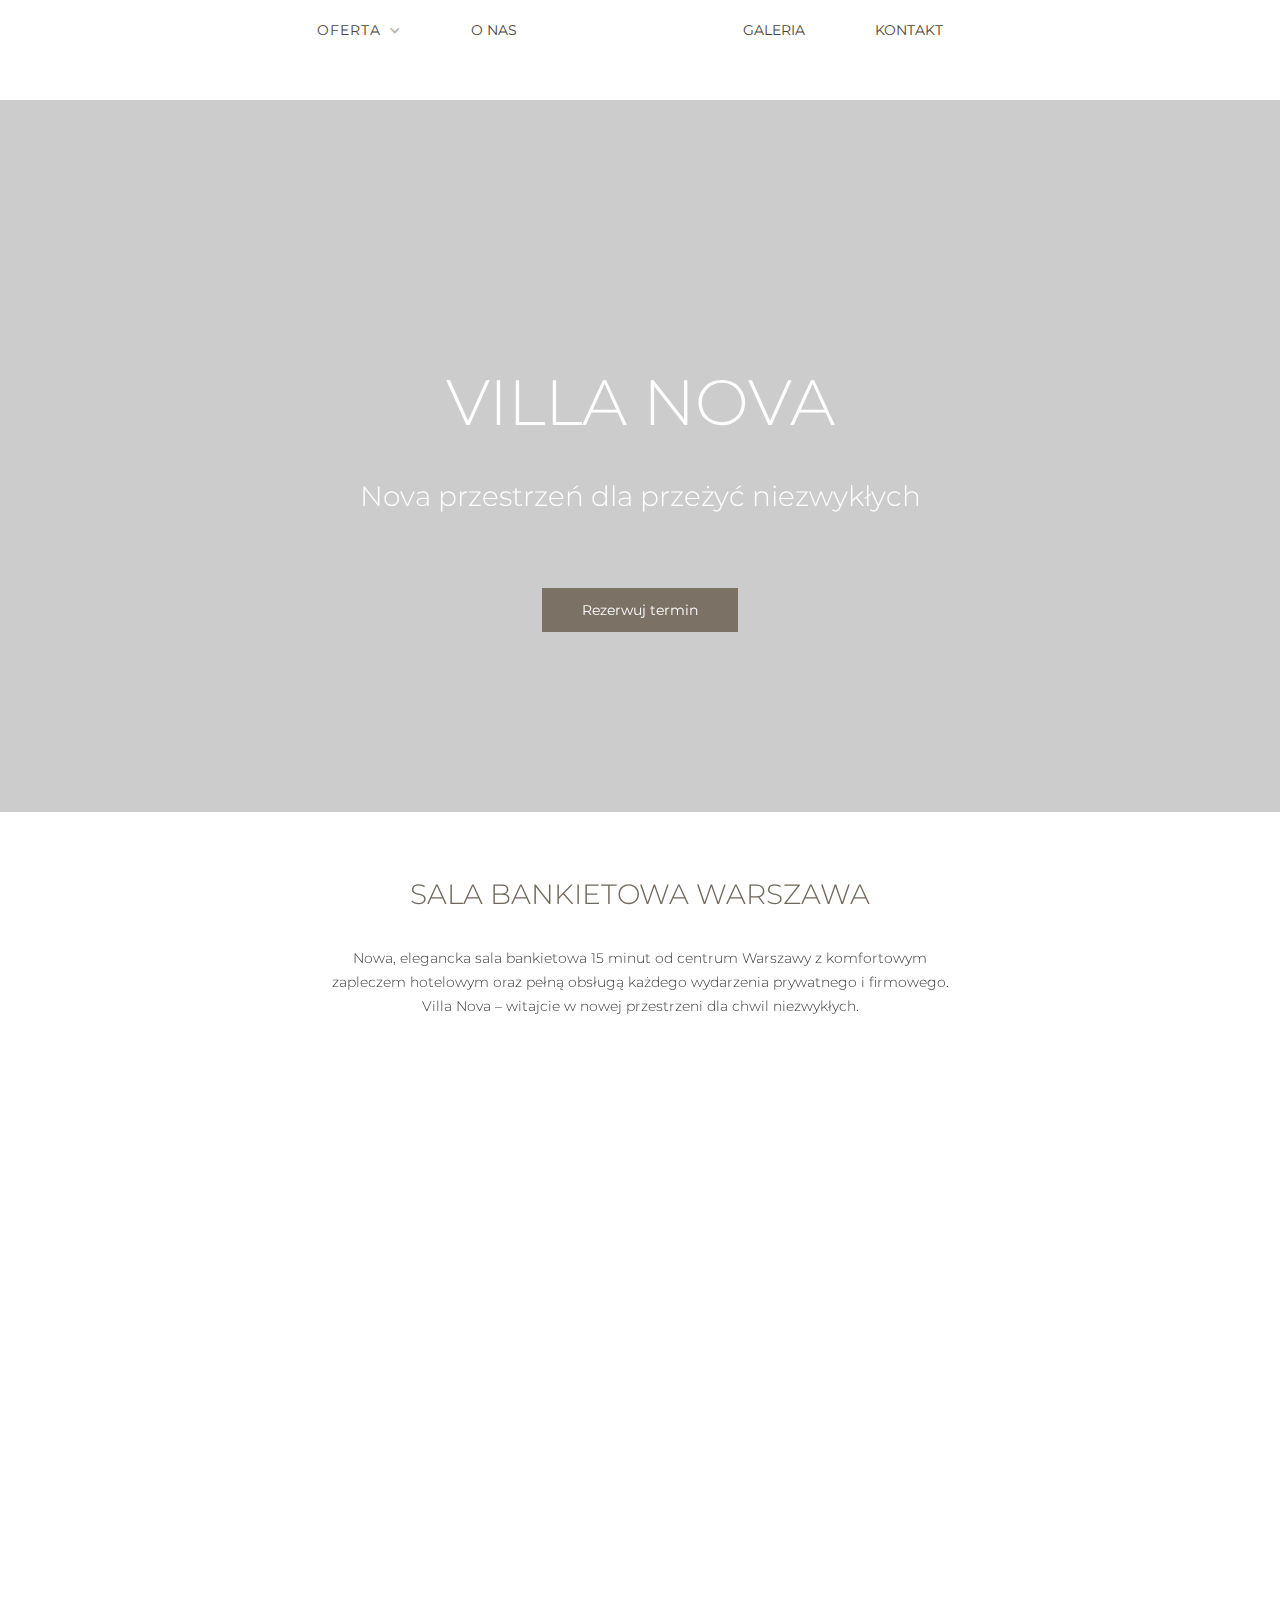
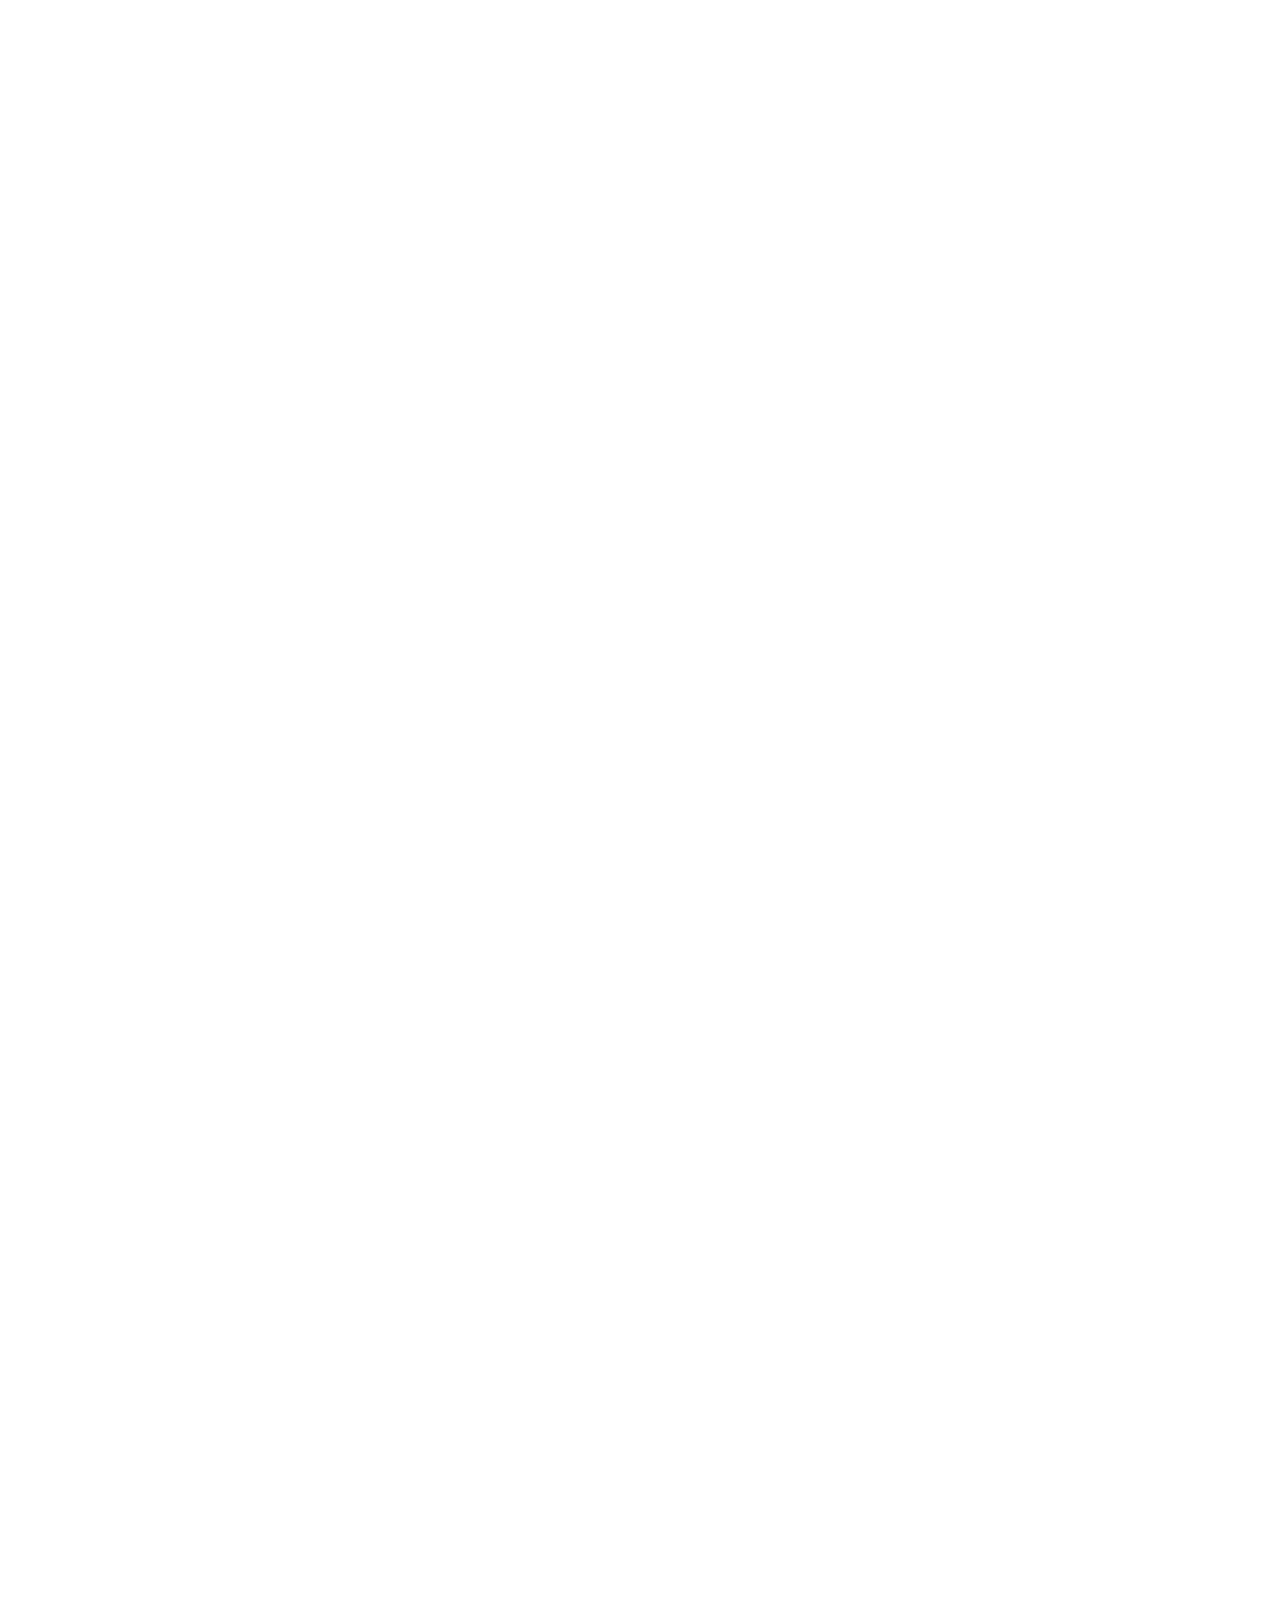
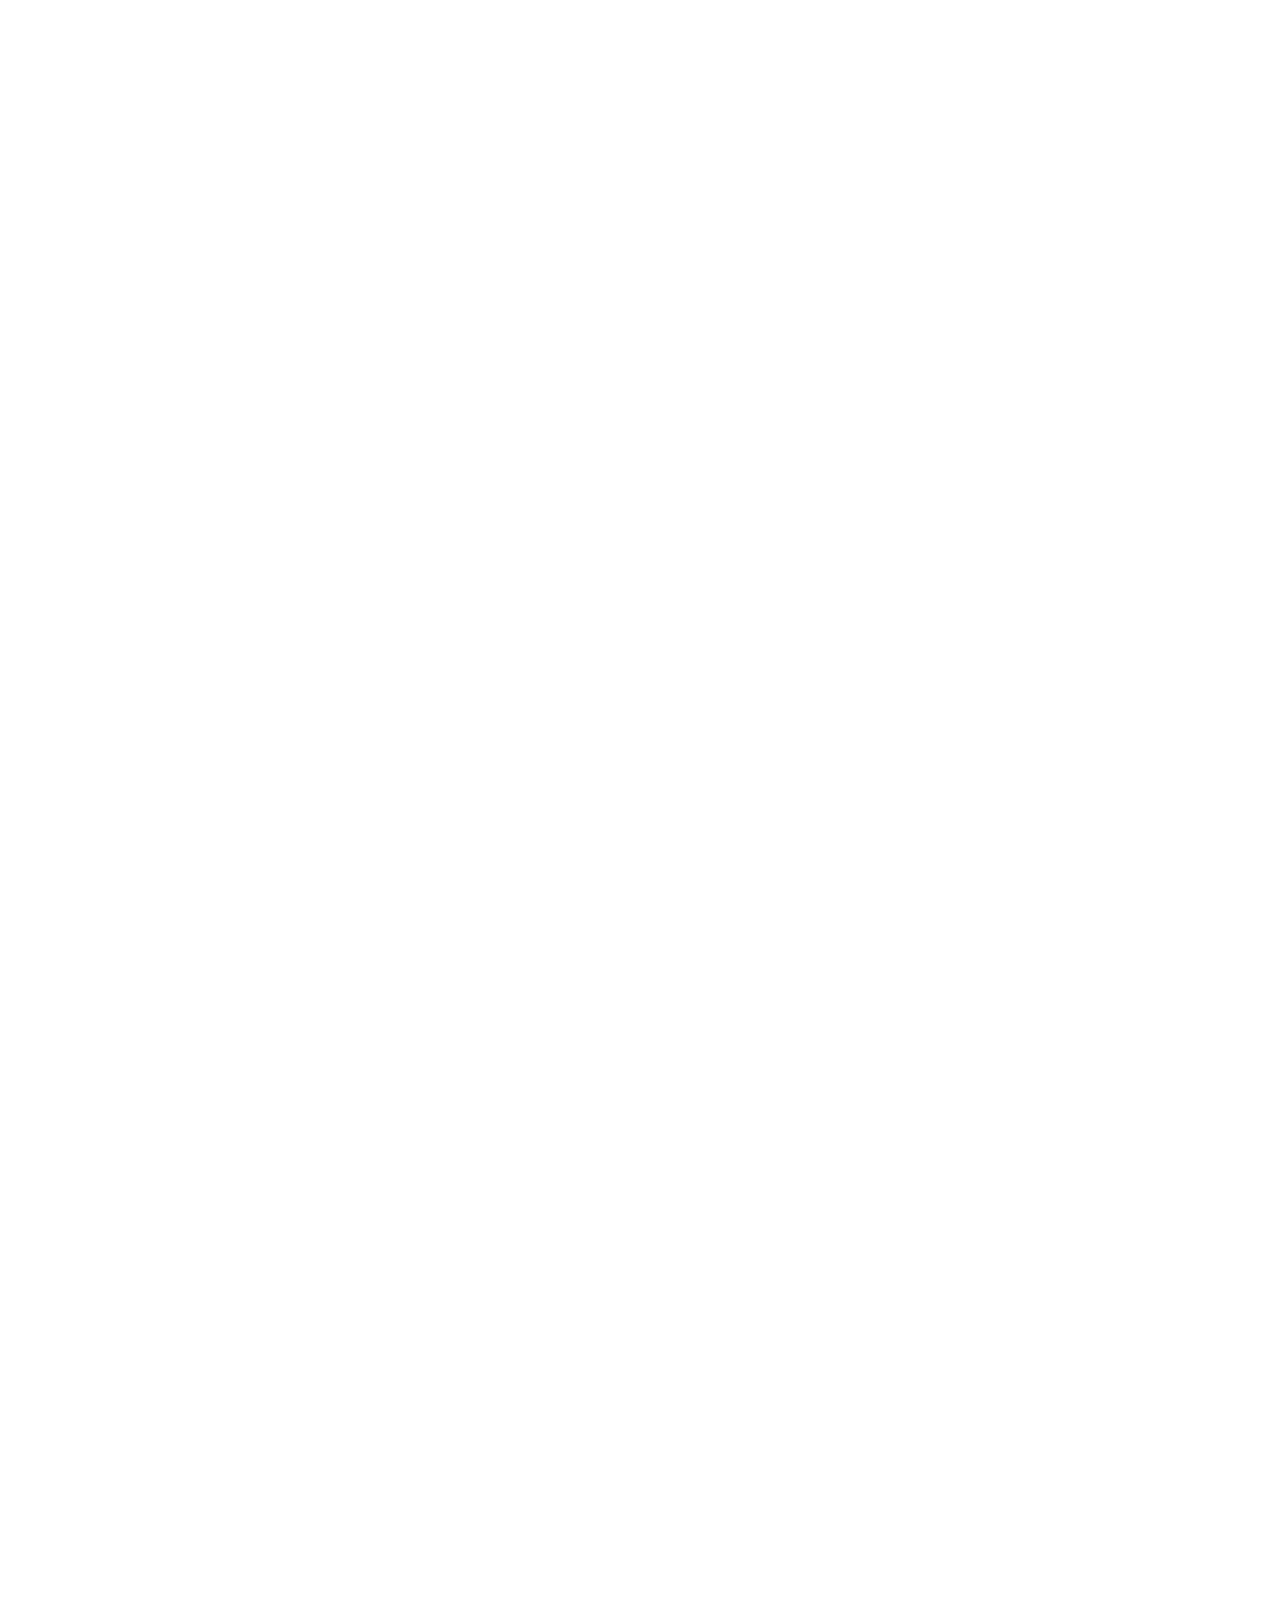
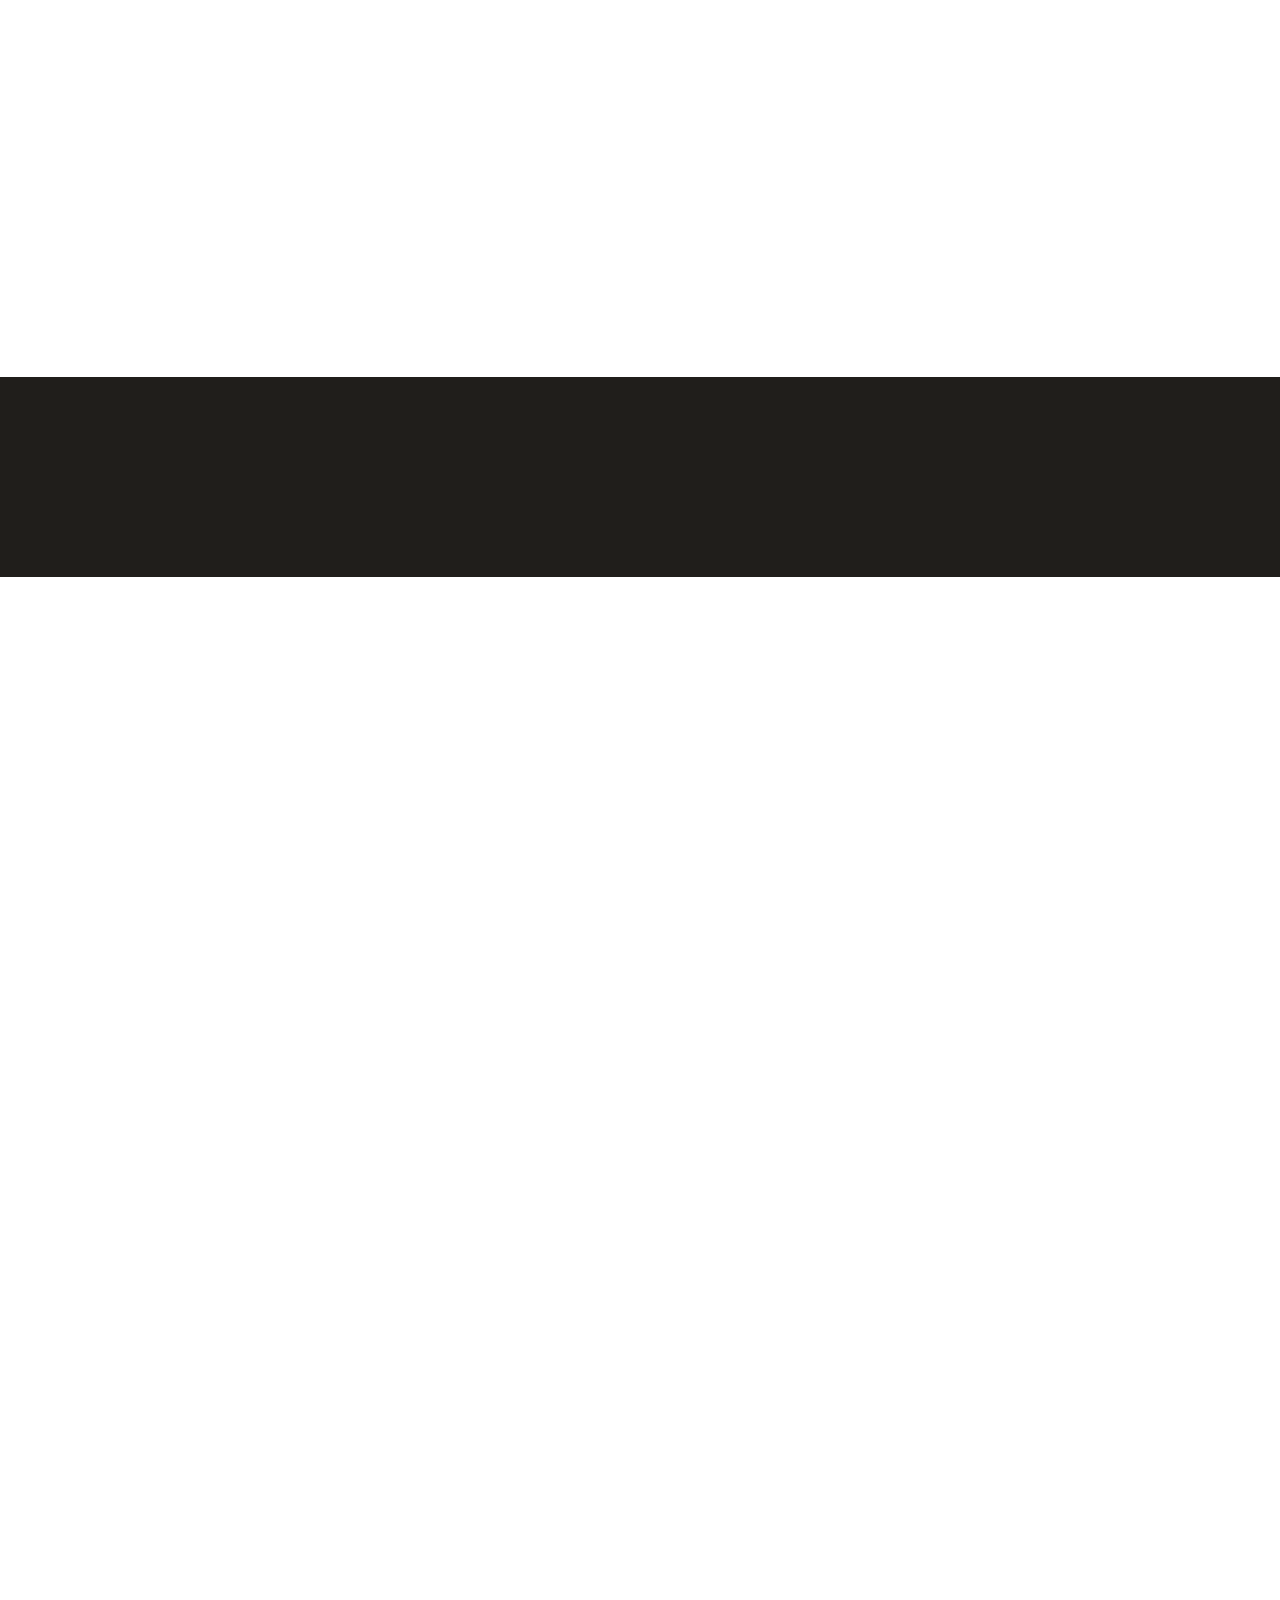
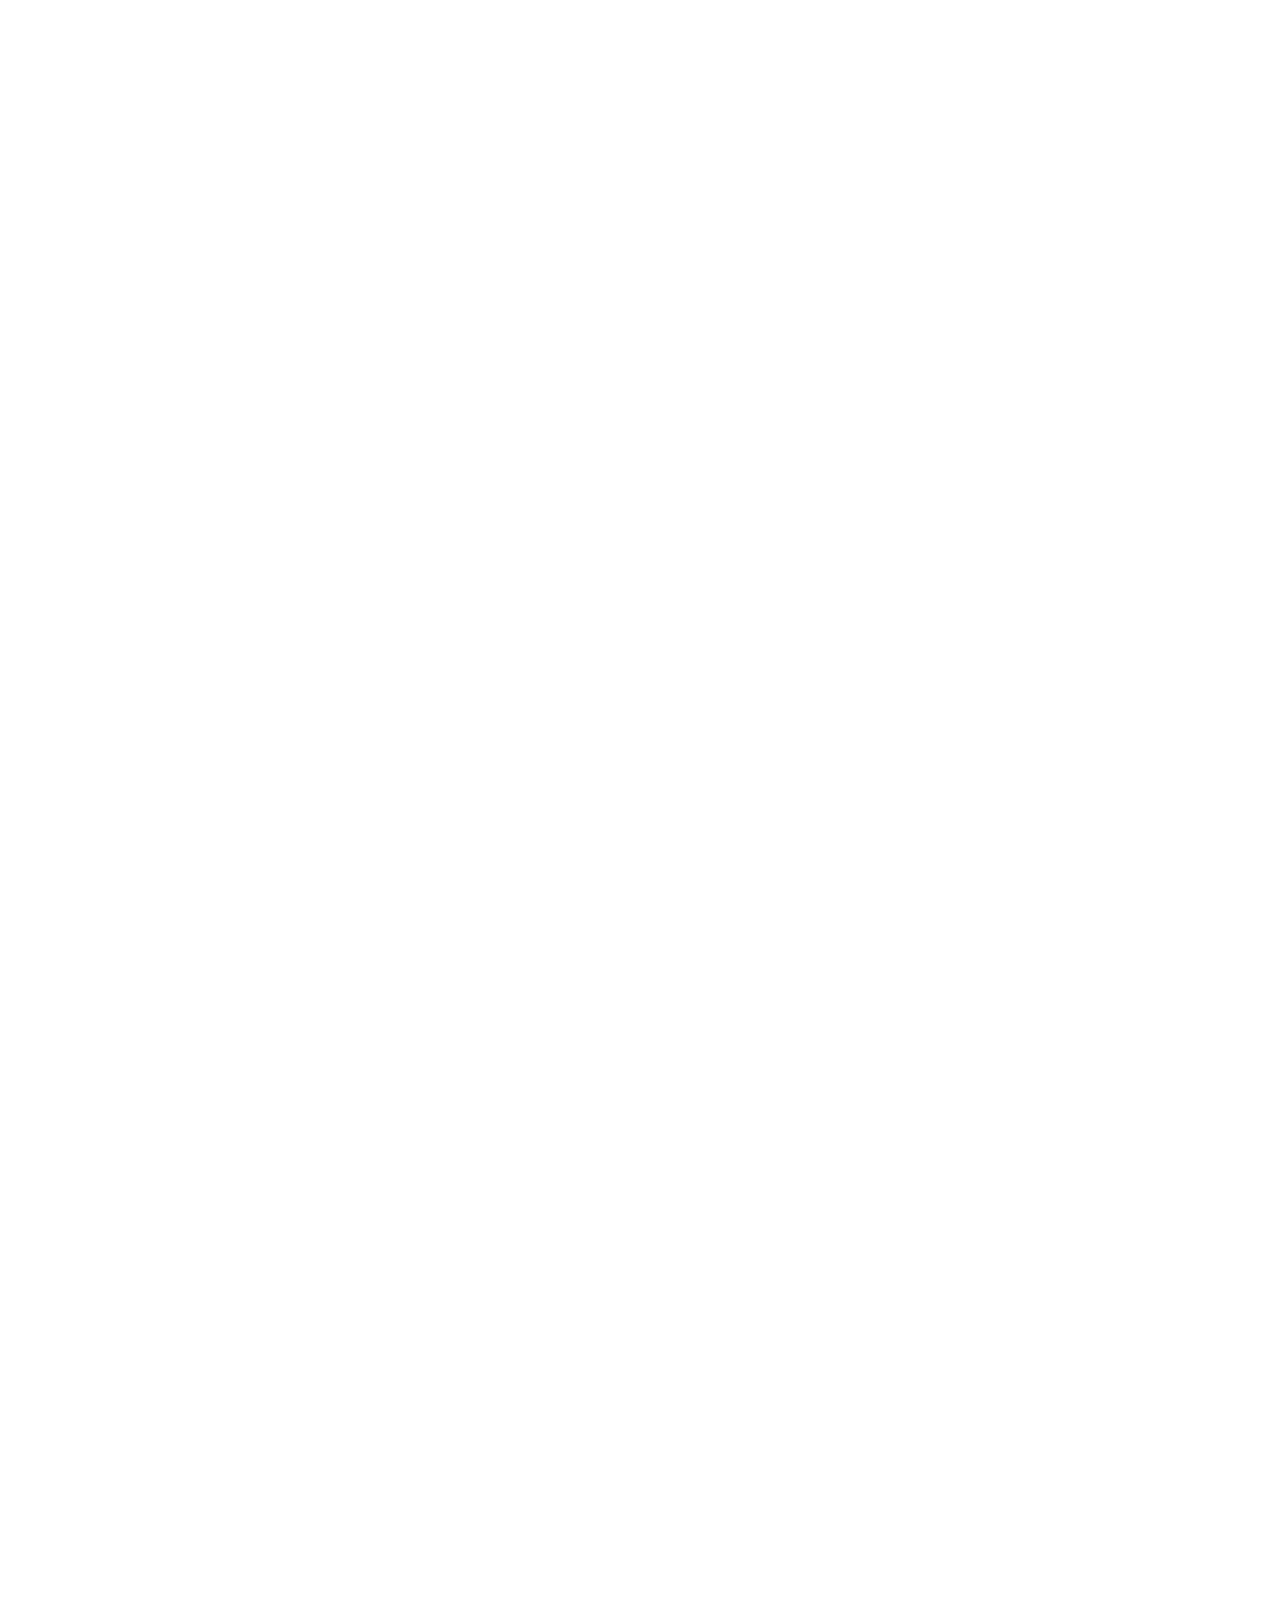
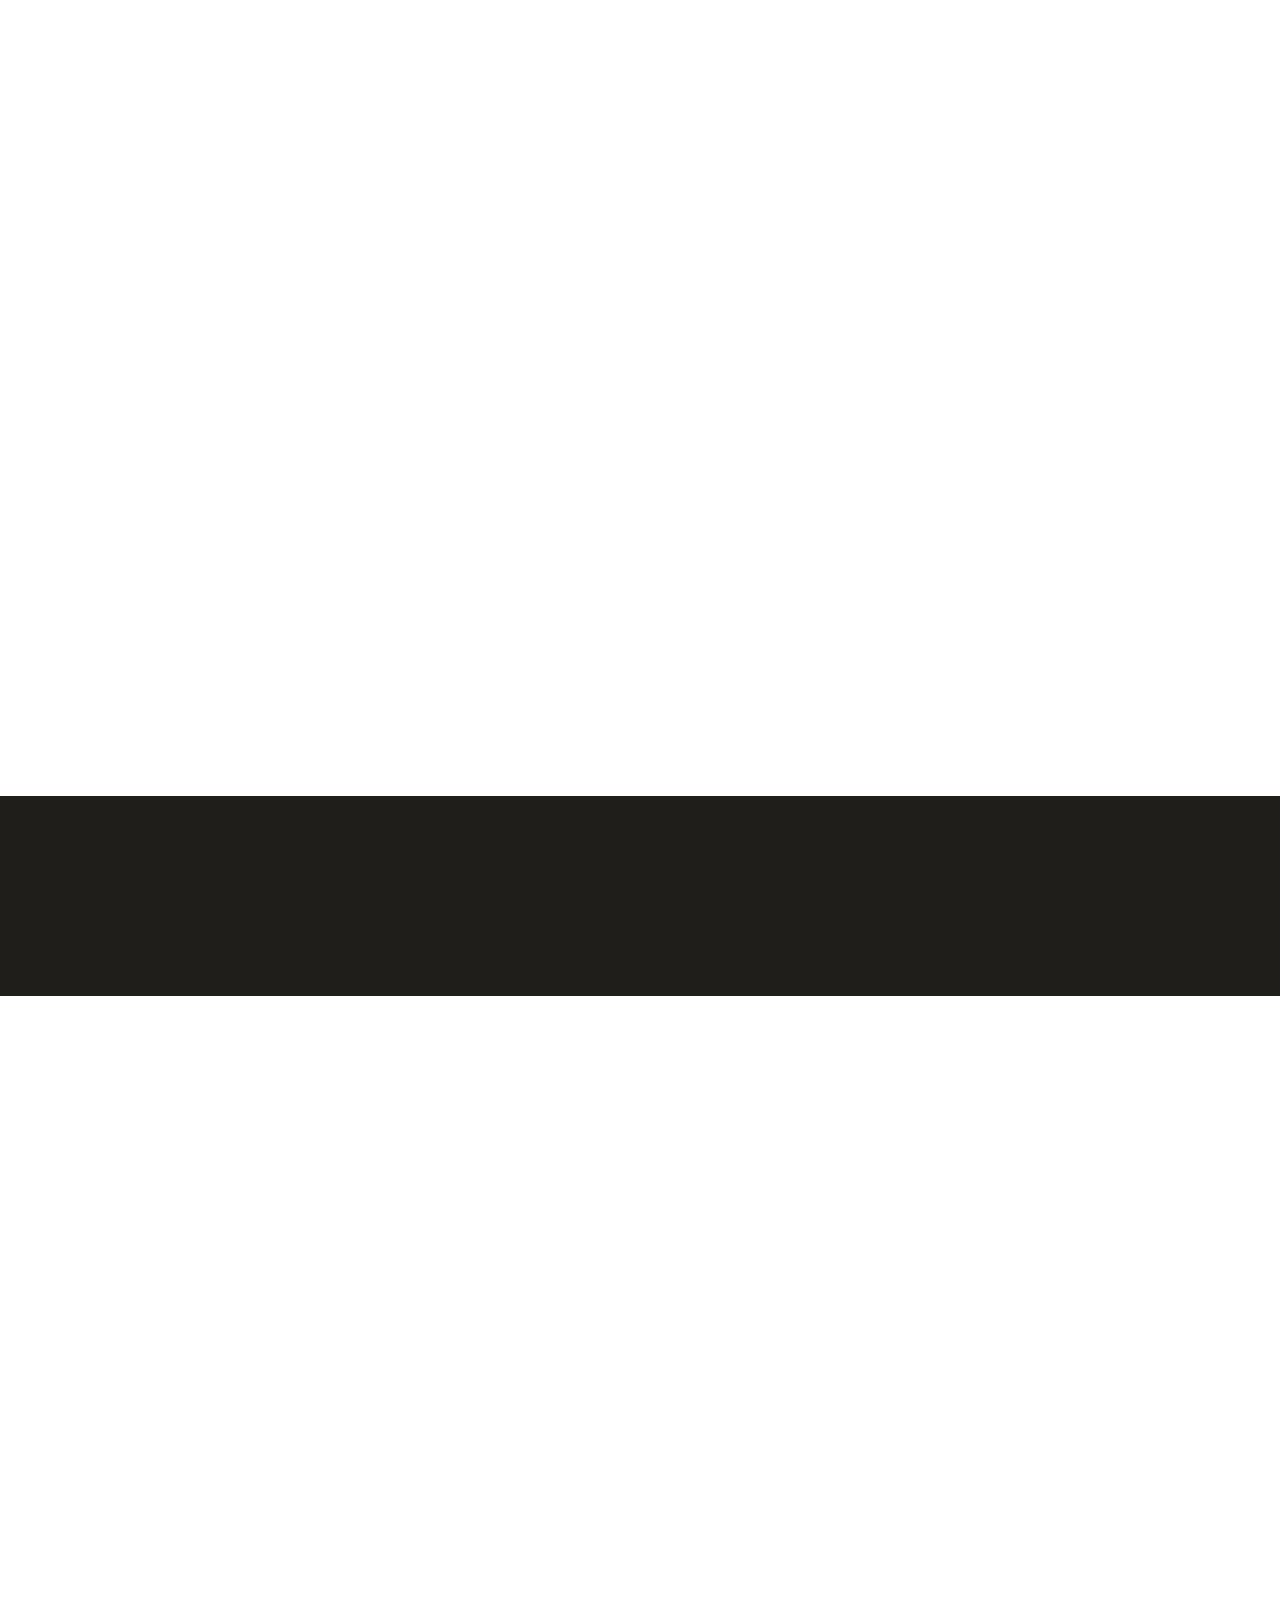
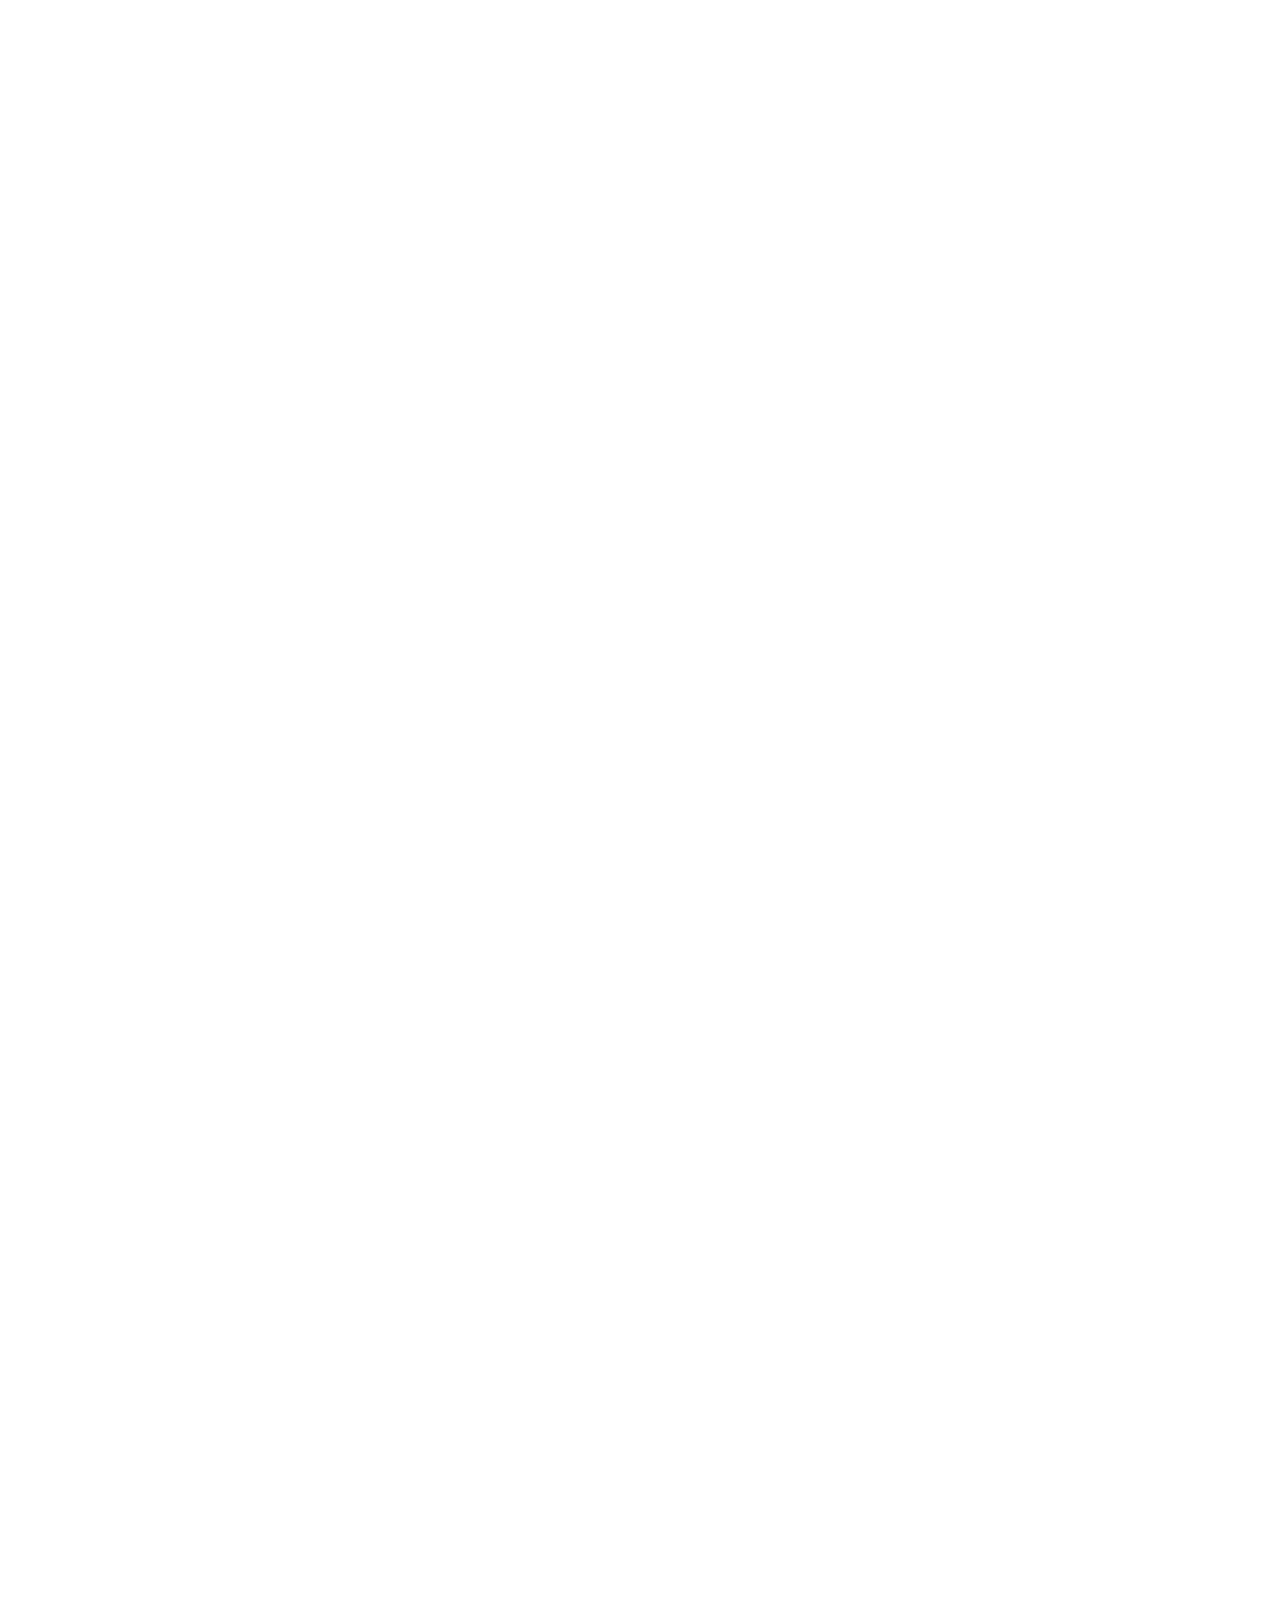
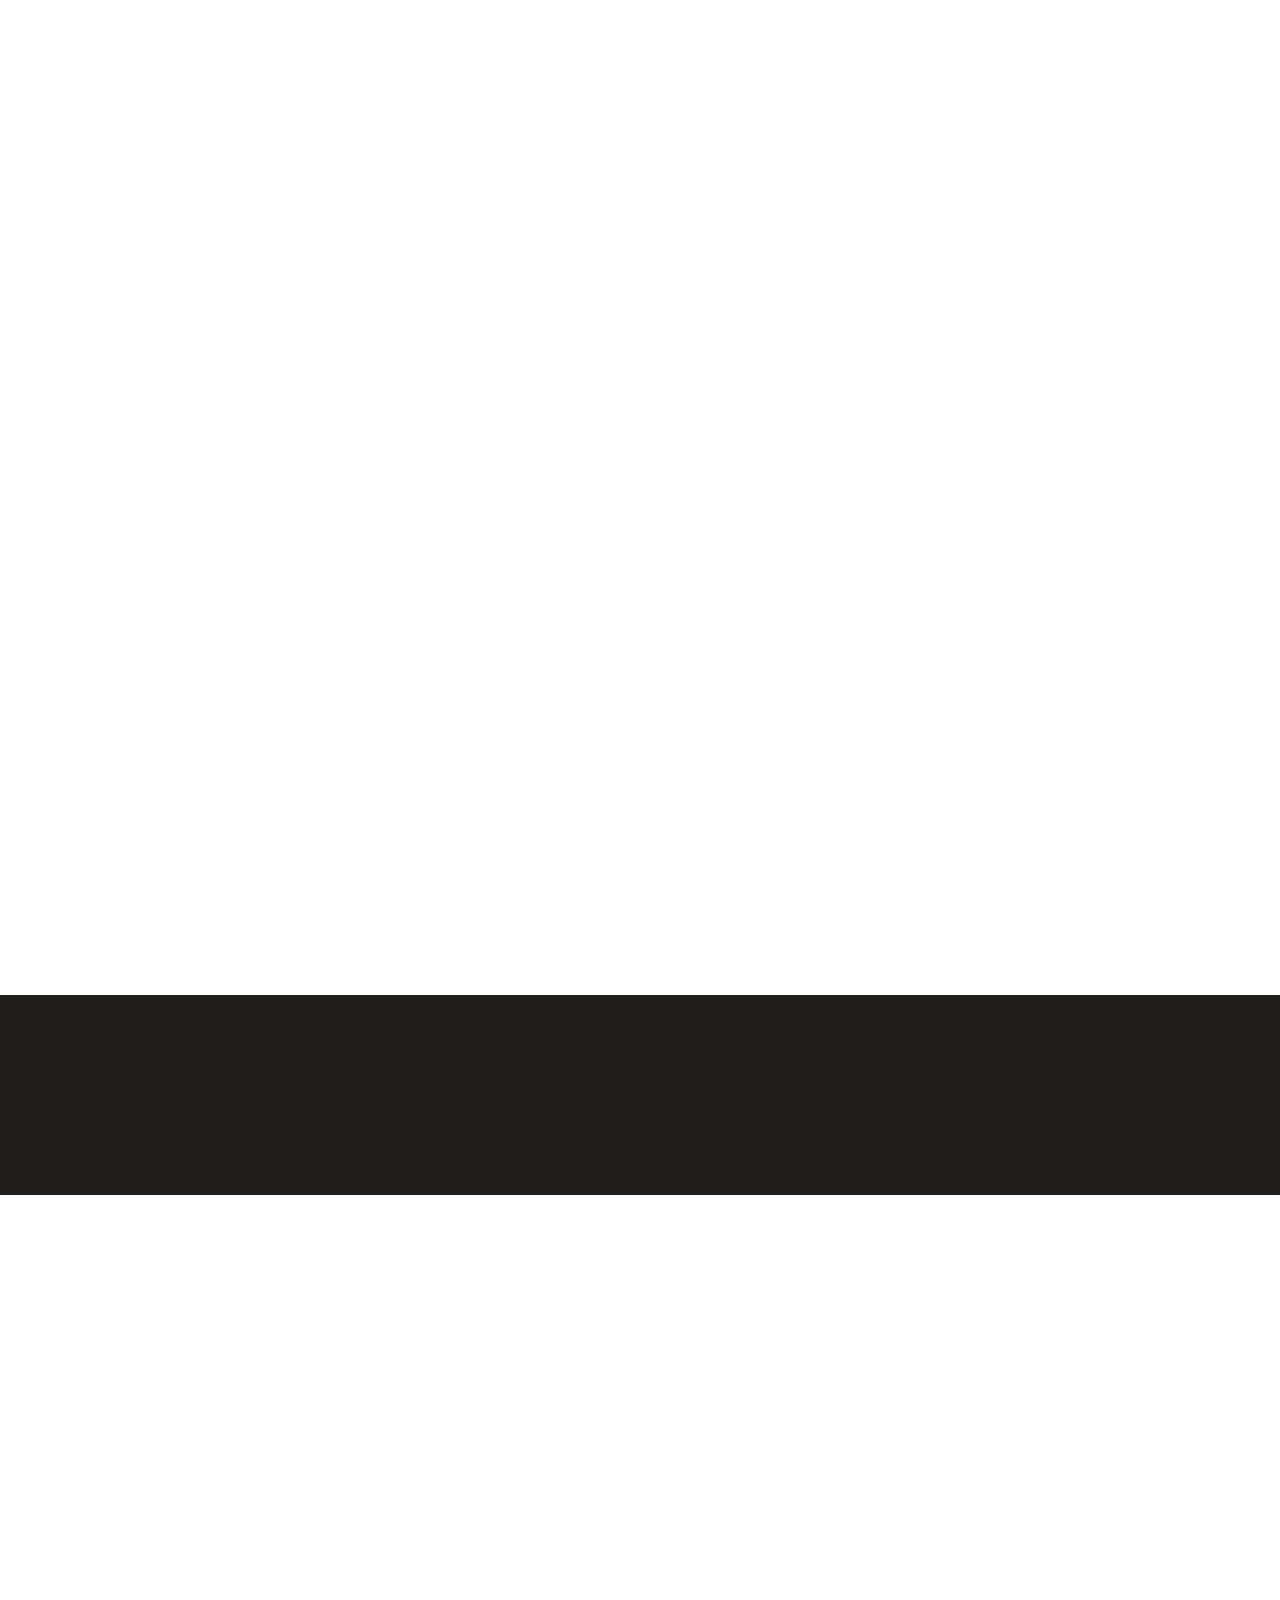
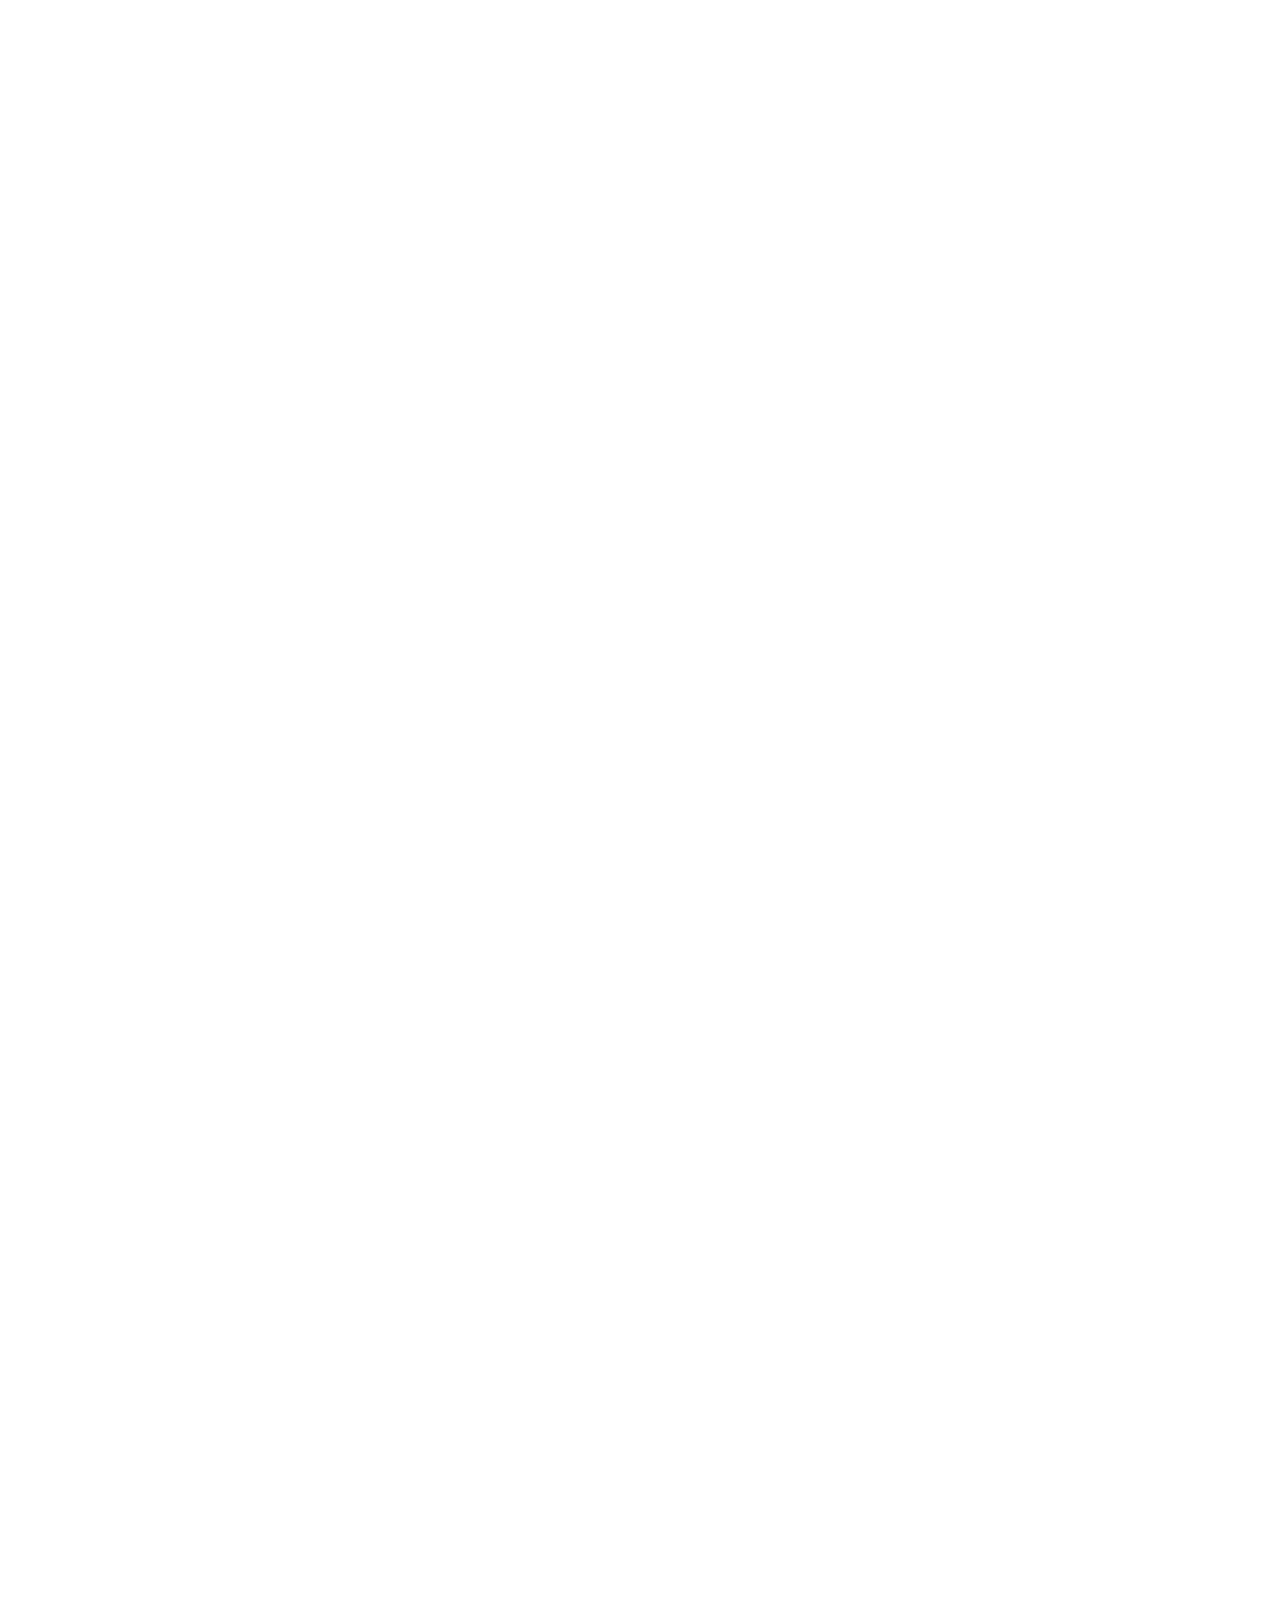
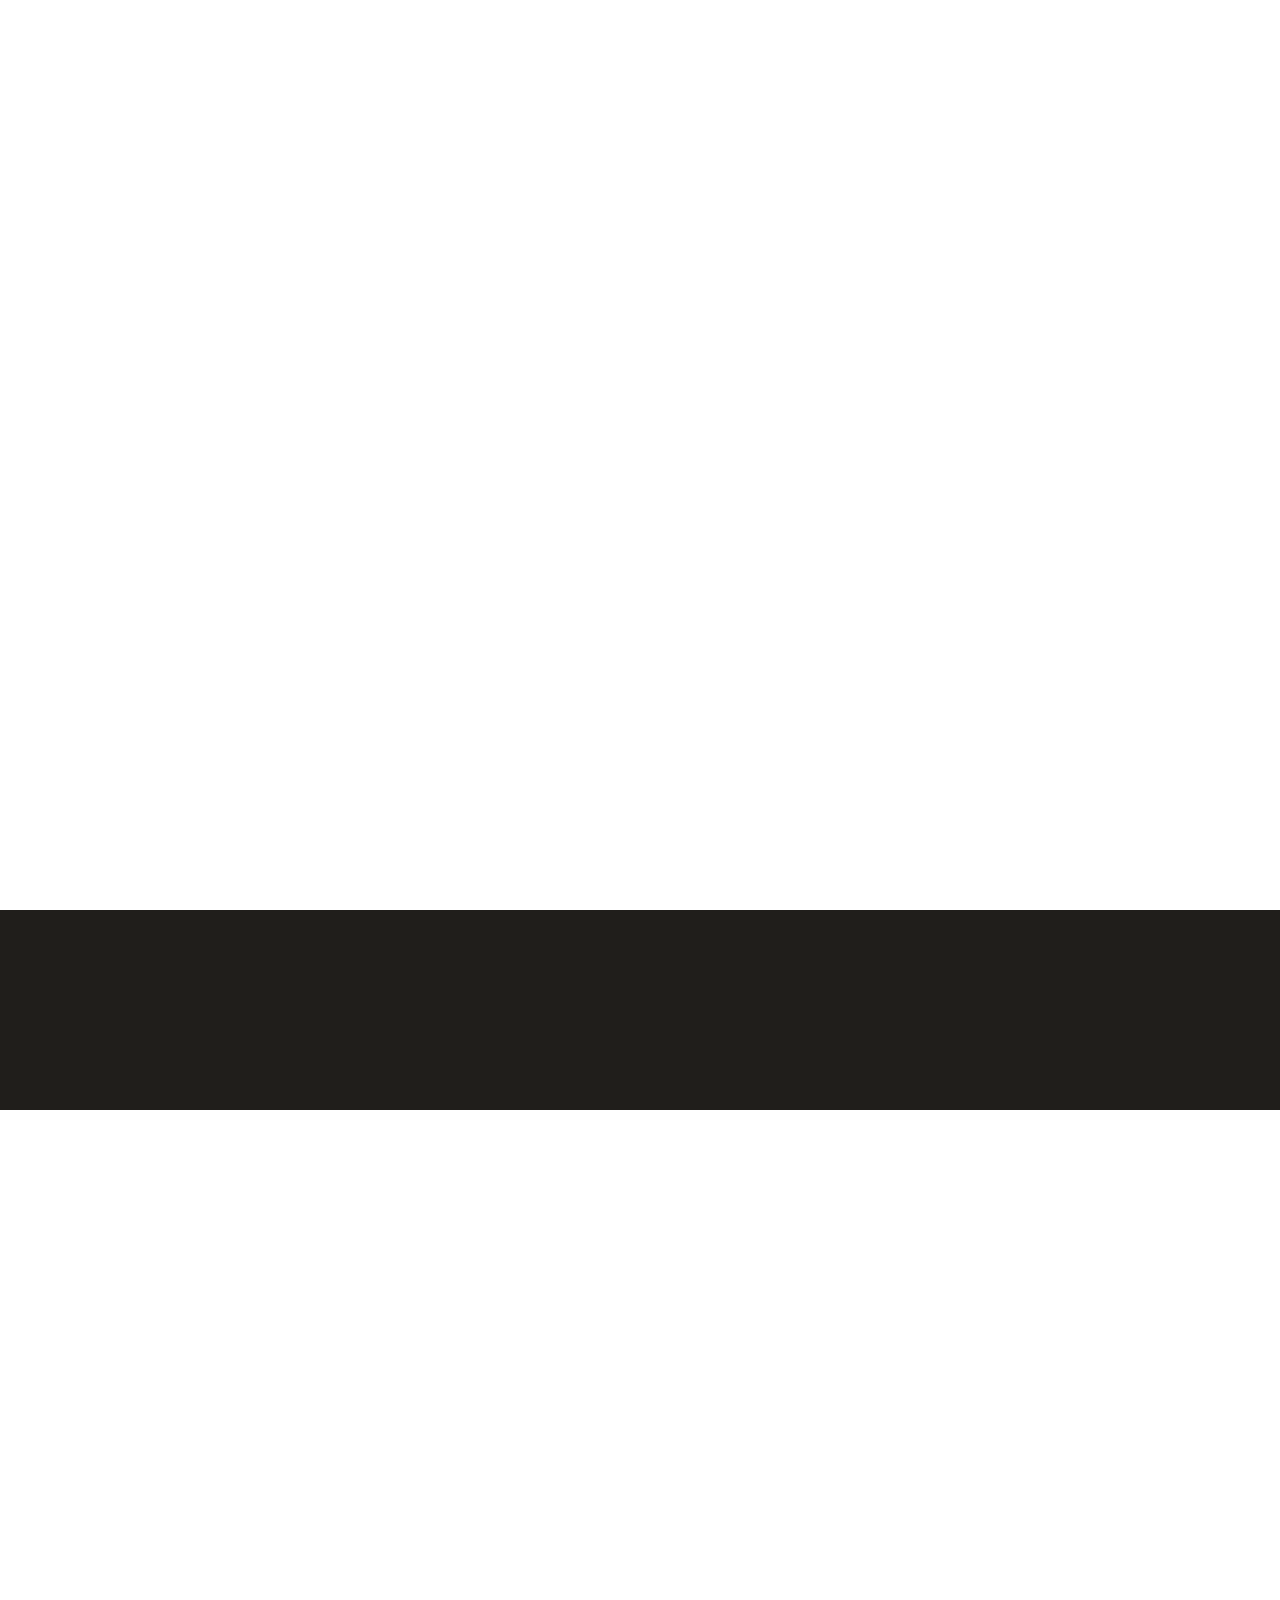
==== base.html @ 5a7dc8a6 "Add files via upload" ====
<!DOCTYPE html>
<!-- saved from url=(0014)about:internet -->
<html data-wf-domain="nova-villa.webflow.io" data-wf-page="6419e496f3dd4dedfb75d20a"
    data-wf-site="6419e496f3dd4df94575d208"
    class="w-mod-js wf-montserrat-n1-active wf-montserrat-i1-active wf-montserrat-n2-active wf-montserrat-i2-active wf-montserrat-n3-active wf-montserrat-i3-active wf-montserrat-n4-active wf-montserrat-i4-active wf-montserrat-n5-active wf-montserrat-i5-active wf-montserrat-n6-active wf-montserrat-i6-active wf-montserrat-n7-active wf-montserrat-i7-active wf-montserrat-n8-active wf-montserrat-i8-active wf-montserrat-n9-active wf-montserrat-i9-active wf-active w-mod-ix">

<head>
    <meta http-equiv="Content-Type" content="text/html; charset=UTF-8">
    <style>
        .wf-force-outline-none[tabindex="-1"]:focus {
            outline: none;
        }

        .dropdown-link.w--current {
            color: #b1a89c!important;
        }

    </style>
    <title>Villa Nova</title>
    <meta content="width=device-width, initial-scale=1" name="viewport">
    <meta content="Webflow" name="generator">
    <link href="./index_files/nova-villa.webflow.d35e41608.css" rel="stylesheet" type="text/css">
    <link href="https://fonts.googleapis.com/" rel="preconnect">
    <link href="https://fonts.gstatic.com/" rel="preconnect" crossorigin="anonymous">
    <script src="./index_files/webfont.js" type="text/javascript"></script>
    <link rel="stylesheet" href="./index_files/css" media="all">
    <script
        type="text/javascript">WebFont.load({ google: { families: ["Montserrat:100,100italic,200,200italic,300,300italic,400,400italic,500,500italic,600,600italic,700,700italic,800,800italic,900,900italic"] } });</script>
    <!--[if lt IE 9]><script src="https://cdnjs.cloudflare.com/ajax/libs/html5shiv/3.7.3/html5shiv.min.js" type="text/javascript"></script><![endif]-->
    <script
        type="text/javascript">!function (o, c) { var n = c.documentElement, t = " w-mod-"; n.className += t + "js", ("ontouchstart" in o || o.DocumentTouch && c instanceof DocumentTouch) && (n.className += t + "touch") }(window, document);</script>
    <link
        href="https://uploads-ssl.webflow.com/6419e496f3dd4df94575d208/64299b40f54066d12a75b1b6_logo%20villa%20nova%20black.png"
        rel="shortcut icon" type="image/x-icon">
    <link
        href="https://uploads-ssl.webflow.com/6419e496f3dd4df94575d208/6429f1415fbce277866c9d1d_Villa%20nova-logo-%20bez-t%C5%82a.png"
        rel="apple-touch-icon">
</head>

<body>
    <div data-animation="over-right" class="mobile-nav w-nav" data-easing2="ease-in-out" data-easing="ease-in-out"
        data-collapse="medium" role="banner" data-no-scroll="1" data-duration="500" data-doc-height="1">
        <nav role="navigation" class="nav-menu-mobile w-nav-menu">
            <div class="div-block-2-copy"><a href="/" aria-current="page"
                    class="w-inline-block w--current"><img width="110" sizes="(max-width: 479px) 0px, 100vw"
                        src="./index_files/6428962a17973b458f13b050_logo villa nova black.png" loading="eager"
                        srcset="https://uploads-ssl.webflow.com/6419e496f3dd4df94575d208/6428962a17973b458f13b050_logo%20villa%20nova%20black-p-500.png 500w, https://uploads-ssl.webflow.com/6419e496f3dd4df94575d208/6428962a17973b458f13b050_logo%20villa%20nova%20black-p-800.png 800w, https://uploads-ssl.webflow.com/6419e496f3dd4df94575d208/6428962a17973b458f13b050_logo%20villa%20nova%20black-p-1080.png 1080w, https://uploads-ssl.webflow.com/6419e496f3dd4df94575d208/6428962a17973b458f13b050_logo%20villa%20nova%20black.png 1654w"
                        alt="" class="image-3"></a></div>
            <div class="div-block-3">
                <div data-delay="0" data-hover="false" class="dropdown w-dropdown" style="max-width: 940px;">
                    <div class="nav-link dropdown-toggle light w-dropdown-toggle" id="w-dropdown-toggle-0"
                        aria-controls="w-dropdown-list-0" aria-haspopup="menu" aria-expanded="false" role="button"
                        tabindex="0">
                        <div class="text-block">OFERTA</div>
                        <div class="dropdown-icon w-icon-dropdown-toggle" aria-hidden="true"></div>
                    </div>
                    <nav class="dropdown-list w-dropdown-list" id="w-dropdown-list-0"
                        aria-labelledby="w-dropdown-toggle-0"><a href="/oferta.html"
                            class="dropdown-link w-dropdown-link" tabindex="0">NASZA&nbsp;OFERTA</a><a
                            href="/wesela.html" class="dropdown-link w-dropdown-link"
                            tabindex="0">WESELA</a><a href="/szkolenia.html"
                            class="dropdown-link w-dropdown-link" tabindex="0">SZKOLENIA</a><a
                            href="/hotel.html" class="dropdown-link w-dropdown-link"
                            tabindex="0">HOTEL</a><a href="/przyjecia-i-bankiety.html"
                            class="dropdown-link w-dropdown-link" tabindex="0">PRZYJĘCIA </a></nav>
                </div>
            </div><a href="/o-nas.html" class="nav-link-3 w-nav-link"
                style="max-width: 940px;">O NAS</a>
            <div class="div-block-2"><a href="/#start"
                    class="w-inline-block w--current"><img id="LOGO" width="106" loading="lazy"
                        src="./index_files/6428962a17973b458f13b050_logo villa nova black.png" alt=""
                        sizes="(max-width: 479px) 0px, (max-width: 991px) 100vw, 106px"
                        srcset="https://uploads-ssl.webflow.com/6419e496f3dd4df94575d208/6428962a17973b458f13b050_logo%20villa%20nova%20black-p-500.png 500w, https://uploads-ssl.webflow.com/6419e496f3dd4df94575d208/6428962a17973b458f13b050_logo%20villa%20nova%20black-p-800.png 800w, https://uploads-ssl.webflow.com/6419e496f3dd4df94575d208/6428962a17973b458f13b050_logo%20villa%20nova%20black-p-1080.png 1080w, https://uploads-ssl.webflow.com/6419e496f3dd4df94575d208/6428962a17973b458f13b050_logo%20villa%20nova%20black.png 1654w"
                        class="image-3"></a></div><a href="/galeria.html"
                class="nav-link-3 w-nav-link" style="max-width: 940px;">GALERIA</a><a
                href="/kontakt.html" class="text-block w-nav-link"
                style="max-width: 940px;">KONTAKT</a>
        </nav>
        <div class="container-2 w-container">
            <div class="transparant-menu-button w-nav-button" style="-webkit-user-select: text;" aria-label="menu"
                role="button" tabindex="0" aria-controls="w-nav-overlay-0" aria-haspopup="menu" aria-expanded="false">
                <div class="icon w-icon-nav-menu"></div>
            </div>
        </div>
        <div class="w-nav-overlay" data-wf-ignore="" id="w-nav-overlay-0"></div>
    </div>
    <div id="start" class="section-2 wf-section">
        <div data-w-id="5f161026-0798-c57b-8fd6-d4ff8dfad913" style="opacity: 1;" class="div-block">
            <h1 class="h1">VILLA NOVA</h1>
            <h1 class="h2">Nova przestrzeń dla przeżyć niezwykłych</h1><a
                href="/kontakt.html" class="cta-button w-button">Rezerwuj termin</a>
        </div>
    </div>
    <section data-w-id="015a4d57-d32c-15a1-2bd9-9180e56b646d" style="opacity: 0;" class="hero-without-image wf-section">
        <div class="container-3">
            <div class="hero-wrapper-two"><img src="./index_files/641b96ddc17bb16a83312313_19.png" loading="lazy"
                    width="90" sizes="90px"
                    srcset="https://uploads-ssl.webflow.com/6419e496f3dd4df94575d208/641b96ddc17bb16a83312313_19-p-500.png 500w, https://uploads-ssl.webflow.com/6419e496f3dd4df94575d208/641b96ddc17bb16a83312313_19-p-800.png 800w, https://uploads-ssl.webflow.com/6419e496f3dd4df94575d208/641b96ddc17bb16a83312313_19-p-1080.png 1080w, https://uploads-ssl.webflow.com/6419e496f3dd4df94575d208/641b96ddc17bb16a83312313_19.png 1654w"
                    alt="">
                <h1 class="h4">SALA BANKIETOWA WARSZAWA</h1>
                <p class="body-top">Nowa, elegancka sala bankietowa 15 minut od centrum Warszawy z komfortowym zapleczem
                    hotelowym oraz pełną obsługą każdego wydarzenia prywatnego i firmowego. Villa Nova – witajcie w
                    nowej przestrzeni dla chwil niezwykłych.</p>
            </div>
        </div>
    </section>
    <div data-w-id="6450c48f-44c7-4c68-6c93-66e20c81fea3" style="opacity: 0;" class="section-3 wf-section">
        <div class="container-8 w-container">
            <div class="columns w-row">
                <div class="column-8 w-col w-col-3">
                    <div class="hero-wrapper-two"><img src="./index_files/6428b729b9ddc8eb2c2cc9e1_6.png" loading="lazy"
                            width="66" sizes="66px" alt=""
                            srcset="https://uploads-ssl.webflow.com/6419e496f3dd4df94575d208/6428b729b9ddc8eb2c2cc9e1_6-p-500.png 500w, https://uploads-ssl.webflow.com/6419e496f3dd4df94575d208/6428b729b9ddc8eb2c2cc9e1_6-p-800.png 800w, https://uploads-ssl.webflow.com/6419e496f3dd4df94575d208/6428b729b9ddc8eb2c2cc9e1_6-p-1080.png 1080w, https://uploads-ssl.webflow.com/6419e496f3dd4df94575d208/6428b729b9ddc8eb2c2cc9e1_6-p-1600.png 1600w, https://uploads-ssl.webflow.com/6419e496f3dd4df94575d208/6428b729b9ddc8eb2c2cc9e1_6.png 1654w"
                            class="image-22">
                        <h1 class="h5">lokalizacja</h1>
                        <p class="body">Sala bankietowa blisko Lotniska Okręce, tylko 15 minut od centrum Warszawy. Na
                            miejscu czeka na gości obszerny parking.</p>
                    </div>
                </div>
                <div class="column-14 w-col w-col-3">
                    <div class="hero-wrapper-two"><img src="./index_files/6428b729b9ddc8eb2c2cc9e1_6.png" loading="lazy"
                            width="66" sizes="66px" alt=""
                            srcset="https://uploads-ssl.webflow.com/6419e496f3dd4df94575d208/6428b729b9ddc8eb2c2cc9e1_6-p-500.png 500w, https://uploads-ssl.webflow.com/6419e496f3dd4df94575d208/6428b729b9ddc8eb2c2cc9e1_6-p-800.png 800w, https://uploads-ssl.webflow.com/6419e496f3dd4df94575d208/6428b729b9ddc8eb2c2cc9e1_6-p-1080.png 1080w, https://uploads-ssl.webflow.com/6419e496f3dd4df94575d208/6428b729b9ddc8eb2c2cc9e1_6-p-1600.png 1600w, https://uploads-ssl.webflow.com/6419e496f3dd4df94575d208/6428b729b9ddc8eb2c2cc9e1_6.png 1654w"
                            class="image-21">
                        <h1 class="h5">Do 220 gości</h1>
                        <p class="body">Pojemna &nbsp;i funkcjonalna przestrzeń sali bankietowej pomieści nawet 220
                            gości, w zależności od wybranej aranżacji</p>
                    </div>
                </div>
                <div class="column-13 w-col w-col-3">
                    <div class="hero-wrapper-two"><img src="./index_files/6428b729b9ddc8eb2c2cc9e1_6.png" loading="lazy"
                            width="66" sizes="66px" alt=""
                            srcset="https://uploads-ssl.webflow.com/6419e496f3dd4df94575d208/6428b729b9ddc8eb2c2cc9e1_6-p-500.png 500w, https://uploads-ssl.webflow.com/6419e496f3dd4df94575d208/6428b729b9ddc8eb2c2cc9e1_6-p-800.png 800w, https://uploads-ssl.webflow.com/6419e496f3dd4df94575d208/6428b729b9ddc8eb2c2cc9e1_6-p-1080.png 1080w, https://uploads-ssl.webflow.com/6419e496f3dd4df94575d208/6428b729b9ddc8eb2c2cc9e1_6-p-1600.png 1600w, https://uploads-ssl.webflow.com/6419e496f3dd4df94575d208/6428b729b9ddc8eb2c2cc9e1_6.png 1654w"
                            class="image-19">
                        <h1 class="h5">Pełna obsługa</h1>
                        <p class="body">Pełna obsługa Twojego wydarzenia: nasza kuchnia, serwis kelnerski, dekoracje,
                            oprawa artystyczna, wyposażenie techniczne dla szkoleń, noclegi.</p>
                    </div>
                </div>
                <div class="column-7 w-col w-col-3">
                    <div class="hero-wrapper-two"><img src="./index_files/6428b729b9ddc8eb2c2cc9e1_6.png" loading="lazy"
                            width="66" sizes="66px" alt=""
                            srcset="https://uploads-ssl.webflow.com/6419e496f3dd4df94575d208/6428b729b9ddc8eb2c2cc9e1_6-p-500.png 500w, https://uploads-ssl.webflow.com/6419e496f3dd4df94575d208/6428b729b9ddc8eb2c2cc9e1_6-p-800.png 800w, https://uploads-ssl.webflow.com/6419e496f3dd4df94575d208/6428b729b9ddc8eb2c2cc9e1_6-p-1080.png 1080w, https://uploads-ssl.webflow.com/6419e496f3dd4df94575d208/6428b729b9ddc8eb2c2cc9e1_6-p-1600.png 1600w, https://uploads-ssl.webflow.com/6419e496f3dd4df94575d208/6428b729b9ddc8eb2c2cc9e1_6.png 1654w"
                            class="image-20">
                        <h1 class="h5">POKOJE GOŚCINNE</h1>
                        <p class="body">Eleganckie i komfortowe zaplecze hotelowe: w pełni wyposażone, nowoczesne
                            wnętrza apartamentu dla nowozeńców i pokoje gościnne.</p>
                    </div>
                </div>
            </div>
        </div>
    </div>
    <div data-w-id="dc780e72-9960-ed0b-ac99-e18a9c3e564d" style="opacity: 0;" class="section-4 wf-section">
        <div class="div-block-9">
            <div class="columns-left w-row">
                <div class="column-10 w-col w-col-6">
                    <div class="div-block-15"><img loading="lazy"
                            sizes="(max-width: 479px) 100vw, (max-width: 767px) 87vw, (max-width: 991px) 42vw, (max-width: 1439px) 43vw, 40vw"
                            srcset="https://uploads-ssl.webflow.com/6419e496f3dd4df94575d208/6419f92fb043f5aba3026d18_108-min-p-500.jpg 500w, https://uploads-ssl.webflow.com/6419e496f3dd4df94575d208/6419f92fb043f5aba3026d18_108-min-p-800.jpg 800w, https://uploads-ssl.webflow.com/6419e496f3dd4df94575d208/6419f92fb043f5aba3026d18_108-min-p-1080.jpg 1080w, https://uploads-ssl.webflow.com/6419e496f3dd4df94575d208/6419f92fb043f5aba3026d18_108-min-p-1600.jpg 1600w, https://uploads-ssl.webflow.com/6419e496f3dd4df94575d208/6419f92fb043f5aba3026d18_108-min-p-2000.jpg 2000w, https://uploads-ssl.webflow.com/6419e496f3dd4df94575d208/6419f92fb043f5aba3026d18_108-min-p-2600.jpg 2600w, https://uploads-ssl.webflow.com/6419e496f3dd4df94575d208/6419f92fb043f5aba3026d18_108-min-p-3200.jpg 3200w"
                            src="./index_files/6419f92fb043f5aba3026d18_108-min.jpg" alt="Wedding reception room"
                            class="image--left-side"></div>
                </div>
                <div class="column-9 w-col w-col-6">
                    <div class="hero-split"><img src="./index_files/641b96ddc17bb16a83312313_19.png" loading="lazy"
                            width="66" sizes="66px" alt=""
                            srcset="https://uploads-ssl.webflow.com/6419e496f3dd4df94575d208/641b96ddc17bb16a83312313_19-p-500.png 500w, https://uploads-ssl.webflow.com/6419e496f3dd4df94575d208/641b96ddc17bb16a83312313_19-p-800.png 800w, https://uploads-ssl.webflow.com/6419e496f3dd4df94575d208/641b96ddc17bb16a83312313_19-p-1080.png 1080w, https://uploads-ssl.webflow.com/6419e496f3dd4df94575d208/641b96ddc17bb16a83312313_19.png 1654w"
                            class="image-12">
                        <h1 class="h5">WESELA, PRZYJĘCIA, SPOTKANIA</h1>
                        <p class="body-sections">Sala bankietowa w Villa Nova – nowoczesna i elegancka przestrzeń
                            &nbsp;zaprojektowana z dbałością o każdy szczegół, która ugości nawet do 220 osób.</p>
                
                            <a href="/oferta.html"
                            class="secondary-button w-button">Zobacz więcej</a>
                    </div>
                </div>
            </div>
        </div>
    </div>
    <div data-w-id="328b2513-5bfe-4972-efed-c549509d8618" style="opacity: 0;" class="section-5 wf-section">
        <div class="div-block-9">
            <div class="columns-right w-row">
                <div class="column-10 column-11 w-col w-col-6">
                    <div class="div-block-15"><img loading="lazy"
                            sizes="(max-width: 479px) 100vw, (max-width: 767px) 87vw, (max-width: 991px) 42vw, (max-width: 1439px) 44vw, 42vw"
                            srcset="https://uploads-ssl.webflow.com/6419e496f3dd4df94575d208/64281c3d2b8b8c0bf146e02c_hotel%20cover-p-500.png 500w, https://uploads-ssl.webflow.com/6419e496f3dd4df94575d208/64281c3d2b8b8c0bf146e02c_hotel%20cover.png 615w"
                            src="./index_files/64281c3d2b8b8c0bf146e02c_hotel cover.png"
                            alt="a bed in a hotel room with white bedsheet" class="image--right-side"></div>
                </div>
                <div class="column-9 column-12 w-col w-col-6">
                    <div class="hero-split"><img src="./index_files/641b96ddc17bb16a83312313_19.png" loading="lazy"
                            width="66" sizes="66px" alt=""
                            srcset="https://uploads-ssl.webflow.com/6419e496f3dd4df94575d208/641b96ddc17bb16a83312313_19-p-500.png 500w, https://uploads-ssl.webflow.com/6419e496f3dd4df94575d208/641b96ddc17bb16a83312313_19-p-800.png 800w, https://uploads-ssl.webflow.com/6419e496f3dd4df94575d208/641b96ddc17bb16a83312313_19-p-1080.png 1080w, https://uploads-ssl.webflow.com/6419e496f3dd4df94575d208/641b96ddc17bb16a83312313_19.png 1654w"
                            class="image-11">
                        <h1 class="h5">HOTEL</h1>
                        <p class="body-sections">Dla gości, którzy zechcą pozostać z nami po zakończeniu wesela, imprezy
                            firmowej czy innego wydarzenia, przygotowaliśmy nasze pokoje gościnne.</p><a
                            href="/#" class="cta-button-secondary w-button">Czytaj
                            więcej</a><a href="/hotel.html"
                            class="secondary-button w-button">Zobacz więcej</a>
                    </div>
                </div>
            </div>
        </div>
    </div>
    <section data-w-id="52c024a9-c1ec-3166-f3d7-4949f7648442" style="opacity: 0;"
        class="testimonial-slider-large wf-section">
        <div class="container-5">
            <div data-delay="4000" data-animation="slide" class="testimonial-slider-two w-slider" data-autoplay="false"
                data-easing="ease" data-hide-arrows="false" data-disable-swipe="false" data-autoplay-limit="0"
                data-nav-spacing="12" data-duration="500" data-infinite="true" role="region" aria-label="carousel">
                <div class="w-slider-mask" id="w-slider-mask-0">
                    <div class="w-slide" aria-label="1 of 1" role="group"
                        style="transform: translateX(0px); opacity: 1;">
                        <div class="testimonial-slide">
                            <div class="testimonial-content">
                                <div class="testimonial-info-two">
                                    <div class="o-nas"><img src="./index_files/6428ab398fbcbe6fb6cb3709_9.png"
                                            loading="lazy" width="66" sizes="66px"
                                            srcset="https://uploads-ssl.webflow.com/6419e496f3dd4df94575d208/6428ab398fbcbe6fb6cb3709_9-p-500.png 500w, https://uploads-ssl.webflow.com/6419e496f3dd4df94575d208/6428ab398fbcbe6fb6cb3709_9-p-800.png 800w, https://uploads-ssl.webflow.com/6419e496f3dd4df94575d208/6428ab398fbcbe6fb6cb3709_9-p-1080.png 1080w, https://uploads-ssl.webflow.com/6419e496f3dd4df94575d208/6428ab398fbcbe6fb6cb3709_9-p-1600.png 1600w, https://uploads-ssl.webflow.com/6419e496f3dd4df94575d208/6428ab398fbcbe6fb6cb3709_9.png 1654w"
                                            alt="" class="image-7">
                                        <h1 class="h5">O nas</h1>
                                        <p class="body-o-nas">Aby zachęcić Was do zaplanowania swojego wydarzenia
                                            właśnie u nas niech wystarczy fakt, że pierwszym dużym eventem w Villa Nova
                                            było…nasze własne wesele!</p><a href="/#"
                                            class="cta-button-secondary w-button">Czytaj więcej</a><a
                                            href="/o-nas.html"
                                            class="secondary-button w-button">Zobacz więcej</a>
                                    </div>
                                </div>
                            </div><img src="./index_files/6419f92ea05ce52103a5f137_134-min.jpg" loading="lazy"
                                sizes="(max-width: 479px) 100vw, (max-width: 767px) 80vw, (max-width: 1439px) 350px, 400px"
                                srcset="https://uploads-ssl.webflow.com/6419e496f3dd4df94575d208/6419f92ea05ce52103a5f137_134-min-p-500.jpg 500w, https://uploads-ssl.webflow.com/6419e496f3dd4df94575d208/6419f92ea05ce52103a5f137_134-min-p-800.jpg 800w, https://uploads-ssl.webflow.com/6419e496f3dd4df94575d208/6419f92ea05ce52103a5f137_134-min-p-1080.jpg 1080w, https://uploads-ssl.webflow.com/6419e496f3dd4df94575d208/6419f92ea05ce52103a5f137_134-min-p-1600.jpg 1600w, https://uploads-ssl.webflow.com/6419e496f3dd4df94575d208/6419f92ea05ce52103a5f137_134-min-p-2000.jpg 2000w, https://uploads-ssl.webflow.com/6419e496f3dd4df94575d208/6419f92ea05ce52103a5f137_134-min-p-2600.jpg 2600w, https://uploads-ssl.webflow.com/6419e496f3dd4df94575d208/6419f92ea05ce52103a5f137_134-min.jpg 2677w"
                                alt="A cute wedding couple posing" class="testimonial-image-two">
                        </div>
                    </div>
                    <div aria-live="off" aria-atomic="true" class="w-slider-aria-label" data-wf-ignore=""></div>
                </div>
                <div class="testimonial-slider-arrow w-slider-arrow-left" role="button" tabindex="0"
                    aria-controls="w-slider-mask-0" aria-label="previous slide">
                    <div class="w-icon-slider-left"></div>
                </div>
                <div class="testimonial-slider-arrow w-slider-arrow-right" role="button" tabindex="0"
                    aria-controls="w-slider-mask-0" aria-label="next slide" style="">
                    <div class="w-icon-slider-right"></div>
                </div>
                <div class="testimonial-slider-nav w-slider-nav w-slider-nav-invert w-round">
                    <div class="w-slider-dot w-active" data-wf-ignore="" aria-label="Show slide 1 of 1"
                        aria-pressed="true" role="button" tabindex="0" style="margin-left: 12px; margin-right: 12px;">
                    </div>
                </div>
            </div>
        </div>
    </section>
    <section data-w-id="f40e6e2b-41b5-1b6a-5bc3-1a75c0f6084a" style="opacity: 0;" class="hero-without-image wf-section">
        <div class="hero-wrapper-two"><img src="./index_files/641b96ddc17bb16a83312313_19.png" loading="lazy" width="90"
                sizes="90px" alt=""
                srcset="https://uploads-ssl.webflow.com/6419e496f3dd4df94575d208/641b96ddc17bb16a83312313_19-p-500.png 500w, https://uploads-ssl.webflow.com/6419e496f3dd4df94575d208/641b96ddc17bb16a83312313_19-p-800.png 800w, https://uploads-ssl.webflow.com/6419e496f3dd4df94575d208/641b96ddc17bb16a83312313_19-p-1080.png 1080w, https://uploads-ssl.webflow.com/6419e496f3dd4df94575d208/641b96ddc17bb16a83312313_19.png 1654w">
            <h1 class="h5">Galeria zdjęć</h1>
            <p class="body-galler">Villa Nova oferuje nowoczesną, elegancką i wielofunkcyjną przestrzeń, którą możemy
                zaaranżować zgodnie z Państwa potrzebami i wymogami kreowanego wydarzenia.</p><a
                href="/galeria.html" class="secondary-button w-button">Zobacz galerię</a><a
                href="/#" class="cta-button-secondary w-button">Zobacz galerię</a>
            <div class="div-block-16">
                <div data-delay="2000" data-animation="slide" class="slider-3 w-slider" data-autoplay="true"
                    data-easing="ease-in-out" data-hide-arrows="false" data-disable-swipe="false"
                    data-autoplay-limit="0" data-nav-spacing="5" data-duration="500" data-infinite="true" role="region"
                    aria-label="carousel">
                    <div class="w-slider-mask" id="w-slider-mask-1">
                        <div class="slide w-slide" aria-label="1 of 6" role="group" aria-hidden="true"
                            style="transform: translateX(-900px); opacity: 1; transition: transform 500ms ease-in-out 0s;">
                        </div>
                        <div class="slide-2 w-slide" aria-label="2 of 6" role="group"
                            style="transform: translateX(-900px); opacity: 1; transition: transform 500ms ease-in-out 0s;">
                        </div>
                        <div class="slide-3 w-slide" aria-label="3 of 6" role="group" aria-hidden="true"
                            style="transform: translateX(-900px); opacity: 1; transition: transform 500ms ease-in-out 0s;">
                        </div>
                        <div class="slide-4 w-slide" aria-label="4 of 6" role="group" aria-hidden="true"
                            style="transform: translateX(-900px); opacity: 1; transition: transform 500ms ease-in-out 0s;">
                        </div>
                        <div class="slide-5 w-slide" aria-label="5 of 6" role="group" aria-hidden="true"
                            style="transform: translateX(-900px); opacity: 1; transition: transform 500ms ease-in-out 0s;">
                        </div>
                        <div class="slide-6 w-slide" aria-label="6 of 6" role="group" aria-hidden="true"
                            style="transform: translateX(-900px); opacity: 1; transition: transform 500ms ease-in-out 0s;">
                        </div>
                        <div aria-live="off" aria-atomic="true" class="w-slider-aria-label" data-wf-ignore="">Slide 2 of
                            6.</div>
                    </div>
                    <div class="left-arrow w-slider-arrow-left" role="button" tabindex="0"
                        aria-controls="w-slider-mask-1" aria-label="previous slide">
                        <div class="w-icon-slider-left"></div>
                    </div>
                    <div class="w-slider-arrow-right" role="button" tabindex="0" aria-controls="w-slider-mask-1"
                        aria-label="next slide">
                        <div class="w-icon-slider-right"></div>
                    </div>
                    <div class="slide-nav w-slider-nav w-round">
                        <div class="w-slider-dot" data-wf-ignore="" aria-label="Show slide 1 of 6" aria-pressed="false"
                            role="button" tabindex="-1" style="margin-left: 5px; margin-right: 5px;"></div>
                        <div class="w-slider-dot w-active" data-wf-ignore="" aria-label="Show slide 2 of 6"
                            aria-pressed="true" role="button" tabindex="0" style="margin-left: 5px; margin-right: 5px;">
                        </div>
                        <div class="w-slider-dot" data-wf-ignore="" aria-label="Show slide 3 of 6" aria-pressed="false"
                            role="button" tabindex="-1" style="margin-left: 5px; margin-right: 5px;"></div>
                        <div class="w-slider-dot" data-wf-ignore="" aria-label="Show slide 4 of 6" aria-pressed="false"
                            role="button" tabindex="-1" style="margin-left: 5px; margin-right: 5px;"></div>
                        <div class="w-slider-dot" data-wf-ignore="" aria-label="Show slide 5 of 6" aria-pressed="false"
                            role="button" tabindex="-1" style="margin-left: 5px; margin-right: 5px;"></div>
                        <div class="w-slider-dot" data-wf-ignore="" aria-label="Show slide 6 of 6" aria-pressed="false"
                            role="button" tabindex="-1" style="margin-left: 5px; margin-right: 5px;"></div>
                    </div>
                </div>
            </div>
        </div>
        <div class="container-3"></div>
    </section>
    <div data-w-id="5c4fc67b-965b-a0f9-e5b5-04584690fc4d" class="section-6 wf-section" style="opacity: 0;">
        <div class="div-block-23"><img src="./index_files/6419f92c7f0111c460751541_41-min.jpg" loading="lazy"
                width="440" height="Auto" alt="A table with wedding decorations"
                sizes="(max-width: 479px) 0px, (max-width: 767px) 100vw, (max-width: 991px) 50vw, 440px"
                srcset="https://uploads-ssl.webflow.com/6419e496f3dd4df94575d208/6419f92c7f0111c460751541_41-min-p-500.jpg 500w, https://uploads-ssl.webflow.com/6419e496f3dd4df94575d208/6419f92c7f0111c460751541_41-min-p-800.jpg 800w, https://uploads-ssl.webflow.com/6419e496f3dd4df94575d208/6419f92c7f0111c460751541_41-min-p-1080.jpg 1080w, https://uploads-ssl.webflow.com/6419e496f3dd4df94575d208/6419f92c7f0111c460751541_41-min-p-1600.jpg 1600w, https://uploads-ssl.webflow.com/6419e496f3dd4df94575d208/6419f92c7f0111c460751541_41-min-p-2000.jpg 2000w, https://uploads-ssl.webflow.com/6419e496f3dd4df94575d208/6419f92c7f0111c460751541_41-min.jpg 2677w"
                class="image-8"></div>
        <div class="div-block-21">
            <div class="div-block-19"><img src="./index_files/6428ab398fbcbe6fb6cb3709_9.png" loading="lazy" width="66"
                    sizes="66px" alt=""
                    srcset="https://uploads-ssl.webflow.com/6419e496f3dd4df94575d208/6428ab398fbcbe6fb6cb3709_9-p-500.png 500w, https://uploads-ssl.webflow.com/6419e496f3dd4df94575d208/6428ab398fbcbe6fb6cb3709_9-p-800.png 800w, https://uploads-ssl.webflow.com/6419e496f3dd4df94575d208/6428ab398fbcbe6fb6cb3709_9-p-1080.png 1080w, https://uploads-ssl.webflow.com/6419e496f3dd4df94575d208/6428ab398fbcbe6fb6cb3709_9-p-1600.png 1600w, https://uploads-ssl.webflow.com/6419e496f3dd4df94575d208/6428ab398fbcbe6fb6cb3709_9.png 1654w"
                    class="image-7">
                <h1 class="h5">SKOntaktuj się z nami</h1>
                <p class="body">Modularna 3, Warszawa<br></p><a href="tel:+48513617006" class="contact-link">+48 513 617
                    006</a><a href="mailto:Info@nova-villa.pl" class="contact-link">info@nova-villa.pl</a>
            </div>
            <div class="div-block-22">
                <div class="body-sections text-block-2">Zadzwoń do nas, zostaw nam wiadomość lub umów się na spotkanie –
                    chętnie zapoznamy Cię z naszą ofertą i ustalimy szczegóły Twojego wydarzenia. Villa Nova czeka na
                    Ciebie!</div>
            </div>
            <div class="div-block-20">
                <div class="form-block w-form">
                    <form name="email-form" data-name="Email Form" method="get" id="email-form" class="form"
                        aria-label="Email Form"><input type="email" class="text-field w-input" maxlength="256"
                            name="Adres-e-mail" data-name="Adres e-mail" placeholder="Adres e-mail*" id="email"
                            required=""><input type="tel" class="text-field w-input" maxlength="256"
                            name="Numer-Telefonu" data-name="Numer Telefonu" placeholder="Numer telefonu"
                            id="phone"><textarea placeholder="Twoja Wiadomość" maxlength="5000" name="Wiadomo"
                            data-name="Wiadomość" id="message" class="form-input w-input"></textarea>
                        <div class="div-block-18"><input type="submit" value="Wyślij wiadomość"
                                data-wait="Please wait..." class="cta-button w-button"></div>
                    </form>
                    <div class="success-message w-form-done" tabindex="-1" role="region"
                        aria-label="Email Form success">
                        <div class="body-success">Dziękujemy za wiadomość!</div>
                    </div>
                    <div class="error-message w-form-fail" tabindex="-1" role="region" aria-label="Email Form failure">
                        <div class="body-success">Coś poszło nie tak! Proszę spróbowac ponownie.</div>
                    </div>
                </div>
            </div>
        </div>
    </div>
    <section data-w-id="3e0b6eb0-c554-abf2-7fb7-03534ececfc7" class="hero-heading-right wf-section" style="opacity: 0;">
        <div class="container-6">
            <div class="hero-wrapper-2">
                <div class="map-location map-1">
                    <iframe
                        src="https://www.google.com/maps/embed?pb=!1m18!1m12!1m3!1d26384.98927429688!2d20.928638001253116!3d52.17848984444397!2m3!1f0!2f0!3f0!3m2!1i1024!2i768!4f13.1!3m3!1m2!1s0x4719332fe6e451ff%3A0xe6a7a6daad4ac7bf!2sVilla%20Nova!5e0!3m2!1spl!2spl!4v1680472919704!5m2!1spl!2spl"
                        style="border:0; width: 100%; height: 100%;" allowfullscreen="" loading="lazy"
                        referrerpolicy="no-referrer-when-downgrade"></iframe>
                </div>
                <div class="hero-split-2"><img src="./index_files/6428b729b9ddc8eb2c2cc9e1_6.png" loading="lazy"
                        width="66" alt="" sizes="66px"
                        srcset="https://uploads-ssl.webflow.com/6419e496f3dd4df94575d208/6428b729b9ddc8eb2c2cc9e1_6-p-500.png 500w, https://uploads-ssl.webflow.com/6419e496f3dd4df94575d208/6428b729b9ddc8eb2c2cc9e1_6-p-800.png 800w, https://uploads-ssl.webflow.com/6419e496f3dd4df94575d208/6428b729b9ddc8eb2c2cc9e1_6-p-1080.png 1080w, https://uploads-ssl.webflow.com/6419e496f3dd4df94575d208/6428b729b9ddc8eb2c2cc9e1_6-p-1600.png 1600w, https://uploads-ssl.webflow.com/6419e496f3dd4df94575d208/6428b729b9ddc8eb2c2cc9e1_6.png 1654w"
                        class="image-17">
                    <h1 class="h5">DOJAZD</h1>
                    <p class="body-dojazd">Sala bankietowa blisko Lotniska Okręce, tylko 15 minut od centrum Warszawy.
                        Na miejscu czeka na gości obszerny parking</p>
                    <p class="body">Modularna 3, Warszawa</p><a href="mailto:Info@nova-villa.pl"
                        class="contact-link">info@nova-villa.pl</a><a href="tel:+48513617006" class="contact-link">+48
                        513 617 006</a>
                </div>
            </div>
        </div>
    </section>
    <section class="logos-title-large wf-section">
        <div data-w-id="73ba8d18-4a21-12da-ddad-52f4f3934abd" class="container-9" style="opacity: 0;"><img
                src="./index_files/641b96ddc17bb16a83312313_19.png" loading="lazy" width="66" alt="" sizes="66px"
                srcset="https://uploads-ssl.webflow.com/6419e496f3dd4df94575d208/641b96ddc17bb16a83312313_19-p-500.png 500w, https://uploads-ssl.webflow.com/6419e496f3dd4df94575d208/641b96ddc17bb16a83312313_19-p-800.png 800w, https://uploads-ssl.webflow.com/6419e496f3dd4df94575d208/641b96ddc17bb16a83312313_19-p-1080.png 1080w, https://uploads-ssl.webflow.com/6419e496f3dd4df94575d208/641b96ddc17bb16a83312313_19.png 1654w"
                class="image-18">
            <h2 class="h5">NASI PARTNERZY</h2>
            <div class="clients-wrapper"><img src="./index_files/641d9b0279b1ee88a5741738_logo_transparent_black.png"
                    loading="lazy" width="151" sizes="(max-width: 479px) 100vw, 151px" alt="Arise Health logo"
                    srcset="https://uploads-ssl.webflow.com/6419e496f3dd4df94575d208/641d9b0279b1ee88a5741738_logo_transparent_black-p-500.png 500w, https://uploads-ssl.webflow.com/6419e496f3dd4df94575d208/641d9b0279b1ee88a5741738_logo_transparent_black-p-800.png 800w, https://uploads-ssl.webflow.com/6419e496f3dd4df94575d208/641d9b0279b1ee88a5741738_logo_transparent_black-p-1080.png 1080w, https://uploads-ssl.webflow.com/6419e496f3dd4df94575d208/641d9b0279b1ee88a5741738_logo_transparent_black-p-1600.png 1600w, https://uploads-ssl.webflow.com/6419e496f3dd4df94575d208/641d9b0279b1ee88a5741738_logo_transparent_black.png 1864w"
                    class="clients-image"><img
                    src="./index_files/642761a62715732c2d8e40ca_Screenshot 2023-03-20 at 21.14.51.png" loading="lazy"
                    width="187" sizes="(max-width: 479px) 100vw, 187px" alt="The Paak logo"
                    srcset="https://uploads-ssl.webflow.com/6419e496f3dd4df94575d208/642761a62715732c2d8e40ca_Screenshot%202023-03-20%20at%2021.14.51-p-500.png 500w, https://uploads-ssl.webflow.com/6419e496f3dd4df94575d208/642761a62715732c2d8e40ca_Screenshot%202023-03-20%20at%2021.14.51-p-800.png 800w, https://uploads-ssl.webflow.com/6419e496f3dd4df94575d208/642761a62715732c2d8e40ca_Screenshot%202023-03-20%20at%2021.14.51.png 908w"
                    class="clients-image"><img src="./index_files/64276c50302f90505e298f6b_logo wasz bar.png"
                    loading="lazy" width="58" height="Auto" alt="2020INC logo" class="clients-image"><img
                    src="./index_files/64276c505c4c4c6ca0364b95_logo fotoursus.png" loading="lazy" width="157"
                    height="Auto" alt="2020INC logo"
                    srcset="https://uploads-ssl.webflow.com/6419e496f3dd4df94575d208/64276c505c4c4c6ca0364b95_logo%20fotoursus-p-500.png 500w, https://uploads-ssl.webflow.com/6419e496f3dd4df94575d208/64276c505c4c4c6ca0364b95_logo%20fotoursus-p-800.png 800w, https://uploads-ssl.webflow.com/6419e496f3dd4df94575d208/64276c505c4c4c6ca0364b95_logo%20fotoursus-p-1080.png 1080w, https://uploads-ssl.webflow.com/6419e496f3dd4df94575d208/64276c505c4c4c6ca0364b95_logo%20fotoursus-p-1600.png 1600w, https://uploads-ssl.webflow.com/6419e496f3dd4df94575d208/64276c505c4c4c6ca0364b95_logo%20fotoursus-p-2000.png 2000w, https://uploads-ssl.webflow.com/6419e496f3dd4df94575d208/64276c505c4c4c6ca0364b95_logo%20fotoursus.png 2200w"
                    sizes="(max-width: 479px) 100vw, 157px" class="clients-image"><img
                    src="./index_files/64276216302f906aa92893a0_6.png" loading="lazy" width="235" alt="Ephicient logo"
                    class="clients-image"></div>
        </div>
    </section>
    <div class="wf-section">
        <div class="page-divider-oferta"></div>
    </div>
    <div data-w-id="ee20be85-b616-5de3-8aaf-06b4d89b1b94" class="header-photo-small wf-section" style="opacity: 0;">
        <div class="div-block-24">
            <h1 class="h1">VILLA NOVA</h1>
        </div>
    </div>
    <section data-w-id="d4d01536-f95f-0f80-971f-69732a8ee10e" class="page-title wf-section" style="opacity: 0;">
        <div class="container-3">
            <div class="hero-wrapper-two"><img src="./index_files/641b96ddc17bb16a83312313_19.png" loading="lazy"
                    width="90" alt="" sizes="90px"
                    srcset="https://uploads-ssl.webflow.com/6419e496f3dd4df94575d208/641b96ddc17bb16a83312313_19-p-500.png 500w, https://uploads-ssl.webflow.com/6419e496f3dd4df94575d208/641b96ddc17bb16a83312313_19-p-800.png 800w, https://uploads-ssl.webflow.com/6419e496f3dd4df94575d208/641b96ddc17bb16a83312313_19-p-1080.png 1080w, https://uploads-ssl.webflow.com/6419e496f3dd4df94575d208/641b96ddc17bb16a83312313_19.png 1654w">
                <h1 class="h4">NASZa OFERTA</h1>
            </div>
        </div>
    </section>
    <div data-w-id="19e2f424-e07f-36e8-13c2-49a15ab99956" style="opacity: 0;" class="section-5 wf-section">
        <div class="div-block-9">
            <div class="columns-right w-row">
                <div class="column-10 column-11 w-col w-col-6">
                    <div class="div-block-15"><img src="./index_files/6419f92fb043f5aba3026d18_108-min.jpg"
                            loading="lazy"
                            sizes="(max-width: 479px) 100vw, (max-width: 767px) 84vw, (max-width: 991px) 42vw, (max-width: 1439px) 43vw, 510.7890625px"
                            srcset="https://uploads-ssl.webflow.com/6419e496f3dd4df94575d208/6419f92fb043f5aba3026d18_108-min-p-500.jpg 500w, https://uploads-ssl.webflow.com/6419e496f3dd4df94575d208/6419f92fb043f5aba3026d18_108-min-p-800.jpg 800w, https://uploads-ssl.webflow.com/6419e496f3dd4df94575d208/6419f92fb043f5aba3026d18_108-min-p-1080.jpg 1080w, https://uploads-ssl.webflow.com/6419e496f3dd4df94575d208/6419f92fb043f5aba3026d18_108-min-p-1600.jpg 1600w, https://uploads-ssl.webflow.com/6419e496f3dd4df94575d208/6419f92fb043f5aba3026d18_108-min-p-2000.jpg 2000w, https://uploads-ssl.webflow.com/6419e496f3dd4df94575d208/6419f92fb043f5aba3026d18_108-min-p-2600.jpg 2600w, https://uploads-ssl.webflow.com/6419e496f3dd4df94575d208/6419f92fb043f5aba3026d18_108-min-p-3200.jpg 3200w"
                            alt="A wedding reception room with decorated tables" class="image--right-side"></div>
                </div>
                <div class="column-9 column-12 w-col w-col-6">
                    <div class="hero-split"><img src="./index_files/641b96ddc17bb16a83312313_19.png" loading="lazy"
                            width="66" sizes="66px"
                            srcset="https://uploads-ssl.webflow.com/6419e496f3dd4df94575d208/641b96ddc17bb16a83312313_19-p-500.png 500w, https://uploads-ssl.webflow.com/6419e496f3dd4df94575d208/641b96ddc17bb16a83312313_19-p-800.png 800w, https://uploads-ssl.webflow.com/6419e496f3dd4df94575d208/641b96ddc17bb16a83312313_19-p-1080.png 1080w, https://uploads-ssl.webflow.com/6419e496f3dd4df94575d208/641b96ddc17bb16a83312313_19.png 1654w"
                            alt="" class="image-13">
                        <h1 class="h5">WESELA</h1><a href="/#"
                            class="cta-button-secondary w-button">Czytaj więcej</a>
                        <p class="body-sections">Zaplanuj swoje wymarzone wesele w Villi Nova, a my zadbamy, aby każda
                            minuta tego dnia była perfekcyjna.</p><a href="/wesela.html"
                            class="secondary-button w-button">Zobacz więcej</a>
                    </div>
                </div>
            </div>
        </div>
    </div>
    <div data-w-id="734425cf-4794-fe02-712e-2cb39293e539" style="opacity: 0;" class="section-4 wf-section">
        <div class="div-block-9">
            <div class="columns-left w-row">
                <div class="column-10 w-col w-col-6">
                    <div class="div-block-15"><img src="./index_files/6428c62f17973b0876170920_19-min.jpg"
                            loading="lazy"
                            sizes="(max-width: 479px) 100vw, (max-width: 767px) 87vw, (max-width: 991px) 42vw, (max-width: 1439px) 44vw, 48vw"
                            srcset="https://uploads-ssl.webflow.com/6419e496f3dd4df94575d208/6428c62f17973b0876170920_19-min-p-500.jpg 500w, https://uploads-ssl.webflow.com/6419e496f3dd4df94575d208/6428c62f17973b0876170920_19-min-p-800.jpg 800w, https://uploads-ssl.webflow.com/6419e496f3dd4df94575d208/6428c62f17973b0876170920_19-min-p-1080.jpg 1080w, https://uploads-ssl.webflow.com/6419e496f3dd4df94575d208/6428c62f17973b0876170920_19-min-p-1600.jpg 1600w, https://uploads-ssl.webflow.com/6419e496f3dd4df94575d208/6428c62f17973b0876170920_19-min-p-2000.jpg 2000w, https://uploads-ssl.webflow.com/6419e496f3dd4df94575d208/6428c62f17973b0876170920_19-min-p-2600.jpg 2600w, https://uploads-ssl.webflow.com/6419e496f3dd4df94575d208/6428c62f17973b0876170920_19-min-p-3200.jpg 3200w, https://uploads-ssl.webflow.com/6419e496f3dd4df94575d208/6428c62f17973b0876170920_19-min.jpg 6000w"
                            alt="A table with wedding decorations 
" class="image--left-side"></div>
                </div>
                <div class="column-9 w-col w-col-6">
                    <div class="hero-split"><img src="./index_files/641b96ddc17bb16a83312313_19.png" loading="lazy"
                            width="66" sizes="66px"
                            srcset="https://uploads-ssl.webflow.com/6419e496f3dd4df94575d208/641b96ddc17bb16a83312313_19-p-500.png 500w, https://uploads-ssl.webflow.com/6419e496f3dd4df94575d208/641b96ddc17bb16a83312313_19-p-800.png 800w, https://uploads-ssl.webflow.com/6419e496f3dd4df94575d208/641b96ddc17bb16a83312313_19-p-1080.png 1080w, https://uploads-ssl.webflow.com/6419e496f3dd4df94575d208/641b96ddc17bb16a83312313_19.png 1654w"
                            alt="" class="image-14">
                        <h1 class="h5">PRZYJĘCIA i bankiety</h1>
                        <p class="body-sections">Villa Nova z nowoczesną, elegancką i funkcjonalna sala bankietowa to
                            idealne miejsce na zorganizowanie przyjęcia czy bankietu.</p><a
                            href="/#" class="cta-button-secondary w-button">Czytaj
                            więcej</a><a href="/przyjecia-i-bankiety.html"
                            class="secondary-button w-button">Zobacz więcej</a>
                    </div>
                </div>
            </div>
        </div>
    </div>
    <div data-w-id="2100c96a-d67c-27dc-9d7b-77dd61252d90" style="opacity: 0;" class="section-5 wf-section">
        <div class="div-block-9">
            <div class="columns-right w-row">
                <div class="column-10 column-11 w-col w-col-6">
                    <div class="div-block-15"><img
                            src="./index_files/6428c6caf54066cb826952e9_szkolenia-w-hotelu-min 2.jpg" loading="lazy"
                            sizes="(max-width: 479px) 100vw, (max-width: 767px) 87vw, (max-width: 991px) 42vw, (max-width: 1439px) 44vw, 48vw"
                            srcset="https://uploads-ssl.webflow.com/6419e496f3dd4df94575d208/6428c6caf54066cb826952e9_szkolenia-w-hotelu-min%202-p-500.jpg 500w, https://uploads-ssl.webflow.com/6419e496f3dd4df94575d208/6428c6caf54066cb826952e9_szkolenia-w-hotelu-min%202-p-800.jpg 800w, https://uploads-ssl.webflow.com/6419e496f3dd4df94575d208/6428c6caf54066cb826952e9_szkolenia-w-hotelu-min%202-p-1080.jpg 1080w, https://uploads-ssl.webflow.com/6419e496f3dd4df94575d208/6428c6caf54066cb826952e9_szkolenia-w-hotelu-min%202-p-1600.jpg 1600w, https://uploads-ssl.webflow.com/6419e496f3dd4df94575d208/6428c6caf54066cb826952e9_szkolenia-w-hotelu-min%202-p-2000.jpg 2000w, https://uploads-ssl.webflow.com/6419e496f3dd4df94575d208/6428c6caf54066cb826952e9_szkolenia-w-hotelu-min%202-p-2600.jpg 2600w, https://uploads-ssl.webflow.com/6419e496f3dd4df94575d208/6428c6caf54066cb826952e9_szkolenia-w-hotelu-min%202-p-3200.jpg 3200w, https://uploads-ssl.webflow.com/6419e496f3dd4df94575d208/6428c6caf54066cb826952e9_szkolenia-w-hotelu-min%202.jpg 6000w"
                            alt="A table with business training materials, water bottles and glasses"
                            class="image--right-side"></div>
                </div>
                <div class="column-9 column-12 w-col w-col-6">
                    <div class="hero-split"><img src="./index_files/641b96ddc17bb16a83312313_19.png" loading="lazy"
                            width="66" sizes="66px"
                            srcset="https://uploads-ssl.webflow.com/6419e496f3dd4df94575d208/641b96ddc17bb16a83312313_19-p-500.png 500w, https://uploads-ssl.webflow.com/6419e496f3dd4df94575d208/641b96ddc17bb16a83312313_19-p-800.png 800w, https://uploads-ssl.webflow.com/6419e496f3dd4df94575d208/641b96ddc17bb16a83312313_19-p-1080.png 1080w, https://uploads-ssl.webflow.com/6419e496f3dd4df94575d208/641b96ddc17bb16a83312313_19.png 1654w"
                            alt="" class="image-15">
                        <h1 class="h5">SZKOLENIa</h1>
                        <p class="body-sections">Zapewnimy uczestnikom szkolenia maksimum wygody i komfortu w
                            eleganckim, atrakcyjnym otoczeniu.</p><a href="/#"
                            class="cta-button-secondary w-button">Czytaj więcej</a><a
                            href="/szkolenia.html" class="secondary-button w-button">Zobacz
                            więcej</a>
                    </div>
                </div>
            </div>
        </div>
    </div>
    <div data-w-id="c40f251c-b703-01aa-c32d-5727f181daf7" style="opacity: 0;" class="section-4 wf-section">
        <div class="div-block-9">
            <div class="columns-left w-row">
                <div class="column-10 w-col w-col-6">
                    <div class="div-block-15"><img loading="lazy"
                            sizes="(max-width: 479px) 100vw, (max-width: 767px) 87vw, (max-width: 991px) 42vw, (max-width: 1439px) 44vw, 42vw"
                            srcset="https://uploads-ssl.webflow.com/6419e496f3dd4df94575d208/64281c3d2b8b8c0bf146e02c_hotel%20cover-p-500.png 500w, https://uploads-ssl.webflow.com/6419e496f3dd4df94575d208/64281c3d2b8b8c0bf146e02c_hotel%20cover.png 615w"
                            src="./index_files/64281c3d2b8b8c0bf146e02c_hotel cover.png"
                            alt="A hotel room bed with white bedsheet" class="image--left-side"></div>
                </div>
                <div class="column-9 w-col w-col-6">
                    <div class="hero-split"><img src="./index_files/641b96ddc17bb16a83312313_19.png" loading="lazy"
                            width="66" sizes="66px"
                            srcset="https://uploads-ssl.webflow.com/6419e496f3dd4df94575d208/641b96ddc17bb16a83312313_19-p-500.png 500w, https://uploads-ssl.webflow.com/6419e496f3dd4df94575d208/641b96ddc17bb16a83312313_19-p-800.png 800w, https://uploads-ssl.webflow.com/6419e496f3dd4df94575d208/641b96ddc17bb16a83312313_19-p-1080.png 1080w, https://uploads-ssl.webflow.com/6419e496f3dd4df94575d208/641b96ddc17bb16a83312313_19.png 1654w"
                            alt="" class="image-16">
                        <h1 class="h5">HOTEL</h1>
                        <p class="body-sections">Villa Nova to wyjątkowe miejsce, w którym warto spędzić noc. Nasza baza
                            hotelowa, wygodne łóżka i troskliwa obsługa gwarantują dobry sen i miły pobyt.</p><a
                            href="/#" class="cta-button-secondary w-button">Czytaj
                            więcej</a><a href="http://hotel.html/" class="secondary-button w-button">Zobacz więcej</a>
                    </div>
                </div>
            </div>
        </div>
    </div>
    <div data-w-id="5c4fc67b-965b-a0f9-e5b5-04584690fc4d" class="section-6 wf-section" style="opacity: 0;">
        <div class="div-block-23"><img src="./index_files/6419f92c7f0111c460751541_41-min.jpg" loading="lazy"
                width="440" height="Auto" alt="A table with wedding decorations"
                sizes="(max-width: 479px) 0px, (max-width: 767px) 100vw, (max-width: 991px) 50vw, 440px"
                srcset="https://uploads-ssl.webflow.com/6419e496f3dd4df94575d208/6419f92c7f0111c460751541_41-min-p-500.jpg 500w, https://uploads-ssl.webflow.com/6419e496f3dd4df94575d208/6419f92c7f0111c460751541_41-min-p-800.jpg 800w, https://uploads-ssl.webflow.com/6419e496f3dd4df94575d208/6419f92c7f0111c460751541_41-min-p-1080.jpg 1080w, https://uploads-ssl.webflow.com/6419e496f3dd4df94575d208/6419f92c7f0111c460751541_41-min-p-1600.jpg 1600w, https://uploads-ssl.webflow.com/6419e496f3dd4df94575d208/6419f92c7f0111c460751541_41-min-p-2000.jpg 2000w, https://uploads-ssl.webflow.com/6419e496f3dd4df94575d208/6419f92c7f0111c460751541_41-min.jpg 2677w"
                class="image-8"></div>
        <div class="div-block-21">
            <div class="div-block-19"><img src="./index_files/6428ab398fbcbe6fb6cb3709_9.png" loading="lazy" width="66"
                    sizes="66px" alt=""
                    srcset="https://uploads-ssl.webflow.com/6419e496f3dd4df94575d208/6428ab398fbcbe6fb6cb3709_9-p-500.png 500w, https://uploads-ssl.webflow.com/6419e496f3dd4df94575d208/6428ab398fbcbe6fb6cb3709_9-p-800.png 800w, https://uploads-ssl.webflow.com/6419e496f3dd4df94575d208/6428ab398fbcbe6fb6cb3709_9-p-1080.png 1080w, https://uploads-ssl.webflow.com/6419e496f3dd4df94575d208/6428ab398fbcbe6fb6cb3709_9-p-1600.png 1600w, https://uploads-ssl.webflow.com/6419e496f3dd4df94575d208/6428ab398fbcbe6fb6cb3709_9.png 1654w"
                    class="image-7">
                <h1 class="h5">SKOntaktuj się z nami</h1>
                <p class="body">Modularna 3, Warszawa<br></p><a href="tel:+48513617006" class="contact-link">+48 513 617
                    006</a><a href="mailto:Info@nova-villa.pl" class="contact-link">info@nova-villa.pl</a>
            </div>
            <div class="div-block-22">
                <div class="body-sections text-block-2">Zadzwoń do nas, zostaw nam wiadomość lub umów się na spotkanie –
                    chętnie zapoznamy Cię z naszą ofertą i ustalimy szczegóły Twojego wydarzenia. Villa Nova czeka na
                    Ciebie!</div>
            </div>
            <div class="div-block-20">
                <div class="form-block w-form">
                    <form name="email-form" data-name="Email Form" method="get" id="email-form" class="form"
                        aria-label="Email Form"><input type="email" class="text-field w-input" maxlength="256"
                            name="Adres-e-mail" data-name="Adres e-mail" placeholder="Adres e-mail*" id="email"
                            required=""><input type="tel" class="text-field w-input" maxlength="256"
                            name="Numer-Telefonu" data-name="Numer Telefonu" placeholder="Numer telefonu"
                            id="phone"><textarea placeholder="Twoja Wiadomość" maxlength="5000" name="Wiadomo"
                            data-name="Wiadomość" id="message" class="form-input w-input"></textarea>
                        <div class="div-block-18"><input type="submit" value="Wyślij wiadomość"
                                data-wait="Please wait..." class="cta-button w-button"></div>
                    </form>
                    <div class="success-message w-form-done" tabindex="-1" role="region"
                        aria-label="Email Form success">
                        <div class="body-success">Dziękujemy za wiadomość!</div>
                    </div>
                    <div class="error-message w-form-fail" tabindex="-1" role="region" aria-label="Email Form failure">
                        <div class="body-success">Coś poszło nie tak! Proszę spróbowac ponownie.</div>
                    </div>
                </div>
            </div>
        </div>
    </div>
    <section data-w-id="3e0b6eb0-c554-abf2-7fb7-03534ececfc7" class="hero-heading-right wf-section" style="opacity: 0;">
        <div class="container-6">
            <div class="hero-wrapper-2">
                <div class="map-location">
                    <iframe
                        src="https://www.google.com/maps/embed?pb=!1m18!1m12!1m3!1d26384.98927429688!2d20.928638001253116!3d52.17848984444397!2m3!1f0!2f0!3f0!3m2!1i1024!2i768!4f13.1!3m3!1m2!1s0x4719332fe6e451ff%3A0xe6a7a6daad4ac7bf!2sVilla%20Nova!5e0!3m2!1spl!2spl!4v1680472919704!5m2!1spl!2spl"
                        style="border:0; width: 100%; height: 100%;" allowfullscreen="" loading="lazy"
                        referrerpolicy="no-referrer-when-downgrade"></iframe>
                </div>
                <div class="hero-split-2"><img src="./index_files/6428b729b9ddc8eb2c2cc9e1_6.png" loading="lazy"
                        width="66" alt="" sizes="66px"
                        srcset="https://uploads-ssl.webflow.com/6419e496f3dd4df94575d208/6428b729b9ddc8eb2c2cc9e1_6-p-500.png 500w, https://uploads-ssl.webflow.com/6419e496f3dd4df94575d208/6428b729b9ddc8eb2c2cc9e1_6-p-800.png 800w, https://uploads-ssl.webflow.com/6419e496f3dd4df94575d208/6428b729b9ddc8eb2c2cc9e1_6-p-1080.png 1080w, https://uploads-ssl.webflow.com/6419e496f3dd4df94575d208/6428b729b9ddc8eb2c2cc9e1_6-p-1600.png 1600w, https://uploads-ssl.webflow.com/6419e496f3dd4df94575d208/6428b729b9ddc8eb2c2cc9e1_6.png 1654w"
                        class="image-17">
                    <h1 class="h5">DOJAZD</h1>
                    <p class="body-dojazd">Sala bankietowa blisko Lotniska Okręce, tylko 15 minut od centrum Warszawy.
                        Na miejscu czeka na gości obszerny parking</p>
                    <p class="body">Modularna 3, Warszawa</p><a href="mailto:Info@nova-villa.pl"
                        class="contact-link">info@nova-villa.pl</a><a href="tel:+48513617006" class="contact-link">+48
                        513 617 006</a>
                </div>
            </div>
        </div>
    </section>
    <div class="page-divider-wesela"></div>
    <div data-w-id="ee20be85-b616-5de3-8aaf-06b4d89b1b94" class="header-photo-small wf-section" style="opacity: 0;">
        <div class="div-block-24">
            <h1 class="h1">VILLA NOVA</h1>
        </div>
    </div>
    <section data-w-id="d4d01536-f95f-0f80-971f-69732a8ee10e" class="page-title wf-section" style="opacity: 0;">
        <div class="container-3">
            <div class="hero-wrapper-two"><img src="./index_files/641b96ddc17bb16a83312313_19.png" loading="lazy"
                    width="90" alt="" sizes="90px"
                    srcset="https://uploads-ssl.webflow.com/6419e496f3dd4df94575d208/641b96ddc17bb16a83312313_19-p-500.png 500w, https://uploads-ssl.webflow.com/6419e496f3dd4df94575d208/641b96ddc17bb16a83312313_19-p-800.png 800w, https://uploads-ssl.webflow.com/6419e496f3dd4df94575d208/641b96ddc17bb16a83312313_19-p-1080.png 1080w, https://uploads-ssl.webflow.com/6419e496f3dd4df94575d208/641b96ddc17bb16a83312313_19.png 1654w">
                <h1 class="h4">WESELA</h1>
            </div>
        </div>
    </section>
    <div data-w-id="c509c774-0b7a-700d-8c6f-42ea37883ee0" class="section-5 wf-section" style="opacity: 0;">
        <div class="div-block-9">
            <div class="columns-right w-row">
                <div class="column-10 column-11 w-col w-col-6">
                    <div class="div-block-15"><img src="./index_files/6419f92fb043f5aba3026d18_108-min.jpg"
                            loading="lazy" alt="A wedding reception room with decorated tables"
                            sizes="(max-width: 479px) 100vw, (max-width: 767px) 87vw, (max-width: 1439px) 42vw, 41vw"
                            srcset="https://uploads-ssl.webflow.com/6419e496f3dd4df94575d208/6419f92fb043f5aba3026d18_108-min-p-500.jpg 500w, https://uploads-ssl.webflow.com/6419e496f3dd4df94575d208/6419f92fb043f5aba3026d18_108-min-p-800.jpg 800w, https://uploads-ssl.webflow.com/6419e496f3dd4df94575d208/6419f92fb043f5aba3026d18_108-min-p-1080.jpg 1080w, https://uploads-ssl.webflow.com/6419e496f3dd4df94575d208/6419f92fb043f5aba3026d18_108-min-p-1600.jpg 1600w, https://uploads-ssl.webflow.com/6419e496f3dd4df94575d208/6419f92fb043f5aba3026d18_108-min-p-2000.jpg 2000w, https://uploads-ssl.webflow.com/6419e496f3dd4df94575d208/6419f92fb043f5aba3026d18_108-min-p-2600.jpg 2600w, https://uploads-ssl.webflow.com/6419e496f3dd4df94575d208/6419f92fb043f5aba3026d18_108-min-p-3200.jpg 3200w"
                            class="image--right-side"></div>
                </div>
                <div class="column-9 column-12 w-col w-col-6">
                    <div class="hero-split"><img src="./index_files/6428a23ab9ddc819372b87e3_4 copy.png" loading="lazy"
                            width="66" alt=""
                            sizes="(max-width: 479px) 100vw, (max-width: 767px) 87vw, (max-width: 991px) 42vw, (max-width: 1439px) 44vw, 45vw"
                            srcset="https://uploads-ssl.webflow.com/6419e496f3dd4df94575d208/6428a23ab9ddc819372b87e3_4%20copy-p-500.png 500w, https://uploads-ssl.webflow.com/6419e496f3dd4df94575d208/6428a23ab9ddc819372b87e3_4%20copy-p-800.png 800w, https://uploads-ssl.webflow.com/6419e496f3dd4df94575d208/6428a23ab9ddc819372b87e3_4%20copy-p-1080.png 1080w, https://uploads-ssl.webflow.com/6419e496f3dd4df94575d208/6428a23ab9ddc819372b87e3_4%20copy-p-1600.png 1600w, https://uploads-ssl.webflow.com/6419e496f3dd4df94575d208/6428a23ab9ddc819372b87e3_4%20copy.png 1654w"
                            class="image-10">
                        <h1 class="h5">SALA do 220 gość</h1>
                        <p class="body-sections">Villa Nova to elegancka, nowoczesna, klimatyzowana sala weselna w
                            Warszawie, położona w wyśmienitej lokalizacji – idealne miejsce na Państwa wesele. Nasza
                            sala pomieści w komfortowych warunkach nawet 220 osób. Proponujemy liczne warianty usadzenia
                            gości, w zależności od Państwa preferencji.</p><a href="/#"
                            class="cta-button-secondary w-button">Czytaj więcej</a>
                    </div>
                </div>
            </div>
        </div>
    </div>
    <div data-w-id="78842656-86a0-6e34-b601-02a82ccfee4a" class="section-4 wf-section" style="opacity: 0;">
        <div class="div-block-9">
            <div class="columns-left w-row">
                <div class="column-10 w-col w-col-6">
                    <div class="div-block-15"><img src="./index_files/6428c62f17973b0876170920_19-min.jpg"
                            loading="lazy" alt="A table with wedding decorations 
" sizes="(max-width: 479px) 100vw, (max-width: 767px) 87vw, (max-width: 991px) 42vw, (max-width: 1439px) 44vw, 48vw"
                            srcset="https://uploads-ssl.webflow.com/6419e496f3dd4df94575d208/6428c62f17973b0876170920_19-min-p-500.jpg 500w, https://uploads-ssl.webflow.com/6419e496f3dd4df94575d208/6428c62f17973b0876170920_19-min-p-800.jpg 800w, https://uploads-ssl.webflow.com/6419e496f3dd4df94575d208/6428c62f17973b0876170920_19-min-p-1080.jpg 1080w, https://uploads-ssl.webflow.com/6419e496f3dd4df94575d208/6428c62f17973b0876170920_19-min-p-1600.jpg 1600w, https://uploads-ssl.webflow.com/6419e496f3dd4df94575d208/6428c62f17973b0876170920_19-min-p-2000.jpg 2000w, https://uploads-ssl.webflow.com/6419e496f3dd4df94575d208/6428c62f17973b0876170920_19-min-p-2600.jpg 2600w, https://uploads-ssl.webflow.com/6419e496f3dd4df94575d208/6428c62f17973b0876170920_19-min-p-3200.jpg 3200w, https://uploads-ssl.webflow.com/6419e496f3dd4df94575d208/6428c62f17973b0876170920_19-min.jpg 6000w"
                            class="image--left-side"></div>
                </div>
                <div class="column-9 w-col w-col-6">
                    <div class="hero-split"><img src="./index_files/6428a24607c9bb7d93a00968_4.png" loading="lazy"
                            width="66" alt=""
                            sizes="(max-width: 479px) 100vw, (max-width: 767px) 87vw, (max-width: 991px) 42vw, (max-width: 1439px) 44vw, 42vw"
                            srcset="https://uploads-ssl.webflow.com/6419e496f3dd4df94575d208/6428a24607c9bb7d93a00968_4-p-500.png 500w, https://uploads-ssl.webflow.com/6419e496f3dd4df94575d208/6428a24607c9bb7d93a00968_4-p-800.png 800w, https://uploads-ssl.webflow.com/6419e496f3dd4df94575d208/6428a24607c9bb7d93a00968_4-p-1080.png 1080w, https://uploads-ssl.webflow.com/6419e496f3dd4df94575d208/6428a24607c9bb7d93a00968_4-p-1600.png 1600w, https://uploads-ssl.webflow.com/6419e496f3dd4df94575d208/6428a24607c9bb7d93a00968_4.png 1654w">
                        <h1 class="h5">KOMPLEKSOWA USŁUGA</h1>
                        <p class="body-sections">Villa Nova zapewnia profesjonalną obsługę kelnerską, wykwintne posiłki,
                            doskonałą oprawę artystyczną, tematycznie udekorowaną salę, wymarzony apartament dla
                            nowożeńców i komfortowe pokoje dla gości.</p><a href="/#"
                            class="cta-button-secondary w-button">Czytaj więcej</a>
                    </div>
                </div>
            </div>
        </div>
    </div>
    <div data-w-id="c509c774-0b7a-700d-8c6f-42ea37883ee0" class="section-5 wf-section" style="opacity: 0;">
        <div class="div-block-9">
            <div class="columns-right w-row">
                <div class="column-10 column-11 w-col w-col-6">
                    <div class="div-block-15"><img src="./index_files/6429689007c9bb9e0eaabf62_217-min.jpg"
                            loading="lazy" alt=""
                            sizes="(max-width: 479px) 100vw, (max-width: 767px) 87vw, (max-width: 991px) 42vw, (max-width: 1439px) 44vw, 48vw"
                            srcset="https://uploads-ssl.webflow.com/6419e496f3dd4df94575d208/6429689007c9bb9e0eaabf62_217-min-p-500.jpg 500w, https://uploads-ssl.webflow.com/6419e496f3dd4df94575d208/6429689007c9bb9e0eaabf62_217-min-p-800.jpg 800w, https://uploads-ssl.webflow.com/6419e496f3dd4df94575d208/6429689007c9bb9e0eaabf62_217-min-p-1080.jpg 1080w, https://uploads-ssl.webflow.com/6419e496f3dd4df94575d208/6429689007c9bb9e0eaabf62_217-min-p-1600.jpg 1600w, https://uploads-ssl.webflow.com/6419e496f3dd4df94575d208/6429689007c9bb9e0eaabf62_217-min-p-2000.jpg 2000w, https://uploads-ssl.webflow.com/6419e496f3dd4df94575d208/6429689007c9bb9e0eaabf62_217-min-p-2600.jpg 2600w, https://uploads-ssl.webflow.com/6419e496f3dd4df94575d208/6429689007c9bb9e0eaabf62_217-min-p-3200.jpg 3200w, https://uploads-ssl.webflow.com/6419e496f3dd4df94575d208/6429689007c9bb9e0eaabf62_217-min.jpg 6000w"
                            class="image--right-side"></div>
                </div>
                <div class="column-9 column-12 w-col w-col-6">
                    <div class="hero-split"><img src="./index_files/6428a23ab9ddc819372b87e3_4 copy.png" loading="lazy"
                            width="66" alt=""
                            sizes="(max-width: 479px) 100vw, (max-width: 767px) 87vw, (max-width: 991px) 42vw, (max-width: 1439px) 44vw, 42vw"
                            srcset="https://uploads-ssl.webflow.com/6419e496f3dd4df94575d208/6428a23ab9ddc819372b87e3_4%20copy-p-500.png 500w, https://uploads-ssl.webflow.com/6419e496f3dd4df94575d208/6428a23ab9ddc819372b87e3_4%20copy-p-800.png 800w, https://uploads-ssl.webflow.com/6419e496f3dd4df94575d208/6428a23ab9ddc819372b87e3_4%20copy-p-1080.png 1080w, https://uploads-ssl.webflow.com/6419e496f3dd4df94575d208/6428a23ab9ddc819372b87e3_4%20copy-p-1600.png 1600w, https://uploads-ssl.webflow.com/6419e496f3dd4df94575d208/6428a23ab9ddc819372b87e3_4%20copy.png 1654w"
                            class="image-10">
                        <h1 class="h5">WYKWINTNe MENU</h1>
                        <p class="body-sections">Oferujemy Państwu eleganckie menu weselne, które zaspokoi podniebienia
                            i potrzeby każdego gościa. Wszystkie potrawy przygotowywane są pod okiem naszego zdolnego
                            Szefa Kuchni.</p><a href="/#"
                            class="cta-button-secondary w-button">Czytaj więcej</a>
                    </div>
                </div>
            </div>
        </div>
    </div>
    <div data-w-id="78842656-86a0-6e34-b601-02a82ccfee4a" class="section-4 wf-section" style="opacity: 0;">
        <div class="div-block-9">
            <div class="columns-left w-row">
                <div class="column-10 w-col w-col-6">
                    <div class="div-block-15"><img src="./index_files/64296a036b19ef313c729e19_194-min.jpg"
                            loading="lazy" alt=""
                            sizes="(max-width: 479px) 100vw, (max-width: 767px) 87vw, (max-width: 991px) 42vw, (max-width: 1439px) 44vw, 48vw"
                            srcset="https://uploads-ssl.webflow.com/6419e496f3dd4df94575d208/64296a036b19ef313c729e19_194-min-p-500.jpg 500w, https://uploads-ssl.webflow.com/6419e496f3dd4df94575d208/64296a036b19ef313c729e19_194-min-p-800.jpg 800w, https://uploads-ssl.webflow.com/6419e496f3dd4df94575d208/64296a036b19ef313c729e19_194-min-p-1080.jpg 1080w, https://uploads-ssl.webflow.com/6419e496f3dd4df94575d208/64296a036b19ef313c729e19_194-min-p-1600.jpg 1600w, https://uploads-ssl.webflow.com/6419e496f3dd4df94575d208/64296a036b19ef313c729e19_194-min-p-2000.jpg 2000w, https://uploads-ssl.webflow.com/6419e496f3dd4df94575d208/64296a036b19ef313c729e19_194-min-p-2600.jpg 2600w, https://uploads-ssl.webflow.com/6419e496f3dd4df94575d208/64296a036b19ef313c729e19_194-min-p-3200.jpg 3200w, https://uploads-ssl.webflow.com/6419e496f3dd4df94575d208/64296a036b19ef313c729e19_194-min.jpg 6000w"
                            class="image--left-side"></div>
                </div>
                <div class="column-9 w-col w-col-6">
                    <div class="hero-split"><img src="./index_files/6428a24607c9bb7d93a00968_4.png" loading="lazy"
                            width="66" alt=""
                            sizes="(max-width: 479px) 100vw, (max-width: 767px) 87vw, (max-width: 991px) 42vw, (max-width: 1439px) 44vw, 42vw"
                            srcset="https://uploads-ssl.webflow.com/6419e496f3dd4df94575d208/6428a24607c9bb7d93a00968_4-p-500.png 500w, https://uploads-ssl.webflow.com/6419e496f3dd4df94575d208/6428a24607c9bb7d93a00968_4-p-800.png 800w, https://uploads-ssl.webflow.com/6419e496f3dd4df94575d208/6428a24607c9bb7d93a00968_4-p-1080.png 1080w, https://uploads-ssl.webflow.com/6419e496f3dd4df94575d208/6428a24607c9bb7d93a00968_4-p-1600.png 1600w, https://uploads-ssl.webflow.com/6419e496f3dd4df94575d208/6428a24607c9bb7d93a00968_4.png 1654w">
                        <h1 class="h5">Imprezy w plenerze</h1>
                        <p class="body-sections">Zapraszamy Państwa do organizacji imprez na wolnym powietrzu – do
                            dyspozycji naszych Gości oddana będzie nastrojowa, zaciszna i wygodna altana oraz plac zabaw
                            dla najmłodszych.</p><a href="/#"
                            class="cta-button-secondary w-button">Czytaj więcej</a>
                    </div>
                </div>
            </div>
        </div>
    </div>
    <div data-w-id="5c4fc67b-965b-a0f9-e5b5-04584690fc4d" class="section-6 wf-section" style="opacity: 0;">
        <div class="div-block-23"><img src="./index_files/6419f92c7f0111c460751541_41-min.jpg" loading="lazy"
                width="440" height="Auto" alt="A table with wedding decorations"
                sizes="(max-width: 479px) 0px, (max-width: 767px) 100vw, (max-width: 991px) 50vw, 440px"
                srcset="https://uploads-ssl.webflow.com/6419e496f3dd4df94575d208/6419f92c7f0111c460751541_41-min-p-500.jpg 500w, https://uploads-ssl.webflow.com/6419e496f3dd4df94575d208/6419f92c7f0111c460751541_41-min-p-800.jpg 800w, https://uploads-ssl.webflow.com/6419e496f3dd4df94575d208/6419f92c7f0111c460751541_41-min-p-1080.jpg 1080w, https://uploads-ssl.webflow.com/6419e496f3dd4df94575d208/6419f92c7f0111c460751541_41-min-p-1600.jpg 1600w, https://uploads-ssl.webflow.com/6419e496f3dd4df94575d208/6419f92c7f0111c460751541_41-min-p-2000.jpg 2000w, https://uploads-ssl.webflow.com/6419e496f3dd4df94575d208/6419f92c7f0111c460751541_41-min.jpg 2677w"
                class="image-8"></div>
        <div class="div-block-21">
            <div class="div-block-19"><img src="./index_files/6428ab398fbcbe6fb6cb3709_9.png" loading="lazy" width="66"
                    sizes="66px" alt=""
                    srcset="https://uploads-ssl.webflow.com/6419e496f3dd4df94575d208/6428ab398fbcbe6fb6cb3709_9-p-500.png 500w, https://uploads-ssl.webflow.com/6419e496f3dd4df94575d208/6428ab398fbcbe6fb6cb3709_9-p-800.png 800w, https://uploads-ssl.webflow.com/6419e496f3dd4df94575d208/6428ab398fbcbe6fb6cb3709_9-p-1080.png 1080w, https://uploads-ssl.webflow.com/6419e496f3dd4df94575d208/6428ab398fbcbe6fb6cb3709_9-p-1600.png 1600w, https://uploads-ssl.webflow.com/6419e496f3dd4df94575d208/6428ab398fbcbe6fb6cb3709_9.png 1654w"
                    class="image-7">
                <h1 class="h5">SKOntaktuj się z nami</h1>
                <p class="body">Modularna 3, Warszawa<br></p><a href="tel:+48513617006" class="contact-link">+48 513 617
                    006</a><a href="mailto:Info@nova-villa.pl" class="contact-link">info@nova-villa.pl</a>
            </div>
            <div class="div-block-22">
                <div class="body-sections text-block-2">Zadzwoń do nas, zostaw nam wiadomość lub umów się na spotkanie –
                    chętnie zapoznamy Cię z naszą ofertą i ustalimy szczegóły Twojego wydarzenia. Villa Nova czeka na
                    Ciebie!</div>
            </div>
            <div class="div-block-20">
                <div class="form-block w-form">
                    <form name="email-form" data-name="Email Form" method="get" id="email-form" class="form"
                        aria-label="Email Form"><input type="email" class="text-field w-input" maxlength="256"
                            name="Adres-e-mail" data-name="Adres e-mail" placeholder="Adres e-mail*" id="email"
                            required=""><input type="tel" class="text-field w-input" maxlength="256"
                            name="Numer-Telefonu" data-name="Numer Telefonu" placeholder="Numer telefonu"
                            id="phone"><textarea placeholder="Twoja Wiadomość" maxlength="5000" name="Wiadomo"
                            data-name="Wiadomość" id="message" class="form-input w-input"></textarea>
                        <div class="div-block-18"><input type="submit" value="Wyślij wiadomość"
                                data-wait="Please wait..." class="cta-button w-button"></div>
                    </form>
                    <div class="success-message w-form-done" tabindex="-1" role="region"
                        aria-label="Email Form success">
                        <div class="body-success">Dziękujemy za wiadomość!</div>
                    </div>
                    <div class="error-message w-form-fail" tabindex="-1" role="region" aria-label="Email Form failure">
                        <div class="body-success">Coś poszło nie tak! Proszę spróbowac ponownie.</div>
                    </div>
                </div>
            </div>
        </div>
    </div>
    <section data-w-id="3e0b6eb0-c554-abf2-7fb7-03534ececfc7" class="hero-heading-right wf-section" style="opacity: 0;">
        <div class="container-6">
            <div class="hero-wrapper-2">
                <div class="map-location">
                    <iframe
                        src="https://www.google.com/maps/embed?pb=!1m18!1m12!1m3!1d26384.98927429688!2d20.928638001253116!3d52.17848984444397!2m3!1f0!2f0!3f0!3m2!1i1024!2i768!4f13.1!3m3!1m2!1s0x4719332fe6e451ff%3A0xe6a7a6daad4ac7bf!2sVilla%20Nova!5e0!3m2!1spl!2spl!4v1680472919704!5m2!1spl!2spl"
                        style="border:0; width: 100%; height: 100%;" allowfullscreen="" loading="lazy"
                        referrerpolicy="no-referrer-when-downgrade"></iframe>
                </div>
                <div class="hero-split-2"><img src="./index_files/6428b729b9ddc8eb2c2cc9e1_6.png" loading="lazy"
                        width="66" alt="" sizes="66px"
                        srcset="https://uploads-ssl.webflow.com/6419e496f3dd4df94575d208/6428b729b9ddc8eb2c2cc9e1_6-p-500.png 500w, https://uploads-ssl.webflow.com/6419e496f3dd4df94575d208/6428b729b9ddc8eb2c2cc9e1_6-p-800.png 800w, https://uploads-ssl.webflow.com/6419e496f3dd4df94575d208/6428b729b9ddc8eb2c2cc9e1_6-p-1080.png 1080w, https://uploads-ssl.webflow.com/6419e496f3dd4df94575d208/6428b729b9ddc8eb2c2cc9e1_6-p-1600.png 1600w, https://uploads-ssl.webflow.com/6419e496f3dd4df94575d208/6428b729b9ddc8eb2c2cc9e1_6.png 1654w"
                        class="image-17">
                    <h1 class="h5">DOJAZD</h1>
                    <p class="body-dojazd">Sala bankietowa blisko Lotniska Okręce, tylko 15 minut od centrum Warszawy.
                        Na miejscu czeka na gości obszerny parking</p>
                    <p class="body">Modularna 3, Warszawa</p><a href="mailto:Info@nova-villa.pl"
                        class="contact-link">info@nova-villa.pl</a><a href="tel:+48513617006" class="contact-link">+48
                        513 617 006</a>
                </div>
            </div>
        </div>
    </section>
    <div class="page-divider-bankiety"></div>
    <div data-w-id="ee20be85-b616-5de3-8aaf-06b4d89b1b94" class="header-photo-small wf-section" style="opacity: 0;">
        <div class="div-block-24">
            <h1 class="h1">VILLA NOVA</h1>
        </div>
    </div>
    <section data-w-id="d4d01536-f95f-0f80-971f-69732a8ee10e" class="page-title wf-section" style="opacity: 0;">
        <div class="container-3">
            <div class="hero-wrapper-two"><img src="./index_files/641b96ddc17bb16a83312313_19.png" loading="lazy"
                    width="90" alt="" sizes="90px"
                    srcset="https://uploads-ssl.webflow.com/6419e496f3dd4df94575d208/641b96ddc17bb16a83312313_19-p-500.png 500w, https://uploads-ssl.webflow.com/6419e496f3dd4df94575d208/641b96ddc17bb16a83312313_19-p-800.png 800w, https://uploads-ssl.webflow.com/6419e496f3dd4df94575d208/641b96ddc17bb16a83312313_19-p-1080.png 1080w, https://uploads-ssl.webflow.com/6419e496f3dd4df94575d208/641b96ddc17bb16a83312313_19.png 1654w">
                <h1 class="h4">PRZYJĘCIA, BANKIETY I UROCZYSTOŚCI</h1>
            </div>
        </div>
    </section>
    <div data-w-id="c509c774-0b7a-700d-8c6f-42ea37883ee0" class="section-5 wf-section" style="opacity: 0;">
        <div class="div-block-9">
            <div class="columns-right w-row">
                <div class="column-10 column-11 w-col w-col-6">
                    <div class="div-block-15"><img src="./index_files/6429688e70b4dfd9c84c2d83_212-min.jpg"
                            loading="lazy" alt="A wedding table decorated with plates, cutlery and flowers"
                            sizes="(max-width: 479px) 100vw, (max-width: 767px) 87vw, (max-width: 991px) 42vw, (max-width: 1439px) 44vw, 48vw"
                            srcset="https://uploads-ssl.webflow.com/6419e496f3dd4df94575d208/6429688e70b4dfd9c84c2d83_212-min-p-500.jpg 500w, https://uploads-ssl.webflow.com/6419e496f3dd4df94575d208/6429688e70b4dfd9c84c2d83_212-min-p-800.jpg 800w, https://uploads-ssl.webflow.com/6419e496f3dd4df94575d208/6429688e70b4dfd9c84c2d83_212-min-p-1080.jpg 1080w, https://uploads-ssl.webflow.com/6419e496f3dd4df94575d208/6429688e70b4dfd9c84c2d83_212-min-p-1600.jpg 1600w, https://uploads-ssl.webflow.com/6419e496f3dd4df94575d208/6429688e70b4dfd9c84c2d83_212-min-p-2000.jpg 2000w, https://uploads-ssl.webflow.com/6419e496f3dd4df94575d208/6429688e70b4dfd9c84c2d83_212-min-p-2600.jpg 2600w, https://uploads-ssl.webflow.com/6419e496f3dd4df94575d208/6429688e70b4dfd9c84c2d83_212-min-p-3200.jpg 3200w, https://uploads-ssl.webflow.com/6419e496f3dd4df94575d208/6429688e70b4dfd9c84c2d83_212-min.jpg 6000w"
                            class="image--right-side"></div>
                </div>
                <div class="column-9 column-12 w-col w-col-6">
                    <div class="hero-split"><img src="./index_files/6428a23ab9ddc819372b87e3_4 copy.png" loading="lazy"
                            width="66" alt=""
                            sizes="(max-width: 479px) 100vw, (max-width: 767px) 87vw, (max-width: 991px) 42vw, 44vw"
                            srcset="https://uploads-ssl.webflow.com/6419e496f3dd4df94575d208/6428a23ab9ddc819372b87e3_4%20copy-p-500.png 500w, https://uploads-ssl.webflow.com/6419e496f3dd4df94575d208/6428a23ab9ddc819372b87e3_4%20copy-p-800.png 800w, https://uploads-ssl.webflow.com/6419e496f3dd4df94575d208/6428a23ab9ddc819372b87e3_4%20copy-p-1080.png 1080w, https://uploads-ssl.webflow.com/6419e496f3dd4df94575d208/6428a23ab9ddc819372b87e3_4%20copy-p-1600.png 1600w, https://uploads-ssl.webflow.com/6419e496f3dd4df94575d208/6428a23ab9ddc819372b87e3_4%20copy.png 1654w"
                            class="image-10">
                        <h1 class="h5">Wielofukcyjna przestrzeń</h1>
                        <p class="body-sections">Villa Nova to elegancka, nowoczesna, klimatyzowana sala bankietowa
                            niedaleko centrum Warszawy. Nasza sala pomieści w komfortowych warunkach nawet 220 osób.
                            Proponujemy liczne warianty usadzenia gości, w zależności od Państwa preferencji.</p><a
                            href="/#" class="cta-button-secondary w-button">Czytaj
                            więcej</a>
                    </div>
                </div>
            </div>
        </div>
    </div>
    <div data-w-id="78842656-86a0-6e34-b601-02a82ccfee4a" class="section-4 wf-section" style="opacity: 0;">
        <div class="div-block-9">
            <div class="columns-left w-row">
                <div class="column-10 w-col w-col-6">
                    <div class="div-block-15"><img src="./index_files/6429689007c9bb9e0eaabf62_217-min.jpg"
                            loading="lazy" alt=""
                            sizes="(max-width: 479px) 100vw, (max-width: 767px) 87vw, (max-width: 991px) 42vw, (max-width: 1439px) 44vw, 48vw"
                            srcset="https://uploads-ssl.webflow.com/6419e496f3dd4df94575d208/6429689007c9bb9e0eaabf62_217-min-p-500.jpg 500w, https://uploads-ssl.webflow.com/6419e496f3dd4df94575d208/6429689007c9bb9e0eaabf62_217-min-p-800.jpg 800w, https://uploads-ssl.webflow.com/6419e496f3dd4df94575d208/6429689007c9bb9e0eaabf62_217-min-p-1080.jpg 1080w, https://uploads-ssl.webflow.com/6419e496f3dd4df94575d208/6429689007c9bb9e0eaabf62_217-min-p-1600.jpg 1600w, https://uploads-ssl.webflow.com/6419e496f3dd4df94575d208/6429689007c9bb9e0eaabf62_217-min-p-2000.jpg 2000w, https://uploads-ssl.webflow.com/6419e496f3dd4df94575d208/6429689007c9bb9e0eaabf62_217-min-p-2600.jpg 2600w, https://uploads-ssl.webflow.com/6419e496f3dd4df94575d208/6429689007c9bb9e0eaabf62_217-min-p-3200.jpg 3200w, https://uploads-ssl.webflow.com/6419e496f3dd4df94575d208/6429689007c9bb9e0eaabf62_217-min.jpg 6000w"
                            class="image--left-side"></div>
                </div>
                <div class="column-9 w-col w-col-6">
                    <div class="hero-split"><img src="./index_files/6428a24607c9bb7d93a00968_4.png" loading="lazy"
                            width="66" alt=""
                            sizes="(max-width: 479px) 100vw, (max-width: 767px) 87vw, (max-width: 991px) 42vw, (max-width: 1439px) 44vw, 42vw"
                            srcset="https://uploads-ssl.webflow.com/6419e496f3dd4df94575d208/6428a24607c9bb7d93a00968_4-p-500.png 500w, https://uploads-ssl.webflow.com/6419e496f3dd4df94575d208/6428a24607c9bb7d93a00968_4-p-800.png 800w, https://uploads-ssl.webflow.com/6419e496f3dd4df94575d208/6428a24607c9bb7d93a00968_4-p-1080.png 1080w, https://uploads-ssl.webflow.com/6419e496f3dd4df94575d208/6428a24607c9bb7d93a00968_4-p-1600.png 1600w, https://uploads-ssl.webflow.com/6419e496f3dd4df94575d208/6428a24607c9bb7d93a00968_4.png 1654w">
                        <h1 class="h5">KOMPLEKSOWA OBSŁUGA</h1>
                        <p class="body-sections">Zapewnimy wyśmienite jedzenie, przygotowane w naszej kuchni pod okiem
                            Szefa Kuchni, pyszne wina i atakujące zmysły desery, a wszystko to przy dźwiękach muzyki i
                            odpowiednio dobranym oświetleniu.</p><a href="/#"
                            class="cta-button-secondary w-button">Czytaj więcej</a>
                    </div>
                </div>
            </div>
        </div>
    </div>
    <div data-w-id="c509c774-0b7a-700d-8c6f-42ea37883ee0" class="section-5 wf-section" style="opacity: 0;">
        <div class="div-block-9">
            <div class="columns-right w-row">
                <div class="column-10 column-11 w-col w-col-6">
                    <div class="div-block-15"><img src="./index_files/64281c3d2b8b8c0bf146e02c_hotel cover.png"
                            loading="lazy" alt="A hotel room bed with white bedsheet"
                            sizes="(max-width: 479px) 100vw, (max-width: 767px) 87vw, (max-width: 991px) 42vw, 44vw"
                            srcset="https://uploads-ssl.webflow.com/6419e496f3dd4df94575d208/64281c3d2b8b8c0bf146e02c_hotel%20cover-p-500.png 500w, https://uploads-ssl.webflow.com/6419e496f3dd4df94575d208/64281c3d2b8b8c0bf146e02c_hotel%20cover.png 615w"
                            class="image--right-side"></div>
                </div>
                <div class="column-9 column-12 w-col w-col-6">
                    <div class="hero-split"><img src="./index_files/6428a23ab9ddc819372b87e3_4 copy.png" loading="lazy"
                            width="66" alt=""
                            sizes="(max-width: 479px) 100vw, (max-width: 767px) 87vw, (max-width: 991px) 42vw, 44vw"
                            srcset="https://uploads-ssl.webflow.com/6419e496f3dd4df94575d208/6428a23ab9ddc819372b87e3_4%20copy-p-500.png 500w, https://uploads-ssl.webflow.com/6419e496f3dd4df94575d208/6428a23ab9ddc819372b87e3_4%20copy-p-800.png 800w, https://uploads-ssl.webflow.com/6419e496f3dd4df94575d208/6428a23ab9ddc819372b87e3_4%20copy-p-1080.png 1080w, https://uploads-ssl.webflow.com/6419e496f3dd4df94575d208/6428a23ab9ddc819372b87e3_4%20copy-p-1600.png 1600w, https://uploads-ssl.webflow.com/6419e496f3dd4df94575d208/6428a23ab9ddc819372b87e3_4%20copy.png 1654w"
                            class="image-10">
                        <h1 class="h5">Nocleg dla Gości</h1>
                        <p class="body-sections">Dla gości, którzy zechcą pozostać z nami po zakończeniu szkolenia lub
                            imprezy firmowej, przygotowaliśmy 7 pokoi z łazienkami w wersji „Standard”, oferujących
                            udogodnienia charakterystyczne dla 5-gwiazdkowych hoteli.</p><a
                            href="/#" class="cta-button-secondary w-button">Czytaj
                            więcej</a>
                    </div>
                </div>
            </div>
        </div>
    </div>
    <div data-w-id="5c4fc67b-965b-a0f9-e5b5-04584690fc4d" class="section-6 wf-section" style="opacity: 0;">
        <div class="div-block-23"><img src="./index_files/6419f92c7f0111c460751541_41-min.jpg" loading="lazy"
                width="440" height="Auto" alt="A table with wedding decorations"
                sizes="(max-width: 479px) 0px, (max-width: 767px) 100vw, (max-width: 991px) 50vw, 440px"
                srcset="https://uploads-ssl.webflow.com/6419e496f3dd4df94575d208/6419f92c7f0111c460751541_41-min-p-500.jpg 500w, https://uploads-ssl.webflow.com/6419e496f3dd4df94575d208/6419f92c7f0111c460751541_41-min-p-800.jpg 800w, https://uploads-ssl.webflow.com/6419e496f3dd4df94575d208/6419f92c7f0111c460751541_41-min-p-1080.jpg 1080w, https://uploads-ssl.webflow.com/6419e496f3dd4df94575d208/6419f92c7f0111c460751541_41-min-p-1600.jpg 1600w, https://uploads-ssl.webflow.com/6419e496f3dd4df94575d208/6419f92c7f0111c460751541_41-min-p-2000.jpg 2000w, https://uploads-ssl.webflow.com/6419e496f3dd4df94575d208/6419f92c7f0111c460751541_41-min.jpg 2677w"
                class="image-8"></div>
        <div class="div-block-21">
            <div class="div-block-19"><img src="./index_files/6428ab398fbcbe6fb6cb3709_9.png" loading="lazy" width="66"
                    sizes="66px" alt=""
                    srcset="https://uploads-ssl.webflow.com/6419e496f3dd4df94575d208/6428ab398fbcbe6fb6cb3709_9-p-500.png 500w, https://uploads-ssl.webflow.com/6419e496f3dd4df94575d208/6428ab398fbcbe6fb6cb3709_9-p-800.png 800w, https://uploads-ssl.webflow.com/6419e496f3dd4df94575d208/6428ab398fbcbe6fb6cb3709_9-p-1080.png 1080w, https://uploads-ssl.webflow.com/6419e496f3dd4df94575d208/6428ab398fbcbe6fb6cb3709_9-p-1600.png 1600w, https://uploads-ssl.webflow.com/6419e496f3dd4df94575d208/6428ab398fbcbe6fb6cb3709_9.png 1654w"
                    class="image-7">
                <h1 class="h5">SKOntaktuj się z nami</h1>
                <p class="body">Modularna 3, Warszawa<br></p><a href="tel:+48513617006" class="contact-link">+48 513 617
                    006</a><a href="mailto:Info@nova-villa.pl" class="contact-link">info@nova-villa.pl</a>
            </div>
            <div class="div-block-22">
                <div class="body-sections text-block-2">Zadzwoń do nas, zostaw nam wiadomość lub umów się na spotkanie –
                    chętnie zapoznamy Cię z naszą ofertą i ustalimy szczegóły Twojego wydarzenia. Villa Nova czeka na
                    Ciebie!</div>
            </div>
            <div class="div-block-20">
                <div class="form-block w-form">
                    <form name="email-form" data-name="Email Form" method="get" id="email-form" class="form"
                        aria-label="Email Form"><input type="email" class="text-field w-input" maxlength="256"
                            name="Adres-e-mail" data-name="Adres e-mail" placeholder="Adres e-mail*" id="email"
                            required=""><input type="tel" class="text-field w-input" maxlength="256"
                            name="Numer-Telefonu" data-name="Numer Telefonu" placeholder="Numer telefonu"
                            id="phone"><textarea placeholder="Twoja Wiadomość" maxlength="5000" name="Wiadomo"
                            data-name="Wiadomość" id="message" class="form-input w-input"></textarea>
                        <div class="div-block-18"><input type="submit" value="Wyślij wiadomość"
                                data-wait="Please wait..." class="cta-button w-button"></div>
                    </form>
                    <div class="success-message w-form-done" tabindex="-1" role="region"
                        aria-label="Email Form success">
                        <div class="body-success">Dziękujemy za wiadomość!</div>
                    </div>
                    <div class="error-message w-form-fail" tabindex="-1" role="region" aria-label="Email Form failure">
                        <div class="body-success">Coś poszło nie tak! Proszę spróbowac ponownie.</div>
                    </div>
                </div>
            </div>
        </div>
    </div>
    <section data-w-id="3e0b6eb0-c554-abf2-7fb7-03534ececfc7" class="hero-heading-right wf-section" style="opacity: 0;">
        <div class="container-6">
            <div class="hero-wrapper-2">
                <div class="map-location">
                    <iframe
                        src="https://www.google.com/maps/embed?pb=!1m18!1m12!1m3!1d26384.98927429688!2d20.928638001253116!3d52.17848984444397!2m3!1f0!2f0!3f0!3m2!1i1024!2i768!4f13.1!3m3!1m2!1s0x4719332fe6e451ff%3A0xe6a7a6daad4ac7bf!2sVilla%20Nova!5e0!3m2!1spl!2spl!4v1680472919704!5m2!1spl!2spl"
                        style="border:0; width: 100%; height: 100%;" allowfullscreen="" loading="lazy"
                        referrerpolicy="no-referrer-when-downgrade"></iframe>
                </div>
                <div class="hero-split-2"><img src="./index_files/6428b729b9ddc8eb2c2cc9e1_6.png" loading="lazy"
                        width="66" alt="" sizes="66px"
                        srcset="https://uploads-ssl.webflow.com/6419e496f3dd4df94575d208/6428b729b9ddc8eb2c2cc9e1_6-p-500.png 500w, https://uploads-ssl.webflow.com/6419e496f3dd4df94575d208/6428b729b9ddc8eb2c2cc9e1_6-p-800.png 800w, https://uploads-ssl.webflow.com/6419e496f3dd4df94575d208/6428b729b9ddc8eb2c2cc9e1_6-p-1080.png 1080w, https://uploads-ssl.webflow.com/6419e496f3dd4df94575d208/6428b729b9ddc8eb2c2cc9e1_6-p-1600.png 1600w, https://uploads-ssl.webflow.com/6419e496f3dd4df94575d208/6428b729b9ddc8eb2c2cc9e1_6.png 1654w"
                        class="image-17">
                    <h1 class="h5">DOJAZD</h1>
                    <p class="body-dojazd">Sala bankietowa blisko Lotniska Okręce, tylko 15 minut od centrum Warszawy.
                        Na miejscu czeka na gości obszerny parking</p>
                    <p class="body">Modularna 3, Warszawa</p><a href="mailto:Info@nova-villa.pl"
                        class="contact-link">info@nova-villa.pl</a><a href="tel:+48513617006" class="contact-link">+48
                        513 617 006</a>
                </div>
            </div>
        </div>
    </section>
    <div class="page-divider-szkolenia"></div>
    <div data-w-id="ee20be85-b616-5de3-8aaf-06b4d89b1b94" class="header-photo-small wf-section" style="opacity: 0;">
        <div class="div-block-24">
            <h1 class="h1">VILLA NOVA</h1>
        </div>
    </div>
    <section data-w-id="d4d01536-f95f-0f80-971f-69732a8ee10e" class="page-title wf-section" style="opacity: 0;">
        <div class="container-3">
            <div class="hero-wrapper-two"><img src="./index_files/641b96ddc17bb16a83312313_19.png" loading="lazy"
                    width="90" alt="" sizes="90px"
                    srcset="https://uploads-ssl.webflow.com/6419e496f3dd4df94575d208/641b96ddc17bb16a83312313_19-p-500.png 500w, https://uploads-ssl.webflow.com/6419e496f3dd4df94575d208/641b96ddc17bb16a83312313_19-p-800.png 800w, https://uploads-ssl.webflow.com/6419e496f3dd4df94575d208/641b96ddc17bb16a83312313_19-p-1080.png 1080w, https://uploads-ssl.webflow.com/6419e496f3dd4df94575d208/641b96ddc17bb16a83312313_19.png 1654w">
                <h1 class="h4">SZKOLENIA</h1>
            </div>
        </div>
    </section>
    <div data-w-id="c509c774-0b7a-700d-8c6f-42ea37883ee0" class="section-5 wf-section" style="opacity: 0;">
        <div class="div-block-9">
            <div class="columns-right w-row">
                <div class="column-10 column-11 w-col w-col-6">
                    <div class="div-block-15"><img
                            src="./index_files/6428c6caf54066cb826952e9_szkolenia-w-hotelu-min 2.jpg" loading="lazy"
                            alt="A table with business training materials, water bottles and glasses"
                            sizes="(max-width: 479px) 100vw, (max-width: 767px) 87vw, (max-width: 991px) 42vw, (max-width: 1439px) 44vw, 48vw"
                            srcset="https://uploads-ssl.webflow.com/6419e496f3dd4df94575d208/6428c6caf54066cb826952e9_szkolenia-w-hotelu-min%202-p-500.jpg 500w, https://uploads-ssl.webflow.com/6419e496f3dd4df94575d208/6428c6caf54066cb826952e9_szkolenia-w-hotelu-min%202-p-800.jpg 800w, https://uploads-ssl.webflow.com/6419e496f3dd4df94575d208/6428c6caf54066cb826952e9_szkolenia-w-hotelu-min%202-p-1080.jpg 1080w, https://uploads-ssl.webflow.com/6419e496f3dd4df94575d208/6428c6caf54066cb826952e9_szkolenia-w-hotelu-min%202-p-1600.jpg 1600w, https://uploads-ssl.webflow.com/6419e496f3dd4df94575d208/6428c6caf54066cb826952e9_szkolenia-w-hotelu-min%202-p-2000.jpg 2000w, https://uploads-ssl.webflow.com/6419e496f3dd4df94575d208/6428c6caf54066cb826952e9_szkolenia-w-hotelu-min%202-p-2600.jpg 2600w, https://uploads-ssl.webflow.com/6419e496f3dd4df94575d208/6428c6caf54066cb826952e9_szkolenia-w-hotelu-min%202-p-3200.jpg 3200w, https://uploads-ssl.webflow.com/6419e496f3dd4df94575d208/6428c6caf54066cb826952e9_szkolenia-w-hotelu-min%202.jpg 6000w"
                            class="image--right-side"></div>
                </div>
                <div class="column-9 column-12 w-col w-col-6">
                    <div class="hero-split"><img src="./index_files/6428a23ab9ddc819372b87e3_4 copy.png" loading="lazy"
                            width="66" alt=""
                            sizes="(max-width: 479px) 100vw, (max-width: 767px) 87vw, (max-width: 991px) 42vw, (max-width: 1439px) 44vw, 45vw"
                            srcset="https://uploads-ssl.webflow.com/6419e496f3dd4df94575d208/6428a23ab9ddc819372b87e3_4%20copy-p-500.png 500w, https://uploads-ssl.webflow.com/6419e496f3dd4df94575d208/6428a23ab9ddc819372b87e3_4%20copy-p-800.png 800w, https://uploads-ssl.webflow.com/6419e496f3dd4df94575d208/6428a23ab9ddc819372b87e3_4%20copy-p-1080.png 1080w, https://uploads-ssl.webflow.com/6419e496f3dd4df94575d208/6428a23ab9ddc819372b87e3_4%20copy-p-1600.png 1600w, https://uploads-ssl.webflow.com/6419e496f3dd4df94575d208/6428a23ab9ddc819372b87e3_4%20copy.png 1654w"
                            class="image-10">
                        <h1 class="h5">Wielofukcyjna przestrzeń</h1>
                        <p class="body-sections"> Przestrzeń Villi Nova jest przygotowana do organizacji szkoleń,
                            prezentacji biznesowych, konferencji oraz imprez firmowych. Wychodząc naprzeciw Państwa
                            oczekiwaniom, nasza sala zostanie wyposażona we wszelkie niezbędne urządzenia techniczne.
                            Dostosujemy układ stołów i krzeseł do Państwa potrzeb.</p><a
                            href="/#" class="cta-button-secondary w-button">Czytaj
                            więcej</a>
                    </div>
                </div>
            </div>
        </div>
    </div>
    <div data-w-id="78842656-86a0-6e34-b601-02a82ccfee4a" class="section-4 wf-section" style="opacity: 0;">
        <div class="div-block-9">
            <div class="columns-left w-row">
                <div class="column-10 w-col w-col-6">
                    <div class="div-block-15"><img src="./index_files/6429689007c9bb9e0eaabf62_217-min.jpg"
                            loading="lazy" alt=""
                            sizes="(max-width: 479px) 100vw, (max-width: 767px) 87vw, (max-width: 991px) 42vw, (max-width: 1439px) 44vw, 48vw"
                            srcset="https://uploads-ssl.webflow.com/6419e496f3dd4df94575d208/6429689007c9bb9e0eaabf62_217-min-p-500.jpg 500w, https://uploads-ssl.webflow.com/6419e496f3dd4df94575d208/6429689007c9bb9e0eaabf62_217-min-p-800.jpg 800w, https://uploads-ssl.webflow.com/6419e496f3dd4df94575d208/6429689007c9bb9e0eaabf62_217-min-p-1080.jpg 1080w, https://uploads-ssl.webflow.com/6419e496f3dd4df94575d208/6429689007c9bb9e0eaabf62_217-min-p-1600.jpg 1600w, https://uploads-ssl.webflow.com/6419e496f3dd4df94575d208/6429689007c9bb9e0eaabf62_217-min-p-2000.jpg 2000w, https://uploads-ssl.webflow.com/6419e496f3dd4df94575d208/6429689007c9bb9e0eaabf62_217-min-p-2600.jpg 2600w, https://uploads-ssl.webflow.com/6419e496f3dd4df94575d208/6429689007c9bb9e0eaabf62_217-min-p-3200.jpg 3200w, https://uploads-ssl.webflow.com/6419e496f3dd4df94575d208/6429689007c9bb9e0eaabf62_217-min.jpg 6000w"
                            class="image--left-side"></div>
                </div>
                <div class="column-9 w-col w-col-6">
                    <div class="hero-split"><img src="./index_files/6428a24607c9bb7d93a00968_4.png" loading="lazy"
                            width="66" alt=""
                            sizes="(max-width: 479px) 100vw, (max-width: 767px) 87vw, (max-width: 991px) 42vw, (max-width: 1439px) 44vw, 48vw"
                            srcset="https://uploads-ssl.webflow.com/6419e496f3dd4df94575d208/6428a24607c9bb7d93a00968_4-p-500.png 500w, https://uploads-ssl.webflow.com/6419e496f3dd4df94575d208/6428a24607c9bb7d93a00968_4-p-800.png 800w, https://uploads-ssl.webflow.com/6419e496f3dd4df94575d208/6428a24607c9bb7d93a00968_4-p-1080.png 1080w, https://uploads-ssl.webflow.com/6419e496f3dd4df94575d208/6428a24607c9bb7d93a00968_4-p-1600.png 1600w, https://uploads-ssl.webflow.com/6419e496f3dd4df94575d208/6428a24607c9bb7d93a00968_4.png 1654w">
                        <h1 class="h5">KOMPLEKSOWA OBSŁUGA</h1>
                        <p class="body-sections">Zadbamy o słodkości i aromatyczną kawę w przerwie, a po dniu wytężonej
                            pracy zorganizujemy dla Państwa współpracowników imprezę firmową z wykwintnym menu oraz
                            bogatym programem artystycznym lub eventem angażującym uczestników.</p><a
                            href="/#" class="cta-button-secondary w-button">Czytaj
                            więcej</a>
                    </div>
                </div>
            </div>
        </div>
    </div>
    <div data-w-id="c509c774-0b7a-700d-8c6f-42ea37883ee0" class="section-5 wf-section" style="opacity: 0;">
        <div class="div-block-9">
            <div class="columns-right w-row">
                <div class="column-10 column-11 w-col w-col-6">
                    <div class="div-block-15"><img src="./index_files/64281c3d2b8b8c0bf146e02c_hotel cover.png"
                            loading="lazy" alt="A hotel room bed with white bedsheet"
                            sizes="(max-width: 479px) 100vw, (max-width: 767px) 87vw, (max-width: 991px) 42vw, 44vw"
                            srcset="https://uploads-ssl.webflow.com/6419e496f3dd4df94575d208/64281c3d2b8b8c0bf146e02c_hotel%20cover-p-500.png 500w, https://uploads-ssl.webflow.com/6419e496f3dd4df94575d208/64281c3d2b8b8c0bf146e02c_hotel%20cover.png 615w"
                            class="image--right-side"></div>
                </div>
                <div class="column-9 column-12 w-col w-col-6">
                    <div class="hero-split"><img src="./index_files/6428a23ab9ddc819372b87e3_4 copy.png" loading="lazy"
                            width="66" alt=""
                            sizes="(max-width: 479px) 100vw, (max-width: 767px) 87vw, (max-width: 991px) 42vw, 44vw"
                            srcset="https://uploads-ssl.webflow.com/6419e496f3dd4df94575d208/6428a23ab9ddc819372b87e3_4%20copy-p-500.png 500w, https://uploads-ssl.webflow.com/6419e496f3dd4df94575d208/6428a23ab9ddc819372b87e3_4%20copy-p-800.png 800w, https://uploads-ssl.webflow.com/6419e496f3dd4df94575d208/6428a23ab9ddc819372b87e3_4%20copy-p-1080.png 1080w, https://uploads-ssl.webflow.com/6419e496f3dd4df94575d208/6428a23ab9ddc819372b87e3_4%20copy-p-1600.png 1600w, https://uploads-ssl.webflow.com/6419e496f3dd4df94575d208/6428a23ab9ddc819372b87e3_4%20copy.png 1654w"
                            class="image-10">
                        <h1 class="h5">Nocleg dla uczestników</h1>
                        <p class="body-sections">Dla gości, którzy zechcą pozostać z nami po zakończeniu szkolenia lub
                            imprezy firmowej, przygotowaliśmy 7 pokoi z łazienkami w wersji „Standard”, oferujących
                            udogodnienia charakterystyczne dla 5-gwiazdkowych hoteli.</p><a
                            href="/#" class="cta-button-secondary w-button">Czytaj
                            więcej</a>
                    </div>
                </div>
            </div>
        </div>
    </div>
    <div data-w-id="5c4fc67b-965b-a0f9-e5b5-04584690fc4d" class="section-6 wf-section" style="opacity: 0;">
        <div class="div-block-23"><img src="./index_files/6419f92c7f0111c460751541_41-min.jpg" loading="lazy"
                width="440" height="Auto" alt="A table with wedding decorations"
                sizes="(max-width: 479px) 0px, (max-width: 767px) 100vw, (max-width: 991px) 50vw, 440px"
                srcset="https://uploads-ssl.webflow.com/6419e496f3dd4df94575d208/6419f92c7f0111c460751541_41-min-p-500.jpg 500w, https://uploads-ssl.webflow.com/6419e496f3dd4df94575d208/6419f92c7f0111c460751541_41-min-p-800.jpg 800w, https://uploads-ssl.webflow.com/6419e496f3dd4df94575d208/6419f92c7f0111c460751541_41-min-p-1080.jpg 1080w, https://uploads-ssl.webflow.com/6419e496f3dd4df94575d208/6419f92c7f0111c460751541_41-min-p-1600.jpg 1600w, https://uploads-ssl.webflow.com/6419e496f3dd4df94575d208/6419f92c7f0111c460751541_41-min-p-2000.jpg 2000w, https://uploads-ssl.webflow.com/6419e496f3dd4df94575d208/6419f92c7f0111c460751541_41-min.jpg 2677w"
                class="image-8"></div>
        <div class="div-block-21">
            <div class="div-block-19"><img src="./index_files/6428ab398fbcbe6fb6cb3709_9.png" loading="lazy" width="66"
                    sizes="66px" alt=""
                    srcset="https://uploads-ssl.webflow.com/6419e496f3dd4df94575d208/6428ab398fbcbe6fb6cb3709_9-p-500.png 500w, https://uploads-ssl.webflow.com/6419e496f3dd4df94575d208/6428ab398fbcbe6fb6cb3709_9-p-800.png 800w, https://uploads-ssl.webflow.com/6419e496f3dd4df94575d208/6428ab398fbcbe6fb6cb3709_9-p-1080.png 1080w, https://uploads-ssl.webflow.com/6419e496f3dd4df94575d208/6428ab398fbcbe6fb6cb3709_9-p-1600.png 1600w, https://uploads-ssl.webflow.com/6419e496f3dd4df94575d208/6428ab398fbcbe6fb6cb3709_9.png 1654w"
                    class="image-7">
                <h1 class="h5">SKOntaktuj się z nami</h1>
                <p class="body">Modularna 3, Warszawa<br></p><a href="tel:+48513617006" class="contact-link">+48 513 617
                    006</a><a href="mailto:Info@nova-villa.pl" class="contact-link">info@nova-villa.pl</a>
            </div>
            <div class="div-block-22">
                <div class="body-sections text-block-2">Zadzwoń do nas, zostaw nam wiadomość lub umów się na spotkanie –
                    chętnie zapoznamy Cię z naszą ofertą i ustalimy szczegóły Twojego wydarzenia. Villa Nova czeka na
                    Ciebie!</div>
            </div>
            <div class="div-block-20">
                <div class="form-block w-form">
                    <form name="email-form" data-name="Email Form" method="get" id="email-form" class="form"
                        aria-label="Email Form"><input type="email" class="text-field w-input" maxlength="256"
                            name="Adres-e-mail" data-name="Adres e-mail" placeholder="Adres e-mail*" id="email"
                            required=""><input type="tel" class="text-field w-input" maxlength="256"
                            name="Numer-Telefonu" data-name="Numer Telefonu" placeholder="Numer telefonu"
                            id="phone"><textarea placeholder="Twoja Wiadomość" maxlength="5000" name="Wiadomo"
                            data-name="Wiadomość" id="message" class="form-input w-input"></textarea>
                        <div class="div-block-18"><input type="submit" value="Wyślij wiadomość"
                                data-wait="Please wait..." class="cta-button w-button"></div>
                    </form>
                    <div class="success-message w-form-done" tabindex="-1" role="region"
                        aria-label="Email Form success">
                        <div class="body-success">Dziękujemy za wiadomość!</div>
                    </div>
                    <div class="error-message w-form-fail" tabindex="-1" role="region" aria-label="Email Form failure">
                        <div class="body-success">Coś poszło nie tak! Proszę spróbowac ponownie.</div>
                    </div>
                </div>
            </div>
        </div>
    </div>
    <section data-w-id="3e0b6eb0-c554-abf2-7fb7-03534ececfc7" class="hero-heading-right wf-section" style="opacity: 0;">
        <div class="container-6">
            <div class="hero-wrapper-2">
                <div class="map-location">
                    <iframe
                        src="https://www.google.com/maps/embed?pb=!1m18!1m12!1m3!1d26384.98927429688!2d20.928638001253116!3d52.17848984444397!2m3!1f0!2f0!3f0!3m2!1i1024!2i768!4f13.1!3m3!1m2!1s0x4719332fe6e451ff%3A0xe6a7a6daad4ac7bf!2sVilla%20Nova!5e0!3m2!1spl!2spl!4v1680472919704!5m2!1spl!2spl"
                        style="border:0; width: 100%; height: 100%;" allowfullscreen="" loading="lazy"
                        referrerpolicy="no-referrer-when-downgrade"></iframe>
                </div>
                <div class="hero-split-2"><img src="./index_files/6428b729b9ddc8eb2c2cc9e1_6.png" loading="lazy"
                        width="66" alt="" sizes="66px"
                        srcset="https://uploads-ssl.webflow.com/6419e496f3dd4df94575d208/6428b729b9ddc8eb2c2cc9e1_6-p-500.png 500w, https://uploads-ssl.webflow.com/6419e496f3dd4df94575d208/6428b729b9ddc8eb2c2cc9e1_6-p-800.png 800w, https://uploads-ssl.webflow.com/6419e496f3dd4df94575d208/6428b729b9ddc8eb2c2cc9e1_6-p-1080.png 1080w, https://uploads-ssl.webflow.com/6419e496f3dd4df94575d208/6428b729b9ddc8eb2c2cc9e1_6-p-1600.png 1600w, https://uploads-ssl.webflow.com/6419e496f3dd4df94575d208/6428b729b9ddc8eb2c2cc9e1_6.png 1654w"
                        class="image-17">
                    <h1 class="h5">DOJAZD</h1>
                    <p class="body-dojazd">Sala bankietowa blisko Lotniska Okręce, tylko 15 minut od centrum Warszawy.
                        Na miejscu czeka na gości obszerny parking</p>
                    <p class="body">Modularna 3, Warszawa</p><a href="mailto:Info@nova-villa.pl"
                        class="contact-link">info@nova-villa.pl</a><a href="tel:+48513617006" class="contact-link">+48
                        513 617 006</a>
                </div>
            </div>
        </div>
    </section>
    <div class="page-divider-hotel"></div>
    <div data-w-id="ee20be85-b616-5de3-8aaf-06b4d89b1b94" class="header-photo-small wf-section" style="opacity: 0;">
        <div class="div-block-24">
            <h1 class="h1">VILLA NOVA</h1>
        </div>
    </div>
    <section data-w-id="d4d01536-f95f-0f80-971f-69732a8ee10e" class="page-title wf-section" style="opacity: 0;">
        <div class="container-3">
            <div class="hero-wrapper-two"><img src="./index_files/641b96ddc17bb16a83312313_19.png" loading="lazy"
                    width="90" alt="" sizes="90px"
                    srcset="https://uploads-ssl.webflow.com/6419e496f3dd4df94575d208/641b96ddc17bb16a83312313_19-p-500.png 500w, https://uploads-ssl.webflow.com/6419e496f3dd4df94575d208/641b96ddc17bb16a83312313_19-p-800.png 800w, https://uploads-ssl.webflow.com/6419e496f3dd4df94575d208/641b96ddc17bb16a83312313_19-p-1080.png 1080w, https://uploads-ssl.webflow.com/6419e496f3dd4df94575d208/641b96ddc17bb16a83312313_19.png 1654w">
                <h1 class="h4">HOTEL</h1>
            </div>
        </div>
    </section>
    <div data-w-id="c509c774-0b7a-700d-8c6f-42ea37883ee0" class="section-5 wf-section" style="opacity: 0;">
        <div class="div-block-9">
            <div class="columns-right w-row">
                <div class="column-10 column-11 w-col w-col-6">
                    <div class="div-block-15"><img src="./index_files/6419f92fb043f5aba3026d18_108-min.jpg"
                            loading="lazy" alt="A wedding reception room with decorated tables"
                            sizes="(max-width: 479px) 100vw, (max-width: 767px) 87vw, (max-width: 1439px) 42vw, 41vw"
                            srcset="https://uploads-ssl.webflow.com/6419e496f3dd4df94575d208/6419f92fb043f5aba3026d18_108-min-p-500.jpg 500w, https://uploads-ssl.webflow.com/6419e496f3dd4df94575d208/6419f92fb043f5aba3026d18_108-min-p-800.jpg 800w, https://uploads-ssl.webflow.com/6419e496f3dd4df94575d208/6419f92fb043f5aba3026d18_108-min-p-1080.jpg 1080w, https://uploads-ssl.webflow.com/6419e496f3dd4df94575d208/6419f92fb043f5aba3026d18_108-min-p-1600.jpg 1600w, https://uploads-ssl.webflow.com/6419e496f3dd4df94575d208/6419f92fb043f5aba3026d18_108-min-p-2000.jpg 2000w, https://uploads-ssl.webflow.com/6419e496f3dd4df94575d208/6419f92fb043f5aba3026d18_108-min-p-2600.jpg 2600w, https://uploads-ssl.webflow.com/6419e496f3dd4df94575d208/6419f92fb043f5aba3026d18_108-min-p-3200.jpg 3200w"
                            class="image--right-side"></div>
                </div>
                <div class="column-9 column-12 w-col w-col-6">
                    <div class="hero-split"><img src="./index_files/6428a23ab9ddc819372b87e3_4 copy.png" loading="lazy"
                            width="66" alt=""
                            sizes="(max-width: 479px) 100vw, (max-width: 767px) 87vw, (max-width: 991px) 42vw, 44vw"
                            srcset="https://uploads-ssl.webflow.com/6419e496f3dd4df94575d208/6428a23ab9ddc819372b87e3_4%20copy-p-500.png 500w, https://uploads-ssl.webflow.com/6419e496f3dd4df94575d208/6428a23ab9ddc819372b87e3_4%20copy-p-800.png 800w, https://uploads-ssl.webflow.com/6419e496f3dd4df94575d208/6428a23ab9ddc819372b87e3_4%20copy-p-1080.png 1080w, https://uploads-ssl.webflow.com/6419e496f3dd4df94575d208/6428a23ab9ddc819372b87e3_4%20copy-p-1600.png 1600w, https://uploads-ssl.webflow.com/6419e496f3dd4df94575d208/6428a23ab9ddc819372b87e3_4%20copy.png 1654w"
                            class="image-10">
                        <h1 class="h5">Apartament nowożeńców</h1>
                        <p class="body-sections">Specjalnie dla Młodej Pary przygotowaliśmy Apartament Nowożeńców z
                            obszerną łazienką. Łagodna, pastelowa kolorystyka ścian, w połączeniu z nieskazitelną bielą
                            pościeli, przemyślanym oświetleniem i modnym designem pomogą zrelaksować się po dniu pełnym
                            wrażeń.</p><a href="/#"
                            class="cta-button-secondary w-button">Czytaj więcej</a>
                    </div>
                </div>
            </div>
        </div>
    </div>
    <div data-w-id="78842656-86a0-6e34-b601-02a82ccfee4a" class="section-4 wf-section" style="opacity: 0;">
        <div class="div-block-9">
            <div class="columns-left w-row">
                <div class="column-10 w-col w-col-6">
                    <div class="div-block-15"><img src="./index_files/6419f92fb043f5aba3026d18_108-min.jpg"
                            loading="lazy" alt="A wedding reception room with decorated tables"
                            sizes="(max-width: 479px) 100vw, (max-width: 767px) 87vw, (max-width: 1439px) 42vw, 41vw"
                            srcset="https://uploads-ssl.webflow.com/6419e496f3dd4df94575d208/6419f92fb043f5aba3026d18_108-min-p-500.jpg 500w, https://uploads-ssl.webflow.com/6419e496f3dd4df94575d208/6419f92fb043f5aba3026d18_108-min-p-800.jpg 800w, https://uploads-ssl.webflow.com/6419e496f3dd4df94575d208/6419f92fb043f5aba3026d18_108-min-p-1080.jpg 1080w, https://uploads-ssl.webflow.com/6419e496f3dd4df94575d208/6419f92fb043f5aba3026d18_108-min-p-1600.jpg 1600w, https://uploads-ssl.webflow.com/6419e496f3dd4df94575d208/6419f92fb043f5aba3026d18_108-min-p-2000.jpg 2000w, https://uploads-ssl.webflow.com/6419e496f3dd4df94575d208/6419f92fb043f5aba3026d18_108-min-p-2600.jpg 2600w, https://uploads-ssl.webflow.com/6419e496f3dd4df94575d208/6419f92fb043f5aba3026d18_108-min-p-3200.jpg 3200w"
                            class="image--left-side"></div>
                </div>
                <div class="column-9 w-col w-col-6">
                    <div class="hero-split"><img src="./index_files/6428a24607c9bb7d93a00968_4.png" loading="lazy"
                            width="66" alt=""
                            sizes="(max-width: 479px) 100vw, (max-width: 767px) 87vw, (max-width: 991px) 42vw, (max-width: 1439px) 44vw, 42vw"
                            srcset="https://uploads-ssl.webflow.com/6419e496f3dd4df94575d208/6428a24607c9bb7d93a00968_4-p-500.png 500w, https://uploads-ssl.webflow.com/6419e496f3dd4df94575d208/6428a24607c9bb7d93a00968_4-p-800.png 800w, https://uploads-ssl.webflow.com/6419e496f3dd4df94575d208/6428a24607c9bb7d93a00968_4-p-1080.png 1080w, https://uploads-ssl.webflow.com/6419e496f3dd4df94575d208/6428a24607c9bb7d93a00968_4-p-1600.png 1600w, https://uploads-ssl.webflow.com/6419e496f3dd4df94575d208/6428a24607c9bb7d93a00968_4.png 1654w">
                        <h1 class="h5">Pokoje dla gości</h1>
                        <p class="body-sections">Oddajemy do Państwa dyspozycji 4 pokoje 2-osobowe oraz 3 pokoje
                            3-osobowe w wersji „Standard”, oferujące wszystkie udogodnienia charakterystyczne dla
                            5-gwiazdkowych hoteli. </p><a href="/#"
                            class="cta-button-secondary w-button">Czytaj więcej</a>
                    </div>
                </div>
            </div>
        </div>
    </div>
    <div data-w-id="c509c774-0b7a-700d-8c6f-42ea37883ee0" class="section-5 wf-section" style="opacity: 0;">
        <div class="div-block-9">
            <div class="columns-right w-row">
                <div class="column-10 column-11 w-col w-col-6">
                    <div class="div-block-15"><img src="./index_files/6419f92fb043f5aba3026d18_108-min.jpg"
                            loading="lazy" alt="A wedding reception room with decorated tables"
                            sizes="(max-width: 479px) 100vw, (max-width: 767px) 87vw, (max-width: 1439px) 42vw, 41vw"
                            srcset="https://uploads-ssl.webflow.com/6419e496f3dd4df94575d208/6419f92fb043f5aba3026d18_108-min-p-500.jpg 500w, https://uploads-ssl.webflow.com/6419e496f3dd4df94575d208/6419f92fb043f5aba3026d18_108-min-p-800.jpg 800w, https://uploads-ssl.webflow.com/6419e496f3dd4df94575d208/6419f92fb043f5aba3026d18_108-min-p-1080.jpg 1080w, https://uploads-ssl.webflow.com/6419e496f3dd4df94575d208/6419f92fb043f5aba3026d18_108-min-p-1600.jpg 1600w, https://uploads-ssl.webflow.com/6419e496f3dd4df94575d208/6419f92fb043f5aba3026d18_108-min-p-2000.jpg 2000w, https://uploads-ssl.webflow.com/6419e496f3dd4df94575d208/6419f92fb043f5aba3026d18_108-min-p-2600.jpg 2600w, https://uploads-ssl.webflow.com/6419e496f3dd4df94575d208/6419f92fb043f5aba3026d18_108-min-p-3200.jpg 3200w"
                            class="image--right-side"></div>
                </div>
                <div class="column-9 column-12 w-col w-col-6">
                    <div class="hero-split"><img src="./index_files/6428a23ab9ddc819372b87e3_4 copy.png" loading="lazy"
                            width="66" alt=""
                            sizes="(max-width: 479px) 100vw, (max-width: 767px) 87vw, (max-width: 991px) 42vw, (max-width: 1439px) 44vw, 42vw"
                            srcset="https://uploads-ssl.webflow.com/6419e496f3dd4df94575d208/6428a23ab9ddc819372b87e3_4%20copy-p-500.png 500w, https://uploads-ssl.webflow.com/6419e496f3dd4df94575d208/6428a23ab9ddc819372b87e3_4%20copy-p-800.png 800w, https://uploads-ssl.webflow.com/6419e496f3dd4df94575d208/6428a23ab9ddc819372b87e3_4%20copy-p-1080.png 1080w, https://uploads-ssl.webflow.com/6419e496f3dd4df94575d208/6428a23ab9ddc819372b87e3_4%20copy-p-1600.png 1600w, https://uploads-ssl.webflow.com/6419e496f3dd4df94575d208/6428a23ab9ddc819372b87e3_4%20copy.png 1654w"
                            class="image-10">
                        <h1 class="h5">Pełne wyposażenie</h1>
                        <p class="body-sections">Oferujemy Państwu w pełni wyposażone pokoje, które pozwolą zapewnić
                            gościom wyciszenie i relaks. Do każdego pokoju hotelowego przynależy elegancka, w pełni
                            wyposażone łazienka.</p><a href="/#"
                            class="cta-button-secondary w-button">Czytaj więcej</a>
                    </div>
                </div>
            </div>
        </div>
    </div>
    <div data-w-id="78842656-86a0-6e34-b601-02a82ccfee4a" class="section-4 wf-section" style="opacity: 0;">
        <div class="div-block-9">
            <div class="columns-left w-row">
                <div class="column-10 w-col w-col-6">
                    <div class="div-block-15"><img
                            src="./index_files/6429b8d16251935e805bce18_274712083_112445951370859_6017898460627252012_n-min.jpeg"
                            loading="lazy" alt="A hotel lobby"
                            sizes="(max-width: 479px) 100vw, (max-width: 767px) 87vw, (max-width: 991px) 42vw, (max-width: 1439px) 44vw, 45vw"
                            srcset="https://uploads-ssl.webflow.com/6419e496f3dd4df94575d208/6429b8d16251935e805bce18_274712083_112445951370859_6017898460627252012_n-min-p-500.jpeg 500w, https://uploads-ssl.webflow.com/6419e496f3dd4df94575d208/6429b8d16251935e805bce18_274712083_112445951370859_6017898460627252012_n-min-p-800.jpeg 800w, https://uploads-ssl.webflow.com/6419e496f3dd4df94575d208/6429b8d16251935e805bce18_274712083_112445951370859_6017898460627252012_n-min-p-1080.jpeg 1080w, https://uploads-ssl.webflow.com/6419e496f3dd4df94575d208/6429b8d16251935e805bce18_274712083_112445951370859_6017898460627252012_n-min.jpeg 1194w"
                            class="image--left-side"></div>
                </div>
                <div class="column-9 w-col w-col-6">
                    <div class="hero-split"><img src="./index_files/6428a24607c9bb7d93a00968_4.png" loading="lazy"
                            width="66" alt=""
                            sizes="(max-width: 479px) 100vw, (max-width: 767px) 87vw, (max-width: 991px) 42vw, 44vw"
                            srcset="https://uploads-ssl.webflow.com/6419e496f3dd4df94575d208/6428a24607c9bb7d93a00968_4-p-500.png 500w, https://uploads-ssl.webflow.com/6419e496f3dd4df94575d208/6428a24607c9bb7d93a00968_4-p-800.png 800w, https://uploads-ssl.webflow.com/6419e496f3dd4df94575d208/6428a24607c9bb7d93a00968_4-p-1080.png 1080w, https://uploads-ssl.webflow.com/6419e496f3dd4df94575d208/6428a24607c9bb7d93a00968_4-p-1600.png 1600w, https://uploads-ssl.webflow.com/6419e496f3dd4df94575d208/6428a24607c9bb7d93a00968_4.png 1654w">
                        <h1 class="h5">lobby Hotelowe</h1>
                        <p class="body-sections">Dla gości, którzy zechcą pozostać z nami po zakończeniu wesela, imprezy
                            firmowej czy innego wydarzenia, przygotowaliśmy w części hotelowej barek, gdzie można napić
                            się kawy albo skosztować jednego z pysznych koktajli i markowych alkoholi.</p><a
                            href="/#" class="cta-button-secondary w-button">Czytaj
                            więcej</a>
                    </div>
                </div>
            </div>
        </div>
    </div>
    <div data-w-id="5c4fc67b-965b-a0f9-e5b5-04584690fc4d" class="section-6 wf-section" style="opacity: 0;">
        <div class="div-block-23"><img src="./index_files/6419f92c7f0111c460751541_41-min.jpg" loading="lazy"
                width="440" height="Auto" alt="A table with wedding decorations"
                sizes="(max-width: 479px) 0px, (max-width: 767px) 100vw, (max-width: 991px) 50vw, 440px"
                srcset="https://uploads-ssl.webflow.com/6419e496f3dd4df94575d208/6419f92c7f0111c460751541_41-min-p-500.jpg 500w, https://uploads-ssl.webflow.com/6419e496f3dd4df94575d208/6419f92c7f0111c460751541_41-min-p-800.jpg 800w, https://uploads-ssl.webflow.com/6419e496f3dd4df94575d208/6419f92c7f0111c460751541_41-min-p-1080.jpg 1080w, https://uploads-ssl.webflow.com/6419e496f3dd4df94575d208/6419f92c7f0111c460751541_41-min-p-1600.jpg 1600w, https://uploads-ssl.webflow.com/6419e496f3dd4df94575d208/6419f92c7f0111c460751541_41-min-p-2000.jpg 2000w, https://uploads-ssl.webflow.com/6419e496f3dd4df94575d208/6419f92c7f0111c460751541_41-min.jpg 2677w"
                class="image-8"></div>
        <div class="div-block-21">
            <div class="div-block-19"><img src="./index_files/6428ab398fbcbe6fb6cb3709_9.png" loading="lazy" width="66"
                    sizes="66px" alt=""
                    srcset="https://uploads-ssl.webflow.com/6419e496f3dd4df94575d208/6428ab398fbcbe6fb6cb3709_9-p-500.png 500w, https://uploads-ssl.webflow.com/6419e496f3dd4df94575d208/6428ab398fbcbe6fb6cb3709_9-p-800.png 800w, https://uploads-ssl.webflow.com/6419e496f3dd4df94575d208/6428ab398fbcbe6fb6cb3709_9-p-1080.png 1080w, https://uploads-ssl.webflow.com/6419e496f3dd4df94575d208/6428ab398fbcbe6fb6cb3709_9-p-1600.png 1600w, https://uploads-ssl.webflow.com/6419e496f3dd4df94575d208/6428ab398fbcbe6fb6cb3709_9.png 1654w"
                    class="image-7">
                <h1 class="h5">SKOntaktuj się z nami</h1>
                <p class="body">Modularna 3, Warszawa<br></p><a href="tel:+48513617006" class="contact-link">+48 513 617
                    006</a><a href="mailto:Info@nova-villa.pl" class="contact-link">info@nova-villa.pl</a>
            </div>
            <div class="div-block-22">
                <div class="body-sections text-block-2">Zadzwoń do nas, zostaw nam wiadomość lub umów się na spotkanie –
                    chętnie zapoznamy Cię z naszą ofertą i ustalimy szczegóły Twojego wydarzenia. Villa Nova czeka na
                    Ciebie!</div>
            </div>
            <div class="div-block-20">
                <div class="form-block w-form">
                    <form name="email-form" data-name="Email Form" method="get" id="email-form" class="form"
                        aria-label="Email Form"><input type="email" class="text-field w-input" maxlength="256"
                            name="Adres-e-mail" data-name="Adres e-mail" placeholder="Adres e-mail*" id="email"
                            required=""><input type="tel" class="text-field w-input" maxlength="256"
                            name="Numer-Telefonu" data-name="Numer Telefonu" placeholder="Numer telefonu"
                            id="phone"><textarea placeholder="Twoja Wiadomość" maxlength="5000" name="Wiadomo"
                            data-name="Wiadomość" id="message" class="form-input w-input"></textarea>
                        <div class="div-block-18"><input type="submit" value="Wyślij wiadomość"
                                data-wait="Please wait..." class="cta-button w-button"></div>
                    </form>
                    <div class="success-message w-form-done" tabindex="-1" role="region"
                        aria-label="Email Form success">
                        <div class="body-success">Dziękujemy za wiadomość!</div>
                    </div>
                    <div class="error-message w-form-fail" tabindex="-1" role="region" aria-label="Email Form failure">
                        <div class="body-success">Coś poszło nie tak! Proszę spróbowac ponownie.</div>
                    </div>
                </div>
            </div>
        </div>
    </div>
    <section data-w-id="3e0b6eb0-c554-abf2-7fb7-03534ececfc7" class="hero-heading-right wf-section" style="opacity: 0;">
        <div class="container-6">
            <div class="hero-wrapper-2">
                <div class="map-location">
                    <iframe
                        src="https://www.google.com/maps/embed?pb=!1m18!1m12!1m3!1d26384.98927429688!2d20.928638001253116!3d52.17848984444397!2m3!1f0!2f0!3f0!3m2!1i1024!2i768!4f13.1!3m3!1m2!1s0x4719332fe6e451ff%3A0xe6a7a6daad4ac7bf!2sVilla%20Nova!5e0!3m2!1spl!2spl!4v1680472919704!5m2!1spl!2spl"
                        style="border:0; width: 100%; height: 100%;" allowfullscreen="" loading="lazy"
                        referrerpolicy="no-referrer-when-downgrade"></iframe>
                </div>
                <div class="hero-split-2"><img src="./index_files/6428b729b9ddc8eb2c2cc9e1_6.png" loading="lazy"
                        width="66" alt="" sizes="66px"
                        srcset="https://uploads-ssl.webflow.com/6419e496f3dd4df94575d208/6428b729b9ddc8eb2c2cc9e1_6-p-500.png 500w, https://uploads-ssl.webflow.com/6419e496f3dd4df94575d208/6428b729b9ddc8eb2c2cc9e1_6-p-800.png 800w, https://uploads-ssl.webflow.com/6419e496f3dd4df94575d208/6428b729b9ddc8eb2c2cc9e1_6-p-1080.png 1080w, https://uploads-ssl.webflow.com/6419e496f3dd4df94575d208/6428b729b9ddc8eb2c2cc9e1_6-p-1600.png 1600w, https://uploads-ssl.webflow.com/6419e496f3dd4df94575d208/6428b729b9ddc8eb2c2cc9e1_6.png 1654w"
                        class="image-17">
                    <h1 class="h5">DOJAZD</h1>
                    <p class="body-dojazd">Sala bankietowa blisko Lotniska Okręce, tylko 15 minut od centrum Warszawy.
                        Na miejscu czeka na gości obszerny parking</p>
                    <p class="body">Modularna 3, Warszawa</p><a href="mailto:Info@nova-villa.pl"
                        class="contact-link">info@nova-villa.pl</a><a href="tel:+48513617006" class="contact-link">+48
                        513 617 006</a>
                </div>
            </div>
        </div>
    </section>
    <div class="page-divider-kontakt"></div>
    <div data-w-id="ee20be85-b616-5de3-8aaf-06b4d89b1b94" class="header-photo-small wf-section" style="opacity: 0;">
        <div class="div-block-24">
            <h1 class="h1">VILLA NOVA</h1>
        </div>
    </div>
    <section data-w-id="81bb7ac5-31d6-ecc6-6e09-a5b6b364579e" style="opacity: 0;" class="hero-without-image wf-section">
        <div class="container-3">
            <div data-w-id="42e45ad8-ea48-584b-536d-598c90f5b00e" style="opacity: 0;" class="hero-wrapper-two"><img
                    src="./index_files/641b96ddc17bb16a83312313_19.png" loading="lazy" width="90" sizes="90px"
                    srcset="https://uploads-ssl.webflow.com/6419e496f3dd4df94575d208/641b96ddc17bb16a83312313_19-p-500.png 500w, https://uploads-ssl.webflow.com/6419e496f3dd4df94575d208/641b96ddc17bb16a83312313_19-p-800.png 800w, https://uploads-ssl.webflow.com/6419e496f3dd4df94575d208/641b96ddc17bb16a83312313_19-p-1080.png 1080w, https://uploads-ssl.webflow.com/6419e496f3dd4df94575d208/641b96ddc17bb16a83312313_19.png 1654w"
                    alt="">
                <h1 class="h4">KONTAKT</h1>
            </div>
        </div>
    </section>
    <div data-w-id="5c4fc67b-965b-a0f9-e5b5-04584690fc4d" class="section-6 wf-section" style="opacity: 0;">
        <div class="div-block-23"><img src="./index_files/6419f92c7f0111c460751541_41-min.jpg" loading="lazy"
                width="440" height="Auto" alt="A table with wedding decorations"
                sizes="(max-width: 479px) 0px, (max-width: 767px) 100vw, (max-width: 991px) 50vw, 440px"
                srcset="https://uploads-ssl.webflow.com/6419e496f3dd4df94575d208/6419f92c7f0111c460751541_41-min-p-500.jpg 500w, https://uploads-ssl.webflow.com/6419e496f3dd4df94575d208/6419f92c7f0111c460751541_41-min-p-800.jpg 800w, https://uploads-ssl.webflow.com/6419e496f3dd4df94575d208/6419f92c7f0111c460751541_41-min-p-1080.jpg 1080w, https://uploads-ssl.webflow.com/6419e496f3dd4df94575d208/6419f92c7f0111c460751541_41-min-p-1600.jpg 1600w, https://uploads-ssl.webflow.com/6419e496f3dd4df94575d208/6419f92c7f0111c460751541_41-min-p-2000.jpg 2000w, https://uploads-ssl.webflow.com/6419e496f3dd4df94575d208/6419f92c7f0111c460751541_41-min.jpg 2677w"
                class="image-8"></div>
        <div class="div-block-21">
            <div class="div-block-19"><img src="./index_files/6428ab398fbcbe6fb6cb3709_9.png" loading="lazy" width="66"
                    sizes="66px" alt=""
                    srcset="https://uploads-ssl.webflow.com/6419e496f3dd4df94575d208/6428ab398fbcbe6fb6cb3709_9-p-500.png 500w, https://uploads-ssl.webflow.com/6419e496f3dd4df94575d208/6428ab398fbcbe6fb6cb3709_9-p-800.png 800w, https://uploads-ssl.webflow.com/6419e496f3dd4df94575d208/6428ab398fbcbe6fb6cb3709_9-p-1080.png 1080w, https://uploads-ssl.webflow.com/6419e496f3dd4df94575d208/6428ab398fbcbe6fb6cb3709_9-p-1600.png 1600w, https://uploads-ssl.webflow.com/6419e496f3dd4df94575d208/6428ab398fbcbe6fb6cb3709_9.png 1654w"
                    class="image-7">
                <h1 class="h5">SKOntaktuj się z nami</h1>
                <p class="body">Modularna 3, Warszawa<br></p><a href="tel:+48513617006" class="contact-link">+48 513 617
                    006</a><a href="mailto:Info@nova-villa.pl" class="contact-link">info@nova-villa.pl</a>
            </div>
            <div class="div-block-22">
                <div class="body-sections text-block-2">Zadzwoń do nas, zostaw nam wiadomość lub umów się na spotkanie –
                    chętnie zapoznamy Cię z naszą ofertą i ustalimy szczegóły Twojego wydarzenia. Villa Nova czeka na
                    Ciebie!</div>
            </div>
            <div class="div-block-20">
                <div class="form-block w-form">
                    <form name="email-form" data-name="Email Form" method="get" id="email-form" class="form"
                        aria-label="Email Form"><input type="email" class="text-field w-input" maxlength="256"
                            name="Adres-e-mail" data-name="Adres e-mail" placeholder="Adres e-mail*" id="email"
                            required=""><input type="tel" class="text-field w-input" maxlength="256"
                            name="Numer-Telefonu" data-name="Numer Telefonu" placeholder="Numer telefonu"
                            id="phone"><textarea placeholder="Twoja Wiadomość" maxlength="5000" name="Wiadomo"
                            data-name="Wiadomość" id="message" class="form-input w-input"></textarea>
                        <div class="div-block-18"><input type="submit" value="Wyślij wiadomość"
                                data-wait="Please wait..." class="cta-button w-button"></div>
                    </form>
                    <div class="success-message w-form-done" tabindex="-1" role="region"
                        aria-label="Email Form success">
                        <div class="body-success">Dziękujemy za wiadomość!</div>
                    </div>
                    <div class="error-message w-form-fail" tabindex="-1" role="region" aria-label="Email Form failure">
                        <div class="body-success">Coś poszło nie tak! Proszę spróbowac ponownie.</div>
                    </div>
                </div>
            </div>
        </div>
    </div>
    <section data-w-id="3e0b6eb0-c554-abf2-7fb7-03534ececfc7" class="hero-heading-right wf-section" style="opacity: 0;">
        <div class="container-6">
            <div class="hero-wrapper-2">
                <div class="map-location">
                    <iframe
                        src="https://www.google.com/maps/embed?pb=!1m18!1m12!1m3!1d26384.98927429688!2d20.928638001253116!3d52.17848984444397!2m3!1f0!2f0!3f0!3m2!1i1024!2i768!4f13.1!3m3!1m2!1s0x4719332fe6e451ff%3A0xe6a7a6daad4ac7bf!2sVilla%20Nova!5e0!3m2!1spl!2spl!4v1680472919704!5m2!1spl!2spl"
                        style="border:0; width: 100%; height: 100%;" allowfullscreen="" loading="lazy"
                        referrerpolicy="no-referrer-when-downgrade"></iframe>
                </div>
                <div class="hero-split-2"><img src="./index_files/6428b729b9ddc8eb2c2cc9e1_6.png" loading="lazy"
                        width="66" alt="" sizes="66px"
                        srcset="https://uploads-ssl.webflow.com/6419e496f3dd4df94575d208/6428b729b9ddc8eb2c2cc9e1_6-p-500.png 500w, https://uploads-ssl.webflow.com/6419e496f3dd4df94575d208/6428b729b9ddc8eb2c2cc9e1_6-p-800.png 800w, https://uploads-ssl.webflow.com/6419e496f3dd4df94575d208/6428b729b9ddc8eb2c2cc9e1_6-p-1080.png 1080w, https://uploads-ssl.webflow.com/6419e496f3dd4df94575d208/6428b729b9ddc8eb2c2cc9e1_6-p-1600.png 1600w, https://uploads-ssl.webflow.com/6419e496f3dd4df94575d208/6428b729b9ddc8eb2c2cc9e1_6.png 1654w"
                        class="image-17">
                    <h1 class="h5">DOJAZD</h1>
                    <p class="body-dojazd">Sala bankietowa blisko Lotniska Okręce, tylko 15 minut od centrum Warszawy.
                        Na miejscu czeka na gości obszerny parking</p>
                    <p class="body">Modularna 3, Warszawa</p><a href="mailto:Info@nova-villa.pl"
                        class="contact-link">info@nova-villa.pl</a><a href="tel:+48513617006" class="contact-link">+48
                        513 617 006</a>
                </div>
            </div>
        </div>
    </section>
    <section class="logos-title-large wf-section">
        <div data-w-id="73ba8d18-4a21-12da-ddad-52f4f3934abd" class="container-9" style="opacity: 0;"><img
                src="./index_files/641b96ddc17bb16a83312313_19.png" loading="lazy" width="66" alt="" sizes="66px"
                srcset="https://uploads-ssl.webflow.com/6419e496f3dd4df94575d208/641b96ddc17bb16a83312313_19-p-500.png 500w, https://uploads-ssl.webflow.com/6419e496f3dd4df94575d208/641b96ddc17bb16a83312313_19-p-800.png 800w, https://uploads-ssl.webflow.com/6419e496f3dd4df94575d208/641b96ddc17bb16a83312313_19-p-1080.png 1080w, https://uploads-ssl.webflow.com/6419e496f3dd4df94575d208/641b96ddc17bb16a83312313_19.png 1654w"
                class="image-18">
            <h2 class="h5">NASI PARTNERZY</h2>
            <div class="clients-wrapper"><img src="./index_files/641d9b0279b1ee88a5741738_logo_transparent_black.png"
                    loading="lazy" width="151" sizes="(max-width: 479px) 100vw, 151px" alt="Arise Health logo"
                    srcset="https://uploads-ssl.webflow.com/6419e496f3dd4df94575d208/641d9b0279b1ee88a5741738_logo_transparent_black-p-500.png 500w, https://uploads-ssl.webflow.com/6419e496f3dd4df94575d208/641d9b0279b1ee88a5741738_logo_transparent_black-p-800.png 800w, https://uploads-ssl.webflow.com/6419e496f3dd4df94575d208/641d9b0279b1ee88a5741738_logo_transparent_black-p-1080.png 1080w, https://uploads-ssl.webflow.com/6419e496f3dd4df94575d208/641d9b0279b1ee88a5741738_logo_transparent_black-p-1600.png 1600w, https://uploads-ssl.webflow.com/6419e496f3dd4df94575d208/641d9b0279b1ee88a5741738_logo_transparent_black.png 1864w"
                    class="clients-image"><img
                    src="./index_files/642761a62715732c2d8e40ca_Screenshot 2023-03-20 at 21.14.51.png" loading="lazy"
                    width="187" sizes="(max-width: 479px) 100vw, 187px" alt="The Paak logo"
                    srcset="https://uploads-ssl.webflow.com/6419e496f3dd4df94575d208/642761a62715732c2d8e40ca_Screenshot%202023-03-20%20at%2021.14.51-p-500.png 500w, https://uploads-ssl.webflow.com/6419e496f3dd4df94575d208/642761a62715732c2d8e40ca_Screenshot%202023-03-20%20at%2021.14.51-p-800.png 800w, https://uploads-ssl.webflow.com/6419e496f3dd4df94575d208/642761a62715732c2d8e40ca_Screenshot%202023-03-20%20at%2021.14.51.png 908w"
                    class="clients-image"><img src="./index_files/64276c50302f90505e298f6b_logo wasz bar.png"
                    loading="lazy" width="58" height="Auto" alt="2020INC logo" class="clients-image"><img
                    src="./index_files/64276c505c4c4c6ca0364b95_logo fotoursus.png" loading="lazy" width="157"
                    height="Auto" alt="2020INC logo"
                    srcset="https://uploads-ssl.webflow.com/6419e496f3dd4df94575d208/64276c505c4c4c6ca0364b95_logo%20fotoursus-p-500.png 500w, https://uploads-ssl.webflow.com/6419e496f3dd4df94575d208/64276c505c4c4c6ca0364b95_logo%20fotoursus-p-800.png 800w, https://uploads-ssl.webflow.com/6419e496f3dd4df94575d208/64276c505c4c4c6ca0364b95_logo%20fotoursus-p-1080.png 1080w, https://uploads-ssl.webflow.com/6419e496f3dd4df94575d208/64276c505c4c4c6ca0364b95_logo%20fotoursus-p-1600.png 1600w, https://uploads-ssl.webflow.com/6419e496f3dd4df94575d208/64276c505c4c4c6ca0364b95_logo%20fotoursus-p-2000.png 2000w, https://uploads-ssl.webflow.com/6419e496f3dd4df94575d208/64276c505c4c4c6ca0364b95_logo%20fotoursus.png 2200w"
                    sizes="(max-width: 479px) 100vw, 157px" class="clients-image"><img
                    src="./index_files/64276216302f906aa92893a0_6.png" loading="lazy" width="235" alt="Ephicient logo"
                    class="clients-image"></div>
        </div>
    </section>
    <div class="page-divider-privacy"></div>
    <div data-w-id="ee20be85-b616-5de3-8aaf-06b4d89b1b94" class="header-photo-small wf-section" style="opacity: 0;">
        <div class="div-block-24">
            <h1 class="h1">VILLA NOVA</h1>
        </div>
    </div>
    <section data-w-id="d4d01536-f95f-0f80-971f-69732a8ee10e" class="page-title wf-section" style="opacity: 0;">
        <div class="container-3">
            <div class="hero-wrapper-two"><img src="./index_files/641b96ddc17bb16a83312313_19.png" loading="lazy"
                    width="90" alt="" sizes="90px"
                    srcset="https://uploads-ssl.webflow.com/6419e496f3dd4df94575d208/641b96ddc17bb16a83312313_19-p-500.png 500w, https://uploads-ssl.webflow.com/6419e496f3dd4df94575d208/641b96ddc17bb16a83312313_19-p-800.png 800w, https://uploads-ssl.webflow.com/6419e496f3dd4df94575d208/641b96ddc17bb16a83312313_19-p-1080.png 1080w, https://uploads-ssl.webflow.com/6419e496f3dd4df94575d208/641b96ddc17bb16a83312313_19.png 1654w">
                <h1 class="h4">Polityka Prywatnośći</h1>
            </div>
        </div>
    </section>
    <div class="privacy-policy-text wf-section">
        <div data-w-id="97b6fcf7-3dae-0be5-c8a2-273416bfc88d" style="opacity: 0;" class="div-block-28">
            <div class="body-privacy-policy">Korzystając z niniejszego serwisu akceptują Państwo zasady zawarte w
                Polityce Prywatności znajdującej się na tej stronie. Serwis zastrzega sobie prawo do wprowadzania zmian
                w Polityce Prywatności. Firma Villa Nova, pod adresem: Modularna 3, Warszawa 02-238, Nip: 522 319 30 91
                działa w poszanowaniu prawa każdej osoby do ochrony swojej prywatności oraz deklaruje, iż dołoży
                wszelkich starań, aby zapewnić odpowiednie bezpieczeństwo przekazanych danych. Dodatkowo zobowiązuje się
                wykonywać działania zapobiegające ingerencjom osób trzecich w dane osobowe oraz w prywatność osób,
                których dane dotyczą.Zgodnie z art. 13 ust. 1 i ust. 2 ogólnego rozporządzenia o ochronie danych
                osobowych z dnia 27 kwietnia 2016 r. (dalej RODO) informuje, że:<br><br>1. Administratorem Państwa
                danych osobowych jest Firma Villa Nova.<br><br>2. Państwa dane osobowe przetwarzane będą w zakresie
                podanym przez Państwa za pośrednictwem formularzy zgłoszeniowych i innych form kontaktu z Firmą Villa
                Nova, w celu realizacji przygotowania i przesłania odpowiedzi na otrzymaną od Państwa drogą
                elektroniczną wiadomość, wykonania zamówionej usługi na podstawie art. 6 ust. 1 lit. b RODO (czynności
                niezbędne do wykonania umowy, której stroną jest osoba, której dane dotyczą, lub do podjęcia działań na
                żądanie osoby, której dane dotyczą), dochodzenia możliwych roszczeń wobec Usługobiorcy na podstawie art.
                6 ust. 1 lit. f RODO (realizacja prawnie uzasadnionych interesów realizowanych przez administratora
                przed wykonaniem umowy) oraz, w razie wyrażenia dodatkowych zgód – na podstawie art. 6 ust. 1 lit. a
                RODO – w zakresie i w celach wskazanych w treści tych zgód.<br><br>3. Odbiorcą Państwa danych osobowych
                będą upoważnieni pracownicy administratora oraz zleceniobiorcy świadczący na rzecz administratora usługi
                zarządcze i księgowe.<br><br>4. Państwa dane osobowe mogą być ujawnione: innym zewnętrznym podmiotom
                wspierającym Firmę Villa Nova w zakresie usług informatycznych, księgowych lub współpracującym z Firmą
                Villa Nova, przy czym takie podmioty będą przetwarzać dane na podstawie umowy z administratorem i
                wyłącznie zgodnie z jego poleceniami.<br><br>5. Państwa dane osobowe nie będą/będą przekazywane do
                państw trzecich lub organizacji międzynarodowych.<br><br>6. Państwa dane osobowe będą przechowywane
                przez okres potrzebny do załatwienia zleconej przez Państwa sprawy, wykonanej usługi czy wykonania umowy
                lub do wycofania wyrażonej na przetwarzanie tych danych zgody.<br><br>7. Państwa dane osobowe mogą być
                przetwarzane po zakończeniu umowy w celach związanych z:<br>a/ dochodzeniem roszczeń, jeśli wystąpią, w
                związku z wykonywaniem umowy,<br>b/ wykonaniem obowiązków wynikających z przepisów prawa, w tym w
                szczególności podatkowych i rachunkowych, <br>c/w przypadku wyrażenia zgody na przetwarzanie danych
                osobowych w innych celach, Państwa dane osobowe będą przetwarzane do momentu wycofania przedmiotowej
                zgody.<br><br>8. Przysługuje Państwu prawo dostępu do treści swoich danych oraz prawo ich sprostowania,
                usunięcia, ograniczenia przetwarzania, prawo do przenoszenia danych, prawo wniesienia sprzeciwu, oraz
                prawo do cofnięcia zgody w dowolnym momencie (z wyłączeniem okresu trwania ewentualnie zawartej umowy)
                bez wpływu na zgodność z prawem przetwarzania, którego dokonano na podstawie zgody przed jej
                cofnięciem.<br><br>9. Jeśli uznają Państwo, że przetwarzanie danych osobowych Państwa dotyczących
                narusza przepisy RODO, przysługuje Państwu prawo wniesienia skargi do Prezesa Urzędu Ochrony Danych
                Osobowych.Podanie przez Państwa danych osobowych jest dobrowolne. Państwa dane osobowe nie będą
                przetwarzane w formie profilowania.</div>
        </div>
    </div>
    <div class="page-divider-cookie"></div>
    <div data-w-id="ee20be85-b616-5de3-8aaf-06b4d89b1b94" class="header-photo-small wf-section" style="opacity: 0;">
        <div class="div-block-24">
            <h1 class="h1">VILLA NOVA</h1>
        </div>
    </div>
    <section data-w-id="d4d01536-f95f-0f80-971f-69732a8ee10e" class="page-title wf-section" style="opacity: 0;">
        <div class="container-3">
            <div class="hero-wrapper-two"><img src="./index_files/641b96ddc17bb16a83312313_19.png" loading="lazy"
                    width="90" alt="" sizes="90px"
                    srcset="https://uploads-ssl.webflow.com/6419e496f3dd4df94575d208/641b96ddc17bb16a83312313_19-p-500.png 500w, https://uploads-ssl.webflow.com/6419e496f3dd4df94575d208/641b96ddc17bb16a83312313_19-p-800.png 800w, https://uploads-ssl.webflow.com/6419e496f3dd4df94575d208/641b96ddc17bb16a83312313_19-p-1080.png 1080w, https://uploads-ssl.webflow.com/6419e496f3dd4df94575d208/641b96ddc17bb16a83312313_19.png 1654w">
                <h1 class="h4">Polityka Cookies</h1>
            </div>
        </div>
    </section>
    <div data-w-id="1122aa0f-74ce-ce86-f1dc-04fc581ecc28" style="opacity: 0;" class="div-block-28">
        <div class="body-cookies"><br>Przez korzystanie z serwisu internetowego udostępnianego w domenie
            www.nova-villa.pl wyrażana jest zgoda na instalację plików Cookies na urządzeniu końcowym osoby logującej
            się do naszego serwisu oraz wykorzystywanie plików Cookies przez Firmę &nbsp;Villa Nova, z siedzibą pod
            adresem ul. Modularna 3 Warszawa 02-238, Nip: 522 319 30 91 i zgodnie z niniejszą Polityką. Zgoda jest
            wyrażana za pomocą ustawień przeglądarki internetowej. Jeżeli Użytkownik nie zgadza się na
            wykorzystywanie<strong> </strong>plików Cookies, powinien zmienić ustawienia swojej przeglądarki w
            odpowiedni sposób lub zrezygnować z używania Serwisu.<br><br><strong class="bold-text-5">Co to jest plik
                Cookie?<br></strong><strong>‍</strong>„Cookies” (Ciasteczka) są to pojedyncze, małe pliki tekstowe,
            wysyłane przez odwiedzane strony internetowe i pobierane na komputerze użytkownika. Informacje zawarte w
            tych plikach pozwalają na odczytanie informacji w nich zawartych jedynie przez stronę, która je utworzyła.
            Tym samym strona internetowa nie może mieć dostępu do innych plików znajdujących się na komputerze
            użytkownika.Pliki cookies wykorzystywane są w celu tworzenia statystyk, które pomagają zrozumieć, w jaki
            sposób Użytkownicy naszego serwisu korzystają ze strony internetowej, co umożliwia ulepszanie jej struktury
            i zawartości. W celu zablokowania przesyłania tego typu plików należy odpowiednio ustawić przeglądarkę mając
            na uwadze to, że niektóre funkcje witryny mogą nie działać.<br><br>‍<strong class="bold-text-4">W jakim celu
                nasza strona internetowa korzysta z plików Cookies?<br>‍</strong>Pliki Cookies używane na naszej stronie
            internetowej umożliwiają mierzenie aktywności użytkowników na stronie internetowej. Pliki cookies
            wykorzystywane są w celu tworzenia statystyk, które pomagają zrozumieć, w jaki sposób Użytkownicy naszego
            serwisu korzystają ze strony internetowej, co umożliwia ulepszanie jej struktury i
            zawartości.<br><br>‍<strong class="bold-text-3">Jakich plików Cookies używamy?<br>‍</strong>Na stronie
            www.nova-willa.pl mogą być używane dwa rodzaje plików Cookies:sesyjne – pozostają na urządzeniu użytkownika,
            aż do opuszczenia strony internetowej lub wyłączenia przeglądarki internetowej stałe – pozostają na
            urządzeniu użytkownika przez czas określony w parametrach pliku albo do momentu ich ręcznego usunięcia przez
            użytkownika.<br><br>‍<strong class="bold-text-2">Google Analytics<br>‍</strong>Niniejsza witryna internetowa
            korzysta z Google Analytics, usługi analizy oglądalności stron internetowych udostępnianej przez Google,
            Inc. (“Google”). Google Analytics używa “cookies”, czyli plików tekstowych umieszczanych na komputerze
            użytkownika w celu umożliwienia witrynie przeanalizowania sposobu, w jaki użytkownicy z niej korzystają.
            Informacje generowane przez cookie na temat korzystania z witryny przez użytkownika (włącznie z jego adresem
            IP) będą przekazywane spółce Google i przechowywane przez nią na serwerach w Stanach Zjednoczonych. Google
            będzie korzystała z tych informacji w celu oceny korzystania z witryny przez użytkownika, tworzenia raportów
            dotyczących ruchu na stronach dla operatorów witryn oraz świadczenia innych usług związanych z ruchem na
            witrynach internetowych i korzystaniem z internetu. Google może również przekazywać te informacje osobom
            trzecim, jeżeli będzie zobowiązana to uczynić na podstawie przepisów prawa lub w przypadku, gdy osoby te
            przetwarzają takie informacje w imieniu Google. Google nie będzie łączyła adresu IP użytkownika z żadnymi
            innymi danymi będącymi w jej posiadaniu. Użytkownik może zrezygnować z cookies wybierając odpowiednie
            ustawienia na przeglądarce, jednak należy pamiętać, że w takim przypadku korzystanie z wszystkich funkcji
            witryny może okazać się niemożliwe. Korzystając z niniejszej witryny internetowej użytkownik wyraża zgodę na
            przetwarzanie przez Google dotyczących go danych w sposób i w celach określonych powyżej. Użytkownik może
            zrezygnować z wykorzystywania plików cookie Google i wyłączyć je na stronie opcji <a
                href="https://policies.google.com/technologies/ads?hl=pl" target="_blank" class="link">reklam
                Google<br><br>‍</a><strong class="bold-text">Jak wyłączyć obsługę plików Cookies?<br>‍</strong>W celu
            zablokowania przesyłania tego typu plików należy odpowiednio ustawić przeglądarkę mając na uwadze to, że
            niektóre funkcje witryny mogą nie działać.Szczegółowe informacje o obsłudze plików Cookies dostępne są w
            ustawieniach oraz dokumentacji wybranej przeglądarki internetowej. Niedokonanie zmiany ustawień plików
            Cookies oznacza, że użytkownik zgadza się na ich umieszczanie oraz odczytywanie przez stronę
            www.nova-villa.pl </div>
    </div>
    <div class="page-divider-about"></div>
    <div data-w-id="ee20be85-b616-5de3-8aaf-06b4d89b1b94" class="header-photo-small wf-section" style="opacity: 0;">
        <div class="div-block-24">
            <h1 class="h1">VILLA NOVA</h1>
        </div>
    </div>
    <section data-w-id="d4d01536-f95f-0f80-971f-69732a8ee10e" class="page-title wf-section" style="opacity: 0;">
        <div class="container-3">
            <div class="hero-wrapper-two"><img src="./index_files/641b96ddc17bb16a83312313_19.png" loading="lazy"
                    width="90" alt="" sizes="90px"
                    srcset="https://uploads-ssl.webflow.com/6419e496f3dd4df94575d208/641b96ddc17bb16a83312313_19-p-500.png 500w, https://uploads-ssl.webflow.com/6419e496f3dd4df94575d208/641b96ddc17bb16a83312313_19-p-800.png 800w, https://uploads-ssl.webflow.com/6419e496f3dd4df94575d208/641b96ddc17bb16a83312313_19-p-1080.png 1080w, https://uploads-ssl.webflow.com/6419e496f3dd4df94575d208/641b96ddc17bb16a83312313_19.png 1654w">
                <h1 class="h4">O NAS</h1>
            </div>
        </div>
    </section>
    <div data-w-id="be0f6ec1-fd70-e9b5-c3fb-f0ad55c1c0c1" style="opacity: 0;" class="o-nas-right-photo wf-section">
        <div class="container-11 w-container">
            <div class="div-block-30"><img src="./index_files/6419f92d422f765f5445b1c7_119-min.jpg" loading="lazy"
                    width="400"
                    sizes="(max-width: 479px) 100vw, (max-width: 991px) 365px, (max-width: 1439px) 470px, 575px"
                    srcset="https://uploads-ssl.webflow.com/6419e496f3dd4df94575d208/6419f92d422f765f5445b1c7_119-min-p-500.jpg 500w, https://uploads-ssl.webflow.com/6419e496f3dd4df94575d208/6419f92d422f765f5445b1c7_119-min-p-800.jpg 800w, https://uploads-ssl.webflow.com/6419e496f3dd4df94575d208/6419f92d422f765f5445b1c7_119-min-p-1080.jpg 1080w, https://uploads-ssl.webflow.com/6419e496f3dd4df94575d208/6419f92d422f765f5445b1c7_119-min-p-1600.jpg 1600w, https://uploads-ssl.webflow.com/6419e496f3dd4df94575d208/6419f92d422f765f5445b1c7_119-min-p-2000.jpg 2000w, https://uploads-ssl.webflow.com/6419e496f3dd4df94575d208/6419f92d422f765f5445b1c7_119-min-p-2600.jpg 2600w, https://uploads-ssl.webflow.com/6419e496f3dd4df94575d208/6419f92d422f765f5445b1c7_119-min-p-3200.jpg 3200w"
                    alt="A wedding couple smiling and hugging" class="shadow-two-4"></div>
            <div class="hero-split-4"><img src="./index_files/6428a23ab9ddc819372b87e3_4 copy.png" loading="lazy"
                    width="77" sizes="77px"
                    srcset="https://uploads-ssl.webflow.com/6419e496f3dd4df94575d208/6428a23ab9ddc819372b87e3_4%20copy-p-500.png 500w, https://uploads-ssl.webflow.com/6419e496f3dd4df94575d208/6428a23ab9ddc819372b87e3_4%20copy-p-800.png 800w, https://uploads-ssl.webflow.com/6419e496f3dd4df94575d208/6428a23ab9ddc819372b87e3_4%20copy-p-1080.png 1080w, https://uploads-ssl.webflow.com/6419e496f3dd4df94575d208/6428a23ab9ddc819372b87e3_4%20copy-p-1600.png 1600w, https://uploads-ssl.webflow.com/6419e496f3dd4df94575d208/6428a23ab9ddc819372b87e3_4%20copy.png 1654w"
                    alt="" class="image-9">
                <p class="body-o-firmie">Jesteśmy parą młodych i zaangażowanych ludzi z pasją i energią. Postawiliśmy
                    sobie za cel stworzenie miejsca, do którego chętnie się wraca - nie tylko z uwagi na jego bogate
                    możliwości, ale przede wszystkim ze względu na wyjątkową obsługę, którą oferujemy.</p>
            </div>
        </div>
    </div>
    <div data-w-id="d1842d62-04f6-19d5-8a36-8662d0b2cd19" style="opacity: 0;" class="o-nas-left-photo wf-section">
        <div class="container-photo-left w-container">
            <div class="div-block-31"><img
                    src="./index_files/64289b2369d01cad2d1251f3_wedding couple sitting outside.png" loading="lazy"
                    width="400"
                    sizes="(max-width: 479px) 100vw, (max-width: 991px) 365px, (max-width: 1439px) 470px, 575px"
                    srcset="https://uploads-ssl.webflow.com/6419e496f3dd4df94575d208/64289b2369d01cad2d1251f3_wedding%20couple%20sitting%20outside-p-500.png 500w, https://uploads-ssl.webflow.com/6419e496f3dd4df94575d208/64289b2369d01cad2d1251f3_wedding%20couple%20sitting%20outside.png 520w"
                    alt="Wedding couple sitting in the garden and drinking proccesso" class="shadow-two-4"></div>
            <div class="hero-split-4"><img src="./index_files/6428a24607c9bb7d93a00968_4.png" loading="lazy" width="77"
                    sizes="77px"
                    srcset="https://uploads-ssl.webflow.com/6419e496f3dd4df94575d208/6428a24607c9bb7d93a00968_4-p-500.png 500w, https://uploads-ssl.webflow.com/6419e496f3dd4df94575d208/6428a24607c9bb7d93a00968_4-p-800.png 800w, https://uploads-ssl.webflow.com/6419e496f3dd4df94575d208/6428a24607c9bb7d93a00968_4-p-1080.png 1080w, https://uploads-ssl.webflow.com/6419e496f3dd4df94575d208/6428a24607c9bb7d93a00968_4-p-1600.png 1600w, https://uploads-ssl.webflow.com/6419e496f3dd4df94575d208/6428a24607c9bb7d93a00968_4.png 1654w"
                    alt="" class="image-9">
                <p class="body-o-firmie">Mamy bogate doświadczenie w organizacji eventów – od wesel, przez bankiety
                    okolicznościowe, po szkolenia i konferencje. Starannie dobieramy nasz zespół i dbamy o perfekcyjną
                    obsługę wydarzeń.</p>
            </div>
        </div>
    </div>
    <div data-w-id="6459fa25-d369-24a2-674a-1caba304096d" style="opacity: 0;" class="o-nas-right-photo-ii wf-section">
        <div class="container-11 w-container">
            <div class="div-block-30"><img
                    src="./index_files/6429ba216251939b445be5d9_313022066_166055399359831_4633294870394889205_n.jpeg"
                    loading="lazy" width="400"
                    sizes="(max-width: 479px) 100vw, (max-width: 991px) 365px, (max-width: 1439px) 470px, 575px"
                    srcset="https://uploads-ssl.webflow.com/6419e496f3dd4df94575d208/6429ba216251939b445be5d9_313022066_166055399359831_4633294870394889205_n-p-500.jpeg 500w, https://uploads-ssl.webflow.com/6419e496f3dd4df94575d208/6429ba216251939b445be5d9_313022066_166055399359831_4633294870394889205_n-p-800.jpeg 800w, https://uploads-ssl.webflow.com/6419e496f3dd4df94575d208/6429ba216251939b445be5d9_313022066_166055399359831_4633294870394889205_n-p-1080.jpeg 1080w, https://uploads-ssl.webflow.com/6419e496f3dd4df94575d208/6429ba216251939b445be5d9_313022066_166055399359831_4633294870394889205_n.jpeg 1440w"
                    alt="Wedding couple posing in front of a pink van" class="shadow-two-4"></div>
            <div class="hero-split-4"><img src="./index_files/6428a23ab9ddc819372b87e3_4 copy.png" loading="lazy"
                    width="77" sizes="77px"
                    srcset="https://uploads-ssl.webflow.com/6419e496f3dd4df94575d208/6428a23ab9ddc819372b87e3_4%20copy-p-500.png 500w, https://uploads-ssl.webflow.com/6419e496f3dd4df94575d208/6428a23ab9ddc819372b87e3_4%20copy-p-800.png 800w, https://uploads-ssl.webflow.com/6419e496f3dd4df94575d208/6428a23ab9ddc819372b87e3_4%20copy-p-1080.png 1080w, https://uploads-ssl.webflow.com/6419e496f3dd4df94575d208/6428a23ab9ddc819372b87e3_4%20copy-p-1600.png 1600w, https://uploads-ssl.webflow.com/6419e496f3dd4df94575d208/6428a23ab9ddc819372b87e3_4%20copy.png 1654w"
                    alt="" class="image-9">
                <p class="body-o-firmie">Nic nie sprawia nam większej radości niż rozradowane twarze Młodej Pary i
                    zadowoleni goście. Jesteśmy kreatywni i elastyczni – sprawimy, że TEN DZIEŃ stanie się dniem marzeń.
                </p>
            </div>
        </div>
    </div>
    <div data-w-id="5c4fc67b-965b-a0f9-e5b5-04584690fc4d" class="section-6 wf-section" style="opacity: 0;">
        <div class="div-block-23"><img src="./index_files/6419f92c7f0111c460751541_41-min.jpg" loading="lazy"
                width="440" height="Auto" alt="A table with wedding decorations"
                sizes="(max-width: 479px) 0px, (max-width: 767px) 100vw, (max-width: 991px) 50vw, 440px"
                srcset="https://uploads-ssl.webflow.com/6419e496f3dd4df94575d208/6419f92c7f0111c460751541_41-min-p-500.jpg 500w, https://uploads-ssl.webflow.com/6419e496f3dd4df94575d208/6419f92c7f0111c460751541_41-min-p-800.jpg 800w, https://uploads-ssl.webflow.com/6419e496f3dd4df94575d208/6419f92c7f0111c460751541_41-min-p-1080.jpg 1080w, https://uploads-ssl.webflow.com/6419e496f3dd4df94575d208/6419f92c7f0111c460751541_41-min-p-1600.jpg 1600w, https://uploads-ssl.webflow.com/6419e496f3dd4df94575d208/6419f92c7f0111c460751541_41-min-p-2000.jpg 2000w, https://uploads-ssl.webflow.com/6419e496f3dd4df94575d208/6419f92c7f0111c460751541_41-min.jpg 2677w"
                class="image-8"></div>
        <div class="div-block-21">
            <div class="div-block-19"><img src="./index_files/6428ab398fbcbe6fb6cb3709_9.png" loading="lazy" width="66"
                    sizes="66px" alt=""
                    srcset="https://uploads-ssl.webflow.com/6419e496f3dd4df94575d208/6428ab398fbcbe6fb6cb3709_9-p-500.png 500w, https://uploads-ssl.webflow.com/6419e496f3dd4df94575d208/6428ab398fbcbe6fb6cb3709_9-p-800.png 800w, https://uploads-ssl.webflow.com/6419e496f3dd4df94575d208/6428ab398fbcbe6fb6cb3709_9-p-1080.png 1080w, https://uploads-ssl.webflow.com/6419e496f3dd4df94575d208/6428ab398fbcbe6fb6cb3709_9-p-1600.png 1600w, https://uploads-ssl.webflow.com/6419e496f3dd4df94575d208/6428ab398fbcbe6fb6cb3709_9.png 1654w"
                    class="image-7">
                <h1 class="h5">SKOntaktuj się z nami</h1>
                <p class="body">Modularna 3, Warszawa<br></p><a href="tel:+48513617006" class="contact-link">+48 513 617
                    006</a><a href="mailto:Info@nova-villa.pl" class="contact-link">info@nova-villa.pl</a>
            </div>
            <div class="div-block-22">
                <div class="body-sections text-block-2">Zadzwoń do nas, zostaw nam wiadomość lub umów się na spotkanie –
                    chętnie zapoznamy Cię z naszą ofertą i ustalimy szczegóły Twojego wydarzenia. Villa Nova czeka na
                    Ciebie!</div>
            </div>
            <div class="div-block-20">
                <div class="form-block w-form">
                    <form name="email-form" data-name="Email Form" method="get" id="email-form" class="form"
                        aria-label="Email Form"><input type="email" class="text-field w-input" maxlength="256"
                            name="Adres-e-mail" data-name="Adres e-mail" placeholder="Adres e-mail*" id="email"
                            required=""><input type="tel" class="text-field w-input" maxlength="256"
                            name="Numer-Telefonu" data-name="Numer Telefonu" placeholder="Numer telefonu"
                            id="phone"><textarea placeholder="Twoja Wiadomość" maxlength="5000" name="Wiadomo"
                            data-name="Wiadomość" id="message" class="form-input w-input"></textarea>
                        <div class="div-block-18"><input type="submit" value="Wyślij wiadomość"
                                data-wait="Please wait..." class="cta-button w-button"></div>
                    </form>
                    <div class="success-message w-form-done" tabindex="-1" role="region"
                        aria-label="Email Form success">
                        <div class="body-success">Dziękujemy za wiadomość!</div>
                    </div>
                    <div class="error-message w-form-fail" tabindex="-1" role="region" aria-label="Email Form failure">
                        <div class="body-success">Coś poszło nie tak! Proszę spróbowac ponownie.</div>
                    </div>
                </div>
            </div>
        </div>
    </div>
    <section data-w-id="3e0b6eb0-c554-abf2-7fb7-03534ececfc7" class="hero-heading-right wf-section" style="opacity: 0;">
        <div class="container-6">
            <div class="hero-wrapper-2">
                <div class="map-location">
                    <iframe
                        src="https://www.google.com/maps/embed?pb=!1m18!1m12!1m3!1d26384.98927429688!2d20.928638001253116!3d52.17848984444397!2m3!1f0!2f0!3f0!3m2!1i1024!2i768!4f13.1!3m3!1m2!1s0x4719332fe6e451ff%3A0xe6a7a6daad4ac7bf!2sVilla%20Nova!5e0!3m2!1spl!2spl!4v1680472919704!5m2!1spl!2spl"
                        style="border:0; width: 100%; height: 100%;" allowfullscreen="" loading="lazy"
                        referrerpolicy="no-referrer-when-downgrade"></iframe>
                </div>
                <div class="hero-split-2"><img src="./index_files/6428b729b9ddc8eb2c2cc9e1_6.png" loading="lazy"
                        width="66" alt="" sizes="66px"
                        srcset="https://uploads-ssl.webflow.com/6419e496f3dd4df94575d208/6428b729b9ddc8eb2c2cc9e1_6-p-500.png 500w, https://uploads-ssl.webflow.com/6419e496f3dd4df94575d208/6428b729b9ddc8eb2c2cc9e1_6-p-800.png 800w, https://uploads-ssl.webflow.com/6419e496f3dd4df94575d208/6428b729b9ddc8eb2c2cc9e1_6-p-1080.png 1080w, https://uploads-ssl.webflow.com/6419e496f3dd4df94575d208/6428b729b9ddc8eb2c2cc9e1_6-p-1600.png 1600w, https://uploads-ssl.webflow.com/6419e496f3dd4df94575d208/6428b729b9ddc8eb2c2cc9e1_6.png 1654w"
                        class="image-17">
                    <h1 class="h5">DOJAZD</h1>
                    <p class="body-dojazd">Sala bankietowa blisko Lotniska Okręce, tylko 15 minut od centrum Warszawy.
                        Na miejscu czeka na gości obszerny parking</p>
                    <p class="body">Modularna 3, Warszawa</p><a href="mailto:Info@nova-villa.pl"
                        class="contact-link">info@nova-villa.pl</a><a href="tel:+48513617006" class="contact-link">+48
                        513 617 006</a>
                </div>
            </div>
        </div>
    </section>
    <div class="page-divider-about"></div>
    <div data-w-id="ee20be85-b616-5de3-8aaf-06b4d89b1b94" class="header-photo-small wf-section" style="opacity: 0;">
        <div class="div-block-24">
            <h1 class="h1">VILLA NOVA</h1>
        </div>
    </div>
    <section data-w-id="d4d01536-f95f-0f80-971f-69732a8ee10e" class="page-title wf-section" style="opacity: 0;">
        <div class="container-3">
            <div class="hero-wrapper-two"><img src="./index_files/641b96ddc17bb16a83312313_19.png" loading="lazy"
                    width="90" alt="" sizes="90px"
                    srcset="https://uploads-ssl.webflow.com/6419e496f3dd4df94575d208/641b96ddc17bb16a83312313_19-p-500.png 500w, https://uploads-ssl.webflow.com/6419e496f3dd4df94575d208/641b96ddc17bb16a83312313_19-p-800.png 800w, https://uploads-ssl.webflow.com/6419e496f3dd4df94575d208/641b96ddc17bb16a83312313_19-p-1080.png 1080w, https://uploads-ssl.webflow.com/6419e496f3dd4df94575d208/641b96ddc17bb16a83312313_19.png 1654w">
                <h1 class="h4">GALERIA ZDJĘĆ</h1>
            </div>
        </div>
    </section>
    <div class="brix---section-2 wf-section">
        <div class="brix---container-default w-container">
            <div data-w-id="ff3719fa-588c-80e8-a2eb-51762bdf7c0a"
                style="transform: translate3d(0px, 10%, 0px) scale3d(1, 1, 1) rotateX(0deg) rotateY(0deg) rotateZ(0deg) skew(0deg, 0deg); opacity: 0; transform-style: preserve-3d;"
                class="w-layout-grid brix---grid-gallery-v5-2">
                <div class="w-layout-grid brix---gallery-v5-col">
                    <div class="brix---image-wrapper-br-24px-2"><img
                            src="./index_files/6429d4d770b4dfd21c54c3eb_108-min.jpg" loading="lazy"
                            sizes="(max-width: 479px) 100vw, (max-width: 767px) 94vw, (max-width: 1439px) 31vw, 380.6640625px"
                            width="468"
                            srcset="https://uploads-ssl.webflow.com/6419e496f3dd4df94575d208/6429d4d770b4dfd21c54c3eb_108-min-p-500.jpg 500w, https://uploads-ssl.webflow.com/6419e496f3dd4df94575d208/6429d4d770b4dfd21c54c3eb_108-min-p-800.jpg 800w, https://uploads-ssl.webflow.com/6419e496f3dd4df94575d208/6429d4d770b4dfd21c54c3eb_108-min-p-1080.jpg 1080w, https://uploads-ssl.webflow.com/6419e496f3dd4df94575d208/6429d4d770b4dfd21c54c3eb_108-min-p-1600.jpg 1600w, https://uploads-ssl.webflow.com/6419e496f3dd4df94575d208/6429d4d770b4dfd21c54c3eb_108-min-p-2000.jpg 2000w, https://uploads-ssl.webflow.com/6419e496f3dd4df94575d208/6429d4d770b4dfd21c54c3eb_108-min-p-2600.jpg 2600w, https://uploads-ssl.webflow.com/6419e496f3dd4df94575d208/6429d4d770b4dfd21c54c3eb_108-min-p-3200.jpg 3200w, https://uploads-ssl.webflow.com/6419e496f3dd4df94575d208/6429d4d770b4dfd21c54c3eb_108-min.jpg 6000w"
                            alt="wedding decorated table with flowers" class="image-26"></div>
                    <div class="brix---image-wrapper-br-24px-2"><img
                            src="./index_files/6419f92c7f0111c460751541_41-min.jpg" loading="lazy"
                            sizes="(max-width: 479px) 100vw, (max-width: 767px) 94vw, (max-width: 1439px) 31vw, 380.65625px"
                            srcset="https://uploads-ssl.webflow.com/6419e496f3dd4df94575d208/6419f92c7f0111c460751541_41-min-p-500.jpg 500w, https://uploads-ssl.webflow.com/6419e496f3dd4df94575d208/6419f92c7f0111c460751541_41-min-p-800.jpg 800w, https://uploads-ssl.webflow.com/6419e496f3dd4df94575d208/6419f92c7f0111c460751541_41-min-p-1080.jpg 1080w, https://uploads-ssl.webflow.com/6419e496f3dd4df94575d208/6419f92c7f0111c460751541_41-min-p-1600.jpg 1600w, https://uploads-ssl.webflow.com/6419e496f3dd4df94575d208/6419f92c7f0111c460751541_41-min-p-2000.jpg 2000w, https://uploads-ssl.webflow.com/6419e496f3dd4df94575d208/6419f92c7f0111c460751541_41-min.jpg 2677w"
                            alt="A wedding table with decorations" class="image-30"></div>
                </div>
                <div class="w-layout-grid brix---gallery-v5-col">
                    <div class="brix---image-wrapper-br-24px-2"><img
                            src="./index_files/6419f92bd618134f70c90697_11-min.jpg" loading="lazy"
                            sizes="(max-width: 479px) 100vw, (max-width: 767px) 94vw, (max-width: 1439px) 31vw, 380.6640625px"
                            srcset="https://uploads-ssl.webflow.com/6419e496f3dd4df94575d208/6419f92bd618134f70c90697_11-min-p-500.jpg 500w, https://uploads-ssl.webflow.com/6419e496f3dd4df94575d208/6419f92bd618134f70c90697_11-min-p-800.jpg 800w, https://uploads-ssl.webflow.com/6419e496f3dd4df94575d208/6419f92bd618134f70c90697_11-min-p-1080.jpg 1080w, https://uploads-ssl.webflow.com/6419e496f3dd4df94575d208/6419f92bd618134f70c90697_11-min-p-1600.jpg 1600w, https://uploads-ssl.webflow.com/6419e496f3dd4df94575d208/6419f92bd618134f70c90697_11-min-p-2000.jpg 2000w, https://uploads-ssl.webflow.com/6419e496f3dd4df94575d208/6419f92bd618134f70c90697_11-min.jpg 2677w"
                            alt="A wedding table decorated with plates, cutlery and flowers" class="image-29"></div>
                    <div class="brix---image-wrapper-br-24px-2"><img
                            src="./index_files/6429d63a6b19ef26797c63e3_150-min.jpg" loading="lazy"
                            sizes="(max-width: 479px) 100vw, (max-width: 767px) 94vw, (max-width: 1439px) 31vw, 380.6640625px"
                            srcset="https://uploads-ssl.webflow.com/6419e496f3dd4df94575d208/6429d63a6b19ef26797c63e3_150-min-p-500.jpg 500w, https://uploads-ssl.webflow.com/6419e496f3dd4df94575d208/6429d63a6b19ef26797c63e3_150-min-p-800.jpg 800w, https://uploads-ssl.webflow.com/6419e496f3dd4df94575d208/6429d63a6b19ef26797c63e3_150-min-p-1080.jpg 1080w, https://uploads-ssl.webflow.com/6419e496f3dd4df94575d208/6429d63a6b19ef26797c63e3_150-min-p-1600.jpg 1600w, https://uploads-ssl.webflow.com/6419e496f3dd4df94575d208/6429d63a6b19ef26797c63e3_150-min-p-2000.jpg 2000w, https://uploads-ssl.webflow.com/6419e496f3dd4df94575d208/6429d63a6b19ef26797c63e3_150-min-p-2600.jpg 2600w, https://uploads-ssl.webflow.com/6419e496f3dd4df94575d208/6429d63a6b19ef26797c63e3_150-min-p-3200.jpg 3200w, https://uploads-ssl.webflow.com/6419e496f3dd4df94575d208/6429d63a6b19ef26797c63e3_150-min.jpg 6000w"
                            alt="A wedding couple eating pizza" class="image-23"></div>
                </div>
                <div class="w-layout-grid brix---gallery-v5-col-hidden">
                    <div class="brix---image-wrapper-br-24px-2"><img
                            src="./index_files/6429d4d666cfe617cc8ec381_35-min.jpg" loading="lazy"
                            sizes="(max-width: 479px) 100vw, (max-width: 767px) 94vw, (max-width: 1439px) 31vw, 380.671875px"
                            srcset="https://uploads-ssl.webflow.com/6419e496f3dd4df94575d208/6429d4d666cfe617cc8ec381_35-min-p-500.jpg 500w, https://uploads-ssl.webflow.com/6419e496f3dd4df94575d208/6429d4d666cfe617cc8ec381_35-min-p-800.jpg 800w, https://uploads-ssl.webflow.com/6419e496f3dd4df94575d208/6429d4d666cfe617cc8ec381_35-min-p-1080.jpg 1080w, https://uploads-ssl.webflow.com/6419e496f3dd4df94575d208/6429d4d666cfe617cc8ec381_35-min-p-1600.jpg 1600w, https://uploads-ssl.webflow.com/6419e496f3dd4df94575d208/6429d4d666cfe617cc8ec381_35-min-p-2000.jpg 2000w, https://uploads-ssl.webflow.com/6419e496f3dd4df94575d208/6429d4d666cfe617cc8ec381_35-min-p-2600.jpg 2600w, https://uploads-ssl.webflow.com/6419e496f3dd4df94575d208/6429d4d666cfe617cc8ec381_35-min-p-3200.jpg 3200w, https://uploads-ssl.webflow.com/6419e496f3dd4df94575d208/6429d4d666cfe617cc8ec381_35-min.jpg 6000w"
                            alt="A drcorated wedding room with table and chairs" class="image-25"></div>
                    <div class="brix---image-wrapper-br-24px-2"><img
                            src="./index_files/6429d526e7274142f84369b1_134-min.jpg" loading="lazy"
                            sizes="(max-width: 479px) 100vw, (max-width: 767px) 94vw, (max-width: 1439px) 31vw, 380.671875px"
                            srcset="https://uploads-ssl.webflow.com/6419e496f3dd4df94575d208/6429d526e7274142f84369b1_134-min-p-500.jpg 500w, https://uploads-ssl.webflow.com/6419e496f3dd4df94575d208/6429d526e7274142f84369b1_134-min-p-800.jpg 800w, https://uploads-ssl.webflow.com/6419e496f3dd4df94575d208/6429d526e7274142f84369b1_134-min-p-1080.jpg 1080w, https://uploads-ssl.webflow.com/6419e496f3dd4df94575d208/6429d526e7274142f84369b1_134-min-p-1600.jpg 1600w, https://uploads-ssl.webflow.com/6419e496f3dd4df94575d208/6429d526e7274142f84369b1_134-min-p-2000.jpg 2000w, https://uploads-ssl.webflow.com/6419e496f3dd4df94575d208/6429d526e7274142f84369b1_134-min-p-2600.jpg 2600w, https://uploads-ssl.webflow.com/6419e496f3dd4df94575d208/6429d526e7274142f84369b1_134-min.jpg 2616w"
                            alt="Wedding couple dancing" class="image-28"></div>
                </div>
            </div>
            <div data-w-id="a0f33fff-e16f-dd96-ba64-553924d5e279"
                style="transform: translate3d(0px, 10%, 0px) scale3d(1, 1, 1) rotateX(0deg) rotateY(0deg) rotateZ(0deg) skew(0deg, 0deg); opacity: 0; transform-style: preserve-3d;"
                class="w-layout-grid brix---grid-gallery-v5-2">
                <div class="w-layout-grid brix---gallery-v5-col">
                    <div class="brix---image-wrapper-br-24px-2"><img
                            src="./index_files/6429d624c388ed75947f1ac4_48-min.jpg" loading="lazy"
                            sizes="(max-width: 479px) 100vw, (max-width: 767px) 94vw, (max-width: 1439px) 31vw, 380.6640625px"
                            width="468"
                            srcset="https://uploads-ssl.webflow.com/6419e496f3dd4df94575d208/6429d624c388ed75947f1ac4_48-min-p-500.jpg 500w, https://uploads-ssl.webflow.com/6419e496f3dd4df94575d208/6429d624c388ed75947f1ac4_48-min-p-800.jpg 800w, https://uploads-ssl.webflow.com/6419e496f3dd4df94575d208/6429d624c388ed75947f1ac4_48-min-p-1080.jpg 1080w, https://uploads-ssl.webflow.com/6419e496f3dd4df94575d208/6429d624c388ed75947f1ac4_48-min-p-1600.jpg 1600w, https://uploads-ssl.webflow.com/6419e496f3dd4df94575d208/6429d624c388ed75947f1ac4_48-min-p-2000.jpg 2000w, https://uploads-ssl.webflow.com/6419e496f3dd4df94575d208/6429d624c388ed75947f1ac4_48-min-p-2600.jpg 2600w, https://uploads-ssl.webflow.com/6419e496f3dd4df94575d208/6429d624c388ed75947f1ac4_48-min-p-3200.jpg 3200w, https://uploads-ssl.webflow.com/6419e496f3dd4df94575d208/6429d624c388ed75947f1ac4_48-min.jpg 6000w"
                            alt="Wedding table decorated with candles and flowers" class="image-35"></div>
                    <div class="brix---image-wrapper-br-24px-2"><img
                            src="./index_files/6419f92dc139a2b1eeee440c_110-min.jpg" loading="lazy"
                            sizes="(max-width: 479px) 100vw, (max-width: 767px) 94vw, (max-width: 1439px) 31vw, 380.6640625px"
                            srcset="https://uploads-ssl.webflow.com/6419e496f3dd4df94575d208/6419f92dc139a2b1eeee440c_110-min-p-500.jpg 500w, https://uploads-ssl.webflow.com/6419e496f3dd4df94575d208/6419f92dc139a2b1eeee440c_110-min-p-800.jpg 800w, https://uploads-ssl.webflow.com/6419e496f3dd4df94575d208/6419f92dc139a2b1eeee440c_110-min-p-1080.jpg 1080w, https://uploads-ssl.webflow.com/6419e496f3dd4df94575d208/6419f92dc139a2b1eeee440c_110-min-p-1600.jpg 1600w, https://uploads-ssl.webflow.com/6419e496f3dd4df94575d208/6419f92dc139a2b1eeee440c_110-min-p-2000.jpg 2000w, https://uploads-ssl.webflow.com/6419e496f3dd4df94575d208/6419f92dc139a2b1eeee440c_110-min.jpg 2677w"
                            alt="A wedding table decorated with plates, cutlery and flowers"></div>
                </div>
                <div class="w-layout-grid brix---gallery-v5-col">
                    <div class="brix---image-wrapper-br-24px-2"><img
                            src="./index_files/6419f92e7073e003ed451015_143-min.jpg" loading="lazy"
                            sizes="(max-width: 479px) 100vw, (max-width: 767px) 94vw, (max-width: 1439px) 31vw, 380.6640625px"
                            srcset="https://uploads-ssl.webflow.com/6419e496f3dd4df94575d208/6419f92e7073e003ed451015_143-min-p-500.jpg 500w, https://uploads-ssl.webflow.com/6419e496f3dd4df94575d208/6419f92e7073e003ed451015_143-min-p-800.jpg 800w, https://uploads-ssl.webflow.com/6419e496f3dd4df94575d208/6419f92e7073e003ed451015_143-min-p-1080.jpg 1080w, https://uploads-ssl.webflow.com/6419e496f3dd4df94575d208/6419f92e7073e003ed451015_143-min-p-1600.jpg 1600w, https://uploads-ssl.webflow.com/6419e496f3dd4df94575d208/6419f92e7073e003ed451015_143-min-p-2000.jpg 2000w, https://uploads-ssl.webflow.com/6419e496f3dd4df94575d208/6419f92e7073e003ed451015_143-min-p-2600.jpg 2600w, https://uploads-ssl.webflow.com/6419e496f3dd4df94575d208/6419f92e7073e003ed451015_143-min.jpg 2677w"
                            alt="A bride in a white dress in a wedding room"></div>
                    <div class="brix---image-wrapper-br-24px-2"><img
                            src="./index_files/6429688e70b4dfd9c84c2d83_212-min.jpg" loading="lazy"
                            sizes="(max-width: 479px) 100vw, (max-width: 767px) 94vw, (max-width: 1439px) 31vw, 380.6640625px"
                            srcset="https://uploads-ssl.webflow.com/6419e496f3dd4df94575d208/6429688e70b4dfd9c84c2d83_212-min-p-500.jpg 500w, https://uploads-ssl.webflow.com/6419e496f3dd4df94575d208/6429688e70b4dfd9c84c2d83_212-min-p-800.jpg 800w, https://uploads-ssl.webflow.com/6419e496f3dd4df94575d208/6429688e70b4dfd9c84c2d83_212-min-p-1080.jpg 1080w, https://uploads-ssl.webflow.com/6419e496f3dd4df94575d208/6429688e70b4dfd9c84c2d83_212-min-p-1600.jpg 1600w, https://uploads-ssl.webflow.com/6419e496f3dd4df94575d208/6429688e70b4dfd9c84c2d83_212-min-p-2000.jpg 2000w, https://uploads-ssl.webflow.com/6419e496f3dd4df94575d208/6429688e70b4dfd9c84c2d83_212-min-p-2600.jpg 2600w, https://uploads-ssl.webflow.com/6419e496f3dd4df94575d208/6429688e70b4dfd9c84c2d83_212-min-p-3200.jpg 3200w, https://uploads-ssl.webflow.com/6419e496f3dd4df94575d208/6429688e70b4dfd9c84c2d83_212-min.jpg 6000w"
                            alt="A wedding table decorated with plates, cutlery and flowers" class="image-27"></div>
                </div>
                <div class="w-layout-grid brix---gallery-v5-col-hidden">
                    <div class="brix---image-wrapper-br-24px-2"><img
                            src="./index_files/6428c62f17973b0876170920_19-min.jpg" loading="lazy"
                            sizes="(max-width: 479px) 100vw, (max-width: 767px) 94vw, (max-width: 1439px) 31vw, 380.671875px"
                            srcset="https://uploads-ssl.webflow.com/6419e496f3dd4df94575d208/6428c62f17973b0876170920_19-min-p-500.jpg 500w, https://uploads-ssl.webflow.com/6419e496f3dd4df94575d208/6428c62f17973b0876170920_19-min-p-800.jpg 800w, https://uploads-ssl.webflow.com/6419e496f3dd4df94575d208/6428c62f17973b0876170920_19-min-p-1080.jpg 1080w, https://uploads-ssl.webflow.com/6419e496f3dd4df94575d208/6428c62f17973b0876170920_19-min-p-1600.jpg 1600w, https://uploads-ssl.webflow.com/6419e496f3dd4df94575d208/6428c62f17973b0876170920_19-min-p-2000.jpg 2000w, https://uploads-ssl.webflow.com/6419e496f3dd4df94575d208/6428c62f17973b0876170920_19-min-p-2600.jpg 2600w, https://uploads-ssl.webflow.com/6419e496f3dd4df94575d208/6428c62f17973b0876170920_19-min-p-3200.jpg 3200w, https://uploads-ssl.webflow.com/6419e496f3dd4df94575d208/6428c62f17973b0876170920_19-min.jpg 6000w"
                            alt="A table with wedding decorations 
" class="image-24"></div>
                    <div class="brix---image-wrapper-br-24px-2"><img
                            src="./index_files/6419f92edca58686b90c1a13_107-min.jpg" loading="lazy"
                            sizes="(max-width: 479px) 100vw, (max-width: 767px) 94vw, (max-width: 1439px) 31vw, 380.671875px"
                            srcset="https://uploads-ssl.webflow.com/6419e496f3dd4df94575d208/6419f92edca58686b90c1a13_107-min-p-500.jpg 500w, https://uploads-ssl.webflow.com/6419e496f3dd4df94575d208/6419f92edca58686b90c1a13_107-min-p-800.jpg 800w, https://uploads-ssl.webflow.com/6419e496f3dd4df94575d208/6419f92edca58686b90c1a13_107-min-p-1080.jpg 1080w, https://uploads-ssl.webflow.com/6419e496f3dd4df94575d208/6419f92edca58686b90c1a13_107-min-p-1600.jpg 1600w, https://uploads-ssl.webflow.com/6419e496f3dd4df94575d208/6419f92edca58686b90c1a13_107-min-p-2000.jpg 2000w, https://uploads-ssl.webflow.com/6419e496f3dd4df94575d208/6419f92edca58686b90c1a13_107-min-p-2600.jpg 2600w, https://uploads-ssl.webflow.com/6419e496f3dd4df94575d208/6419f92edca58686b90c1a13_107-min.jpg 2677w"
                            alt="A pink wedding table decorated with plates, cutlery and flowers"></div>
                </div>
            </div>
            <div data-w-id="cc843940-baa1-5cf8-c825-4bf620b12ac7"
                style="transform: translate3d(0px, 10%, 0px) scale3d(1, 1, 1) rotateX(0deg) rotateY(0deg) rotateZ(0deg) skew(0deg, 0deg); opacity: 0; transform-style: preserve-3d;"
                class="w-layout-grid brix---grid-gallery-v5-2">
                <div class="w-layout-grid brix---gallery-v5-col">
                    <div class="brix---image-wrapper-br-24px-2"><img
                            src="./index_files/6429b8d113003ea26ae4e742_274613288_111693231446131_4734432250970733130_n-min.jpeg"
                            loading="lazy"
                            sizes="(max-width: 479px) 100vw, (max-width: 767px) 94vw, (max-width: 1439px) 31vw, 380.6640625px"
                            width="468"
                            srcset="https://uploads-ssl.webflow.com/6419e496f3dd4df94575d208/6429b8d113003ea26ae4e742_274613288_111693231446131_4734432250970733130_n-min-p-500.jpeg 500w, https://uploads-ssl.webflow.com/6419e496f3dd4df94575d208/6429b8d113003ea26ae4e742_274613288_111693231446131_4734432250970733130_n-min-p-800.jpeg 800w, https://uploads-ssl.webflow.com/6419e496f3dd4df94575d208/6429b8d113003ea26ae4e742_274613288_111693231446131_4734432250970733130_n-min-p-1080.jpeg 1080w, https://uploads-ssl.webflow.com/6419e496f3dd4df94575d208/6429b8d113003ea26ae4e742_274613288_111693231446131_4734432250970733130_n-min-p-1600.jpeg 1600w, https://uploads-ssl.webflow.com/6419e496f3dd4df94575d208/6429b8d113003ea26ae4e742_274613288_111693231446131_4734432250970733130_n-min.jpeg 2048w"
                            alt="Wedding room tables decorated with plates, cutlery and flowers" class="image-36"></div>
                    <div class="brix---image-wrapper-br-24px-2"><img
                            src="./index_files/6429b8c3a3e86e4d8434aefd_278568635_125624196719701_8893234701073089141_n-min.jpeg"
                            loading="lazy"
                            sizes="(max-width: 479px) 100vw, (max-width: 767px) 94vw, (max-width: 1439px) 31vw, 380.6640625px"
                            srcset="https://uploads-ssl.webflow.com/6419e496f3dd4df94575d208/6429b8c3a3e86e4d8434aefd_278568635_125624196719701_8893234701073089141_n-min-p-500.jpeg 500w, https://uploads-ssl.webflow.com/6419e496f3dd4df94575d208/6429b8c3a3e86e4d8434aefd_278568635_125624196719701_8893234701073089141_n-min-p-800.jpeg 800w, https://uploads-ssl.webflow.com/6419e496f3dd4df94575d208/6429b8c3a3e86e4d8434aefd_278568635_125624196719701_8893234701073089141_n-min-p-1080.jpeg 1080w, https://uploads-ssl.webflow.com/6419e496f3dd4df94575d208/6429b8c3a3e86e4d8434aefd_278568635_125624196719701_8893234701073089141_n-min.jpeg 1367w"
                            alt="A golden plate on a wedding table"></div>
                </div>
                <div class="w-layout-grid brix---gallery-v5-col">
                    <div class="brix---image-wrapper-br-24px-2"><img
                            src="./index_files/6429b8d5bb87cb78fd3fb3d4_291329647_144659128149541_2199910768868885574_n-min.jpeg"
                            loading="lazy"
                            sizes="(max-width: 479px) 100vw, (max-width: 767px) 94vw, (max-width: 1439px) 31vw, 380.6640625px"
                            srcset="https://uploads-ssl.webflow.com/6419e496f3dd4df94575d208/6429b8d5bb87cb78fd3fb3d4_291329647_144659128149541_2199910768868885574_n-min-p-500.jpeg 500w, https://uploads-ssl.webflow.com/6419e496f3dd4df94575d208/6429b8d5bb87cb78fd3fb3d4_291329647_144659128149541_2199910768868885574_n-min-p-800.jpeg 800w, https://uploads-ssl.webflow.com/6419e496f3dd4df94575d208/6429b8d5bb87cb78fd3fb3d4_291329647_144659128149541_2199910768868885574_n-min-p-1080.jpeg 1080w, https://uploads-ssl.webflow.com/6419e496f3dd4df94575d208/6429b8d5bb87cb78fd3fb3d4_291329647_144659128149541_2199910768868885574_n-min.jpeg 1367w"
                            alt="A bride and a groom sitting at a decorated table and kissing"></div>
                    <div class="brix---image-wrapper-br-24px-2"><img
                            src="./index_files/6429d75269d01c017026f4cf_289516560_142396311709156_6526106906357928483_n-min.jpeg"
                            loading="lazy"
                            sizes="(max-width: 479px) 100vw, (max-width: 767px) 94vw, (max-width: 1439px) 31vw, 380.6640625px"
                            srcset="https://uploads-ssl.webflow.com/6419e496f3dd4df94575d208/6429d75269d01c017026f4cf_289516560_142396311709156_6526106906357928483_n-min-p-500.jpeg 500w, https://uploads-ssl.webflow.com/6419e496f3dd4df94575d208/6429d75269d01c017026f4cf_289516560_142396311709156_6526106906357928483_n-min-p-800.jpeg 800w, https://uploads-ssl.webflow.com/6419e496f3dd4df94575d208/6429d75269d01c017026f4cf_289516560_142396311709156_6526106906357928483_n-min-p-1080.jpeg 1080w, https://uploads-ssl.webflow.com/6419e496f3dd4df94575d208/6429d75269d01c017026f4cf_289516560_142396311709156_6526106906357928483_n-min-p-1600.jpeg 1600w, https://uploads-ssl.webflow.com/6419e496f3dd4df94575d208/6429d75269d01c017026f4cf_289516560_142396311709156_6526106906357928483_n-min-p-2000.jpeg 2000w, https://uploads-ssl.webflow.com/6419e496f3dd4df94575d208/6429d75269d01c017026f4cf_289516560_142396311709156_6526106906357928483_n-min-p-2600.jpeg 2600w, https://uploads-ssl.webflow.com/6419e496f3dd4df94575d208/6429d75269d01c017026f4cf_289516560_142396311709156_6526106906357928483_n-min-p-3200.jpeg 3200w, https://uploads-ssl.webflow.com/6419e496f3dd4df94575d208/6429d75269d01c017026f4cf_289516560_142396311709156_6526106906357928483_n-min.jpeg 6000w"
                            alt="A bride and a groom" class="image-27"></div>
                </div>
                <div class="w-layout-grid brix---gallery-v5-col-hidden">
                    <div class="brix---image-wrapper-br-24px-2"><img
                            src="./index_files/6429b8d317973bc9d42672f1_289560422_142397851709002_5801541406306933464_n-min.jpeg"
                            loading="lazy"
                            sizes="(max-width: 479px) 100vw, (max-width: 767px) 94vw, (max-width: 1439px) 31vw, 380.671875px"
                            srcset="https://uploads-ssl.webflow.com/6419e496f3dd4df94575d208/6429b8d317973bc9d42672f1_289560422_142397851709002_5801541406306933464_n-min-p-500.jpeg 500w, https://uploads-ssl.webflow.com/6419e496f3dd4df94575d208/6429b8d317973bc9d42672f1_289560422_142397851709002_5801541406306933464_n-min.jpeg 600w"
                            alt="A groom and a bride kissing next to the table decorated with flowers" class="image-24">
                    </div>
                    <div class="brix---image-wrapper-br-24px-2"><img
                            src="./index_files/6429b8c313003e7acae4e6f3_278569669_125624220053032_4386516751539130758_n-min.jpeg"
                            loading="lazy"
                            sizes="(max-width: 479px) 100vw, (max-width: 767px) 94vw, (max-width: 1439px) 31vw, 380.671875px"
                            srcset="https://uploads-ssl.webflow.com/6419e496f3dd4df94575d208/6429b8c313003e7acae4e6f3_278569669_125624220053032_4386516751539130758_n-min-p-500.jpeg 500w, https://uploads-ssl.webflow.com/6419e496f3dd4df94575d208/6429b8c313003e7acae4e6f3_278569669_125624220053032_4386516751539130758_n-min-p-800.jpeg 800w, https://uploads-ssl.webflow.com/6419e496f3dd4df94575d208/6429b8c313003e7acae4e6f3_278569669_125624220053032_4386516751539130758_n-min-p-1080.jpeg 1080w, https://uploads-ssl.webflow.com/6419e496f3dd4df94575d208/6429b8c313003e7acae4e6f3_278569669_125624220053032_4386516751539130758_n-min.jpeg 1367w"
                            alt="A table decorated with white flowers"></div>
                </div>
            </div>
            <div data-w-id="cfb8d77a-77d7-2f05-0d20-dedbc75c2666"
                style="transform: translate3d(0px, 10%, 0px) scale3d(1, 1, 1) rotateX(0deg) rotateY(0deg) rotateZ(0deg) skew(0deg, 0deg); opacity: 0; transform-style: preserve-3d;"
                class="w-layout-grid brix---grid-gallery-v5-2">
                <div class="w-layout-grid brix---gallery-v5-col">
                    <div class="brix---image-wrapper-br-24px-2"><img
                            src="./index_files/6419f92ea4a54631f3ef6636_66-min.jpg" loading="lazy"
                            sizes="(max-width: 479px) 100vw, (max-width: 767px) 94vw, (max-width: 1439px) 31vw, 380.6640625px"
                            width="468"
                            srcset="https://uploads-ssl.webflow.com/6419e496f3dd4df94575d208/6419f92ea4a54631f3ef6636_66-min-p-500.jpg 500w, https://uploads-ssl.webflow.com/6419e496f3dd4df94575d208/6419f92ea4a54631f3ef6636_66-min-p-800.jpg 800w, https://uploads-ssl.webflow.com/6419e496f3dd4df94575d208/6419f92ea4a54631f3ef6636_66-min-p-1080.jpg 1080w, https://uploads-ssl.webflow.com/6419e496f3dd4df94575d208/6419f92ea4a54631f3ef6636_66-min-p-1600.jpg 1600w, https://uploads-ssl.webflow.com/6419e496f3dd4df94575d208/6419f92ea4a54631f3ef6636_66-min-p-2000.jpg 2000w, https://uploads-ssl.webflow.com/6419e496f3dd4df94575d208/6419f92ea4a54631f3ef6636_66-min-p-2600.jpg 2600w, https://uploads-ssl.webflow.com/6419e496f3dd4df94575d208/6419f92ea4a54631f3ef6636_66-min-p-3200.jpg 3200w"
                            alt="A bride posing in the hotel room " class="image-37"></div>
                    <div class="brix---image-wrapper-br-24px-2"><img
                            src="./index_files/6429c23f2b8b8c19316321f3_278612812_129547726327348_6534134488873463242_n-min.jpeg"
                            loading="lazy"
                            sizes="(max-width: 479px) 100vw, (max-width: 767px) 94vw, (max-width: 1439px) 31vw, 380.6640625px"
                            srcset="https://uploads-ssl.webflow.com/6419e496f3dd4df94575d208/6429c23f2b8b8c19316321f3_278612812_129547726327348_6534134488873463242_n-min-p-500.jpeg 500w, https://uploads-ssl.webflow.com/6419e496f3dd4df94575d208/6429c23f2b8b8c19316321f3_278612812_129547726327348_6534134488873463242_n-min-p-800.jpeg 800w, https://uploads-ssl.webflow.com/6419e496f3dd4df94575d208/6429c23f2b8b8c19316321f3_278612812_129547726327348_6534134488873463242_n-min.jpeg 1070w"
                            alt="A bride -to-be in a hotel room"></div>
                </div>
                <div class="w-layout-grid brix---gallery-v5-col">
                    <div class="brix---image-wrapper-br-24px-2"><img
                            src="./index_files/6429b8d4f5406625b27904d1_279675505_131914629423991_4137617212236022877_n-min.jpeg"
                            loading="lazy"
                            sizes="(max-width: 479px) 100vw, (max-width: 767px) 94vw, (max-width: 1439px) 31vw, 380.6640625px"
                            srcset="https://uploads-ssl.webflow.com/6419e496f3dd4df94575d208/6429b8d4f5406625b27904d1_279675505_131914629423991_4137617212236022877_n-min-p-500.jpeg 500w, https://uploads-ssl.webflow.com/6419e496f3dd4df94575d208/6429b8d4f5406625b27904d1_279675505_131914629423991_4137617212236022877_n-min-p-800.jpeg 800w, https://uploads-ssl.webflow.com/6419e496f3dd4df94575d208/6429b8d4f5406625b27904d1_279675505_131914629423991_4137617212236022877_n-min-p-1080.jpeg 1080w, https://uploads-ssl.webflow.com/6419e496f3dd4df94575d208/6429b8d4f5406625b27904d1_279675505_131914629423991_4137617212236022877_n-min.jpeg 1365w"
                            alt="A bride to be sitting in the hotel bath"></div>
                    <div class="brix---image-wrapper-br-24px-2"><img
                            src="./index_files/6429b8c36c28f4858efe904d_279055186_129535272995260_2639070533846162519_n-min.jpeg"
                            loading="lazy"
                            sizes="(max-width: 479px) 100vw, (max-width: 767px) 94vw, (max-width: 1439px) 31vw, 380.6640625px"
                            srcset="https://uploads-ssl.webflow.com/6419e496f3dd4df94575d208/6429b8c36c28f4858efe904d_279055186_129535272995260_2639070533846162519_n-min-p-500.jpeg 500w, https://uploads-ssl.webflow.com/6419e496f3dd4df94575d208/6429b8c36c28f4858efe904d_279055186_129535272995260_2639070533846162519_n-min-p-800.jpeg 800w, https://uploads-ssl.webflow.com/6419e496f3dd4df94575d208/6429b8c36c28f4858efe904d_279055186_129535272995260_2639070533846162519_n-min-p-1080.jpeg 1080w, https://uploads-ssl.webflow.com/6419e496f3dd4df94575d208/6429b8c36c28f4858efe904d_279055186_129535272995260_2639070533846162519_n-min-p-1600.jpeg 1600w, https://uploads-ssl.webflow.com/6419e496f3dd4df94575d208/6429b8c36c28f4858efe904d_279055186_129535272995260_2639070533846162519_n-min-p-2000.jpeg 2000w, https://uploads-ssl.webflow.com/6419e496f3dd4df94575d208/6429b8c36c28f4858efe904d_279055186_129535272995260_2639070533846162519_n-min.jpeg 2048w"
                            alt="A wedding dress hanging in the hotel room" class="image-27"></div>
                </div>
                <div class="w-layout-grid brix---gallery-v5-col-hidden">
                    <div class="brix---image-wrapper-br-24px-2"><img
                            src="./index_files/6429b8d413003ed0e4e4e74a_278847314_129535316328589_7532252444281553887_n-min.jpeg"
                            loading="lazy"
                            sizes="(max-width: 479px) 100vw, (max-width: 767px) 94vw, (max-width: 1439px) 31vw, 380.671875px"
                            srcset="https://uploads-ssl.webflow.com/6419e496f3dd4df94575d208/6429b8d413003ed0e4e4e74a_278847314_129535316328589_7532252444281553887_n-min-p-500.jpeg 500w, https://uploads-ssl.webflow.com/6419e496f3dd4df94575d208/6429b8d413003ed0e4e4e74a_278847314_129535316328589_7532252444281553887_n-min-p-800.jpeg 800w, https://uploads-ssl.webflow.com/6419e496f3dd4df94575d208/6429b8d413003ed0e4e4e74a_278847314_129535316328589_7532252444281553887_n-min-p-1080.jpeg 1080w, https://uploads-ssl.webflow.com/6419e496f3dd4df94575d208/6429b8d413003ed0e4e4e74a_278847314_129535316328589_7532252444281553887_n-min-p-1600.jpeg 1600w, https://uploads-ssl.webflow.com/6419e496f3dd4df94575d208/6429b8d413003ed0e4e4e74a_278847314_129535316328589_7532252444281553887_n-min-p-2000.jpeg 2000w, https://uploads-ssl.webflow.com/6419e496f3dd4df94575d208/6429b8d413003ed0e4e4e74a_278847314_129535316328589_7532252444281553887_n-min.jpeg 2048w"
                            alt="A bride sitting in the hotel bath" class="image-24"></div>
                    <div class="brix---image-wrapper-br-24px-2"><img
                            src="./index_files/6429b8d5f54066dfb97904d5_294072063_148307857784668_198140961618895360_n-min.jpeg"
                            loading="lazy"
                            sizes="(max-width: 479px) 100vw, (max-width: 767px) 94vw, (max-width: 1439px) 31vw, 380.671875px"
                            srcset="https://uploads-ssl.webflow.com/6419e496f3dd4df94575d208/6429b8d5f54066dfb97904d5_294072063_148307857784668_198140961618895360_n-min-p-500.jpeg 500w, https://uploads-ssl.webflow.com/6419e496f3dd4df94575d208/6429b8d5f54066dfb97904d5_294072063_148307857784668_198140961618895360_n-min-p-800.jpeg 800w, https://uploads-ssl.webflow.com/6419e496f3dd4df94575d208/6429b8d5f54066dfb97904d5_294072063_148307857784668_198140961618895360_n-min-p-1080.jpeg 1080w, https://uploads-ssl.webflow.com/6419e496f3dd4df94575d208/6429b8d5f54066dfb97904d5_294072063_148307857784668_198140961618895360_n-min.jpeg 1367w"
                            alt="Two women in robes o the hotel bed posing with a prosecco and wine glasses"
                            class="image-34"></div>
                </div>
            </div>
            <div data-w-id="1b21922a-f1f6-154c-7adb-0a9d5ff70c48"
                style="transform: translate3d(0px, 10%, 0px) scale3d(1, 1, 1) rotateX(0deg) rotateY(0deg) rotateZ(0deg) skew(0deg, 0deg); opacity: 0; transform-style: preserve-3d;"
                class="w-layout-grid brix---grid-gallery-v5-2">
                <div class="w-layout-grid brix---gallery-v5-col">
                    <div class="brix---image-wrapper-br-24px-2"><img
                            src="./index_files/6429b8d113003e645ce4e73e_274722268_112445694704218_1336752802995368207_n-min.jpeg"
                            loading="lazy"
                            sizes="(max-width: 479px) 100vw, (max-width: 767px) 94vw, (max-width: 1439px) 31vw, 380.6640625px"
                            width="468"
                            srcset="https://uploads-ssl.webflow.com/6419e496f3dd4df94575d208/6429b8d113003e645ce4e73e_274722268_112445694704218_1336752802995368207_n-min-p-500.jpeg 500w, https://uploads-ssl.webflow.com/6419e496f3dd4df94575d208/6429b8d113003e645ce4e73e_274722268_112445694704218_1336752802995368207_n-min.jpeg 600w"
                            alt="A hotel bathroom" class="image-38"></div>
                    <div class="brix---image-wrapper-br-24px-2"><img
                            src="./index_files/6419f92df433e4c14a6444e1_51-min.jpg" loading="lazy"
                            sizes="(max-width: 479px) 100vw, (max-width: 767px) 94vw, (max-width: 1439px) 31vw, 380.6640625px"
                            srcset="https://uploads-ssl.webflow.com/6419e496f3dd4df94575d208/6419f92df433e4c14a6444e1_51-min-p-500.jpg 500w, https://uploads-ssl.webflow.com/6419e496f3dd4df94575d208/6419f92df433e4c14a6444e1_51-min-p-800.jpg 800w, https://uploads-ssl.webflow.com/6419e496f3dd4df94575d208/6419f92df433e4c14a6444e1_51-min-p-1080.jpg 1080w, https://uploads-ssl.webflow.com/6419e496f3dd4df94575d208/6419f92df433e4c14a6444e1_51-min-p-1600.jpg 1600w, https://uploads-ssl.webflow.com/6419e496f3dd4df94575d208/6419f92df433e4c14a6444e1_51-min-p-2000.jpg 2000w, https://uploads-ssl.webflow.com/6419e496f3dd4df94575d208/6419f92df433e4c14a6444e1_51-min-p-2600.jpg 2600w, https://uploads-ssl.webflow.com/6419e496f3dd4df94575d208/6419f92df433e4c14a6444e1_51-min.jpg 2677w"
                            alt="A Moet champage with 2 champage glasses and flowers"></div>
                </div>
                <div class="w-layout-grid brix---gallery-v5-col">
                    <div class="brix---image-wrapper-br-24px-2"><img
                            src="./index_files/6429b8c3528862630bcf6ed7_278359300_125632520052202_687484577982924398_n-min.jpeg"
                            loading="lazy"
                            sizes="(max-width: 479px) 100vw, (max-width: 767px) 94vw, (max-width: 1439px) 31vw, 380.6640625px"
                            srcset="https://uploads-ssl.webflow.com/6419e496f3dd4df94575d208/6429b8c3528862630bcf6ed7_278359300_125632520052202_687484577982924398_n-min-p-500.jpeg 500w, https://uploads-ssl.webflow.com/6419e496f3dd4df94575d208/6429b8c3528862630bcf6ed7_278359300_125632520052202_687484577982924398_n-min-p-800.jpeg 800w, https://uploads-ssl.webflow.com/6419e496f3dd4df94575d208/6429b8c3528862630bcf6ed7_278359300_125632520052202_687484577982924398_n-min-p-1080.jpeg 1080w, https://uploads-ssl.webflow.com/6419e496f3dd4df94575d208/6429b8c3528862630bcf6ed7_278359300_125632520052202_687484577982924398_n-min.jpeg 1367w"
                            alt="Bride and groom kissing in front of prosecco van"></div>
                    <div class="brix---image-wrapper-br-24px-2"><img
                            src="./index_files/6429b8d6f47c9540bc5afad9_305970010_157198253578879_2289693789872715345_n-min.jpeg"
                            loading="lazy"
                            sizes="(max-width: 479px) 100vw, (max-width: 767px) 94vw, (max-width: 1439px) 31vw, 380.6640625px"
                            srcset="https://uploads-ssl.webflow.com/6419e496f3dd4df94575d208/6429b8d6f47c9540bc5afad9_305970010_157198253578879_2289693789872715345_n-min-p-500.jpeg 500w, https://uploads-ssl.webflow.com/6419e496f3dd4df94575d208/6429b8d6f47c9540bc5afad9_305970010_157198253578879_2289693789872715345_n-min-p-800.jpeg 800w, https://uploads-ssl.webflow.com/6419e496f3dd4df94575d208/6429b8d6f47c9540bc5afad9_305970010_157198253578879_2289693789872715345_n-min-p-1080.jpeg 1080w, https://uploads-ssl.webflow.com/6419e496f3dd4df94575d208/6429b8d6f47c9540bc5afad9_305970010_157198253578879_2289693789872715345_n-min-p-1600.jpeg 1600w, https://uploads-ssl.webflow.com/6419e496f3dd4df94575d208/6429b8d6f47c9540bc5afad9_305970010_157198253578879_2289693789872715345_n-min-p-2000.jpeg 2000w, https://uploads-ssl.webflow.com/6419e496f3dd4df94575d208/6429b8d6f47c9540bc5afad9_305970010_157198253578879_2289693789872715345_n-min.jpeg 2048w"
                            alt="A wedding couole dancing in the garden in front of prosecco van" class="image-27">
                    </div>
                </div>
                <div class="w-layout-grid brix---gallery-v5-col-hidden">
                    <div class="brix---image-wrapper-br-24px-2"><img
                            src="./index_files/6429b8d117973b003f2672c3_274814880_112445958037525_9099435977830293860_n-min.jpeg"
                            loading="lazy"
                            sizes="(max-width: 479px) 100vw, (max-width: 767px) 94vw, (max-width: 1439px) 31vw, 380.671875px"
                            srcset="https://uploads-ssl.webflow.com/6419e496f3dd4df94575d208/6429b8d117973b003f2672c3_274814880_112445958037525_9099435977830293860_n-min-p-500.jpeg 500w, https://uploads-ssl.webflow.com/6419e496f3dd4df94575d208/6429b8d117973b003f2672c3_274814880_112445958037525_9099435977830293860_n-min-p-800.jpeg 800w, https://uploads-ssl.webflow.com/6419e496f3dd4df94575d208/6429b8d117973b003f2672c3_274814880_112445958037525_9099435977830293860_n-min-p-1080.jpeg 1080w, https://uploads-ssl.webflow.com/6419e496f3dd4df94575d208/6429b8d117973b003f2672c3_274814880_112445958037525_9099435977830293860_n-min.jpeg 1149w"
                            alt="A hotel room" class="image-24"></div>
                    <div class="brix---image-wrapper-br-24px-2"><img
                            src="./index_files/6419f92e033cc895dd452709_131-min.jpg" loading="lazy"
                            sizes="(max-width: 479px) 100vw, (max-width: 767px) 94vw, (max-width: 1439px) 31vw, 380.671875px"
                            srcset="https://uploads-ssl.webflow.com/6419e496f3dd4df94575d208/6419f92e033cc895dd452709_131-min-p-500.jpg 500w, https://uploads-ssl.webflow.com/6419e496f3dd4df94575d208/6419f92e033cc895dd452709_131-min-p-800.jpg 800w, https://uploads-ssl.webflow.com/6419e496f3dd4df94575d208/6419f92e033cc895dd452709_131-min-p-1080.jpg 1080w, https://uploads-ssl.webflow.com/6419e496f3dd4df94575d208/6419f92e033cc895dd452709_131-min-p-1600.jpg 1600w, https://uploads-ssl.webflow.com/6419e496f3dd4df94575d208/6419f92e033cc895dd452709_131-min-p-2000.jpg 2000w, https://uploads-ssl.webflow.com/6419e496f3dd4df94575d208/6419f92e033cc895dd452709_131-min-p-2600.jpg 2600w, https://uploads-ssl.webflow.com/6419e496f3dd4df94575d208/6419f92e033cc895dd452709_131-min.jpg 2677w"
                            alt="A groom carring a bride in the wedding room "></div>
                </div>
            </div>
            <div data-w-id="eeb53706-13ef-bfcd-90a6-f5d8e21e7752"
                style="transform: translate3d(0px, 10%, 0px) scale3d(1, 1, 1) rotateX(0deg) rotateY(0deg) rotateZ(0deg) skew(0deg, 0deg); opacity: 0; transform-style: preserve-3d;"
                class="w-layout-grid brix---grid-gallery-v5-2">
                <div class="w-layout-grid brix---gallery-v5-col">
                    <div class="brix---image-wrapper-br-24px-2"><img
                            src="./index_files/6429ba216251939b445be5d9_313022066_166055399359831_4633294870394889205_n.jpeg"
                            loading="lazy"
                            sizes="(max-width: 479px) 100vw, (max-width: 767px) 94vw, (max-width: 1439px) 31vw, 380.6640625px"
                            width="468"
                            srcset="https://uploads-ssl.webflow.com/6419e496f3dd4df94575d208/6429ba216251939b445be5d9_313022066_166055399359831_4633294870394889205_n-p-500.jpeg 500w, https://uploads-ssl.webflow.com/6419e496f3dd4df94575d208/6429ba216251939b445be5d9_313022066_166055399359831_4633294870394889205_n-p-800.jpeg 800w, https://uploads-ssl.webflow.com/6419e496f3dd4df94575d208/6429ba216251939b445be5d9_313022066_166055399359831_4633294870394889205_n-p-1080.jpeg 1080w, https://uploads-ssl.webflow.com/6419e496f3dd4df94575d208/6429ba216251939b445be5d9_313022066_166055399359831_4633294870394889205_n.jpeg 1440w"
                            alt="Wedding couple posing in front of a pink van" class="image-39"></div>
                    <div class="brix---image-wrapper-br-24px-2"><img
                            src="./index_files/6429da20625193c89f5eae1e_239-min.jpeg" loading="lazy"
                            sizes="(max-width: 479px) 100vw, (max-width: 767px) 94vw, (max-width: 1439px) 31vw, 380.65625px"
                            srcset="https://uploads-ssl.webflow.com/6419e496f3dd4df94575d208/6429da20625193c89f5eae1e_239-min-p-500.jpeg 500w, https://uploads-ssl.webflow.com/6419e496f3dd4df94575d208/6429da20625193c89f5eae1e_239-min-p-800.jpeg 800w, https://uploads-ssl.webflow.com/6419e496f3dd4df94575d208/6429da20625193c89f5eae1e_239-min-p-1080.jpeg 1080w, https://uploads-ssl.webflow.com/6419e496f3dd4df94575d208/6429da20625193c89f5eae1e_239-min-p-1600.jpeg 1600w, https://uploads-ssl.webflow.com/6419e496f3dd4df94575d208/6429da20625193c89f5eae1e_239-min-p-2000.jpeg 2000w, https://uploads-ssl.webflow.com/6419e496f3dd4df94575d208/6429da20625193c89f5eae1e_239-min.jpeg 2568w"
                            alt="A wedding couple in front of the car" class="image-32"></div>
                </div>
                <div class="w-layout-grid brix---gallery-v5-col">
                    <div class="brix---image-wrapper-br-24px-2"><img
                            src="./index_files/6429b8c3528862630bcf6ed7_278359300_125632520052202_687484577982924398_n-min.jpeg"
                            loading="lazy"
                            sizes="(max-width: 479px) 100vw, (max-width: 767px) 94vw, (max-width: 1439px) 31vw, 380.6640625px"
                            srcset="https://uploads-ssl.webflow.com/6419e496f3dd4df94575d208/6429b8c3528862630bcf6ed7_278359300_125632520052202_687484577982924398_n-min-p-500.jpeg 500w, https://uploads-ssl.webflow.com/6419e496f3dd4df94575d208/6429b8c3528862630bcf6ed7_278359300_125632520052202_687484577982924398_n-min-p-800.jpeg 800w, https://uploads-ssl.webflow.com/6419e496f3dd4df94575d208/6429b8c3528862630bcf6ed7_278359300_125632520052202_687484577982924398_n-min-p-1080.jpeg 1080w, https://uploads-ssl.webflow.com/6419e496f3dd4df94575d208/6429b8c3528862630bcf6ed7_278359300_125632520052202_687484577982924398_n-min.jpeg 1367w"
                            alt="Bride and groom kissing in front of prosecco van" class="image-33"></div>
                    <div class="brix---image-wrapper-br-24px-2"><img
                            src="./index_files/6429ba58f47c950f5f5b21d7_312979837_167943592504345_1346970792990364003_n.jpeg"
                            loading="lazy"
                            sizes="(max-width: 479px) 100vw, (max-width: 767px) 94vw, (max-width: 1439px) 31vw, 380.6640625px"
                            srcset="https://uploads-ssl.webflow.com/6419e496f3dd4df94575d208/6429ba58f47c950f5f5b21d7_312979837_167943592504345_1346970792990364003_n-p-500.jpeg 500w, https://uploads-ssl.webflow.com/6419e496f3dd4df94575d208/6429ba58f47c950f5f5b21d7_312979837_167943592504345_1346970792990364003_n-p-800.jpeg 800w, https://uploads-ssl.webflow.com/6419e496f3dd4df94575d208/6429ba58f47c950f5f5b21d7_312979837_167943592504345_1346970792990364003_n-p-1080.jpeg 1080w, https://uploads-ssl.webflow.com/6419e496f3dd4df94575d208/6429ba58f47c950f5f5b21d7_312979837_167943592504345_1346970792990364003_n-p-1600.jpeg 1600w, https://uploads-ssl.webflow.com/6419e496f3dd4df94575d208/6429ba58f47c950f5f5b21d7_312979837_167943592504345_1346970792990364003_n-p-2000.jpeg 2000w, https://uploads-ssl.webflow.com/6419e496f3dd4df94575d208/6429ba58f47c950f5f5b21d7_312979837_167943592504345_1346970792990364003_n.jpeg 2048w"
                            alt="Women with an orange drink at a bar" class="image-27"></div>
                </div>
                <div class="w-layout-grid brix---gallery-v5-col-hidden">
                    <div class="brix---image-wrapper-br-24px-2"><img
                            src="./index_files/6429b8d16251935e805bce18_274712083_112445951370859_6017898460627252012_n-min.jpeg"
                            loading="lazy"
                            sizes="(max-width: 479px) 100vw, (max-width: 767px) 94vw, (max-width: 1439px) 31vw, 380.671875px"
                            srcset="https://uploads-ssl.webflow.com/6419e496f3dd4df94575d208/6429b8d16251935e805bce18_274712083_112445951370859_6017898460627252012_n-min-p-500.jpeg 500w, https://uploads-ssl.webflow.com/6419e496f3dd4df94575d208/6429b8d16251935e805bce18_274712083_112445951370859_6017898460627252012_n-min-p-800.jpeg 800w, https://uploads-ssl.webflow.com/6419e496f3dd4df94575d208/6429b8d16251935e805bce18_274712083_112445951370859_6017898460627252012_n-min-p-1080.jpeg 1080w, https://uploads-ssl.webflow.com/6419e496f3dd4df94575d208/6429b8d16251935e805bce18_274712083_112445951370859_6017898460627252012_n-min.jpeg 1194w"
                            alt="A hotel lobby" class="image-24"></div>
                    <div class="brix---image-wrapper-br-24px-2"><img
                            src="./index_files/6419f92f11e76db0fceb2ecd_152-min.jpg" loading="lazy"
                            sizes="(max-width: 479px) 100vw, (max-width: 767px) 94vw, (max-width: 1439px) 31vw, 380.671875px"
                            srcset="https://uploads-ssl.webflow.com/6419e496f3dd4df94575d208/6419f92f11e76db0fceb2ecd_152-min-p-500.jpg 500w, https://uploads-ssl.webflow.com/6419e496f3dd4df94575d208/6419f92f11e76db0fceb2ecd_152-min-p-800.jpg 800w, https://uploads-ssl.webflow.com/6419e496f3dd4df94575d208/6419f92f11e76db0fceb2ecd_152-min-p-1080.jpg 1080w, https://uploads-ssl.webflow.com/6419e496f3dd4df94575d208/6419f92f11e76db0fceb2ecd_152-min-p-1600.jpg 1600w, https://uploads-ssl.webflow.com/6419e496f3dd4df94575d208/6419f92f11e76db0fceb2ecd_152-min-p-2000.jpg 2000w, https://uploads-ssl.webflow.com/6419e496f3dd4df94575d208/6419f92f11e76db0fceb2ecd_152-min.jpg 2677w"
                            alt="A groom and a bride posing with glasses of prosecco in the garden in front of a van"
                            class="image-31"></div>
                </div>
            </div>
        </div>
    </div>
    <section data-w-id="baa3e195-40d6-13d2-ba29-4a1ebae1a3a8" class="footer-dark wf-section" style="opacity: 0;">
        <div class="container">
            <div class="footer-wrapper">
                <div><a href="/" aria-current="page" class="w-inline-block w--current"><img
                            src="./index_files/641f63887e674a5288cf8429_logo- biale.png" loading="lazy" width="137"
                            sizes="137px" id="LOGO-2"
                            srcset="https://uploads-ssl.webflow.com/6419e496f3dd4df94575d208/641f63887e674a5288cf8429_logo-%20biale-p-500.png 500w, https://uploads-ssl.webflow.com/6419e496f3dd4df94575d208/641f63887e674a5288cf8429_logo-%20biale-p-800.png 800w, https://uploads-ssl.webflow.com/6419e496f3dd4df94575d208/641f63887e674a5288cf8429_logo-%20biale-p-1080.png 1080w, https://uploads-ssl.webflow.com/6419e496f3dd4df94575d208/641f63887e674a5288cf8429_logo-%20biale.png 1654w"
                            alt=""></a></div>
                <div class="footer-content">
                    <div class="footer-block">
                        <p class="body-footer">VILLA&nbsp;NOVA</p>
                        <p class="body-footer">Modularna 3, Warszawa</p><a href="tel:+48513617006"
                            class="footer-link">+48 513 617 006</a><a href="mailto:Info@nova-villa.pl"
                            class="footer-link">info@nova-villa.pl</a>
                    </div>
                    <div class="footer-block"><a href="/oferta.html"
                            class="footer-link">Oferta</a><a href="/o-nas.html"
                            class="footer-link">O nas</a><a href="/galeria.html"
                            class="footer-link">Galeria</a><a href="/kontakt.html"
                            class="footer-link">Kontakt</a></div>
                    <div class="footer-block">
                        <div class="div-block-35"><a href="/polityka-prywatnosci.html"
                                class="footer-link">Polityka prywatności</a><a
                                href="/cookies.html" class="footer-link">Polityka
                                Cookies</a></div>
                        <div class="div-block-34"><a href="https://www.instagram.com/villanova.warszawa/"
                                target="_blank" class="link-block w-inline-block"><img
                                    src="./index_files/6429e633b12aa76989ee5d1f_facebook-fill.svg" loading="lazy"
                                    width="29" alt=""></a><a href="https://www.facebook.com/villanova.warszawa/photos"
                                target="_blank" class="link-block-2 w-inline-block"><img
                                    src="./index_files/6429e63369d01c62bf283f7b_instagram.svg" loading="lazy" width="34"
                                    alt=""></a></div>
                    </div>
                </div>
            </div>
        </div>
        <div class="footer-divider"></div>
        <div class="footer-copyright-center">Copyright © 2023 VILLA NOVA</div>
    </section>
    <script src="./index_files/jquery-3.5.1.min.dc5e7f18c8.js" type="text/javascript"
        integrity="sha256-9/aliU8dGd2tb6OSsuzixeV4y/faTqgFtohetphbbj0=" crossorigin="anonymous"></script>
    <script src="./index_files/webflow.6b5fa2602.js" type="text/javascript"></script>
    <!--[if lte IE 9]><script src="//cdnjs.cloudflare.com/ajax/libs/placeholders/3.0.2/placeholders.min.js"></script><![endif]-->
</body>

</html>
---- index_files/nova-villa.webflow.d35e41608.css ----
/* Generated on: Sun Apr 02 2023 21:48:20 GMT+0000 (Coordinated Universal Time) */
/* ==========================================================================
   normalize.css v3.0.3 | MIT License | github.com/necolas/normalize.css 
   ========================================================================== */
/*! normalize.css v3.0.3 | MIT License | github.com/necolas/normalize.css */html{font-family:sans-serif;-ms-text-size-adjust:100%;-webkit-text-size-adjust:100%}body{margin:0}article,aside,details,figcaption,figure,footer,header,hgroup,main,menu,nav,section,summary{display:block}audio,canvas,progress,video{display:inline-block;vertical-align:baseline}audio:not([controls]){display:none;height:0}[hidden],template{display:none}a{background-color:transparent}a:active,a:hover{outline:0}abbr[title]{border-bottom:1px dotted}b,strong{font-weight:bold}dfn{font-style:italic}h1{font-size:2em;margin:.67em 0}mark{background:#ff0;color:#000}small{font-size:80%}sub,sup{font-size:75%;line-height:0;position:relative;vertical-align:baseline}sup{top:-0.5em}sub{bottom:-0.25em}img{border:0}svg:not(:root){overflow:hidden}figure{margin:1em 40px}hr{box-sizing:content-box;height:0}pre{overflow:auto}code,kbd,pre,samp{font-family:monospace, monospace;font-size:1em}button,input,optgroup,select,textarea{color:inherit;font:inherit;margin:0}button{overflow:visible}button,select{text-transform:none}button,html input[type="button"],input[type="reset"]{-webkit-appearance:button;cursor:pointer}button[disabled],html input[disabled]{cursor:default}button::-moz-focus-inner,input::-moz-focus-inner{border:0;padding:0}input{line-height:normal}input[type='checkbox'],input[type='radio']{box-sizing:border-box;padding:0}input[type='number']::-webkit-inner-spin-button,input[type='number']::-webkit-outer-spin-button{height:auto}input[type='search']{-webkit-appearance:none}input[type='search']::-webkit-search-cancel-button,input[type='search']::-webkit-search-decoration{-webkit-appearance:none}fieldset{border:1px solid #c0c0c0;margin:0 2px;padding:.35em .625em .75em}legend{border:0;padding:0}textarea{overflow:auto}optgroup{font-weight:bold}table{border-collapse:collapse;border-spacing:0}td,th{padding:0}

/* ==========================================================================
   Start of base Webflow CSS - If you're looking for some ultra-clean CSS, skip the boilerplate and see the unminified code below.
   ========================================================================== */
@font-face{font-family:'webflow-icons';src:url("[data-uri]") format('truetype');font-weight:normal;font-style:normal}[class^="w-icon-"],[class*=" w-icon-"]{font-family:'webflow-icons' !important;speak:none;font-style:normal;font-weight:normal;font-variant:normal;text-transform:none;line-height:1;-webkit-font-smoothing:antialiased;-moz-osx-font-smoothing:grayscale}.w-icon-slider-right:before{content:"\e600"}.w-icon-slider-left:before{content:"\e601"}.w-icon-nav-menu:before{content:"\e602"}.w-icon-arrow-down:before,.w-icon-dropdown-toggle:before{content:"\e603"}.w-icon-file-upload-remove:before{content:"\e900"}.w-icon-file-upload-icon:before{content:"\e903"}*{-webkit-box-sizing:border-box;-moz-box-sizing:border-box;box-sizing:border-box}html{height:100%}body{margin:0;min-height:100%;background-color:#fff;font-family:Arial,sans-serif;font-size:14px;line-height:20px;color:#333}img{max-width:100%;vertical-align:middle;display:inline-block}html.w-mod-touch *{background-attachment:scroll !important}.w-block{display:block}.w-inline-block{max-width:100%;display:inline-block}.w-clearfix:before,.w-clearfix:after{content:" ";display:table;grid-column-start:1;grid-row-start:1;grid-column-end:2;grid-row-end:2}.w-clearfix:after{clear:both}.w-hidden{display:none}.w-button{display:inline-block;padding:9px 15px;background-color:#3898EC;color:white;border:0;line-height:inherit;text-decoration:none;cursor:pointer;border-radius:0}input.w-button{-webkit-appearance:button}html[data-w-dynpage] [data-w-cloak]{color:transparent !important}.w-webflow-badge,.w-webflow-badge *{position:static;left:auto;top:auto;right:auto;bottom:auto;z-index:auto;display:block;visibility:visible;overflow:visible;overflow-x:visible;overflow-y:visible;box-sizing:border-box;width:auto;height:auto;max-height:none;max-width:none;min-height:0;min-width:0;margin:0;padding:0;float:none;clear:none;border:0 none transparent;border-radius:0;background:none;background-image:none;background-position:0% 0%;background-size:auto auto;background-repeat:repeat;background-origin:padding-box;background-clip:border-box;background-attachment:scroll;background-color:transparent;box-shadow:none;opacity:1;transform:none;transition:none;direction:ltr;font-family:inherit;font-weight:inherit;color:inherit;font-size:inherit;line-height:inherit;font-style:inherit;font-variant:inherit;text-align:inherit;letter-spacing:inherit;text-decoration:inherit;text-indent:0;text-transform:inherit;list-style-type:disc;text-shadow:none;font-smoothing:auto;vertical-align:baseline;cursor:inherit;white-space:inherit;word-break:normal;word-spacing:normal;word-wrap:normal}.w-webflow-badge{position:fixed !important;display:inline-block !important;visibility:visible !important;z-index:2147483647 !important;top:auto !important;right:12px !important;bottom:12px !important;left:auto !important;color:#AAADB0 !important;background-color:#fff !important;border-radius:3px !important;padding:6px 8px 6px 6px !important;font-size:12px !important;opacity:1 !important;line-height:14px !important;text-decoration:none !important;transform:none !important;margin:0 !important;width:auto !important;height:auto !important;overflow:visible !important;white-space:nowrap;box-shadow:0 0 0 1px rgba(0,0,0,0.1),0 1px 3px rgba(0,0,0,0.1);cursor:pointer}.w-webflow-badge>img{display:inline-block !important;visibility:visible !important;opacity:1 !important;vertical-align:middle !important}h1,h2,h3,h4,h5,h6{font-weight:bold;margin-bottom:10px}h1{font-size:38px;line-height:44px;margin-top:20px}h2{font-size:32px;line-height:36px;margin-top:20px}h3{font-size:24px;line-height:30px;margin-top:20px}h4{font-size:18px;line-height:24px;margin-top:10px}h5{font-size:14px;line-height:20px;margin-top:10px}h6{font-size:12px;line-height:18px;margin-top:10px}p{margin-top:0;margin-bottom:10px}blockquote{margin:0 0 10px 0;padding:10px 20px;border-left:5px solid #E2E2E2;font-size:18px;line-height:22px}figure{margin:0;margin-bottom:10px}figcaption{margin-top:5px;text-align:center}ul,ol{margin-top:0px;margin-bottom:10px;padding-left:40px}.w-list-unstyled{padding-left:0;list-style:none}.w-embed:before,.w-embed:after{content:" ";display:table;grid-column-start:1;grid-row-start:1;grid-column-end:2;grid-row-end:2}.w-embed:after{clear:both}.w-video{width:100%;position:relative;padding:0}.w-video iframe,.w-video object,.w-video embed{position:absolute;top:0;left:0;width:100%;height:100%;border:none}fieldset{padding:0;margin:0;border:0}button,[type='button'],[type='reset']{border:0;cursor:pointer;-webkit-appearance:button}.w-form{margin:0 0 15px}.w-form-done{display:none;padding:20px;text-align:center;background-color:#dddddd}.w-form-fail{display:none;margin-top:10px;padding:10px;background-color:#ffdede}label{display:block;margin-bottom:5px;font-weight:bold}.w-input,.w-select{display:block;width:100%;height:38px;padding:8px 12px;margin-bottom:10px;font-size:14px;line-height:1.42857143;color:#333333;vertical-align:middle;background-color:#ffffff;border:1px solid #cccccc}.w-input:-moz-placeholder,.w-select:-moz-placeholder{color:#999}.w-input::-moz-placeholder,.w-select::-moz-placeholder{color:#999;opacity:1}.w-input:-ms-input-placeholder,.w-select:-ms-input-placeholder{color:#999}.w-input::-webkit-input-placeholder,.w-select::-webkit-input-placeholder{color:#999}.w-input:focus,.w-select:focus{border-color:#3898EC;outline:0}.w-input[disabled],.w-select[disabled],.w-input[readonly],.w-select[readonly],fieldset[disabled] .w-input,fieldset[disabled] .w-select{cursor:not-allowed}.w-input[disabled]:not(.w-input-disabled),.w-select[disabled]:not(.w-input-disabled),.w-input[readonly],.w-select[readonly],fieldset[disabled]:not(.w-input-disabled) .w-input,fieldset[disabled]:not(.w-input-disabled) .w-select{background-color:#eeeeee}textarea.w-input,textarea.w-select{height:auto}.w-select{background-color:#f3f3f3}.w-select[multiple]{height:auto}.w-form-label{display:inline-block;cursor:pointer;font-weight:normal;margin-bottom:0px}.w-radio{display:block;margin-bottom:5px;padding-left:20px}.w-radio:before,.w-radio:after{content:" ";display:table;grid-column-start:1;grid-row-start:1;grid-column-end:2;grid-row-end:2}.w-radio:after{clear:both}.w-radio-input{margin:4px 0 0;margin-top:1px \9;line-height:normal;float:left;margin-left:-20px}.w-radio-input{margin-top:3px}.w-file-upload{display:block;margin-bottom:10px}.w-file-upload-input{width:.1px;height:.1px;opacity:0;overflow:hidden;position:absolute;z-index:-100}.w-file-upload-default,.w-file-upload-uploading,.w-file-upload-success{display:inline-block;color:#333333}.w-file-upload-error{display:block;margin-top:10px}.w-file-upload-default.w-hidden,.w-file-upload-uploading.w-hidden,.w-file-upload-error.w-hidden,.w-file-upload-success.w-hidden{display:none}.w-file-upload-uploading-btn{display:flex;font-size:14px;font-weight:normal;cursor:pointer;margin:0;padding:8px 12px;border:1px solid #cccccc;background-color:#fafafa}.w-file-upload-file{display:flex;flex-grow:1;justify-content:space-between;margin:0;padding:8px 9px 8px 11px;border:1px solid #cccccc;background-color:#fafafa}.w-file-upload-file-name{font-size:14px;font-weight:normal;display:block}.w-file-remove-link{margin-top:3px;margin-left:10px;width:auto;height:auto;padding:3px;display:block;cursor:pointer}.w-icon-file-upload-remove{margin:auto;font-size:10px}.w-file-upload-error-msg{display:inline-block;color:#ea384c;padding:2px 0}.w-file-upload-info{display:inline-block;line-height:38px;padding:0 12px}.w-file-upload-label{display:inline-block;font-size:14px;font-weight:normal;cursor:pointer;margin:0;padding:8px 12px;border:1px solid #cccccc;background-color:#fafafa}.w-icon-file-upload-icon,.w-icon-file-upload-uploading{display:inline-block;margin-right:8px;width:20px}.w-icon-file-upload-uploading{height:20px}.w-container{margin-left:auto;margin-right:auto;max-width:940px}.w-container:before,.w-container:after{content:" ";display:table;grid-column-start:1;grid-row-start:1;grid-column-end:2;grid-row-end:2}.w-container:after{clear:both}.w-container .w-row{margin-left:-10px;margin-right:-10px}.w-row:before,.w-row:after{content:" ";display:table;grid-column-start:1;grid-row-start:1;grid-column-end:2;grid-row-end:2}.w-row:after{clear:both}.w-row .w-row{margin-left:0;margin-right:0}.w-col{position:relative;float:left;width:100%;min-height:1px;padding-left:10px;padding-right:10px}.w-col .w-col{padding-left:0;padding-right:0}.w-col-1{width:8.33333333%}.w-col-2{width:16.66666667%}.w-col-3{width:25%}.w-col-4{width:33.33333333%}.w-col-5{width:41.66666667%}.w-col-6{width:50%}.w-col-7{width:58.33333333%}.w-col-8{width:66.66666667%}.w-col-9{width:75%}.w-col-10{width:83.33333333%}.w-col-11{width:91.66666667%}.w-col-12{width:100%}.w-hidden-main{display:none !important}@media screen and (max-width:991px){.w-container{max-width:728px}.w-hidden-main{display:inherit !important}.w-hidden-medium{display:none !important}.w-col-medium-1{width:8.33333333%}.w-col-medium-2{width:16.66666667%}.w-col-medium-3{width:25%}.w-col-medium-4{width:33.33333333%}.w-col-medium-5{width:41.66666667%}.w-col-medium-6{width:50%}.w-col-medium-7{width:58.33333333%}.w-col-medium-8{width:66.66666667%}.w-col-medium-9{width:75%}.w-col-medium-10{width:83.33333333%}.w-col-medium-11{width:91.66666667%}.w-col-medium-12{width:100%}.w-col-stack{width:100%;left:auto;right:auto}}@media screen and (max-width:767px){.w-hidden-main{display:inherit !important}.w-hidden-medium{display:inherit !important}.w-hidden-small{display:none !important}.w-row,.w-container .w-row{margin-left:0;margin-right:0}.w-col{width:100%;left:auto;right:auto}.w-col-small-1{width:8.33333333%}.w-col-small-2{width:16.66666667%}.w-col-small-3{width:25%}.w-col-small-4{width:33.33333333%}.w-col-small-5{width:41.66666667%}.w-col-small-6{width:50%}.w-col-small-7{width:58.33333333%}.w-col-small-8{width:66.66666667%}.w-col-small-9{width:75%}.w-col-small-10{width:83.33333333%}.w-col-small-11{width:91.66666667%}.w-col-small-12{width:100%}}@media screen and (max-width:479px){.w-container{max-width:none}.w-hidden-main{display:inherit !important}.w-hidden-medium{display:inherit !important}.w-hidden-small{display:inherit !important}.w-hidden-tiny{display:none !important}.w-col{width:100%}.w-col-tiny-1{width:8.33333333%}.w-col-tiny-2{width:16.66666667%}.w-col-tiny-3{width:25%}.w-col-tiny-4{width:33.33333333%}.w-col-tiny-5{width:41.66666667%}.w-col-tiny-6{width:50%}.w-col-tiny-7{width:58.33333333%}.w-col-tiny-8{width:66.66666667%}.w-col-tiny-9{width:75%}.w-col-tiny-10{width:83.33333333%}.w-col-tiny-11{width:91.66666667%}.w-col-tiny-12{width:100%}}.w-widget{position:relative}.w-widget-map{width:100%;height:400px}.w-widget-map label{width:auto;display:inline}.w-widget-map img{max-width:inherit}.w-widget-map .gm-style-iw{text-align:center}.w-widget-map .gm-style-iw>button{display:none !important}.w-widget-twitter{overflow:hidden}.w-widget-twitter-count-shim{display:inline-block;vertical-align:top;position:relative;width:28px;height:20px;text-align:center;background:white;border:#758696 solid 1px;border-radius:3px}.w-widget-twitter-count-shim *{pointer-events:none;-webkit-user-select:none;-moz-user-select:none;-ms-user-select:none;user-select:none}.w-widget-twitter-count-shim .w-widget-twitter-count-inner{position:relative;font-size:15px;line-height:12px;text-align:center;color:#999;font-family:serif}.w-widget-twitter-count-shim .w-widget-twitter-count-clear{position:relative;display:block}.w-widget-twitter-count-shim.w--large{width:36px;height:28px}.w-widget-twitter-count-shim.w--large .w-widget-twitter-count-inner{font-size:18px;line-height:18px}.w-widget-twitter-count-shim:not(.w--vertical){margin-left:5px;margin-right:8px}.w-widget-twitter-count-shim:not(.w--vertical).w--large{margin-left:6px}.w-widget-twitter-count-shim:not(.w--vertical):before,.w-widget-twitter-count-shim:not(.w--vertical):after{top:50%;left:0;border:solid transparent;content:' ';height:0;width:0;position:absolute;pointer-events:none}.w-widget-twitter-count-shim:not(.w--vertical):before{border-color:rgba(117,134,150,0);border-right-color:#5d6c7b;border-width:4px;margin-left:-9px;margin-top:-4px}.w-widget-twitter-count-shim:not(.w--vertical).w--large:before{border-width:5px;margin-left:-10px;margin-top:-5px}.w-widget-twitter-count-shim:not(.w--vertical):after{border-color:rgba(255,255,255,0);border-right-color:white;border-width:4px;margin-left:-8px;margin-top:-4px}.w-widget-twitter-count-shim:not(.w--vertical).w--large:after{border-width:5px;margin-left:-9px;margin-top:-5px}.w-widget-twitter-count-shim.w--vertical{width:61px;height:33px;margin-bottom:8px}.w-widget-twitter-count-shim.w--vertical:before,.w-widget-twitter-count-shim.w--vertical:after{top:100%;left:50%;border:solid transparent;content:' ';height:0;width:0;position:absolute;pointer-events:none}.w-widget-twitter-count-shim.w--vertical:before{border-color:rgba(117,134,150,0);border-top-color:#5d6c7b;border-width:5px;margin-left:-5px}.w-widget-twitter-count-shim.w--vertical:after{border-color:rgba(255,255,255,0);border-top-color:white;border-width:4px;margin-left:-4px}.w-widget-twitter-count-shim.w--vertical .w-widget-twitter-count-inner{font-size:18px;line-height:22px}.w-widget-twitter-count-shim.w--vertical.w--large{width:76px}.w-background-video{position:relative;overflow:hidden;height:500px;color:white}.w-background-video>video{background-size:cover;background-position:50% 50%;position:absolute;margin:auto;width:100%;height:100%;right:-100%;bottom:-100%;top:-100%;left:-100%;object-fit:cover;z-index:-100}.w-background-video>video::-webkit-media-controls-start-playback-button{display:none !important;-webkit-appearance:none}.w-background-video--control{position:absolute;bottom:1em;right:1em;background-color:transparent;padding:0}.w-background-video--control>[hidden]{display:none !important}.w-slider{position:relative;height:300px;text-align:center;background:#dddddd;clear:both;-webkit-tap-highlight-color:rgba(0,0,0,0);tap-highlight-color:rgba(0,0,0,0)}.w-slider-mask{position:relative;display:block;overflow:hidden;z-index:1;left:0;right:0;height:100%;white-space:nowrap}.w-slide{position:relative;display:inline-block;vertical-align:top;width:100%;height:100%;white-space:normal;text-align:left}.w-slider-nav{position:absolute;z-index:2;top:auto;right:0;bottom:0;left:0;margin:auto;padding-top:10px;height:40px;text-align:center;-webkit-tap-highlight-color:rgba(0,0,0,0);tap-highlight-color:rgba(0,0,0,0)}.w-slider-nav.w-round>div{border-radius:100%}.w-slider-nav.w-num>div{width:auto;height:auto;padding:.2em .5em;font-size:inherit;line-height:inherit}.w-slider-nav.w-shadow>div{box-shadow:0 0 3px rgba(51,51,51,0.4)}.w-slider-nav-invert{color:#fff}.w-slider-nav-invert>div{background-color:rgba(34,34,34,0.4)}.w-slider-nav-invert>div.w-active{background-color:#222}.w-slider-dot{position:relative;display:inline-block;width:1em;height:1em;background-color:rgba(255,255,255,0.4);cursor:pointer;margin:0 3px .5em;transition:background-color 100ms,color 100ms}.w-slider-dot.w-active{background-color:#fff}.w-slider-dot:focus{outline:none;box-shadow:0 0 0 2px #fff}.w-slider-dot:focus.w-active{box-shadow:none}.w-slider-arrow-left,.w-slider-arrow-right{position:absolute;width:80px;top:0;right:0;bottom:0;left:0;margin:auto;cursor:pointer;overflow:hidden;color:white;font-size:40px;-webkit-tap-highlight-color:rgba(0,0,0,0);tap-highlight-color:rgba(0,0,0,0);-webkit-user-select:none;-moz-user-select:none;-ms-user-select:none;user-select:none}.w-slider-arrow-left [class^='w-icon-'],.w-slider-arrow-right [class^='w-icon-'],.w-slider-arrow-left [class*=' w-icon-'],.w-slider-arrow-right [class*=' w-icon-']{position:absolute}.w-slider-arrow-left:focus,.w-slider-arrow-right:focus{outline:0}.w-slider-arrow-left{z-index:3;right:auto}.w-slider-arrow-right{z-index:4;left:auto}.w-icon-slider-left,.w-icon-slider-right{top:0;right:0;bottom:0;left:0;margin:auto;width:1em;height:1em}.w-slider-aria-label{border:0;clip:rect(0 0 0 0);height:1px;margin:-1px;overflow:hidden;padding:0;position:absolute;width:1px}.w-slider-force-show{display:block !important}.w-dropdown{display:inline-block;position:relative;text-align:left;margin-left:auto;margin-right:auto;z-index:900}.w-dropdown-btn,.w-dropdown-toggle,.w-dropdown-link{position:relative;vertical-align:top;text-decoration:none;color:#222222;padding:20px;text-align:left;margin-left:auto;margin-right:auto;white-space:nowrap}.w-dropdown-toggle{-webkit-user-select:none;-moz-user-select:none;-ms-user-select:none;user-select:none;display:inline-block;cursor:pointer;padding-right:40px}.w-dropdown-toggle:focus{outline:0}.w-icon-dropdown-toggle{position:absolute;top:0;right:0;bottom:0;margin:auto;margin-right:20px;width:1em;height:1em}.w-dropdown-list{position:absolute;background:#dddddd;display:none;min-width:100%}.w-dropdown-list.w--open{display:block}.w-dropdown-link{padding:10px 20px;display:block;color:#222222}.w-dropdown-link.w--current{color:#0082f3}.w-dropdown-link:focus{outline:0}@media screen and (max-width:767px){.w-nav-brand{padding-left:10px}}.w-lightbox-backdrop{color:#000;cursor:auto;font-family:serif;font-size:medium;font-style:normal;font-variant:normal;font-weight:normal;letter-spacing:normal;line-height:normal;list-style:disc;text-align:start;text-indent:0;text-shadow:none;text-transform:none;visibility:visible;white-space:normal;word-break:normal;word-spacing:normal;word-wrap:normal;position:fixed;top:0;right:0;bottom:0;left:0;color:#fff;font-family:"Helvetica Neue",Helvetica,Ubuntu,"Segoe UI",Verdana,sans-serif;font-size:17px;line-height:1.2;font-weight:300;text-align:center;background:rgba(0,0,0,0.9);z-index:2000;outline:0;opacity:0;-webkit-user-select:none;-moz-user-select:none;-ms-user-select:none;-webkit-tap-highlight-color:transparent;-webkit-transform:translate(0, 0)}.w-lightbox-backdrop,.w-lightbox-container{height:100%;overflow:auto;-webkit-overflow-scrolling:touch}.w-lightbox-content{position:relative;height:100vh;overflow:hidden}.w-lightbox-view{position:absolute;width:100vw;height:100vh;opacity:0}.w-lightbox-view:before{content:"";height:100vh}.w-lightbox-group,.w-lightbox-group .w-lightbox-view,.w-lightbox-group .w-lightbox-view:before{height:86vh}.w-lightbox-frame,.w-lightbox-view:before{display:inline-block;vertical-align:middle}.w-lightbox-figure{position:relative;margin:0}.w-lightbox-group .w-lightbox-figure{cursor:pointer}.w-lightbox-img{width:auto;height:auto;max-width:none}.w-lightbox-image{display:block;float:none;max-width:100vw;max-height:100vh}.w-lightbox-group .w-lightbox-image{max-height:86vh}.w-lightbox-caption{position:absolute;right:0;bottom:0;left:0;padding:.5em 1em;background:rgba(0,0,0,0.4);text-align:left;text-overflow:ellipsis;white-space:nowrap;overflow:hidden}.w-lightbox-embed{position:absolute;top:0;right:0;bottom:0;left:0;width:100%;height:100%}.w-lightbox-control{position:absolute;top:0;width:4em;background-size:24px;background-repeat:no-repeat;background-position:center;cursor:pointer;-webkit-transition:all .3s;transition:all .3s}.w-lightbox-left{display:none;bottom:0;left:0;background-image:url("[data-uri]")}.w-lightbox-right{display:none;right:0;bottom:0;background-image:url("[data-uri]")}.w-lightbox-close{right:0;height:2.6em;background-image:url("[data-uri]");background-size:18px}.w-lightbox-strip{position:absolute;bottom:0;left:0;right:0;padding:0 1vh;line-height:0;white-space:nowrap;overflow-x:auto;overflow-y:hidden}.w-lightbox-item{display:inline-block;width:10vh;padding:2vh 1vh;box-sizing:content-box;cursor:pointer;-webkit-transform:translate3d(0, 0, 0)}.w-lightbox-active{opacity:.3}.w-lightbox-thumbnail{position:relative;height:10vh;background:#222;overflow:hidden}.w-lightbox-thumbnail-image{position:absolute;top:0;left:0}.w-lightbox-thumbnail .w-lightbox-tall{top:50%;width:100%;-webkit-transform:translate(0, -50%);-ms-transform:translate(0, -50%);transform:translate(0, -50%)}.w-lightbox-thumbnail .w-lightbox-wide{left:50%;height:100%;-webkit-transform:translate(-50%, 0);-ms-transform:translate(-50%, 0);transform:translate(-50%, 0)}.w-lightbox-spinner{position:absolute;top:50%;left:50%;box-sizing:border-box;width:40px;height:40px;margin-top:-20px;margin-left:-20px;border:5px solid rgba(0,0,0,0.4);border-radius:50%;-webkit-animation:spin .8s infinite linear;animation:spin .8s infinite linear}.w-lightbox-spinner:after{content:"";position:absolute;top:-4px;right:-4px;bottom:-4px;left:-4px;border:3px solid transparent;border-bottom-color:#fff;border-radius:50%}.w-lightbox-hide{display:none}.w-lightbox-noscroll{overflow:hidden}@media (min-width:768px){.w-lightbox-content{height:96vh;margin-top:2vh}.w-lightbox-view,.w-lightbox-view:before{height:96vh}.w-lightbox-group,.w-lightbox-group .w-lightbox-view,.w-lightbox-group .w-lightbox-view:before{height:84vh}.w-lightbox-image{max-width:96vw;max-height:96vh}.w-lightbox-group .w-lightbox-image{max-width:82.3vw;max-height:84vh}.w-lightbox-left,.w-lightbox-right{display:block;opacity:.5}.w-lightbox-close{opacity:.8}.w-lightbox-control:hover{opacity:1}}.w-lightbox-inactive,.w-lightbox-inactive:hover{opacity:0}.w-richtext:before,.w-richtext:after{content:" ";display:table;grid-column-start:1;grid-row-start:1;grid-column-end:2;grid-row-end:2}.w-richtext:after{clear:both}.w-richtext[contenteditable="true"]:before,.w-richtext[contenteditable="true"]:after{white-space:initial}.w-richtext ol,.w-richtext ul{overflow:hidden}.w-richtext .w-richtext-figure-selected.w-richtext-figure-type-video div:after,.w-richtext .w-richtext-figure-selected[data-rt-type="video"] div:after{outline:2px solid #2895f7}.w-richtext .w-richtext-figure-selected.w-richtext-figure-type-image div,.w-richtext .w-richtext-figure-selected[data-rt-type="image"] div{outline:2px solid #2895f7}.w-richtext figure.w-richtext-figure-type-video>div:after,.w-richtext figure[data-rt-type="video"]>div:after{content:'';position:absolute;display:none;left:0;top:0;right:0;bottom:0}.w-richtext figure{position:relative;max-width:60%}.w-richtext figure>div:before{cursor:default!important}.w-richtext figure img{width:100%}.w-richtext figure figcaption.w-richtext-figcaption-placeholder{opacity:.6}.w-richtext figure div{font-size:0px;color:transparent}.w-richtext figure.w-richtext-figure-type-image,.w-richtext figure[data-rt-type="image"]{display:table}.w-richtext figure.w-richtext-figure-type-image>div,.w-richtext figure[data-rt-type="image"]>div{display:inline-block}.w-richtext figure.w-richtext-figure-type-image>figcaption,.w-richtext figure[data-rt-type="image"]>figcaption{display:table-caption;caption-side:bottom}.w-richtext figure.w-richtext-figure-type-video,.w-richtext figure[data-rt-type="video"]{width:60%;height:0}.w-richtext figure.w-richtext-figure-type-video iframe,.w-richtext figure[data-rt-type="video"] iframe{position:absolute;top:0;left:0;width:100%;height:100%}.w-richtext figure.w-richtext-figure-type-video>div,.w-richtext figure[data-rt-type="video"]>div{width:100%}.w-richtext figure.w-richtext-align-center{margin-right:auto;margin-left:auto;clear:both}.w-richtext figure.w-richtext-align-center.w-richtext-figure-type-image>div,.w-richtext figure.w-richtext-align-center[data-rt-type="image"]>div{max-width:100%}.w-richtext figure.w-richtext-align-normal{clear:both}.w-richtext figure.w-richtext-align-fullwidth{width:100%;max-width:100%;text-align:center;clear:both;display:block;margin-right:auto;margin-left:auto}.w-richtext figure.w-richtext-align-fullwidth>div{display:inline-block;padding-bottom:inherit}.w-richtext figure.w-richtext-align-fullwidth>figcaption{display:block}.w-richtext figure.w-richtext-align-floatleft{float:left;margin-right:15px;clear:none}.w-richtext figure.w-richtext-align-floatright{float:right;margin-left:15px;clear:none}.w-nav{position:relative;background:#dddddd;z-index:1000}.w-nav:before,.w-nav:after{content:" ";display:table;grid-column-start:1;grid-row-start:1;grid-column-end:2;grid-row-end:2}.w-nav:after{clear:both}.w-nav-brand{position:relative;float:left;text-decoration:none;color:#333333}.w-nav-link{position:relative;display:inline-block;vertical-align:top;text-decoration:none;color:#222222;padding:20px;text-align:left;margin-left:auto;margin-right:auto}.w-nav-link.w--current{color:#0082f3}.w-nav-menu{position:relative;float:right}[data-nav-menu-open]{display:block !important;position:absolute;top:100%;left:0;right:0;background:#C8C8C8;text-align:center;overflow:visible;min-width:200px}.w--nav-link-open{display:block;position:relative}.w-nav-overlay{position:absolute;overflow:hidden;display:none;top:100%;left:0;right:0;width:100%}.w-nav-overlay [data-nav-menu-open]{top:0}.w-nav[data-animation="over-left"] .w-nav-overlay{width:auto}.w-nav[data-animation="over-left"] .w-nav-overlay,.w-nav[data-animation="over-left"] [data-nav-menu-open]{right:auto;z-index:1;top:0}.w-nav[data-animation="over-right"] .w-nav-overlay{width:auto}.w-nav[data-animation="over-right"] .w-nav-overlay,.w-nav[data-animation="over-right"] [data-nav-menu-open]{left:auto;z-index:1;top:0}.w-nav-button{position:relative;float:right;padding:18px;font-size:24px;display:none;cursor:pointer;-webkit-tap-highlight-color:rgba(0,0,0,0);tap-highlight-color:rgba(0,0,0,0);-webkit-user-select:none;-moz-user-select:none;-ms-user-select:none;user-select:none}.w-nav-button:focus{outline:0}.w-nav-button.w--open{background-color:#C8C8C8;color:white}.w-nav[data-collapse="all"] .w-nav-menu{display:none}.w-nav[data-collapse="all"] .w-nav-button{display:block}.w--nav-dropdown-open{display:block}.w--nav-dropdown-toggle-open{display:block}.w--nav-dropdown-list-open{position:static}@media screen and (max-width:991px){.w-nav[data-collapse="medium"] .w-nav-menu{display:none}.w-nav[data-collapse="medium"] .w-nav-button{display:block}}@media screen and (max-width:767px){.w-nav[data-collapse="small"] .w-nav-menu{display:none}.w-nav[data-collapse="small"] .w-nav-button{display:block}.w-nav-brand{padding-left:10px}}@media screen and (max-width:479px){.w-nav[data-collapse="tiny"] .w-nav-menu{display:none}.w-nav[data-collapse="tiny"] .w-nav-button{display:block}}.w-tabs{position:relative}.w-tabs:before,.w-tabs:after{content:" ";display:table;grid-column-start:1;grid-row-start:1;grid-column-end:2;grid-row-end:2}.w-tabs:after{clear:both}.w-tab-menu{position:relative}.w-tab-link{position:relative;display:inline-block;vertical-align:top;text-decoration:none;padding:9px 30px;text-align:left;cursor:pointer;color:#222222;background-color:#dddddd}.w-tab-link.w--current{background-color:#C8C8C8}.w-tab-link:focus{outline:0}.w-tab-content{position:relative;display:block;overflow:hidden}.w-tab-pane{position:relative;display:none}.w--tab-active{display:block}@media screen and (max-width:479px){.w-tab-link{display:block}}.w-ix-emptyfix:after{content:""}@keyframes spin{0%{transform:rotate(0deg)}100%{transform:rotate(360deg)}}.w-dyn-empty{padding:10px;background-color:#dddddd}.w-dyn-hide{display:none !important}.w-dyn-bind-empty{display:none !important}.w-condition-invisible{display:none !important}

/* ==========================================================================
   Start of custom Webflow CSS
   ========================================================================== */
.w-layout-grid {
  display: -ms-grid;
  display: grid;
  grid-auto-columns: 1fr;
  -ms-grid-columns: 1fr 1fr;
  grid-template-columns: 1fr 1fr;
  -ms-grid-rows: auto auto;
  grid-template-rows: auto auto;
  grid-row-gap: 16px;
  grid-column-gap: 16px;
}

body {
  font-family: Arial, 'Helvetica Neue', Helvetica, sans-serif;
  color: #333;
  font-size: 14px;
  line-height: 20px;
}

.container-2 {
  display: flex;
  margin-right: 20px;
  margin-left: 20px;
  justify-content: space-around;
  color: #5ec045;
}

.nav-menu {
  position: absolute;
  left: 0%;
  top: 0%;
  right: 0%;
  bottom: auto;
  z-index: 1;
  display: flex;
  margin-top: 0px;
  padding: 20px 140px;
  justify-content: space-between;
  align-items: center;
  border-radius: 4px;
}

.dropdown-icon {
  margin-right: 10px;
  margin-left: 10px;
  opacity: 0.4;
  color: #4b4338;
}

.text-block {
  margin-right: 0px;
  padding-right: 10px;
  padding-left: 10px;
  font-family: Montserrat, sans-serif;
  color: #4b4338;
  font-size: 14px;
  font-weight: 400;
}

.text-block:hover {
  outline-color: #4b4338;
  outline-offset: 0px;
  outline-style: none;
  outline-width: 0px;
  color: #4b4338;
  font-weight: 500;
}

.dropdown-list.w--open {
  overflow: hidden;
  margin-top: 40px;
  border-radius: 3px;
  background-color: #fff;
  box-shadow: 0 0 30px 0 rgba(0, 0, 0, 0.1);
}

.dropdown-link {
  padding-top: 15px;
  padding-bottom: 15px;
  background-color: #fff;
  transition: background-color 200ms ease, color 200ms ease;
  font-family: Montserrat, sans-serif;
  color: #6f665a;
  font-size: 14px;
}

.dropdown-link:hover {
  background-color: #7a7164;
  color: #fff;
  font-weight: 500;
}

.dropdown-link.w--current {
  color: #1f6fff;
}

.dropdown-link.w--current:hover {
  color: #fff;
}

.navbar {
  position: relative;
  left: 0px;
  top: 0px;
  right: 0px;
  display: flex;
  padding-top: 10px;
  padding-bottom: 10px;
  justify-content: space-between;
  border-bottom: 1px solid hsla(0, 0%, 100%, 0.1);
  background-color: #fff;
}

.nav-link {
  margin-right: 3px;
  padding: 11px 15px;
  border: 1px solid transparent;
  border-radius: 5px;
  background-color: transparent;
  transition: background-color 200ms ease, border 200ms ease;
  font-size: 13px;
  line-height: 12px;
  letter-spacing: 1px;
  text-transform: uppercase;
}

.nav-link:hover {
  border-color: rgba(0, 0, 0, 0.2);
  background-color: transparent;
}

.nav-link.dropdown-toggle {
  padding-right: 30px;
}

.nav-link.dropdown-toggle.w--open {
  background-color: rgba(0, 0, 0, 0.1);
}

.nav-link.dropdown-toggle.light {
  display: flex;
  margin-right: 0px;
  padding-right: 20px;
  padding-left: 20px;
  align-items: flex-end;
  border-style: none;
  border-width: 0px;
  outline-color: #786d5d;
  outline-offset: 0px;
  outline-style: none;
  outline-width: 0px;
  font-family: Montserrat, sans-serif;
  color: #786d5d;
  font-weight: 500;
}

.nav-link.dropdown-toggle.light:hover {
  border-style: none;
  border-width: 0px;
  outline-color: #786d5d;
  outline-offset: 0px;
  outline-style: none;
  outline-width: 0px;
}

.nav-link.dropdown-toggle.light:active {
  background-color: transparent;
  outline-width: 0px;
}

.nav-link.dropdown-toggle.light.w--open {
  background-color: transparent;
}

.nav-link.dropdown-toggle.light.w--open:hover {
  background-color: rgba(255, 251, 251, 0.1);
}

.dropdown {
  display: flex;
  flex-direction: column;
}

.navbar-logo-center-container {
  z-index: 5;
  width: 1030px;
  max-width: 100%;
  margin-right: auto;
  margin-left: auto;
  padding: 20px;
  background-color: transparent;
}

.navbar-logo-center-container.shadow-three {
  width: 100%;
  max-width: 1140px;
}

.container {
  width: 100%;
  max-width: 940px;
  margin-right: auto;
  margin-left: auto;
}

.navbar-wrapper-three {
  position: relative;
  display: flex;
  justify-content: center;
  align-items: center;
}

.navbar-brand-three {
  position: absolute;
  z-index: 5;
}

.nav-menu-wrapper-three {
  width: 100%;
}

.nav-menu-three {
  display: flex;
  margin-bottom: 0px;
  justify-content: space-between;
  align-items: center;
}

.nav-menu-block {
  display: flex;
  margin-bottom: 0px;
  justify-content: center;
  align-items: center;
}

.nav-link-2 {
  margin-right: 5px;
  margin-left: 5px;
  padding: 5px 10px;
  color: #1a1b1f;
  font-size: 14px;
  line-height: 20px;
  letter-spacing: 0.25px;
  text-decoration: none;
}

.nav-link-2:hover {
  color: rgba(26, 27, 31, 0.75);
}

.nav-link-2:focus-visible {
  border-radius: 4px;
  outline-color: #0050bd;
  outline-offset: 0px;
  outline-style: solid;
  outline-width: 2px;
  color: #0050bd;
}

.nav-link-2[data-wf-focus-visible] {
  border-radius: 4px;
  outline-color: #0050bd;
  outline-offset: 0px;
  outline-style: solid;
  outline-width: 2px;
  color: #0050bd;
}

.nav-dropdown {
  margin-right: 5px;
  margin-left: 5px;
}

.nav-dropdown-toggle {
  padding: 5px 30px 5px 10px;
  font-size: 14px;
  line-height: 20px;
  letter-spacing: 0.25px;
}

.nav-dropdown-toggle:hover {
  color: rgba(26, 27, 31, 0.75);
}

.nav-dropdown-toggle:focus-visible {
  border-radius: 5px;
  outline-color: #0050bd;
  outline-offset: 0px;
  outline-style: solid;
  outline-width: 2px;
  color: #0050bd;
}

.nav-dropdown-toggle[data-wf-focus-visible] {
  border-radius: 5px;
  outline-color: #0050bd;
  outline-offset: 0px;
  outline-style: solid;
  outline-width: 2px;
  color: #0050bd;
}

.nav-dropdown-icon {
  margin-right: 10px;
}

.nav-dropdown-list {
  border-radius: 12px;
  background-color: #fff;
}

.nav-dropdown-list.w--open {
  padding-top: 10px;
  padding-bottom: 10px;
}

.nav-dropdown-link {
  padding-top: 5px;
  padding-bottom: 5px;
  font-size: 14px;
}

.nav-dropdown-link:focus-visible {
  border-radius: 5px;
  outline-color: #0050bd;
  outline-offset: 0px;
  outline-style: solid;
  outline-width: 2px;
  color: #0050bd;
}

.nav-dropdown-link[data-wf-focus-visible] {
  border-radius: 5px;
  outline-color: #0050bd;
  outline-offset: 0px;
  outline-style: solid;
  outline-width: 2px;
  color: #0050bd;
}

.nav-link-accent {
  margin-right: 20px;
  margin-left: 5px;
  padding: 5px 10px;
  color: #1a1b1f;
  font-size: 14px;
  line-height: 20px;
  font-weight: 700;
  letter-spacing: 0.25px;
  text-decoration: none;
}

.nav-link-accent:hover {
  color: rgba(26, 27, 31, 0.75);
}

.button-primary {
  padding: 12px 25px;
  background-color: #1a1b1f;
  transition: all 200ms ease;
  color: #fff;
  font-size: 12px;
  line-height: 20px;
  letter-spacing: 2px;
  text-transform: uppercase;
}

.button-primary:hover {
  background-color: #32343a;
  color: #fff;
}

.button-primary:active {
  background-color: #43464d;
}

.footer-dark {
  position: relative;
  padding: 50px 30px 15px;
  border-bottom: 1px solid #e4ebf3;
  background-color: #b1a89c;
}

.footer-wrapper {
  display: flex;
  max-width: 900px;
  margin-right: auto;
  margin-left: auto;
  justify-content: space-between;
  align-items: center;
}

.footer-content {
  position: static;
  display: flex;
  grid-auto-columns: 1fr;
  grid-column-gap: 120px;
  grid-row-gap: 120px;
  -ms-grid-columns: auto auto 1fr;
  grid-template-columns: auto auto 1fr;
  -ms-grid-rows: auto;
  grid-template-rows: auto;
  color: #f8f8f8;
}

.footer-block {
  display: flex;
  padding-right: 0px;
  flex-direction: column;
  justify-content: space-between;
  align-items: stretch;
  color: #fff;
}

.title-small {
  margin-bottom: 12px;
  font-size: 14px;
  line-height: 16px;
  font-weight: 700;
  letter-spacing: 1px;
  text-transform: uppercase;
}

.footer-link {
  margin-top: 12px;
  margin-bottom: 6px;
  font-family: Montserrat, sans-serif;
  color: #fff;
  font-size: 14px;
  line-height: 16px;
  text-decoration: none;
}

.footer-link:hover {
  color: rgba(26, 27, 31, 0.75);
}

.footer-social-block {
  display: flex;
  margin-top: 12px;
  margin-left: -12px;
  justify-content: flex-start;
  align-items: center;
}

.footer-social-link {
  margin-left: 12px;
}

.footer-divider {
  display: none;
  width: 100%;
  height: 1px;
  margin-top: 70px;
  margin-bottom: 15px;
  background-color: rgba(255, 255, 255, 0.35);
}

.footer-copyright-center {
  margin-top: 60px;
  font-family: Montserrat, sans-serif;
  color: rgba(255, 253, 253, 0.54);
  font-size: 12px;
  line-height: 12px;
  text-align: center;
}

.image {
  color: #fff;
}

.nav-menu-2 {
  position: -webkit-sticky;
  position: sticky;
  left: 0%;
  top: 0%;
  right: 0%;
  bottom: auto;
  z-index: 1;
  display: flex;
  margin-top: 0px;
  flex-direction: row;
  justify-content: center;
  align-items: center;
  border-radius: 4px;
}

.image-2 {
  margin-right: 10px;
  padding-left: 10px;
}

.nav-menu-mobile {
  position: -webkit-sticky;
  position: sticky;
  left: 0%;
  top: 0%;
  right: 0%;
  bottom: auto;
  z-index: 1;
  display: flex;
  margin-top: 0px;
  flex-direction: row;
  justify-content: center;
  align-items: center;
  grid-column-gap: 40px;
  grid-row-gap: 40px;
  border-radius: 4px;
  background-color: transparent;
}

.mobile-nav {
  position: fixed;
  left: 0px;
  top: 0px;
  right: 0px;
  display: flex;
  padding-top: 0px;
  padding-bottom: 0px;
  justify-content: center;
  border-bottom: 1px solid hsla(0, 0%, 100%, 0.1);
  background-color: #fff;
}

.column {
  padding-top: 260px;
  padding-bottom: 260px;
  background-image: url("https://uploads-ssl.webflow.com/6419e496f3dd4df94575d208/6419f92e7073e003ed451015_143-min.jpg");
  background-position: 0px 0px;
  background-size: cover;
}

.column-2 {
  padding-right: 0px;
  padding-left: 0px;
}

.column-3 {
  padding-right: 0px;
  padding-left: 0px;
}

.section {
  display: block;
  max-width: 100%;
  flex-direction: row;
}

.column-4 {
  margin-top: 70px;
  padding-top: 300px;
  padding-bottom: 300px;
  background-image: url("https://uploads-ssl.webflow.com/6419e496f3dd4df94575d208/6419f92c7f0111c460751541_41-min.jpg");
  background-position: 0px 0px;
  background-size: cover;
}

.column-5 {
  margin-top: 70px;
  padding-top: 300px;
  padding-bottom: 300px;
  background-image: url("https://uploads-ssl.webflow.com/6419e496f3dd4df94575d208/6419f92c7f0111c460751541_41-min.jpg");
  background-position: 0px 0px;
  background-size: cover;
}

.column-6 {
  margin-top: 70px;
  padding-top: 300px;
  padding-bottom: 300px;
  background-image: url("https://uploads-ssl.webflow.com/6419e496f3dd4df94575d208/6419f92e7073e003ed451015_143-min.jpg");
  background-position: 0px 0px;
  background-size: cover;
}

.image-4 {
  margin-top: 20px;
  padding-top: 0px;
}

.section-2 {
  margin-top: 100px;
  padding-top: 260px;
  padding-bottom: 180px;
  background-image: linear-gradient(180deg, rgba(0, 0, 0, 0.2), rgba(0, 0, 0, 0.2)), url("https://uploads-ssl.webflow.com/6419e496f3dd4df94575d208/6429eb8d6b19ef36d37e0e79_baner%20II.jpeg");
  background-position: 0px 0px, 50% 0%;
  background-size: auto, cover;
}

.h1 {
  display: flex;
  flex-wrap: wrap;
  font-family: Montserrat, sans-serif;
  color: #fff;
  font-size: 64px;
  font-weight: 300;
  text-align: center;
}

.h2 {
  margin-top: 40px;
  font-family: Montserrat, sans-serif;
  color: #fff;
  font-size: 28px;
  font-weight: 300;
  text-align: center;
}

.div-block {
  display: flex;
  flex-direction: column;
  align-items: center;
}

.cta-button {
  margin-top: 60px;
  padding: 12px 40px;
  background-color: #7a7164;
  font-family: Montserrat, sans-serif;
  font-weight: 400;
}

.cta-button:hover {
  background-color: #8b857b;
  font-weight: 500;
}

.div-block-2 {
  display: block;
  order: 0;
}

.div-block-3 {
  display: flex;
  flex-direction: row;
  align-items: center;
  align-self: center;
}

.div-block-2-copy {
  display: none;
  order: 0;
}

.hero-without-image {
  margin-bottom: 0px;
  padding-top: 60px;
  padding-bottom: 0px;
}

.container-3 {
  padding-right: 0px;
}

.hero-wrapper-two {
  display: flex;
  max-width: 100%;
  margin-right: auto;
  margin-bottom: 60px;
  margin-left: auto;
  padding-top: 0px;
  padding-right: 0px;
  padding-left: 0px;
  flex-direction: column;
  justify-content: center;
  align-items: center;
  text-align: center;
}

.margin-bottom-24px {
  margin-bottom: 24px;
}

.button-primary-2 {
  padding: 12px 25px;
  background-color: #1a1b1f;
  transition: all 200ms ease;
  color: #fff;
  font-size: 12px;
  line-height: 20px;
  letter-spacing: 2px;
  text-transform: uppercase;
}

.button-primary-2:hover {
  background-color: #32343a;
  color: #fff;
}

.button-primary-2:active {
  background-color: #43464d;
}

.h4 {
  margin-top: 0px;
  font-family: Montserrat, sans-serif;
  color: #6f665a;
  font-size: 28px;
  font-weight: 300;
  text-align: center;
  text-transform: uppercase;
}

.body {
  max-width: 90%;
  margin-top: 30px;
  margin-bottom: 5px;
  padding-right: 0px;
  padding-left: 0px;
  font-family: Montserrat, sans-serif;
  line-height: 24px;
  font-weight: 300;
  text-align: center;
}

.gallery-slider {
  display: flex;
}

.container-4 {
  width: 100%;
  max-width: 940px;
  margin-right: auto;
  margin-left: auto;
}

.gallery-wrapper {
  display: -ms-grid;
  display: grid;
  align-items: start;
  grid-auto-columns: 1fr;
  grid-column-gap: 40px;
  grid-row-gap: 40px;
  grid-template-areas: ". . Area";
  -ms-grid-columns: 1fr 40px 1fr 40px 1fr 40px 1fr 40px 1fr;
  grid-template-columns: 1fr 1fr 1fr 1fr 1fr;
  -ms-grid-rows: auto;
  grid-template-rows: auto;
}

.gallery-block {
  display: flex;
  flex-direction: column;
  justify-content: flex-start;
  align-items: flex-start;
}

.gallery-slide {
  height: auto;
  background-color: transparent;
}

.gallery-slide-wrapper {
  max-width: 47%;
  margin-right: 6%;
}

.gallery-slide-image {
  position: relative;
}

.gallery-image {
  width: 100%;
}

.gallery-slide-text {
  position: absolute;
  left: 24px;
  right: 24px;
  bottom: 24px;
  margin-bottom: 0px;
  color: #f5f7fa;
  line-height: 32px;
}

.gallery-slider-left {
  left: -50px;
  display: flex;
  width: 40px;
  justify-content: center;
  align-items: center;
}

.gallery-slider-left:focus-visible {
  border-radius: 5px;
  outline-color: #0050bd;
  outline-offset: 0px;
  outline-style: solid;
  outline-width: 2px;
}

.gallery-slider-left[data-wf-focus-visible] {
  border-radius: 5px;
  outline-color: #0050bd;
  outline-offset: 0px;
  outline-style: solid;
  outline-width: 2px;
}

.slider-arrow-embed {
  color: #1a1b1f;
}

.gallery-slider-right {
  right: -50px;
  display: flex;
  width: 40px;
  justify-content: center;
  align-items: center;
}

.gallery-slider-right:focus-visible {
  border-radius: 5px;
  outline-color: #0050bd;
  outline-offset: 0px;
  outline-style: solid;
  outline-width: 2px;
}

.gallery-slider-right[data-wf-focus-visible] {
  border-radius: 5px;
  outline-color: #0050bd;
  outline-offset: 0px;
  outline-style: solid;
  outline-width: 2px;
}

.gallery-slide-nav {
  display: none;
}

.h5 {
  margin-top: 0px;
  font-family: Montserrat, sans-serif;
  color: #6f665a;
  font-size: 18px;
  line-height: 24px;
  font-weight: 300;
  text-align: center;
  text-transform: uppercase;
}

.section-3 {
  padding-top: 80px;
  padding-bottom: 60px;
  background-color: #f0eeeb;
}

.column-8 {
  padding-right: 20px;
  padding-left: 20px;
}

.body-main {
  max-width: 50%;
  margin-top: 20px;
  padding-right: 0px;
  padding-left: 0px;
  font-family: Montserrat, sans-serif;
  line-height: 24px;
  font-weight: 300;
}

.hero-heading-left {
  position: relative;
  padding: 80px 30px;
  border-bottom: 1px solid #e4ebf3;
  background-color: transparent;
  font-family: Montserrat, sans-serif;
}

.container-5 {
  width: 100%;
  max-width: 940px;
  margin-right: auto;
  margin-left: auto;
}

.hero-wrapper {
  display: flex;
  flex-direction: row;
  justify-content: space-between;
  align-items: center;
}

.hero-split {
  display: flex;
  width: 100%;
  max-width: 60%;
  flex-direction: column;
  justify-content: center;
  align-items: center;
}

.margin-bottom-24px-2 {
  margin-bottom: 24px;
}

.button-primary-3 {
  padding: 12px 25px;
  background-color: #1a1b1f;
  transition: all 200ms ease;
  color: #fff;
  font-size: 12px;
  line-height: 20px;
  letter-spacing: 2px;
  text-transform: uppercase;
}

.button-primary-3:hover {
  background-color: #32343a;
  color: #fff;
}

.button-primary-3:active {
  background-color: #43464d;
}

.shadow-two {
  box-shadow: 0 4px 24px 0 rgba(150, 163, 181, 0.08);
}

.hero-wrapper-copy {
  display: flex;
  flex-direction: row;
  justify-content: space-between;
  align-items: center;
}

.hero-wrapper-right {
  display: flex;
  flex-direction: row;
  justify-content: space-between;
  align-items: center;
}

.hero-wrapper-left {
  display: flex;
  flex-direction: row-reverse;
  justify-content: space-between;
  align-items: center;
}

.testimonial-slider-large {
  position: relative;
  margin-top: 120px;
  margin-bottom: 0px;
  padding: 0px 30px;
  border-bottom: 1px solid #e4ebf3;
  background-color: #fff;
}

.testimonial-slider-two {
  height: auto;
  background-color: transparent;
}

.testimonial-slide {
  display: flex;
  padding: 0px 0px 0px 64px;
  justify-content: space-between;
  align-items: center;
  background-color: #f0eeeb;
}

.testimonial-content {
  display: flex;
  max-width: 460px;
  margin-right: 40px;
  flex-direction: column;
  align-items: flex-start;
}

.testimonial-quote-icon {
  margin-bottom: 24px;
}

.testimonial-quote {
  margin-bottom: 32px;
  font-size: 24px;
  line-height: 32px;
  font-weight: 600;
}

.testimonial-info-two {
  display: flex;
  justify-content: center;
  align-items: center;
  align-self: center;
  border-radius: 4px;
}

.testimonial-image {
  width: 60px;
  height: 60px;
  margin-right: 16px;
  border-radius: 50%;
  -o-object-fit: cover;
  object-fit: cover;
}

.testimonial-author-name {
  font-weight: 700;
}

.testimonial-image-two {
  width: 350px;
  height: auto;
  -o-object-fit: cover;
  object-fit: cover;
}

.testimonial-author-image-three {
  width: 50px;
  height: 50px;
  margin-right: 24px;
  border-radius: 50%;
  -o-object-fit: cover;
  object-fit: cover;
}

.testimonial-slider-arrow {
  display: none;
}

.testimonial-slider-nav {
  position: static;
  bottom: -60px;
  display: none;
  margin-top: 24px;
  font-size: 10px;
}

.o-nas {
  display: flex;
  max-width: 80%;
  padding-top: 40px;
  padding-bottom: 60px;
  flex-direction: column;
  justify-content: flex-start;
  align-items: center;
}

.div-block-7 {
  position: absolute;
  left: 10%;
  top: 10%;
  right: auto;
  bottom: auto;
  z-index: 10;
  width: 200px;
  height: 200px;
  min-height: 100px;
  min-width: 100px;
  background-color: #f10000;
}

.div-block-8 {
  position: absolute;
  left: 10%;
  top: 20%;
  right: auto;
  bottom: auto;
  z-index: 1;
  display: block;
}

.div-block-9 {
  display: flex;
  justify-content: space-between;
  align-items: center;
}

.div-block-10 {
  display: none;
  width: 100%;
  height: 100%;
  min-height: 0%;
  min-width: 0%;
  background-color: transparent;
}

.div-block-11 {
  display: flex;
  width: 100%;
  justify-content: center;
  flex: 0 auto;
}

.image-5 {
  position: absolute;
  left: 0%;
  top: 0%;
  right: 0%;
  bottom: 0%;
  z-index: 20;
  display: block;
  width: 100%;
  height: 100%;
  max-height: 100%;
  max-width: 100%;
  min-height: 100%;
  min-width: 100%;
}

.div-block-12 {
  position: relative;
  display: block;
  width: auto;
  height: auto;
  min-height: auto;
  min-width: auto;
  padding: 40px;
  flex: 0 auto;
}

.div-block-13 {
  position: relative;
  left: 5%;
  top: 5%;
  right: 0%;
  bottom: 0%;
  z-index: 10;
  width: 100%;
  height: 100%;
  min-height: auto;
  min-width: auto;
  padding: 40px;
  float: none;
  background-color: #fd0303;
  -o-object-fit: fill;
  object-fit: fill;
}

.div-block-14 {
  position: relative;
  width: 100%;
  height: 100%;
}

.column-9 {
  display: flex;
  justify-content: center;
}

.image-6 {
  position: relative;
  left: 40px;
  top: 40px;
  width: 100%;
  height: 100%;
}

.div-block-15 {
  padding-top: 0px;
  padding-left: 0px;
  background-color: #f0eeeb;
}

.column-10 {
  position: static;
  padding: 0px 40px 40px;
}

.column-11 {
  display: block;
  align-items: center;
}

.columns-right {
  display: flex;
  flex-direction: row-reverse;
}

.columns-left {
  display: flex;
  align-items: center;
}

.section-4 {
  margin-top: 100px;
}

.section-5 {
  margin-top: 100px;
}

.image--right-side {
  position: relative;
  left: auto;
  top: 40px;
  right: 40px;
  width: 100%;
  height: 100%;
  max-height: 100%;
  max-width: 100%;
}

.image--left-side {
  position: relative;
  left: 40px;
  top: 40px;
  width: 100%;
  height: 100%;
  max-height: 100%;
  max-width: none;
}

.columns {
  margin-right: auto;
  margin-left: auto;
}

.hero-heading-right {
  position: relative;
  padding: 40px 30px 100px;
  border-bottom: 0px none #e4ebf3;
  background-color: transparent;
}

.container-6 {
  width: 100%;
  max-width: 940px;
  margin-right: auto;
  margin-left: auto;
}

.hero-wrapper-2 {
  display: flex;
  justify-content: space-between;
  align-items: center;
}

.hero-split-2 {
  display: flex;
  max-width: 46%;
  flex-direction: column;
  justify-content: center;
  align-items: center;
}

.shadow-two-2 {
  box-shadow: 0 4px 24px 0 rgba(150, 163, 181, 0.08);
}

.margin-bottom-24px-3 {
  margin-bottom: 24px;
}

.button-primary-4 {
  padding: 12px 25px;
  background-color: #1a1b1f;
  transition: all 200ms ease;
  color: #fff;
  font-size: 12px;
  line-height: 20px;
  letter-spacing: 2px;
  text-transform: uppercase;
}

.button-primary-4:hover {
  background-color: #32343a;
  color: #fff;
}

.button-primary-4:active {
  background-color: #43464d;
}

.map-location {
  width: 600px;
  height: 360px;
  background-image: url("https://uploads-ssl.webflow.com/6419e496f3dd4df94575d208/6419f92f11e76db0fceb2ecd_152-min.jpg");
  background-position: 0px -100px;
  background-size: cover;
}

.image-7 {
  margin-bottom: 10px;
}

.gallery-scroll {
  position: relative;
  padding: 80px 30px;
  border-bottom: 1px solid #e4ebf3;
  background-color: #f5f7fa;
}

.container-7 {
  width: 100%;
  max-width: 940px;
  margin-right: auto;
  margin-left: auto;
}

.gallery-wrapper-2 {
  display: -ms-grid;
  display: grid;
  align-items: start;
  grid-auto-columns: 1fr;
  grid-column-gap: 40px;
  grid-row-gap: 40px;
  -ms-grid-columns: 1fr 1fr 1fr;
  grid-template-columns: 1fr 1fr 1fr;
  -ms-grid-rows: auto;
  grid-template-rows: auto;
}

.gallery-sticky {
  position: -webkit-sticky;
  position: sticky;
  top: 80px;
  display: flex;
  flex-direction: column;
  justify-content: flex-start;
  align-items: flex-start;
}

.gallery-link {
  margin-bottom: 35px;
  color: #1a1b1f;
  font-size: 24px;
  line-height: 32px;
  text-decoration: none;
}

.gallery-link:hover {
  color: rgba(26, 27, 31, 0.8);
}

.gallery-link.w--current {
  font-weight: 600;
}

.gallery-grid {
  display: -ms-grid;
  display: grid;
  grid-auto-columns: 1fr;
  grid-row-gap: 40px;
  -ms-grid-columns: 1fr;
  grid-template-columns: 1fr;
  -ms-grid-rows: auto auto;
  grid-template-rows: auto auto;
}

.gallery-image-wrapper {
  position: relative;
}

.gallery-image-2 {
  width: 100%;
}

.gallery-image-text {
  position: absolute;
  left: 16px;
  right: 16px;
  bottom: 16px;
  margin-bottom: 0px;
  color: #f5f7fa;
}

.gallery-overview {
  position: relative;
  padding: 80px 30px;
  border-bottom: 1px solid #e4ebf3;
  background-color: #f5f7fa;
}

.gallery-block-2 {
  display: flex;
  flex-direction: column;
  justify-content: flex-start;
  align-items: flex-start;
}

.gallery-features-block {
  margin-top: 16px;
  margin-bottom: 24px;
}

.gallery-feature {
  margin-bottom: 8px;
  padding-left: 30px;
  background-image: url(https://uploads-ssl.webflow.com/62434fa732124a0fb112aab4/62434fa732124a700a12aad4_check%20circle.svg);
  background-position: 0% 50%;
  background-size: 20px;
  background-repeat: no-repeat;
  font-size: 14px;
  line-height: 24px;
}

.button-primary-5 {
  padding: 12px 25px;
  background-color: #1a1b1f;
  transition: all 200ms ease;
  color: #fff;
  font-size: 12px;
  line-height: 20px;
  letter-spacing: 2px;
  text-transform: uppercase;
}

.button-primary-5:hover {
  background-color: #32343a;
  color: #fff;
}

.button-primary-5:active {
  background-color: #43464d;
}

.gallery-slider-2 {
  position: relative;
  padding: 80px 30px;
  border-bottom: 1px solid #e4ebf3;
}

.gallery-slide-2 {
  height: auto;
  background-color: transparent;
}

.gallery-slide-wrapper-2 {
  max-width: 47%;
  margin-right: 6%;
}

.gallery-slide-image-2 {
  position: relative;
}

.gallery-slide-text-2 {
  position: absolute;
  left: 24px;
  right: 24px;
  bottom: 24px;
  margin-bottom: 0px;
  color: #f5f7fa;
  line-height: 32px;
}

.gallery-slider-left-2 {
  left: -50px;
  display: flex;
  width: 40px;
  justify-content: center;
  align-items: center;
}

.gallery-slider-left-2:focus-visible {
  border-radius: 5px;
  outline-color: #0050bd;
  outline-offset: 0px;
  outline-style: solid;
  outline-width: 2px;
}

.gallery-slider-left-2[data-wf-focus-visible] {
  border-radius: 5px;
  outline-color: #0050bd;
  outline-offset: 0px;
  outline-style: solid;
  outline-width: 2px;
}

.slider-arrow-embed-2 {
  color: #1a1b1f;
}

.gallery-slider-right-2 {
  right: -50px;
  display: flex;
  width: 40px;
  justify-content: center;
  align-items: center;
}

.gallery-slider-right-2:focus-visible {
  border-radius: 5px;
  outline-color: #0050bd;
  outline-offset: 0px;
  outline-style: solid;
  outline-width: 2px;
}

.gallery-slider-right-2[data-wf-focus-visible] {
  border-radius: 5px;
  outline-color: #0050bd;
  outline-offset: 0px;
  outline-style: solid;
  outline-width: 2px;
}

.gallery-slide-nav-2 {
  display: none;
}

.div-block-16 {
  display: flex;
  width: 80%;
  height: 100%;
  margin-top: 80px;
  justify-content: center;
}

.container-8 {
  max-width: 90%;
}

.slide {
  background-image: url("https://uploads-ssl.webflow.com/6419e496f3dd4df94575d208/6419f92dc139a2b1eeee440c_110-min.jpg");
  background-position: 40% 60%;
  background-size: cover;
}

.slider-3 {
  width: 900px;
  height: 500px;
}

.body-dojazd {
  max-width: 70%;
  margin-top: 20px;
  padding-right: 0px;
  padding-left: 0px;
  font-family: Montserrat, sans-serif;
  line-height: 24px;
  font-weight: 300;
  text-align: center;
}

.body-o-nas {
  max-width: 70%;
  margin-top: 20px;
  padding-right: 0px;
  padding-left: 0px;
  font-family: Montserrat, sans-serif;
  line-height: 24px;
  font-weight: 300;
  text-align: center;
}

.body-sections {
  max-width: 100%;
  margin-top: 20px;
  padding-right: 0px;
  padding-left: 0px;
  font-family: Montserrat, sans-serif;
  line-height: 24px;
  font-weight: 300;
  text-align: center;
}

.body-galler {
  max-width: 40%;
  margin-top: 20px;
  padding-right: 0px;
  padding-left: 0px;
  font-family: Montserrat, sans-serif;
  line-height: 24px;
  font-weight: 300;
}

.slide-2 {
  background-image: url("https://uploads-ssl.webflow.com/6419e496f3dd4df94575d208/6419f92c54101020612675e6_35-min.jpg");
  background-position: 50% 50%;
  background-size: cover;
}

.slide-3 {
  background-image: url("https://uploads-ssl.webflow.com/6419e496f3dd4df94575d208/6419f92fb043f5aba3026d18_108-min.jpg");
  background-position: 0px 0px;
  background-size: cover;
}

.slide-4 {
  background-image: url("https://uploads-ssl.webflow.com/6419e496f3dd4df94575d208/6419f92cd618130910c906a7_36-min.jpg");
  background-position: 50% 50%;
  background-size: cover;
}

.slide-5 {
  background-image: url("https://uploads-ssl.webflow.com/6419e496f3dd4df94575d208/6419f92b01b63d0811fddb83_18-min.jpg");
  background-position: 50% 100%;
  background-size: cover;
}

.slide-6 {
  background-image: url("https://uploads-ssl.webflow.com/6419e496f3dd4df94575d208/6419f92b6dc60d2f68c01c64_48-min.jpg");
  background-position: 0% 20%;
  background-size: cover;
}

.div-block-17 {
  display: flex;
  justify-content: flex-end;
}

.form-input {
  display: flex;
  max-width: 100%;
  margin-top: 20px;
  margin-bottom: 0px;
  padding-right: 12px;
  padding-bottom: 40px;
  padding-left: 12px;
  flex-direction: row;
  justify-content: flex-start;
  align-items: center;
  border: 1px solid #b1a89c;
  background-color: transparent;
  font-family: Montserrat, sans-serif;
  color: #6f665a;
  font-size: 14px;
  line-height: 24px;
  font-weight: 400;
  text-align: left;
}

.div-block-18 {
  display: flex;
  justify-content: center;
  align-items: flex-start;
}

.text-field {
  margin-top: 10px;
  border-style: none none solid;
  border-width: 0px 1px 1px;
  border-color: #4b4338 #4b4338 #b1a89c;
  background-color: #f0eeeb;
  font-family: Montserrat, sans-serif;
  color: #4b4338;
  font-weight: 300;
}

.form {
  display: flex;
  margin-bottom: 40px;
  flex-direction: column;
  border: 1px none #000;
}

.div-block-19 {
  display: flex;
  max-width: 80%;
  padding-top: 40px;
  flex-direction: column;
  align-items: center;
}

.div-block-20 {
  max-width: 80%;
  margin-top: 20px;
  margin-left: 40px;
  padding-top: 20px;
  -ms-grid-row-align: stretch;
  align-self: stretch;
}

.textarea {
  margin-top: 0px;
  border-style: solid;
  border-width: 0.5px;
  border-color: #6f665a;
  background-color: #f0eeeb;
}

.column-15 {
  background-color: #e4dfd9;
}

.column-16 {
  background-color: #f0eeeb;
}

.section-6 {
  display: flex;
  margin: 100px 0px 80px;
  flex-direction: row;
  justify-content: center;
}

.text-block-2 {
  max-width: 100%;
  margin-top: 30px;
}

.div-block-21 {
  display: flex;
  width: 500px;
  height: auto;
  max-width: 50%;
  margin-left: -80px;
  padding-bottom: 20px;
  flex-direction: column;
  justify-content: flex-start;
  align-items: center;
  background-color: #f0eeeb;
}

.div-block-22 {
  overflow: visible;
  max-width: 80%;
}

.div-block-23 {
  display: flex;
  max-width: 50%;
  align-items: center;
}

.image-8 {
  padding-top: 0px;
}

.body-success {
  display: flex;
  max-width: 100%;
  margin-top: 0px;
  padding-right: 0px;
  padding-left: 0px;
  flex-direction: row;
  justify-content: center;
  font-family: Montserrat, sans-serif;
  color: #fff9f9;
  line-height: 24px;
  font-weight: 300;
  text-align: center;
}

.success-message {
  padding-right: 0px;
  padding-left: 0px;
  background-color: #b1a89c;
}

.error-message {
  margin-top: 20px;
  background-color: #b34040;
}

.footer-text {
  margin-top: 12px;
  margin-bottom: 6px;
  font-family: Montserrat, sans-serif;
  color: #fff;
  font-size: 14px;
  line-height: 16px;
  text-decoration: none;
}

.footer-text:hover {
  color: rgba(26, 27, 31, 0.75);
}

.contact-link {
  margin-top: 0px;
  margin-bottom: 10px;
  font-family: Montserrat, sans-serif;
  color: #4b4338;
  font-size: 14px;
  line-height: 16px;
  font-weight: 300;
  text-decoration: none;
}

.contact-link:hover {
  color: rgba(26, 27, 31, 0.75);
}

.body-footer {
  margin-top: 12px;
  margin-bottom: 0px;
  font-family: Montserrat, sans-serif;
}

.cta-button-secondary {
  display: none;
  margin-top: 40px;
  padding: 12px 40px;
  border-style: solid;
  border-width: 1px;
  border-color: #b1a89c;
  border-radius: 0px;
  background-color: transparent;
  font-family: Montserrat, sans-serif;
  color: #8b857b;
  font-weight: 400;
}

.body-top {
  max-width: 50%;
  margin-top: 20px;
  padding-right: 0px;
  padding-left: 0px;
  font-family: Montserrat, sans-serif;
  line-height: 24px;
  font-weight: 300;
}

.utility-page-wrap {
  display: flex;
  width: 100vw;
  height: 100vh;
  max-height: 100%;
  max-width: 100%;
  justify-content: center;
  align-items: center;
}

.utility-page-content {
  display: flex;
  width: 260px;
  flex-direction: column;
  text-align: center;
}

.utility-page-form {
  display: flex;
  flex-direction: column;
  align-items: stretch;
}

.page-divider-oferta {
  padding: 100px 20px;
  background-color: #201e1b;
}

.hero-heading-center {
  position: relative;
  padding: 80px 30px;
  border-bottom: 1px solid #e4ebf3;
  background-color: #f5f7fa;
}

.container-9 {
  display: flex;
  max-width: 100%;
  flex-direction: column;
  align-items: center;
}

.centered-heading {
  margin-bottom: 16px;
  text-align: center;
}

.centered-heading.margin-bottom-32px {
  margin-bottom: 32px;
}

.hero-wrapper-3 {
  display: flex;
  justify-content: space-between;
  align-items: center;
}

.hero-split-3 {
  display: flex;
  max-width: 46%;
  flex-direction: column;
  justify-content: flex-start;
  align-items: flex-start;
}

.margin-bottom-24px-4 {
  margin-bottom: 24px;
}

.button-primary-6 {
  padding: 12px 25px;
  background-color: #1a1b1f;
  transition: all 200ms ease;
  color: #fff;
  font-size: 12px;
  line-height: 20px;
  letter-spacing: 2px;
  text-transform: uppercase;
}

.button-primary-6:hover {
  background-color: #32343a;
  color: #fff;
}

.button-primary-6:active {
  background-color: #43464d;
}

.shadow-two-3 {
  box-shadow: 0 4px 24px 0 rgba(150, 163, 181, 0.08);
}

.nav-link-3 {
  font-family: Montserrat, sans-serif;
  color: #4b4338;
  font-weight: 400;
}

.nav-link-3:hover {
  color: #4b4338;
  font-weight: 500;
}

.gallery-overview-2 {
  grid-template-areas: ". Area";
}

.gallery-wrapper-3 {
  display: -ms-grid;
  display: grid;
  align-items: start;
  grid-auto-columns: 1fr;
  grid-column-gap: 40px;
  grid-row-gap: 40px;
  -ms-grid-columns: 1fr 1fr 1fr;
  grid-template-columns: 1fr 1fr 1fr;
  -ms-grid-rows: auto;
  grid-template-rows: auto;
}

.gallery-block-3 {
  display: flex;
  flex-direction: column;
  justify-content: flex-start;
  align-items: flex-start;
}

.gallery-features-block-2 {
  margin-top: 16px;
  margin-bottom: 24px;
}

.gallery-feature-2 {
  margin-bottom: 8px;
  padding-left: 30px;
  background-image: url(https://uploads-ssl.webflow.com/62434fa732124a0fb112aab4/62434fa732124a700a12aad4_check%20circle.svg);
  background-position: 0% 50%;
  background-size: 20px;
  background-repeat: no-repeat;
  font-size: 14px;
  line-height: 24px;
}

.gallery-grid-2 {
  display: -ms-grid;
  display: grid;
  grid-auto-columns: 1fr;
  grid-row-gap: 40px;
  -ms-grid-columns: 1fr;
  grid-template-columns: 1fr;
  -ms-grid-rows: auto auto;
  grid-template-rows: auto auto;
}

.gallery-image-3 {
  width: 100%;
}

.logos-title-large {
  position: relative;
  padding: 0px 0px 120px;
  border-bottom: 0px none #e4ebf3;
}

.clients-title {
  font-size: 24px;
  line-height: 32px;
  text-align: center;
}

.clients-wrapper {
  display: flex;
  max-width: 100%;
  margin-top: 60px;
  margin-right: auto;
  margin-left: auto;
  flex-direction: row-reverse;
  justify-content: space-between;
  align-items: center;
}

.clients-image {
  margin-right: 15px;
  margin-left: 15px;
}

.header-photo-small {
  display: flex;
  height: 380px;
  max-height: 380px;
  margin-top: 110px;
  justify-content: center;
  align-items: center;
  background-image: url("https://uploads-ssl.webflow.com/6419e496f3dd4df94575d208/6429eb8d6b19ef36d37e0e79_baner%20II.jpeg");
  background-position: 50% 10%;
  background-size: cover;
}

.div-block-24 {
  display: flex;
  justify-content: center;
  flex-wrap: wrap;
  align-items: center;
}

.page-title {
  position: relative;
  margin-top: 40px;
  padding: 20px 30px 0px;
  border-bottom: 1px none #e4ebf3;
  background-color: transparent;
}

.page-divider-02 {
  padding: 100px 20px;
  background-color: #201e1b;
}

.page-divider-03 {
  padding: 100px 20px;
  background-color: #201e1b;
}

.page-divider-wesela {
  padding: 100px 20px;
  background-color: #201e1b;
}

.page-divider-kontakt {
  padding: 100px 20px;
  background-color: #201e1b;
}

.page-divider-bankiety {
  padding: 100px 20px;
  background-color: #201e1b;
}

.div-block-25 {
  position: relative;
  width: 100%;
  height: 100%;
}

.div-block-26 {
  position: absolute;
  width: 100%;
  height: 100%;
  background-color: #b1a89c;
}

.div-block-27 {
  position: absolute;
  left: 15%;
  top: 15%;
  right: 0%;
  bottom: 0%;
  background-color: #201e1b;
}

.secondary-button {
  margin-top: 40px;
  padding: 12px 40px;
  border-style: solid;
  border-width: 1px;
  border-color: #6f665a;
  background-color: transparent;
  font-family: Montserrat, sans-serif;
  color: #4b4338;
  font-weight: 400;
}

.secondary-button:hover {
  border-width: 1px;
  border-color: #4b4338;
  font-weight: 500;
}

.text-block-3 {
  padding-right: 100px;
  padding-left: 100px;
  font-family: Montserrat, sans-serif;
  font-weight: 300;
}

.body-privacy-policy {
  max-width: 90%;
  margin-top: 0px;
  margin-bottom: 5px;
  padding-right: 60px;
  padding-left: 60px;
  font-family: Montserrat, sans-serif;
  color: #4b4338;
  line-height: 24px;
  font-weight: 300;
  text-align: left;
}

.div-block-28 {
  display: flex;
  padding-top: 0px;
  padding-bottom: 100px;
  justify-content: center;
  align-items: stretch;
}

.page-divider-o-nas {
  padding-top: 100px;
  padding-bottom: 100px;
  background-color: #201e1b;
}

.link {
  border-style: none;
  border-width: 1px 1px 0px;
  border-color: #000;
}

.body-cookies {
  max-width: 90%;
  margin-top: 0px;
  margin-bottom: 5px;
  padding-right: 60px;
  padding-left: 60px;
  font-family: Montserrat, sans-serif;
  color: #4b4338;
  line-height: 24px;
  font-weight: 300;
  text-align: left;
}

.hero-heading-left-2 {
  position: relative;
  margin-top: 60px;
  padding: 0px 60px;
  border-bottom: 1px solid #e4ebf3;
  background-color: transparent;
}

.container-10 {
  width: 100%;
  max-width: 940px;
  margin-right: auto;
  margin-left: auto;
}

.hero-wrapper-4 {
  display: flex;
  justify-content: space-between;
  align-items: center;
}

.hero-split-4 {
  display: flex;
  max-width: 100%;
  flex-direction: column;
  justify-content: center;
  align-items: center;
}

.margin-bottom-24px-5 {
  margin-bottom: 24px;
}

.button-primary-7 {
  padding: 12px 25px;
  background-color: #1a1b1f;
  transition: all 200ms ease;
  color: #fff;
  font-size: 12px;
  line-height: 20px;
  letter-spacing: 2px;
  text-transform: uppercase;
}

.button-primary-7:hover {
  background-color: #32343a;
  color: #fff;
}

.button-primary-7:active {
  background-color: #43464d;
}

.shadow-two-4 {
  width: 470px;
  height: 350px;
  max-height: 400%;
  max-width: 500px;
  box-shadow: 0 4px 24px 0 rgba(150, 163, 181, 0.08);
}

.wrapper-photo-left {
  display: flex;
  flex-direction: row-reverse;
  justify-content: space-between;
  align-items: center;
}

.hero-heading-left-2-copy {
  position: relative;
  margin-top: 60px;
  padding: 0px 60px;
  border-bottom: 1px solid #e4ebf3;
  background-color: transparent;
}

.hero-heading-left-2-copy {
  position: relative;
  margin-top: 60px;
  padding: 0px 60px;
  border-bottom: 1px solid #e4ebf3;
  background-color: transparent;
}

.herp-header-right {
  padding-right: 20px;
}

.hero-header-right {
  position: relative;
  margin-top: 0px;
  padding: 0px 60px;
  border-bottom: 1px solid #e4ebf3;
  background-color: transparent;
}

.container-11 {
  display: flex;
  margin-top: 0px;
  flex-direction: row-reverse;
  justify-content: flex-start;
  align-items: center;
}

.div-block-29 {
  -ms-grid-row-align: center;
  align-self: center;
}

.container-photo-left {
  display: flex;
  flex-direction: row;
  align-items: center;
}

.o-nas-right-photo {
  display: flex;
  margin-top: 80px;
  padding-top: 0px;
  align-items: flex-start;
}

.o-nas-right-photo-ii {
  margin-top: 0px;
  margin-bottom: 60px;
  padding-top: 0px;
}

.body-o-firmie {
  max-width: 70%;
  margin-top: 20px;
  padding-right: 0px;
  padding-left: 0px;
  font-family: Montserrat, sans-serif;
  line-height: 24px;
  font-weight: 300;
  text-align: center;
}

.image-9 {
  margin-top: 0px;
  margin-bottom: 0px;
}

.page-divider-cookies {
  padding-top: 100px;
  padding-bottom: 100px;
  background-color: #201e1b;
}

.image-10 {
  margin-bottom: 10px;
}

.image-11 {
  margin-bottom: 10px;
}

.image-12 {
  margin-bottom: 10px;
}

.image-13 {
  margin-bottom: 10px;
}

.image-14 {
  margin-bottom: 10px;
}

.image-15 {
  margin-bottom: 10px;
}

.image-16 {
  margin-bottom: 10px;
}

.image-17 {
  margin-bottom: 10px;
}

.image-18 {
  margin-bottom: 10px;
}

.page-divider-hotel {
  padding: 100px 20px;
  background-color: #201e1b;
}

.page-divider-szkolenia {
  padding: 100px 20px;
  background-color: #201e1b;
}

.image-19 {
  margin-bottom: 10px;
}

.image-20 {
  margin-bottom: 10px;
}

.image-21 {
  margin-bottom: 10px;
}

.image-22 {
  margin-bottom: 10px;
}

.page-divider-privacy {
  padding: 100px 20px;
  background-color: #201e1b;
}

.page-divider-about {
  padding: 100px 20px;
  background-color: #201e1b;
}

.page-divider-privacy-copy {
  padding: 100px 20px;
  background-color: #201e1b;
}

.page-divider-cookie {
  padding: 100px 20px;
  background-color: #201e1b;
}

.dropdown-link-2 {
  font-family: Montserrat, sans-serif;
}

.brix---image-wrapper-br-24px {
  display: flex;
  overflow: hidden;
  align-items: stretch;
  border-radius: 0px;
}

.brix---gallery-v5-col-hidden {
  display: -ms-grid;
  display: grid;
  grid-auto-columns: 1fr;
  grid-column-gap: 14px;
  grid-row-gap: 14px;
  -ms-grid-columns: 1fr;
  grid-template-columns: 1fr;
  -ms-grid-rows: auto;
  grid-template-rows: auto;
}

.brix---gallery-v5-col {
  display: -ms-grid;
  display: grid;
  grid-auto-columns: 1fr;
  grid-column-gap: 14px;
  grid-row-gap: 14px;
  -ms-grid-columns: 1fr;
  grid-template-columns: 1fr;
  -ms-grid-rows: auto;
  grid-template-rows: auto;
}

.brix---grid-gallery-v5 {
  display: -ms-grid;
  display: grid;
  grid-auto-columns: 1fr;
  grid-column-gap: 28px;
  grid-row-gap: 28px;
  -ms-grid-columns: 1fr 1fr 1fr;
  grid-template-columns: 1fr 1fr 1fr;
  -ms-grid-rows: auto;
  grid-template-rows: auto;
}

.brix---paragraph-default {
  margin-bottom: 0px;
  font-family: system-ui, -apple-system, BlinkMacSystemFont, 'Segoe UI', Roboto, Oxygen, Ubuntu, Cantarell, 'Fira Sans', 'Droid Sans', 'Helvetica Neue', sans-serif;
  font-size: 18px;
  line-height: 30px;
}

.brix---color-neutral-600 {
  color: #6e7191;
}

.brix---mg-bottom-40px {
  margin-bottom: 40px;
}

.brix---heading-h2-size {
  margin-top: 0px;
  margin-bottom: 0px;
  font-family: system-ui, -apple-system, BlinkMacSystemFont, 'Segoe UI', Roboto, Oxygen, Ubuntu, Cantarell, 'Fira Sans', 'Droid Sans', 'Helvetica Neue', sans-serif;
  font-size: 38px;
  line-height: 50px;
  font-weight: 700;
}

.brix---color-neutral-800 {
  color: #211f54;
}

.brix---mg-bottom-16px {
  margin-bottom: 16px;
}

.brix---text-center {
  text-align: center;
}

.brix---inner-container-600px---center {
  max-width: 600px;
  margin-right: auto;
  margin-left: auto;
}

.brix---container-default {
  max-width: 1218px;
  padding-right: 24px;
  padding-left: 24px;
}

.brix---section {
  padding-top: 40px;
  padding-bottom: 176px;
  color: #fff;
}

.div-block-33 {
  margin-right: 40px;
  margin-bottom: 60px;
  margin-left: 40px;
}

.grid {
  grid-template-areas: "Area-2 Area"
    "Area-2 Area-3"
    "Area-4 Area-4"
    "Area-5 Area-6";
  -ms-grid-rows: auto auto auto auto;
  grid-template-rows: auto auto auto auto;
}

.brix---image-wrapper-br-24px-2 {
  overflow: hidden;
  border-radius: 0px;
}

.brix---grid-gallery-v5-2 {
  display: -ms-grid;
  display: grid;
  margin-top: 14px;
  grid-auto-columns: 1fr;
  grid-column-gap: 14px;
  grid-row-gap: 14px;
  -ms-grid-columns: 1fr 1fr 1fr;
  grid-template-columns: 1fr 1fr 1fr;
  -ms-grid-rows: auto;
  grid-template-rows: auto;
}

.brix---section-2 {
  padding-top: 40px;
  padding-bottom: 176px;
  color: #fff;
}

.image-24 {
  width: 100%;
  height: 100%;
  max-height: 100%;
}

.image-27 {
  height: 100%;
  max-height: 100%;
}

.image-31 {
  height: 100%;
  max-height: 100%;
}

.image-32 {
  height: 100%;
  max-height: 100%;
}

.image-33 {
  height: 100%;
  max-height: 100%;
}

.image-34 {
  height: 100%;
  max-height: 100%;
}

.div-block-34 {
  margin-right: 10px;
}

.link-block {
  margin-right: 10px;
  padding: 10px;
}

.div-block-35 {
  display: flex;
  flex-direction: column;
}

.link-block-2 {
  margin-right: 20px;
  padding: 10px;
}

@media screen and (min-width: 1440px) {
  .text-block {
    font-size: 18px;
  }

  .dropdown-list.w--open {
    margin-top: 60px;
  }

  .dropdown-link {
    padding-top: 15px;
    font-size: 18px;
  }

  .container {
    -ms-grid-row-align: center;
    align-self: center;
  }

  .footer-dark {
    display: flex;
    flex-direction: column;
  }

  .footer-wrapper {
    justify-content: space-between;
  }

  .footer-content {
    display: flex;
    flex-direction: row;
  }

  .footer-link:hover {
    color: #6f665a;
  }

  .footer-copyright-center {
    margin-bottom: 20px;
    color: #fffdfd;
  }

  .mobile-nav {
    padding-top: 0px;
    padding-bottom: 0px;
    justify-content: center;
  }

  .image-4 {
    margin-top: 40px;
  }

  .section-2 {
    margin-top: 100px;
    padding-top: 260px;
    padding-bottom: 300px;
    background-image: linear-gradient(180deg, rgba(0, 0, 0, 0.2), rgba(0, 0, 0, 0.2)), url("https://uploads-ssl.webflow.com/6419e496f3dd4df94575d208/6419fc1ddca586fd590c51bb_Frame%2051.jpg");
    background-position: 0px 0px, 50% 50%;
    background-size: auto, cover;
    font-family: Montserrat, sans-serif;
    font-weight: 300;
  }

  .h1 {
    font-family: Montserrat, sans-serif;
    color: #fff;
    font-size: 76px;
    font-weight: 400;
    text-align: center;
  }

  .h2 {
    margin-top: 40px;
    color: #fff;
    font-size: 30px;
    font-weight: 300;
    text-align: center;
  }

  .cta-button {
    margin-top: 40px;
    background-color: #6f665a;
    font-size: 16px;
  }

  .cta-button:hover {
    background-color: #8b857b;
    font-weight: 500;
  }

  .hero-without-image {
    display: flex;
    margin-top: 100px;
    margin-bottom: 100px;
    padding-top: 0px;
    padding-bottom: 0px;
    flex-direction: column;
    justify-content: center;
    align-items: stretch;
    border-bottom-width: 0px;
  }

  .hero-wrapper-two {
    max-width: 125%;
    margin-right: 40px;
    margin-bottom: 0px;
    margin-left: 40px;
  }

  .h4 {
    font-family: Montserrat, sans-serif;
    color: #4b4338;
    font-size: 28px;
    font-weight: 400;
    text-align: center;
  }

  .body {
    max-width: 100%;
    margin-top: 40px;
    font-size: 16px;
    line-height: 24px;
    text-align: center;
    letter-spacing: normal;
  }

  .h5 {
    font-family: Montserrat, sans-serif;
    color: #4b4338;
    font-size: 20px;
    font-weight: 400;
    text-align: center;
  }

  .section-3 {
    display: flex;
    width: 100%;
    padding-top: 100px;
    padding-bottom: 100px;
    justify-content: space-around;
    grid-column-gap: 0px;
    grid-row-gap: 0px;
  }

  .column-7 {
    display: flex;
    padding-right: 0px;
    padding-left: 0px;
    grid-column-gap: 0px;
    grid-row-gap: 0px;
  }

  .column-8 {
    padding-right: 0px;
    padding-left: 0px;
  }

  .body-main {
    max-width: 60%;
    margin-top: 40px;
    font-size: 16px;
    line-height: 24px;
    text-align: center;
    letter-spacing: normal;
  }

  .container-5 {
    max-width: 70%;
  }

  .testimonial-slider-large {
    margin-top: 120px;
    margin-bottom: 0px;
    padding-right: 0px;
    padding-left: 0px;
    border: 1px none #000;
    background-color: #fff;
  }

  .testimonial-slide {
    padding-left: 40px;
  }

  .testimonial-info-two {
    padding-left: 100px;
  }

  .testimonial-image-two {
    width: 400px;
    height: auto;
  }

  .testimonial-slider-nav {
    display: none;
  }

  .o-nas {
    max-width: 100%;
  }

  .div-block-9 {
    margin-right: 60px;
    margin-left: 60px;
  }

  .column-9 {
    align-items: center;
  }

  .column-10 {
    padding-top: 0px;
  }

  .columns-left {
    display: flex;
    align-self: center;
  }

  .section-4 {
    margin-top: 120px;
  }

  .section-5 {
    margin-top: 120px;
  }

  .image--right-side {
    max-height: 100%;
  }

  .column-13 {
    display: flex;
    padding-right: 0px;
    padding-left: 0px;
    justify-content: center;
    align-items: center;
  }

  .columns {
    display: flex;
    width: 100%;
    max-width: 100%;
    margin-right: auto;
    margin-left: auto;
    justify-content: flex-start;
    align-items: flex-start;
    grid-column-gap: 0px;
    grid-row-gap: 0px;
  }

  .slider {
    display: block;
    max-width: 90%;
  }

  .slider-2 {
    max-width: 50%;
    -ms-grid-row-align: auto;
    align-self: auto;
  }

  .hero-heading-right {
    margin-top: 100px;
    margin-bottom: 80px;
    padding-top: 20px;
    padding-bottom: 20px;
    border-bottom-style: none;
  }

  .container-6 {
    max-width: 90%;
  }

  .hero-wrapper-2 {
    padding-left: 0px;
    grid-column-gap: 0px;
    grid-row-gap: 0px;
  }

  .hero-split-2 {
    max-width: 50%;
  }

  .map-location {
    width: 700px;
  }

  .div-block-16 {
    width: 90%;
    height: 100%;
    max-width: 100%;
    margin-top: 80px;
    -ms-grid-row-align: center;
    align-self: center;
  }

  .container-8 {
    display: flex;
    max-width: 1290px;
    flex-direction: row;
    justify-content: space-around;
    align-items: stretch;
    grid-column-gap: 0px;
    grid-row-gap: 0px;
  }

  .slider-3 {
    display: block;
    width: 1000px;
    height: 550px;
    max-height: 700px;
    max-width: 1000px;
    justify-content: space-between;
  }

  .body-dojazd {
    max-width: 70%;
    margin-top: 40px;
    font-size: 16px;
    line-height: 24px;
    text-align: center;
    letter-spacing: normal;
  }

  .body-o-nas {
    max-width: 80%;
    margin-top: 40px;
    font-size: 16px;
    line-height: 24px;
    text-align: center;
    letter-spacing: normal;
  }

  .body-sections {
    max-width: 90%;
    margin-top: 40px;
    font-size: 16px;
    line-height: 24px;
    text-align: center;
    letter-spacing: normal;
  }

  .column-14 {
    padding-right: 0px;
    padding-left: 0px;
  }

  .body-galler {
    max-width: 50%;
    font-size: 16px;
    line-height: 24px;
    text-align: center;
    letter-spacing: normal;
  }

  .form-input {
    max-width: 100%;
    padding-bottom: 60px;
    font-size: 16px;
    line-height: 24px;
    text-align: left;
    letter-spacing: normal;
  }

  .div-block-18 {
    margin-top: 20px;
  }

  .text-field {
    font-size: 16px;
  }

  .div-block-19 {
    padding-top: 60px;
  }

  .div-block-20 {
    margin-left: 60px;
  }

  .textarea {
    max-width: 100%;
  }

  .section-6 {
    height: 900px;
    margin-top: 120px;
    margin-bottom: 0px;
  }

  .div-block-21 {
    width: 600px;
    height: auto;
  }

  .div-block-22 {
    display: flex;
    justify-content: center;
  }

  .image-8 {
    -ms-grid-row-align: center;
    align-self: center;
  }

  .body-success {
    max-width: 100%;
    margin-top: 0px;
    line-height: 24px;
    text-align: center;
    letter-spacing: normal;
  }

  .form-block {
    margin-top: 20px;
  }

  .footer-text:hover {
    color: #fff;
  }

  .contact-link {
    font-size: 16px;
    font-weight: 300;
  }

  .contact-link:hover {
    color: #6f665a;
  }

  .cta-button-secondary {
    margin-top: 40px;
    border-color: #8b857b;
    background-color: transparent;
    color: #6f665a;
    font-size: 16px;
  }

  .body-top {
    max-width: 50%;
    margin-top: 40px;
    font-size: 16px;
    line-height: 24px;
    text-align: center;
    letter-spacing: normal;
  }

  .page-divider-oferta {
    padding: 100px 60px;
  }

  .container-9 {
    align-items: center;
  }

  .nav-link-3 {
    font-size: 18px;
  }

  .logos-title-large {
    padding-top: 0px;
    padding-bottom: 120px;
  }

  .clients-wrapper {
    max-width: 100%;
    margin-top: 80px;
    -ms-grid-row-align: stretch;
    align-self: stretch;
    grid-column-gap: 10px;
    grid-row-gap: 10px;
  }

  .page-title {
    display: flex;
    margin-top: 100px;
    margin-bottom: 0px;
    padding-top: 0px;
    padding-bottom: 0px;
    flex-direction: column;
    justify-content: center;
    align-items: stretch;
    border-bottom-width: 0px;
  }

  .page-divider-02 {
    padding: 100px 60px;
  }

  .page-divider-03 {
    padding: 100px 60px;
  }

  .page-divider-wesela {
    padding: 100px 60px;
  }

  .page-divider-kontakt {
    padding: 100px 60px;
  }

  .page-divider-bankiety {
    padding: 100px 60px;
  }

  .secondary-button {
    margin-top: 40px;
    background-color: transparent;
    font-size: 16px;
  }

  .secondary-button:hover {
    border-width: 1.5px;
    border-color: #4b4338;
    font-weight: 500;
  }

  .body-privacy-policy {
    max-width: 70%;
    margin-top: 40px;
    font-size: 16px;
    line-height: 24px;
    text-align: left;
    letter-spacing: normal;
  }

  .body-cookies {
    max-width: 70%;
    margin-top: 40px;
    font-size: 16px;
    line-height: 24px;
    text-align: left;
    letter-spacing: normal;
  }

  .hero-split-4 {
    max-width: 60%;
  }

  .shadow-two-4 {
    width: 575px;
    height: 420px;
    max-width: 580px;
  }

  .container-11 {
    max-width: 80%;
  }

  .o-nas-left-photo {
    display: flex;
    justify-content: space-between;
  }

  .container-photo-left {
    max-width: 80%;
    justify-content: space-between;
  }

  .o-nas-right-photo {
    margin-top: 80px;
  }

  .body-o-firmie {
    max-width: 70%;
    margin-top: 0px;
    font-size: 16px;
    line-height: 24px;
    text-align: center;
    letter-spacing: normal;
  }

  .bold-text {
    font-weight: 500;
  }

  .bold-text-2 {
    font-weight: 500;
  }

  .bold-text-3 {
    font-weight: 500;
  }

  .bold-text-4 {
    font-weight: 500;
  }

  .bold-text-5 {
    font-weight: 500;
  }

  .page-divider-hotel {
    padding: 100px 60px;
  }

  .page-divider-szkolenia {
    padding: 100px 60px;
  }

  .section-7 {
    margin-top: 40px;
  }

  .page-divider-privacy {
    padding: 100px 60px;
  }

  .page-divider-about {
    padding: 100px 60px;
  }

  .page-divider-privacy-copy {
    padding: 100px 60px;
  }

  .page-divider-cookie {
    padding: 100px 60px;
  }

  .brix---grid-gallery-v5 {
    -ms-grid-columns: 1fr 1fr 1fr;
    grid-template-columns: 1fr 1fr 1fr;
    -ms-grid-rows: minmax(200px, 596.75fr) auto auto;
    grid-template-rows: minmax(200px, 596.75fr) auto auto;
  }

  .div-block-32 {
    margin-right: 60px;
    margin-left: 60px;
    padding-left: 10px;
  }

  .div-block-33 {
    margin-right: 40px;
    margin-left: 40px;
  }

  .grid {
    grid-template-areas: "Area Area-2 Area-5"
      "Area-6 Area-6 Area-5"
      "Area-7 . ."
      "Area-7 . .";
    -ms-grid-columns: 1fr 1fr 1fr;
    grid-template-columns: 1fr 1fr 1fr;
    -ms-grid-rows: auto auto auto auto;
    grid-template-rows: auto auto auto auto;
  }

  .brix---section-2 {
    padding-top: 80px;
    padding-bottom: 120px;
  }

  .image-23 {
    width: 100%;
    height: 100%;
    max-height: 100%;
  }

  .image-24 {
    width: 100%;
    height: 100%;
    max-height: 100%;
  }

  .image-25 {
    width: 100%;
    height: 100%;
    max-height: 100%;
  }

  .image-26 {
    width: 100%;
    height: 100%;
    max-height: 100%;
  }

  .image-27 {
    width: 100%;
    height: 100%;
    max-height: 100%;
  }

  .image-28 {
    height: 100%;
    max-height: 100%;
  }

  .image-29 {
    max-height: 100%;
  }

  .image-30 {
    height: 100%;
    max-height: 100%;
  }
}

@media screen and (max-width: 991px) {
  .container-2 {
    margin-right: 20px;
    justify-content: flex-end;
    color: transparent;
  }

  .nav-menu {
    margin-top: 0px;
    border-radius: 0px;
    background-color: #292c31;
  }

  .transparant-menu-button {
    display: flex;
    width: 50px;
    height: 50px;
    margin-right: 0px;
    padding: 10px;
    justify-content: center;
    align-items: center;
    border-radius: 4px;
    background-color: rgba(177, 168, 156, 0.4);
    color: #fff;
    text-align: center;
  }

  .transparant-menu-button:hover {
    background-color: rgba(177, 168, 156, 0.8);
  }

  .transparant-menu-button.w--open {
    background-color: #a19583;
  }

  .dropdown-icon {
    margin-right: 30px;
  }

  .text-block {
    padding-right: 20px;
    padding-left: 20px;
    border: 1px solid transparent;
  }

  .dropdown-list.w--open {
    margin-top: 0px;
    border-radius: 0px;
    box-shadow: 0 0 0 0 transparent;
  }

  .dropdown-link {
    margin-bottom: 10px;
    padding-right: 0px;
    padding-left: 20px;
  }

  .dropdown-link:hover {
    background-color: transparent;
    color: #201e1b;
  }

  .navbar {
    padding-top: 20px;
    padding-bottom: 20px;
    padding-left: 20px;
    justify-content: flex-end;
  }

  .nav-link {
    width: 100%;
    max-width: 1200px;
    margin-right: 0px;
    margin-left: 0px;
    padding-left: 35px;
    border-radius: 0px;
    color: #fff;
  }

  .nav-link:hover {
    background-color: #000;
    color: #fff;
  }

  .nav-link.dropdown-toggle {
    color: #fff;
  }

  .nav-link.dropdown-toggle.light {
    margin-bottom: 10px;
    padding-left: 0px;
    justify-content: flex-start;
  }

  .nav-link.dropdown-toggle.light:hover {
    background-color: #fff;
  }

  .nav-link.dropdown-toggle.light.w--open:hover {
    background-color: transparent;
    color: #201e1b;
  }

  .dropdown {
    width: 100%;
    max-width: 100%;
  }

  .container {
    max-width: 728px;
  }

  .navbar-wrapper-three {
    justify-content: space-between;
  }

  .navbar-brand-three {
    position: relative;
  }

  .nav-menu-wrapper-three {
    top: 70px;
    background-color: transparent;
  }

  .nav-menu-three {
    display: flex;
    margin-top: 10px;
    padding: 20px;
    justify-content: space-between;
    flex-wrap: wrap;
    align-items: center;
    border-radius: 50px;
    background-color: #fff;
    box-shadow: 0 8px 50px 0 rgba(0, 0, 0, 0.05);
  }

  .nav-link-2 {
    padding-right: 5px;
    padding-left: 5px;
  }

  .nav-dropdown-list.shadow-three.w--open {
    position: absolute;
  }

  .menu-button {
    padding: 12px;
  }

  .menu-button.w--open {
    background-color: #a6b1bf;
    color: #fff;
  }

  .footer-dark {
    padding-top: 20px;
  }

  .footer-wrapper {
    margin-top: 0px;
    flex-direction: row;
    align-items: flex-end;
  }

  .footer-content {
    margin-top: 40px;
    grid-column-gap: 60px;
  }

  .nav-menu-2 {
    margin-top: 0px;
    padding-top: 40px;
    padding-bottom: 40px;
    border-radius: 0px;
    background-color: #fff;
  }

  .icon {
    display: flex;
    padding-top: 5px;
    justify-content: center;
    align-items: center;
    flex: 0 auto;
  }

  .image-3 {
    display: block;
  }

  .nav-menu-mobile {
    margin-top: 0px;
    padding-top: 0px;
    padding-bottom: 0px;
    justify-content: flex-start;
    border-radius: 0px;
    background-color: #fff;
  }

  .mobile-nav {
    padding-top: 20px;
    padding-bottom: 20px;
    padding-left: 20px;
    justify-content: flex-end;
    border-bottom-style: none;
    border-bottom-width: 0px;
    background-color: transparent;
  }

  .section-2 {
    margin-top: -40px;
    padding-top: 320px;
    padding-bottom: 320px;
    background-image: linear-gradient(180deg, rgba(0, 0, 0, 0.2), rgba(0, 0, 0, 0.2)), url("https://uploads-ssl.webflow.com/6419e496f3dd4df94575d208/6419fc1ddca586fd590c51bb_Frame%2051.jpg");
    background-position: 0px 0px, 50% 0%;
    background-size: auto, cover;
  }

  .h2 {
    padding-right: 40px;
    padding-left: 40px;
    font-size: 24px;
    text-align: center;
  }

  .div-block-2 {
    display: none;
  }

  .div-block-3 {
    flex-direction: column;
    align-items: flex-start;
  }

  .div-block-2-copy {
    display: flex;
    margin-top: 40px;
    margin-bottom: 40px;
    justify-content: center;
  }

  .hero-without-image {
    display: flex;
    margin-top: 0px;
    padding-top: 60px;
    padding-bottom: 40px;
    justify-content: center;
  }

  .container-3 {
    max-width: 728px;
  }

  .hero-wrapper-two {
    margin-bottom: 0px;
    align-items: center;
    grid-column-gap: 0px;
    grid-row-gap: 0px;
  }

  .body {
    max-width: 90%;
  }

  .container-4 {
    max-width: 728px;
  }

  .gallery-wrapper {
    -ms-grid-columns: 1fr 1fr;
    grid-template-columns: 1fr 1fr;
  }

  .gallery-slider-left {
    left: -20px;
  }

  .gallery-slider-right {
    right: -20px;
  }

  .section-3 {
    display: flex;
    grid-column-gap: 9px;
    grid-row-gap: 9px;
  }

  .body-main {
    max-width: 50%;
  }

  .container-5 {
    max-width: 728px;
  }

  .hero-wrapper {
    margin-bottom: -40px;
    flex-direction: column-reverse;
    justify-content: flex-start;
    align-items: flex-start;
  }

  .hero-split {
    max-width: 80%;
    margin-bottom: 20px;
    align-items: center;
    -ms-grid-row-align: center;
    align-self: center;
  }

  .hero-wrapper-copy {
    margin-bottom: -40px;
    flex-direction: column-reverse;
    justify-content: flex-start;
    align-items: flex-start;
  }

  .hero-wrapper-right {
    margin-bottom: -40px;
    flex-direction: column-reverse;
    justify-content: flex-start;
    align-items: flex-start;
  }

  .hero-wrapper-left {
    margin-bottom: -40px;
    flex-direction: column-reverse;
    justify-content: flex-start;
    align-items: flex-start;
  }

  .testimonial-slider-large {
    margin-top: 80px;
  }

  .testimonial-slide {
    padding-left: 32px;
  }

  .testimonial-quote {
    overflow: visible;
  }

  .testimonial-info-two {
    display: flex;
    flex-direction: row;
    justify-content: center;
    align-items: flex-end;
    align-self: flex-start;
  }

  .testimonial-image-two {
    height: auto;
  }

  .o-nas {
    max-width: 80%;
    margin-bottom: 0px;
    flex-direction: column;
    justify-content: center;
    align-items: center;
    -ms-grid-row-align: center;
    align-self: center;
  }

  .section-4 {
    margin-top: 60px;
  }

  .section-5 {
    margin-top: 60px;
  }

  .columns {
    display: flex;
    margin-right: 0px;
    margin-left: 0px;
    grid-column-gap: 5px;
    grid-row-gap: 5px;
  }

  .hero-heading-right {
    margin-top: 40px;
    padding-top: 0px;
    padding-bottom: 60px;
    border-bottom-style: none;
  }

  .container-6 {
    max-width: 728px;
  }

  .hero-wrapper-2 {
    margin-bottom: 40px;
    flex-direction: column-reverse;
    justify-content: flex-start;
    align-items: center;
  }

  .hero-split-2 {
    max-width: 70%;
    margin-top: 40px;
    margin-bottom: 60px;
  }

  .image-7 {
    margin-top: 20px;
  }

  .container-7 {
    max-width: 728px;
  }

  .gallery-wrapper-2 {
    -ms-grid-columns: 1fr 1fr;
    grid-template-columns: 1fr 1fr;
  }

  .gallery-sticky {
    position: relative;
    top: 0px;
  }

  .gallery-slider-left-2 {
    left: -20px;
  }

  .gallery-slider-right-2 {
    right: -20px;
  }

  .div-block-16 {
    width: 90%;
  }

  .body-dojazd {
    max-width: 90%;
  }

  .body-o-nas {
    max-width: 90%;
  }

  .body-sections {
    max-width: 85%;
  }

  .body-galler {
    max-width: 50%;
  }

  .form-input {
    max-width: 100%;
  }

  .div-block-19 {
    padding-top: 20px;
  }

  .section-6 {
    margin-right: auto;
    margin-bottom: 0px;
    margin-left: auto;
  }

  .div-block-21 {
    padding-bottom: 40px;
  }

  .div-block-22 {
    display: flex;
    max-width: 100%;
    justify-content: center;
    align-self: flex-start;
  }

  .body-success {
    max-width: 100%;
    margin-top: auto;
  }

  .error-message {
    background-color: #bd4e4e;
  }

  .body-top {
    max-width: 50%;
  }

  .container-9 {
    max-width: 100%;
  }

  .hero-wrapper-3 {
    margin-bottom: -40px;
    flex-direction: column;
    justify-content: flex-start;
    align-items: flex-start;
  }

  .hero-split-3 {
    max-width: 100%;
    margin-bottom: 40px;
  }

  .nav-link-3 {
    align-self: flex-start;
  }

  .gallery-wrapper-3 {
    -ms-grid-columns: 1fr 1fr;
    grid-template-columns: 1fr 1fr;
  }

  .logos-title-large {
    padding-top: 20px;
  }

  .clients-title {
    margin-bottom: 32px;
  }

  .clients-wrapper {
    max-width: 70%;
    margin-top: 80px;
    flex-direction: row;
    flex-wrap: wrap;
    grid-column-gap: 20px;
    grid-row-gap: 20px;
  }

  .header-photo-small {
    height: 380px;
    max-height: 380px;
    margin-top: 0px;
  }

  .page-title {
    display: flex;
    margin-top: 0px;
    padding-top: 60px;
    justify-content: center;
  }

  .body-privacy-policy {
    max-width: 90%;
  }

  .body-cookies {
    max-width: 90%;
  }

  .container-10 {
    max-width: 728px;
  }

  .hero-wrapper-4 {
    margin-bottom: -40px;
    flex-direction: column;
    justify-content: flex-start;
    align-items: flex-start;
  }

  .hero-split-4 {
    max-width: 100%;
    margin-top: 40px;
    margin-bottom: 40px;
  }

  .shadow-two-4 {
    width: 365px;
    height: 280px;
  }

  .wrapper-photo-left {
    margin-bottom: -40px;
    flex-direction: column;
    justify-content: flex-start;
    align-items: flex-start;
  }

  .container-11 {
    flex-direction: column;
  }

  .o-nas-left-photo {
    margin-top: 40px;
  }

  .container-photo-left {
    margin-top: 0px;
    flex-direction: column;
  }

  .o-nas-right-photo {
    margin-top: 60px;
  }

  .o-nas-right-photo-ii {
    margin-top: 40px;
  }

  .body-o-firmie {
    max-width: 60%;
  }

  .brix---image-wrapper-br-24px {
    border-radius: 20px;
  }

  .brix---grid-gallery-v5 {
    -ms-grid-columns: 1fr 1fr 1fr;
    grid-template-columns: 1fr 1fr 1fr;
  }

  .brix---heading-h2-size {
    font-size: 30px;
    line-height: 46px;
  }

  .brix---section {
    padding-top: 118px;
    padding-bottom: 118px;
  }

  .brix---image-wrapper-br-24px-2 {
    border-radius: 0px;
  }

  .brix---grid-gallery-v5-2 {
    -ms-grid-columns: 1fr 1fr 1fr;
    grid-template-columns: 1fr 1fr 1fr;
  }

  .brix---section-2 {
    padding-top: 60px;
    padding-bottom: 118px;
  }
}

@media screen and (max-width: 767px) {
  .transparant-menu-button {
    width: 40px;
    height: 40px;
    padding-top: 8px;
  }

  .dropdown-link {
    padding-left: 25px;
    color: #4b4338;
  }

  .dropdown-link:hover {
    background-color: #fff;
    font-family: Montserrat, sans-serif;
  }

  .navbar {
    padding-top: 20px;
    padding-bottom: 20px;
    padding-left: 10px;
  }

  .nav-link {
    padding-left: 25px;
  }

  .dropdown {
    order: 0;
  }

  .navbar-brand-three {
    padding-left: 0px;
  }

  .nav-menu-three {
    padding-bottom: 30px;
    flex-direction: column;
    border-radius: 20px;
  }

  .nav-menu-block {
    flex-direction: column;
  }

  .nav-link-2 {
    display: inline-block;
    padding-top: 10px;
    padding-bottom: 10px;
  }

  .nav-dropdown {
    display: flex;
    flex-direction: column;
    align-items: center;
  }

  .nav-dropdown-toggle {
    padding-top: 10px;
    padding-bottom: 10px;
  }

  .nav-dropdown-list.shadow-three {
    box-shadow: 0 8px 50px 0 rgba(0, 0, 0, 0.05);
  }

  .nav-dropdown-list.shadow-three.w--open {
    position: relative;
  }

  .nav-dropdown-list.shadow-three.mobile-shadow-hide {
    box-shadow: none;
  }

  .nav-link-accent {
    display: inline-block;
    margin-right: 5px;
    padding-top: 10px;
    padding-bottom: 10px;
  }

  .mobile-margin-top-10 {
    margin-top: 10px;
  }

  .footer-dark {
    padding-right: 15px;
    padding-left: 15px;
  }

  .footer-wrapper {
    padding-top: 20px;
    flex-direction: column;
    align-items: center;
  }

  .footer-content {
    margin-top: 40px;
    flex-direction: column;
    grid-column-gap: 50px;
    grid-row-gap: 50px;
    -ms-grid-columns: 1fr;
    grid-template-columns: 1fr;
  }

  .footer-block {
    align-items: center;
  }

  .footer-link {
    display: flex;
    justify-content: center;
  }

  .footer-link:hover {
    color: rgba(26, 27, 31, 0.75);
  }

  .footer-social-block {
    margin-top: 20px;
    margin-left: -20px;
  }

  .footer-social-link {
    margin-left: 20px;
  }

  .footer-divider {
    margin-top: 60px;
  }

  .icon {
    padding-top: 0px;
  }

  .image-3 {
    display: block;
  }

  .nav-menu-mobile {
    order: 0;
  }

  .mobile-nav {
    padding-top: 10px;
    padding-bottom: 10px;
    padding-left: 10px;
  }

  .section-2 {
    margin-top: -40px;
    padding-top: 280px;
    padding-bottom: 280px;
    background-image: linear-gradient(180deg, rgba(0, 0, 0, 0.2), rgba(0, 0, 0, 0.2)), url("https://uploads-ssl.webflow.com/6419e496f3dd4df94575d208/6419f860d51ce7f612e03f0d_143.jpg");
    background-position: 0px 0px, 50% 10%;
    background-size: auto, cover;
  }

  .h2 {
    line-height: 28px;
  }

  .div-block {
    display: flex;
    padding-right: 20px;
    padding-left: 20px;
    flex-direction: column;
    align-items: center;
  }

  .button {
    position: relative;
    display: flex;
    margin-top: 40px;
    justify-content: center;
    align-items: stretch;
  }

  .div-block-2 {
    display: none;
    order: -1;
  }

  .div-block-3 {
    display: flex;
    flex-direction: row;
    flex-wrap: nowrap;
    order: -1;
  }

  .div-block-4 {
    display: flex;
    order: 1;
  }

  .div-block-5 {
    display: flex;
    order: 1;
  }

  .div-block-6 {
    order: -1;
  }

  .div-block-2-copy {
    display: flex;
    order: -1;
  }

  .hero-without-image {
    margin-top: 0px;
    padding: 0px 15px 60px;
    border-style: none;
    border-width: 0px 1px 1px;
    border-color: #000;
  }

  .container-3 {
    max-width: 100%;
  }

  .hero-wrapper-two {
    max-width: 100%;
    margin-top: 20px;
    margin-bottom: 20px;
  }

  .h4 {
    margin-top: 0px;
  }

  .body {
    max-width: 70%;
    margin-bottom: 5px;
    text-align: center;
  }

  .gallery-slider {
    padding: 60px 15px;
  }

  .gallery-slide {
    margin-right: 10px;
    margin-left: 10px;
  }

  .gallery-slide-text {
    line-height: 30px;
  }

  .gallery-slider-left {
    left: -20px;
  }

  .gallery-slider-right {
    right: -20px;
  }

  .h5 {
    margin-top: 10px;
  }

  .section-3 {
    padding-top: 40px;
  }

  .body-main {
    max-width: 70%;
  }

  .hero-heading-left {
    padding: 60px 15px;
  }

  .hero-split {
    margin-top: 20px;
  }

  .testimonial-slider-large {
    margin-top: 0px;
    padding: 40px 15px 60px;
    border-bottom-width: 0px;
  }

  .testimonial-slide {
    max-width: 100%;
    padding: 23px 23px 0px;
    flex-direction: column-reverse;
  }

  .testimonial-content {
    max-width: none;
    margin-right: 0px;
    margin-bottom: 40px;
  }

  .testimonial-quote-icon {
    width: 50px;
    margin-bottom: 16px;
  }

  .testimonial-image-two {
    width: 90%;
    height: 14%;
    margin-top: 32px;
  }

  .o-nas {
    margin-top: 0px;
    padding-top: 20px;
    padding-bottom: 40px;
  }

  .div-block-9 {
    flex-direction: column;
  }

  .image-6 {
    left: 30px;
    top: 30px;
  }

  .column-10 {
    padding-right: 60px;
    padding-left: 40px;
  }

  .columns-right {
    flex-direction: column;
  }

  .columns-left {
    flex-direction: column;
  }

  .section-4 {
    display: flex;
    margin-top: 60px;
    padding-bottom: 40px;
    flex-direction: row;
  }

  .section-5 {
    margin-top: 60px;
    padding-bottom: 40px;
  }

  .image--right-side {
    left: 30px;
    top: 30px;
    right: auto;
    max-height: 100%;
    max-width: none;
  }

  .image--left-side {
    left: 30px;
    top: 30px;
  }

  .columns {
    flex-direction: column;
  }

  .hero-heading-right {
    padding: 0px 15px 60px;
  }

  .hero-wrapper-2 {
    margin-bottom: 40px;
    flex-direction: column-reverse;
  }

  .hero-split-2 {
    margin-top: 0px;
  }

  .map-location {
    width: 490px;
    max-width: 100%;
    margin-top: 20px;
  }

  .gallery-scroll {
    padding: 60px 15px;
  }

  .gallery-overview {
    padding: 60px 15px;
  }

  .gallery-slider-2 {
    padding: 60px 15px;
  }

  .gallery-slide-2 {
    margin-right: 10px;
    margin-left: 10px;
  }

  .gallery-slide-text-2 {
    line-height: 30px;
  }

  .gallery-slider-left-2 {
    left: -20px;
  }

  .gallery-slider-right-2 {
    right: -20px;
  }

  .div-block-16 {
    margin-top: 80px;
  }

  .body-dojazd {
    max-width: 70%;
    text-align: center;
  }

  .body-o-nas {
    max-width: 80%;
    text-align: center;
  }

  .body-sections {
    max-width: 70%;
    text-align: center;
  }

  .body-galler {
    max-width: 70%;
    margin-bottom: 0px;
  }

  .form-input {
    max-width: 100%;
    border-style: solid;
    border-width: 1px;
    border-color: #b1a89c;
    text-align: left;
  }

  .div-block-18 {
    padding-bottom: 20px;
    justify-content: center;
    -ms-grid-row-align: center;
    align-self: center;
  }

  .form {
    padding-bottom: 0px;
    align-items: flex-start;
  }

  .div-block-20 {
    margin-left: 50px;
    -ms-grid-row-align: stretch;
    align-self: stretch;
  }

  .section-6 {
    margin-top: 20px;
    margin-bottom: 40px;
    padding-bottom: 40px;
    flex-direction: column;
  }

  .div-block-21 {
    width: auto;
    height: auto;
    max-width: 90%;
    margin-left: 0px;
    padding-bottom: 20px;
    -ms-grid-row-align: center;
    align-self: center;
  }

  .div-block-23 {
    display: none;
  }

  .body-success {
    max-width: 100%;
    padding-left: 0px;
    justify-content: space-around;
    align-items: center;
    text-align: center;
  }

  .success-message {
    max-width: 100%;
    text-align: left;
  }

  .footer-text:hover {
    color: rgba(26, 27, 31, 0.75);
  }

  .contact-link {
    margin-top: 0px;
    margin-bottom: 10px;
    color: #4b4338;
    font-weight: 300;
  }

  .contact-link:hover {
    color: rgba(26, 27, 31, 0.75);
  }

  .body-top {
    max-width: 70%;
  }

  .hero-heading-center {
    padding: 60px 15px;
  }

  .gallery-overview-2 {
    padding: 60px 15px;
  }

  .logos-title-large {
    padding: 0px 15px 80px;
  }

  .clients-wrapper {
    margin-top: 80px;
    margin-bottom: -20px;
    justify-content: space-around;
    flex-wrap: wrap;
    grid-column-gap: 20px;
    grid-row-gap: 20px;
  }

  .clients-image {
    margin-right: 20px;
    margin-bottom: 30px;
    margin-left: 20px;
  }

  .header-photo-small {
    margin-top: 0px;
  }

  .page-title {
    margin-top: 0px;
    padding: 0px 15px;
    border-style: none;
    border-width: 0px 1px 1px;
    border-color: #000;
  }

  .body-privacy-policy {
    max-width: 100%;
    margin-bottom: 5px;
    text-align: center;
  }

  .body-cookies {
    max-width: 100%;
    margin-bottom: 5px;
    text-align: center;
  }

  .hero-heading-left-2 {
    padding: 60px 15px;
  }

  .hero-heading-left-2-copy {
    padding: 60px 15px;
  }

  .hero-heading-left-2-copy {
    padding: 60px 15px;
  }

  .hero-header-right {
    padding: 60px 15px;
  }

  .container-11 {
    margin-top: 20px;
    flex-direction: column;
  }

  .container-photo-left {
    margin-top: 40px;
    flex-direction: column;
  }

  .o-nas-right-photo {
    margin-top: 40px;
    padding-top: 0px;
  }

  .div-block-30 {
    display: flex;
    justify-content: center;
  }

  .div-block-31 {
    display: flex;
    justify-content: center;
  }

  .o-nas-right-photo-ii {
    padding-top: 0px;
  }

  .body-o-firmie {
    max-width: 70%;
    text-align: center;
  }

  .brix---grid-gallery-v5 {
    grid-column-gap: 16px;
    -ms-grid-columns: 1fr;
    grid-template-columns: 1fr;
  }

  .brix---mg-bottom-40px {
    margin-bottom: 24px;
  }

  .brix---heading-h2-size {
    font-size: 28px;
    line-height: 40px;
  }

  .brix---mg-bottom-16px {
    margin-bottom: 8px;
  }

  .brix---section {
    padding-top: 100px;
    padding-bottom: 100px;
  }

  .brix---grid-gallery-v5-2 {
    grid-column-gap: 16px;
    -ms-grid-columns: 1fr;
    grid-template-columns: 1fr;
  }

  .brix---section-2 {
    padding-top: 60px;
    padding-bottom: 100px;
  }

  .image-26 {
    width: 100%;
  }

  .div-block-34 {
    display: flex;
    margin-right: auto;
    margin-left: auto;
    justify-content: center;
    align-items: center;
  }

  .link-block {
    margin-right: auto;
  }

  .div-block-35 {
    margin-bottom: 20px;
  }

  .link-block-2 {
    display: flex;
    margin-right: auto;
  }

  .image-35 {
    width: 100%;
  }

  .image-36 {
    width: 100%;
  }

  .image-37 {
    width: 100%;
  }

  .image-38 {
    width: 100%;
  }

  .image-39 {
    width: 100%;
  }
}

@media screen and (max-width: 479px) {
  .transparant-menu-button {
    margin-right: 0px;
    background-color: rgba(111, 102, 90, 0.7);
  }

  .transparant-menu-button:hover {
    background-color: #b1a89c;
  }

  .text-block {
    padding-left: 20px;
    font-weight: 500;
  }

  .dropdown-link {
    font-weight: 300;
  }

  .navbar {
    padding-top: 10px;
    padding-right: 10px;
    padding-bottom: 10px;
  }

  .nav-link.dropdown-toggle.light {
    padding-left: 0px;
    font-weight: 600;
  }

  .container {
    max-width: none;
  }

  .nav-menu-three {
    flex-direction: column;
  }

  .footer-content {
    flex-direction: column;
    grid-column-gap: 40px;
    grid-row-gap: 40px;
  }

  .icon {
    flex-direction: row;
  }

  .image-3 {
    display: block;
    margin-bottom: 0px;
  }

  .nav-menu-mobile {
    flex-direction: row;
    flex-wrap: nowrap;
  }

  .mobile-nav {
    padding-top: 10px;
    padding-right: 10px;
    padding-bottom: 10px;
  }

  .section-2 {
    margin-top: -50px;
    padding-top: 230px;
    padding-bottom: 180px;
  }

  .h1 {
    display: flex;
    max-width: 90%;
    margin-top: 0px;
    flex-wrap: wrap;
    align-content: center;
    line-height: 48px;
  }

  .h2 {
    font-size: 18px;
    line-height: 24px;
    text-transform: none;
  }

  .div-block-2 {
    display: none;
    -ms-grid-row-align: auto;
    align-self: auto;
    order: 1;
    flex: 0 auto;
  }

  .div-block-3 {
    order: 1;
  }

  .div-block-4 {
    order: 2;
  }

  .div-block-5 {
    order: 3;
  }

  .div-block-6 {
    -ms-grid-row-align: auto;
    align-self: auto;
    order: 4;
  }

  .div-block-2-copy {
    display: flex;
    margin-top: 20px;
    margin-bottom: 20px;
    justify-content: center;
    align-self: auto;
    order: 1;
    flex: 0 auto;
  }

  .hero-without-image {
    margin-bottom: 0px;
    padding: 0px 10px;
  }

  .container-3 {
    max-width: 80%;
  }

  .hero-wrapper-two {
    max-width: 100%;
    margin-top: 40px;
    margin-bottom: 40px;
    padding-right: 0px;
    padding-left: 0px;
  }

  .h4 {
    display: flex;
    margin-top: 0px;
    flex-wrap: wrap;
    font-size: 24px;
    line-height: 28px;
  }

  .body {
    max-width: 100%;
    padding-right: 0px;
    padding-left: 0px;
  }

  .container-4 {
    max-width: none;
  }

  .gallery-wrapper {
    -ms-grid-columns: 1fr;
    grid-template-columns: 1fr;
  }

  .gallery-slide-wrapper {
    max-width: 100%;
    margin-right: 0%;
  }

  .gallery-slider-left {
    left: -20px;
  }

  .gallery-slider-right {
    right: -20px;
  }

  .h5 {
    margin-top: 0px;
    line-height: 28px;
  }

  .section-3 {
    padding-top: 20px;
    padding-bottom: 60px;
  }

  .body-main {
    max-width: 90%;
    padding-right: 0px;
    padding-left: 0px;
  }

  .hero-heading-left {
    border-bottom-style: none;
  }

  .container-5 {
    max-width: none;
  }

  .hero-split {
    max-width: 100%;
    margin-bottom: 0px;
    padding-right: 20px;
    padding-left: 20px;
  }

  .testimonial-slider-large {
    margin-top: 80px;
    padding-top: 0px;
    padding-bottom: 40px;
  }

  .testimonial-slide {
    padding-top: 0px;
  }

  .testimonial-quote-icon {
    width: 30px;
  }

  .testimonial-quote {
    font-size: 22px;
    line-height: 30px;
  }

  .testimonial-image-two {
    width: 100%;
    margin-top: 23px;
  }

  .testimonial-author-image-three {
    margin-right: 16px;
  }

  .o-nas {
    max-width: 100%;
    margin-top: 0px;
    padding-top: 20px;
    padding-bottom: 40px;
  }

  .image-6 {
    left: 20px;
    top: 20px;
  }

  .column-10 {
    padding-right: 40px;
    padding-left: 20px;
  }

  .columns-left {
    flex-direction: column;
  }

  .section-4 {
    margin-top: 60px;
  }

  .section-5 {
    margin-top: 60px;
  }

  .image--right-side {
    left: 20px;
    top: 20px;
    max-height: 100%;
  }

  .image--left-side {
    left: 20px;
    top: 20px;
  }

  .hero-heading-right {
    margin-top: 20px;
    padding-top: 0px;
    padding-bottom: 40px;
  }

  .container-6 {
    max-width: none;
  }

  .hero-wrapper-2 {
    margin-bottom: 40px;
    flex-direction: column-reverse;
  }

  .hero-split-2 {
    margin-top: 20px;
  }

  .map-location {
    height: 300px;
    max-height: 300px;
    max-width: 100%;
  }

  .container-7 {
    max-width: none;
  }

  .gallery-wrapper-2 {
    -ms-grid-columns: 1fr;
    grid-template-columns: 1fr;
  }

  .gallery-slide-wrapper-2 {
    max-width: 100%;
    margin-right: 0%;
  }

  .gallery-slider-left-2 {
    left: -20px;
  }

  .gallery-slider-right-2 {
    right: -20px;
  }

  .div-block-16 {
    width: 100%;
    margin-top: 60px;
  }

  .container-8 {
    max-width: 90%;
  }

  .slide {
    max-width: 1px;
  }

  .slider-3 {
    width: 350px;
    height: 350px;
    max-width: 100%;
  }

  .body-dojazd {
    max-width: 100%;
    padding-right: 0px;
    padding-left: 0px;
  }

  .body-o-nas {
    max-width: 90%;
    padding-right: 0px;
    padding-left: 0px;
  }

  .body-sections {
    max-width: 75%;
    padding-right: 0px;
    padding-left: 0px;
  }

  .body-galler {
    max-width: 80%;
    padding-right: 0px;
    padding-left: 0px;
  }

  .form-input {
    max-width: 100%;
    padding-right: 12px;
    padding-left: 12px;
    border-style: solid;
    border-width: 1px;
    border-color: #b1a89c;
    border-radius: 0px;
  }

  .text-field {
    border-style: solid;
    border-width: 0px 0px 1px;
    border-color: #b1a89c;
    border-radius: 0px;
    background-color: transparent;
    font-family: Montserrat, sans-serif;
    color: #4b4338;
    font-weight: 300;
  }

  .form {
    display: flex;
    width: 320px;
    max-width: 90%;
    margin-right: auto;
    margin-left: auto;
    align-items: flex-start;
    border-width: 0px;
  }

  .div-block-20 {
    display: flex;
    width: 270px;
    max-width: 100%;
    margin-right: auto;
    margin-left: auto;
    justify-content: center;
  }

  .section-6 {
    margin-top: 40px;
    margin-bottom: 20px;
  }

  .div-block-21 {
    height: auto;
    max-height: 100%;
    padding-bottom: 0px;
    align-items: center;
    -ms-grid-row-align: center;
    align-self: center;
  }

  .body-success {
    max-width: 100%;
    padding-right: 0px;
    padding-left: 0px;
  }

  .success-message {
    padding-right: 20px;
    padding-left: 20px;
  }

  .form-block {
    display: flex;
    max-width: 100%;
    margin-right: auto;
    margin-left: auto;
    justify-content: center;
    flex: 0 auto;
  }

  .body-top {
    max-width: 80%;
    padding-right: 0px;
    padding-left: 0px;
  }

  .slide-nav {
    overflow: visible;
  }

  .left-arrow {
    overflow: hidden;
  }

  .container-9 {
    max-width: none;
  }

  .centered-heading {
    margin-bottom: 24px;
  }

  .nav-link-3 {
    font-weight: 500;
  }

  .gallery-wrapper-3 {
    -ms-grid-columns: 1fr;
    grid-template-columns: 1fr;
  }

  .clients-wrapper {
    flex-direction: column-reverse;
  }

  .clients-image {
    margin-right: 10px;
    margin-left: 10px;
  }

  .header-photo-small {
    height: 380px;
    max-height: 380px;
    flex-wrap: wrap;
  }

  .div-block-24 {
    flex-wrap: wrap;
  }

  .page-title {
    padding-top: 0px;
    padding-bottom: 0px;
    flex-wrap: wrap;
  }

  .body-privacy-policy {
    max-width: 80%;
    padding-right: 0px;
    padding-left: 0px;
    text-align: left;
  }

  .div-block-28 {
    text-align: left;
  }

  .body-cookies {
    max-width: 80%;
    padding-right: 0px;
    padding-left: 0px;
    text-align: left;
  }

  .container-10 {
    max-width: none;
  }

  .shadow-two-4 {
    width: 100%;
    height: auto;
    max-height: 100%;
    max-width: 100%;
  }

  .o-nas-right-photo {
    margin-top: 20px;
  }

  .body-o-firmie {
    max-width: 90%;
    padding-right: 0px;
    padding-left: 0px;
  }

  .brix---image-wrapper-br-24px {
    border-radius: 16px;
  }

  .brix---gallery-v5-col-hidden {
    display: -ms-grid;
    display: grid;
    grid-auto-columns: 1fr;
    grid-column-gap: 20px;
    grid-row-gap: 20px;
    -ms-grid-columns: 1fr;
    grid-template-columns: 1fr;
    -ms-grid-rows: auto;
    grid-template-rows: auto;
  }

  .brix---gallery-v5-col {
    grid-column-gap: 20px;
    grid-row-gap: 20px;
  }

  .brix---grid-gallery-v5 {
    -ms-grid-columns: 1fr 1fr;
    grid-template-columns: 1fr 1fr;
  }

  .brix---paragraph-default {
    font-size: 17px;
    line-height: 28px;
  }

  .brix---heading-h2-size {
    font-size: 24px;
    line-height: 34px;
  }

  .brix---mg-bottom-16px {
    margin-bottom: 15px;
  }

  .brix---container-default {
    padding-right: 20px;
    padding-left: 20px;
  }

  .brix---image-wrapper-br-24px-2 {
    border-radius: 0px;
  }

  .brix---grid-gallery-v5-2 {
    display: flex;
    margin-top: 20px;
    flex-direction: column;
    grid-auto-columns: auto;
    grid-column-gap: 20px;
    grid-row-gap: 20px;
    -ms-grid-columns: auto auto;
    grid-template-columns: auto auto;
  }

  .brix---section-2 {
    padding-top: 20px;
  }
}
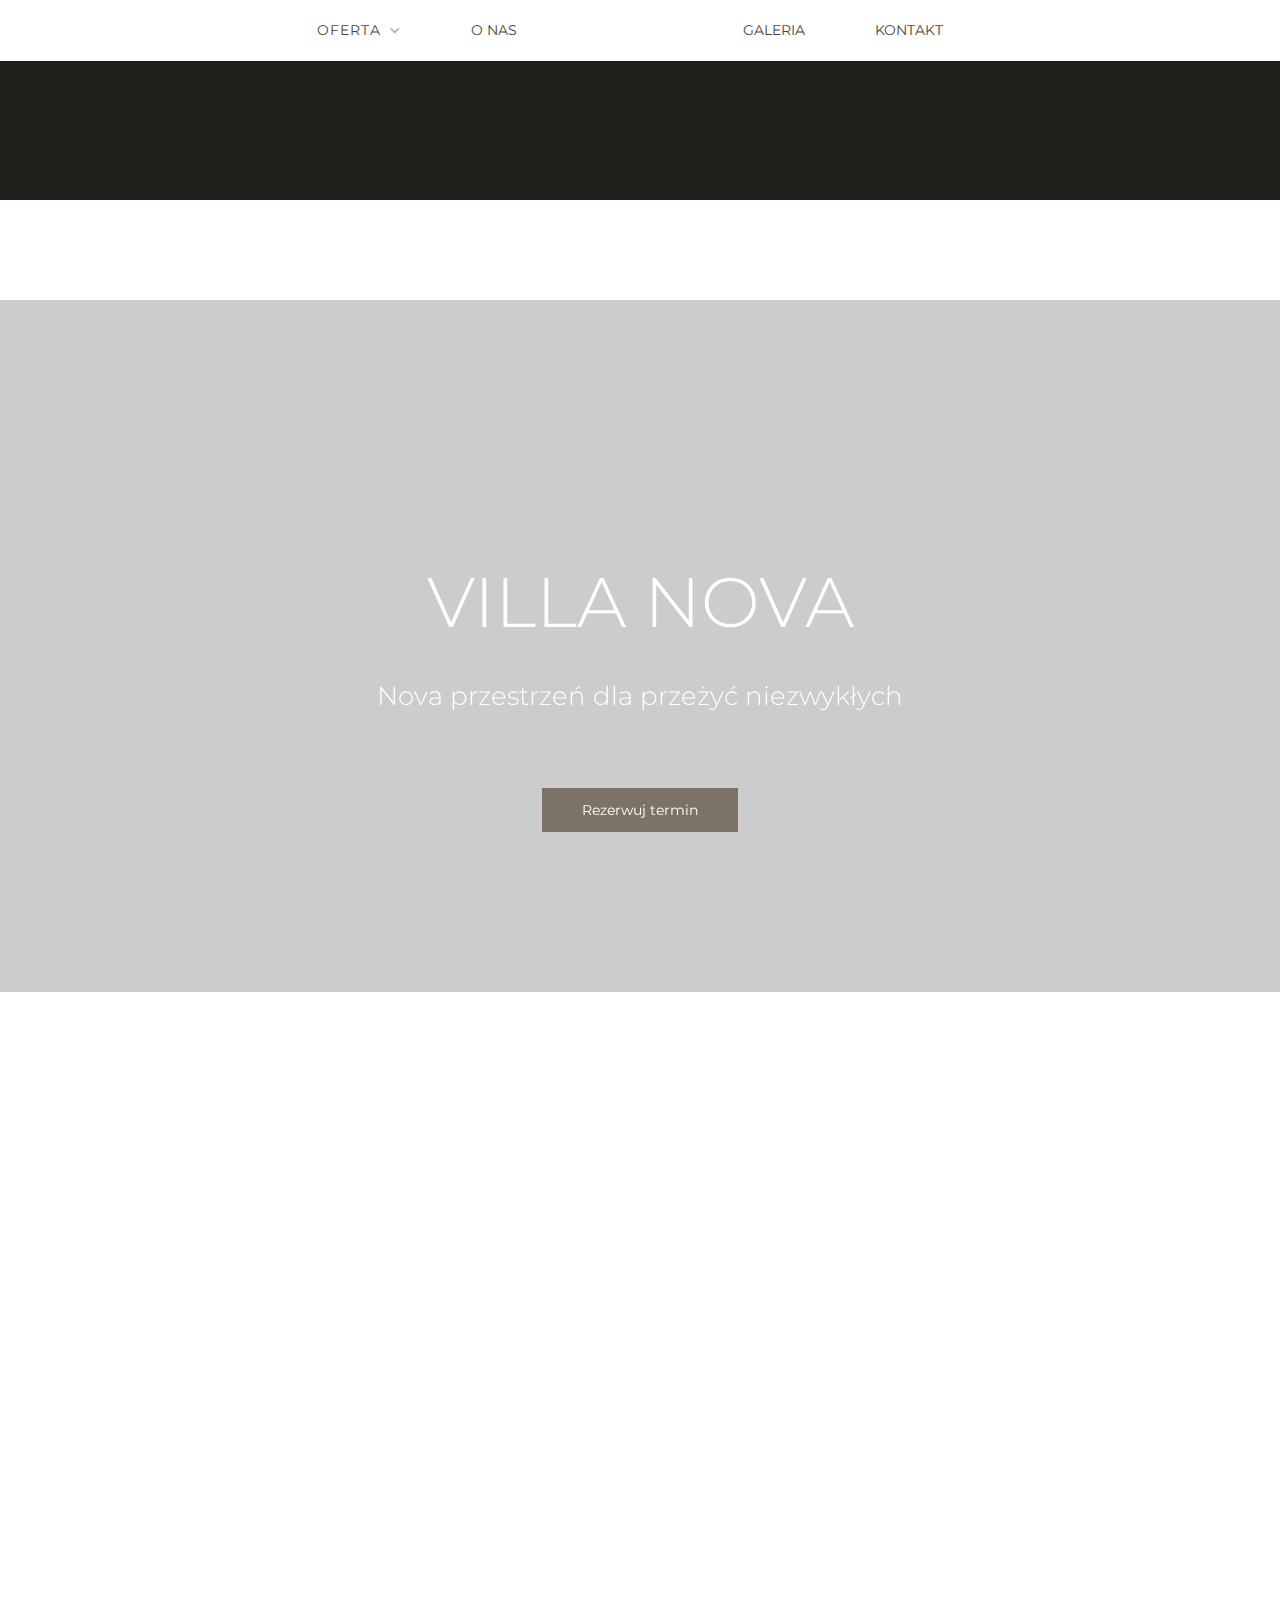
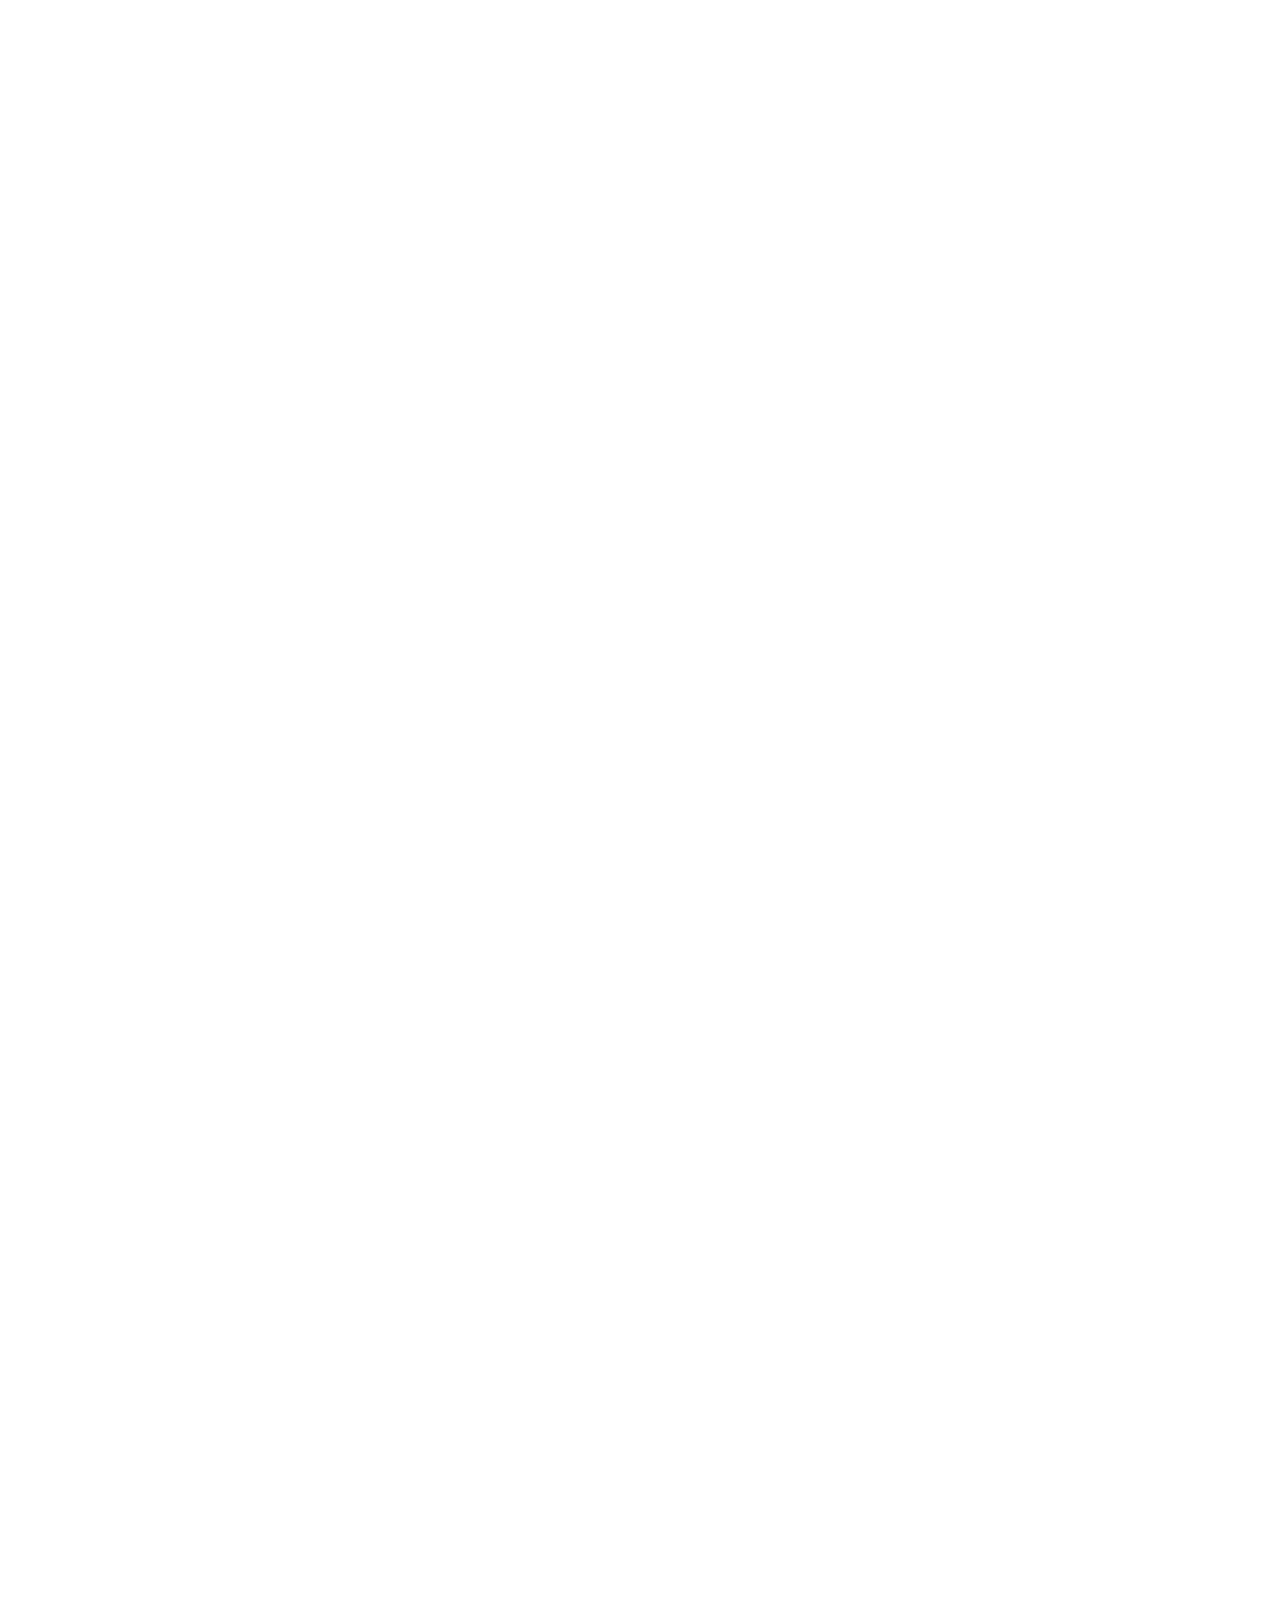
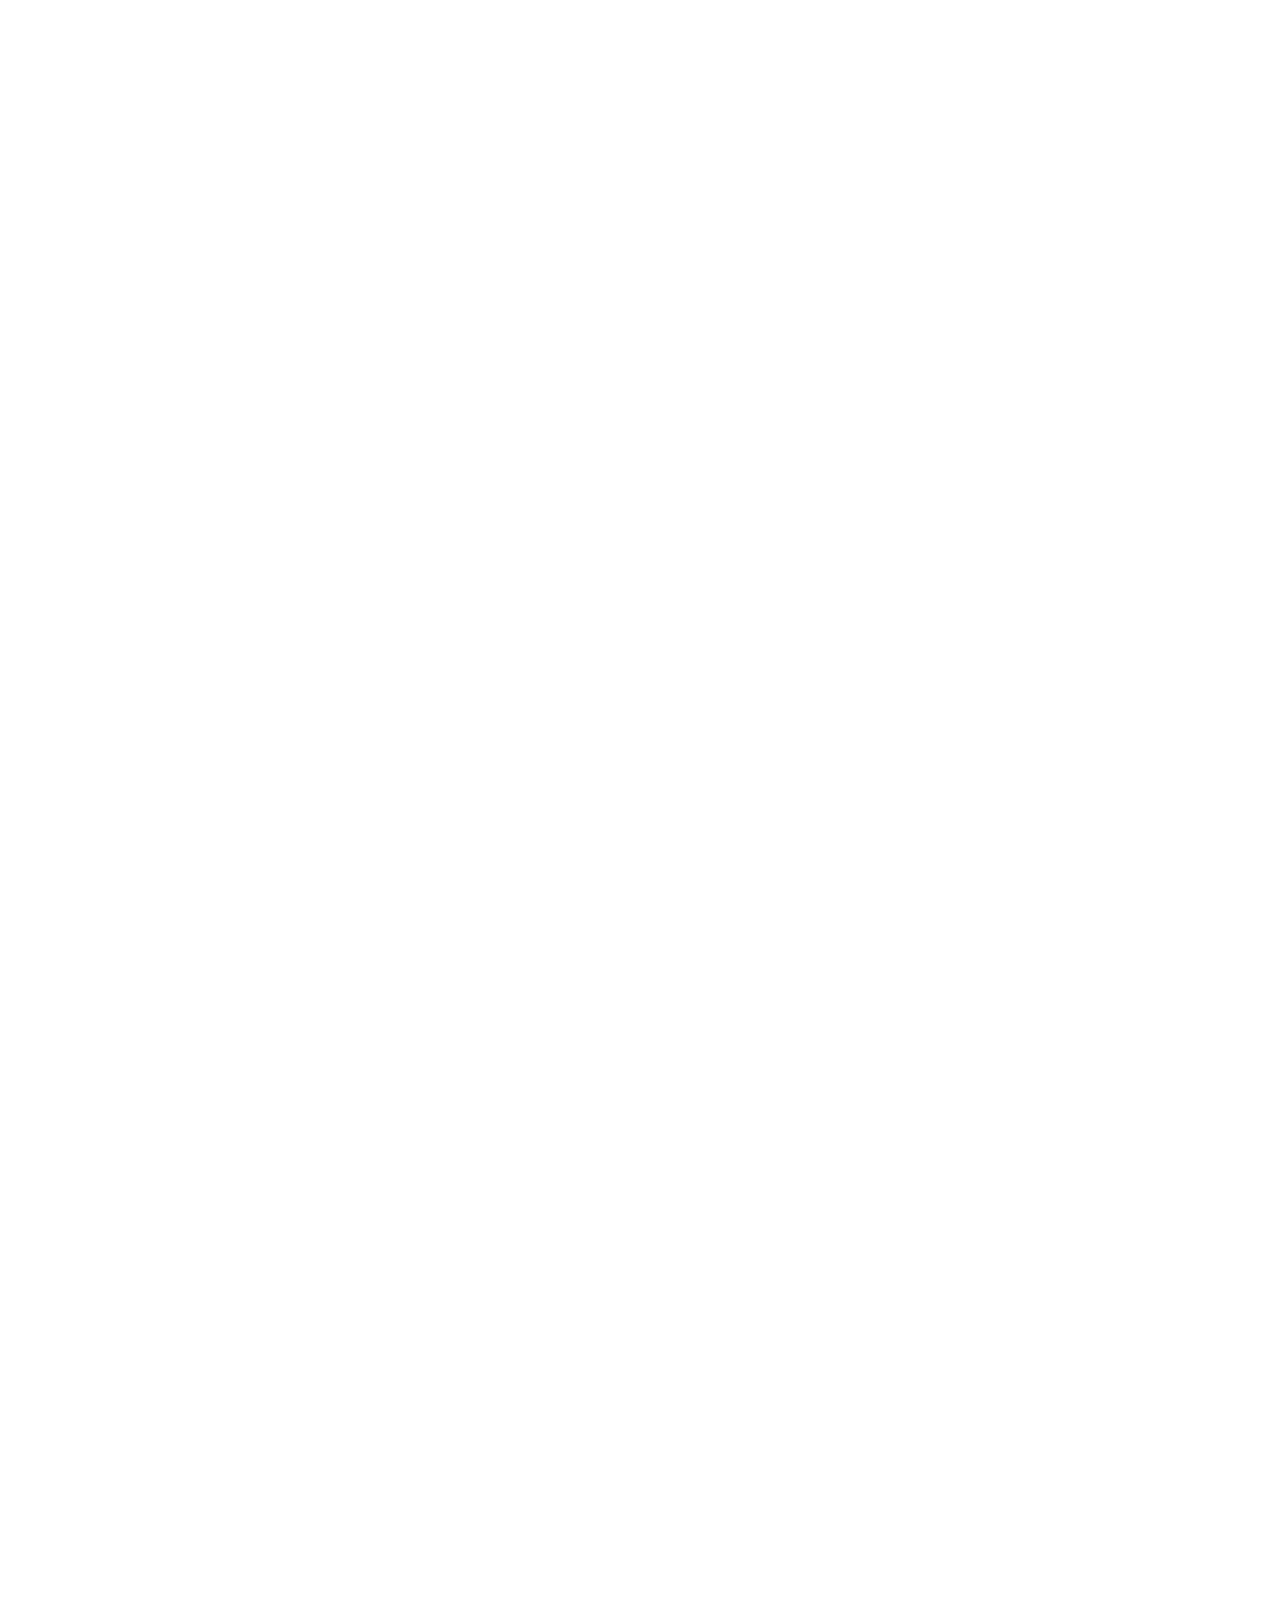
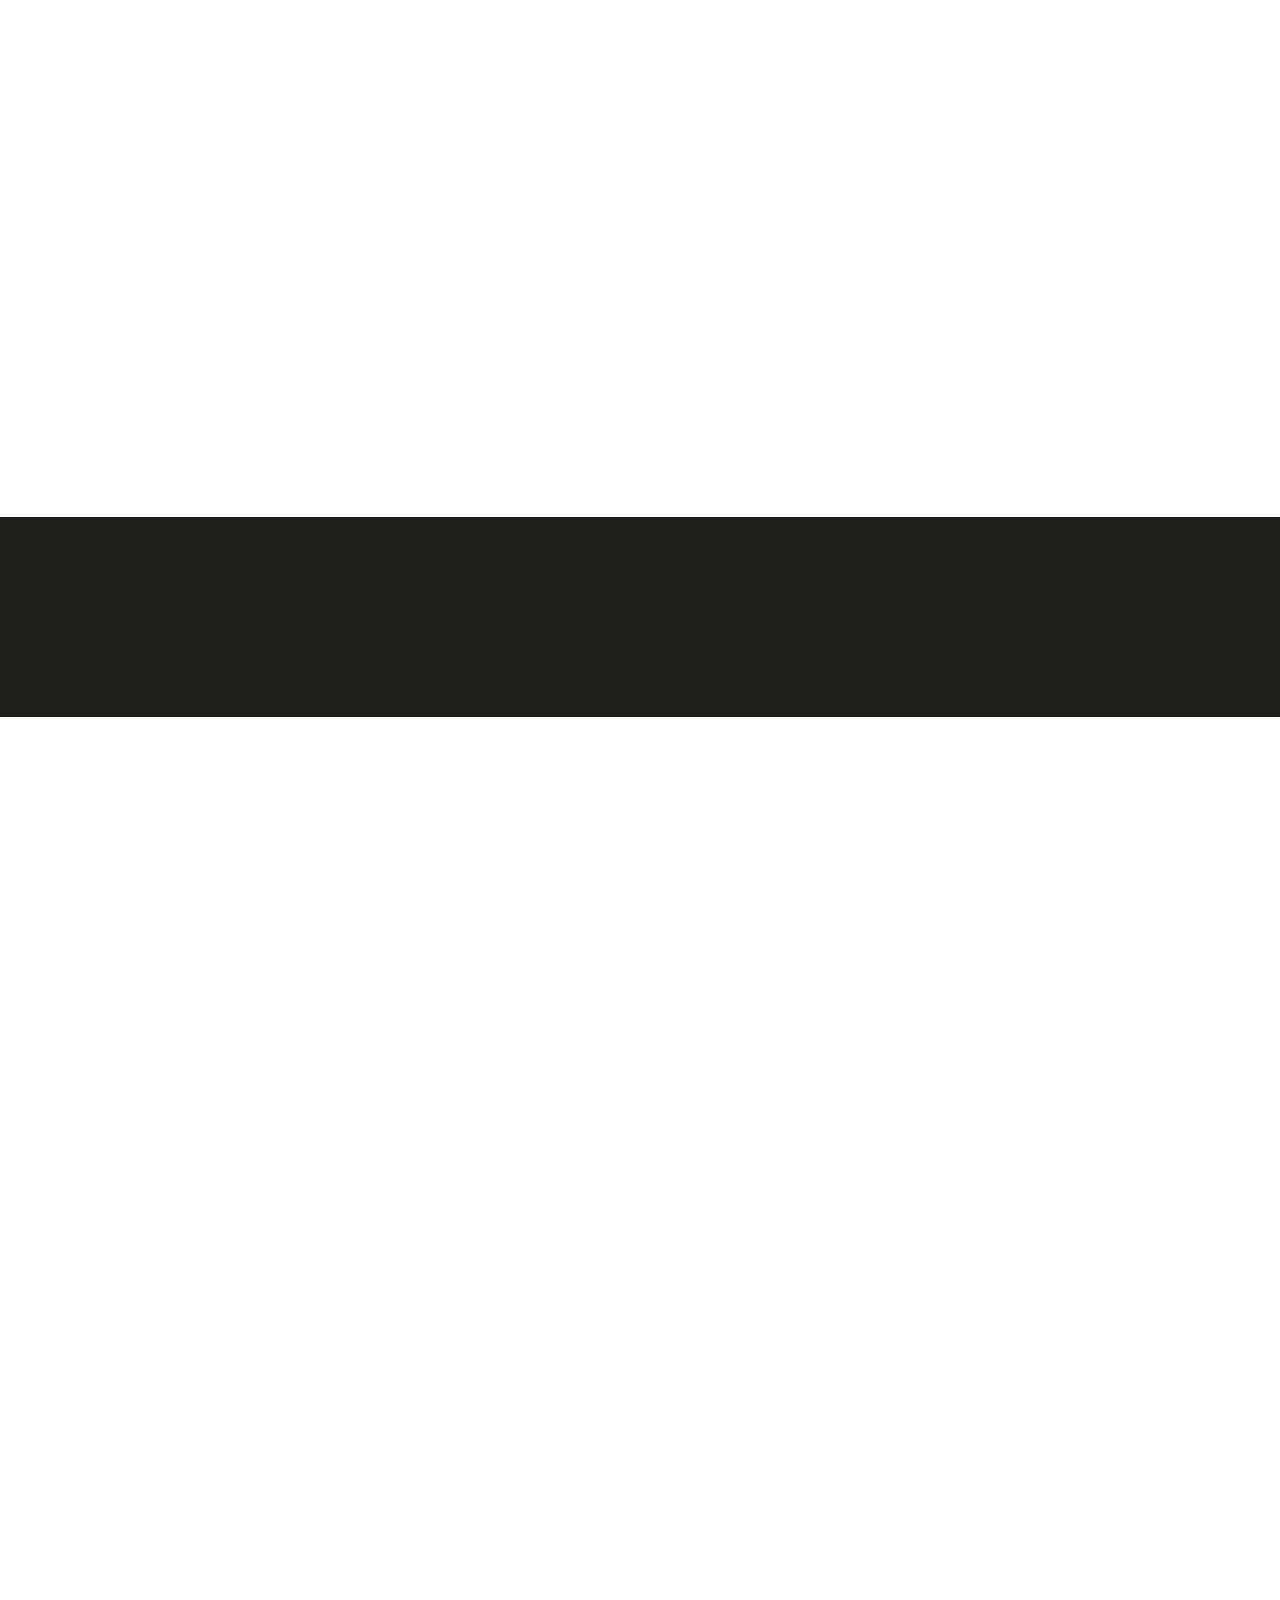
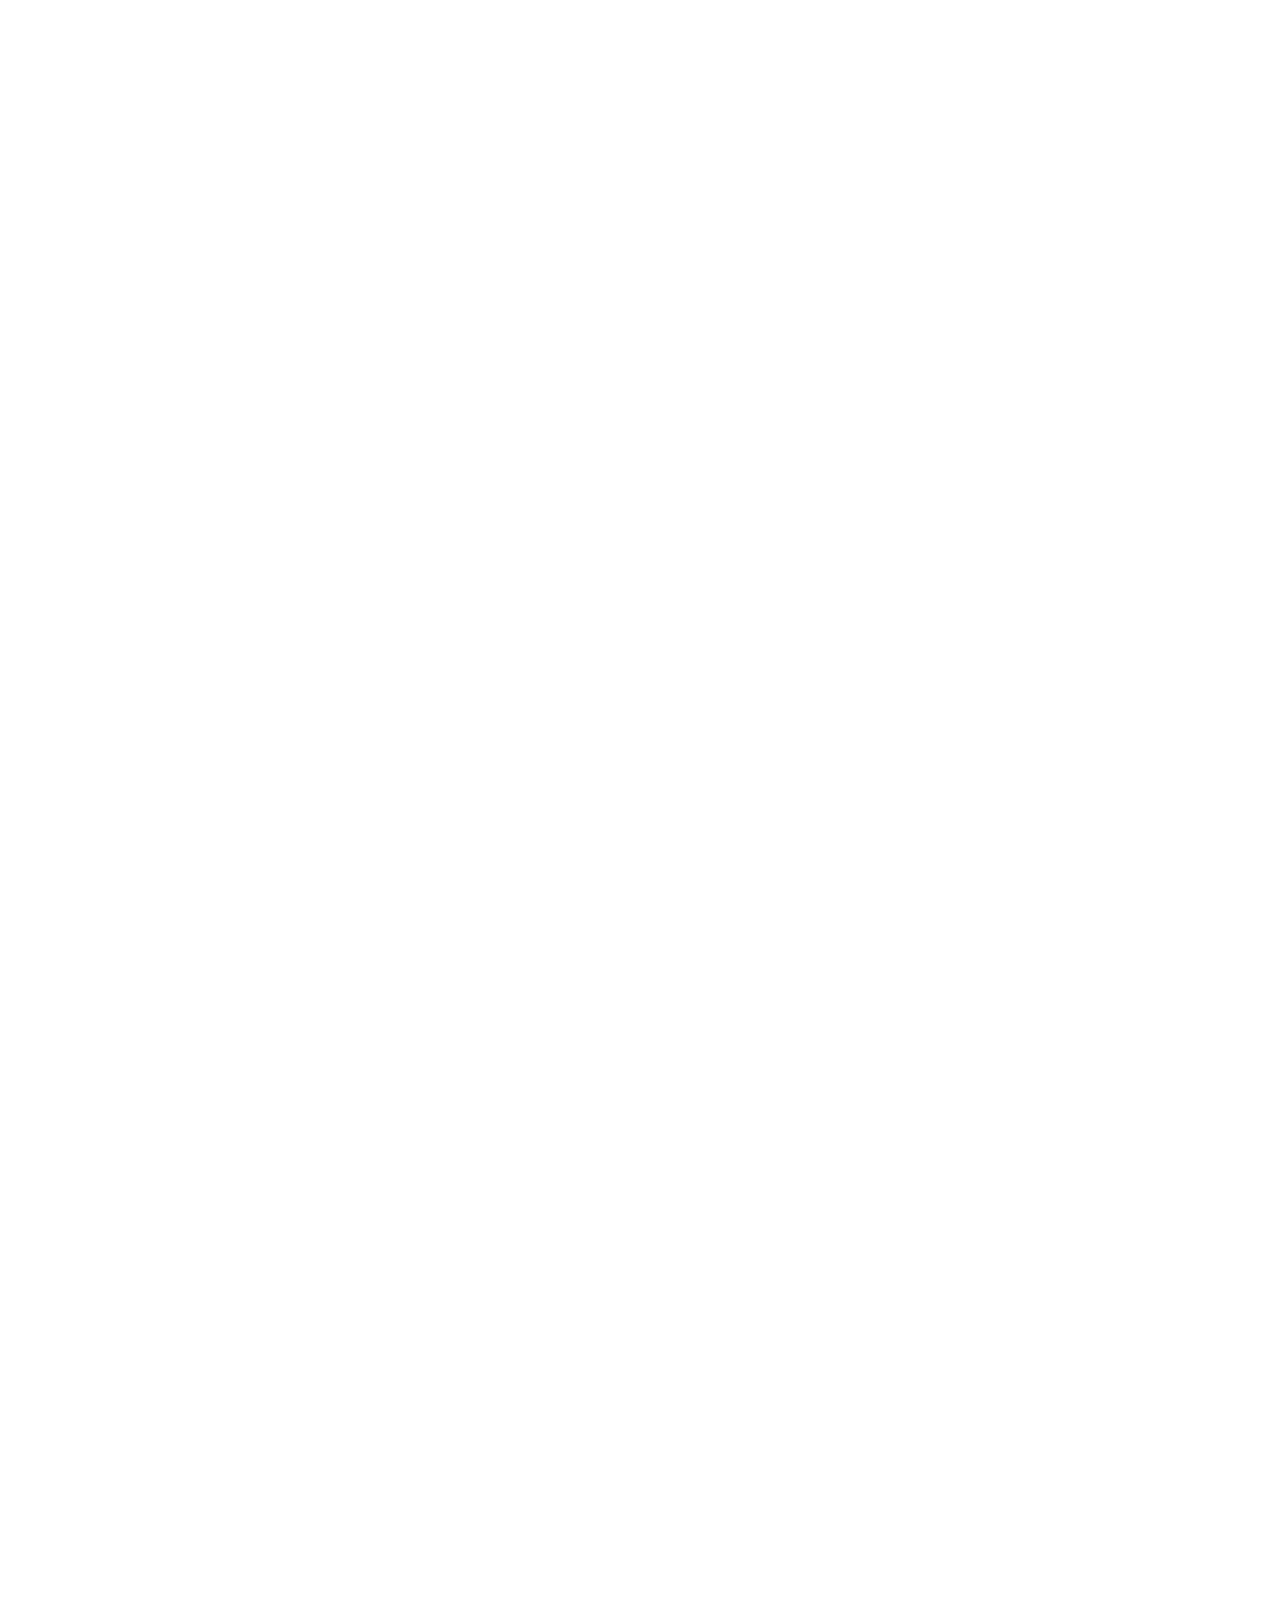
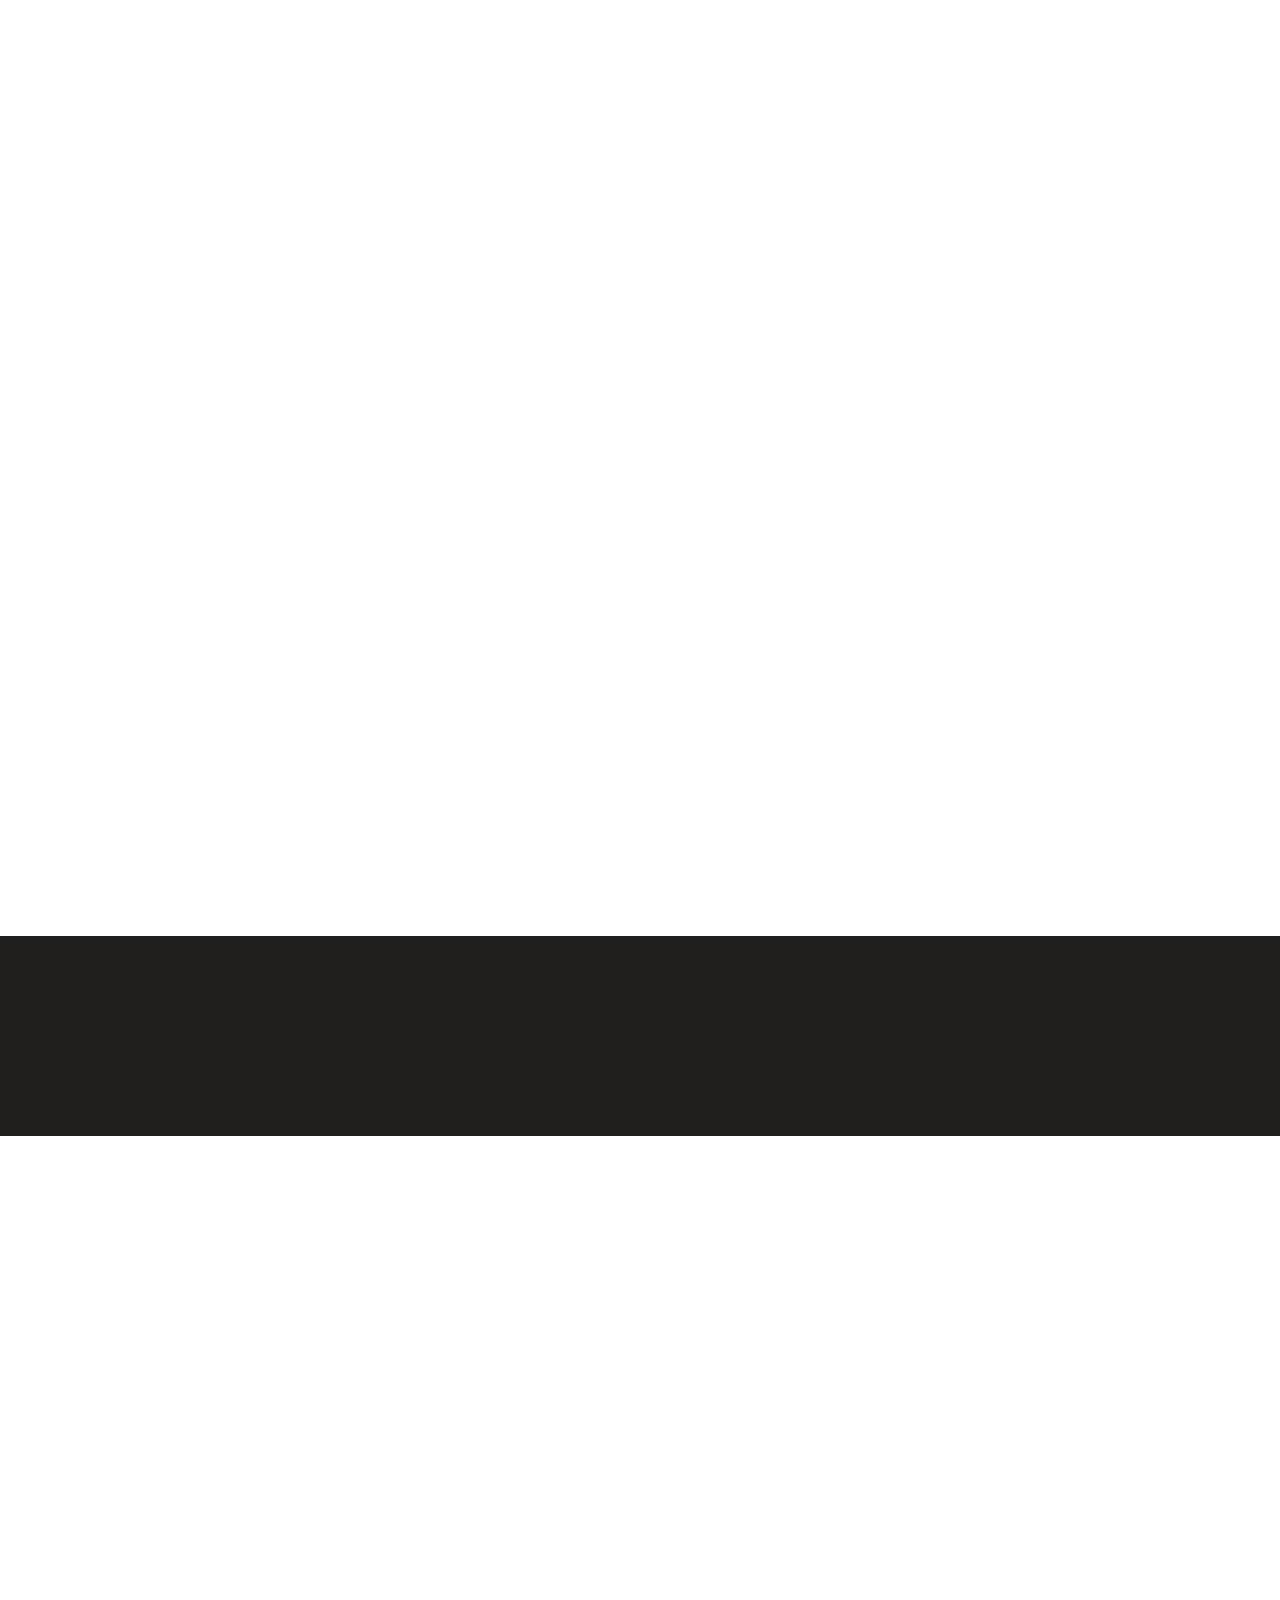
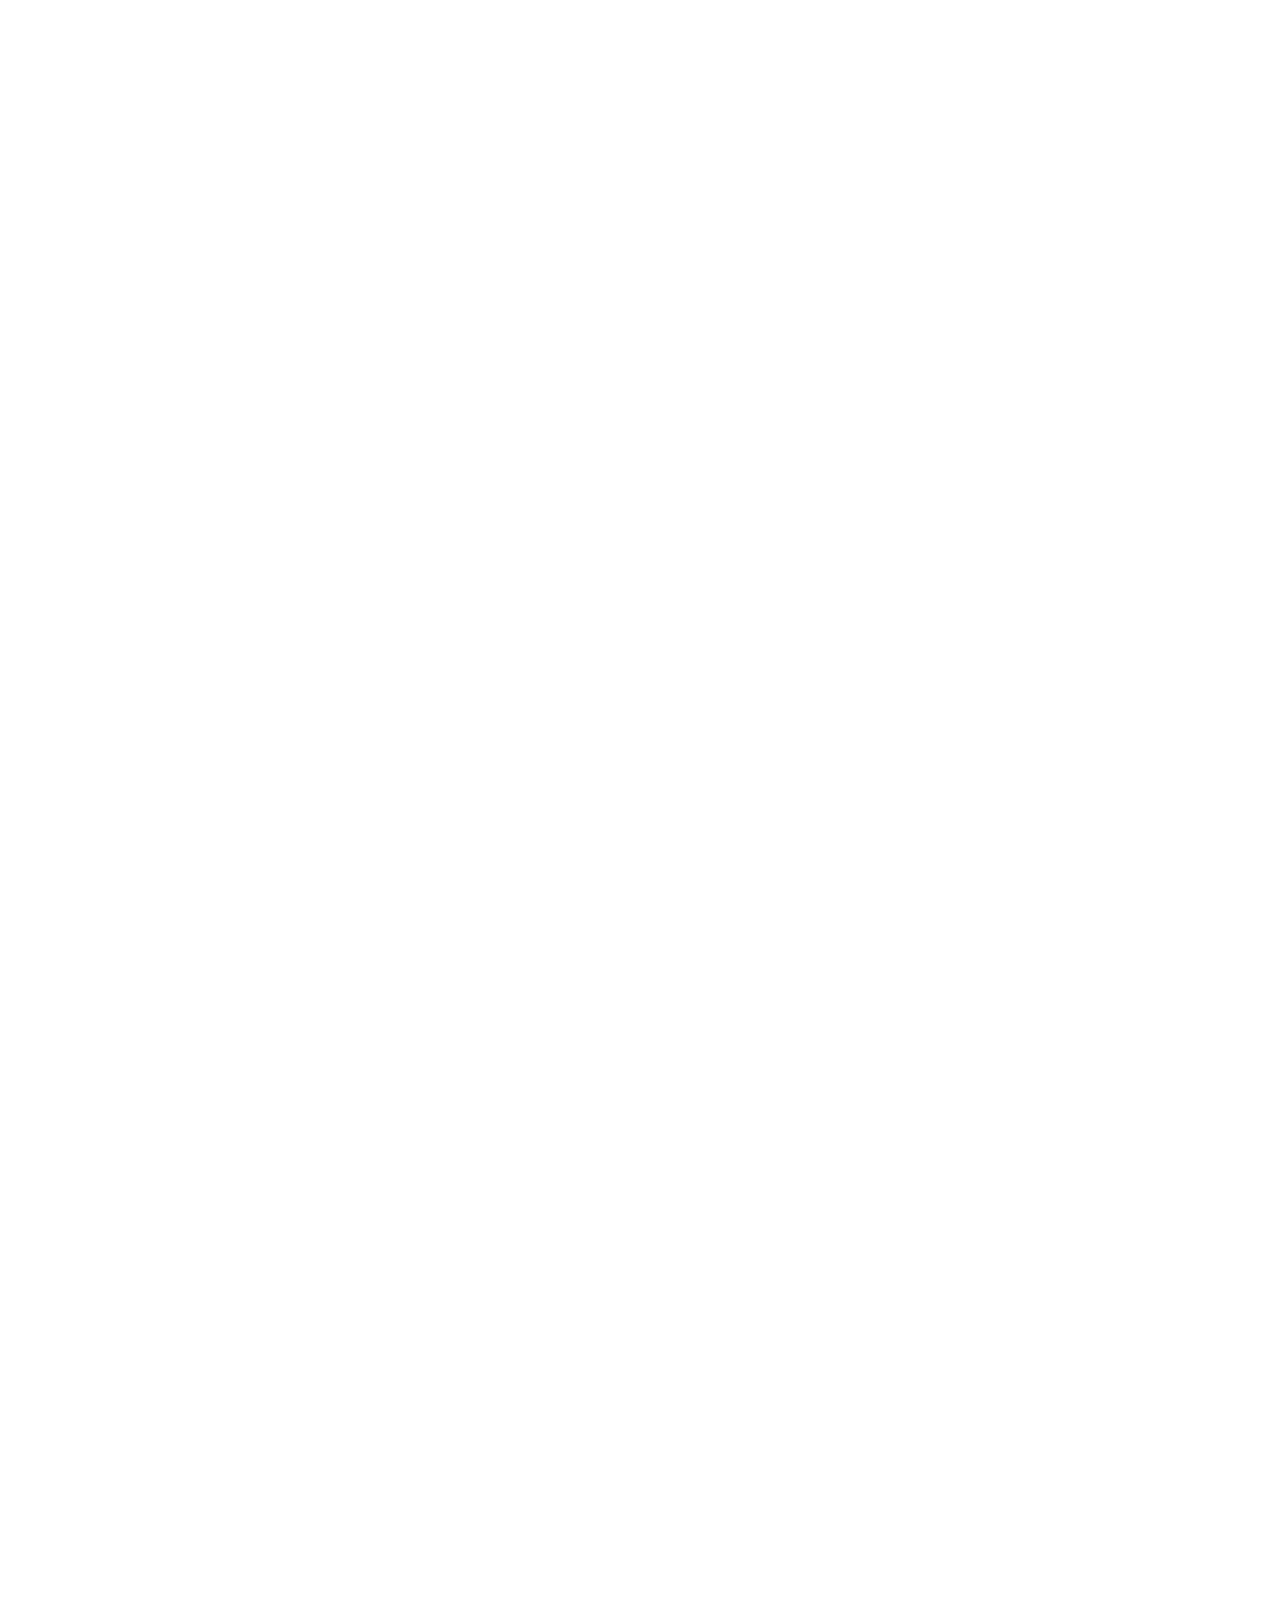
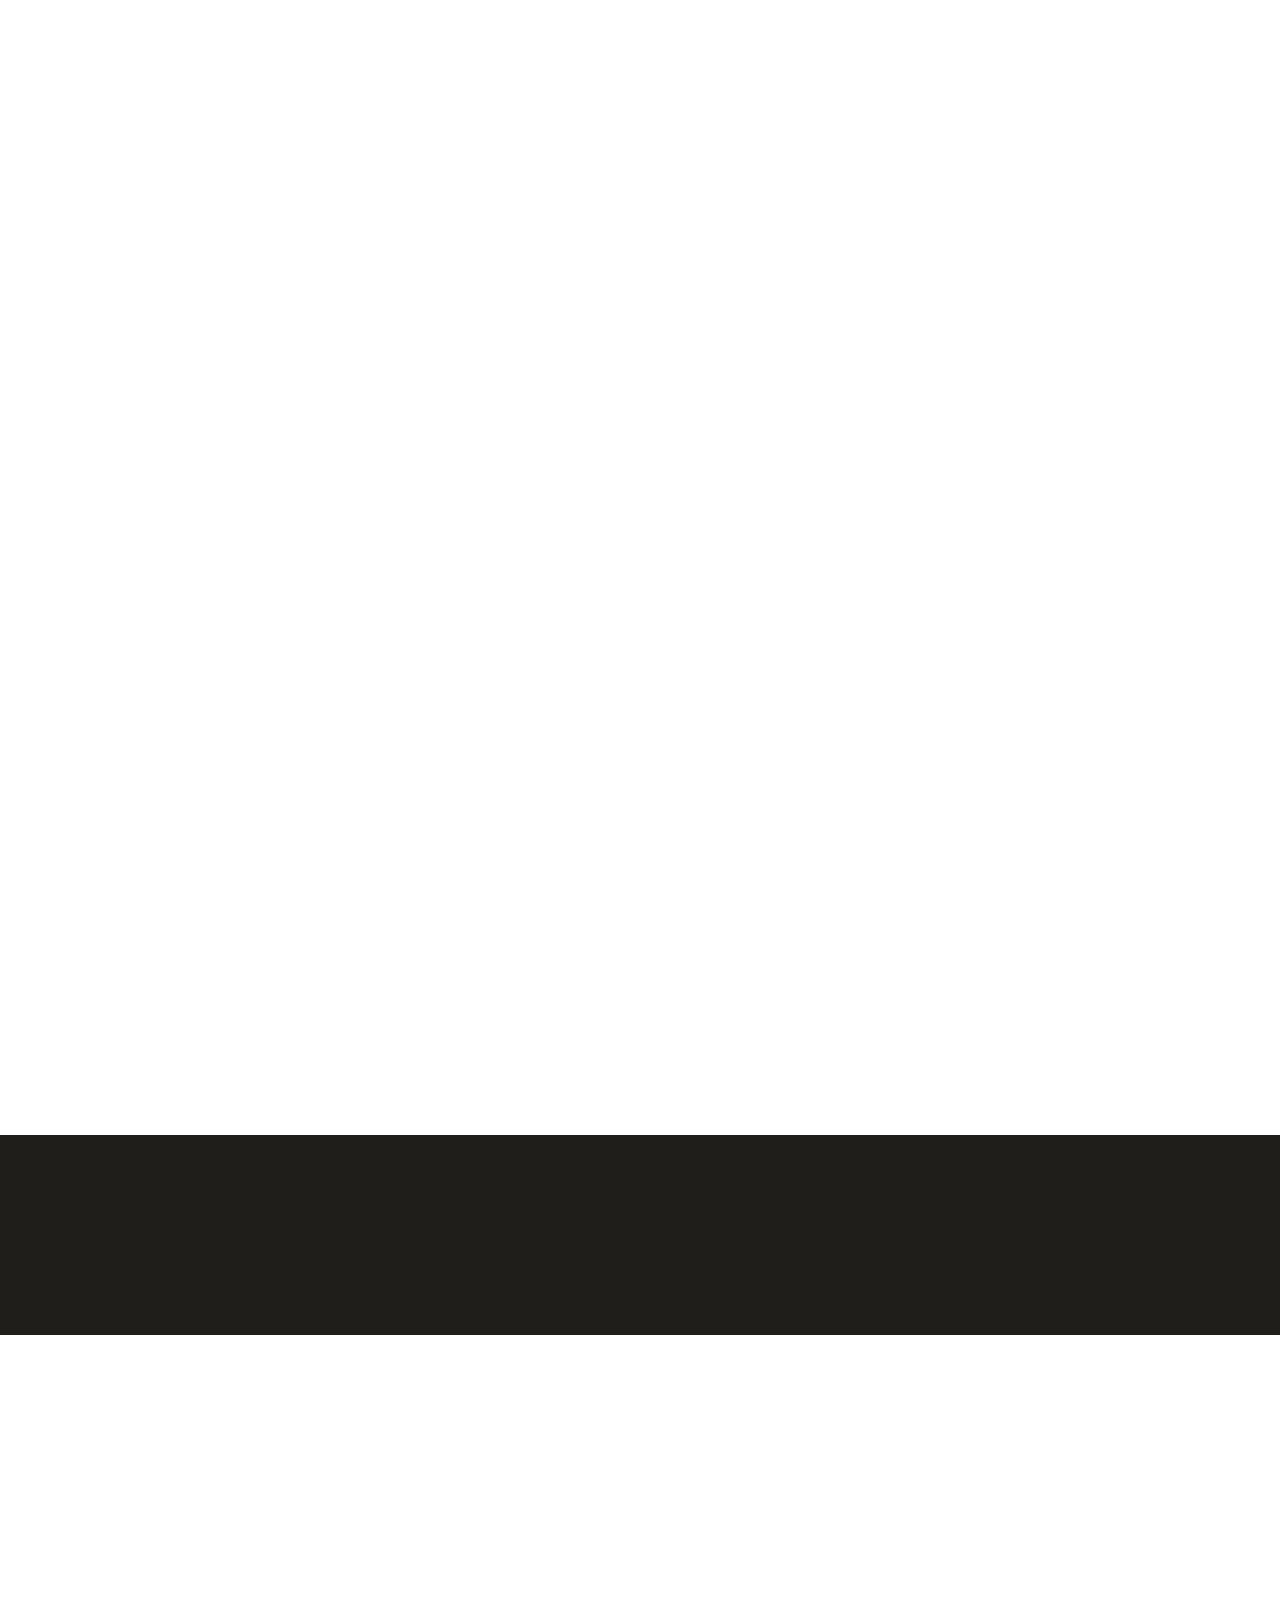
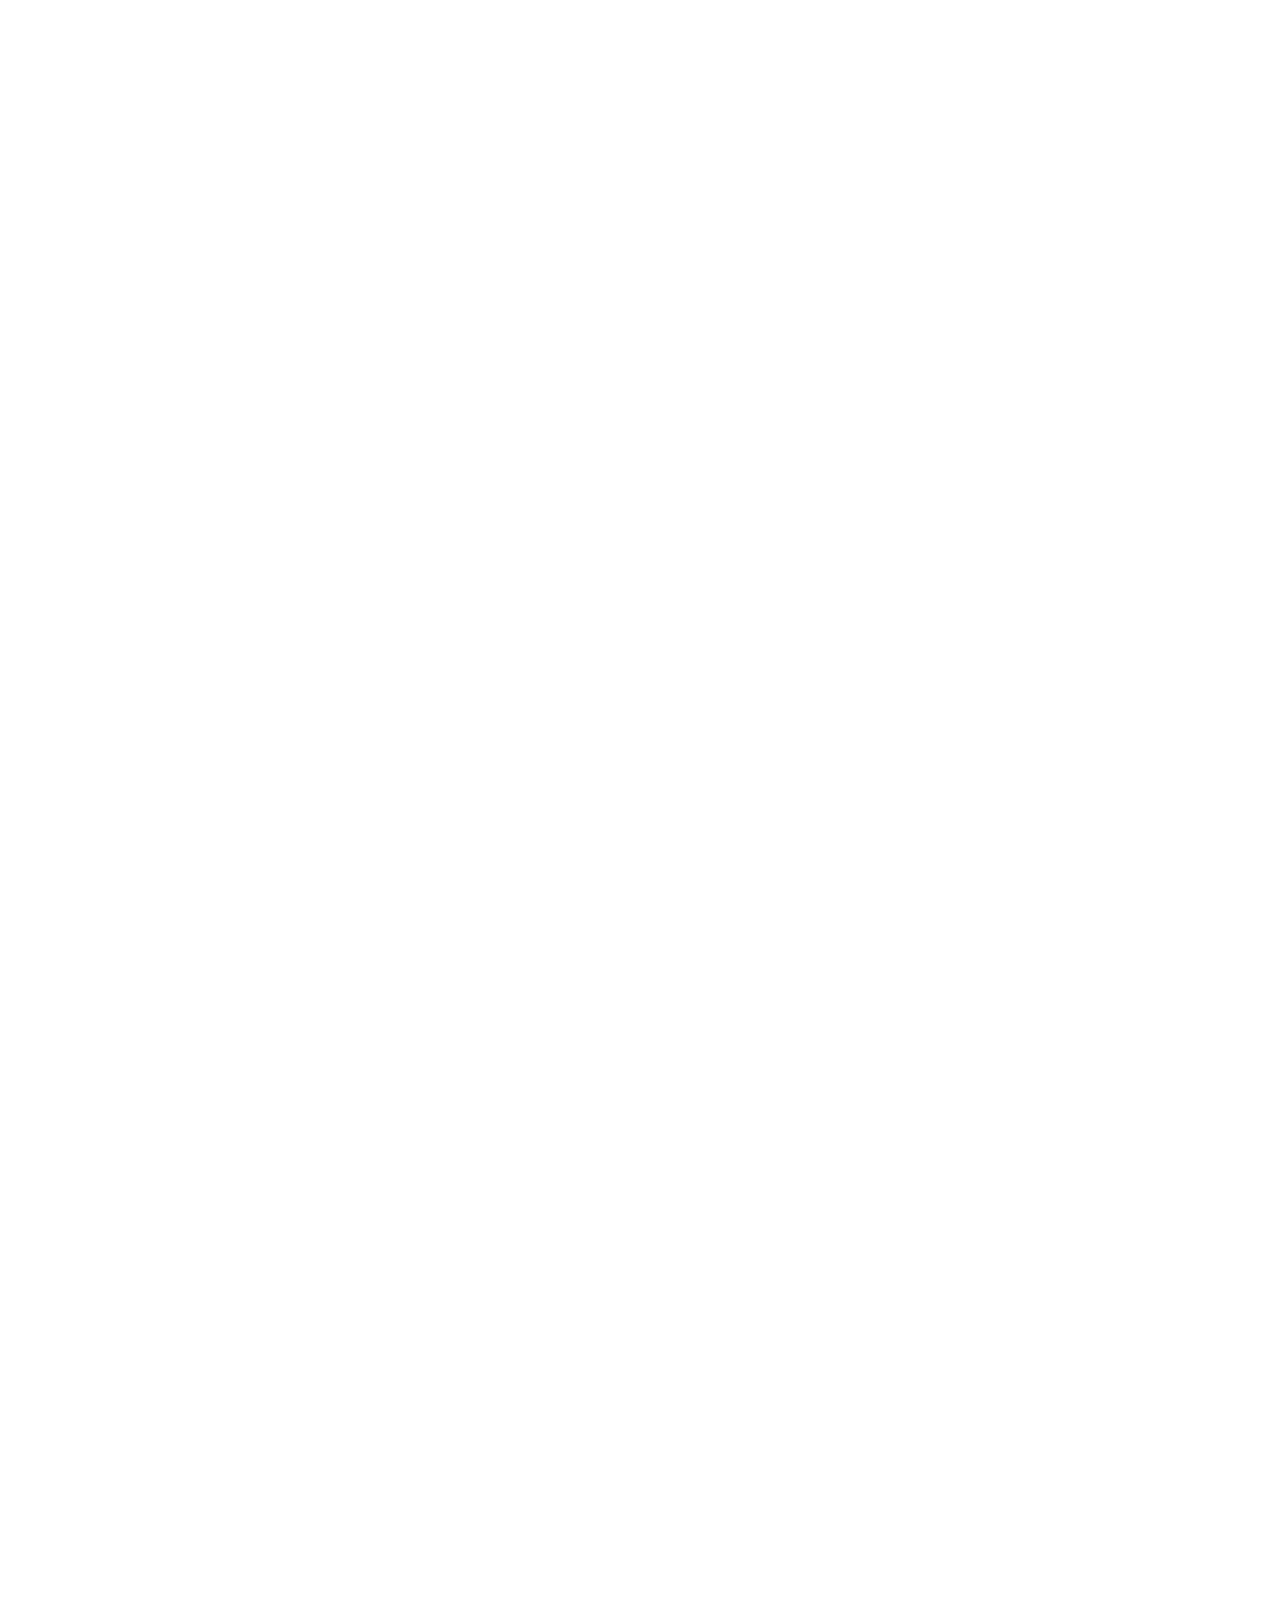
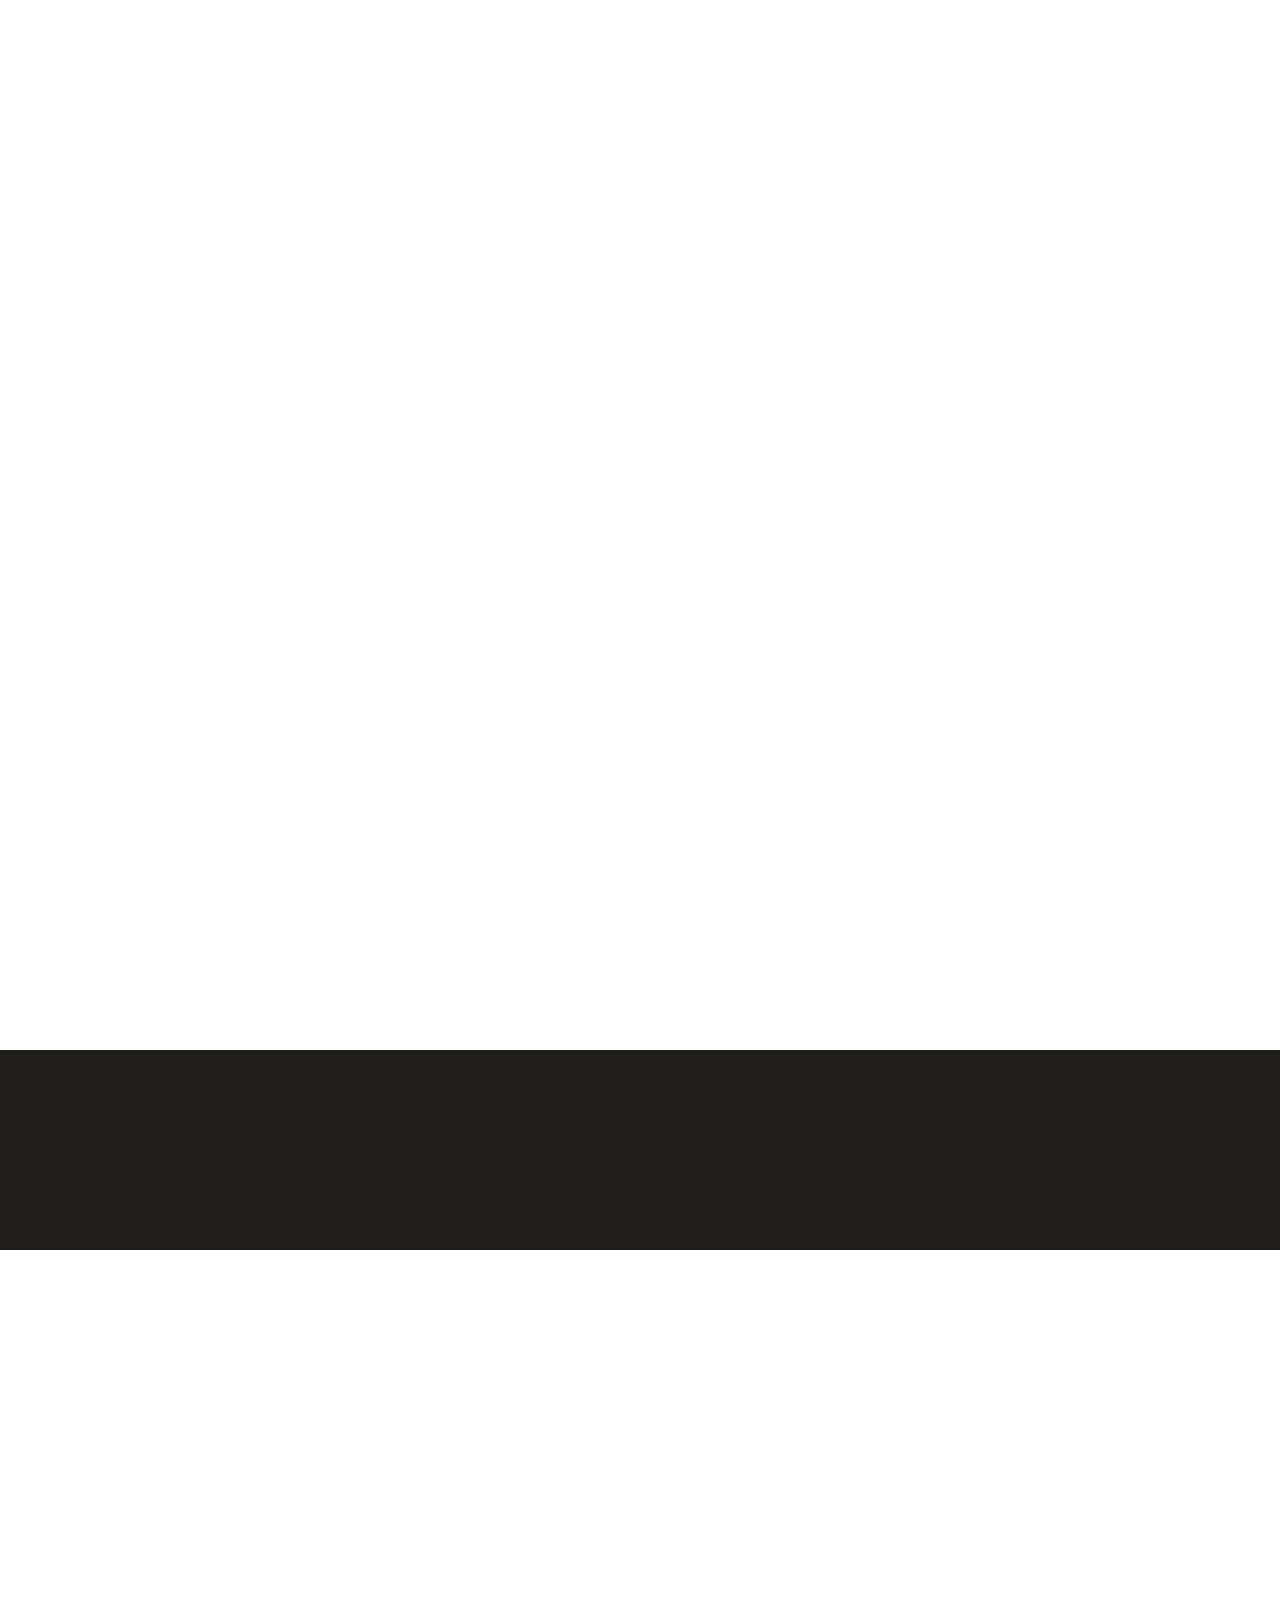
==== commit c36a0afc: "Add files via upload" ====
--- a/base.html
+++ b/base.html
@@ -2,7 +2,7 @@
 <!-- saved from url=(0014)about:internet -->
 <html data-wf-domain="nova-villa.webflow.io" data-wf-page="6419e496f3dd4dedfb75d20a"
     data-wf-site="6419e496f3dd4df94575d208"
-    class="w-mod-js wf-montserrat-n1-active wf-montserrat-i1-active wf-montserrat-n2-active wf-montserrat-i2-active wf-montserrat-n3-active wf-montserrat-i3-active wf-montserrat-n4-active wf-montserrat-i4-active wf-montserrat-n5-active wf-montserrat-i5-active wf-montserrat-n6-active wf-montserrat-i6-active wf-montserrat-n7-active wf-montserrat-i7-active wf-montserrat-n8-active wf-montserrat-i8-active wf-montserrat-n9-active wf-montserrat-i9-active wf-active w-mod-ix">
+    class="w-mod-js w-mod-ix wf-montserrat-n6-active wf-montserrat-n8-active wf-montserrat-n5-active wf-montserrat-n3-active wf-montserrat-n4-active wf-montserrat-n7-active wf-montserrat-n1-active wf-montserrat-n9-active wf-montserrat-n2-active wf-montserrat-i3-active wf-montserrat-i1-active wf-montserrat-i2-active wf-montserrat-i7-active wf-montserrat-i8-active wf-montserrat-i4-active wf-montserrat-i9-active wf-montserrat-i6-active wf-montserrat-i5-active wf-active">
 
 <head>
     <meta http-equiv="Content-Type" content="text/html; charset=UTF-8">
@@ -10,20 +10,15 @@
         .wf-force-outline-none[tabindex="-1"]:focus {
             outline: none;
         }
-
-        .dropdown-link.w--current {
-            color: #b1a89c!important;
-        }
-
     </style>
     <title>Villa Nova</title>
     <meta content="width=device-width, initial-scale=1" name="viewport">
     <meta content="Webflow" name="generator">
-    <link href="./index_files/nova-villa.webflow.d35e41608.css" rel="stylesheet" type="text/css">
+    <link href="./base_files/nova-villa.webflow.84b47c3c0.css" rel="stylesheet" type="text/css">
     <link href="https://fonts.googleapis.com/" rel="preconnect">
     <link href="https://fonts.gstatic.com/" rel="preconnect" crossorigin="anonymous">
-    <script src="./index_files/webfont.js" type="text/javascript"></script>
-    <link rel="stylesheet" href="./index_files/css" media="all">
+    <script src="./base_files/webfont.js" type="text/javascript"></script>
+    <link rel="stylesheet" href="./base_files/css" media="all">
     <script
         type="text/javascript">WebFont.load({ google: { families: ["Montserrat:100,100italic,200,200italic,300,300italic,400,400italic,500,500italic,600,600italic,700,700italic,800,800italic,900,900italic"] } });</script>
     <!--[if lt IE 9]><script src="https://cdnjs.cloudflare.com/ajax/libs/html5shiv/3.7.3/html5shiv.min.js" type="text/javascript"></script><![endif]-->
@@ -43,7 +38,7 @@
         <nav role="navigation" class="nav-menu-mobile w-nav-menu">
             <div class="div-block-2-copy"><a href="/" aria-current="page"
                     class="w-inline-block w--current"><img width="110" sizes="(max-width: 479px) 0px, 100vw"
-                        src="./index_files/6428962a17973b458f13b050_logo villa nova black.png" loading="eager"
+                        src="./base_files/6428962a17973b458f13b050_logo villa nova black.png" loading="eager"
                         srcset="https://uploads-ssl.webflow.com/6419e496f3dd4df94575d208/6428962a17973b458f13b050_logo%20villa%20nova%20black-p-500.png 500w, https://uploads-ssl.webflow.com/6419e496f3dd4df94575d208/6428962a17973b458f13b050_logo%20villa%20nova%20black-p-800.png 800w, https://uploads-ssl.webflow.com/6419e496f3dd4df94575d208/6428962a17973b458f13b050_logo%20villa%20nova%20black-p-1080.png 1080w, https://uploads-ssl.webflow.com/6419e496f3dd4df94575d208/6428962a17973b458f13b050_logo%20villa%20nova%20black.png 1654w"
                         alt="" class="image-3"></a></div>
             <div class="div-block-3">
@@ -68,7 +63,7 @@
                 style="max-width: 940px;">O NAS</a>
             <div class="div-block-2"><a href="/#start"
                     class="w-inline-block w--current"><img id="LOGO" width="106" loading="lazy"
-                        src="./index_files/6428962a17973b458f13b050_logo villa nova black.png" alt=""
+                        src="./base_files/6428962a17973b458f13b050_logo villa nova black.png" alt=""
                         sizes="(max-width: 479px) 0px, (max-width: 991px) 100vw, 106px"
                         srcset="https://uploads-ssl.webflow.com/6419e496f3dd4df94575d208/6428962a17973b458f13b050_logo%20villa%20nova%20black-p-500.png 500w, https://uploads-ssl.webflow.com/6419e496f3dd4df94575d208/6428962a17973b458f13b050_logo%20villa%20nova%20black-p-800.png 800w, https://uploads-ssl.webflow.com/6419e496f3dd4df94575d208/6428962a17973b458f13b050_logo%20villa%20nova%20black-p-1080.png 1080w, https://uploads-ssl.webflow.com/6419e496f3dd4df94575d208/6428962a17973b458f13b050_logo%20villa%20nova%20black.png 1654w"
                         class="image-3"></a></div><a href="/galeria.html"
@@ -84,6 +79,7 @@
         </div>
         <div class="w-nav-overlay" data-wf-ignore="" id="w-nav-overlay-0"></div>
     </div>
+    <div class="page-divider-navbar"></div>
     <div id="start" class="section-2 wf-section">
         <div data-w-id="5f161026-0798-c57b-8fd6-d4ff8dfad913" style="opacity: 1;" class="div-block">
             <h1 class="h1">VILLA NOVA</h1>
@@ -91,9 +87,9 @@
                 href="/kontakt.html" class="cta-button w-button">Rezerwuj termin</a>
         </div>
     </div>
-    <section data-w-id="015a4d57-d32c-15a1-2bd9-9180e56b646d" style="opacity: 0;" class="hero-without-image wf-section">
+    <section data-w-id="015a4d57-d32c-15a1-2bd9-9180e56b646d" style="opacity: 1;" class="hero-without-image wf-section">
         <div class="container-3">
-            <div class="hero-wrapper-two"><img src="./index_files/641b96ddc17bb16a83312313_19.png" loading="lazy"
+            <div class="hero-wrapper-two"><img src="./base_files/641b96ddc17bb16a83312313_19.png" loading="lazy"
                     width="90" sizes="90px"
                     srcset="https://uploads-ssl.webflow.com/6419e496f3dd4df94575d208/641b96ddc17bb16a83312313_19-p-500.png 500w, https://uploads-ssl.webflow.com/6419e496f3dd4df94575d208/641b96ddc17bb16a83312313_19-p-800.png 800w, https://uploads-ssl.webflow.com/6419e496f3dd4df94575d208/641b96ddc17bb16a83312313_19-p-1080.png 1080w, https://uploads-ssl.webflow.com/6419e496f3dd4df94575d208/641b96ddc17bb16a83312313_19.png 1654w"
                     alt="">
@@ -104,11 +100,11 @@
             </div>
         </div>
     </section>
-    <div data-w-id="6450c48f-44c7-4c68-6c93-66e20c81fea3" style="opacity: 0;" class="section-3 wf-section">
+    <div data-w-id="6450c48f-44c7-4c68-6c93-66e20c81fea3" style="opacity: 1;" class="section-3 wf-section">
         <div class="container-8 w-container">
             <div class="columns w-row">
                 <div class="column-8 w-col w-col-3">
-                    <div class="hero-wrapper-two"><img src="./index_files/6428b729b9ddc8eb2c2cc9e1_6.png" loading="lazy"
+                    <div class="hero-wrapper-two"><img src="./base_files/6428b729b9ddc8eb2c2cc9e1_6.png" loading="lazy"
                             width="66" sizes="66px" alt=""
                             srcset="https://uploads-ssl.webflow.com/6419e496f3dd4df94575d208/6428b729b9ddc8eb2c2cc9e1_6-p-500.png 500w, https://uploads-ssl.webflow.com/6419e496f3dd4df94575d208/6428b729b9ddc8eb2c2cc9e1_6-p-800.png 800w, https://uploads-ssl.webflow.com/6419e496f3dd4df94575d208/6428b729b9ddc8eb2c2cc9e1_6-p-1080.png 1080w, https://uploads-ssl.webflow.com/6419e496f3dd4df94575d208/6428b729b9ddc8eb2c2cc9e1_6-p-1600.png 1600w, https://uploads-ssl.webflow.com/6419e496f3dd4df94575d208/6428b729b9ddc8eb2c2cc9e1_6.png 1654w"
                             class="image-22">
@@ -118,7 +114,7 @@
                     </div>
                 </div>
                 <div class="column-14 w-col w-col-3">
-                    <div class="hero-wrapper-two"><img src="./index_files/6428b729b9ddc8eb2c2cc9e1_6.png" loading="lazy"
+                    <div class="hero-wrapper-two"><img src="./base_files/6428b729b9ddc8eb2c2cc9e1_6.png" loading="lazy"
                             width="66" sizes="66px" alt=""
                             srcset="https://uploads-ssl.webflow.com/6419e496f3dd4df94575d208/6428b729b9ddc8eb2c2cc9e1_6-p-500.png 500w, https://uploads-ssl.webflow.com/6419e496f3dd4df94575d208/6428b729b9ddc8eb2c2cc9e1_6-p-800.png 800w, https://uploads-ssl.webflow.com/6419e496f3dd4df94575d208/6428b729b9ddc8eb2c2cc9e1_6-p-1080.png 1080w, https://uploads-ssl.webflow.com/6419e496f3dd4df94575d208/6428b729b9ddc8eb2c2cc9e1_6-p-1600.png 1600w, https://uploads-ssl.webflow.com/6419e496f3dd4df94575d208/6428b729b9ddc8eb2c2cc9e1_6.png 1654w"
                             class="image-21">
@@ -128,7 +124,7 @@
                     </div>
                 </div>
                 <div class="column-13 w-col w-col-3">
-                    <div class="hero-wrapper-two"><img src="./index_files/6428b729b9ddc8eb2c2cc9e1_6.png" loading="lazy"
+                    <div class="hero-wrapper-two"><img src="./base_files/6428b729b9ddc8eb2c2cc9e1_6.png" loading="lazy"
                             width="66" sizes="66px" alt=""
                             srcset="https://uploads-ssl.webflow.com/6419e496f3dd4df94575d208/6428b729b9ddc8eb2c2cc9e1_6-p-500.png 500w, https://uploads-ssl.webflow.com/6419e496f3dd4df94575d208/6428b729b9ddc8eb2c2cc9e1_6-p-800.png 800w, https://uploads-ssl.webflow.com/6419e496f3dd4df94575d208/6428b729b9ddc8eb2c2cc9e1_6-p-1080.png 1080w, https://uploads-ssl.webflow.com/6419e496f3dd4df94575d208/6428b729b9ddc8eb2c2cc9e1_6-p-1600.png 1600w, https://uploads-ssl.webflow.com/6419e496f3dd4df94575d208/6428b729b9ddc8eb2c2cc9e1_6.png 1654w"
                             class="image-19">
@@ -138,7 +134,7 @@
                     </div>
                 </div>
                 <div class="column-7 w-col w-col-3">
-                    <div class="hero-wrapper-two"><img src="./index_files/6428b729b9ddc8eb2c2cc9e1_6.png" loading="lazy"
+                    <div class="hero-wrapper-two"><img src="./base_files/6428b729b9ddc8eb2c2cc9e1_6.png" loading="lazy"
                             width="66" sizes="66px" alt=""
                             srcset="https://uploads-ssl.webflow.com/6419e496f3dd4df94575d208/6428b729b9ddc8eb2c2cc9e1_6-p-500.png 500w, https://uploads-ssl.webflow.com/6419e496f3dd4df94575d208/6428b729b9ddc8eb2c2cc9e1_6-p-800.png 800w, https://uploads-ssl.webflow.com/6419e496f3dd4df94575d208/6428b729b9ddc8eb2c2cc9e1_6-p-1080.png 1080w, https://uploads-ssl.webflow.com/6419e496f3dd4df94575d208/6428b729b9ddc8eb2c2cc9e1_6-p-1600.png 1600w, https://uploads-ssl.webflow.com/6419e496f3dd4df94575d208/6428b729b9ddc8eb2c2cc9e1_6.png 1654w"
                             class="image-20">
@@ -150,59 +146,57 @@
             </div>
         </div>
     </div>
-    <div data-w-id="dc780e72-9960-ed0b-ac99-e18a9c3e564d" style="opacity: 0;" class="section-4 wf-section">
+    <div data-w-id="dc780e72-9960-ed0b-ac99-e18a9c3e564d" style="opacity: 1;" class="section-4 wf-section">
         <div class="div-block-9">
             <div class="columns-left w-row">
                 <div class="column-10 w-col w-col-6">
                     <div class="div-block-15"><img loading="lazy"
                             sizes="(max-width: 479px) 100vw, (max-width: 767px) 87vw, (max-width: 991px) 42vw, (max-width: 1439px) 43vw, 40vw"
                             srcset="https://uploads-ssl.webflow.com/6419e496f3dd4df94575d208/6419f92fb043f5aba3026d18_108-min-p-500.jpg 500w, https://uploads-ssl.webflow.com/6419e496f3dd4df94575d208/6419f92fb043f5aba3026d18_108-min-p-800.jpg 800w, https://uploads-ssl.webflow.com/6419e496f3dd4df94575d208/6419f92fb043f5aba3026d18_108-min-p-1080.jpg 1080w, https://uploads-ssl.webflow.com/6419e496f3dd4df94575d208/6419f92fb043f5aba3026d18_108-min-p-1600.jpg 1600w, https://uploads-ssl.webflow.com/6419e496f3dd4df94575d208/6419f92fb043f5aba3026d18_108-min-p-2000.jpg 2000w, https://uploads-ssl.webflow.com/6419e496f3dd4df94575d208/6419f92fb043f5aba3026d18_108-min-p-2600.jpg 2600w, https://uploads-ssl.webflow.com/6419e496f3dd4df94575d208/6419f92fb043f5aba3026d18_108-min-p-3200.jpg 3200w"
-                            src="./index_files/6419f92fb043f5aba3026d18_108-min.jpg" alt="Wedding reception room"
+                            src="./base_files/6419f92fb043f5aba3026d18_108-min.jpg" alt="Wedding reception room"
                             class="image--left-side"></div>
                 </div>
                 <div class="column-9 w-col w-col-6">
-                    <div class="hero-split"><img src="./index_files/641b96ddc17bb16a83312313_19.png" loading="lazy"
+                    <div class="hero-split"><img src="./base_files/641b96ddc17bb16a83312313_19.png" loading="lazy"
                             width="66" sizes="66px" alt=""
                             srcset="https://uploads-ssl.webflow.com/6419e496f3dd4df94575d208/641b96ddc17bb16a83312313_19-p-500.png 500w, https://uploads-ssl.webflow.com/6419e496f3dd4df94575d208/641b96ddc17bb16a83312313_19-p-800.png 800w, https://uploads-ssl.webflow.com/6419e496f3dd4df94575d208/641b96ddc17bb16a83312313_19-p-1080.png 1080w, https://uploads-ssl.webflow.com/6419e496f3dd4df94575d208/641b96ddc17bb16a83312313_19.png 1654w"
                             class="image-12">
                         <h1 class="h5">WESELA, PRZYJĘCIA, SPOTKANIA</h1>
                         <p class="body-sections">Sala bankietowa w Villa Nova – nowoczesna i elegancka przestrzeń
-                            &nbsp;zaprojektowana z dbałością o każdy szczegół, która ugości nawet do 220 osób.</p>
-                
-                            <a href="/oferta.html"
-                            class="secondary-button w-button">Zobacz więcej</a>
-                    </div>
-                </div>
-            </div>
-        </div>
-    </div>
-    <div data-w-id="328b2513-5bfe-4972-efed-c549509d8618" style="opacity: 0;" class="section-5 wf-section">
+                            &nbsp;zaprojektowana z dbałością o każdy szczegół, która ugości nawet do 220 osób.</p><a
+                            href="/oferta.html" class="secondary-button w-button">Zobacz
+                            więcej</a>
+                    </div>
+                </div>
+            </div>
+        </div>
+    </div>
+    <div data-w-id="328b2513-5bfe-4972-efed-c549509d8618" style="opacity: 1;" class="section-5 wf-section">
         <div class="div-block-9">
             <div class="columns-right w-row">
                 <div class="column-10 column-11 w-col w-col-6">
                     <div class="div-block-15"><img loading="lazy"
                             sizes="(max-width: 479px) 100vw, (max-width: 767px) 87vw, (max-width: 991px) 42vw, (max-width: 1439px) 44vw, 42vw"
                             srcset="https://uploads-ssl.webflow.com/6419e496f3dd4df94575d208/64281c3d2b8b8c0bf146e02c_hotel%20cover-p-500.png 500w, https://uploads-ssl.webflow.com/6419e496f3dd4df94575d208/64281c3d2b8b8c0bf146e02c_hotel%20cover.png 615w"
-                            src="./index_files/64281c3d2b8b8c0bf146e02c_hotel cover.png"
+                            src="./base_files/64281c3d2b8b8c0bf146e02c_hotel cover.png"
                             alt="a bed in a hotel room with white bedsheet" class="image--right-side"></div>
                 </div>
                 <div class="column-9 column-12 w-col w-col-6">
-                    <div class="hero-split"><img src="./index_files/641b96ddc17bb16a83312313_19.png" loading="lazy"
+                    <div class="hero-split"><img src="./base_files/641b96ddc17bb16a83312313_19.png" loading="lazy"
                             width="66" sizes="66px" alt=""
                             srcset="https://uploads-ssl.webflow.com/6419e496f3dd4df94575d208/641b96ddc17bb16a83312313_19-p-500.png 500w, https://uploads-ssl.webflow.com/6419e496f3dd4df94575d208/641b96ddc17bb16a83312313_19-p-800.png 800w, https://uploads-ssl.webflow.com/6419e496f3dd4df94575d208/641b96ddc17bb16a83312313_19-p-1080.png 1080w, https://uploads-ssl.webflow.com/6419e496f3dd4df94575d208/641b96ddc17bb16a83312313_19.png 1654w"
                             class="image-11">
                         <h1 class="h5">HOTEL</h1>
                         <p class="body-sections">Dla gości, którzy zechcą pozostać z nami po zakończeniu wesela, imprezy
                             firmowej czy innego wydarzenia, przygotowaliśmy nasze pokoje gościnne.</p><a
-                            href="/#" class="cta-button-secondary w-button">Czytaj
-                            więcej</a><a href="/hotel.html"
-                            class="secondary-button w-button">Zobacz więcej</a>
-                    </div>
-                </div>
-            </div>
-        </div>
-    </div>
-    <section data-w-id="52c024a9-c1ec-3166-f3d7-4949f7648442" style="opacity: 0;"
+                            href="/hotel.html" class="secondary-button w-button">Zobacz
+                            więcej</a>
+                    </div>
+                </div>
+            </div>
+        </div>
+    </div>
+    <section data-w-id="52c024a9-c1ec-3166-f3d7-4949f7648442" style="opacity: 1;"
         class="testimonial-slider-large wf-section">
         <div class="container-5">
             <div data-delay="4000" data-animation="slide" class="testimonial-slider-two w-slider" data-autoplay="false"
@@ -214,20 +208,19 @@
                         <div class="testimonial-slide">
                             <div class="testimonial-content">
                                 <div class="testimonial-info-two">
-                                    <div class="o-nas"><img src="./index_files/6428ab398fbcbe6fb6cb3709_9.png"
+                                    <div class="o-nas"><img src="./base_files/6428ab398fbcbe6fb6cb3709_9.png"
                                             loading="lazy" width="66" sizes="66px"
                                             srcset="https://uploads-ssl.webflow.com/6419e496f3dd4df94575d208/6428ab398fbcbe6fb6cb3709_9-p-500.png 500w, https://uploads-ssl.webflow.com/6419e496f3dd4df94575d208/6428ab398fbcbe6fb6cb3709_9-p-800.png 800w, https://uploads-ssl.webflow.com/6419e496f3dd4df94575d208/6428ab398fbcbe6fb6cb3709_9-p-1080.png 1080w, https://uploads-ssl.webflow.com/6419e496f3dd4df94575d208/6428ab398fbcbe6fb6cb3709_9-p-1600.png 1600w, https://uploads-ssl.webflow.com/6419e496f3dd4df94575d208/6428ab398fbcbe6fb6cb3709_9.png 1654w"
                                             alt="" class="image-7">
                                         <h1 class="h5">O nas</h1>
                                         <p class="body-o-nas">Aby zachęcić Was do zaplanowania swojego wydarzenia
                                             właśnie u nas niech wystarczy fakt, że pierwszym dużym eventem w Villa Nova
-                                            było…nasze własne wesele!</p><a href="/#"
-                                            class="cta-button-secondary w-button">Czytaj więcej</a><a
+                                            było…nasze własne wesele!</p><a
                                             href="/o-nas.html"
                                             class="secondary-button w-button">Zobacz więcej</a>
                                     </div>
                                 </div>
-                            </div><img src="./index_files/6419f92ea05ce52103a5f137_134-min.jpg" loading="lazy"
+                            </div><img src="./base_files/6419f92ea05ce52103a5f137_134-min.jpg" loading="lazy"
                                 sizes="(max-width: 479px) 100vw, (max-width: 767px) 80vw, (max-width: 1439px) 350px, 400px"
                                 srcset="https://uploads-ssl.webflow.com/6419e496f3dd4df94575d208/6419f92ea05ce52103a5f137_134-min-p-500.jpg 500w, https://uploads-ssl.webflow.com/6419e496f3dd4df94575d208/6419f92ea05ce52103a5f137_134-min-p-800.jpg 800w, https://uploads-ssl.webflow.com/6419e496f3dd4df94575d208/6419f92ea05ce52103a5f137_134-min-p-1080.jpg 1080w, https://uploads-ssl.webflow.com/6419e496f3dd4df94575d208/6419f92ea05ce52103a5f137_134-min-p-1600.jpg 1600w, https://uploads-ssl.webflow.com/6419e496f3dd4df94575d208/6419f92ea05ce52103a5f137_134-min-p-2000.jpg 2000w, https://uploads-ssl.webflow.com/6419e496f3dd4df94575d208/6419f92ea05ce52103a5f137_134-min-p-2600.jpg 2600w, https://uploads-ssl.webflow.com/6419e496f3dd4df94575d208/6419f92ea05ce52103a5f137_134-min.jpg 2677w"
                                 alt="A cute wedding couple posing" class="testimonial-image-two">
@@ -251,40 +244,39 @@
             </div>
         </div>
     </section>
-    <section data-w-id="f40e6e2b-41b5-1b6a-5bc3-1a75c0f6084a" style="opacity: 0;" class="hero-without-image wf-section">
-        <div class="hero-wrapper-two"><img src="./index_files/641b96ddc17bb16a83312313_19.png" loading="lazy" width="90"
+    <section data-w-id="f40e6e2b-41b5-1b6a-5bc3-1a75c0f6084a" style="opacity: 1;" class="hero-without-image wf-section">
+        <div class="hero-wrapper-two"><img src="./base_files/641b96ddc17bb16a83312313_19.png" loading="lazy" width="90"
                 sizes="90px" alt=""
                 srcset="https://uploads-ssl.webflow.com/6419e496f3dd4df94575d208/641b96ddc17bb16a83312313_19-p-500.png 500w, https://uploads-ssl.webflow.com/6419e496f3dd4df94575d208/641b96ddc17bb16a83312313_19-p-800.png 800w, https://uploads-ssl.webflow.com/6419e496f3dd4df94575d208/641b96ddc17bb16a83312313_19-p-1080.png 1080w, https://uploads-ssl.webflow.com/6419e496f3dd4df94575d208/641b96ddc17bb16a83312313_19.png 1654w">
             <h1 class="h5">Galeria zdjęć</h1>
             <p class="body-galler">Villa Nova oferuje nowoczesną, elegancką i wielofunkcyjną przestrzeń, którą możemy
                 zaaranżować zgodnie z Państwa potrzebami i wymogami kreowanego wydarzenia.</p><a
-                href="/galeria.html" class="secondary-button w-button">Zobacz galerię</a><a
-                href="/#" class="cta-button-secondary w-button">Zobacz galerię</a>
+                href="/galeria.html" class="secondary-button w-button">Zobacz galerię</a>
             <div class="div-block-16">
                 <div data-delay="2000" data-animation="slide" class="slider-3 w-slider" data-autoplay="true"
                     data-easing="ease-in-out" data-hide-arrows="false" data-disable-swipe="false"
                     data-autoplay-limit="0" data-nav-spacing="5" data-duration="500" data-infinite="true" role="region"
                     aria-label="carousel">
                     <div class="w-slider-mask" id="w-slider-mask-1">
-                        <div class="slide w-slide" aria-label="1 of 6" role="group" aria-hidden="true"
-                            style="transform: translateX(-900px); opacity: 1; transition: transform 500ms ease-in-out 0s;">
+                        <div class="slide w-slide" aria-label="1 of 6" role="group"
+                            style="transform: translateX(-1800px); opacity: 1; transition: transform 500ms ease-in-out 0s;"
+                            aria-hidden="true"></div>
+                        <div class="slide-2 w-slide" aria-label="2 of 6" role="group"
+                            style="transform: translateX(-1800px); opacity: 1; transition: transform 500ms ease-in-out 0s;"
+                            aria-hidden="true"></div>
+                        <div class="slide-3 w-slide" aria-label="3 of 6" role="group"
+                            style="transform: translateX(-1800px); opacity: 1; transition: transform 500ms ease-in-out 0s;">
                         </div>
-                        <div class="slide-2 w-slide" aria-label="2 of 6" role="group"
-                            style="transform: translateX(-900px); opacity: 1; transition: transform 500ms ease-in-out 0s;">
-                        </div>
-                        <div class="slide-3 w-slide" aria-label="3 of 6" role="group" aria-hidden="true"
-                            style="transform: translateX(-900px); opacity: 1; transition: transform 500ms ease-in-out 0s;">
-                        </div>
-                        <div class="slide-4 w-slide" aria-label="4 of 6" role="group" aria-hidden="true"
-                            style="transform: translateX(-900px); opacity: 1; transition: transform 500ms ease-in-out 0s;">
-                        </div>
-                        <div class="slide-5 w-slide" aria-label="5 of 6" role="group" aria-hidden="true"
-                            style="transform: translateX(-900px); opacity: 1; transition: transform 500ms ease-in-out 0s;">
-                        </div>
-                        <div class="slide-6 w-slide" aria-label="6 of 6" role="group" aria-hidden="true"
-                            style="transform: translateX(-900px); opacity: 1; transition: transform 500ms ease-in-out 0s;">
-                        </div>
-                        <div aria-live="off" aria-atomic="true" class="w-slider-aria-label" data-wf-ignore="">Slide 2 of
+                        <div class="slide-4 w-slide" aria-label="4 of 6" role="group"
+                            style="transform: translateX(-1800px); opacity: 1; transition: transform 500ms ease-in-out 0s;"
+                            aria-hidden="true"></div>
+                        <div class="slide-5 w-slide" aria-label="5 of 6" role="group"
+                            style="transform: translateX(-1800px); opacity: 1; transition: transform 500ms ease-in-out 0s;"
+                            aria-hidden="true"></div>
+                        <div class="slide-6 w-slide" aria-label="6 of 6" role="group"
+                            style="transform: translateX(-1800px); opacity: 1; transition: transform 500ms ease-in-out 0s;"
+                            aria-hidden="true"></div>
+                        <div aria-live="off" aria-atomic="true" class="w-slider-aria-label" data-wf-ignore="">Slide 3 of
                             6.</div>
                     </div>
                     <div class="left-arrow w-slider-arrow-left" role="button" tabindex="0"
@@ -298,11 +290,11 @@
                     <div class="slide-nav w-slider-nav w-round">
                         <div class="w-slider-dot" data-wf-ignore="" aria-label="Show slide 1 of 6" aria-pressed="false"
                             role="button" tabindex="-1" style="margin-left: 5px; margin-right: 5px;"></div>
-                        <div class="w-slider-dot w-active" data-wf-ignore="" aria-label="Show slide 2 of 6"
+                        <div class="w-slider-dot" data-wf-ignore="" aria-label="Show slide 2 of 6" aria-pressed="false"
+                            role="button" tabindex="-1" style="margin-left: 5px; margin-right: 5px;"></div>
+                        <div class="w-slider-dot w-active" data-wf-ignore="" aria-label="Show slide 3 of 6"
                             aria-pressed="true" role="button" tabindex="0" style="margin-left: 5px; margin-right: 5px;">
                         </div>
-                        <div class="w-slider-dot" data-wf-ignore="" aria-label="Show slide 3 of 6" aria-pressed="false"
-                            role="button" tabindex="-1" style="margin-left: 5px; margin-right: 5px;"></div>
                         <div class="w-slider-dot" data-wf-ignore="" aria-label="Show slide 4 of 6" aria-pressed="false"
                             role="button" tabindex="-1" style="margin-left: 5px; margin-right: 5px;"></div>
                         <div class="w-slider-dot" data-wf-ignore="" aria-label="Show slide 5 of 6" aria-pressed="false"
@@ -316,13 +308,13 @@
         <div class="container-3"></div>
     </section>
     <div data-w-id="5c4fc67b-965b-a0f9-e5b5-04584690fc4d" class="section-6 wf-section" style="opacity: 0;">
-        <div class="div-block-23"><img src="./index_files/6419f92c7f0111c460751541_41-min.jpg" loading="lazy"
-                width="440" height="Auto" alt="A table with wedding decorations"
+        <div class="div-block-23"><img src="./base_files/6419f92c7f0111c460751541_41-min.jpg" loading="lazy" width="440"
+                height="Auto" alt="A table with wedding decorations"
                 sizes="(max-width: 479px) 0px, (max-width: 767px) 100vw, (max-width: 991px) 50vw, 440px"
                 srcset="https://uploads-ssl.webflow.com/6419e496f3dd4df94575d208/6419f92c7f0111c460751541_41-min-p-500.jpg 500w, https://uploads-ssl.webflow.com/6419e496f3dd4df94575d208/6419f92c7f0111c460751541_41-min-p-800.jpg 800w, https://uploads-ssl.webflow.com/6419e496f3dd4df94575d208/6419f92c7f0111c460751541_41-min-p-1080.jpg 1080w, https://uploads-ssl.webflow.com/6419e496f3dd4df94575d208/6419f92c7f0111c460751541_41-min-p-1600.jpg 1600w, https://uploads-ssl.webflow.com/6419e496f3dd4df94575d208/6419f92c7f0111c460751541_41-min-p-2000.jpg 2000w, https://uploads-ssl.webflow.com/6419e496f3dd4df94575d208/6419f92c7f0111c460751541_41-min.jpg 2677w"
                 class="image-8"></div>
         <div class="div-block-21">
-            <div class="div-block-19"><img src="./index_files/6428ab398fbcbe6fb6cb3709_9.png" loading="lazy" width="66"
+            <div class="div-block-19"><img src="./base_files/6428ab398fbcbe6fb6cb3709_9.png" loading="lazy" width="66"
                     sizes="66px" alt=""
                     srcset="https://uploads-ssl.webflow.com/6419e496f3dd4df94575d208/6428ab398fbcbe6fb6cb3709_9-p-500.png 500w, https://uploads-ssl.webflow.com/6419e496f3dd4df94575d208/6428ab398fbcbe6fb6cb3709_9-p-800.png 800w, https://uploads-ssl.webflow.com/6419e496f3dd4df94575d208/6428ab398fbcbe6fb6cb3709_9-p-1080.png 1080w, https://uploads-ssl.webflow.com/6419e496f3dd4df94575d208/6428ab398fbcbe6fb6cb3709_9-p-1600.png 1600w, https://uploads-ssl.webflow.com/6419e496f3dd4df94575d208/6428ab398fbcbe6fb6cb3709_9.png 1654w"
                     class="image-7">
@@ -339,11 +331,11 @@
                 <div class="form-block w-form">
                     <form name="email-form" data-name="Email Form" method="get" id="email-form" class="form"
                         aria-label="Email Form"><input type="email" class="text-field w-input" maxlength="256"
-                            name="Adres-e-mail" data-name="Adres e-mail" placeholder="Adres e-mail*" id="email"
+                            name="Adres-e-mail" data-name="Adres e-mail" placeholder="Adres e-mail*" id="field"
                             required=""><input type="tel" class="text-field w-input" maxlength="256"
                             name="Numer-Telefonu" data-name="Numer Telefonu" placeholder="Numer telefonu"
-                            id="phone"><textarea placeholder="Twoja Wiadomość" maxlength="5000" name="Wiadomo"
-                            data-name="Wiadomość" id="message" class="form-input w-input"></textarea>
+                            id="field"><textarea placeholder="Twoja Wiadomość" maxlength="5000" name="Wiadomo"
+                            data-name="Wiadomość" id="field" class="form-input w-input"></textarea>
                         <div class="div-block-18"><input type="submit" value="Wyślij wiadomość"
                                 data-wait="Please wait..." class="cta-button w-button"></div>
                     </form>
@@ -361,13 +353,13 @@
     <section data-w-id="3e0b6eb0-c554-abf2-7fb7-03534ececfc7" class="hero-heading-right wf-section" style="opacity: 0;">
         <div class="container-6">
             <div class="hero-wrapper-2">
-                <div class="map-location map-1">
+                <div class="map-location">
                     <iframe
                         src="https://www.google.com/maps/embed?pb=!1m18!1m12!1m3!1d26384.98927429688!2d20.928638001253116!3d52.17848984444397!2m3!1f0!2f0!3f0!3m2!1i1024!2i768!4f13.1!3m3!1m2!1s0x4719332fe6e451ff%3A0xe6a7a6daad4ac7bf!2sVilla%20Nova!5e0!3m2!1spl!2spl!4v1680472919704!5m2!1spl!2spl"
                         style="border:0; width: 100%; height: 100%;" allowfullscreen="" loading="lazy"
                         referrerpolicy="no-referrer-when-downgrade"></iframe>
                 </div>
-                <div class="hero-split-2"><img src="./index_files/6428b729b9ddc8eb2c2cc9e1_6.png" loading="lazy"
+                <div class="hero-split-2"><img src="./base_files/6428b729b9ddc8eb2c2cc9e1_6.png" loading="lazy"
                         width="66" alt="" sizes="66px"
                         srcset="https://uploads-ssl.webflow.com/6419e496f3dd4df94575d208/6428b729b9ddc8eb2c2cc9e1_6-p-500.png 500w, https://uploads-ssl.webflow.com/6419e496f3dd4df94575d208/6428b729b9ddc8eb2c2cc9e1_6-p-800.png 800w, https://uploads-ssl.webflow.com/6419e496f3dd4df94575d208/6428b729b9ddc8eb2c2cc9e1_6-p-1080.png 1080w, https://uploads-ssl.webflow.com/6419e496f3dd4df94575d208/6428b729b9ddc8eb2c2cc9e1_6-p-1600.png 1600w, https://uploads-ssl.webflow.com/6419e496f3dd4df94575d208/6428b729b9ddc8eb2c2cc9e1_6.png 1654w"
                         class="image-17">
@@ -383,61 +375,60 @@
     </section>
     <section class="logos-title-large wf-section">
         <div data-w-id="73ba8d18-4a21-12da-ddad-52f4f3934abd" class="container-9" style="opacity: 0;"><img
-                src="./index_files/641b96ddc17bb16a83312313_19.png" loading="lazy" width="66" alt="" sizes="66px"
+                src="./base_files/641b96ddc17bb16a83312313_19.png" loading="lazy" width="66" alt="" sizes="66px"
                 srcset="https://uploads-ssl.webflow.com/6419e496f3dd4df94575d208/641b96ddc17bb16a83312313_19-p-500.png 500w, https://uploads-ssl.webflow.com/6419e496f3dd4df94575d208/641b96ddc17bb16a83312313_19-p-800.png 800w, https://uploads-ssl.webflow.com/6419e496f3dd4df94575d208/641b96ddc17bb16a83312313_19-p-1080.png 1080w, https://uploads-ssl.webflow.com/6419e496f3dd4df94575d208/641b96ddc17bb16a83312313_19.png 1654w"
                 class="image-18">
             <h2 class="h5">NASI PARTNERZY</h2>
-            <div class="clients-wrapper"><img src="./index_files/641d9b0279b1ee88a5741738_logo_transparent_black.png"
+            <div class="clients-wrapper"><img src="./base_files/641d9b0279b1ee88a5741738_logo_transparent_black.png"
                     loading="lazy" width="151" sizes="(max-width: 479px) 100vw, 151px" alt="Arise Health logo"
                     srcset="https://uploads-ssl.webflow.com/6419e496f3dd4df94575d208/641d9b0279b1ee88a5741738_logo_transparent_black-p-500.png 500w, https://uploads-ssl.webflow.com/6419e496f3dd4df94575d208/641d9b0279b1ee88a5741738_logo_transparent_black-p-800.png 800w, https://uploads-ssl.webflow.com/6419e496f3dd4df94575d208/641d9b0279b1ee88a5741738_logo_transparent_black-p-1080.png 1080w, https://uploads-ssl.webflow.com/6419e496f3dd4df94575d208/641d9b0279b1ee88a5741738_logo_transparent_black-p-1600.png 1600w, https://uploads-ssl.webflow.com/6419e496f3dd4df94575d208/641d9b0279b1ee88a5741738_logo_transparent_black.png 1864w"
                     class="clients-image"><img
-                    src="./index_files/642761a62715732c2d8e40ca_Screenshot 2023-03-20 at 21.14.51.png" loading="lazy"
+                    src="./base_files/642761a62715732c2d8e40ca_Screenshot 2023-03-20 at 21.14.51.png" loading="lazy"
                     width="187" sizes="(max-width: 479px) 100vw, 187px" alt="The Paak logo"
                     srcset="https://uploads-ssl.webflow.com/6419e496f3dd4df94575d208/642761a62715732c2d8e40ca_Screenshot%202023-03-20%20at%2021.14.51-p-500.png 500w, https://uploads-ssl.webflow.com/6419e496f3dd4df94575d208/642761a62715732c2d8e40ca_Screenshot%202023-03-20%20at%2021.14.51-p-800.png 800w, https://uploads-ssl.webflow.com/6419e496f3dd4df94575d208/642761a62715732c2d8e40ca_Screenshot%202023-03-20%20at%2021.14.51.png 908w"
-                    class="clients-image"><img src="./index_files/64276c50302f90505e298f6b_logo wasz bar.png"
+                    class="clients-image"><img src="./base_files/64276c50302f90505e298f6b_logo wasz bar.png"
                     loading="lazy" width="58" height="Auto" alt="2020INC logo" class="clients-image"><img
-                    src="./index_files/64276c505c4c4c6ca0364b95_logo fotoursus.png" loading="lazy" width="157"
+                    src="./base_files/64276c505c4c4c6ca0364b95_logo fotoursus.png" loading="lazy" width="157"
                     height="Auto" alt="2020INC logo"
                     srcset="https://uploads-ssl.webflow.com/6419e496f3dd4df94575d208/64276c505c4c4c6ca0364b95_logo%20fotoursus-p-500.png 500w, https://uploads-ssl.webflow.com/6419e496f3dd4df94575d208/64276c505c4c4c6ca0364b95_logo%20fotoursus-p-800.png 800w, https://uploads-ssl.webflow.com/6419e496f3dd4df94575d208/64276c505c4c4c6ca0364b95_logo%20fotoursus-p-1080.png 1080w, https://uploads-ssl.webflow.com/6419e496f3dd4df94575d208/64276c505c4c4c6ca0364b95_logo%20fotoursus-p-1600.png 1600w, https://uploads-ssl.webflow.com/6419e496f3dd4df94575d208/64276c505c4c4c6ca0364b95_logo%20fotoursus-p-2000.png 2000w, https://uploads-ssl.webflow.com/6419e496f3dd4df94575d208/64276c505c4c4c6ca0364b95_logo%20fotoursus.png 2200w"
                     sizes="(max-width: 479px) 100vw, 157px" class="clients-image"><img
-                    src="./index_files/64276216302f906aa92893a0_6.png" loading="lazy" width="235" alt="Ephicient logo"
+                    src="./base_files/64276216302f906aa92893a0_6.png" loading="lazy" width="235" alt="Ephicient logo"
                     class="clients-image"></div>
         </div>
     </section>
     <div class="wf-section">
-        <div class="page-divider-oferta"></div>
-    </div>
-    <div data-w-id="ee20be85-b616-5de3-8aaf-06b4d89b1b94" class="header-photo-small wf-section" style="opacity: 0;">
+        <div class="page-divider-footer"></div>
+    </div>
+    <div data-w-id="ee20be85-b616-5de3-8aaf-06b4d89b1b94" class="header-photo-small wf-section" style="opacity: 1;">
         <div class="div-block-24">
             <h1 class="h1">VILLA NOVA</h1>
         </div>
     </div>
-    <section data-w-id="d4d01536-f95f-0f80-971f-69732a8ee10e" class="page-title wf-section" style="opacity: 0;">
+    <section data-w-id="d4d01536-f95f-0f80-971f-69732a8ee10e" class="page-title wf-section" style="opacity: 1;">
         <div class="container-3">
-            <div class="hero-wrapper-two"><img src="./index_files/641b96ddc17bb16a83312313_19.png" loading="lazy"
+            <div class="hero-wrapper-two"><img src="./base_files/641b96ddc17bb16a83312313_19.png" loading="lazy"
                     width="90" alt="" sizes="90px"
                     srcset="https://uploads-ssl.webflow.com/6419e496f3dd4df94575d208/641b96ddc17bb16a83312313_19-p-500.png 500w, https://uploads-ssl.webflow.com/6419e496f3dd4df94575d208/641b96ddc17bb16a83312313_19-p-800.png 800w, https://uploads-ssl.webflow.com/6419e496f3dd4df94575d208/641b96ddc17bb16a83312313_19-p-1080.png 1080w, https://uploads-ssl.webflow.com/6419e496f3dd4df94575d208/641b96ddc17bb16a83312313_19.png 1654w">
                 <h1 class="h4">NASZa OFERTA</h1>
             </div>
         </div>
     </section>
-    <div data-w-id="19e2f424-e07f-36e8-13c2-49a15ab99956" style="opacity: 0;" class="section-5 wf-section">
+    <div data-w-id="19e2f424-e07f-36e8-13c2-49a15ab99956" style="opacity: 1;" class="section-5 wf-section">
         <div class="div-block-9">
             <div class="columns-right w-row">
                 <div class="column-10 column-11 w-col w-col-6">
-                    <div class="div-block-15"><img src="./index_files/6419f92fb043f5aba3026d18_108-min.jpg"
+                    <div class="div-block-15"><img src="./base_files/6419f92fb043f5aba3026d18_108-min.jpg"
                             loading="lazy"
                             sizes="(max-width: 479px) 100vw, (max-width: 767px) 84vw, (max-width: 991px) 42vw, (max-width: 1439px) 43vw, 510.7890625px"
                             srcset="https://uploads-ssl.webflow.com/6419e496f3dd4df94575d208/6419f92fb043f5aba3026d18_108-min-p-500.jpg 500w, https://uploads-ssl.webflow.com/6419e496f3dd4df94575d208/6419f92fb043f5aba3026d18_108-min-p-800.jpg 800w, https://uploads-ssl.webflow.com/6419e496f3dd4df94575d208/6419f92fb043f5aba3026d18_108-min-p-1080.jpg 1080w, https://uploads-ssl.webflow.com/6419e496f3dd4df94575d208/6419f92fb043f5aba3026d18_108-min-p-1600.jpg 1600w, https://uploads-ssl.webflow.com/6419e496f3dd4df94575d208/6419f92fb043f5aba3026d18_108-min-p-2000.jpg 2000w, https://uploads-ssl.webflow.com/6419e496f3dd4df94575d208/6419f92fb043f5aba3026d18_108-min-p-2600.jpg 2600w, https://uploads-ssl.webflow.com/6419e496f3dd4df94575d208/6419f92fb043f5aba3026d18_108-min-p-3200.jpg 3200w"
                             alt="A wedding reception room with decorated tables" class="image--right-side"></div>
                 </div>
                 <div class="column-9 column-12 w-col w-col-6">
-                    <div class="hero-split"><img src="./index_files/641b96ddc17bb16a83312313_19.png" loading="lazy"
+                    <div class="hero-split"><img src="./base_files/641b96ddc17bb16a83312313_19.png" loading="lazy"
                             width="66" sizes="66px"
                             srcset="https://uploads-ssl.webflow.com/6419e496f3dd4df94575d208/641b96ddc17bb16a83312313_19-p-500.png 500w, https://uploads-ssl.webflow.com/6419e496f3dd4df94575d208/641b96ddc17bb16a83312313_19-p-800.png 800w, https://uploads-ssl.webflow.com/6419e496f3dd4df94575d208/641b96ddc17bb16a83312313_19-p-1080.png 1080w, https://uploads-ssl.webflow.com/6419e496f3dd4df94575d208/641b96ddc17bb16a83312313_19.png 1654w"
                             alt="" class="image-13">
-                        <h1 class="h5">WESELA</h1><a href="/#"
-                            class="cta-button-secondary w-button">Czytaj więcej</a>
+                        <h1 class="h5">WESELA</h1>
                         <p class="body-sections">Zaplanuj swoje wymarzone wesele w Villi Nova, a my zadbamy, aby każda
                             minuta tego dnia była perfekcyjna.</p><a href="/wesela.html"
                             class="secondary-button w-button">Zobacz więcej</a>
@@ -450,89 +441,85 @@
         <div class="div-block-9">
             <div class="columns-left w-row">
                 <div class="column-10 w-col w-col-6">
-                    <div class="div-block-15"><img src="./index_files/6428c62f17973b0876170920_19-min.jpg"
-                            loading="lazy"
+                    <div class="div-block-15"><img src="./base_files/6428c62f17973b0876170920_19-min.jpg" loading="lazy"
                             sizes="(max-width: 479px) 100vw, (max-width: 767px) 87vw, (max-width: 991px) 42vw, (max-width: 1439px) 44vw, 48vw"
                             srcset="https://uploads-ssl.webflow.com/6419e496f3dd4df94575d208/6428c62f17973b0876170920_19-min-p-500.jpg 500w, https://uploads-ssl.webflow.com/6419e496f3dd4df94575d208/6428c62f17973b0876170920_19-min-p-800.jpg 800w, https://uploads-ssl.webflow.com/6419e496f3dd4df94575d208/6428c62f17973b0876170920_19-min-p-1080.jpg 1080w, https://uploads-ssl.webflow.com/6419e496f3dd4df94575d208/6428c62f17973b0876170920_19-min-p-1600.jpg 1600w, https://uploads-ssl.webflow.com/6419e496f3dd4df94575d208/6428c62f17973b0876170920_19-min-p-2000.jpg 2000w, https://uploads-ssl.webflow.com/6419e496f3dd4df94575d208/6428c62f17973b0876170920_19-min-p-2600.jpg 2600w, https://uploads-ssl.webflow.com/6419e496f3dd4df94575d208/6428c62f17973b0876170920_19-min-p-3200.jpg 3200w, https://uploads-ssl.webflow.com/6419e496f3dd4df94575d208/6428c62f17973b0876170920_19-min.jpg 6000w"
                             alt="A table with wedding decorations 
 " class="image--left-side"></div>
                 </div>
                 <div class="column-9 w-col w-col-6">
-                    <div class="hero-split"><img src="./index_files/641b96ddc17bb16a83312313_19.png" loading="lazy"
+                    <div class="hero-split"><img src="./base_files/641b96ddc17bb16a83312313_19.png" loading="lazy"
                             width="66" sizes="66px"
                             srcset="https://uploads-ssl.webflow.com/6419e496f3dd4df94575d208/641b96ddc17bb16a83312313_19-p-500.png 500w, https://uploads-ssl.webflow.com/6419e496f3dd4df94575d208/641b96ddc17bb16a83312313_19-p-800.png 800w, https://uploads-ssl.webflow.com/6419e496f3dd4df94575d208/641b96ddc17bb16a83312313_19-p-1080.png 1080w, https://uploads-ssl.webflow.com/6419e496f3dd4df94575d208/641b96ddc17bb16a83312313_19.png 1654w"
                             alt="" class="image-14">
                         <h1 class="h5">PRZYJĘCIA i bankiety</h1>
                         <p class="body-sections">Villa Nova z nowoczesną, elegancką i funkcjonalna sala bankietowa to
                             idealne miejsce na zorganizowanie przyjęcia czy bankietu.</p><a
-                            href="/#" class="cta-button-secondary w-button">Czytaj
-                            więcej</a><a href="/przyjecia-i-bankiety.html"
+                            href="/przyjecia-i-bankiety.html"
                             class="secondary-button w-button">Zobacz więcej</a>
                     </div>
                 </div>
             </div>
         </div>
     </div>
-    <div data-w-id="2100c96a-d67c-27dc-9d7b-77dd61252d90" style="opacity: 0;" class="section-5 wf-section">
+    <div data-w-id="2100c96a-d67c-27dc-9d7b-77dd61252d90" style="opacity: 1;" class="section-5 wf-section">
         <div class="div-block-9">
             <div class="columns-right w-row">
                 <div class="column-10 column-11 w-col w-col-6">
                     <div class="div-block-15"><img
-                            src="./index_files/6428c6caf54066cb826952e9_szkolenia-w-hotelu-min 2.jpg" loading="lazy"
+                            src="./base_files/6428c6caf54066cb826952e9_szkolenia-w-hotelu-min 2.jpg" loading="lazy"
                             sizes="(max-width: 479px) 100vw, (max-width: 767px) 87vw, (max-width: 991px) 42vw, (max-width: 1439px) 44vw, 48vw"
                             srcset="https://uploads-ssl.webflow.com/6419e496f3dd4df94575d208/6428c6caf54066cb826952e9_szkolenia-w-hotelu-min%202-p-500.jpg 500w, https://uploads-ssl.webflow.com/6419e496f3dd4df94575d208/6428c6caf54066cb826952e9_szkolenia-w-hotelu-min%202-p-800.jpg 800w, https://uploads-ssl.webflow.com/6419e496f3dd4df94575d208/6428c6caf54066cb826952e9_szkolenia-w-hotelu-min%202-p-1080.jpg 1080w, https://uploads-ssl.webflow.com/6419e496f3dd4df94575d208/6428c6caf54066cb826952e9_szkolenia-w-hotelu-min%202-p-1600.jpg 1600w, https://uploads-ssl.webflow.com/6419e496f3dd4df94575d208/6428c6caf54066cb826952e9_szkolenia-w-hotelu-min%202-p-2000.jpg 2000w, https://uploads-ssl.webflow.com/6419e496f3dd4df94575d208/6428c6caf54066cb826952e9_szkolenia-w-hotelu-min%202-p-2600.jpg 2600w, https://uploads-ssl.webflow.com/6419e496f3dd4df94575d208/6428c6caf54066cb826952e9_szkolenia-w-hotelu-min%202-p-3200.jpg 3200w, https://uploads-ssl.webflow.com/6419e496f3dd4df94575d208/6428c6caf54066cb826952e9_szkolenia-w-hotelu-min%202.jpg 6000w"
                             alt="A table with business training materials, water bottles and glasses"
                             class="image--right-side"></div>
                 </div>
                 <div class="column-9 column-12 w-col w-col-6">
-                    <div class="hero-split"><img src="./index_files/641b96ddc17bb16a83312313_19.png" loading="lazy"
+                    <div class="hero-split"><img src="./base_files/641b96ddc17bb16a83312313_19.png" loading="lazy"
                             width="66" sizes="66px"
                             srcset="https://uploads-ssl.webflow.com/6419e496f3dd4df94575d208/641b96ddc17bb16a83312313_19-p-500.png 500w, https://uploads-ssl.webflow.com/6419e496f3dd4df94575d208/641b96ddc17bb16a83312313_19-p-800.png 800w, https://uploads-ssl.webflow.com/6419e496f3dd4df94575d208/641b96ddc17bb16a83312313_19-p-1080.png 1080w, https://uploads-ssl.webflow.com/6419e496f3dd4df94575d208/641b96ddc17bb16a83312313_19.png 1654w"
                             alt="" class="image-15">
                         <h1 class="h5">SZKOLENIa</h1>
                         <p class="body-sections">Zapewnimy uczestnikom szkolenia maksimum wygody i komfortu w
-                            eleganckim, atrakcyjnym otoczeniu.</p><a href="/#"
-                            class="cta-button-secondary w-button">Czytaj więcej</a><a
-                            href="/szkolenia.html" class="secondary-button w-button">Zobacz
-                            więcej</a>
-                    </div>
-                </div>
-            </div>
-        </div>
-    </div>
-    <div data-w-id="c40f251c-b703-01aa-c32d-5727f181daf7" style="opacity: 0;" class="section-4 wf-section">
+                            eleganckim, atrakcyjnym otoczeniu.</p><a href="/szkolenia.html"
+                            class="secondary-button w-button">Zobacz więcej</a>
+                    </div>
+                </div>
+            </div>
+        </div>
+    </div>
+    <div data-w-id="c40f251c-b703-01aa-c32d-5727f181daf7" style="opacity: 1;" class="section-4 wf-section">
         <div class="div-block-9">
             <div class="columns-left w-row">
                 <div class="column-10 w-col w-col-6">
                     <div class="div-block-15"><img loading="lazy"
                             sizes="(max-width: 479px) 100vw, (max-width: 767px) 87vw, (max-width: 991px) 42vw, (max-width: 1439px) 44vw, 42vw"
                             srcset="https://uploads-ssl.webflow.com/6419e496f3dd4df94575d208/64281c3d2b8b8c0bf146e02c_hotel%20cover-p-500.png 500w, https://uploads-ssl.webflow.com/6419e496f3dd4df94575d208/64281c3d2b8b8c0bf146e02c_hotel%20cover.png 615w"
-                            src="./index_files/64281c3d2b8b8c0bf146e02c_hotel cover.png"
+                            src="./base_files/64281c3d2b8b8c0bf146e02c_hotel cover.png"
                             alt="A hotel room bed with white bedsheet" class="image--left-side"></div>
                 </div>
                 <div class="column-9 w-col w-col-6">
-                    <div class="hero-split"><img src="./index_files/641b96ddc17bb16a83312313_19.png" loading="lazy"
+                    <div class="hero-split"><img src="./base_files/641b96ddc17bb16a83312313_19.png" loading="lazy"
                             width="66" sizes="66px"
                             srcset="https://uploads-ssl.webflow.com/6419e496f3dd4df94575d208/641b96ddc17bb16a83312313_19-p-500.png 500w, https://uploads-ssl.webflow.com/6419e496f3dd4df94575d208/641b96ddc17bb16a83312313_19-p-800.png 800w, https://uploads-ssl.webflow.com/6419e496f3dd4df94575d208/641b96ddc17bb16a83312313_19-p-1080.png 1080w, https://uploads-ssl.webflow.com/6419e496f3dd4df94575d208/641b96ddc17bb16a83312313_19.png 1654w"
                             alt="" class="image-16">
                         <h1 class="h5">HOTEL</h1>
                         <p class="body-sections">Villa Nova to wyjątkowe miejsce, w którym warto spędzić noc. Nasza baza
                             hotelowa, wygodne łóżka i troskliwa obsługa gwarantują dobry sen i miły pobyt.</p><a
-                            href="/#" class="cta-button-secondary w-button">Czytaj
-                            więcej</a><a href="http://hotel.html/" class="secondary-button w-button">Zobacz więcej</a>
+                            href="/hotel.html" class="secondary-button w-button">Zobacz
+                            więcej</a>
                     </div>
                 </div>
             </div>
         </div>
     </div>
     <div data-w-id="5c4fc67b-965b-a0f9-e5b5-04584690fc4d" class="section-6 wf-section" style="opacity: 0;">
-        <div class="div-block-23"><img src="./index_files/6419f92c7f0111c460751541_41-min.jpg" loading="lazy"
-                width="440" height="Auto" alt="A table with wedding decorations"
+        <div class="div-block-23"><img src="./base_files/6419f92c7f0111c460751541_41-min.jpg" loading="lazy" width="440"
+                height="Auto" alt="A table with wedding decorations"
                 sizes="(max-width: 479px) 0px, (max-width: 767px) 100vw, (max-width: 991px) 50vw, 440px"
                 srcset="https://uploads-ssl.webflow.com/6419e496f3dd4df94575d208/6419f92c7f0111c460751541_41-min-p-500.jpg 500w, https://uploads-ssl.webflow.com/6419e496f3dd4df94575d208/6419f92c7f0111c460751541_41-min-p-800.jpg 800w, https://uploads-ssl.webflow.com/6419e496f3dd4df94575d208/6419f92c7f0111c460751541_41-min-p-1080.jpg 1080w, https://uploads-ssl.webflow.com/6419e496f3dd4df94575d208/6419f92c7f0111c460751541_41-min-p-1600.jpg 1600w, https://uploads-ssl.webflow.com/6419e496f3dd4df94575d208/6419f92c7f0111c460751541_41-min-p-2000.jpg 2000w, https://uploads-ssl.webflow.com/6419e496f3dd4df94575d208/6419f92c7f0111c460751541_41-min.jpg 2677w"
                 class="image-8"></div>
         <div class="div-block-21">
-            <div class="div-block-19"><img src="./index_files/6428ab398fbcbe6fb6cb3709_9.png" loading="lazy" width="66"
+            <div class="div-block-19"><img src="./base_files/6428ab398fbcbe6fb6cb3709_9.png" loading="lazy" width="66"
                     sizes="66px" alt=""
                     srcset="https://uploads-ssl.webflow.com/6419e496f3dd4df94575d208/6428ab398fbcbe6fb6cb3709_9-p-500.png 500w, https://uploads-ssl.webflow.com/6419e496f3dd4df94575d208/6428ab398fbcbe6fb6cb3709_9-p-800.png 800w, https://uploads-ssl.webflow.com/6419e496f3dd4df94575d208/6428ab398fbcbe6fb6cb3709_9-p-1080.png 1080w, https://uploads-ssl.webflow.com/6419e496f3dd4df94575d208/6428ab398fbcbe6fb6cb3709_9-p-1600.png 1600w, https://uploads-ssl.webflow.com/6419e496f3dd4df94575d208/6428ab398fbcbe6fb6cb3709_9.png 1654w"
                     class="image-7">
@@ -549,11 +536,11 @@
                 <div class="form-block w-form">
                     <form name="email-form" data-name="Email Form" method="get" id="email-form" class="form"
                         aria-label="Email Form"><input type="email" class="text-field w-input" maxlength="256"
-                            name="Adres-e-mail" data-name="Adres e-mail" placeholder="Adres e-mail*" id="email"
+                            name="Adres-e-mail" data-name="Adres e-mail" placeholder="Adres e-mail*" id="field"
                             required=""><input type="tel" class="text-field w-input" maxlength="256"
                             name="Numer-Telefonu" data-name="Numer Telefonu" placeholder="Numer telefonu"
-                            id="phone"><textarea placeholder="Twoja Wiadomość" maxlength="5000" name="Wiadomo"
-                            data-name="Wiadomość" id="message" class="form-input w-input"></textarea>
+                            id="field"><textarea placeholder="Twoja Wiadomość" maxlength="5000" name="Wiadomo"
+                            data-name="Wiadomość" id="field" class="form-input w-input"></textarea>
                         <div class="div-block-18"><input type="submit" value="Wyślij wiadomość"
                                 data-wait="Please wait..." class="cta-button w-button"></div>
                     </form>
@@ -577,7 +564,7 @@
                         style="border:0; width: 100%; height: 100%;" allowfullscreen="" loading="lazy"
                         referrerpolicy="no-referrer-when-downgrade"></iframe>
                 </div>
-                <div class="hero-split-2"><img src="./index_files/6428b729b9ddc8eb2c2cc9e1_6.png" loading="lazy"
+                <div class="hero-split-2"><img src="./base_files/6428b729b9ddc8eb2c2cc9e1_6.png" loading="lazy"
                         width="66" alt="" sizes="66px"
                         srcset="https://uploads-ssl.webflow.com/6419e496f3dd4df94575d208/6428b729b9ddc8eb2c2cc9e1_6-p-500.png 500w, https://uploads-ssl.webflow.com/6419e496f3dd4df94575d208/6428b729b9ddc8eb2c2cc9e1_6-p-800.png 800w, https://uploads-ssl.webflow.com/6419e496f3dd4df94575d208/6428b729b9ddc8eb2c2cc9e1_6-p-1080.png 1080w, https://uploads-ssl.webflow.com/6419e496f3dd4df94575d208/6428b729b9ddc8eb2c2cc9e1_6-p-1600.png 1600w, https://uploads-ssl.webflow.com/6419e496f3dd4df94575d208/6428b729b9ddc8eb2c2cc9e1_6.png 1654w"
                         class="image-17">
@@ -599,7 +586,7 @@
     </div>
     <section data-w-id="d4d01536-f95f-0f80-971f-69732a8ee10e" class="page-title wf-section" style="opacity: 0;">
         <div class="container-3">
-            <div class="hero-wrapper-two"><img src="./index_files/641b96ddc17bb16a83312313_19.png" loading="lazy"
+            <div class="hero-wrapper-two"><img src="./base_files/641b96ddc17bb16a83312313_19.png" loading="lazy"
                     width="90" alt="" sizes="90px"
                     srcset="https://uploads-ssl.webflow.com/6419e496f3dd4df94575d208/641b96ddc17bb16a83312313_19-p-500.png 500w, https://uploads-ssl.webflow.com/6419e496f3dd4df94575d208/641b96ddc17bb16a83312313_19-p-800.png 800w, https://uploads-ssl.webflow.com/6419e496f3dd4df94575d208/641b96ddc17bb16a83312313_19-p-1080.png 1080w, https://uploads-ssl.webflow.com/6419e496f3dd4df94575d208/641b96ddc17bb16a83312313_19.png 1654w">
                 <h1 class="h4">WESELA</h1>
@@ -610,14 +597,14 @@
         <div class="div-block-9">
             <div class="columns-right w-row">
                 <div class="column-10 column-11 w-col w-col-6">
-                    <div class="div-block-15"><img src="./index_files/6419f92fb043f5aba3026d18_108-min.jpg"
+                    <div class="div-block-15"><img src="./base_files/6419f92fb043f5aba3026d18_108-min.jpg"
                             loading="lazy" alt="A wedding reception room with decorated tables"
                             sizes="(max-width: 479px) 100vw, (max-width: 767px) 87vw, (max-width: 1439px) 42vw, 41vw"
                             srcset="https://uploads-ssl.webflow.com/6419e496f3dd4df94575d208/6419f92fb043f5aba3026d18_108-min-p-500.jpg 500w, https://uploads-ssl.webflow.com/6419e496f3dd4df94575d208/6419f92fb043f5aba3026d18_108-min-p-800.jpg 800w, https://uploads-ssl.webflow.com/6419e496f3dd4df94575d208/6419f92fb043f5aba3026d18_108-min-p-1080.jpg 1080w, https://uploads-ssl.webflow.com/6419e496f3dd4df94575d208/6419f92fb043f5aba3026d18_108-min-p-1600.jpg 1600w, https://uploads-ssl.webflow.com/6419e496f3dd4df94575d208/6419f92fb043f5aba3026d18_108-min-p-2000.jpg 2000w, https://uploads-ssl.webflow.com/6419e496f3dd4df94575d208/6419f92fb043f5aba3026d18_108-min-p-2600.jpg 2600w, https://uploads-ssl.webflow.com/6419e496f3dd4df94575d208/6419f92fb043f5aba3026d18_108-min-p-3200.jpg 3200w"
                             class="image--right-side"></div>
                 </div>
                 <div class="column-9 column-12 w-col w-col-6">
-                    <div class="hero-split"><img src="./index_files/6428a23ab9ddc819372b87e3_4 copy.png" loading="lazy"
+                    <div class="hero-split"><img src="./base_files/6428a23ab9ddc819372b87e3_4 copy.png" loading="lazy"
                             width="66" alt=""
                             sizes="(max-width: 479px) 100vw, (max-width: 767px) 87vw, (max-width: 991px) 42vw, (max-width: 1439px) 44vw, 45vw"
                             srcset="https://uploads-ssl.webflow.com/6419e496f3dd4df94575d208/6428a23ab9ddc819372b87e3_4%20copy-p-500.png 500w, https://uploads-ssl.webflow.com/6419e496f3dd4df94575d208/6428a23ab9ddc819372b87e3_4%20copy-p-800.png 800w, https://uploads-ssl.webflow.com/6419e496f3dd4df94575d208/6428a23ab9ddc819372b87e3_4%20copy-p-1080.png 1080w, https://uploads-ssl.webflow.com/6419e496f3dd4df94575d208/6428a23ab9ddc819372b87e3_4%20copy-p-1600.png 1600w, https://uploads-ssl.webflow.com/6419e496f3dd4df94575d208/6428a23ab9ddc819372b87e3_4%20copy.png 1654w"
@@ -626,97 +613,93 @@
                         <p class="body-sections">Villa Nova to elegancka, nowoczesna, klimatyzowana sala weselna w
                             Warszawie, położona w wyśmienitej lokalizacji – idealne miejsce na Państwa wesele. Nasza
                             sala pomieści w komfortowych warunkach nawet 220 osób. Proponujemy liczne warianty usadzenia
-                            gości, w zależności od Państwa preferencji.</p><a href="/#"
-                            class="cta-button-secondary w-button">Czytaj więcej</a>
-                    </div>
-                </div>
-            </div>
-        </div>
-    </div>
-    <div data-w-id="78842656-86a0-6e34-b601-02a82ccfee4a" class="section-4 wf-section" style="opacity: 0;">
+                            gości, w zależności od Państwa preferencji.</p>
+                    </div>
+                </div>
+            </div>
+        </div>
+    </div>
+    <div data-w-id="78842656-86a0-6e34-b601-02a82ccfee4a" class="section-4 wf-section" style="opacity: 1;">
         <div class="div-block-9">
             <div class="columns-left w-row">
                 <div class="column-10 w-col w-col-6">
-                    <div class="div-block-15"><img src="./index_files/6428c62f17973b0876170920_19-min.jpg"
-                            loading="lazy" alt="A table with wedding decorations 
+                    <div class="div-block-15"><img src="./base_files/6428c62f17973b0876170920_19-min.jpg" loading="lazy"
+                            alt="A table with wedding decorations 
 " sizes="(max-width: 479px) 100vw, (max-width: 767px) 87vw, (max-width: 991px) 42vw, (max-width: 1439px) 44vw, 48vw"
                             srcset="https://uploads-ssl.webflow.com/6419e496f3dd4df94575d208/6428c62f17973b0876170920_19-min-p-500.jpg 500w, https://uploads-ssl.webflow.com/6419e496f3dd4df94575d208/6428c62f17973b0876170920_19-min-p-800.jpg 800w, https://uploads-ssl.webflow.com/6419e496f3dd4df94575d208/6428c62f17973b0876170920_19-min-p-1080.jpg 1080w, https://uploads-ssl.webflow.com/6419e496f3dd4df94575d208/6428c62f17973b0876170920_19-min-p-1600.jpg 1600w, https://uploads-ssl.webflow.com/6419e496f3dd4df94575d208/6428c62f17973b0876170920_19-min-p-2000.jpg 2000w, https://uploads-ssl.webflow.com/6419e496f3dd4df94575d208/6428c62f17973b0876170920_19-min-p-2600.jpg 2600w, https://uploads-ssl.webflow.com/6419e496f3dd4df94575d208/6428c62f17973b0876170920_19-min-p-3200.jpg 3200w, https://uploads-ssl.webflow.com/6419e496f3dd4df94575d208/6428c62f17973b0876170920_19-min.jpg 6000w"
                             class="image--left-side"></div>
                 </div>
                 <div class="column-9 w-col w-col-6">
-                    <div class="hero-split"><img src="./index_files/6428a24607c9bb7d93a00968_4.png" loading="lazy"
+                    <div class="hero-split"><img src="./base_files/6428a24607c9bb7d93a00968_4.png" loading="lazy"
                             width="66" alt=""
                             sizes="(max-width: 479px) 100vw, (max-width: 767px) 87vw, (max-width: 991px) 42vw, (max-width: 1439px) 44vw, 42vw"
                             srcset="https://uploads-ssl.webflow.com/6419e496f3dd4df94575d208/6428a24607c9bb7d93a00968_4-p-500.png 500w, https://uploads-ssl.webflow.com/6419e496f3dd4df94575d208/6428a24607c9bb7d93a00968_4-p-800.png 800w, https://uploads-ssl.webflow.com/6419e496f3dd4df94575d208/6428a24607c9bb7d93a00968_4-p-1080.png 1080w, https://uploads-ssl.webflow.com/6419e496f3dd4df94575d208/6428a24607c9bb7d93a00968_4-p-1600.png 1600w, https://uploads-ssl.webflow.com/6419e496f3dd4df94575d208/6428a24607c9bb7d93a00968_4.png 1654w">
                         <h1 class="h5">KOMPLEKSOWA USŁUGA</h1>
                         <p class="body-sections">Villa Nova zapewnia profesjonalną obsługę kelnerską, wykwintne posiłki,
                             doskonałą oprawę artystyczną, tematycznie udekorowaną salę, wymarzony apartament dla
-                            nowożeńców i komfortowe pokoje dla gości.</p><a href="/#"
-                            class="cta-button-secondary w-button">Czytaj więcej</a>
-                    </div>
-                </div>
-            </div>
-        </div>
-    </div>
-    <div data-w-id="c509c774-0b7a-700d-8c6f-42ea37883ee0" class="section-5 wf-section" style="opacity: 0;">
+                            nowożeńców i komfortowe pokoje dla gości.</p>
+                    </div>
+                </div>
+            </div>
+        </div>
+    </div>
+    <div data-w-id="c509c774-0b7a-700d-8c6f-42ea37883ee0" class="section-5 wf-section" style="opacity: 1;">
         <div class="div-block-9">
             <div class="columns-right w-row">
                 <div class="column-10 column-11 w-col w-col-6">
-                    <div class="div-block-15"><img src="./index_files/6429689007c9bb9e0eaabf62_217-min.jpg"
+                    <div class="div-block-15"><img src="./base_files/6429689007c9bb9e0eaabf62_217-min.jpg"
                             loading="lazy" alt=""
                             sizes="(max-width: 479px) 100vw, (max-width: 767px) 87vw, (max-width: 991px) 42vw, (max-width: 1439px) 44vw, 48vw"
                             srcset="https://uploads-ssl.webflow.com/6419e496f3dd4df94575d208/6429689007c9bb9e0eaabf62_217-min-p-500.jpg 500w, https://uploads-ssl.webflow.com/6419e496f3dd4df94575d208/6429689007c9bb9e0eaabf62_217-min-p-800.jpg 800w, https://uploads-ssl.webflow.com/6419e496f3dd4df94575d208/6429689007c9bb9e0eaabf62_217-min-p-1080.jpg 1080w, https://uploads-ssl.webflow.com/6419e496f3dd4df94575d208/6429689007c9bb9e0eaabf62_217-min-p-1600.jpg 1600w, https://uploads-ssl.webflow.com/6419e496f3dd4df94575d208/6429689007c9bb9e0eaabf62_217-min-p-2000.jpg 2000w, https://uploads-ssl.webflow.com/6419e496f3dd4df94575d208/6429689007c9bb9e0eaabf62_217-min-p-2600.jpg 2600w, https://uploads-ssl.webflow.com/6419e496f3dd4df94575d208/6429689007c9bb9e0eaabf62_217-min-p-3200.jpg 3200w, https://uploads-ssl.webflow.com/6419e496f3dd4df94575d208/6429689007c9bb9e0eaabf62_217-min.jpg 6000w"
                             class="image--right-side"></div>
                 </div>
                 <div class="column-9 column-12 w-col w-col-6">
-                    <div class="hero-split"><img src="./index_files/6428a23ab9ddc819372b87e3_4 copy.png" loading="lazy"
+                    <div class="hero-split"><img src="./base_files/6428a23ab9ddc819372b87e3_4 copy.png" loading="lazy"
                             width="66" alt=""
                             sizes="(max-width: 479px) 100vw, (max-width: 767px) 87vw, (max-width: 991px) 42vw, (max-width: 1439px) 44vw, 42vw"
                             srcset="https://uploads-ssl.webflow.com/6419e496f3dd4df94575d208/6428a23ab9ddc819372b87e3_4%20copy-p-500.png 500w, https://uploads-ssl.webflow.com/6419e496f3dd4df94575d208/6428a23ab9ddc819372b87e3_4%20copy-p-800.png 800w, https://uploads-ssl.webflow.com/6419e496f3dd4df94575d208/6428a23ab9ddc819372b87e3_4%20copy-p-1080.png 1080w, https://uploads-ssl.webflow.com/6419e496f3dd4df94575d208/6428a23ab9ddc819372b87e3_4%20copy-p-1600.png 1600w, https://uploads-ssl.webflow.com/6419e496f3dd4df94575d208/6428a23ab9ddc819372b87e3_4%20copy.png 1654w"
                             class="image-10">
-                        <h1 class="h5">WYKWINTNe MENU</h1>
+                        <h1 class="h5">WYKWINTNE MENU</h1>
                         <p class="body-sections">Oferujemy Państwu eleganckie menu weselne, które zaspokoi podniebienia
                             i potrzeby każdego gościa. Wszystkie potrawy przygotowywane są pod okiem naszego zdolnego
-                            Szefa Kuchni.</p><a href="/#"
-                            class="cta-button-secondary w-button">Czytaj więcej</a>
-                    </div>
-                </div>
-            </div>
-        </div>
-    </div>
-    <div data-w-id="78842656-86a0-6e34-b601-02a82ccfee4a" class="section-4 wf-section" style="opacity: 0;">
+                            Szefa Kuchni.</p>
+                    </div>
+                </div>
+            </div>
+        </div>
+    </div>
+    <div data-w-id="78842656-86a0-6e34-b601-02a82ccfee4a" class="section-4 wf-section" style="opacity: 1;">
         <div class="div-block-9">
             <div class="columns-left w-row">
                 <div class="column-10 w-col w-col-6">
-                    <div class="div-block-15"><img src="./index_files/64296a036b19ef313c729e19_194-min.jpg"
+                    <div class="div-block-15"><img src="./base_files/64296a036b19ef313c729e19_194-min.jpg"
                             loading="lazy" alt=""
                             sizes="(max-width: 479px) 100vw, (max-width: 767px) 87vw, (max-width: 991px) 42vw, (max-width: 1439px) 44vw, 48vw"
                             srcset="https://uploads-ssl.webflow.com/6419e496f3dd4df94575d208/64296a036b19ef313c729e19_194-min-p-500.jpg 500w, https://uploads-ssl.webflow.com/6419e496f3dd4df94575d208/64296a036b19ef313c729e19_194-min-p-800.jpg 800w, https://uploads-ssl.webflow.com/6419e496f3dd4df94575d208/64296a036b19ef313c729e19_194-min-p-1080.jpg 1080w, https://uploads-ssl.webflow.com/6419e496f3dd4df94575d208/64296a036b19ef313c729e19_194-min-p-1600.jpg 1600w, https://uploads-ssl.webflow.com/6419e496f3dd4df94575d208/64296a036b19ef313c729e19_194-min-p-2000.jpg 2000w, https://uploads-ssl.webflow.com/6419e496f3dd4df94575d208/64296a036b19ef313c729e19_194-min-p-2600.jpg 2600w, https://uploads-ssl.webflow.com/6419e496f3dd4df94575d208/64296a036b19ef313c729e19_194-min-p-3200.jpg 3200w, https://uploads-ssl.webflow.com/6419e496f3dd4df94575d208/64296a036b19ef313c729e19_194-min.jpg 6000w"
                             class="image--left-side"></div>
                 </div>
                 <div class="column-9 w-col w-col-6">
-                    <div class="hero-split"><img src="./index_files/6428a24607c9bb7d93a00968_4.png" loading="lazy"
+                    <div class="hero-split"><img src="./base_files/6428a24607c9bb7d93a00968_4.png" loading="lazy"
                             width="66" alt=""
                             sizes="(max-width: 479px) 100vw, (max-width: 767px) 87vw, (max-width: 991px) 42vw, (max-width: 1439px) 44vw, 42vw"
                             srcset="https://uploads-ssl.webflow.com/6419e496f3dd4df94575d208/6428a24607c9bb7d93a00968_4-p-500.png 500w, https://uploads-ssl.webflow.com/6419e496f3dd4df94575d208/6428a24607c9bb7d93a00968_4-p-800.png 800w, https://uploads-ssl.webflow.com/6419e496f3dd4df94575d208/6428a24607c9bb7d93a00968_4-p-1080.png 1080w, https://uploads-ssl.webflow.com/6419e496f3dd4df94575d208/6428a24607c9bb7d93a00968_4-p-1600.png 1600w, https://uploads-ssl.webflow.com/6419e496f3dd4df94575d208/6428a24607c9bb7d93a00968_4.png 1654w">
                         <h1 class="h5">Imprezy w plenerze</h1>
                         <p class="body-sections">Zapraszamy Państwa do organizacji imprez na wolnym powietrzu – do
                             dyspozycji naszych Gości oddana będzie nastrojowa, zaciszna i wygodna altana oraz plac zabaw
-                            dla najmłodszych.</p><a href="/#"
-                            class="cta-button-secondary w-button">Czytaj więcej</a>
-                    </div>
-                </div>
-            </div>
-        </div>
-    </div>
-    <div data-w-id="5c4fc67b-965b-a0f9-e5b5-04584690fc4d" class="section-6 wf-section" style="opacity: 0;">
-        <div class="div-block-23"><img src="./index_files/6419f92c7f0111c460751541_41-min.jpg" loading="lazy"
-                width="440" height="Auto" alt="A table with wedding decorations"
+                            dla najmłodszych.</p>
+                    </div>
+                </div>
+            </div>
+        </div>
+    </div>
+    <div data-w-id="5c4fc67b-965b-a0f9-e5b5-04584690fc4d" class="section-6 wf-section" style="opacity: 1;">
+        <div class="div-block-23"><img src="./base_files/6419f92c7f0111c460751541_41-min.jpg" loading="lazy" width="440"
+                height="Auto" alt="A table with wedding decorations"
                 sizes="(max-width: 479px) 0px, (max-width: 767px) 100vw, (max-width: 991px) 50vw, 440px"
                 srcset="https://uploads-ssl.webflow.com/6419e496f3dd4df94575d208/6419f92c7f0111c460751541_41-min-p-500.jpg 500w, https://uploads-ssl.webflow.com/6419e496f3dd4df94575d208/6419f92c7f0111c460751541_41-min-p-800.jpg 800w, https://uploads-ssl.webflow.com/6419e496f3dd4df94575d208/6419f92c7f0111c460751541_41-min-p-1080.jpg 1080w, https://uploads-ssl.webflow.com/6419e496f3dd4df94575d208/6419f92c7f0111c460751541_41-min-p-1600.jpg 1600w, https://uploads-ssl.webflow.com/6419e496f3dd4df94575d208/6419f92c7f0111c460751541_41-min-p-2000.jpg 2000w, https://uploads-ssl.webflow.com/6419e496f3dd4df94575d208/6419f92c7f0111c460751541_41-min.jpg 2677w"
                 class="image-8"></div>
         <div class="div-block-21">
-            <div class="div-block-19"><img src="./index_files/6428ab398fbcbe6fb6cb3709_9.png" loading="lazy" width="66"
+            <div class="div-block-19"><img src="./base_files/6428ab398fbcbe6fb6cb3709_9.png" loading="lazy" width="66"
                     sizes="66px" alt=""
                     srcset="https://uploads-ssl.webflow.com/6419e496f3dd4df94575d208/6428ab398fbcbe6fb6cb3709_9-p-500.png 500w, https://uploads-ssl.webflow.com/6419e496f3dd4df94575d208/6428ab398fbcbe6fb6cb3709_9-p-800.png 800w, https://uploads-ssl.webflow.com/6419e496f3dd4df94575d208/6428ab398fbcbe6fb6cb3709_9-p-1080.png 1080w, https://uploads-ssl.webflow.com/6419e496f3dd4df94575d208/6428ab398fbcbe6fb6cb3709_9-p-1600.png 1600w, https://uploads-ssl.webflow.com/6419e496f3dd4df94575d208/6428ab398fbcbe6fb6cb3709_9.png 1654w"
                     class="image-7">
@@ -733,11 +716,11 @@
                 <div class="form-block w-form">
                     <form name="email-form" data-name="Email Form" method="get" id="email-form" class="form"
                         aria-label="Email Form"><input type="email" class="text-field w-input" maxlength="256"
-                            name="Adres-e-mail" data-name="Adres e-mail" placeholder="Adres e-mail*" id="email"
+                            name="Adres-e-mail" data-name="Adres e-mail" placeholder="Adres e-mail*" id="field"
                             required=""><input type="tel" class="text-field w-input" maxlength="256"
                             name="Numer-Telefonu" data-name="Numer Telefonu" placeholder="Numer telefonu"
-                            id="phone"><textarea placeholder="Twoja Wiadomość" maxlength="5000" name="Wiadomo"
-                            data-name="Wiadomość" id="message" class="form-input w-input"></textarea>
+                            id="field"><textarea placeholder="Twoja Wiadomość" maxlength="5000" name="Wiadomo"
+                            data-name="Wiadomość" id="field" class="form-input w-input"></textarea>
                         <div class="div-block-18"><input type="submit" value="Wyślij wiadomość"
                                 data-wait="Please wait..." class="cta-button w-button"></div>
                     </form>
@@ -752,7 +735,7 @@
             </div>
         </div>
     </div>
-    <section data-w-id="3e0b6eb0-c554-abf2-7fb7-03534ececfc7" class="hero-heading-right wf-section" style="opacity: 0;">
+    <section data-w-id="3e0b6eb0-c554-abf2-7fb7-03534ececfc7" class="hero-heading-right wf-section" style="opacity: 1;">
         <div class="container-6">
             <div class="hero-wrapper-2">
                 <div class="map-location">
@@ -761,7 +744,7 @@
                         style="border:0; width: 100%; height: 100%;" allowfullscreen="" loading="lazy"
                         referrerpolicy="no-referrer-when-downgrade"></iframe>
                 </div>
-                <div class="hero-split-2"><img src="./index_files/6428b729b9ddc8eb2c2cc9e1_6.png" loading="lazy"
+                <div class="hero-split-2"><img src="./base_files/6428b729b9ddc8eb2c2cc9e1_6.png" loading="lazy"
                         width="66" alt="" sizes="66px"
                         srcset="https://uploads-ssl.webflow.com/6419e496f3dd4df94575d208/6428b729b9ddc8eb2c2cc9e1_6-p-500.png 500w, https://uploads-ssl.webflow.com/6419e496f3dd4df94575d208/6428b729b9ddc8eb2c2cc9e1_6-p-800.png 800w, https://uploads-ssl.webflow.com/6419e496f3dd4df94575d208/6428b729b9ddc8eb2c2cc9e1_6-p-1080.png 1080w, https://uploads-ssl.webflow.com/6419e496f3dd4df94575d208/6428b729b9ddc8eb2c2cc9e1_6-p-1600.png 1600w, https://uploads-ssl.webflow.com/6419e496f3dd4df94575d208/6428b729b9ddc8eb2c2cc9e1_6.png 1654w"
                         class="image-17">
@@ -783,7 +766,7 @@
     </div>
     <section data-w-id="d4d01536-f95f-0f80-971f-69732a8ee10e" class="page-title wf-section" style="opacity: 0;">
         <div class="container-3">
-            <div class="hero-wrapper-two"><img src="./index_files/641b96ddc17bb16a83312313_19.png" loading="lazy"
+            <div class="hero-wrapper-two"><img src="./base_files/641b96ddc17bb16a83312313_19.png" loading="lazy"
                     width="90" alt="" sizes="90px"
                     srcset="https://uploads-ssl.webflow.com/6419e496f3dd4df94575d208/641b96ddc17bb16a83312313_19-p-500.png 500w, https://uploads-ssl.webflow.com/6419e496f3dd4df94575d208/641b96ddc17bb16a83312313_19-p-800.png 800w, https://uploads-ssl.webflow.com/6419e496f3dd4df94575d208/641b96ddc17bb16a83312313_19-p-1080.png 1080w, https://uploads-ssl.webflow.com/6419e496f3dd4df94575d208/641b96ddc17bb16a83312313_19.png 1654w">
                 <h1 class="h4">PRZYJĘCIA, BANKIETY I UROCZYSTOŚCI</h1>
@@ -794,14 +777,14 @@
         <div class="div-block-9">
             <div class="columns-right w-row">
                 <div class="column-10 column-11 w-col w-col-6">
-                    <div class="div-block-15"><img src="./index_files/6429688e70b4dfd9c84c2d83_212-min.jpg"
+                    <div class="div-block-15"><img src="./base_files/6429688e70b4dfd9c84c2d83_212-min.jpg"
                             loading="lazy" alt="A wedding table decorated with plates, cutlery and flowers"
                             sizes="(max-width: 479px) 100vw, (max-width: 767px) 87vw, (max-width: 991px) 42vw, (max-width: 1439px) 44vw, 48vw"
                             srcset="https://uploads-ssl.webflow.com/6419e496f3dd4df94575d208/6429688e70b4dfd9c84c2d83_212-min-p-500.jpg 500w, https://uploads-ssl.webflow.com/6419e496f3dd4df94575d208/6429688e70b4dfd9c84c2d83_212-min-p-800.jpg 800w, https://uploads-ssl.webflow.com/6419e496f3dd4df94575d208/6429688e70b4dfd9c84c2d83_212-min-p-1080.jpg 1080w, https://uploads-ssl.webflow.com/6419e496f3dd4df94575d208/6429688e70b4dfd9c84c2d83_212-min-p-1600.jpg 1600w, https://uploads-ssl.webflow.com/6419e496f3dd4df94575d208/6429688e70b4dfd9c84c2d83_212-min-p-2000.jpg 2000w, https://uploads-ssl.webflow.com/6419e496f3dd4df94575d208/6429688e70b4dfd9c84c2d83_212-min-p-2600.jpg 2600w, https://uploads-ssl.webflow.com/6419e496f3dd4df94575d208/6429688e70b4dfd9c84c2d83_212-min-p-3200.jpg 3200w, https://uploads-ssl.webflow.com/6419e496f3dd4df94575d208/6429688e70b4dfd9c84c2d83_212-min.jpg 6000w"
                             class="image--right-side"></div>
                 </div>
                 <div class="column-9 column-12 w-col w-col-6">
-                    <div class="hero-split"><img src="./index_files/6428a23ab9ddc819372b87e3_4 copy.png" loading="lazy"
+                    <div class="hero-split"><img src="./base_files/6428a23ab9ddc819372b87e3_4 copy.png" loading="lazy"
                             width="66" alt=""
                             sizes="(max-width: 479px) 100vw, (max-width: 767px) 87vw, (max-width: 991px) 42vw, 44vw"
                             srcset="https://uploads-ssl.webflow.com/6419e496f3dd4df94575d208/6428a23ab9ddc819372b87e3_4%20copy-p-500.png 500w, https://uploads-ssl.webflow.com/6419e496f3dd4df94575d208/6428a23ab9ddc819372b87e3_4%20copy-p-800.png 800w, https://uploads-ssl.webflow.com/6419e496f3dd4df94575d208/6428a23ab9ddc819372b87e3_4%20copy-p-1080.png 1080w, https://uploads-ssl.webflow.com/6419e496f3dd4df94575d208/6428a23ab9ddc819372b87e3_4%20copy-p-1600.png 1600w, https://uploads-ssl.webflow.com/6419e496f3dd4df94575d208/6428a23ab9ddc819372b87e3_4%20copy.png 1654w"
@@ -809,9 +792,7 @@
                         <h1 class="h5">Wielofukcyjna przestrzeń</h1>
                         <p class="body-sections">Villa Nova to elegancka, nowoczesna, klimatyzowana sala bankietowa
                             niedaleko centrum Warszawy. Nasza sala pomieści w komfortowych warunkach nawet 220 osób.
-                            Proponujemy liczne warianty usadzenia gości, w zależności od Państwa preferencji.</p><a
-                            href="/#" class="cta-button-secondary w-button">Czytaj
-                            więcej</a>
+                            Proponujemy liczne warianty usadzenia gości, w zależności od Państwa preferencji.</p>
                     </div>
                 </div>
             </div>
@@ -821,22 +802,21 @@
         <div class="div-block-9">
             <div class="columns-left w-row">
                 <div class="column-10 w-col w-col-6">
-                    <div class="div-block-15"><img src="./index_files/6429689007c9bb9e0eaabf62_217-min.jpg"
+                    <div class="div-block-15"><img src="./base_files/6429689007c9bb9e0eaabf62_217-min.jpg"
                             loading="lazy" alt=""
                             sizes="(max-width: 479px) 100vw, (max-width: 767px) 87vw, (max-width: 991px) 42vw, (max-width: 1439px) 44vw, 48vw"
                             srcset="https://uploads-ssl.webflow.com/6419e496f3dd4df94575d208/6429689007c9bb9e0eaabf62_217-min-p-500.jpg 500w, https://uploads-ssl.webflow.com/6419e496f3dd4df94575d208/6429689007c9bb9e0eaabf62_217-min-p-800.jpg 800w, https://uploads-ssl.webflow.com/6419e496f3dd4df94575d208/6429689007c9bb9e0eaabf62_217-min-p-1080.jpg 1080w, https://uploads-ssl.webflow.com/6419e496f3dd4df94575d208/6429689007c9bb9e0eaabf62_217-min-p-1600.jpg 1600w, https://uploads-ssl.webflow.com/6419e496f3dd4df94575d208/6429689007c9bb9e0eaabf62_217-min-p-2000.jpg 2000w, https://uploads-ssl.webflow.com/6419e496f3dd4df94575d208/6429689007c9bb9e0eaabf62_217-min-p-2600.jpg 2600w, https://uploads-ssl.webflow.com/6419e496f3dd4df94575d208/6429689007c9bb9e0eaabf62_217-min-p-3200.jpg 3200w, https://uploads-ssl.webflow.com/6419e496f3dd4df94575d208/6429689007c9bb9e0eaabf62_217-min.jpg 6000w"
                             class="image--left-side"></div>
                 </div>
                 <div class="column-9 w-col w-col-6">
-                    <div class="hero-split"><img src="./index_files/6428a24607c9bb7d93a00968_4.png" loading="lazy"
+                    <div class="hero-split"><img src="./base_files/6428a24607c9bb7d93a00968_4.png" loading="lazy"
                             width="66" alt=""
                             sizes="(max-width: 479px) 100vw, (max-width: 767px) 87vw, (max-width: 991px) 42vw, (max-width: 1439px) 44vw, 42vw"
                             srcset="https://uploads-ssl.webflow.com/6419e496f3dd4df94575d208/6428a24607c9bb7d93a00968_4-p-500.png 500w, https://uploads-ssl.webflow.com/6419e496f3dd4df94575d208/6428a24607c9bb7d93a00968_4-p-800.png 800w, https://uploads-ssl.webflow.com/6419e496f3dd4df94575d208/6428a24607c9bb7d93a00968_4-p-1080.png 1080w, https://uploads-ssl.webflow.com/6419e496f3dd4df94575d208/6428a24607c9bb7d93a00968_4-p-1600.png 1600w, https://uploads-ssl.webflow.com/6419e496f3dd4df94575d208/6428a24607c9bb7d93a00968_4.png 1654w">
                         <h1 class="h5">KOMPLEKSOWA OBSŁUGA</h1>
                         <p class="body-sections">Zapewnimy wyśmienite jedzenie, przygotowane w naszej kuchni pod okiem
                             Szefa Kuchni, pyszne wina i atakujące zmysły desery, a wszystko to przy dźwiękach muzyki i
-                            odpowiednio dobranym oświetleniu.</p><a href="/#"
-                            class="cta-button-secondary w-button">Czytaj więcej</a>
+                            odpowiednio dobranym oświetleniu.</p>
                     </div>
                 </div>
             </div>
@@ -846,14 +826,14 @@
         <div class="div-block-9">
             <div class="columns-right w-row">
                 <div class="column-10 column-11 w-col w-col-6">
-                    <div class="div-block-15"><img src="./index_files/64281c3d2b8b8c0bf146e02c_hotel cover.png"
+                    <div class="div-block-15"><img src="./base_files/64281c3d2b8b8c0bf146e02c_hotel cover.png"
                             loading="lazy" alt="A hotel room bed with white bedsheet"
                             sizes="(max-width: 479px) 100vw, (max-width: 767px) 87vw, (max-width: 991px) 42vw, 44vw"
                             srcset="https://uploads-ssl.webflow.com/6419e496f3dd4df94575d208/64281c3d2b8b8c0bf146e02c_hotel%20cover-p-500.png 500w, https://uploads-ssl.webflow.com/6419e496f3dd4df94575d208/64281c3d2b8b8c0bf146e02c_hotel%20cover.png 615w"
                             class="image--right-side"></div>
                 </div>
                 <div class="column-9 column-12 w-col w-col-6">
-                    <div class="hero-split"><img src="./index_files/6428a23ab9ddc819372b87e3_4 copy.png" loading="lazy"
+                    <div class="hero-split"><img src="./base_files/6428a23ab9ddc819372b87e3_4 copy.png" loading="lazy"
                             width="66" alt=""
                             sizes="(max-width: 479px) 100vw, (max-width: 767px) 87vw, (max-width: 991px) 42vw, 44vw"
                             srcset="https://uploads-ssl.webflow.com/6419e496f3dd4df94575d208/6428a23ab9ddc819372b87e3_4%20copy-p-500.png 500w, https://uploads-ssl.webflow.com/6419e496f3dd4df94575d208/6428a23ab9ddc819372b87e3_4%20copy-p-800.png 800w, https://uploads-ssl.webflow.com/6419e496f3dd4df94575d208/6428a23ab9ddc819372b87e3_4%20copy-p-1080.png 1080w, https://uploads-ssl.webflow.com/6419e496f3dd4df94575d208/6428a23ab9ddc819372b87e3_4%20copy-p-1600.png 1600w, https://uploads-ssl.webflow.com/6419e496f3dd4df94575d208/6428a23ab9ddc819372b87e3_4%20copy.png 1654w"
@@ -861,22 +841,20 @@
                         <h1 class="h5">Nocleg dla Gości</h1>
                         <p class="body-sections">Dla gości, którzy zechcą pozostać z nami po zakończeniu szkolenia lub
                             imprezy firmowej, przygotowaliśmy 7 pokoi z łazienkami w wersji „Standard”, oferujących
-                            udogodnienia charakterystyczne dla 5-gwiazdkowych hoteli.</p><a
-                            href="/#" class="cta-button-secondary w-button">Czytaj
-                            więcej</a>
+                            udogodnienia charakterystyczne dla 5-gwiazdkowych hoteli.</p>
                     </div>
                 </div>
             </div>
         </div>
     </div>
     <div data-w-id="5c4fc67b-965b-a0f9-e5b5-04584690fc4d" class="section-6 wf-section" style="opacity: 0;">
-        <div class="div-block-23"><img src="./index_files/6419f92c7f0111c460751541_41-min.jpg" loading="lazy"
-                width="440" height="Auto" alt="A table with wedding decorations"
+        <div class="div-block-23"><img src="./base_files/6419f92c7f0111c460751541_41-min.jpg" loading="lazy" width="440"
+                height="Auto" alt="A table with wedding decorations"
                 sizes="(max-width: 479px) 0px, (max-width: 767px) 100vw, (max-width: 991px) 50vw, 440px"
                 srcset="https://uploads-ssl.webflow.com/6419e496f3dd4df94575d208/6419f92c7f0111c460751541_41-min-p-500.jpg 500w, https://uploads-ssl.webflow.com/6419e496f3dd4df94575d208/6419f92c7f0111c460751541_41-min-p-800.jpg 800w, https://uploads-ssl.webflow.com/6419e496f3dd4df94575d208/6419f92c7f0111c460751541_41-min-p-1080.jpg 1080w, https://uploads-ssl.webflow.com/6419e496f3dd4df94575d208/6419f92c7f0111c460751541_41-min-p-1600.jpg 1600w, https://uploads-ssl.webflow.com/6419e496f3dd4df94575d208/6419f92c7f0111c460751541_41-min-p-2000.jpg 2000w, https://uploads-ssl.webflow.com/6419e496f3dd4df94575d208/6419f92c7f0111c460751541_41-min.jpg 2677w"
                 class="image-8"></div>
         <div class="div-block-21">
-            <div class="div-block-19"><img src="./index_files/6428ab398fbcbe6fb6cb3709_9.png" loading="lazy" width="66"
+            <div class="div-block-19"><img src="./base_files/6428ab398fbcbe6fb6cb3709_9.png" loading="lazy" width="66"
                     sizes="66px" alt=""
                     srcset="https://uploads-ssl.webflow.com/6419e496f3dd4df94575d208/6428ab398fbcbe6fb6cb3709_9-p-500.png 500w, https://uploads-ssl.webflow.com/6419e496f3dd4df94575d208/6428ab398fbcbe6fb6cb3709_9-p-800.png 800w, https://uploads-ssl.webflow.com/6419e496f3dd4df94575d208/6428ab398fbcbe6fb6cb3709_9-p-1080.png 1080w, https://uploads-ssl.webflow.com/6419e496f3dd4df94575d208/6428ab398fbcbe6fb6cb3709_9-p-1600.png 1600w, https://uploads-ssl.webflow.com/6419e496f3dd4df94575d208/6428ab398fbcbe6fb6cb3709_9.png 1654w"
                     class="image-7">
@@ -893,11 +871,11 @@
                 <div class="form-block w-form">
                     <form name="email-form" data-name="Email Form" method="get" id="email-form" class="form"
                         aria-label="Email Form"><input type="email" class="text-field w-input" maxlength="256"
-                            name="Adres-e-mail" data-name="Adres e-mail" placeholder="Adres e-mail*" id="email"
+                            name="Adres-e-mail" data-name="Adres e-mail" placeholder="Adres e-mail*" id="field"
                             required=""><input type="tel" class="text-field w-input" maxlength="256"
                             name="Numer-Telefonu" data-name="Numer Telefonu" placeholder="Numer telefonu"
-                            id="phone"><textarea placeholder="Twoja Wiadomość" maxlength="5000" name="Wiadomo"
-                            data-name="Wiadomość" id="message" class="form-input w-input"></textarea>
+                            id="field"><textarea placeholder="Twoja Wiadomość" maxlength="5000" name="Wiadomo"
+                            data-name="Wiadomość" id="field" class="form-input w-input"></textarea>
                         <div class="div-block-18"><input type="submit" value="Wyślij wiadomość"
                                 data-wait="Please wait..." class="cta-button w-button"></div>
                     </form>
@@ -921,7 +899,7 @@
                         style="border:0; width: 100%; height: 100%;" allowfullscreen="" loading="lazy"
                         referrerpolicy="no-referrer-when-downgrade"></iframe>
                 </div>
-                <div class="hero-split-2"><img src="./index_files/6428b729b9ddc8eb2c2cc9e1_6.png" loading="lazy"
+                <div class="hero-split-2"><img src="./base_files/6428b729b9ddc8eb2c2cc9e1_6.png" loading="lazy"
                         width="66" alt="" sizes="66px"
                         srcset="https://uploads-ssl.webflow.com/6419e496f3dd4df94575d208/6428b729b9ddc8eb2c2cc9e1_6-p-500.png 500w, https://uploads-ssl.webflow.com/6419e496f3dd4df94575d208/6428b729b9ddc8eb2c2cc9e1_6-p-800.png 800w, https://uploads-ssl.webflow.com/6419e496f3dd4df94575d208/6428b729b9ddc8eb2c2cc9e1_6-p-1080.png 1080w, https://uploads-ssl.webflow.com/6419e496f3dd4df94575d208/6428b729b9ddc8eb2c2cc9e1_6-p-1600.png 1600w, https://uploads-ssl.webflow.com/6419e496f3dd4df94575d208/6428b729b9ddc8eb2c2cc9e1_6.png 1654w"
                         class="image-17">
@@ -943,7 +921,7 @@
     </div>
     <section data-w-id="d4d01536-f95f-0f80-971f-69732a8ee10e" class="page-title wf-section" style="opacity: 0;">
         <div class="container-3">
-            <div class="hero-wrapper-two"><img src="./index_files/641b96ddc17bb16a83312313_19.png" loading="lazy"
+            <div class="hero-wrapper-two"><img src="./base_files/641b96ddc17bb16a83312313_19.png" loading="lazy"
                     width="90" alt="" sizes="90px"
                     srcset="https://uploads-ssl.webflow.com/6419e496f3dd4df94575d208/641b96ddc17bb16a83312313_19-p-500.png 500w, https://uploads-ssl.webflow.com/6419e496f3dd4df94575d208/641b96ddc17bb16a83312313_19-p-800.png 800w, https://uploads-ssl.webflow.com/6419e496f3dd4df94575d208/641b96ddc17bb16a83312313_19-p-1080.png 1080w, https://uploads-ssl.webflow.com/6419e496f3dd4df94575d208/641b96ddc17bb16a83312313_19.png 1654w">
                 <h1 class="h4">SZKOLENIA</h1>
@@ -955,14 +933,14 @@
             <div class="columns-right w-row">
                 <div class="column-10 column-11 w-col w-col-6">
                     <div class="div-block-15"><img
-                            src="./index_files/6428c6caf54066cb826952e9_szkolenia-w-hotelu-min 2.jpg" loading="lazy"
+                            src="./base_files/6428c6caf54066cb826952e9_szkolenia-w-hotelu-min 2.jpg" loading="lazy"
                             alt="A table with business training materials, water bottles and glasses"
                             sizes="(max-width: 479px) 100vw, (max-width: 767px) 87vw, (max-width: 991px) 42vw, (max-width: 1439px) 44vw, 48vw"
                             srcset="https://uploads-ssl.webflow.com/6419e496f3dd4df94575d208/6428c6caf54066cb826952e9_szkolenia-w-hotelu-min%202-p-500.jpg 500w, https://uploads-ssl.webflow.com/6419e496f3dd4df94575d208/6428c6caf54066cb826952e9_szkolenia-w-hotelu-min%202-p-800.jpg 800w, https://uploads-ssl.webflow.com/6419e496f3dd4df94575d208/6428c6caf54066cb826952e9_szkolenia-w-hotelu-min%202-p-1080.jpg 1080w, https://uploads-ssl.webflow.com/6419e496f3dd4df94575d208/6428c6caf54066cb826952e9_szkolenia-w-hotelu-min%202-p-1600.jpg 1600w, https://uploads-ssl.webflow.com/6419e496f3dd4df94575d208/6428c6caf54066cb826952e9_szkolenia-w-hotelu-min%202-p-2000.jpg 2000w, https://uploads-ssl.webflow.com/6419e496f3dd4df94575d208/6428c6caf54066cb826952e9_szkolenia-w-hotelu-min%202-p-2600.jpg 2600w, https://uploads-ssl.webflow.com/6419e496f3dd4df94575d208/6428c6caf54066cb826952e9_szkolenia-w-hotelu-min%202-p-3200.jpg 3200w, https://uploads-ssl.webflow.com/6419e496f3dd4df94575d208/6428c6caf54066cb826952e9_szkolenia-w-hotelu-min%202.jpg 6000w"
                             class="image--right-side"></div>
                 </div>
                 <div class="column-9 column-12 w-col w-col-6">
-                    <div class="hero-split"><img src="./index_files/6428a23ab9ddc819372b87e3_4 copy.png" loading="lazy"
+                    <div class="hero-split"><img src="./base_files/6428a23ab9ddc819372b87e3_4 copy.png" loading="lazy"
                             width="66" alt=""
                             sizes="(max-width: 479px) 100vw, (max-width: 767px) 87vw, (max-width: 991px) 42vw, (max-width: 1439px) 44vw, 45vw"
                             srcset="https://uploads-ssl.webflow.com/6419e496f3dd4df94575d208/6428a23ab9ddc819372b87e3_4%20copy-p-500.png 500w, https://uploads-ssl.webflow.com/6419e496f3dd4df94575d208/6428a23ab9ddc819372b87e3_4%20copy-p-800.png 800w, https://uploads-ssl.webflow.com/6419e496f3dd4df94575d208/6428a23ab9ddc819372b87e3_4%20copy-p-1080.png 1080w, https://uploads-ssl.webflow.com/6419e496f3dd4df94575d208/6428a23ab9ddc819372b87e3_4%20copy-p-1600.png 1600w, https://uploads-ssl.webflow.com/6419e496f3dd4df94575d208/6428a23ab9ddc819372b87e3_4%20copy.png 1654w"
@@ -971,9 +949,7 @@
                         <p class="body-sections"> Przestrzeń Villi Nova jest przygotowana do organizacji szkoleń,
                             prezentacji biznesowych, konferencji oraz imprez firmowych. Wychodząc naprzeciw Państwa
                             oczekiwaniom, nasza sala zostanie wyposażona we wszelkie niezbędne urządzenia techniczne.
-                            Dostosujemy układ stołów i krzeseł do Państwa potrzeb.</p><a
-                            href="/#" class="cta-button-secondary w-button">Czytaj
-                            więcej</a>
+                            Dostosujemy układ stołów i krzeseł do Państwa potrzeb.</p>
                     </div>
                 </div>
             </div>
@@ -983,40 +959,38 @@
         <div class="div-block-9">
             <div class="columns-left w-row">
                 <div class="column-10 w-col w-col-6">
-                    <div class="div-block-15"><img src="./index_files/6429689007c9bb9e0eaabf62_217-min.jpg"
+                    <div class="div-block-15"><img src="./base_files/6429689007c9bb9e0eaabf62_217-min.jpg"
                             loading="lazy" alt=""
                             sizes="(max-width: 479px) 100vw, (max-width: 767px) 87vw, (max-width: 991px) 42vw, (max-width: 1439px) 44vw, 48vw"
                             srcset="https://uploads-ssl.webflow.com/6419e496f3dd4df94575d208/6429689007c9bb9e0eaabf62_217-min-p-500.jpg 500w, https://uploads-ssl.webflow.com/6419e496f3dd4df94575d208/6429689007c9bb9e0eaabf62_217-min-p-800.jpg 800w, https://uploads-ssl.webflow.com/6419e496f3dd4df94575d208/6429689007c9bb9e0eaabf62_217-min-p-1080.jpg 1080w, https://uploads-ssl.webflow.com/6419e496f3dd4df94575d208/6429689007c9bb9e0eaabf62_217-min-p-1600.jpg 1600w, https://uploads-ssl.webflow.com/6419e496f3dd4df94575d208/6429689007c9bb9e0eaabf62_217-min-p-2000.jpg 2000w, https://uploads-ssl.webflow.com/6419e496f3dd4df94575d208/6429689007c9bb9e0eaabf62_217-min-p-2600.jpg 2600w, https://uploads-ssl.webflow.com/6419e496f3dd4df94575d208/6429689007c9bb9e0eaabf62_217-min-p-3200.jpg 3200w, https://uploads-ssl.webflow.com/6419e496f3dd4df94575d208/6429689007c9bb9e0eaabf62_217-min.jpg 6000w"
                             class="image--left-side"></div>
                 </div>
                 <div class="column-9 w-col w-col-6">
-                    <div class="hero-split"><img src="./index_files/6428a24607c9bb7d93a00968_4.png" loading="lazy"
+                    <div class="hero-split"><img src="./base_files/6428a24607c9bb7d93a00968_4.png" loading="lazy"
                             width="66" alt=""
                             sizes="(max-width: 479px) 100vw, (max-width: 767px) 87vw, (max-width: 991px) 42vw, (max-width: 1439px) 44vw, 48vw"
                             srcset="https://uploads-ssl.webflow.com/6419e496f3dd4df94575d208/6428a24607c9bb7d93a00968_4-p-500.png 500w, https://uploads-ssl.webflow.com/6419e496f3dd4df94575d208/6428a24607c9bb7d93a00968_4-p-800.png 800w, https://uploads-ssl.webflow.com/6419e496f3dd4df94575d208/6428a24607c9bb7d93a00968_4-p-1080.png 1080w, https://uploads-ssl.webflow.com/6419e496f3dd4df94575d208/6428a24607c9bb7d93a00968_4-p-1600.png 1600w, https://uploads-ssl.webflow.com/6419e496f3dd4df94575d208/6428a24607c9bb7d93a00968_4.png 1654w">
                         <h1 class="h5">KOMPLEKSOWA OBSŁUGA</h1>
                         <p class="body-sections">Zadbamy o słodkości i aromatyczną kawę w przerwie, a po dniu wytężonej
                             pracy zorganizujemy dla Państwa współpracowników imprezę firmową z wykwintnym menu oraz
-                            bogatym programem artystycznym lub eventem angażującym uczestników.</p><a
-                            href="/#" class="cta-button-secondary w-button">Czytaj
-                            więcej</a>
-                    </div>
-                </div>
-            </div>
-        </div>
-    </div>
-    <div data-w-id="c509c774-0b7a-700d-8c6f-42ea37883ee0" class="section-5 wf-section" style="opacity: 0;">
+                            bogatym programem artystycznym lub eventem angażującym uczestników.</p>
+                    </div>
+                </div>
+            </div>
+        </div>
+    </div>
+    <div data-w-id="c509c774-0b7a-700d-8c6f-42ea37883ee0" class="section-5 wf-section" style="opacity: 1;">
         <div class="div-block-9">
             <div class="columns-right w-row">
                 <div class="column-10 column-11 w-col w-col-6">
-                    <div class="div-block-15"><img src="./index_files/64281c3d2b8b8c0bf146e02c_hotel cover.png"
+                    <div class="div-block-15"><img src="./base_files/64281c3d2b8b8c0bf146e02c_hotel cover.png"
                             loading="lazy" alt="A hotel room bed with white bedsheet"
                             sizes="(max-width: 479px) 100vw, (max-width: 767px) 87vw, (max-width: 991px) 42vw, 44vw"
                             srcset="https://uploads-ssl.webflow.com/6419e496f3dd4df94575d208/64281c3d2b8b8c0bf146e02c_hotel%20cover-p-500.png 500w, https://uploads-ssl.webflow.com/6419e496f3dd4df94575d208/64281c3d2b8b8c0bf146e02c_hotel%20cover.png 615w"
                             class="image--right-side"></div>
                 </div>
                 <div class="column-9 column-12 w-col w-col-6">
-                    <div class="hero-split"><img src="./index_files/6428a23ab9ddc819372b87e3_4 copy.png" loading="lazy"
+                    <div class="hero-split"><img src="./base_files/6428a23ab9ddc819372b87e3_4 copy.png" loading="lazy"
                             width="66" alt=""
                             sizes="(max-width: 479px) 100vw, (max-width: 767px) 87vw, (max-width: 991px) 42vw, 44vw"
                             srcset="https://uploads-ssl.webflow.com/6419e496f3dd4df94575d208/6428a23ab9ddc819372b87e3_4%20copy-p-500.png 500w, https://uploads-ssl.webflow.com/6419e496f3dd4df94575d208/6428a23ab9ddc819372b87e3_4%20copy-p-800.png 800w, https://uploads-ssl.webflow.com/6419e496f3dd4df94575d208/6428a23ab9ddc819372b87e3_4%20copy-p-1080.png 1080w, https://uploads-ssl.webflow.com/6419e496f3dd4df94575d208/6428a23ab9ddc819372b87e3_4%20copy-p-1600.png 1600w, https://uploads-ssl.webflow.com/6419e496f3dd4df94575d208/6428a23ab9ddc819372b87e3_4%20copy.png 1654w"
@@ -1024,22 +998,20 @@
                         <h1 class="h5">Nocleg dla uczestników</h1>
                         <p class="body-sections">Dla gości, którzy zechcą pozostać z nami po zakończeniu szkolenia lub
                             imprezy firmowej, przygotowaliśmy 7 pokoi z łazienkami w wersji „Standard”, oferujących
-                            udogodnienia charakterystyczne dla 5-gwiazdkowych hoteli.</p><a
-                            href="/#" class="cta-button-secondary w-button">Czytaj
-                            więcej</a>
-                    </div>
-                </div>
-            </div>
-        </div>
-    </div>
-    <div data-w-id="5c4fc67b-965b-a0f9-e5b5-04584690fc4d" class="section-6 wf-section" style="opacity: 0;">
-        <div class="div-block-23"><img src="./index_files/6419f92c7f0111c460751541_41-min.jpg" loading="lazy"
-                width="440" height="Auto" alt="A table with wedding decorations"
+                            udogodnienia charakterystyczne dla 5-gwiazdkowych hoteli.</p>
+                    </div>
+                </div>
+            </div>
+        </div>
+    </div>
+    <div data-w-id="5c4fc67b-965b-a0f9-e5b5-04584690fc4d" class="section-6 wf-section" style="opacity: 1;">
+        <div class="div-block-23"><img src="./base_files/6419f92c7f0111c460751541_41-min.jpg" loading="lazy" width="440"
+                height="Auto" alt="A table with wedding decorations"
                 sizes="(max-width: 479px) 0px, (max-width: 767px) 100vw, (max-width: 991px) 50vw, 440px"
                 srcset="https://uploads-ssl.webflow.com/6419e496f3dd4df94575d208/6419f92c7f0111c460751541_41-min-p-500.jpg 500w, https://uploads-ssl.webflow.com/6419e496f3dd4df94575d208/6419f92c7f0111c460751541_41-min-p-800.jpg 800w, https://uploads-ssl.webflow.com/6419e496f3dd4df94575d208/6419f92c7f0111c460751541_41-min-p-1080.jpg 1080w, https://uploads-ssl.webflow.com/6419e496f3dd4df94575d208/6419f92c7f0111c460751541_41-min-p-1600.jpg 1600w, https://uploads-ssl.webflow.com/6419e496f3dd4df94575d208/6419f92c7f0111c460751541_41-min-p-2000.jpg 2000w, https://uploads-ssl.webflow.com/6419e496f3dd4df94575d208/6419f92c7f0111c460751541_41-min.jpg 2677w"
                 class="image-8"></div>
         <div class="div-block-21">
-            <div class="div-block-19"><img src="./index_files/6428ab398fbcbe6fb6cb3709_9.png" loading="lazy" width="66"
+            <div class="div-block-19"><img src="./base_files/6428ab398fbcbe6fb6cb3709_9.png" loading="lazy" width="66"
                     sizes="66px" alt=""
                     srcset="https://uploads-ssl.webflow.com/6419e496f3dd4df94575d208/6428ab398fbcbe6fb6cb3709_9-p-500.png 500w, https://uploads-ssl.webflow.com/6419e496f3dd4df94575d208/6428ab398fbcbe6fb6cb3709_9-p-800.png 800w, https://uploads-ssl.webflow.com/6419e496f3dd4df94575d208/6428ab398fbcbe6fb6cb3709_9-p-1080.png 1080w, https://uploads-ssl.webflow.com/6419e496f3dd4df94575d208/6428ab398fbcbe6fb6cb3709_9-p-1600.png 1600w, https://uploads-ssl.webflow.com/6419e496f3dd4df94575d208/6428ab398fbcbe6fb6cb3709_9.png 1654w"
                     class="image-7">
@@ -1056,11 +1028,11 @@
                 <div class="form-block w-form">
                     <form name="email-form" data-name="Email Form" method="get" id="email-form" class="form"
                         aria-label="Email Form"><input type="email" class="text-field w-input" maxlength="256"
-                            name="Adres-e-mail" data-name="Adres e-mail" placeholder="Adres e-mail*" id="email"
+                            name="Adres-e-mail" data-name="Adres e-mail" placeholder="Adres e-mail*" id="field"
                             required=""><input type="tel" class="text-field w-input" maxlength="256"
                             name="Numer-Telefonu" data-name="Numer Telefonu" placeholder="Numer telefonu"
-                            id="phone"><textarea placeholder="Twoja Wiadomość" maxlength="5000" name="Wiadomo"
-                            data-name="Wiadomość" id="message" class="form-input w-input"></textarea>
+                            id="field"><textarea placeholder="Twoja Wiadomość" maxlength="5000" name="Wiadomo"
+                            data-name="Wiadomość" id="field" class="form-input w-input"></textarea>
                         <div class="div-block-18"><input type="submit" value="Wyślij wiadomość"
                                 data-wait="Please wait..." class="cta-button w-button"></div>
                     </form>
@@ -1084,7 +1056,7 @@
                         style="border:0; width: 100%; height: 100%;" allowfullscreen="" loading="lazy"
                         referrerpolicy="no-referrer-when-downgrade"></iframe>
                 </div>
-                <div class="hero-split-2"><img src="./index_files/6428b729b9ddc8eb2c2cc9e1_6.png" loading="lazy"
+                <div class="hero-split-2"><img src="./base_files/6428b729b9ddc8eb2c2cc9e1_6.png" loading="lazy"
                         width="66" alt="" sizes="66px"
                         srcset="https://uploads-ssl.webflow.com/6419e496f3dd4df94575d208/6428b729b9ddc8eb2c2cc9e1_6-p-500.png 500w, https://uploads-ssl.webflow.com/6419e496f3dd4df94575d208/6428b729b9ddc8eb2c2cc9e1_6-p-800.png 800w, https://uploads-ssl.webflow.com/6419e496f3dd4df94575d208/6428b729b9ddc8eb2c2cc9e1_6-p-1080.png 1080w, https://uploads-ssl.webflow.com/6419e496f3dd4df94575d208/6428b729b9ddc8eb2c2cc9e1_6-p-1600.png 1600w, https://uploads-ssl.webflow.com/6419e496f3dd4df94575d208/6428b729b9ddc8eb2c2cc9e1_6.png 1654w"
                         class="image-17">
@@ -1106,7 +1078,7 @@
     </div>
     <section data-w-id="d4d01536-f95f-0f80-971f-69732a8ee10e" class="page-title wf-section" style="opacity: 0;">
         <div class="container-3">
-            <div class="hero-wrapper-two"><img src="./index_files/641b96ddc17bb16a83312313_19.png" loading="lazy"
+            <div class="hero-wrapper-two"><img src="./base_files/641b96ddc17bb16a83312313_19.png" loading="lazy"
                     width="90" alt="" sizes="90px"
                     srcset="https://uploads-ssl.webflow.com/6419e496f3dd4df94575d208/641b96ddc17bb16a83312313_19-p-500.png 500w, https://uploads-ssl.webflow.com/6419e496f3dd4df94575d208/641b96ddc17bb16a83312313_19-p-800.png 800w, https://uploads-ssl.webflow.com/6419e496f3dd4df94575d208/641b96ddc17bb16a83312313_19-p-1080.png 1080w, https://uploads-ssl.webflow.com/6419e496f3dd4df94575d208/641b96ddc17bb16a83312313_19.png 1654w">
                 <h1 class="h4">HOTEL</h1>
@@ -1117,24 +1089,24 @@
         <div class="div-block-9">
             <div class="columns-right w-row">
                 <div class="column-10 column-11 w-col w-col-6">
-                    <div class="div-block-15"><img src="./index_files/6419f92fb043f5aba3026d18_108-min.jpg"
-                            loading="lazy" alt="A wedding reception room with decorated tables"
-                            sizes="(max-width: 479px) 100vw, (max-width: 767px) 87vw, (max-width: 1439px) 42vw, 41vw"
-                            srcset="https://uploads-ssl.webflow.com/6419e496f3dd4df94575d208/6419f92fb043f5aba3026d18_108-min-p-500.jpg 500w, https://uploads-ssl.webflow.com/6419e496f3dd4df94575d208/6419f92fb043f5aba3026d18_108-min-p-800.jpg 800w, https://uploads-ssl.webflow.com/6419e496f3dd4df94575d208/6419f92fb043f5aba3026d18_108-min-p-1080.jpg 1080w, https://uploads-ssl.webflow.com/6419e496f3dd4df94575d208/6419f92fb043f5aba3026d18_108-min-p-1600.jpg 1600w, https://uploads-ssl.webflow.com/6419e496f3dd4df94575d208/6419f92fb043f5aba3026d18_108-min-p-2000.jpg 2000w, https://uploads-ssl.webflow.com/6419e496f3dd4df94575d208/6419f92fb043f5aba3026d18_108-min-p-2600.jpg 2600w, https://uploads-ssl.webflow.com/6419e496f3dd4df94575d208/6419f92fb043f5aba3026d18_108-min-p-3200.jpg 3200w"
+                    <div class="div-block-15"><img
+                            src="./base_files/6429b8c36c28f4858efe904d_279055186_129535272995260_2639070533846162519_n-min.jpeg"
+                            loading="lazy" alt="A wedding dress hanging in the hotel room"
+                            sizes="(max-width: 479px) 100vw, (max-width: 767px) 87vw, (max-width: 991px) 42vw, (max-width: 1439px) 44vw, 45vw"
+                            srcset="https://uploads-ssl.webflow.com/6419e496f3dd4df94575d208/6429b8c36c28f4858efe904d_279055186_129535272995260_2639070533846162519_n-min-p-500.jpeg 500w, https://uploads-ssl.webflow.com/6419e496f3dd4df94575d208/6429b8c36c28f4858efe904d_279055186_129535272995260_2639070533846162519_n-min-p-800.jpeg 800w, https://uploads-ssl.webflow.com/6419e496f3dd4df94575d208/6429b8c36c28f4858efe904d_279055186_129535272995260_2639070533846162519_n-min-p-1080.jpeg 1080w, https://uploads-ssl.webflow.com/6419e496f3dd4df94575d208/6429b8c36c28f4858efe904d_279055186_129535272995260_2639070533846162519_n-min-p-1600.jpeg 1600w, https://uploads-ssl.webflow.com/6419e496f3dd4df94575d208/6429b8c36c28f4858efe904d_279055186_129535272995260_2639070533846162519_n-min-p-2000.jpeg 2000w, https://uploads-ssl.webflow.com/6419e496f3dd4df94575d208/6429b8c36c28f4858efe904d_279055186_129535272995260_2639070533846162519_n-min.jpeg 2048w"
                             class="image--right-side"></div>
                 </div>
                 <div class="column-9 column-12 w-col w-col-6">
-                    <div class="hero-split"><img src="./index_files/6428a23ab9ddc819372b87e3_4 copy.png" loading="lazy"
+                    <div class="hero-split"><img src="./base_files/6428a23ab9ddc819372b87e3_4 copy.png" loading="lazy"
                             width="66" alt=""
-                            sizes="(max-width: 479px) 100vw, (max-width: 767px) 87vw, (max-width: 991px) 42vw, 44vw"
+                            sizes="(max-width: 479px) 100vw, (max-width: 767px) 87vw, (max-width: 991px) 42vw, (max-width: 1439px) 44vw, 45vw"
                             srcset="https://uploads-ssl.webflow.com/6419e496f3dd4df94575d208/6428a23ab9ddc819372b87e3_4%20copy-p-500.png 500w, https://uploads-ssl.webflow.com/6419e496f3dd4df94575d208/6428a23ab9ddc819372b87e3_4%20copy-p-800.png 800w, https://uploads-ssl.webflow.com/6419e496f3dd4df94575d208/6428a23ab9ddc819372b87e3_4%20copy-p-1080.png 1080w, https://uploads-ssl.webflow.com/6419e496f3dd4df94575d208/6428a23ab9ddc819372b87e3_4%20copy-p-1600.png 1600w, https://uploads-ssl.webflow.com/6419e496f3dd4df94575d208/6428a23ab9ddc819372b87e3_4%20copy.png 1654w"
                             class="image-10">
                         <h1 class="h5">Apartament nowożeńców</h1>
                         <p class="body-sections">Specjalnie dla Młodej Pary przygotowaliśmy Apartament Nowożeńców z
                             obszerną łazienką. Łagodna, pastelowa kolorystyka ścian, w połączeniu z nieskazitelną bielą
                             pościeli, przemyślanym oświetleniem i modnym designem pomogą zrelaksować się po dniu pełnym
-                            wrażeń.</p><a href="/#"
-                            class="cta-button-secondary w-button">Czytaj więcej</a>
+                            wrażeń.</p>
                     </div>
                 </div>
             </div>
@@ -1144,22 +1116,22 @@
         <div class="div-block-9">
             <div class="columns-left w-row">
                 <div class="column-10 w-col w-col-6">
-                    <div class="div-block-15"><img src="./index_files/6419f92fb043f5aba3026d18_108-min.jpg"
-                            loading="lazy" alt="A wedding reception room with decorated tables"
-                            sizes="(max-width: 479px) 100vw, (max-width: 767px) 87vw, (max-width: 1439px) 42vw, 41vw"
-                            srcset="https://uploads-ssl.webflow.com/6419e496f3dd4df94575d208/6419f92fb043f5aba3026d18_108-min-p-500.jpg 500w, https://uploads-ssl.webflow.com/6419e496f3dd4df94575d208/6419f92fb043f5aba3026d18_108-min-p-800.jpg 800w, https://uploads-ssl.webflow.com/6419e496f3dd4df94575d208/6419f92fb043f5aba3026d18_108-min-p-1080.jpg 1080w, https://uploads-ssl.webflow.com/6419e496f3dd4df94575d208/6419f92fb043f5aba3026d18_108-min-p-1600.jpg 1600w, https://uploads-ssl.webflow.com/6419e496f3dd4df94575d208/6419f92fb043f5aba3026d18_108-min-p-2000.jpg 2000w, https://uploads-ssl.webflow.com/6419e496f3dd4df94575d208/6419f92fb043f5aba3026d18_108-min-p-2600.jpg 2600w, https://uploads-ssl.webflow.com/6419e496f3dd4df94575d208/6419f92fb043f5aba3026d18_108-min-p-3200.jpg 3200w"
+                    <div class="div-block-15"><img
+                            src="./base_files/6429b8d117973b003f2672c3_274814880_112445958037525_9099435977830293860_n-min.jpeg"
+                            loading="lazy" alt="A hotel room"
+                            sizes="(max-width: 479px) 100vw, (max-width: 767px) 87vw, (max-width: 991px) 42vw, (max-width: 1439px) 44vw, 45vw"
+                            srcset="https://uploads-ssl.webflow.com/6419e496f3dd4df94575d208/6429b8d117973b003f2672c3_274814880_112445958037525_9099435977830293860_n-min-p-500.jpeg 500w, https://uploads-ssl.webflow.com/6419e496f3dd4df94575d208/6429b8d117973b003f2672c3_274814880_112445958037525_9099435977830293860_n-min-p-800.jpeg 800w, https://uploads-ssl.webflow.com/6419e496f3dd4df94575d208/6429b8d117973b003f2672c3_274814880_112445958037525_9099435977830293860_n-min-p-1080.jpeg 1080w, https://uploads-ssl.webflow.com/6419e496f3dd4df94575d208/6429b8d117973b003f2672c3_274814880_112445958037525_9099435977830293860_n-min.jpeg 1149w"
                             class="image--left-side"></div>
                 </div>
                 <div class="column-9 w-col w-col-6">
-                    <div class="hero-split"><img src="./index_files/6428a24607c9bb7d93a00968_4.png" loading="lazy"
+                    <div class="hero-split"><img src="./base_files/6428a24607c9bb7d93a00968_4.png" loading="lazy"
                             width="66" alt=""
-                            sizes="(max-width: 479px) 100vw, (max-width: 767px) 87vw, (max-width: 991px) 42vw, (max-width: 1439px) 44vw, 42vw"
+                            sizes="(max-width: 479px) 100vw, (max-width: 767px) 87vw, (max-width: 991px) 42vw, (max-width: 1439px) 44vw, 45vw"
                             srcset="https://uploads-ssl.webflow.com/6419e496f3dd4df94575d208/6428a24607c9bb7d93a00968_4-p-500.png 500w, https://uploads-ssl.webflow.com/6419e496f3dd4df94575d208/6428a24607c9bb7d93a00968_4-p-800.png 800w, https://uploads-ssl.webflow.com/6419e496f3dd4df94575d208/6428a24607c9bb7d93a00968_4-p-1080.png 1080w, https://uploads-ssl.webflow.com/6419e496f3dd4df94575d208/6428a24607c9bb7d93a00968_4-p-1600.png 1600w, https://uploads-ssl.webflow.com/6419e496f3dd4df94575d208/6428a24607c9bb7d93a00968_4.png 1654w">
                         <h1 class="h5">Pokoje dla gości</h1>
                         <p class="body-sections">Oddajemy do Państwa dyspozycji 4 pokoje 2-osobowe oraz 3 pokoje
                             3-osobowe w wersji „Standard”, oferujące wszystkie udogodnienia charakterystyczne dla
-                            5-gwiazdkowych hoteli. </p><a href="/#"
-                            class="cta-button-secondary w-button">Czytaj więcej</a>
+                            5-gwiazdkowych hoteli. </p>
                     </div>
                 </div>
             </div>
@@ -1169,14 +1141,15 @@
         <div class="div-block-9">
             <div class="columns-right w-row">
                 <div class="column-10 column-11 w-col w-col-6">
-                    <div class="div-block-15"><img src="./index_files/6419f92fb043f5aba3026d18_108-min.jpg"
-                            loading="lazy" alt="A wedding reception room with decorated tables"
-                            sizes="(max-width: 479px) 100vw, (max-width: 767px) 87vw, (max-width: 1439px) 42vw, 41vw"
-                            srcset="https://uploads-ssl.webflow.com/6419e496f3dd4df94575d208/6419f92fb043f5aba3026d18_108-min-p-500.jpg 500w, https://uploads-ssl.webflow.com/6419e496f3dd4df94575d208/6419f92fb043f5aba3026d18_108-min-p-800.jpg 800w, https://uploads-ssl.webflow.com/6419e496f3dd4df94575d208/6419f92fb043f5aba3026d18_108-min-p-1080.jpg 1080w, https://uploads-ssl.webflow.com/6419e496f3dd4df94575d208/6419f92fb043f5aba3026d18_108-min-p-1600.jpg 1600w, https://uploads-ssl.webflow.com/6419e496f3dd4df94575d208/6419f92fb043f5aba3026d18_108-min-p-2000.jpg 2000w, https://uploads-ssl.webflow.com/6419e496f3dd4df94575d208/6419f92fb043f5aba3026d18_108-min-p-2600.jpg 2600w, https://uploads-ssl.webflow.com/6419e496f3dd4df94575d208/6419f92fb043f5aba3026d18_108-min-p-3200.jpg 3200w"
+                    <div class="div-block-15"><img
+                            src="./base_files/6429b8d413003ed0e4e4e74a_278847314_129535316328589_7532252444281553887_n-min.jpeg"
+                            loading="lazy" alt="A bride sitting in the hotel bath"
+                            sizes="(max-width: 479px) 100vw, (max-width: 767px) 87vw, (max-width: 991px) 42vw, (max-width: 1439px) 44vw, 45vw"
+                            srcset="https://uploads-ssl.webflow.com/6419e496f3dd4df94575d208/6429b8d413003ed0e4e4e74a_278847314_129535316328589_7532252444281553887_n-min-p-500.jpeg 500w, https://uploads-ssl.webflow.com/6419e496f3dd4df94575d208/6429b8d413003ed0e4e4e74a_278847314_129535316328589_7532252444281553887_n-min-p-800.jpeg 800w, https://uploads-ssl.webflow.com/6419e496f3dd4df94575d208/6429b8d413003ed0e4e4e74a_278847314_129535316328589_7532252444281553887_n-min-p-1080.jpeg 1080w, https://uploads-ssl.webflow.com/6419e496f3dd4df94575d208/6429b8d413003ed0e4e4e74a_278847314_129535316328589_7532252444281553887_n-min-p-1600.jpeg 1600w, https://uploads-ssl.webflow.com/6419e496f3dd4df94575d208/6429b8d413003ed0e4e4e74a_278847314_129535316328589_7532252444281553887_n-min-p-2000.jpeg 2000w, https://uploads-ssl.webflow.com/6419e496f3dd4df94575d208/6429b8d413003ed0e4e4e74a_278847314_129535316328589_7532252444281553887_n-min.jpeg 2048w"
                             class="image--right-side"></div>
                 </div>
                 <div class="column-9 column-12 w-col w-col-6">
-                    <div class="hero-split"><img src="./index_files/6428a23ab9ddc819372b87e3_4 copy.png" loading="lazy"
+                    <div class="hero-split"><img src="./base_files/6428a23ab9ddc819372b87e3_4 copy.png" loading="lazy"
                             width="66" alt=""
                             sizes="(max-width: 479px) 100vw, (max-width: 767px) 87vw, (max-width: 991px) 42vw, (max-width: 1439px) 44vw, 42vw"
                             srcset="https://uploads-ssl.webflow.com/6419e496f3dd4df94575d208/6428a23ab9ddc819372b87e3_4%20copy-p-500.png 500w, https://uploads-ssl.webflow.com/6419e496f3dd4df94575d208/6428a23ab9ddc819372b87e3_4%20copy-p-800.png 800w, https://uploads-ssl.webflow.com/6419e496f3dd4df94575d208/6428a23ab9ddc819372b87e3_4%20copy-p-1080.png 1080w, https://uploads-ssl.webflow.com/6419e496f3dd4df94575d208/6428a23ab9ddc819372b87e3_4%20copy-p-1600.png 1600w, https://uploads-ssl.webflow.com/6419e496f3dd4df94575d208/6428a23ab9ddc819372b87e3_4%20copy.png 1654w"
@@ -1184,8 +1157,7 @@
                         <h1 class="h5">Pełne wyposażenie</h1>
                         <p class="body-sections">Oferujemy Państwu w pełni wyposażone pokoje, które pozwolą zapewnić
                             gościom wyciszenie i relaks. Do każdego pokoju hotelowego przynależy elegancka, w pełni
-                            wyposażone łazienka.</p><a href="/#"
-                            class="cta-button-secondary w-button">Czytaj więcej</a>
+                            wyposażone łazienka.</p>
                     </div>
                 </div>
             </div>
@@ -1196,36 +1168,34 @@
             <div class="columns-left w-row">
                 <div class="column-10 w-col w-col-6">
                     <div class="div-block-15"><img
-                            src="./index_files/6429b8d16251935e805bce18_274712083_112445951370859_6017898460627252012_n-min.jpeg"
+                            src="./base_files/6429b8d16251935e805bce18_274712083_112445951370859_6017898460627252012_n-min.jpeg"
                             loading="lazy" alt="A hotel lobby"
                             sizes="(max-width: 479px) 100vw, (max-width: 767px) 87vw, (max-width: 991px) 42vw, (max-width: 1439px) 44vw, 45vw"
                             srcset="https://uploads-ssl.webflow.com/6419e496f3dd4df94575d208/6429b8d16251935e805bce18_274712083_112445951370859_6017898460627252012_n-min-p-500.jpeg 500w, https://uploads-ssl.webflow.com/6419e496f3dd4df94575d208/6429b8d16251935e805bce18_274712083_112445951370859_6017898460627252012_n-min-p-800.jpeg 800w, https://uploads-ssl.webflow.com/6419e496f3dd4df94575d208/6429b8d16251935e805bce18_274712083_112445951370859_6017898460627252012_n-min-p-1080.jpeg 1080w, https://uploads-ssl.webflow.com/6419e496f3dd4df94575d208/6429b8d16251935e805bce18_274712083_112445951370859_6017898460627252012_n-min.jpeg 1194w"
                             class="image--left-side"></div>
                 </div>
                 <div class="column-9 w-col w-col-6">
-                    <div class="hero-split"><img src="./index_files/6428a24607c9bb7d93a00968_4.png" loading="lazy"
+                    <div class="hero-split"><img src="./base_files/6428a24607c9bb7d93a00968_4.png" loading="lazy"
                             width="66" alt=""
                             sizes="(max-width: 479px) 100vw, (max-width: 767px) 87vw, (max-width: 991px) 42vw, 44vw"
                             srcset="https://uploads-ssl.webflow.com/6419e496f3dd4df94575d208/6428a24607c9bb7d93a00968_4-p-500.png 500w, https://uploads-ssl.webflow.com/6419e496f3dd4df94575d208/6428a24607c9bb7d93a00968_4-p-800.png 800w, https://uploads-ssl.webflow.com/6419e496f3dd4df94575d208/6428a24607c9bb7d93a00968_4-p-1080.png 1080w, https://uploads-ssl.webflow.com/6419e496f3dd4df94575d208/6428a24607c9bb7d93a00968_4-p-1600.png 1600w, https://uploads-ssl.webflow.com/6419e496f3dd4df94575d208/6428a24607c9bb7d93a00968_4.png 1654w">
                         <h1 class="h5">lobby Hotelowe</h1>
                         <p class="body-sections">Dla gości, którzy zechcą pozostać z nami po zakończeniu wesela, imprezy
                             firmowej czy innego wydarzenia, przygotowaliśmy w części hotelowej barek, gdzie można napić
-                            się kawy albo skosztować jednego z pysznych koktajli i markowych alkoholi.</p><a
-                            href="/#" class="cta-button-secondary w-button">Czytaj
-                            więcej</a>
-                    </div>
-                </div>
-            </div>
-        </div>
-    </div>
-    <div data-w-id="5c4fc67b-965b-a0f9-e5b5-04584690fc4d" class="section-6 wf-section" style="opacity: 0;">
-        <div class="div-block-23"><img src="./index_files/6419f92c7f0111c460751541_41-min.jpg" loading="lazy"
-                width="440" height="Auto" alt="A table with wedding decorations"
+                            się kawy albo skosztować jednego z pysznych koktajli i markowych alkoholi.</p>
+                    </div>
+                </div>
+            </div>
+        </div>
+    </div>
+    <div data-w-id="5c4fc67b-965b-a0f9-e5b5-04584690fc4d" class="section-6 wf-section" style="opacity: 1;">
+        <div class="div-block-23"><img src="./base_files/6419f92c7f0111c460751541_41-min.jpg" loading="lazy" width="440"
+                height="Auto" alt="A table with wedding decorations"
                 sizes="(max-width: 479px) 0px, (max-width: 767px) 100vw, (max-width: 991px) 50vw, 440px"
                 srcset="https://uploads-ssl.webflow.com/6419e496f3dd4df94575d208/6419f92c7f0111c460751541_41-min-p-500.jpg 500w, https://uploads-ssl.webflow.com/6419e496f3dd4df94575d208/6419f92c7f0111c460751541_41-min-p-800.jpg 800w, https://uploads-ssl.webflow.com/6419e496f3dd4df94575d208/6419f92c7f0111c460751541_41-min-p-1080.jpg 1080w, https://uploads-ssl.webflow.com/6419e496f3dd4df94575d208/6419f92c7f0111c460751541_41-min-p-1600.jpg 1600w, https://uploads-ssl.webflow.com/6419e496f3dd4df94575d208/6419f92c7f0111c460751541_41-min-p-2000.jpg 2000w, https://uploads-ssl.webflow.com/6419e496f3dd4df94575d208/6419f92c7f0111c460751541_41-min.jpg 2677w"
                 class="image-8"></div>
         <div class="div-block-21">
-            <div class="div-block-19"><img src="./index_files/6428ab398fbcbe6fb6cb3709_9.png" loading="lazy" width="66"
+            <div class="div-block-19"><img src="./base_files/6428ab398fbcbe6fb6cb3709_9.png" loading="lazy" width="66"
                     sizes="66px" alt=""
                     srcset="https://uploads-ssl.webflow.com/6419e496f3dd4df94575d208/6428ab398fbcbe6fb6cb3709_9-p-500.png 500w, https://uploads-ssl.webflow.com/6419e496f3dd4df94575d208/6428ab398fbcbe6fb6cb3709_9-p-800.png 800w, https://uploads-ssl.webflow.com/6419e496f3dd4df94575d208/6428ab398fbcbe6fb6cb3709_9-p-1080.png 1080w, https://uploads-ssl.webflow.com/6419e496f3dd4df94575d208/6428ab398fbcbe6fb6cb3709_9-p-1600.png 1600w, https://uploads-ssl.webflow.com/6419e496f3dd4df94575d208/6428ab398fbcbe6fb6cb3709_9.png 1654w"
                     class="image-7">
@@ -1242,11 +1212,11 @@
                 <div class="form-block w-form">
                     <form name="email-form" data-name="Email Form" method="get" id="email-form" class="form"
                         aria-label="Email Form"><input type="email" class="text-field w-input" maxlength="256"
-                            name="Adres-e-mail" data-name="Adres e-mail" placeholder="Adres e-mail*" id="email"
+                            name="Adres-e-mail" data-name="Adres e-mail" placeholder="Adres e-mail*" id="field"
                             required=""><input type="tel" class="text-field w-input" maxlength="256"
                             name="Numer-Telefonu" data-name="Numer Telefonu" placeholder="Numer telefonu"
-                            id="phone"><textarea placeholder="Twoja Wiadomość" maxlength="5000" name="Wiadomo"
-                            data-name="Wiadomość" id="message" class="form-input w-input"></textarea>
+                            id="field"><textarea placeholder="Twoja Wiadomość" maxlength="5000" name="Wiadomo"
+                            data-name="Wiadomość" id="field" class="form-input w-input"></textarea>
                         <div class="div-block-18"><input type="submit" value="Wyślij wiadomość"
                                 data-wait="Please wait..." class="cta-button w-button"></div>
                     </form>
@@ -1261,7 +1231,7 @@
             </div>
         </div>
     </div>
-    <section data-w-id="3e0b6eb0-c554-abf2-7fb7-03534ececfc7" class="hero-heading-right wf-section" style="opacity: 0;">
+    <section data-w-id="3e0b6eb0-c554-abf2-7fb7-03534ececfc7" class="hero-heading-right wf-section" style="opacity: 1;">
         <div class="container-6">
             <div class="hero-wrapper-2">
                 <div class="map-location">
@@ -1270,7 +1240,7 @@
                         style="border:0; width: 100%; height: 100%;" allowfullscreen="" loading="lazy"
                         referrerpolicy="no-referrer-when-downgrade"></iframe>
                 </div>
-                <div class="hero-split-2"><img src="./index_files/6428b729b9ddc8eb2c2cc9e1_6.png" loading="lazy"
+                <div class="hero-split-2"><img src="./base_files/6428b729b9ddc8eb2c2cc9e1_6.png" loading="lazy"
                         width="66" alt="" sizes="66px"
                         srcset="https://uploads-ssl.webflow.com/6419e496f3dd4df94575d208/6428b729b9ddc8eb2c2cc9e1_6-p-500.png 500w, https://uploads-ssl.webflow.com/6419e496f3dd4df94575d208/6428b729b9ddc8eb2c2cc9e1_6-p-800.png 800w, https://uploads-ssl.webflow.com/6419e496f3dd4df94575d208/6428b729b9ddc8eb2c2cc9e1_6-p-1080.png 1080w, https://uploads-ssl.webflow.com/6419e496f3dd4df94575d208/6428b729b9ddc8eb2c2cc9e1_6-p-1600.png 1600w, https://uploads-ssl.webflow.com/6419e496f3dd4df94575d208/6428b729b9ddc8eb2c2cc9e1_6.png 1654w"
                         class="image-17">
@@ -1293,7 +1263,7 @@
     <section data-w-id="81bb7ac5-31d6-ecc6-6e09-a5b6b364579e" style="opacity: 0;" class="hero-without-image wf-section">
         <div class="container-3">
             <div data-w-id="42e45ad8-ea48-584b-536d-598c90f5b00e" style="opacity: 0;" class="hero-wrapper-two"><img
-                    src="./index_files/641b96ddc17bb16a83312313_19.png" loading="lazy" width="90" sizes="90px"
+                    src="./base_files/641b96ddc17bb16a83312313_19.png" loading="lazy" width="90" sizes="90px"
                     srcset="https://uploads-ssl.webflow.com/6419e496f3dd4df94575d208/641b96ddc17bb16a83312313_19-p-500.png 500w, https://uploads-ssl.webflow.com/6419e496f3dd4df94575d208/641b96ddc17bb16a83312313_19-p-800.png 800w, https://uploads-ssl.webflow.com/6419e496f3dd4df94575d208/641b96ddc17bb16a83312313_19-p-1080.png 1080w, https://uploads-ssl.webflow.com/6419e496f3dd4df94575d208/641b96ddc17bb16a83312313_19.png 1654w"
                     alt="">
                 <h1 class="h4">KONTAKT</h1>
@@ -1301,13 +1271,13 @@
         </div>
     </section>
     <div data-w-id="5c4fc67b-965b-a0f9-e5b5-04584690fc4d" class="section-6 wf-section" style="opacity: 0;">
-        <div class="div-block-23"><img src="./index_files/6419f92c7f0111c460751541_41-min.jpg" loading="lazy"
-                width="440" height="Auto" alt="A table with wedding decorations"
+        <div class="div-block-23"><img src="./base_files/6419f92c7f0111c460751541_41-min.jpg" loading="lazy" width="440"
+                height="Auto" alt="A table with wedding decorations"
                 sizes="(max-width: 479px) 0px, (max-width: 767px) 100vw, (max-width: 991px) 50vw, 440px"
                 srcset="https://uploads-ssl.webflow.com/6419e496f3dd4df94575d208/6419f92c7f0111c460751541_41-min-p-500.jpg 500w, https://uploads-ssl.webflow.com/6419e496f3dd4df94575d208/6419f92c7f0111c460751541_41-min-p-800.jpg 800w, https://uploads-ssl.webflow.com/6419e496f3dd4df94575d208/6419f92c7f0111c460751541_41-min-p-1080.jpg 1080w, https://uploads-ssl.webflow.com/6419e496f3dd4df94575d208/6419f92c7f0111c460751541_41-min-p-1600.jpg 1600w, https://uploads-ssl.webflow.com/6419e496f3dd4df94575d208/6419f92c7f0111c460751541_41-min-p-2000.jpg 2000w, https://uploads-ssl.webflow.com/6419e496f3dd4df94575d208/6419f92c7f0111c460751541_41-min.jpg 2677w"
                 class="image-8"></div>
         <div class="div-block-21">
-            <div class="div-block-19"><img src="./index_files/6428ab398fbcbe6fb6cb3709_9.png" loading="lazy" width="66"
+            <div class="div-block-19"><img src="./base_files/6428ab398fbcbe6fb6cb3709_9.png" loading="lazy" width="66"
                     sizes="66px" alt=""
                     srcset="https://uploads-ssl.webflow.com/6419e496f3dd4df94575d208/6428ab398fbcbe6fb6cb3709_9-p-500.png 500w, https://uploads-ssl.webflow.com/6419e496f3dd4df94575d208/6428ab398fbcbe6fb6cb3709_9-p-800.png 800w, https://uploads-ssl.webflow.com/6419e496f3dd4df94575d208/6428ab398fbcbe6fb6cb3709_9-p-1080.png 1080w, https://uploads-ssl.webflow.com/6419e496f3dd4df94575d208/6428ab398fbcbe6fb6cb3709_9-p-1600.png 1600w, https://uploads-ssl.webflow.com/6419e496f3dd4df94575d208/6428ab398fbcbe6fb6cb3709_9.png 1654w"
                     class="image-7">
@@ -1324,11 +1294,11 @@
                 <div class="form-block w-form">
                     <form name="email-form" data-name="Email Form" method="get" id="email-form" class="form"
                         aria-label="Email Form"><input type="email" class="text-field w-input" maxlength="256"
-                            name="Adres-e-mail" data-name="Adres e-mail" placeholder="Adres e-mail*" id="email"
+                            name="Adres-e-mail" data-name="Adres e-mail" placeholder="Adres e-mail*" id="field"
                             required=""><input type="tel" class="text-field w-input" maxlength="256"
                             name="Numer-Telefonu" data-name="Numer Telefonu" placeholder="Numer telefonu"
-                            id="phone"><textarea placeholder="Twoja Wiadomość" maxlength="5000" name="Wiadomo"
-                            data-name="Wiadomość" id="message" class="form-input w-input"></textarea>
+                            id="field"><textarea placeholder="Twoja Wiadomość" maxlength="5000" name="Wiadomo"
+                            data-name="Wiadomość" id="field" class="form-input w-input"></textarea>
                         <div class="div-block-18"><input type="submit" value="Wyślij wiadomość"
                                 data-wait="Please wait..." class="cta-button w-button"></div>
                     </form>
@@ -1343,7 +1313,7 @@
             </div>
         </div>
     </div>
-    <section data-w-id="3e0b6eb0-c554-abf2-7fb7-03534ececfc7" class="hero-heading-right wf-section" style="opacity: 0;">
+    <section data-w-id="3e0b6eb0-c554-abf2-7fb7-03534ececfc7" class="hero-heading-right wf-section" style="opacity: 1;">
         <div class="container-6">
             <div class="hero-wrapper-2">
                 <div class="map-location">
@@ -1352,7 +1322,7 @@
                         style="border:0; width: 100%; height: 100%;" allowfullscreen="" loading="lazy"
                         referrerpolicy="no-referrer-when-downgrade"></iframe>
                 </div>
-                <div class="hero-split-2"><img src="./index_files/6428b729b9ddc8eb2c2cc9e1_6.png" loading="lazy"
+                <div class="hero-split-2"><img src="./base_files/6428b729b9ddc8eb2c2cc9e1_6.png" loading="lazy"
                         width="66" alt="" sizes="66px"
                         srcset="https://uploads-ssl.webflow.com/6419e496f3dd4df94575d208/6428b729b9ddc8eb2c2cc9e1_6-p-500.png 500w, https://uploads-ssl.webflow.com/6419e496f3dd4df94575d208/6428b729b9ddc8eb2c2cc9e1_6-p-800.png 800w, https://uploads-ssl.webflow.com/6419e496f3dd4df94575d208/6428b729b9ddc8eb2c2cc9e1_6-p-1080.png 1080w, https://uploads-ssl.webflow.com/6419e496f3dd4df94575d208/6428b729b9ddc8eb2c2cc9e1_6-p-1600.png 1600w, https://uploads-ssl.webflow.com/6419e496f3dd4df94575d208/6428b729b9ddc8eb2c2cc9e1_6.png 1654w"
                         class="image-17">
@@ -1367,25 +1337,25 @@
         </div>
     </section>
     <section class="logos-title-large wf-section">
-        <div data-w-id="73ba8d18-4a21-12da-ddad-52f4f3934abd" class="container-9" style="opacity: 0;"><img
-                src="./index_files/641b96ddc17bb16a83312313_19.png" loading="lazy" width="66" alt="" sizes="66px"
+        <div data-w-id="73ba8d18-4a21-12da-ddad-52f4f3934abd" class="container-9" style="opacity: 1;"><img
+                src="./base_files/641b96ddc17bb16a83312313_19.png" loading="lazy" width="66" alt="" sizes="66px"
                 srcset="https://uploads-ssl.webflow.com/6419e496f3dd4df94575d208/641b96ddc17bb16a83312313_19-p-500.png 500w, https://uploads-ssl.webflow.com/6419e496f3dd4df94575d208/641b96ddc17bb16a83312313_19-p-800.png 800w, https://uploads-ssl.webflow.com/6419e496f3dd4df94575d208/641b96ddc17bb16a83312313_19-p-1080.png 1080w, https://uploads-ssl.webflow.com/6419e496f3dd4df94575d208/641b96ddc17bb16a83312313_19.png 1654w"
                 class="image-18">
             <h2 class="h5">NASI PARTNERZY</h2>
-            <div class="clients-wrapper"><img src="./index_files/641d9b0279b1ee88a5741738_logo_transparent_black.png"
+            <div class="clients-wrapper"><img src="./base_files/641d9b0279b1ee88a5741738_logo_transparent_black.png"
                     loading="lazy" width="151" sizes="(max-width: 479px) 100vw, 151px" alt="Arise Health logo"
                     srcset="https://uploads-ssl.webflow.com/6419e496f3dd4df94575d208/641d9b0279b1ee88a5741738_logo_transparent_black-p-500.png 500w, https://uploads-ssl.webflow.com/6419e496f3dd4df94575d208/641d9b0279b1ee88a5741738_logo_transparent_black-p-800.png 800w, https://uploads-ssl.webflow.com/6419e496f3dd4df94575d208/641d9b0279b1ee88a5741738_logo_transparent_black-p-1080.png 1080w, https://uploads-ssl.webflow.com/6419e496f3dd4df94575d208/641d9b0279b1ee88a5741738_logo_transparent_black-p-1600.png 1600w, https://uploads-ssl.webflow.com/6419e496f3dd4df94575d208/641d9b0279b1ee88a5741738_logo_transparent_black.png 1864w"
                     class="clients-image"><img
-                    src="./index_files/642761a62715732c2d8e40ca_Screenshot 2023-03-20 at 21.14.51.png" loading="lazy"
+                    src="./base_files/642761a62715732c2d8e40ca_Screenshot 2023-03-20 at 21.14.51.png" loading="lazy"
                     width="187" sizes="(max-width: 479px) 100vw, 187px" alt="The Paak logo"
                     srcset="https://uploads-ssl.webflow.com/6419e496f3dd4df94575d208/642761a62715732c2d8e40ca_Screenshot%202023-03-20%20at%2021.14.51-p-500.png 500w, https://uploads-ssl.webflow.com/6419e496f3dd4df94575d208/642761a62715732c2d8e40ca_Screenshot%202023-03-20%20at%2021.14.51-p-800.png 800w, https://uploads-ssl.webflow.com/6419e496f3dd4df94575d208/642761a62715732c2d8e40ca_Screenshot%202023-03-20%20at%2021.14.51.png 908w"
-                    class="clients-image"><img src="./index_files/64276c50302f90505e298f6b_logo wasz bar.png"
+                    class="clients-image"><img src="./base_files/64276c50302f90505e298f6b_logo wasz bar.png"
                     loading="lazy" width="58" height="Auto" alt="2020INC logo" class="clients-image"><img
-                    src="./index_files/64276c505c4c4c6ca0364b95_logo fotoursus.png" loading="lazy" width="157"
+                    src="./base_files/64276c505c4c4c6ca0364b95_logo fotoursus.png" loading="lazy" width="157"
                     height="Auto" alt="2020INC logo"
                     srcset="https://uploads-ssl.webflow.com/6419e496f3dd4df94575d208/64276c505c4c4c6ca0364b95_logo%20fotoursus-p-500.png 500w, https://uploads-ssl.webflow.com/6419e496f3dd4df94575d208/64276c505c4c4c6ca0364b95_logo%20fotoursus-p-800.png 800w, https://uploads-ssl.webflow.com/6419e496f3dd4df94575d208/64276c505c4c4c6ca0364b95_logo%20fotoursus-p-1080.png 1080w, https://uploads-ssl.webflow.com/6419e496f3dd4df94575d208/64276c505c4c4c6ca0364b95_logo%20fotoursus-p-1600.png 1600w, https://uploads-ssl.webflow.com/6419e496f3dd4df94575d208/64276c505c4c4c6ca0364b95_logo%20fotoursus-p-2000.png 2000w, https://uploads-ssl.webflow.com/6419e496f3dd4df94575d208/64276c505c4c4c6ca0364b95_logo%20fotoursus.png 2200w"
                     sizes="(max-width: 479px) 100vw, 157px" class="clients-image"><img
-                    src="./index_files/64276216302f906aa92893a0_6.png" loading="lazy" width="235" alt="Ephicient logo"
+                    src="./base_files/64276216302f906aa92893a0_6.png" loading="lazy" width="235" alt="Ephicient logo"
                     class="clients-image"></div>
         </div>
     </section>
@@ -1395,9 +1365,9 @@
             <h1 class="h1">VILLA NOVA</h1>
         </div>
     </div>
-    <section data-w-id="d4d01536-f95f-0f80-971f-69732a8ee10e" class="page-title wf-section" style="opacity: 0;">
+    <section data-w-id="d4d01536-f95f-0f80-971f-69732a8ee10e" class="page-title wf-section" style="opacity: 1;">
         <div class="container-3">
-            <div class="hero-wrapper-two"><img src="./index_files/641b96ddc17bb16a83312313_19.png" loading="lazy"
+            <div class="hero-wrapper-two"><img src="./base_files/641b96ddc17bb16a83312313_19.png" loading="lazy"
                     width="90" alt="" sizes="90px"
                     srcset="https://uploads-ssl.webflow.com/6419e496f3dd4df94575d208/641b96ddc17bb16a83312313_19-p-500.png 500w, https://uploads-ssl.webflow.com/6419e496f3dd4df94575d208/641b96ddc17bb16a83312313_19-p-800.png 800w, https://uploads-ssl.webflow.com/6419e496f3dd4df94575d208/641b96ddc17bb16a83312313_19-p-1080.png 1080w, https://uploads-ssl.webflow.com/6419e496f3dd4df94575d208/641b96ddc17bb16a83312313_19.png 1654w">
                 <h1 class="h4">Polityka Prywatnośći</h1>
@@ -1405,7 +1375,7 @@
         </div>
     </section>
     <div class="privacy-policy-text wf-section">
-        <div data-w-id="97b6fcf7-3dae-0be5-c8a2-273416bfc88d" style="opacity: 0;" class="div-block-28">
+        <div data-w-id="97b6fcf7-3dae-0be5-c8a2-273416bfc88d" style="opacity: 1;" class="div-block-28">
             <div class="body-privacy-policy">Korzystając z niniejszego serwisu akceptują Państwo zasady zawarte w
                 Polityce Prywatności znajdującej się na tej stronie. Serwis zastrzega sobie prawo do wprowadzania zmian
                 w Polityce Prywatności. Firma Villa Nova, pod adresem: Modularna 3, Warszawa 02-238, Nip: 522 319 30 91
@@ -1446,21 +1416,21 @@
         </div>
     </div>
     <div class="page-divider-cookie"></div>
-    <div data-w-id="ee20be85-b616-5de3-8aaf-06b4d89b1b94" class="header-photo-small wf-section" style="opacity: 0;">
+    <div data-w-id="ee20be85-b616-5de3-8aaf-06b4d89b1b94" class="header-photo-small wf-section" style="opacity: 1;">
         <div class="div-block-24">
             <h1 class="h1">VILLA NOVA</h1>
         </div>
     </div>
-    <section data-w-id="d4d01536-f95f-0f80-971f-69732a8ee10e" class="page-title wf-section" style="opacity: 0;">
+    <section data-w-id="d4d01536-f95f-0f80-971f-69732a8ee10e" class="page-title wf-section" style="opacity: 1;">
         <div class="container-3">
-            <div class="hero-wrapper-two"><img src="./index_files/641b96ddc17bb16a83312313_19.png" loading="lazy"
+            <div class="hero-wrapper-two"><img src="./base_files/641b96ddc17bb16a83312313_19.png" loading="lazy"
                     width="90" alt="" sizes="90px"
                     srcset="https://uploads-ssl.webflow.com/6419e496f3dd4df94575d208/641b96ddc17bb16a83312313_19-p-500.png 500w, https://uploads-ssl.webflow.com/6419e496f3dd4df94575d208/641b96ddc17bb16a83312313_19-p-800.png 800w, https://uploads-ssl.webflow.com/6419e496f3dd4df94575d208/641b96ddc17bb16a83312313_19-p-1080.png 1080w, https://uploads-ssl.webflow.com/6419e496f3dd4df94575d208/641b96ddc17bb16a83312313_19.png 1654w">
                 <h1 class="h4">Polityka Cookies</h1>
             </div>
         </div>
     </section>
-    <div data-w-id="1122aa0f-74ce-ce86-f1dc-04fc581ecc28" style="opacity: 0;" class="div-block-28">
+    <div data-w-id="1122aa0f-74ce-ce86-f1dc-04fc581ecc28" style="opacity: 1;" class="div-block-28">
         <div class="body-cookies"><br>Przez korzystanie z serwisu internetowego udostępnianego w domenie
             www.nova-villa.pl wyrażana jest zgoda na instalację plików Cookies na urządzeniu końcowym osoby logującej
             się do naszego serwisu oraz wykorzystywanie plików Cookies przez Firmę &nbsp;Villa Nova, z siedzibą pod
@@ -1509,28 +1479,28 @@
             www.nova-villa.pl </div>
     </div>
     <div class="page-divider-about"></div>
-    <div data-w-id="ee20be85-b616-5de3-8aaf-06b4d89b1b94" class="header-photo-small wf-section" style="opacity: 0;">
+    <div data-w-id="ee20be85-b616-5de3-8aaf-06b4d89b1b94" class="header-photo-small wf-section" style="opacity: 1;">
         <div class="div-block-24">
             <h1 class="h1">VILLA NOVA</h1>
         </div>
     </div>
-    <section data-w-id="d4d01536-f95f-0f80-971f-69732a8ee10e" class="page-title wf-section" style="opacity: 0;">
+    <section data-w-id="d4d01536-f95f-0f80-971f-69732a8ee10e" class="page-title wf-section" style="opacity: 1;">
         <div class="container-3">
-            <div class="hero-wrapper-two"><img src="./index_files/641b96ddc17bb16a83312313_19.png" loading="lazy"
+            <div class="hero-wrapper-two"><img src="./base_files/641b96ddc17bb16a83312313_19.png" loading="lazy"
                     width="90" alt="" sizes="90px"
                     srcset="https://uploads-ssl.webflow.com/6419e496f3dd4df94575d208/641b96ddc17bb16a83312313_19-p-500.png 500w, https://uploads-ssl.webflow.com/6419e496f3dd4df94575d208/641b96ddc17bb16a83312313_19-p-800.png 800w, https://uploads-ssl.webflow.com/6419e496f3dd4df94575d208/641b96ddc17bb16a83312313_19-p-1080.png 1080w, https://uploads-ssl.webflow.com/6419e496f3dd4df94575d208/641b96ddc17bb16a83312313_19.png 1654w">
                 <h1 class="h4">O NAS</h1>
             </div>
         </div>
     </section>
-    <div data-w-id="be0f6ec1-fd70-e9b5-c3fb-f0ad55c1c0c1" style="opacity: 0;" class="o-nas-right-photo wf-section">
+    <div data-w-id="be0f6ec1-fd70-e9b5-c3fb-f0ad55c1c0c1" style="opacity: 1;" class="o-nas-right-photo wf-section">
         <div class="container-11 w-container">
-            <div class="div-block-30"><img src="./index_files/6419f92d422f765f5445b1c7_119-min.jpg" loading="lazy"
+            <div class="div-block-30"><img src="./base_files/6419f92d422f765f5445b1c7_119-min.jpg" loading="lazy"
                     width="400"
                     sizes="(max-width: 479px) 100vw, (max-width: 991px) 365px, (max-width: 1439px) 470px, 575px"
                     srcset="https://uploads-ssl.webflow.com/6419e496f3dd4df94575d208/6419f92d422f765f5445b1c7_119-min-p-500.jpg 500w, https://uploads-ssl.webflow.com/6419e496f3dd4df94575d208/6419f92d422f765f5445b1c7_119-min-p-800.jpg 800w, https://uploads-ssl.webflow.com/6419e496f3dd4df94575d208/6419f92d422f765f5445b1c7_119-min-p-1080.jpg 1080w, https://uploads-ssl.webflow.com/6419e496f3dd4df94575d208/6419f92d422f765f5445b1c7_119-min-p-1600.jpg 1600w, https://uploads-ssl.webflow.com/6419e496f3dd4df94575d208/6419f92d422f765f5445b1c7_119-min-p-2000.jpg 2000w, https://uploads-ssl.webflow.com/6419e496f3dd4df94575d208/6419f92d422f765f5445b1c7_119-min-p-2600.jpg 2600w, https://uploads-ssl.webflow.com/6419e496f3dd4df94575d208/6419f92d422f765f5445b1c7_119-min-p-3200.jpg 3200w"
                     alt="A wedding couple smiling and hugging" class="shadow-two-4"></div>
-            <div class="hero-split-4"><img src="./index_files/6428a23ab9ddc819372b87e3_4 copy.png" loading="lazy"
+            <div class="hero-split-4"><img src="./base_files/6428a23ab9ddc819372b87e3_4 copy.png" loading="lazy"
                     width="77" sizes="77px"
                     srcset="https://uploads-ssl.webflow.com/6419e496f3dd4df94575d208/6428a23ab9ddc819372b87e3_4%20copy-p-500.png 500w, https://uploads-ssl.webflow.com/6419e496f3dd4df94575d208/6428a23ab9ddc819372b87e3_4%20copy-p-800.png 800w, https://uploads-ssl.webflow.com/6419e496f3dd4df94575d208/6428a23ab9ddc819372b87e3_4%20copy-p-1080.png 1080w, https://uploads-ssl.webflow.com/6419e496f3dd4df94575d208/6428a23ab9ddc819372b87e3_4%20copy-p-1600.png 1600w, https://uploads-ssl.webflow.com/6419e496f3dd4df94575d208/6428a23ab9ddc819372b87e3_4%20copy.png 1654w"
                     alt="" class="image-9">
@@ -1540,15 +1510,15 @@
             </div>
         </div>
     </div>
-    <div data-w-id="d1842d62-04f6-19d5-8a36-8662d0b2cd19" style="opacity: 0;" class="o-nas-left-photo wf-section">
+    <div data-w-id="d1842d62-04f6-19d5-8a36-8662d0b2cd19" style="opacity: 1;" class="o-nas-left-photo wf-section">
         <div class="container-photo-left w-container">
             <div class="div-block-31"><img
-                    src="./index_files/64289b2369d01cad2d1251f3_wedding couple sitting outside.png" loading="lazy"
+                    src="./base_files/64289b2369d01cad2d1251f3_wedding couple sitting outside.png" loading="lazy"
                     width="400"
                     sizes="(max-width: 479px) 100vw, (max-width: 991px) 365px, (max-width: 1439px) 470px, 575px"
                     srcset="https://uploads-ssl.webflow.com/6419e496f3dd4df94575d208/64289b2369d01cad2d1251f3_wedding%20couple%20sitting%20outside-p-500.png 500w, https://uploads-ssl.webflow.com/6419e496f3dd4df94575d208/64289b2369d01cad2d1251f3_wedding%20couple%20sitting%20outside.png 520w"
                     alt="Wedding couple sitting in the garden and drinking proccesso" class="shadow-two-4"></div>
-            <div class="hero-split-4"><img src="./index_files/6428a24607c9bb7d93a00968_4.png" loading="lazy" width="77"
+            <div class="hero-split-4"><img src="./base_files/6428a24607c9bb7d93a00968_4.png" loading="lazy" width="77"
                     sizes="77px"
                     srcset="https://uploads-ssl.webflow.com/6419e496f3dd4df94575d208/6428a24607c9bb7d93a00968_4-p-500.png 500w, https://uploads-ssl.webflow.com/6419e496f3dd4df94575d208/6428a24607c9bb7d93a00968_4-p-800.png 800w, https://uploads-ssl.webflow.com/6419e496f3dd4df94575d208/6428a24607c9bb7d93a00968_4-p-1080.png 1080w, https://uploads-ssl.webflow.com/6419e496f3dd4df94575d208/6428a24607c9bb7d93a00968_4-p-1600.png 1600w, https://uploads-ssl.webflow.com/6419e496f3dd4df94575d208/6428a24607c9bb7d93a00968_4.png 1654w"
                     alt="" class="image-9">
@@ -1558,15 +1528,15 @@
             </div>
         </div>
     </div>
-    <div data-w-id="6459fa25-d369-24a2-674a-1caba304096d" style="opacity: 0;" class="o-nas-right-photo-ii wf-section">
+    <div data-w-id="6459fa25-d369-24a2-674a-1caba304096d" style="opacity: 1;" class="o-nas-right-photo-ii wf-section">
         <div class="container-11 w-container">
             <div class="div-block-30"><img
-                    src="./index_files/6429ba216251939b445be5d9_313022066_166055399359831_4633294870394889205_n.jpeg"
+                    src="./base_files/6429ba216251939b445be5d9_313022066_166055399359831_4633294870394889205_n.jpeg"
                     loading="lazy" width="400"
                     sizes="(max-width: 479px) 100vw, (max-width: 991px) 365px, (max-width: 1439px) 470px, 575px"
                     srcset="https://uploads-ssl.webflow.com/6419e496f3dd4df94575d208/6429ba216251939b445be5d9_313022066_166055399359831_4633294870394889205_n-p-500.jpeg 500w, https://uploads-ssl.webflow.com/6419e496f3dd4df94575d208/6429ba216251939b445be5d9_313022066_166055399359831_4633294870394889205_n-p-800.jpeg 800w, https://uploads-ssl.webflow.com/6419e496f3dd4df94575d208/6429ba216251939b445be5d9_313022066_166055399359831_4633294870394889205_n-p-1080.jpeg 1080w, https://uploads-ssl.webflow.com/6419e496f3dd4df94575d208/6429ba216251939b445be5d9_313022066_166055399359831_4633294870394889205_n.jpeg 1440w"
                     alt="Wedding couple posing in front of a pink van" class="shadow-two-4"></div>
-            <div class="hero-split-4"><img src="./index_files/6428a23ab9ddc819372b87e3_4 copy.png" loading="lazy"
+            <div class="hero-split-4"><img src="./base_files/6428a23ab9ddc819372b87e3_4 copy.png" loading="lazy"
                     width="77" sizes="77px"
                     srcset="https://uploads-ssl.webflow.com/6419e496f3dd4df94575d208/6428a23ab9ddc819372b87e3_4%20copy-p-500.png 500w, https://uploads-ssl.webflow.com/6419e496f3dd4df94575d208/6428a23ab9ddc819372b87e3_4%20copy-p-800.png 800w, https://uploads-ssl.webflow.com/6419e496f3dd4df94575d208/6428a23ab9ddc819372b87e3_4%20copy-p-1080.png 1080w, https://uploads-ssl.webflow.com/6419e496f3dd4df94575d208/6428a23ab9ddc819372b87e3_4%20copy-p-1600.png 1600w, https://uploads-ssl.webflow.com/6419e496f3dd4df94575d208/6428a23ab9ddc819372b87e3_4%20copy.png 1654w"
                     alt="" class="image-9">
@@ -1576,14 +1546,14 @@
             </div>
         </div>
     </div>
-    <div data-w-id="5c4fc67b-965b-a0f9-e5b5-04584690fc4d" class="section-6 wf-section" style="opacity: 0;">
-        <div class="div-block-23"><img src="./index_files/6419f92c7f0111c460751541_41-min.jpg" loading="lazy"
-                width="440" height="Auto" alt="A table with wedding decorations"
+    <div data-w-id="5c4fc67b-965b-a0f9-e5b5-04584690fc4d" class="section-6 wf-section" style="opacity: 1;">
+        <div class="div-block-23"><img src="./base_files/6419f92c7f0111c460751541_41-min.jpg" loading="lazy" width="440"
+                height="Auto" alt="A table with wedding decorations"
                 sizes="(max-width: 479px) 0px, (max-width: 767px) 100vw, (max-width: 991px) 50vw, 440px"
                 srcset="https://uploads-ssl.webflow.com/6419e496f3dd4df94575d208/6419f92c7f0111c460751541_41-min-p-500.jpg 500w, https://uploads-ssl.webflow.com/6419e496f3dd4df94575d208/6419f92c7f0111c460751541_41-min-p-800.jpg 800w, https://uploads-ssl.webflow.com/6419e496f3dd4df94575d208/6419f92c7f0111c460751541_41-min-p-1080.jpg 1080w, https://uploads-ssl.webflow.com/6419e496f3dd4df94575d208/6419f92c7f0111c460751541_41-min-p-1600.jpg 1600w, https://uploads-ssl.webflow.com/6419e496f3dd4df94575d208/6419f92c7f0111c460751541_41-min-p-2000.jpg 2000w, https://uploads-ssl.webflow.com/6419e496f3dd4df94575d208/6419f92c7f0111c460751541_41-min.jpg 2677w"
                 class="image-8"></div>
         <div class="div-block-21">
-            <div class="div-block-19"><img src="./index_files/6428ab398fbcbe6fb6cb3709_9.png" loading="lazy" width="66"
+            <div class="div-block-19"><img src="./base_files/6428ab398fbcbe6fb6cb3709_9.png" loading="lazy" width="66"
                     sizes="66px" alt=""
                     srcset="https://uploads-ssl.webflow.com/6419e496f3dd4df94575d208/6428ab398fbcbe6fb6cb3709_9-p-500.png 500w, https://uploads-ssl.webflow.com/6419e496f3dd4df94575d208/6428ab398fbcbe6fb6cb3709_9-p-800.png 800w, https://uploads-ssl.webflow.com/6419e496f3dd4df94575d208/6428ab398fbcbe6fb6cb3709_9-p-1080.png 1080w, https://uploads-ssl.webflow.com/6419e496f3dd4df94575d208/6428ab398fbcbe6fb6cb3709_9-p-1600.png 1600w, https://uploads-ssl.webflow.com/6419e496f3dd4df94575d208/6428ab398fbcbe6fb6cb3709_9.png 1654w"
                     class="image-7">
@@ -1600,11 +1570,11 @@
                 <div class="form-block w-form">
                     <form name="email-form" data-name="Email Form" method="get" id="email-form" class="form"
                         aria-label="Email Form"><input type="email" class="text-field w-input" maxlength="256"
-                            name="Adres-e-mail" data-name="Adres e-mail" placeholder="Adres e-mail*" id="email"
+                            name="Adres-e-mail" data-name="Adres e-mail" placeholder="Adres e-mail*" id="field"
                             required=""><input type="tel" class="text-field w-input" maxlength="256"
                             name="Numer-Telefonu" data-name="Numer Telefonu" placeholder="Numer telefonu"
-                            id="phone"><textarea placeholder="Twoja Wiadomość" maxlength="5000" name="Wiadomo"
-                            data-name="Wiadomość" id="message" class="form-input w-input"></textarea>
+                            id="field"><textarea placeholder="Twoja Wiadomość" maxlength="5000" name="Wiadomo"
+                            data-name="Wiadomość" id="field" class="form-input w-input"></textarea>
                         <div class="div-block-18"><input type="submit" value="Wyślij wiadomość"
                                 data-wait="Please wait..." class="cta-button w-button"></div>
                     </form>
@@ -1619,7 +1589,7 @@
             </div>
         </div>
     </div>
-    <section data-w-id="3e0b6eb0-c554-abf2-7fb7-03534ececfc7" class="hero-heading-right wf-section" style="opacity: 0;">
+    <section data-w-id="3e0b6eb0-c554-abf2-7fb7-03534ececfc7" class="hero-heading-right wf-section" style="opacity: 1;">
         <div class="container-6">
             <div class="hero-wrapper-2">
                 <div class="map-location">
@@ -1628,7 +1598,7 @@
                         style="border:0; width: 100%; height: 100%;" allowfullscreen="" loading="lazy"
                         referrerpolicy="no-referrer-when-downgrade"></iframe>
                 </div>
-                <div class="hero-split-2"><img src="./index_files/6428b729b9ddc8eb2c2cc9e1_6.png" loading="lazy"
+                <div class="hero-split-2"><img src="./base_files/6428b729b9ddc8eb2c2cc9e1_6.png" loading="lazy"
                         width="66" alt="" sizes="66px"
                         srcset="https://uploads-ssl.webflow.com/6419e496f3dd4df94575d208/6428b729b9ddc8eb2c2cc9e1_6-p-500.png 500w, https://uploads-ssl.webflow.com/6419e496f3dd4df94575d208/6428b729b9ddc8eb2c2cc9e1_6-p-800.png 800w, https://uploads-ssl.webflow.com/6419e496f3dd4df94575d208/6428b729b9ddc8eb2c2cc9e1_6-p-1080.png 1080w, https://uploads-ssl.webflow.com/6419e496f3dd4df94575d208/6428b729b9ddc8eb2c2cc9e1_6-p-1600.png 1600w, https://uploads-ssl.webflow.com/6419e496f3dd4df94575d208/6428b729b9ddc8eb2c2cc9e1_6.png 1654w"
                         class="image-17">
@@ -1642,15 +1612,15 @@
             </div>
         </div>
     </section>
-    <div class="page-divider-about"></div>
-    <div data-w-id="ee20be85-b616-5de3-8aaf-06b4d89b1b94" class="header-photo-small wf-section" style="opacity: 0;">
+    <div class="page-divider-galeria"></div>
+    <div data-w-id="ee20be85-b616-5de3-8aaf-06b4d89b1b94" class="header-photo-small wf-section" style="opacity: 1;">
         <div class="div-block-24">
             <h1 class="h1">VILLA NOVA</h1>
         </div>
     </div>
-    <section data-w-id="d4d01536-f95f-0f80-971f-69732a8ee10e" class="page-title wf-section" style="opacity: 0;">
+    <section data-w-id="d4d01536-f95f-0f80-971f-69732a8ee10e" class="page-title wf-section" style="opacity: 1;">
         <div class="container-3">
-            <div class="hero-wrapper-two"><img src="./index_files/641b96ddc17bb16a83312313_19.png" loading="lazy"
+            <div class="hero-wrapper-two"><img src="./base_files/641b96ddc17bb16a83312313_19.png" loading="lazy"
                     width="90" alt="" sizes="90px"
                     srcset="https://uploads-ssl.webflow.com/6419e496f3dd4df94575d208/641b96ddc17bb16a83312313_19-p-500.png 500w, https://uploads-ssl.webflow.com/6419e496f3dd4df94575d208/641b96ddc17bb16a83312313_19-p-800.png 800w, https://uploads-ssl.webflow.com/6419e496f3dd4df94575d208/641b96ddc17bb16a83312313_19-p-1080.png 1080w, https://uploads-ssl.webflow.com/6419e496f3dd4df94575d208/641b96ddc17bb16a83312313_19.png 1654w">
                 <h1 class="h4">GALERIA ZDJĘĆ</h1>
@@ -1659,283 +1629,273 @@
     </section>
     <div class="brix---section-2 wf-section">
         <div class="brix---container-default w-container">
-            <div data-w-id="ff3719fa-588c-80e8-a2eb-51762bdf7c0a"
-                style="transform: translate3d(0px, 10%, 0px) scale3d(1, 1, 1) rotateX(0deg) rotateY(0deg) rotateZ(0deg) skew(0deg, 0deg); opacity: 0; transform-style: preserve-3d;"
-                class="w-layout-grid brix---grid-gallery-v5-2">
+            <div class="w-layout-grid brix---grid-gallery-v5-2">
                 <div class="w-layout-grid brix---gallery-v5-col">
                     <div class="brix---image-wrapper-br-24px-2"><img
-                            src="./index_files/6429d4d770b4dfd21c54c3eb_108-min.jpg" loading="lazy"
+                            src="./base_files/6429d4d770b4dfd21c54c3eb_108-min.jpg" loading="lazy"
                             sizes="(max-width: 479px) 100vw, (max-width: 767px) 94vw, (max-width: 1439px) 31vw, 380.6640625px"
                             width="468"
                             srcset="https://uploads-ssl.webflow.com/6419e496f3dd4df94575d208/6429d4d770b4dfd21c54c3eb_108-min-p-500.jpg 500w, https://uploads-ssl.webflow.com/6419e496f3dd4df94575d208/6429d4d770b4dfd21c54c3eb_108-min-p-800.jpg 800w, https://uploads-ssl.webflow.com/6419e496f3dd4df94575d208/6429d4d770b4dfd21c54c3eb_108-min-p-1080.jpg 1080w, https://uploads-ssl.webflow.com/6419e496f3dd4df94575d208/6429d4d770b4dfd21c54c3eb_108-min-p-1600.jpg 1600w, https://uploads-ssl.webflow.com/6419e496f3dd4df94575d208/6429d4d770b4dfd21c54c3eb_108-min-p-2000.jpg 2000w, https://uploads-ssl.webflow.com/6419e496f3dd4df94575d208/6429d4d770b4dfd21c54c3eb_108-min-p-2600.jpg 2600w, https://uploads-ssl.webflow.com/6419e496f3dd4df94575d208/6429d4d770b4dfd21c54c3eb_108-min-p-3200.jpg 3200w, https://uploads-ssl.webflow.com/6419e496f3dd4df94575d208/6429d4d770b4dfd21c54c3eb_108-min.jpg 6000w"
                             alt="wedding decorated table with flowers" class="image-26"></div>
                     <div class="brix---image-wrapper-br-24px-2"><img
-                            src="./index_files/6419f92c7f0111c460751541_41-min.jpg" loading="lazy"
+                            src="./base_files/6419f92c7f0111c460751541_41-min.jpg" loading="lazy"
                             sizes="(max-width: 479px) 100vw, (max-width: 767px) 94vw, (max-width: 1439px) 31vw, 380.65625px"
                             srcset="https://uploads-ssl.webflow.com/6419e496f3dd4df94575d208/6419f92c7f0111c460751541_41-min-p-500.jpg 500w, https://uploads-ssl.webflow.com/6419e496f3dd4df94575d208/6419f92c7f0111c460751541_41-min-p-800.jpg 800w, https://uploads-ssl.webflow.com/6419e496f3dd4df94575d208/6419f92c7f0111c460751541_41-min-p-1080.jpg 1080w, https://uploads-ssl.webflow.com/6419e496f3dd4df94575d208/6419f92c7f0111c460751541_41-min-p-1600.jpg 1600w, https://uploads-ssl.webflow.com/6419e496f3dd4df94575d208/6419f92c7f0111c460751541_41-min-p-2000.jpg 2000w, https://uploads-ssl.webflow.com/6419e496f3dd4df94575d208/6419f92c7f0111c460751541_41-min.jpg 2677w"
                             alt="A wedding table with decorations" class="image-30"></div>
                 </div>
                 <div class="w-layout-grid brix---gallery-v5-col">
                     <div class="brix---image-wrapper-br-24px-2"><img
-                            src="./index_files/6419f92bd618134f70c90697_11-min.jpg" loading="lazy"
+                            src="./base_files/6419f92bd618134f70c90697_11-min.jpg" loading="lazy"
                             sizes="(max-width: 479px) 100vw, (max-width: 767px) 94vw, (max-width: 1439px) 31vw, 380.6640625px"
                             srcset="https://uploads-ssl.webflow.com/6419e496f3dd4df94575d208/6419f92bd618134f70c90697_11-min-p-500.jpg 500w, https://uploads-ssl.webflow.com/6419e496f3dd4df94575d208/6419f92bd618134f70c90697_11-min-p-800.jpg 800w, https://uploads-ssl.webflow.com/6419e496f3dd4df94575d208/6419f92bd618134f70c90697_11-min-p-1080.jpg 1080w, https://uploads-ssl.webflow.com/6419e496f3dd4df94575d208/6419f92bd618134f70c90697_11-min-p-1600.jpg 1600w, https://uploads-ssl.webflow.com/6419e496f3dd4df94575d208/6419f92bd618134f70c90697_11-min-p-2000.jpg 2000w, https://uploads-ssl.webflow.com/6419e496f3dd4df94575d208/6419f92bd618134f70c90697_11-min.jpg 2677w"
                             alt="A wedding table decorated with plates, cutlery and flowers" class="image-29"></div>
                     <div class="brix---image-wrapper-br-24px-2"><img
-                            src="./index_files/6429d63a6b19ef26797c63e3_150-min.jpg" loading="lazy"
+                            src="./base_files/6429d63a6b19ef26797c63e3_150-min.jpg" loading="lazy"
                             sizes="(max-width: 479px) 100vw, (max-width: 767px) 94vw, (max-width: 1439px) 31vw, 380.6640625px"
                             srcset="https://uploads-ssl.webflow.com/6419e496f3dd4df94575d208/6429d63a6b19ef26797c63e3_150-min-p-500.jpg 500w, https://uploads-ssl.webflow.com/6419e496f3dd4df94575d208/6429d63a6b19ef26797c63e3_150-min-p-800.jpg 800w, https://uploads-ssl.webflow.com/6419e496f3dd4df94575d208/6429d63a6b19ef26797c63e3_150-min-p-1080.jpg 1080w, https://uploads-ssl.webflow.com/6419e496f3dd4df94575d208/6429d63a6b19ef26797c63e3_150-min-p-1600.jpg 1600w, https://uploads-ssl.webflow.com/6419e496f3dd4df94575d208/6429d63a6b19ef26797c63e3_150-min-p-2000.jpg 2000w, https://uploads-ssl.webflow.com/6419e496f3dd4df94575d208/6429d63a6b19ef26797c63e3_150-min-p-2600.jpg 2600w, https://uploads-ssl.webflow.com/6419e496f3dd4df94575d208/6429d63a6b19ef26797c63e3_150-min-p-3200.jpg 3200w, https://uploads-ssl.webflow.com/6419e496f3dd4df94575d208/6429d63a6b19ef26797c63e3_150-min.jpg 6000w"
                             alt="A wedding couple eating pizza" class="image-23"></div>
                 </div>
                 <div class="w-layout-grid brix---gallery-v5-col-hidden">
                     <div class="brix---image-wrapper-br-24px-2"><img
-                            src="./index_files/6429d4d666cfe617cc8ec381_35-min.jpg" loading="lazy"
+                            src="./base_files/6429d4d666cfe617cc8ec381_35-min.jpg" loading="lazy"
                             sizes="(max-width: 479px) 100vw, (max-width: 767px) 94vw, (max-width: 1439px) 31vw, 380.671875px"
                             srcset="https://uploads-ssl.webflow.com/6419e496f3dd4df94575d208/6429d4d666cfe617cc8ec381_35-min-p-500.jpg 500w, https://uploads-ssl.webflow.com/6419e496f3dd4df94575d208/6429d4d666cfe617cc8ec381_35-min-p-800.jpg 800w, https://uploads-ssl.webflow.com/6419e496f3dd4df94575d208/6429d4d666cfe617cc8ec381_35-min-p-1080.jpg 1080w, https://uploads-ssl.webflow.com/6419e496f3dd4df94575d208/6429d4d666cfe617cc8ec381_35-min-p-1600.jpg 1600w, https://uploads-ssl.webflow.com/6419e496f3dd4df94575d208/6429d4d666cfe617cc8ec381_35-min-p-2000.jpg 2000w, https://uploads-ssl.webflow.com/6419e496f3dd4df94575d208/6429d4d666cfe617cc8ec381_35-min-p-2600.jpg 2600w, https://uploads-ssl.webflow.com/6419e496f3dd4df94575d208/6429d4d666cfe617cc8ec381_35-min-p-3200.jpg 3200w, https://uploads-ssl.webflow.com/6419e496f3dd4df94575d208/6429d4d666cfe617cc8ec381_35-min.jpg 6000w"
                             alt="A drcorated wedding room with table and chairs" class="image-25"></div>
                     <div class="brix---image-wrapper-br-24px-2"><img
-                            src="./index_files/6429d526e7274142f84369b1_134-min.jpg" loading="lazy"
+                            src="./base_files/6429d526e7274142f84369b1_134-min.jpg" loading="lazy"
                             sizes="(max-width: 479px) 100vw, (max-width: 767px) 94vw, (max-width: 1439px) 31vw, 380.671875px"
                             srcset="https://uploads-ssl.webflow.com/6419e496f3dd4df94575d208/6429d526e7274142f84369b1_134-min-p-500.jpg 500w, https://uploads-ssl.webflow.com/6419e496f3dd4df94575d208/6429d526e7274142f84369b1_134-min-p-800.jpg 800w, https://uploads-ssl.webflow.com/6419e496f3dd4df94575d208/6429d526e7274142f84369b1_134-min-p-1080.jpg 1080w, https://uploads-ssl.webflow.com/6419e496f3dd4df94575d208/6429d526e7274142f84369b1_134-min-p-1600.jpg 1600w, https://uploads-ssl.webflow.com/6419e496f3dd4df94575d208/6429d526e7274142f84369b1_134-min-p-2000.jpg 2000w, https://uploads-ssl.webflow.com/6419e496f3dd4df94575d208/6429d526e7274142f84369b1_134-min-p-2600.jpg 2600w, https://uploads-ssl.webflow.com/6419e496f3dd4df94575d208/6429d526e7274142f84369b1_134-min.jpg 2616w"
                             alt="Wedding couple dancing" class="image-28"></div>
                 </div>
             </div>
-            <div data-w-id="a0f33fff-e16f-dd96-ba64-553924d5e279"
-                style="transform: translate3d(0px, 10%, 0px) scale3d(1, 1, 1) rotateX(0deg) rotateY(0deg) rotateZ(0deg) skew(0deg, 0deg); opacity: 0; transform-style: preserve-3d;"
-                class="w-layout-grid brix---grid-gallery-v5-2">
+            <div class="w-layout-grid brix---grid-gallery-v5-2">
                 <div class="w-layout-grid brix---gallery-v5-col">
                     <div class="brix---image-wrapper-br-24px-2"><img
-                            src="./index_files/6429d624c388ed75947f1ac4_48-min.jpg" loading="lazy"
+                            src="./base_files/6429d624c388ed75947f1ac4_48-min.jpg" loading="lazy"
                             sizes="(max-width: 479px) 100vw, (max-width: 767px) 94vw, (max-width: 1439px) 31vw, 380.6640625px"
                             width="468"
                             srcset="https://uploads-ssl.webflow.com/6419e496f3dd4df94575d208/6429d624c388ed75947f1ac4_48-min-p-500.jpg 500w, https://uploads-ssl.webflow.com/6419e496f3dd4df94575d208/6429d624c388ed75947f1ac4_48-min-p-800.jpg 800w, https://uploads-ssl.webflow.com/6419e496f3dd4df94575d208/6429d624c388ed75947f1ac4_48-min-p-1080.jpg 1080w, https://uploads-ssl.webflow.com/6419e496f3dd4df94575d208/6429d624c388ed75947f1ac4_48-min-p-1600.jpg 1600w, https://uploads-ssl.webflow.com/6419e496f3dd4df94575d208/6429d624c388ed75947f1ac4_48-min-p-2000.jpg 2000w, https://uploads-ssl.webflow.com/6419e496f3dd4df94575d208/6429d624c388ed75947f1ac4_48-min-p-2600.jpg 2600w, https://uploads-ssl.webflow.com/6419e496f3dd4df94575d208/6429d624c388ed75947f1ac4_48-min-p-3200.jpg 3200w, https://uploads-ssl.webflow.com/6419e496f3dd4df94575d208/6429d624c388ed75947f1ac4_48-min.jpg 6000w"
-                            alt="Wedding table decorated with candles and flowers" class="image-35"></div>
-                    <div class="brix---image-wrapper-br-24px-2"><img
-                            src="./index_files/6419f92dc139a2b1eeee440c_110-min.jpg" loading="lazy"
-                            sizes="(max-width: 479px) 100vw, (max-width: 767px) 94vw, (max-width: 1439px) 31vw, 380.6640625px"
-                            srcset="https://uploads-ssl.webflow.com/6419e496f3dd4df94575d208/6419f92dc139a2b1eeee440c_110-min-p-500.jpg 500w, https://uploads-ssl.webflow.com/6419e496f3dd4df94575d208/6419f92dc139a2b1eeee440c_110-min-p-800.jpg 800w, https://uploads-ssl.webflow.com/6419e496f3dd4df94575d208/6419f92dc139a2b1eeee440c_110-min-p-1080.jpg 1080w, https://uploads-ssl.webflow.com/6419e496f3dd4df94575d208/6419f92dc139a2b1eeee440c_110-min-p-1600.jpg 1600w, https://uploads-ssl.webflow.com/6419e496f3dd4df94575d208/6419f92dc139a2b1eeee440c_110-min-p-2000.jpg 2000w, https://uploads-ssl.webflow.com/6419e496f3dd4df94575d208/6419f92dc139a2b1eeee440c_110-min.jpg 2677w"
-                            alt="A wedding table decorated with plates, cutlery and flowers"></div>
+                            alt="Wedding table decorated with candles and flowers" class="image-26"></div>
+                    <div class="brix---image-wrapper-br-24px-2"><img
+                            src="./base_files/6419f92edca58686b90c1a13_107-min.jpg" loading="lazy"
+                            sizes="(max-width: 479px) 100vw, (max-width: 767px) 94vw, (max-width: 1439px) 31vw, 380.6640625px"
+                            srcset="https://uploads-ssl.webflow.com/6419e496f3dd4df94575d208/6419f92edca58686b90c1a13_107-min-p-500.jpg 500w, https://uploads-ssl.webflow.com/6419e496f3dd4df94575d208/6419f92edca58686b90c1a13_107-min-p-800.jpg 800w, https://uploads-ssl.webflow.com/6419e496f3dd4df94575d208/6419f92edca58686b90c1a13_107-min-p-1080.jpg 1080w, https://uploads-ssl.webflow.com/6419e496f3dd4df94575d208/6419f92edca58686b90c1a13_107-min-p-1600.jpg 1600w, https://uploads-ssl.webflow.com/6419e496f3dd4df94575d208/6419f92edca58686b90c1a13_107-min-p-2000.jpg 2000w, https://uploads-ssl.webflow.com/6419e496f3dd4df94575d208/6419f92edca58686b90c1a13_107-min-p-2600.jpg 2600w, https://uploads-ssl.webflow.com/6419e496f3dd4df94575d208/6419f92edca58686b90c1a13_107-min.jpg 2677w"
+                            alt="A pink wedding table decorated with plates, cutlery and flowers" class="image-30">
+                    </div>
                 </div>
                 <div class="w-layout-grid brix---gallery-v5-col">
                     <div class="brix---image-wrapper-br-24px-2"><img
-                            src="./index_files/6419f92e7073e003ed451015_143-min.jpg" loading="lazy"
+                            src="./base_files/6419f92e7073e003ed451015_143-min.jpg" loading="lazy"
                             sizes="(max-width: 479px) 100vw, (max-width: 767px) 94vw, (max-width: 1439px) 31vw, 380.6640625px"
                             srcset="https://uploads-ssl.webflow.com/6419e496f3dd4df94575d208/6419f92e7073e003ed451015_143-min-p-500.jpg 500w, https://uploads-ssl.webflow.com/6419e496f3dd4df94575d208/6419f92e7073e003ed451015_143-min-p-800.jpg 800w, https://uploads-ssl.webflow.com/6419e496f3dd4df94575d208/6419f92e7073e003ed451015_143-min-p-1080.jpg 1080w, https://uploads-ssl.webflow.com/6419e496f3dd4df94575d208/6419f92e7073e003ed451015_143-min-p-1600.jpg 1600w, https://uploads-ssl.webflow.com/6419e496f3dd4df94575d208/6419f92e7073e003ed451015_143-min-p-2000.jpg 2000w, https://uploads-ssl.webflow.com/6419e496f3dd4df94575d208/6419f92e7073e003ed451015_143-min-p-2600.jpg 2600w, https://uploads-ssl.webflow.com/6419e496f3dd4df94575d208/6419f92e7073e003ed451015_143-min.jpg 2677w"
-                            alt="A bride in a white dress in a wedding room"></div>
-                    <div class="brix---image-wrapper-br-24px-2"><img
-                            src="./index_files/6429688e70b4dfd9c84c2d83_212-min.jpg" loading="lazy"
+                            alt="A bride in a white dress in a wedding room" class="image-29"></div>
+                    <div class="brix---image-wrapper-br-24px-2"><img
+                            src="./base_files/6429688e70b4dfd9c84c2d83_212-min.jpg" loading="lazy"
                             sizes="(max-width: 479px) 100vw, (max-width: 767px) 94vw, (max-width: 1439px) 31vw, 380.6640625px"
                             srcset="https://uploads-ssl.webflow.com/6419e496f3dd4df94575d208/6429688e70b4dfd9c84c2d83_212-min-p-500.jpg 500w, https://uploads-ssl.webflow.com/6419e496f3dd4df94575d208/6429688e70b4dfd9c84c2d83_212-min-p-800.jpg 800w, https://uploads-ssl.webflow.com/6419e496f3dd4df94575d208/6429688e70b4dfd9c84c2d83_212-min-p-1080.jpg 1080w, https://uploads-ssl.webflow.com/6419e496f3dd4df94575d208/6429688e70b4dfd9c84c2d83_212-min-p-1600.jpg 1600w, https://uploads-ssl.webflow.com/6419e496f3dd4df94575d208/6429688e70b4dfd9c84c2d83_212-min-p-2000.jpg 2000w, https://uploads-ssl.webflow.com/6419e496f3dd4df94575d208/6429688e70b4dfd9c84c2d83_212-min-p-2600.jpg 2600w, https://uploads-ssl.webflow.com/6419e496f3dd4df94575d208/6429688e70b4dfd9c84c2d83_212-min-p-3200.jpg 3200w, https://uploads-ssl.webflow.com/6419e496f3dd4df94575d208/6429688e70b4dfd9c84c2d83_212-min.jpg 6000w"
-                            alt="A wedding table decorated with plates, cutlery and flowers" class="image-27"></div>
+                            alt="A wedding table decorated with plates, cutlery and flowers" class="image-23"></div>
                 </div>
                 <div class="w-layout-grid brix---gallery-v5-col-hidden">
                     <div class="brix---image-wrapper-br-24px-2"><img
-                            src="./index_files/6428c62f17973b0876170920_19-min.jpg" loading="lazy"
+                            src="./base_files/6428c62f17973b0876170920_19-min.jpg" loading="lazy"
                             sizes="(max-width: 479px) 100vw, (max-width: 767px) 94vw, (max-width: 1439px) 31vw, 380.671875px"
                             srcset="https://uploads-ssl.webflow.com/6419e496f3dd4df94575d208/6428c62f17973b0876170920_19-min-p-500.jpg 500w, https://uploads-ssl.webflow.com/6419e496f3dd4df94575d208/6428c62f17973b0876170920_19-min-p-800.jpg 800w, https://uploads-ssl.webflow.com/6419e496f3dd4df94575d208/6428c62f17973b0876170920_19-min-p-1080.jpg 1080w, https://uploads-ssl.webflow.com/6419e496f3dd4df94575d208/6428c62f17973b0876170920_19-min-p-1600.jpg 1600w, https://uploads-ssl.webflow.com/6419e496f3dd4df94575d208/6428c62f17973b0876170920_19-min-p-2000.jpg 2000w, https://uploads-ssl.webflow.com/6419e496f3dd4df94575d208/6428c62f17973b0876170920_19-min-p-2600.jpg 2600w, https://uploads-ssl.webflow.com/6419e496f3dd4df94575d208/6428c62f17973b0876170920_19-min-p-3200.jpg 3200w, https://uploads-ssl.webflow.com/6419e496f3dd4df94575d208/6428c62f17973b0876170920_19-min.jpg 6000w"
                             alt="A table with wedding decorations 
-" class="image-24"></div>
-                    <div class="brix---image-wrapper-br-24px-2"><img
-                            src="./index_files/6419f92edca58686b90c1a13_107-min.jpg" loading="lazy"
-                            sizes="(max-width: 479px) 100vw, (max-width: 767px) 94vw, (max-width: 1439px) 31vw, 380.671875px"
-                            srcset="https://uploads-ssl.webflow.com/6419e496f3dd4df94575d208/6419f92edca58686b90c1a13_107-min-p-500.jpg 500w, https://uploads-ssl.webflow.com/6419e496f3dd4df94575d208/6419f92edca58686b90c1a13_107-min-p-800.jpg 800w, https://uploads-ssl.webflow.com/6419e496f3dd4df94575d208/6419f92edca58686b90c1a13_107-min-p-1080.jpg 1080w, https://uploads-ssl.webflow.com/6419e496f3dd4df94575d208/6419f92edca58686b90c1a13_107-min-p-1600.jpg 1600w, https://uploads-ssl.webflow.com/6419e496f3dd4df94575d208/6419f92edca58686b90c1a13_107-min-p-2000.jpg 2000w, https://uploads-ssl.webflow.com/6419e496f3dd4df94575d208/6419f92edca58686b90c1a13_107-min-p-2600.jpg 2600w, https://uploads-ssl.webflow.com/6419e496f3dd4df94575d208/6419f92edca58686b90c1a13_107-min.jpg 2677w"
-                            alt="A pink wedding table decorated with plates, cutlery and flowers"></div>
-                </div>
-            </div>
-            <div data-w-id="cc843940-baa1-5cf8-c825-4bf620b12ac7"
-                style="transform: translate3d(0px, 10%, 0px) scale3d(1, 1, 1) rotateX(0deg) rotateY(0deg) rotateZ(0deg) skew(0deg, 0deg); opacity: 0; transform-style: preserve-3d;"
-                class="w-layout-grid brix---grid-gallery-v5-2">
+" class="image-25"></div>
+                    <div class="brix---image-wrapper-br-24px-2"><img
+                            src="./base_files/6419f92dc139a2b1eeee440c_110-min.jpg" loading="lazy"
+                            sizes="(max-width: 479px) 100vw, (max-width: 767px) 94vw, (max-width: 1439px) 31vw, 380.6640625px"
+                            srcset="https://uploads-ssl.webflow.com/6419e496f3dd4df94575d208/6419f92dc139a2b1eeee440c_110-min-p-500.jpg 500w, https://uploads-ssl.webflow.com/6419e496f3dd4df94575d208/6419f92dc139a2b1eeee440c_110-min-p-800.jpg 800w, https://uploads-ssl.webflow.com/6419e496f3dd4df94575d208/6419f92dc139a2b1eeee440c_110-min-p-1080.jpg 1080w, https://uploads-ssl.webflow.com/6419e496f3dd4df94575d208/6419f92dc139a2b1eeee440c_110-min-p-1600.jpg 1600w, https://uploads-ssl.webflow.com/6419e496f3dd4df94575d208/6419f92dc139a2b1eeee440c_110-min-p-2000.jpg 2000w, https://uploads-ssl.webflow.com/6419e496f3dd4df94575d208/6419f92dc139a2b1eeee440c_110-min.jpg 2677w"
+                            alt="A wedding table decorated with plates, cutlery and flowers" class="image-28"></div>
+                </div>
+            </div>
+            <div class="w-layout-grid brix---grid-gallery-v5-2">
                 <div class="w-layout-grid brix---gallery-v5-col">
                     <div class="brix---image-wrapper-br-24px-2"><img
-                            src="./index_files/6429b8d113003ea26ae4e742_274613288_111693231446131_4734432250970733130_n-min.jpeg"
+                            src="./base_files/6429b8d113003ea26ae4e742_274613288_111693231446131_4734432250970733130_n-min.jpeg"
                             loading="lazy"
                             sizes="(max-width: 479px) 100vw, (max-width: 767px) 94vw, (max-width: 1439px) 31vw, 380.6640625px"
                             width="468"
                             srcset="https://uploads-ssl.webflow.com/6419e496f3dd4df94575d208/6429b8d113003ea26ae4e742_274613288_111693231446131_4734432250970733130_n-min-p-500.jpeg 500w, https://uploads-ssl.webflow.com/6419e496f3dd4df94575d208/6429b8d113003ea26ae4e742_274613288_111693231446131_4734432250970733130_n-min-p-800.jpeg 800w, https://uploads-ssl.webflow.com/6419e496f3dd4df94575d208/6429b8d113003ea26ae4e742_274613288_111693231446131_4734432250970733130_n-min-p-1080.jpeg 1080w, https://uploads-ssl.webflow.com/6419e496f3dd4df94575d208/6429b8d113003ea26ae4e742_274613288_111693231446131_4734432250970733130_n-min-p-1600.jpeg 1600w, https://uploads-ssl.webflow.com/6419e496f3dd4df94575d208/6429b8d113003ea26ae4e742_274613288_111693231446131_4734432250970733130_n-min.jpeg 2048w"
-                            alt="Wedding room tables decorated with plates, cutlery and flowers" class="image-36"></div>
-                    <div class="brix---image-wrapper-br-24px-2"><img
-                            src="./index_files/6429b8c3a3e86e4d8434aefd_278568635_125624196719701_8893234701073089141_n-min.jpeg"
+                            alt="Wedding room tables decorated with plates, cutlery and flowers" class="image-26"></div>
+                    <div class="brix---image-wrapper-br-24px-2"><img
+                            src="./base_files/6429b8c3a3e86e4d8434aefd_278568635_125624196719701_8893234701073089141_n-min.jpeg"
                             loading="lazy"
                             sizes="(max-width: 479px) 100vw, (max-width: 767px) 94vw, (max-width: 1439px) 31vw, 380.6640625px"
                             srcset="https://uploads-ssl.webflow.com/6419e496f3dd4df94575d208/6429b8c3a3e86e4d8434aefd_278568635_125624196719701_8893234701073089141_n-min-p-500.jpeg 500w, https://uploads-ssl.webflow.com/6419e496f3dd4df94575d208/6429b8c3a3e86e4d8434aefd_278568635_125624196719701_8893234701073089141_n-min-p-800.jpeg 800w, https://uploads-ssl.webflow.com/6419e496f3dd4df94575d208/6429b8c3a3e86e4d8434aefd_278568635_125624196719701_8893234701073089141_n-min-p-1080.jpeg 1080w, https://uploads-ssl.webflow.com/6419e496f3dd4df94575d208/6429b8c3a3e86e4d8434aefd_278568635_125624196719701_8893234701073089141_n-min.jpeg 1367w"
-                            alt="A golden plate on a wedding table"></div>
+                            alt="A golden plate on a wedding table" class="image-30"></div>
                 </div>
                 <div class="w-layout-grid brix---gallery-v5-col">
                     <div class="brix---image-wrapper-br-24px-2"><img
-                            src="./index_files/6429b8d5bb87cb78fd3fb3d4_291329647_144659128149541_2199910768868885574_n-min.jpeg"
+                            src="./base_files/6429b8d5bb87cb78fd3fb3d4_291329647_144659128149541_2199910768868885574_n-min.jpeg"
                             loading="lazy"
                             sizes="(max-width: 479px) 100vw, (max-width: 767px) 94vw, (max-width: 1439px) 31vw, 380.6640625px"
                             srcset="https://uploads-ssl.webflow.com/6419e496f3dd4df94575d208/6429b8d5bb87cb78fd3fb3d4_291329647_144659128149541_2199910768868885574_n-min-p-500.jpeg 500w, https://uploads-ssl.webflow.com/6419e496f3dd4df94575d208/6429b8d5bb87cb78fd3fb3d4_291329647_144659128149541_2199910768868885574_n-min-p-800.jpeg 800w, https://uploads-ssl.webflow.com/6419e496f3dd4df94575d208/6429b8d5bb87cb78fd3fb3d4_291329647_144659128149541_2199910768868885574_n-min-p-1080.jpeg 1080w, https://uploads-ssl.webflow.com/6419e496f3dd4df94575d208/6429b8d5bb87cb78fd3fb3d4_291329647_144659128149541_2199910768868885574_n-min.jpeg 1367w"
-                            alt="A bride and a groom sitting at a decorated table and kissing"></div>
-                    <div class="brix---image-wrapper-br-24px-2"><img
-                            src="./index_files/6429d75269d01c017026f4cf_289516560_142396311709156_6526106906357928483_n-min.jpeg"
+                            alt="A bride and a groom sitting at a decorated table and kissing" class="image-29"></div>
+                    <div class="brix---image-wrapper-br-24px-2"><img
+                            src="./base_files/6429d75269d01c017026f4cf_289516560_142396311709156_6526106906357928483_n-min.jpeg"
                             loading="lazy"
                             sizes="(max-width: 479px) 100vw, (max-width: 767px) 94vw, (max-width: 1439px) 31vw, 380.6640625px"
                             srcset="https://uploads-ssl.webflow.com/6419e496f3dd4df94575d208/6429d75269d01c017026f4cf_289516560_142396311709156_6526106906357928483_n-min-p-500.jpeg 500w, https://uploads-ssl.webflow.com/6419e496f3dd4df94575d208/6429d75269d01c017026f4cf_289516560_142396311709156_6526106906357928483_n-min-p-800.jpeg 800w, https://uploads-ssl.webflow.com/6419e496f3dd4df94575d208/6429d75269d01c017026f4cf_289516560_142396311709156_6526106906357928483_n-min-p-1080.jpeg 1080w, https://uploads-ssl.webflow.com/6419e496f3dd4df94575d208/6429d75269d01c017026f4cf_289516560_142396311709156_6526106906357928483_n-min-p-1600.jpeg 1600w, https://uploads-ssl.webflow.com/6419e496f3dd4df94575d208/6429d75269d01c017026f4cf_289516560_142396311709156_6526106906357928483_n-min-p-2000.jpeg 2000w, https://uploads-ssl.webflow.com/6419e496f3dd4df94575d208/6429d75269d01c017026f4cf_289516560_142396311709156_6526106906357928483_n-min-p-2600.jpeg 2600w, https://uploads-ssl.webflow.com/6419e496f3dd4df94575d208/6429d75269d01c017026f4cf_289516560_142396311709156_6526106906357928483_n-min-p-3200.jpeg 3200w, https://uploads-ssl.webflow.com/6419e496f3dd4df94575d208/6429d75269d01c017026f4cf_289516560_142396311709156_6526106906357928483_n-min.jpeg 6000w"
-                            alt="A bride and a groom" class="image-27"></div>
+                            alt="A bride and a groom" class="image-23"></div>
                 </div>
                 <div class="w-layout-grid brix---gallery-v5-col-hidden">
                     <div class="brix---image-wrapper-br-24px-2"><img
-                            src="./index_files/6429b8d317973bc9d42672f1_289560422_142397851709002_5801541406306933464_n-min.jpeg"
+                            src="./base_files/6429b8d317973bc9d42672f1_289560422_142397851709002_5801541406306933464_n-min.jpeg"
                             loading="lazy"
                             sizes="(max-width: 479px) 100vw, (max-width: 767px) 94vw, (max-width: 1439px) 31vw, 380.671875px"
                             srcset="https://uploads-ssl.webflow.com/6419e496f3dd4df94575d208/6429b8d317973bc9d42672f1_289560422_142397851709002_5801541406306933464_n-min-p-500.jpeg 500w, https://uploads-ssl.webflow.com/6419e496f3dd4df94575d208/6429b8d317973bc9d42672f1_289560422_142397851709002_5801541406306933464_n-min.jpeg 600w"
-                            alt="A groom and a bride kissing next to the table decorated with flowers" class="image-24">
-                    </div>
-                    <div class="brix---image-wrapper-br-24px-2"><img
-                            src="./index_files/6429b8c313003e7acae4e6f3_278569669_125624220053032_4386516751539130758_n-min.jpeg"
+                            alt="A groom and a bride kissing next to the table decorated with flowers" class="image-25">
+                    </div>
+                    <div class="brix---image-wrapper-br-24px-2"><img
+                            src="./base_files/6429b8c313003e7acae4e6f3_278569669_125624220053032_4386516751539130758_n-min.jpeg"
                             loading="lazy"
-                            sizes="(max-width: 479px) 100vw, (max-width: 767px) 94vw, (max-width: 1439px) 31vw, 380.671875px"
+                            sizes="(max-width: 479px) 100vw, (max-width: 767px) 94vw, (max-width: 1439px) 31vw, 380.6640625px"
                             srcset="https://uploads-ssl.webflow.com/6419e496f3dd4df94575d208/6429b8c313003e7acae4e6f3_278569669_125624220053032_4386516751539130758_n-min-p-500.jpeg 500w, https://uploads-ssl.webflow.com/6419e496f3dd4df94575d208/6429b8c313003e7acae4e6f3_278569669_125624220053032_4386516751539130758_n-min-p-800.jpeg 800w, https://uploads-ssl.webflow.com/6419e496f3dd4df94575d208/6429b8c313003e7acae4e6f3_278569669_125624220053032_4386516751539130758_n-min-p-1080.jpeg 1080w, https://uploads-ssl.webflow.com/6419e496f3dd4df94575d208/6429b8c313003e7acae4e6f3_278569669_125624220053032_4386516751539130758_n-min.jpeg 1367w"
-                            alt="A table decorated with white flowers"></div>
-                </div>
-            </div>
-            <div data-w-id="cfb8d77a-77d7-2f05-0d20-dedbc75c2666"
-                style="transform: translate3d(0px, 10%, 0px) scale3d(1, 1, 1) rotateX(0deg) rotateY(0deg) rotateZ(0deg) skew(0deg, 0deg); opacity: 0; transform-style: preserve-3d;"
-                class="w-layout-grid brix---grid-gallery-v5-2">
+                            alt="A table decorated with white flowers" class="image-28"></div>
+                </div>
+            </div>
+            <div class="w-layout-grid brix---grid-gallery-v5-2">
                 <div class="w-layout-grid brix---gallery-v5-col">
                     <div class="brix---image-wrapper-br-24px-2"><img
-                            src="./index_files/6419f92ea4a54631f3ef6636_66-min.jpg" loading="lazy"
+                            src="./base_files/6429b8c36c28f4858efe904d_279055186_129535272995260_2639070533846162519_n-min.jpeg"
+                            loading="lazy"
                             sizes="(max-width: 479px) 100vw, (max-width: 767px) 94vw, (max-width: 1439px) 31vw, 380.6640625px"
                             width="468"
-                            srcset="https://uploads-ssl.webflow.com/6419e496f3dd4df94575d208/6419f92ea4a54631f3ef6636_66-min-p-500.jpg 500w, https://uploads-ssl.webflow.com/6419e496f3dd4df94575d208/6419f92ea4a54631f3ef6636_66-min-p-800.jpg 800w, https://uploads-ssl.webflow.com/6419e496f3dd4df94575d208/6419f92ea4a54631f3ef6636_66-min-p-1080.jpg 1080w, https://uploads-ssl.webflow.com/6419e496f3dd4df94575d208/6419f92ea4a54631f3ef6636_66-min-p-1600.jpg 1600w, https://uploads-ssl.webflow.com/6419e496f3dd4df94575d208/6419f92ea4a54631f3ef6636_66-min-p-2000.jpg 2000w, https://uploads-ssl.webflow.com/6419e496f3dd4df94575d208/6419f92ea4a54631f3ef6636_66-min-p-2600.jpg 2600w, https://uploads-ssl.webflow.com/6419e496f3dd4df94575d208/6419f92ea4a54631f3ef6636_66-min-p-3200.jpg 3200w"
-                            alt="A bride posing in the hotel room " class="image-37"></div>
-                    <div class="brix---image-wrapper-br-24px-2"><img
-                            src="./index_files/6429c23f2b8b8c19316321f3_278612812_129547726327348_6534134488873463242_n-min.jpeg"
+                            srcset="https://uploads-ssl.webflow.com/6419e496f3dd4df94575d208/6429b8c36c28f4858efe904d_279055186_129535272995260_2639070533846162519_n-min-p-500.jpeg 500w, https://uploads-ssl.webflow.com/6419e496f3dd4df94575d208/6429b8c36c28f4858efe904d_279055186_129535272995260_2639070533846162519_n-min-p-800.jpeg 800w, https://uploads-ssl.webflow.com/6419e496f3dd4df94575d208/6429b8c36c28f4858efe904d_279055186_129535272995260_2639070533846162519_n-min-p-1080.jpeg 1080w, https://uploads-ssl.webflow.com/6419e496f3dd4df94575d208/6429b8c36c28f4858efe904d_279055186_129535272995260_2639070533846162519_n-min-p-1600.jpeg 1600w, https://uploads-ssl.webflow.com/6419e496f3dd4df94575d208/6429b8c36c28f4858efe904d_279055186_129535272995260_2639070533846162519_n-min-p-2000.jpeg 2000w, https://uploads-ssl.webflow.com/6419e496f3dd4df94575d208/6429b8c36c28f4858efe904d_279055186_129535272995260_2639070533846162519_n-min.jpeg 2048w"
+                            alt="A wedding dress hanging in the hotel room" class="image-26"></div>
+                    <div class="brix---image-wrapper-br-24px-2"><img
+                            src="./base_files/6429b8d4f5406625b27904d1_279675505_131914629423991_4137617212236022877_n-min.jpeg"
                             loading="lazy"
                             sizes="(max-width: 479px) 100vw, (max-width: 767px) 94vw, (max-width: 1439px) 31vw, 380.6640625px"
+                            srcset="https://uploads-ssl.webflow.com/6419e496f3dd4df94575d208/6429b8d4f5406625b27904d1_279675505_131914629423991_4137617212236022877_n-min-p-500.jpeg 500w, https://uploads-ssl.webflow.com/6419e496f3dd4df94575d208/6429b8d4f5406625b27904d1_279675505_131914629423991_4137617212236022877_n-min-p-800.jpeg 800w, https://uploads-ssl.webflow.com/6419e496f3dd4df94575d208/6429b8d4f5406625b27904d1_279675505_131914629423991_4137617212236022877_n-min-p-1080.jpeg 1080w, https://uploads-ssl.webflow.com/6419e496f3dd4df94575d208/6429b8d4f5406625b27904d1_279675505_131914629423991_4137617212236022877_n-min.jpeg 1365w"
+                            alt="A bride to be sitting in the hotel bath" class="image-30"></div>
+                </div>
+                <div class="w-layout-grid brix---gallery-v5-col">
+                    <div class="brix---image-wrapper-br-24px-2"><img
+                            src="./base_files/6429c23f2b8b8c19316321f3_278612812_129547726327348_6534134488873463242_n-min.jpeg"
+                            loading="lazy"
+                            sizes="(max-width: 479px) 100vw, (max-width: 767px) 94vw, (max-width: 1439px) 31vw, 380.6640625px"
                             srcset="https://uploads-ssl.webflow.com/6419e496f3dd4df94575d208/6429c23f2b8b8c19316321f3_278612812_129547726327348_6534134488873463242_n-min-p-500.jpeg 500w, https://uploads-ssl.webflow.com/6419e496f3dd4df94575d208/6429c23f2b8b8c19316321f3_278612812_129547726327348_6534134488873463242_n-min-p-800.jpeg 800w, https://uploads-ssl.webflow.com/6419e496f3dd4df94575d208/6429c23f2b8b8c19316321f3_278612812_129547726327348_6534134488873463242_n-min.jpeg 1070w"
-                            alt="A bride -to-be in a hotel room"></div>
-                </div>
-                <div class="w-layout-grid brix---gallery-v5-col">
-                    <div class="brix---image-wrapper-br-24px-2"><img
-                            src="./index_files/6429b8d4f5406625b27904d1_279675505_131914629423991_4137617212236022877_n-min.jpeg"
+                            alt="A bride -to-be in a hotel room" class="image-29"></div>
+                    <div class="brix---image-wrapper-br-24px-2"><img
+                            src="./base_files/642a804666cfe6294f9b0025_338178906_1919897641712865_3799373931774811289_n.jpeg"
                             loading="lazy"
                             sizes="(max-width: 479px) 100vw, (max-width: 767px) 94vw, (max-width: 1439px) 31vw, 380.6640625px"
-                            srcset="https://uploads-ssl.webflow.com/6419e496f3dd4df94575d208/6429b8d4f5406625b27904d1_279675505_131914629423991_4137617212236022877_n-min-p-500.jpeg 500w, https://uploads-ssl.webflow.com/6419e496f3dd4df94575d208/6429b8d4f5406625b27904d1_279675505_131914629423991_4137617212236022877_n-min-p-800.jpeg 800w, https://uploads-ssl.webflow.com/6419e496f3dd4df94575d208/6429b8d4f5406625b27904d1_279675505_131914629423991_4137617212236022877_n-min-p-1080.jpeg 1080w, https://uploads-ssl.webflow.com/6419e496f3dd4df94575d208/6429b8d4f5406625b27904d1_279675505_131914629423991_4137617212236022877_n-min.jpeg 1365w"
-                            alt="A bride to be sitting in the hotel bath"></div>
-                    <div class="brix---image-wrapper-br-24px-2"><img
-                            src="./index_files/6429b8c36c28f4858efe904d_279055186_129535272995260_2639070533846162519_n-min.jpeg"
-                            loading="lazy"
-                            sizes="(max-width: 479px) 100vw, (max-width: 767px) 94vw, (max-width: 1439px) 31vw, 380.6640625px"
-                            srcset="https://uploads-ssl.webflow.com/6419e496f3dd4df94575d208/6429b8c36c28f4858efe904d_279055186_129535272995260_2639070533846162519_n-min-p-500.jpeg 500w, https://uploads-ssl.webflow.com/6419e496f3dd4df94575d208/6429b8c36c28f4858efe904d_279055186_129535272995260_2639070533846162519_n-min-p-800.jpeg 800w, https://uploads-ssl.webflow.com/6419e496f3dd4df94575d208/6429b8c36c28f4858efe904d_279055186_129535272995260_2639070533846162519_n-min-p-1080.jpeg 1080w, https://uploads-ssl.webflow.com/6419e496f3dd4df94575d208/6429b8c36c28f4858efe904d_279055186_129535272995260_2639070533846162519_n-min-p-1600.jpeg 1600w, https://uploads-ssl.webflow.com/6419e496f3dd4df94575d208/6429b8c36c28f4858efe904d_279055186_129535272995260_2639070533846162519_n-min-p-2000.jpeg 2000w, https://uploads-ssl.webflow.com/6419e496f3dd4df94575d208/6429b8c36c28f4858efe904d_279055186_129535272995260_2639070533846162519_n-min.jpeg 2048w"
-                            alt="A wedding dress hanging in the hotel room" class="image-27"></div>
+                            srcset="https://uploads-ssl.webflow.com/6419e496f3dd4df94575d208/642a804666cfe6294f9b0025_338178906_1919897641712865_3799373931774811289_n-p-500.jpeg 500w, https://uploads-ssl.webflow.com/6419e496f3dd4df94575d208/642a804666cfe6294f9b0025_338178906_1919897641712865_3799373931774811289_n-p-800.jpeg 800w, https://uploads-ssl.webflow.com/6419e496f3dd4df94575d208/642a804666cfe6294f9b0025_338178906_1919897641712865_3799373931774811289_n-p-1080.jpeg 1080w, https://uploads-ssl.webflow.com/6419e496f3dd4df94575d208/642a804666cfe6294f9b0025_338178906_1919897641712865_3799373931774811289_n-p-1600.jpeg 1600w, https://uploads-ssl.webflow.com/6419e496f3dd4df94575d208/642a804666cfe6294f9b0025_338178906_1919897641712865_3799373931774811289_n-p-2000.jpeg 2000w, https://uploads-ssl.webflow.com/6419e496f3dd4df94575d208/642a804666cfe6294f9b0025_338178906_1919897641712865_3799373931774811289_n-p-2600.jpeg 2600w, https://uploads-ssl.webflow.com/6419e496f3dd4df94575d208/642a804666cfe6294f9b0025_338178906_1919897641712865_3799373931774811289_n-p-3200.jpeg 3200w, https://uploads-ssl.webflow.com/6419e496f3dd4df94575d208/642a804666cfe6294f9b0025_338178906_1919897641712865_3799373931774811289_n.jpeg 6000w"
+                            alt="" class="image-23"></div>
                 </div>
                 <div class="w-layout-grid brix---gallery-v5-col-hidden">
                     <div class="brix---image-wrapper-br-24px-2"><img
-                            src="./index_files/6429b8d413003ed0e4e4e74a_278847314_129535316328589_7532252444281553887_n-min.jpeg"
+                            src="./base_files/6429b8d413003ed0e4e4e74a_278847314_129535316328589_7532252444281553887_n-min.jpeg"
                             loading="lazy"
                             sizes="(max-width: 479px) 100vw, (max-width: 767px) 94vw, (max-width: 1439px) 31vw, 380.671875px"
                             srcset="https://uploads-ssl.webflow.com/6419e496f3dd4df94575d208/6429b8d413003ed0e4e4e74a_278847314_129535316328589_7532252444281553887_n-min-p-500.jpeg 500w, https://uploads-ssl.webflow.com/6419e496f3dd4df94575d208/6429b8d413003ed0e4e4e74a_278847314_129535316328589_7532252444281553887_n-min-p-800.jpeg 800w, https://uploads-ssl.webflow.com/6419e496f3dd4df94575d208/6429b8d413003ed0e4e4e74a_278847314_129535316328589_7532252444281553887_n-min-p-1080.jpeg 1080w, https://uploads-ssl.webflow.com/6419e496f3dd4df94575d208/6429b8d413003ed0e4e4e74a_278847314_129535316328589_7532252444281553887_n-min-p-1600.jpeg 1600w, https://uploads-ssl.webflow.com/6419e496f3dd4df94575d208/6429b8d413003ed0e4e4e74a_278847314_129535316328589_7532252444281553887_n-min-p-2000.jpeg 2000w, https://uploads-ssl.webflow.com/6419e496f3dd4df94575d208/6429b8d413003ed0e4e4e74a_278847314_129535316328589_7532252444281553887_n-min.jpeg 2048w"
-                            alt="A bride sitting in the hotel bath" class="image-24"></div>
-                    <div class="brix---image-wrapper-br-24px-2"><img
-                            src="./index_files/6429b8d5f54066dfb97904d5_294072063_148307857784668_198140961618895360_n-min.jpeg"
+                            alt="A bride sitting in the hotel bath" class="image-25"></div>
+                    <div class="brix---image-wrapper-br-24px-2"><img
+                            src="./base_files/6429b8d5f54066dfb97904d5_294072063_148307857784668_198140961618895360_n-min.jpeg"
                             loading="lazy"
                             sizes="(max-width: 479px) 100vw, (max-width: 767px) 94vw, (max-width: 1439px) 31vw, 380.671875px"
                             srcset="https://uploads-ssl.webflow.com/6419e496f3dd4df94575d208/6429b8d5f54066dfb97904d5_294072063_148307857784668_198140961618895360_n-min-p-500.jpeg 500w, https://uploads-ssl.webflow.com/6419e496f3dd4df94575d208/6429b8d5f54066dfb97904d5_294072063_148307857784668_198140961618895360_n-min-p-800.jpeg 800w, https://uploads-ssl.webflow.com/6419e496f3dd4df94575d208/6429b8d5f54066dfb97904d5_294072063_148307857784668_198140961618895360_n-min-p-1080.jpeg 1080w, https://uploads-ssl.webflow.com/6419e496f3dd4df94575d208/6429b8d5f54066dfb97904d5_294072063_148307857784668_198140961618895360_n-min.jpeg 1367w"
                             alt="Two women in robes o the hotel bed posing with a prosecco and wine glasses"
-                            class="image-34"></div>
-                </div>
-            </div>
-            <div data-w-id="1b21922a-f1f6-154c-7adb-0a9d5ff70c48"
-                style="transform: translate3d(0px, 10%, 0px) scale3d(1, 1, 1) rotateX(0deg) rotateY(0deg) rotateZ(0deg) skew(0deg, 0deg); opacity: 0; transform-style: preserve-3d;"
-                class="w-layout-grid brix---grid-gallery-v5-2">
+                            class="image-28"></div>
+                </div>
+            </div>
+            <div class="w-layout-grid brix---grid-gallery-v5-2">
                 <div class="w-layout-grid brix---gallery-v5-col">
                     <div class="brix---image-wrapper-br-24px-2"><img
-                            src="./index_files/6429b8d113003e645ce4e73e_274722268_112445694704218_1336752802995368207_n-min.jpeg"
+                            src="./base_files/642aefa8cfc98a3c476ef7bb_newlyweeds apaprtment in the hotel-min.jpeg"
                             loading="lazy"
                             sizes="(max-width: 479px) 100vw, (max-width: 767px) 94vw, (max-width: 1439px) 31vw, 380.6640625px"
                             width="468"
-                            srcset="https://uploads-ssl.webflow.com/6419e496f3dd4df94575d208/6429b8d113003e645ce4e73e_274722268_112445694704218_1336752802995368207_n-min-p-500.jpeg 500w, https://uploads-ssl.webflow.com/6419e496f3dd4df94575d208/6429b8d113003e645ce4e73e_274722268_112445694704218_1336752802995368207_n-min.jpeg 600w"
-                            alt="A hotel bathroom" class="image-38"></div>
-                    <div class="brix---image-wrapper-br-24px-2"><img
-                            src="./index_files/6419f92df433e4c14a6444e1_51-min.jpg" loading="lazy"
+                            srcset="https://uploads-ssl.webflow.com/6419e496f3dd4df94575d208/642aefa8cfc98a3c476ef7bb_newlyweeds%20apaprtment%20in%20the%20hotel-min-p-500.jpeg 500w, https://uploads-ssl.webflow.com/6419e496f3dd4df94575d208/642aefa8cfc98a3c476ef7bb_newlyweeds%20apaprtment%20in%20the%20hotel-min-p-800.jpeg 800w, https://uploads-ssl.webflow.com/6419e496f3dd4df94575d208/642aefa8cfc98a3c476ef7bb_newlyweeds%20apaprtment%20in%20the%20hotel-min-p-1080.jpeg 1080w, https://uploads-ssl.webflow.com/6419e496f3dd4df94575d208/642aefa8cfc98a3c476ef7bb_newlyweeds%20apaprtment%20in%20the%20hotel-min-p-1600.jpeg 1600w, https://uploads-ssl.webflow.com/6419e496f3dd4df94575d208/642aefa8cfc98a3c476ef7bb_newlyweeds%20apaprtment%20in%20the%20hotel-min-p-2000.jpeg 2000w, https://uploads-ssl.webflow.com/6419e496f3dd4df94575d208/642aefa8cfc98a3c476ef7bb_newlyweeds%20apaprtment%20in%20the%20hotel-min-p-2600.jpeg 2600w, https://uploads-ssl.webflow.com/6419e496f3dd4df94575d208/642aefa8cfc98a3c476ef7bb_newlyweeds%20apaprtment%20in%20the%20hotel-min-p-3200.jpeg 3200w, https://uploads-ssl.webflow.com/6419e496f3dd4df94575d208/642aefa8cfc98a3c476ef7bb_newlyweeds%20apaprtment%20in%20the%20hotel-min.jpeg 6000w"
+                            alt="" class="image-26"></div>
+                    <div class="brix---image-wrapper-br-24px-2"><img
+                            src="./base_files/6429b8c3528862630bcf6ed7_278359300_125632520052202_687484577982924398_n-min.jpeg"
+                            loading="lazy"
+                            sizes="(max-width: 479px) 100vw, (max-width: 767px) 94vw, (max-width: 1439px) 31vw, 380.6640625px"
+                            srcset="https://uploads-ssl.webflow.com/6419e496f3dd4df94575d208/6429b8c3528862630bcf6ed7_278359300_125632520052202_687484577982924398_n-min-p-500.jpeg 500w, https://uploads-ssl.webflow.com/6419e496f3dd4df94575d208/6429b8c3528862630bcf6ed7_278359300_125632520052202_687484577982924398_n-min-p-800.jpeg 800w, https://uploads-ssl.webflow.com/6419e496f3dd4df94575d208/6429b8c3528862630bcf6ed7_278359300_125632520052202_687484577982924398_n-min-p-1080.jpeg 1080w, https://uploads-ssl.webflow.com/6419e496f3dd4df94575d208/6429b8c3528862630bcf6ed7_278359300_125632520052202_687484577982924398_n-min.jpeg 1367w"
+                            alt="Bride and groom kissing in front of prosecco van" class="image-30"></div>
+                </div>
+                <div class="w-layout-grid brix---gallery-v5-col">
+                    <div class="brix---image-wrapper-br-24px-2"><img
+                            src="./base_files/6419f92df433e4c14a6444e1_51-min.jpg" loading="lazy"
                             sizes="(max-width: 479px) 100vw, (max-width: 767px) 94vw, (max-width: 1439px) 31vw, 380.6640625px"
                             srcset="https://uploads-ssl.webflow.com/6419e496f3dd4df94575d208/6419f92df433e4c14a6444e1_51-min-p-500.jpg 500w, https://uploads-ssl.webflow.com/6419e496f3dd4df94575d208/6419f92df433e4c14a6444e1_51-min-p-800.jpg 800w, https://uploads-ssl.webflow.com/6419e496f3dd4df94575d208/6419f92df433e4c14a6444e1_51-min-p-1080.jpg 1080w, https://uploads-ssl.webflow.com/6419e496f3dd4df94575d208/6419f92df433e4c14a6444e1_51-min-p-1600.jpg 1600w, https://uploads-ssl.webflow.com/6419e496f3dd4df94575d208/6419f92df433e4c14a6444e1_51-min-p-2000.jpg 2000w, https://uploads-ssl.webflow.com/6419e496f3dd4df94575d208/6419f92df433e4c14a6444e1_51-min-p-2600.jpg 2600w, https://uploads-ssl.webflow.com/6419e496f3dd4df94575d208/6419f92df433e4c14a6444e1_51-min.jpg 2677w"
-                            alt="A Moet champage with 2 champage glasses and flowers"></div>
-                </div>
-                <div class="w-layout-grid brix---gallery-v5-col">
-                    <div class="brix---image-wrapper-br-24px-2"><img
-                            src="./index_files/6429b8c3528862630bcf6ed7_278359300_125632520052202_687484577982924398_n-min.jpeg"
+                            alt="Moetz champage with two champage galsses " class="image-29"></div>
+                    <div class="brix---image-wrapper-br-24px-2"><img
+                            src="./base_files/6429b8d6f47c9540bc5afad9_305970010_157198253578879_2289693789872715345_n-min.jpeg"
                             loading="lazy"
                             sizes="(max-width: 479px) 100vw, (max-width: 767px) 94vw, (max-width: 1439px) 31vw, 380.6640625px"
-                            srcset="https://uploads-ssl.webflow.com/6419e496f3dd4df94575d208/6429b8c3528862630bcf6ed7_278359300_125632520052202_687484577982924398_n-min-p-500.jpeg 500w, https://uploads-ssl.webflow.com/6419e496f3dd4df94575d208/6429b8c3528862630bcf6ed7_278359300_125632520052202_687484577982924398_n-min-p-800.jpeg 800w, https://uploads-ssl.webflow.com/6419e496f3dd4df94575d208/6429b8c3528862630bcf6ed7_278359300_125632520052202_687484577982924398_n-min-p-1080.jpeg 1080w, https://uploads-ssl.webflow.com/6419e496f3dd4df94575d208/6429b8c3528862630bcf6ed7_278359300_125632520052202_687484577982924398_n-min.jpeg 1367w"
-                            alt="Bride and groom kissing in front of prosecco van"></div>
-                    <div class="brix---image-wrapper-br-24px-2"><img
-                            src="./index_files/6429b8d6f47c9540bc5afad9_305970010_157198253578879_2289693789872715345_n-min.jpeg"
-                            loading="lazy"
-                            sizes="(max-width: 479px) 100vw, (max-width: 767px) 94vw, (max-width: 1439px) 31vw, 380.6640625px"
                             srcset="https://uploads-ssl.webflow.com/6419e496f3dd4df94575d208/6429b8d6f47c9540bc5afad9_305970010_157198253578879_2289693789872715345_n-min-p-500.jpeg 500w, https://uploads-ssl.webflow.com/6419e496f3dd4df94575d208/6429b8d6f47c9540bc5afad9_305970010_157198253578879_2289693789872715345_n-min-p-800.jpeg 800w, https://uploads-ssl.webflow.com/6419e496f3dd4df94575d208/6429b8d6f47c9540bc5afad9_305970010_157198253578879_2289693789872715345_n-min-p-1080.jpeg 1080w, https://uploads-ssl.webflow.com/6419e496f3dd4df94575d208/6429b8d6f47c9540bc5afad9_305970010_157198253578879_2289693789872715345_n-min-p-1600.jpeg 1600w, https://uploads-ssl.webflow.com/6419e496f3dd4df94575d208/6429b8d6f47c9540bc5afad9_305970010_157198253578879_2289693789872715345_n-min-p-2000.jpeg 2000w, https://uploads-ssl.webflow.com/6419e496f3dd4df94575d208/6429b8d6f47c9540bc5afad9_305970010_157198253578879_2289693789872715345_n-min.jpeg 2048w"
-                            alt="A wedding couole dancing in the garden in front of prosecco van" class="image-27">
+                            alt="A wedding couole dancing in the garden in front of prosecco van" class="image-23">
                     </div>
                 </div>
                 <div class="w-layout-grid brix---gallery-v5-col-hidden">
                     <div class="brix---image-wrapper-br-24px-2"><img
-                            src="./index_files/6429b8d117973b003f2672c3_274814880_112445958037525_9099435977830293860_n-min.jpeg"
+                            src="./base_files/6429b8d113003e645ce4e73e_274722268_112445694704218_1336752802995368207_n-min.jpeg"
                             loading="lazy"
                             sizes="(max-width: 479px) 100vw, (max-width: 767px) 94vw, (max-width: 1439px) 31vw, 380.671875px"
-                            srcset="https://uploads-ssl.webflow.com/6419e496f3dd4df94575d208/6429b8d117973b003f2672c3_274814880_112445958037525_9099435977830293860_n-min-p-500.jpeg 500w, https://uploads-ssl.webflow.com/6419e496f3dd4df94575d208/6429b8d117973b003f2672c3_274814880_112445958037525_9099435977830293860_n-min-p-800.jpeg 800w, https://uploads-ssl.webflow.com/6419e496f3dd4df94575d208/6429b8d117973b003f2672c3_274814880_112445958037525_9099435977830293860_n-min-p-1080.jpeg 1080w, https://uploads-ssl.webflow.com/6419e496f3dd4df94575d208/6429b8d117973b003f2672c3_274814880_112445958037525_9099435977830293860_n-min.jpeg 1149w"
-                            alt="A hotel room" class="image-24"></div>
-                    <div class="brix---image-wrapper-br-24px-2"><img
-                            src="./index_files/6419f92e033cc895dd452709_131-min.jpg" loading="lazy"
-                            sizes="(max-width: 479px) 100vw, (max-width: 767px) 94vw, (max-width: 1439px) 31vw, 380.671875px"
+                            srcset="https://uploads-ssl.webflow.com/6419e496f3dd4df94575d208/6429b8d113003e645ce4e73e_274722268_112445694704218_1336752802995368207_n-min-p-500.jpeg 500w, https://uploads-ssl.webflow.com/6419e496f3dd4df94575d208/6429b8d113003e645ce4e73e_274722268_112445694704218_1336752802995368207_n-min.jpeg 600w"
+                            alt="A hotel bathroom" class="image-25"></div>
+                    <div class="brix---image-wrapper-br-24px-2"><img
+                            src="./base_files/6419f92e033cc895dd452709_131-min.jpg" loading="lazy"
+                            sizes="(max-width: 479px) 100vw, (max-width: 767px) 94vw, (max-width: 1439px) 31vw, 380.6640625px"
                             srcset="https://uploads-ssl.webflow.com/6419e496f3dd4df94575d208/6419f92e033cc895dd452709_131-min-p-500.jpg 500w, https://uploads-ssl.webflow.com/6419e496f3dd4df94575d208/6419f92e033cc895dd452709_131-min-p-800.jpg 800w, https://uploads-ssl.webflow.com/6419e496f3dd4df94575d208/6419f92e033cc895dd452709_131-min-p-1080.jpg 1080w, https://uploads-ssl.webflow.com/6419e496f3dd4df94575d208/6419f92e033cc895dd452709_131-min-p-1600.jpg 1600w, https://uploads-ssl.webflow.com/6419e496f3dd4df94575d208/6419f92e033cc895dd452709_131-min-p-2000.jpg 2000w, https://uploads-ssl.webflow.com/6419e496f3dd4df94575d208/6419f92e033cc895dd452709_131-min-p-2600.jpg 2600w, https://uploads-ssl.webflow.com/6419e496f3dd4df94575d208/6419f92e033cc895dd452709_131-min.jpg 2677w"
-                            alt="A groom carring a bride in the wedding room "></div>
-                </div>
-            </div>
-            <div data-w-id="eeb53706-13ef-bfcd-90a6-f5d8e21e7752"
-                style="transform: translate3d(0px, 10%, 0px) scale3d(1, 1, 1) rotateX(0deg) rotateY(0deg) rotateZ(0deg) skew(0deg, 0deg); opacity: 0; transform-style: preserve-3d;"
-                class="w-layout-grid brix---grid-gallery-v5-2">
+                            alt="A groom carring a bride in the wedding room " class="image-28"></div>
+                </div>
+            </div>
+            <div class="w-layout-grid brix---grid-gallery-v5-2">
                 <div class="w-layout-grid brix---gallery-v5-col">
                     <div class="brix---image-wrapper-br-24px-2"><img
-                            src="./index_files/6429ba216251939b445be5d9_313022066_166055399359831_4633294870394889205_n.jpeg"
+                            src="./base_files/642a80a4972b9e77afe5ea4c_313022066_166055399359831_4633294870394889205_n.jpeg"
                             loading="lazy"
                             sizes="(max-width: 479px) 100vw, (max-width: 767px) 94vw, (max-width: 1439px) 31vw, 380.6640625px"
                             width="468"
-                            srcset="https://uploads-ssl.webflow.com/6419e496f3dd4df94575d208/6429ba216251939b445be5d9_313022066_166055399359831_4633294870394889205_n-p-500.jpeg 500w, https://uploads-ssl.webflow.com/6419e496f3dd4df94575d208/6429ba216251939b445be5d9_313022066_166055399359831_4633294870394889205_n-p-800.jpeg 800w, https://uploads-ssl.webflow.com/6419e496f3dd4df94575d208/6429ba216251939b445be5d9_313022066_166055399359831_4633294870394889205_n-p-1080.jpeg 1080w, https://uploads-ssl.webflow.com/6419e496f3dd4df94575d208/6429ba216251939b445be5d9_313022066_166055399359831_4633294870394889205_n.jpeg 1440w"
-                            alt="Wedding couple posing in front of a pink van" class="image-39"></div>
-                    <div class="brix---image-wrapper-br-24px-2"><img
-                            src="./index_files/6429da20625193c89f5eae1e_239-min.jpeg" loading="lazy"
-                            sizes="(max-width: 479px) 100vw, (max-width: 767px) 94vw, (max-width: 1439px) 31vw, 380.65625px"
-                            srcset="https://uploads-ssl.webflow.com/6419e496f3dd4df94575d208/6429da20625193c89f5eae1e_239-min-p-500.jpeg 500w, https://uploads-ssl.webflow.com/6419e496f3dd4df94575d208/6429da20625193c89f5eae1e_239-min-p-800.jpeg 800w, https://uploads-ssl.webflow.com/6419e496f3dd4df94575d208/6429da20625193c89f5eae1e_239-min-p-1080.jpeg 1080w, https://uploads-ssl.webflow.com/6419e496f3dd4df94575d208/6429da20625193c89f5eae1e_239-min-p-1600.jpeg 1600w, https://uploads-ssl.webflow.com/6419e496f3dd4df94575d208/6429da20625193c89f5eae1e_239-min-p-2000.jpeg 2000w, https://uploads-ssl.webflow.com/6419e496f3dd4df94575d208/6429da20625193c89f5eae1e_239-min.jpeg 2568w"
-                            alt="A wedding couple in front of the car" class="image-32"></div>
+                            srcset="https://uploads-ssl.webflow.com/6419e496f3dd4df94575d208/642a80a4972b9e77afe5ea4c_313022066_166055399359831_4633294870394889205_n-p-500.jpeg 500w, https://uploads-ssl.webflow.com/6419e496f3dd4df94575d208/642a80a4972b9e77afe5ea4c_313022066_166055399359831_4633294870394889205_n-p-800.jpeg 800w, https://uploads-ssl.webflow.com/6419e496f3dd4df94575d208/642a80a4972b9e77afe5ea4c_313022066_166055399359831_4633294870394889205_n-p-1080.jpeg 1080w, https://uploads-ssl.webflow.com/6419e496f3dd4df94575d208/642a80a4972b9e77afe5ea4c_313022066_166055399359831_4633294870394889205_n-p-1600.jpeg 1600w, https://uploads-ssl.webflow.com/6419e496f3dd4df94575d208/642a80a4972b9e77afe5ea4c_313022066_166055399359831_4633294870394889205_n-p-2000.jpeg 2000w, https://uploads-ssl.webflow.com/6419e496f3dd4df94575d208/642a80a4972b9e77afe5ea4c_313022066_166055399359831_4633294870394889205_n-p-2600.jpeg 2600w, https://uploads-ssl.webflow.com/6419e496f3dd4df94575d208/642a80a4972b9e77afe5ea4c_313022066_166055399359831_4633294870394889205_n-p-3200.jpeg 3200w, https://uploads-ssl.webflow.com/6419e496f3dd4df94575d208/642a80a4972b9e77afe5ea4c_313022066_166055399359831_4633294870394889205_n.jpeg 6000w"
+                            alt="" class="image-26"></div>
+                    <div class="brix---image-wrapper-br-24px-2"><img
+                            src="./base_files/642a821c1c68270c1c2dbcd4_239-min 2.jpeg" loading="lazy"
+                            sizes="(max-width: 479px) 100vw, (max-width: 767px) 94vw, (max-width: 1439px) 31vw, 380.6640625px"
+                            srcset="https://uploads-ssl.webflow.com/6419e496f3dd4df94575d208/642a821c1c68270c1c2dbcd4_239-min%202-p-500.jpeg 500w, https://uploads-ssl.webflow.com/6419e496f3dd4df94575d208/642a821c1c68270c1c2dbcd4_239-min%202-p-800.jpeg 800w, https://uploads-ssl.webflow.com/6419e496f3dd4df94575d208/642a821c1c68270c1c2dbcd4_239-min%202-p-1080.jpeg 1080w, https://uploads-ssl.webflow.com/6419e496f3dd4df94575d208/642a821c1c68270c1c2dbcd4_239-min%202-p-1600.jpeg 1600w, https://uploads-ssl.webflow.com/6419e496f3dd4df94575d208/642a821c1c68270c1c2dbcd4_239-min%202-p-2000.jpeg 2000w, https://uploads-ssl.webflow.com/6419e496f3dd4df94575d208/642a821c1c68270c1c2dbcd4_239-min%202-p-2600.jpeg 2600w, https://uploads-ssl.webflow.com/6419e496f3dd4df94575d208/642a821c1c68270c1c2dbcd4_239-min%202.jpeg 2677w"
+                            alt="" class="image-30"></div>
                 </div>
                 <div class="w-layout-grid brix---gallery-v5-col">
                     <div class="brix---image-wrapper-br-24px-2"><img
-                            src="./index_files/6429b8c3528862630bcf6ed7_278359300_125632520052202_687484577982924398_n-min.jpeg"
+                            src="./base_files/6419f92de2715d49e106e8e0_112-min.jpg" loading="lazy"
+                            sizes="(max-width: 479px) 100vw, (max-width: 767px) 94vw, (max-width: 1439px) 31vw, 380.6640625px"
+                            srcset="https://uploads-ssl.webflow.com/6419e496f3dd4df94575d208/6419f92de2715d49e106e8e0_112-min-p-500.jpg 500w, https://uploads-ssl.webflow.com/6419e496f3dd4df94575d208/6419f92de2715d49e106e8e0_112-min-p-800.jpg 800w, https://uploads-ssl.webflow.com/6419e496f3dd4df94575d208/6419f92de2715d49e106e8e0_112-min-p-1080.jpg 1080w, https://uploads-ssl.webflow.com/6419e496f3dd4df94575d208/6419f92de2715d49e106e8e0_112-min-p-1600.jpg 1600w, https://uploads-ssl.webflow.com/6419e496f3dd4df94575d208/6419f92de2715d49e106e8e0_112-min-p-2000.jpg 2000w, https://uploads-ssl.webflow.com/6419e496f3dd4df94575d208/6419f92de2715d49e106e8e0_112-min-p-2600.jpg 2600w, https://uploads-ssl.webflow.com/6419e496f3dd4df94575d208/6419f92de2715d49e106e8e0_112-min.jpg 2677w"
+                            alt="" class="image-29"></div>
+                    <div class="brix---image-wrapper-br-24px-2"><img
+                            src="./base_files/6429ba58f47c950f5f5b21d7_312979837_167943592504345_1346970792990364003_n.jpeg"
                             loading="lazy"
                             sizes="(max-width: 479px) 100vw, (max-width: 767px) 94vw, (max-width: 1439px) 31vw, 380.6640625px"
-                            srcset="https://uploads-ssl.webflow.com/6419e496f3dd4df94575d208/6429b8c3528862630bcf6ed7_278359300_125632520052202_687484577982924398_n-min-p-500.jpeg 500w, https://uploads-ssl.webflow.com/6419e496f3dd4df94575d208/6429b8c3528862630bcf6ed7_278359300_125632520052202_687484577982924398_n-min-p-800.jpeg 800w, https://uploads-ssl.webflow.com/6419e496f3dd4df94575d208/6429b8c3528862630bcf6ed7_278359300_125632520052202_687484577982924398_n-min-p-1080.jpeg 1080w, https://uploads-ssl.webflow.com/6419e496f3dd4df94575d208/6429b8c3528862630bcf6ed7_278359300_125632520052202_687484577982924398_n-min.jpeg 1367w"
-                            alt="Bride and groom kissing in front of prosecco van" class="image-33"></div>
-                    <div class="brix---image-wrapper-br-24px-2"><img
-                            src="./index_files/6429ba58f47c950f5f5b21d7_312979837_167943592504345_1346970792990364003_n.jpeg"
-                            loading="lazy"
-                            sizes="(max-width: 479px) 100vw, (max-width: 767px) 94vw, (max-width: 1439px) 31vw, 380.6640625px"
                             srcset="https://uploads-ssl.webflow.com/6419e496f3dd4df94575d208/6429ba58f47c950f5f5b21d7_312979837_167943592504345_1346970792990364003_n-p-500.jpeg 500w, https://uploads-ssl.webflow.com/6419e496f3dd4df94575d208/6429ba58f47c950f5f5b21d7_312979837_167943592504345_1346970792990364003_n-p-800.jpeg 800w, https://uploads-ssl.webflow.com/6419e496f3dd4df94575d208/6429ba58f47c950f5f5b21d7_312979837_167943592504345_1346970792990364003_n-p-1080.jpeg 1080w, https://uploads-ssl.webflow.com/6419e496f3dd4df94575d208/6429ba58f47c950f5f5b21d7_312979837_167943592504345_1346970792990364003_n-p-1600.jpeg 1600w, https://uploads-ssl.webflow.com/6419e496f3dd4df94575d208/6429ba58f47c950f5f5b21d7_312979837_167943592504345_1346970792990364003_n-p-2000.jpeg 2000w, https://uploads-ssl.webflow.com/6419e496f3dd4df94575d208/6429ba58f47c950f5f5b21d7_312979837_167943592504345_1346970792990364003_n.jpeg 2048w"
-                            alt="Women with an orange drink at a bar" class="image-27"></div>
+                            alt="Women with an orange drink at a bar" class="image-23"></div>
                 </div>
                 <div class="w-layout-grid brix---gallery-v5-col-hidden">
                     <div class="brix---image-wrapper-br-24px-2"><img
-                            src="./index_files/6429b8d16251935e805bce18_274712083_112445951370859_6017898460627252012_n-min.jpeg"
+                            src="./base_files/642a8046bb87cb860f4ec8e7_274712083_112445951370859_6017898460627252012_n.jpeg"
                             loading="lazy"
                             sizes="(max-width: 479px) 100vw, (max-width: 767px) 94vw, (max-width: 1439px) 31vw, 380.671875px"
-                            srcset="https://uploads-ssl.webflow.com/6419e496f3dd4df94575d208/6429b8d16251935e805bce18_274712083_112445951370859_6017898460627252012_n-min-p-500.jpeg 500w, https://uploads-ssl.webflow.com/6419e496f3dd4df94575d208/6429b8d16251935e805bce18_274712083_112445951370859_6017898460627252012_n-min-p-800.jpeg 800w, https://uploads-ssl.webflow.com/6419e496f3dd4df94575d208/6429b8d16251935e805bce18_274712083_112445951370859_6017898460627252012_n-min-p-1080.jpeg 1080w, https://uploads-ssl.webflow.com/6419e496f3dd4df94575d208/6429b8d16251935e805bce18_274712083_112445951370859_6017898460627252012_n-min.jpeg 1194w"
-                            alt="A hotel lobby" class="image-24"></div>
-                    <div class="brix---image-wrapper-br-24px-2"><img
-                            src="./index_files/6419f92f11e76db0fceb2ecd_152-min.jpg" loading="lazy"
-                            sizes="(max-width: 479px) 100vw, (max-width: 767px) 94vw, (max-width: 1439px) 31vw, 380.671875px"
+                            srcset="https://uploads-ssl.webflow.com/6419e496f3dd4df94575d208/642a8046bb87cb860f4ec8e7_274712083_112445951370859_6017898460627252012_n-p-500.jpeg 500w, https://uploads-ssl.webflow.com/6419e496f3dd4df94575d208/642a8046bb87cb860f4ec8e7_274712083_112445951370859_6017898460627252012_n-p-800.jpeg 800w, https://uploads-ssl.webflow.com/6419e496f3dd4df94575d208/642a8046bb87cb860f4ec8e7_274712083_112445951370859_6017898460627252012_n-p-1080.jpeg 1080w, https://uploads-ssl.webflow.com/6419e496f3dd4df94575d208/642a8046bb87cb860f4ec8e7_274712083_112445951370859_6017898460627252012_n-p-1600.jpeg 1600w, https://uploads-ssl.webflow.com/6419e496f3dd4df94575d208/642a8046bb87cb860f4ec8e7_274712083_112445951370859_6017898460627252012_n-p-2000.jpeg 2000w, https://uploads-ssl.webflow.com/6419e496f3dd4df94575d208/642a8046bb87cb860f4ec8e7_274712083_112445951370859_6017898460627252012_n-p-2600.jpeg 2600w, https://uploads-ssl.webflow.com/6419e496f3dd4df94575d208/642a8046bb87cb860f4ec8e7_274712083_112445951370859_6017898460627252012_n-p-3200.jpeg 3200w, https://uploads-ssl.webflow.com/6419e496f3dd4df94575d208/642a8046bb87cb860f4ec8e7_274712083_112445951370859_6017898460627252012_n.jpeg 6000w"
+                            alt="" class="image-25"></div>
+                    <div class="brix---image-wrapper-br-24px-2"><img
+                            src="./base_files/6419f92f11e76db0fceb2ecd_152-min.jpg" loading="lazy"
+                            sizes="(max-width: 479px) 100vw, (max-width: 767px) 94vw, (max-width: 1439px) 31vw, 380.6640625px"
                             srcset="https://uploads-ssl.webflow.com/6419e496f3dd4df94575d208/6419f92f11e76db0fceb2ecd_152-min-p-500.jpg 500w, https://uploads-ssl.webflow.com/6419e496f3dd4df94575d208/6419f92f11e76db0fceb2ecd_152-min-p-800.jpg 800w, https://uploads-ssl.webflow.com/6419e496f3dd4df94575d208/6419f92f11e76db0fceb2ecd_152-min-p-1080.jpg 1080w, https://uploads-ssl.webflow.com/6419e496f3dd4df94575d208/6419f92f11e76db0fceb2ecd_152-min-p-1600.jpg 1600w, https://uploads-ssl.webflow.com/6419e496f3dd4df94575d208/6419f92f11e76db0fceb2ecd_152-min-p-2000.jpg 2000w, https://uploads-ssl.webflow.com/6419e496f3dd4df94575d208/6419f92f11e76db0fceb2ecd_152-min.jpg 2677w"
                             alt="A groom and a bride posing with glasses of prosecco in the garden in front of a van"
-                            class="image-31"></div>
-                </div>
-            </div>
-        </div>
-    </div>
-    <section data-w-id="baa3e195-40d6-13d2-ba29-4a1ebae1a3a8" class="footer-dark wf-section" style="opacity: 0;">
+                            class="image-28"></div>
+                </div>
+            </div>
+        </div>
+    </div>
+    <div class="page-divider-footer"></div>
+    <section data-w-id="baa3e195-40d6-13d2-ba29-4a1ebae1a3a8" class="footer-dark wf-section" style="opacity: 1;">
         <div class="container">
             <div class="footer-wrapper">
                 <div><a href="/" aria-current="page" class="w-inline-block w--current"><img
-                            src="./index_files/641f63887e674a5288cf8429_logo- biale.png" loading="lazy" width="137"
+                            src="./base_files/641f63887e674a5288cf8429_logo- biale.png" loading="lazy" width="137"
                             sizes="137px" id="LOGO-2"
                             srcset="https://uploads-ssl.webflow.com/6419e496f3dd4df94575d208/641f63887e674a5288cf8429_logo-%20biale-p-500.png 500w, https://uploads-ssl.webflow.com/6419e496f3dd4df94575d208/641f63887e674a5288cf8429_logo-%20biale-p-800.png 800w, https://uploads-ssl.webflow.com/6419e496f3dd4df94575d208/641f63887e674a5288cf8429_logo-%20biale-p-1080.png 1080w, https://uploads-ssl.webflow.com/6419e496f3dd4df94575d208/641f63887e674a5288cf8429_logo-%20biale.png 1654w"
                             alt=""></a></div>
@@ -1958,10 +1918,10 @@
                                 Cookies</a></div>
                         <div class="div-block-34"><a href="https://www.instagram.com/villanova.warszawa/"
                                 target="_blank" class="link-block w-inline-block"><img
-                                    src="./index_files/6429e633b12aa76989ee5d1f_facebook-fill.svg" loading="lazy"
+                                    src="./base_files/6429e633b12aa76989ee5d1f_facebook-fill.svg" loading="lazy"
                                     width="29" alt=""></a><a href="https://www.facebook.com/villanova.warszawa/photos"
                                 target="_blank" class="link-block-2 w-inline-block"><img
-                                    src="./index_files/6429e63369d01c62bf283f7b_instagram.svg" loading="lazy" width="34"
+                                    src="./base_files/6429e63369d01c62bf283f7b_instagram.svg" loading="lazy" width="34"
                                     alt=""></a></div>
                     </div>
                 </div>
@@ -1970,9 +1930,9 @@
         <div class="footer-divider"></div>
         <div class="footer-copyright-center">Copyright © 2023 VILLA NOVA</div>
     </section>
-    <script src="./index_files/jquery-3.5.1.min.dc5e7f18c8.js" type="text/javascript"
+    <script src="./base_files/jquery-3.5.1.min.dc5e7f18c8.js" type="text/javascript"
         integrity="sha256-9/aliU8dGd2tb6OSsuzixeV4y/faTqgFtohetphbbj0=" crossorigin="anonymous"></script>
-    <script src="./index_files/webflow.6b5fa2602.js" type="text/javascript"></script>
+    <script src="./base_files/webflow.07495308f.js" type="text/javascript"></script>
     <!--[if lte IE 9]><script src="//cdnjs.cloudflare.com/ajax/libs/placeholders/3.0.2/placeholders.min.js"></script><![endif]-->
 </body>
 
--- a/base_files/nova-villa.webflow.84b47c3c0.css
+++ b/base_files/nova-villa.webflow.84b47c3c0.css
@@ -0,0 +1,7695 @@
+/* Generated on: Mon Apr 03 2023 20:44:44 GMT+0000 (Coordinated Universal Time) */
+/* ==========================================================================
+   normalize.css v3.0.3 | MIT License | github.com/necolas/normalize.css 
+   ========================================================================== */
+/*! normalize.css v3.0.3 | MIT License | github.com/necolas/normalize.css */
+html {
+  font-family: sans-serif;
+  -ms-text-size-adjust: 100%;
+  -webkit-text-size-adjust: 100%
+}
+
+body {
+  margin: 0
+}
+
+article,
+aside,
+details,
+figcaption,
+figure,
+footer,
+header,
+hgroup,
+main,
+menu,
+nav,
+section,
+summary {
+  display: block
+}
+
+audio,
+canvas,
+progress,
+video {
+  display: inline-block;
+  vertical-align: baseline
+}
+
+audio:not([controls]) {
+  display: none;
+  height: 0
+}
+
+[hidden],
+template {
+  display: none
+}
+
+a {
+  background-color: transparent
+}
+
+a:active,
+a:hover {
+  outline: 0
+}
+
+abbr[title] {
+  border-bottom: 1px dotted
+}
+
+b,
+strong {
+  font-weight: bold
+}
+
+dfn {
+  font-style: italic
+}
+
+h1 {
+  font-size: 2em;
+  margin: .67em 0
+}
+
+mark {
+  background: #ff0;
+  color: #000
+}
+
+small {
+  font-size: 80%
+}
+
+sub,
+sup {
+  font-size: 75%;
+  line-height: 0;
+  position: relative;
+  vertical-align: baseline
+}
+
+sup {
+  top: -0.5em
+}
+
+sub {
+  bottom: -0.25em
+}
+
+img {
+  border: 0
+}
+
+svg:not(:root) {
+  overflow: hidden
+}
+
+figure {
+  margin: 1em 40px
+}
+
+hr {
+  box-sizing: content-box;
+  height: 0
+}
+
+pre {
+  overflow: auto
+}
+
+code,
+kbd,
+pre,
+samp {
+  font-family: monospace, monospace;
+  font-size: 1em
+}
+
+button,
+input,
+optgroup,
+select,
+textarea {
+  color: inherit;
+  font: inherit;
+  margin: 0
+}
+
+button {
+  overflow: visible
+}
+
+button,
+select {
+  text-transform: none
+}
+
+button,
+html input[type="button"],
+input[type="reset"] {
+  -webkit-appearance: button;
+  cursor: pointer
+}
+
+button[disabled],
+html input[disabled] {
+  cursor: default
+}
+
+button::-moz-focus-inner,
+input::-moz-focus-inner {
+  border: 0;
+  padding: 0
+}
+
+input {
+  line-height: normal
+}
+
+input[type='checkbox'],
+input[type='radio'] {
+  box-sizing: border-box;
+  padding: 0
+}
+
+input[type='number']::-webkit-inner-spin-button,
+input[type='number']::-webkit-outer-spin-button {
+  height: auto
+}
+
+input[type='search'] {
+  -webkit-appearance: none
+}
+
+input[type='search']::-webkit-search-cancel-button,
+input[type='search']::-webkit-search-decoration {
+  -webkit-appearance: none
+}
+
+fieldset {
+  border: 1px solid #c0c0c0;
+  margin: 0 2px;
+  padding: .35em .625em .75em
+}
+
+legend {
+  border: 0;
+  padding: 0
+}
+
+textarea {
+  overflow: auto
+}
+
+optgroup {
+  font-weight: bold
+}
+
+table {
+  border-collapse: collapse;
+  border-spacing: 0
+}
+
+td,
+th {
+  padding: 0
+}
+
+/* ==========================================================================
+   Start of base Webflow CSS - If you're looking for some ultra-clean CSS, skip the boilerplate and see the unminified code below.
+   ========================================================================== */
+@font-face {
+  font-family: 'webflow-icons';
+  src: url("[data-uri]") format('truetype');
+  font-weight: normal;
+  font-style: normal
+}
+
+[class^="w-icon-"],
+[class*=" w-icon-"] {
+  font-family: 'webflow-icons' !important;
+  speak: none;
+  font-style: normal;
+  font-weight: normal;
+  font-variant: normal;
+  text-transform: none;
+  line-height: 1;
+  -webkit-font-smoothing: antialiased;
+  -moz-osx-font-smoothing: grayscale
+}
+
+.w-icon-slider-right:before {
+  content: "\e600"
+}
+
+.w-icon-slider-left:before {
+  content: "\e601"
+}
+
+.w-icon-nav-menu:before {
+  content: "\e602"
+}
+
+.w-icon-arrow-down:before,
+.w-icon-dropdown-toggle:before {
+  content: "\e603"
+}
+
+.w-icon-file-upload-remove:before {
+  content: "\e900"
+}
+
+.w-icon-file-upload-icon:before {
+  content: "\e903"
+}
+
+* {
+  -webkit-box-sizing: border-box;
+  -moz-box-sizing: border-box;
+  box-sizing: border-box
+}
+
+html {
+  height: 100%
+}
+
+body {
+  margin: 0;
+  min-height: 100%;
+  background-color: #fff;
+  font-family: Arial, sans-serif;
+  font-size: 14px;
+  line-height: 20px;
+  color: #333
+}
+
+img {
+  max-width: 100%;
+  vertical-align: middle;
+  display: inline-block
+}
+
+html.w-mod-touch * {
+  background-attachment: scroll !important
+}
+
+.w-block {
+  display: block
+}
+
+.w-inline-block {
+  max-width: 100%;
+  display: inline-block
+}
+
+.w-clearfix:before,
+.w-clearfix:after {
+  content: " ";
+  display: table;
+  grid-column-start: 1;
+  grid-row-start: 1;
+  grid-column-end: 2;
+  grid-row-end: 2
+}
+
+.w-clearfix:after {
+  clear: both
+}
+
+.w-hidden {
+  display: none
+}
+
+.w-button {
+  display: inline-block;
+  padding: 9px 15px;
+  background-color: #3898EC;
+  color: white;
+  border: 0;
+  line-height: inherit;
+  text-decoration: none;
+  cursor: pointer;
+  border-radius: 0
+}
+
+input.w-button {
+  -webkit-appearance: button
+}
+
+html[data-w-dynpage] [data-w-cloak] {
+  color: transparent !important
+}
+
+.w-webflow-badge,
+.w-webflow-badge * {
+  position: static;
+  left: auto;
+  top: auto;
+  right: auto;
+  bottom: auto;
+  z-index: auto;
+  display: block;
+  visibility: visible;
+  overflow: visible;
+  overflow-x: visible;
+  overflow-y: visible;
+  box-sizing: border-box;
+  width: auto;
+  height: auto;
+  max-height: none;
+  max-width: none;
+  min-height: 0;
+  min-width: 0;
+  margin: 0;
+  padding: 0;
+  float: none;
+  clear: none;
+  border: 0 none transparent;
+  border-radius: 0;
+  background: none;
+  background-image: none;
+  background-position: 0% 0%;
+  background-size: auto auto;
+  background-repeat: repeat;
+  background-origin: padding-box;
+  background-clip: border-box;
+  background-attachment: scroll;
+  background-color: transparent;
+  box-shadow: none;
+  opacity: 1;
+  transform: none;
+  transition: none;
+  direction: ltr;
+  font-family: inherit;
+  font-weight: inherit;
+  color: inherit;
+  font-size: inherit;
+  line-height: inherit;
+  font-style: inherit;
+  font-variant: inherit;
+  text-align: inherit;
+  letter-spacing: inherit;
+  text-decoration: inherit;
+  text-indent: 0;
+  text-transform: inherit;
+  list-style-type: disc;
+  text-shadow: none;
+  font-smoothing: auto;
+  vertical-align: baseline;
+  cursor: inherit;
+  white-space: inherit;
+  word-break: normal;
+  word-spacing: normal;
+  word-wrap: normal
+}
+
+.w-webflow-badge {
+  position: fixed !important;
+  display: inline-block !important;
+  visibility: visible !important;
+  z-index: 2147483647 !important;
+  top: auto !important;
+  right: 12px !important;
+  bottom: 12px !important;
+  left: auto !important;
+  color: #AAADB0 !important;
+  background-color: #fff !important;
+  border-radius: 3px !important;
+  padding: 6px 8px 6px 6px !important;
+  font-size: 12px !important;
+  opacity: 1 !important;
+  line-height: 14px !important;
+  text-decoration: none !important;
+  transform: none !important;
+  margin: 0 !important;
+  width: auto !important;
+  height: auto !important;
+  overflow: visible !important;
+  white-space: nowrap;
+  box-shadow: 0 0 0 1px rgba(0, 0, 0, 0.1), 0 1px 3px rgba(0, 0, 0, 0.1);
+  cursor: pointer
+}
+
+.w-webflow-badge>img {
+  display: inline-block !important;
+  visibility: visible !important;
+  opacity: 1 !important;
+  vertical-align: middle !important
+}
+
+h1,
+h2,
+h3,
+h4,
+h5,
+h6 {
+  font-weight: bold;
+  margin-bottom: 10px
+}
+
+h1 {
+  font-size: 38px;
+  line-height: 44px;
+  margin-top: 20px
+}
+
+h2 {
+  font-size: 32px;
+  line-height: 36px;
+  margin-top: 20px
+}
+
+h3 {
+  font-size: 24px;
+  line-height: 30px;
+  margin-top: 20px
+}
+
+h4 {
+  font-size: 18px;
+  line-height: 24px;
+  margin-top: 10px
+}
+
+h5 {
+  font-size: 14px;
+  line-height: 20px;
+  margin-top: 10px
+}
+
+h6 {
+  font-size: 12px;
+  line-height: 18px;
+  margin-top: 10px
+}
+
+p {
+  margin-top: 0;
+  margin-bottom: 10px
+}
+
+blockquote {
+  margin: 0 0 10px 0;
+  padding: 10px 20px;
+  border-left: 5px solid #E2E2E2;
+  font-size: 18px;
+  line-height: 22px
+}
+
+figure {
+  margin: 0;
+  margin-bottom: 10px
+}
+
+figcaption {
+  margin-top: 5px;
+  text-align: center
+}
+
+ul,
+ol {
+  margin-top: 0px;
+  margin-bottom: 10px;
+  padding-left: 40px
+}
+
+.w-list-unstyled {
+  padding-left: 0;
+  list-style: none
+}
+
+.w-embed:before,
+.w-embed:after {
+  content: " ";
+  display: table;
+  grid-column-start: 1;
+  grid-row-start: 1;
+  grid-column-end: 2;
+  grid-row-end: 2
+}
+
+.w-embed:after {
+  clear: both
+}
+
+.w-video {
+  width: 100%;
+  position: relative;
+  padding: 0
+}
+
+.w-video iframe,
+.w-video object,
+.w-video embed {
+  position: absolute;
+  top: 0;
+  left: 0;
+  width: 100%;
+  height: 100%;
+  border: none
+}
+
+fieldset {
+  padding: 0;
+  margin: 0;
+  border: 0
+}
+
+button,
+[type='button'],
+[type='reset'] {
+  border: 0;
+  cursor: pointer;
+  -webkit-appearance: button
+}
+
+.w-form {
+  margin: 0 0 15px
+}
+
+.w-form-done {
+  display: none;
+  padding: 20px;
+  text-align: center;
+  background-color: #dddddd
+}
+
+.w-form-fail {
+  display: none;
+  margin-top: 10px;
+  padding: 10px;
+  background-color: #ffdede
+}
+
+label {
+  display: block;
+  margin-bottom: 5px;
+  font-weight: bold
+}
+
+.w-input,
+.w-select {
+  display: block;
+  width: 100%;
+  height: 38px;
+  padding: 8px 12px;
+  margin-bottom: 10px;
+  font-size: 14px;
+  line-height: 1.42857143;
+  color: #333333;
+  vertical-align: middle;
+  background-color: #ffffff;
+  border: 1px solid #cccccc
+}
+
+.w-input:-moz-placeholder,
+.w-select:-moz-placeholder {
+  color: #999
+}
+
+.w-input::-moz-placeholder,
+.w-select::-moz-placeholder {
+  color: #999;
+  opacity: 1
+}
+
+.w-input:-ms-input-placeholder,
+.w-select:-ms-input-placeholder {
+  color: #999
+}
+
+.w-input::-webkit-input-placeholder,
+.w-select::-webkit-input-placeholder {
+  color: #999
+}
+
+.w-input:focus,
+.w-select:focus {
+  border-color: #3898EC;
+  outline: 0
+}
+
+.w-input[disabled],
+.w-select[disabled],
+.w-input[readonly],
+.w-select[readonly],
+fieldset[disabled] .w-input,
+fieldset[disabled] .w-select {
+  cursor: not-allowed
+}
+
+.w-input[disabled]:not(.w-input-disabled),
+.w-select[disabled]:not(.w-input-disabled),
+.w-input[readonly],
+.w-select[readonly],
+fieldset[disabled]:not(.w-input-disabled) .w-input,
+fieldset[disabled]:not(.w-input-disabled) .w-select {
+  background-color: #eeeeee
+}
+
+textarea.w-input,
+textarea.w-select {
+  height: auto
+}
+
+.w-select {
+  background-color: #f3f3f3
+}
+
+.w-select[multiple] {
+  height: auto
+}
+
+.w-form-label {
+  display: inline-block;
+  cursor: pointer;
+  font-weight: normal;
+  margin-bottom: 0px
+}
+
+.w-radio {
+  display: block;
+  margin-bottom: 5px;
+  padding-left: 20px
+}
+
+.w-radio:before,
+.w-radio:after {
+  content: " ";
+  display: table;
+  grid-column-start: 1;
+  grid-row-start: 1;
+  grid-column-end: 2;
+  grid-row-end: 2
+}
+
+.w-radio:after {
+  clear: both
+}
+
+.w-radio-input {
+  margin: 4px 0 0;
+  margin-top: 1px \9;
+  line-height: normal;
+  float: left;
+  margin-left: -20px
+}
+
+.w-radio-input {
+  margin-top: 3px
+}
+
+.w-file-upload {
+  display: block;
+  margin-bottom: 10px
+}
+
+.w-file-upload-input {
+  width: .1px;
+  height: .1px;
+  opacity: 0;
+  overflow: hidden;
+  position: absolute;
+  z-index: -100
+}
+
+.w-file-upload-default,
+.w-file-upload-uploading,
+.w-file-upload-success {
+  display: inline-block;
+  color: #333333
+}
+
+.w-file-upload-error {
+  display: block;
+  margin-top: 10px
+}
+
+.w-file-upload-default.w-hidden,
+.w-file-upload-uploading.w-hidden,
+.w-file-upload-error.w-hidden,
+.w-file-upload-success.w-hidden {
+  display: none
+}
+
+.w-file-upload-uploading-btn {
+  display: flex;
+  font-size: 14px;
+  font-weight: normal;
+  cursor: pointer;
+  margin: 0;
+  padding: 8px 12px;
+  border: 1px solid #cccccc;
+  background-color: #fafafa
+}
+
+.w-file-upload-file {
+  display: flex;
+  flex-grow: 1;
+  justify-content: space-between;
+  margin: 0;
+  padding: 8px 9px 8px 11px;
+  border: 1px solid #cccccc;
+  background-color: #fafafa
+}
+
+.w-file-upload-file-name {
+  font-size: 14px;
+  font-weight: normal;
+  display: block
+}
+
+.w-file-remove-link {
+  margin-top: 3px;
+  margin-left: 10px;
+  width: auto;
+  height: auto;
+  padding: 3px;
+  display: block;
+  cursor: pointer
+}
+
+.w-icon-file-upload-remove {
+  margin: auto;
+  font-size: 10px
+}
+
+.w-file-upload-error-msg {
+  display: inline-block;
+  color: #ea384c;
+  padding: 2px 0
+}
+
+.w-file-upload-info {
+  display: inline-block;
+  line-height: 38px;
+  padding: 0 12px
+}
+
+.w-file-upload-label {
+  display: inline-block;
+  font-size: 14px;
+  font-weight: normal;
+  cursor: pointer;
+  margin: 0;
+  padding: 8px 12px;
+  border: 1px solid #cccccc;
+  background-color: #fafafa
+}
+
+.w-icon-file-upload-icon,
+.w-icon-file-upload-uploading {
+  display: inline-block;
+  margin-right: 8px;
+  width: 20px
+}
+
+.w-icon-file-upload-uploading {
+  height: 20px
+}
+
+.w-container {
+  margin-left: auto;
+  margin-right: auto;
+  max-width: 940px
+}
+
+.w-container:before,
+.w-container:after {
+  content: " ";
+  display: table;
+  grid-column-start: 1;
+  grid-row-start: 1;
+  grid-column-end: 2;
+  grid-row-end: 2
+}
+
+.w-container:after {
+  clear: both
+}
+
+.w-container .w-row {
+  margin-left: -10px;
+  margin-right: -10px
+}
+
+.w-row:before,
+.w-row:after {
+  content: " ";
+  display: table;
+  grid-column-start: 1;
+  grid-row-start: 1;
+  grid-column-end: 2;
+  grid-row-end: 2
+}
+
+.w-row:after {
+  clear: both
+}
+
+.w-row .w-row {
+  margin-left: 0;
+  margin-right: 0
+}
+
+.w-col {
+  position: relative;
+  float: left;
+  width: 100%;
+  min-height: 1px;
+  padding-left: 10px;
+  padding-right: 10px
+}
+
+.w-col .w-col {
+  padding-left: 0;
+  padding-right: 0
+}
+
+.w-col-1 {
+  width: 8.33333333%
+}
+
+.w-col-2 {
+  width: 16.66666667%
+}
+
+.w-col-3 {
+  width: 25%
+}
+
+.w-col-4 {
+  width: 33.33333333%
+}
+
+.w-col-5 {
+  width: 41.66666667%
+}
+
+.w-col-6 {
+  width: 50%
+}
+
+.w-col-7 {
+  width: 58.33333333%
+}
+
+.w-col-8 {
+  width: 66.66666667%
+}
+
+.w-col-9 {
+  width: 75%
+}
+
+.w-col-10 {
+  width: 83.33333333%
+}
+
+.w-col-11 {
+  width: 91.66666667%
+}
+
+.w-col-12 {
+  width: 100%
+}
+
+.w-hidden-main {
+  display: none !important
+}
+
+@media screen and (max-width:991px) {
+  .w-container {
+    max-width: 728px
+  }
+
+  .w-hidden-main {
+    display: inherit !important
+  }
+
+  .w-hidden-medium {
+    display: none !important
+  }
+
+  .w-col-medium-1 {
+    width: 8.33333333%
+  }
+
+  .w-col-medium-2 {
+    width: 16.66666667%
+  }
+
+  .w-col-medium-3 {
+    width: 25%
+  }
+
+  .w-col-medium-4 {
+    width: 33.33333333%
+  }
+
+  .w-col-medium-5 {
+    width: 41.66666667%
+  }
+
+  .w-col-medium-6 {
+    width: 50%
+  }
+
+  .w-col-medium-7 {
+    width: 58.33333333%
+  }
+
+  .w-col-medium-8 {
+    width: 66.66666667%
+  }
+
+  .w-col-medium-9 {
+    width: 75%
+  }
+
+  .w-col-medium-10 {
+    width: 83.33333333%
+  }
+
+  .w-col-medium-11 {
+    width: 91.66666667%
+  }
+
+  .w-col-medium-12 {
+    width: 100%
+  }
+
+  .w-col-stack {
+    width: 100%;
+    left: auto;
+    right: auto
+  }
+}
+
+@media screen and (max-width:767px) {
+  .w-hidden-main {
+    display: inherit !important
+  }
+
+  .w-hidden-medium {
+    display: inherit !important
+  }
+
+  .w-hidden-small {
+    display: none !important
+  }
+
+  .w-row,
+  .w-container .w-row {
+    margin-left: 0;
+    margin-right: 0
+  }
+
+  .w-col {
+    width: 100%;
+    left: auto;
+    right: auto
+  }
+
+  .w-col-small-1 {
+    width: 8.33333333%
+  }
+
+  .w-col-small-2 {
+    width: 16.66666667%
+  }
+
+  .w-col-small-3 {
+    width: 25%
+  }
+
+  .w-col-small-4 {
+    width: 33.33333333%
+  }
+
+  .w-col-small-5 {
+    width: 41.66666667%
+  }
+
+  .w-col-small-6 {
+    width: 50%
+  }
+
+  .w-col-small-7 {
+    width: 58.33333333%
+  }
+
+  .w-col-small-8 {
+    width: 66.66666667%
+  }
+
+  .w-col-small-9 {
+    width: 75%
+  }
+
+  .w-col-small-10 {
+    width: 83.33333333%
+  }
+
+  .w-col-small-11 {
+    width: 91.66666667%
+  }
+
+  .w-col-small-12 {
+    width: 100%
+  }
+}
+
+@media screen and (max-width:479px) {
+  .w-container {
+    max-width: none
+  }
+
+  .w-hidden-main {
+    display: inherit !important
+  }
+
+  .w-hidden-medium {
+    display: inherit !important
+  }
+
+  .w-hidden-small {
+    display: inherit !important
+  }
+
+  .w-hidden-tiny {
+    display: none !important
+  }
+
+  .w-col {
+    width: 100%
+  }
+
+  .w-col-tiny-1 {
+    width: 8.33333333%
+  }
+
+  .w-col-tiny-2 {
+    width: 16.66666667%
+  }
+
+  .w-col-tiny-3 {
+    width: 25%
+  }
+
+  .w-col-tiny-4 {
+    width: 33.33333333%
+  }
+
+  .w-col-tiny-5 {
+    width: 41.66666667%
+  }
+
+  .w-col-tiny-6 {
+    width: 50%
+  }
+
+  .w-col-tiny-7 {
+    width: 58.33333333%
+  }
+
+  .w-col-tiny-8 {
+    width: 66.66666667%
+  }
+
+  .w-col-tiny-9 {
+    width: 75%
+  }
+
+  .w-col-tiny-10 {
+    width: 83.33333333%
+  }
+
+  .w-col-tiny-11 {
+    width: 91.66666667%
+  }
+
+  .w-col-tiny-12 {
+    width: 100%
+  }
+}
+
+.w-widget {
+  position: relative
+}
+
+.w-widget-map {
+  width: 100%;
+  height: 400px
+}
+
+.w-widget-map label {
+  width: auto;
+  display: inline
+}
+
+.w-widget-map img {
+  max-width: inherit
+}
+
+.w-widget-map .gm-style-iw {
+  text-align: center
+}
+
+.w-widget-map .gm-style-iw>button {
+  display: none !important
+}
+
+.w-widget-twitter {
+  overflow: hidden
+}
+
+.w-widget-twitter-count-shim {
+  display: inline-block;
+  vertical-align: top;
+  position: relative;
+  width: 28px;
+  height: 20px;
+  text-align: center;
+  background: white;
+  border: #758696 solid 1px;
+  border-radius: 3px
+}
+
+.w-widget-twitter-count-shim * {
+  pointer-events: none;
+  -webkit-user-select: none;
+  -moz-user-select: none;
+  -ms-user-select: none;
+  user-select: none
+}
+
+.w-widget-twitter-count-shim .w-widget-twitter-count-inner {
+  position: relative;
+  font-size: 15px;
+  line-height: 12px;
+  text-align: center;
+  color: #999;
+  font-family: serif
+}
+
+.w-widget-twitter-count-shim .w-widget-twitter-count-clear {
+  position: relative;
+  display: block
+}
+
+.w-widget-twitter-count-shim.w--large {
+  width: 36px;
+  height: 28px
+}
+
+.w-widget-twitter-count-shim.w--large .w-widget-twitter-count-inner {
+  font-size: 18px;
+  line-height: 18px
+}
+
+.w-widget-twitter-count-shim:not(.w--vertical) {
+  margin-left: 5px;
+  margin-right: 8px
+}
+
+.w-widget-twitter-count-shim:not(.w--vertical).w--large {
+  margin-left: 6px
+}
+
+.w-widget-twitter-count-shim:not(.w--vertical):before,
+.w-widget-twitter-count-shim:not(.w--vertical):after {
+  top: 50%;
+  left: 0;
+  border: solid transparent;
+  content: ' ';
+  height: 0;
+  width: 0;
+  position: absolute;
+  pointer-events: none
+}
+
+.w-widget-twitter-count-shim:not(.w--vertical):before {
+  border-color: rgba(117, 134, 150, 0);
+  border-right-color: #5d6c7b;
+  border-width: 4px;
+  margin-left: -9px;
+  margin-top: -4px
+}
+
+.w-widget-twitter-count-shim:not(.w--vertical).w--large:before {
+  border-width: 5px;
+  margin-left: -10px;
+  margin-top: -5px
+}
+
+.w-widget-twitter-count-shim:not(.w--vertical):after {
+  border-color: rgba(255, 255, 255, 0);
+  border-right-color: white;
+  border-width: 4px;
+  margin-left: -8px;
+  margin-top: -4px
+}
+
+.w-widget-twitter-count-shim:not(.w--vertical).w--large:after {
+  border-width: 5px;
+  margin-left: -9px;
+  margin-top: -5px
+}
+
+.w-widget-twitter-count-shim.w--vertical {
+  width: 61px;
+  height: 33px;
+  margin-bottom: 8px
+}
+
+.w-widget-twitter-count-shim.w--vertical:before,
+.w-widget-twitter-count-shim.w--vertical:after {
+  top: 100%;
+  left: 50%;
+  border: solid transparent;
+  content: ' ';
+  height: 0;
+  width: 0;
+  position: absolute;
+  pointer-events: none
+}
+
+.w-widget-twitter-count-shim.w--vertical:before {
+  border-color: rgba(117, 134, 150, 0);
+  border-top-color: #5d6c7b;
+  border-width: 5px;
+  margin-left: -5px
+}
+
+.w-widget-twitter-count-shim.w--vertical:after {
+  border-color: rgba(255, 255, 255, 0);
+  border-top-color: white;
+  border-width: 4px;
+  margin-left: -4px
+}
+
+.w-widget-twitter-count-shim.w--vertical .w-widget-twitter-count-inner {
+  font-size: 18px;
+  line-height: 22px
+}
+
+.w-widget-twitter-count-shim.w--vertical.w--large {
+  width: 76px
+}
+
+.w-background-video {
+  position: relative;
+  overflow: hidden;
+  height: 500px;
+  color: white
+}
+
+.w-background-video>video {
+  background-size: cover;
+  background-position: 50% 50%;
+  position: absolute;
+  margin: auto;
+  width: 100%;
+  height: 100%;
+  right: -100%;
+  bottom: -100%;
+  top: -100%;
+  left: -100%;
+  object-fit: cover;
+  z-index: -100
+}
+
+.w-background-video>video::-webkit-media-controls-start-playback-button {
+  display: none !important;
+  -webkit-appearance: none
+}
+
+.w-background-video--control {
+  position: absolute;
+  bottom: 1em;
+  right: 1em;
+  background-color: transparent;
+  padding: 0
+}
+
+.w-background-video--control>[hidden] {
+  display: none !important
+}
+
+.w-slider {
+  position: relative;
+  height: 300px;
+  text-align: center;
+  background: #dddddd;
+  clear: both;
+  -webkit-tap-highlight-color: rgba(0, 0, 0, 0);
+  tap-highlight-color: rgba(0, 0, 0, 0)
+}
+
+.w-slider-mask {
+  position: relative;
+  display: block;
+  overflow: hidden;
+  z-index: 1;
+  left: 0;
+  right: 0;
+  height: 100%;
+  white-space: nowrap
+}
+
+.w-slide {
+  position: relative;
+  display: inline-block;
+  vertical-align: top;
+  width: 100%;
+  height: 100%;
+  white-space: normal;
+  text-align: left
+}
+
+.w-slider-nav {
+  position: absolute;
+  z-index: 2;
+  top: auto;
+  right: 0;
+  bottom: 0;
+  left: 0;
+  margin: auto;
+  padding-top: 10px;
+  height: 40px;
+  text-align: center;
+  -webkit-tap-highlight-color: rgba(0, 0, 0, 0);
+  tap-highlight-color: rgba(0, 0, 0, 0)
+}
+
+.w-slider-nav.w-round>div {
+  border-radius: 100%
+}
+
+.w-slider-nav.w-num>div {
+  width: auto;
+  height: auto;
+  padding: .2em .5em;
+  font-size: inherit;
+  line-height: inherit
+}
+
+.w-slider-nav.w-shadow>div {
+  box-shadow: 0 0 3px rgba(51, 51, 51, 0.4)
+}
+
+.w-slider-nav-invert {
+  color: #fff
+}
+
+.w-slider-nav-invert>div {
+  background-color: rgba(34, 34, 34, 0.4)
+}
+
+.w-slider-nav-invert>div.w-active {
+  background-color: #222
+}
+
+.w-slider-dot {
+  position: relative;
+  display: inline-block;
+  width: 1em;
+  height: 1em;
+  background-color: rgba(255, 255, 255, 0.4);
+  cursor: pointer;
+  margin: 0 3px .5em;
+  transition: background-color 100ms, color 100ms
+}
+
+.w-slider-dot.w-active {
+  background-color: #fff
+}
+
+.w-slider-dot:focus {
+  outline: none;
+  box-shadow: 0 0 0 2px #fff
+}
+
+.w-slider-dot:focus.w-active {
+  box-shadow: none
+}
+
+.w-slider-arrow-left,
+.w-slider-arrow-right {
+  position: absolute;
+  width: 80px;
+  top: 0;
+  right: 0;
+  bottom: 0;
+  left: 0;
+  margin: auto;
+  cursor: pointer;
+  overflow: hidden;
+  color: white;
+  font-size: 40px;
+  -webkit-tap-highlight-color: rgba(0, 0, 0, 0);
+  tap-highlight-color: rgba(0, 0, 0, 0);
+  -webkit-user-select: none;
+  -moz-user-select: none;
+  -ms-user-select: none;
+  user-select: none
+}
+
+.w-slider-arrow-left [class^='w-icon-'],
+.w-slider-arrow-right [class^='w-icon-'],
+.w-slider-arrow-left [class*=' w-icon-'],
+.w-slider-arrow-right [class*=' w-icon-'] {
+  position: absolute
+}
+
+.w-slider-arrow-left:focus,
+.w-slider-arrow-right:focus {
+  outline: 0
+}
+
+.w-slider-arrow-left {
+  z-index: 3;
+  right: auto
+}
+
+.w-slider-arrow-right {
+  z-index: 4;
+  left: auto
+}
+
+.w-icon-slider-left,
+.w-icon-slider-right {
+  top: 0;
+  right: 0;
+  bottom: 0;
+  left: 0;
+  margin: auto;
+  width: 1em;
+  height: 1em
+}
+
+.w-slider-aria-label {
+  border: 0;
+  clip: rect(0 0 0 0);
+  height: 1px;
+  margin: -1px;
+  overflow: hidden;
+  padding: 0;
+  position: absolute;
+  width: 1px
+}
+
+.w-slider-force-show {
+  display: block !important
+}
+
+.w-dropdown {
+  display: inline-block;
+  position: relative;
+  text-align: left;
+  margin-left: auto;
+  margin-right: auto;
+  z-index: 900
+}
+
+.w-dropdown-btn,
+.w-dropdown-toggle,
+.w-dropdown-link {
+  position: relative;
+  vertical-align: top;
+  text-decoration: none;
+  color: #222222;
+  padding: 20px;
+  text-align: left;
+  margin-left: auto;
+  margin-right: auto;
+  white-space: nowrap
+}
+
+.w-dropdown-toggle {
+  -webkit-user-select: none;
+  -moz-user-select: none;
+  -ms-user-select: none;
+  user-select: none;
+  display: inline-block;
+  cursor: pointer;
+  padding-right: 40px
+}
+
+.w-dropdown-toggle:focus {
+  outline: 0
+}
+
+.w-icon-dropdown-toggle {
+  position: absolute;
+  top: 0;
+  right: 0;
+  bottom: 0;
+  margin: auto;
+  margin-right: 20px;
+  width: 1em;
+  height: 1em
+}
+
+.w-dropdown-list {
+  position: absolute;
+  background: #dddddd;
+  display: none;
+  min-width: 100%
+}
+
+.w-dropdown-list.w--open {
+  display: block
+}
+
+.w-dropdown-link {
+  padding: 10px 20px;
+  display: block;
+  color: #222222
+}
+
+.w-dropdown-link.w--current {
+  color: #0082f3
+}
+
+.w-dropdown-link:focus {
+  outline: 0
+}
+
+@media screen and (max-width:767px) {
+  .w-nav-brand {
+    padding-left: 10px
+  }
+}
+
+.w-lightbox-backdrop {
+  color: #000;
+  cursor: auto;
+  font-family: serif;
+  font-size: medium;
+  font-style: normal;
+  font-variant: normal;
+  font-weight: normal;
+  letter-spacing: normal;
+  line-height: normal;
+  list-style: disc;
+  text-align: start;
+  text-indent: 0;
+  text-shadow: none;
+  text-transform: none;
+  visibility: visible;
+  white-space: normal;
+  word-break: normal;
+  word-spacing: normal;
+  word-wrap: normal;
+  position: fixed;
+  top: 0;
+  right: 0;
+  bottom: 0;
+  left: 0;
+  color: #fff;
+  font-family: "Helvetica Neue", Helvetica, Ubuntu, "Segoe UI", Verdana, sans-serif;
+  font-size: 17px;
+  line-height: 1.2;
+  font-weight: 300;
+  text-align: center;
+  background: rgba(0, 0, 0, 0.9);
+  z-index: 2000;
+  outline: 0;
+  opacity: 0;
+  -webkit-user-select: none;
+  -moz-user-select: none;
+  -ms-user-select: none;
+  -webkit-tap-highlight-color: transparent;
+  -webkit-transform: translate(0, 0)
+}
+
+.w-lightbox-backdrop,
+.w-lightbox-container {
+  height: 100%;
+  overflow: auto;
+  -webkit-overflow-scrolling: touch
+}
+
+.w-lightbox-content {
+  position: relative;
+  height: 100vh;
+  overflow: hidden
+}
+
+.w-lightbox-view {
+  position: absolute;
+  width: 100vw;
+  height: 100vh;
+  opacity: 0
+}
+
+.w-lightbox-view:before {
+  content: "";
+  height: 100vh
+}
+
+.w-lightbox-group,
+.w-lightbox-group .w-lightbox-view,
+.w-lightbox-group .w-lightbox-view:before {
+  height: 86vh
+}
+
+.w-lightbox-frame,
+.w-lightbox-view:before {
+  display: inline-block;
+  vertical-align: middle
+}
+
+.w-lightbox-figure {
+  position: relative;
+  margin: 0
+}
+
+.w-lightbox-group .w-lightbox-figure {
+  cursor: pointer
+}
+
+.w-lightbox-img {
+  width: auto;
+  height: auto;
+  max-width: none
+}
+
+.w-lightbox-image {
+  display: block;
+  float: none;
+  max-width: 100vw;
+  max-height: 100vh
+}
+
+.w-lightbox-group .w-lightbox-image {
+  max-height: 86vh
+}
+
+.w-lightbox-caption {
+  position: absolute;
+  right: 0;
+  bottom: 0;
+  left: 0;
+  padding: .5em 1em;
+  background: rgba(0, 0, 0, 0.4);
+  text-align: left;
+  text-overflow: ellipsis;
+  white-space: nowrap;
+  overflow: hidden
+}
+
+.w-lightbox-embed {
+  position: absolute;
+  top: 0;
+  right: 0;
+  bottom: 0;
+  left: 0;
+  width: 100%;
+  height: 100%
+}
+
+.w-lightbox-control {
+  position: absolute;
+  top: 0;
+  width: 4em;
+  background-size: 24px;
+  background-repeat: no-repeat;
+  background-position: center;
+  cursor: pointer;
+  -webkit-transition: all .3s;
+  transition: all .3s
+}
+
+.w-lightbox-left {
+  display: none;
+  bottom: 0;
+  left: 0;
+  background-image: url("[data-uri]")
+}
+
+.w-lightbox-right {
+  display: none;
+  right: 0;
+  bottom: 0;
+  background-image: url("[data-uri]")
+}
+
+.w-lightbox-close {
+  right: 0;
+  height: 2.6em;
+  background-image: url("[data-uri]");
+  background-size: 18px
+}
+
+.w-lightbox-strip {
+  position: absolute;
+  bottom: 0;
+  left: 0;
+  right: 0;
+  padding: 0 1vh;
+  line-height: 0;
+  white-space: nowrap;
+  overflow-x: auto;
+  overflow-y: hidden
+}
+
+.w-lightbox-item {
+  display: inline-block;
+  width: 10vh;
+  padding: 2vh 1vh;
+  box-sizing: content-box;
+  cursor: pointer;
+  -webkit-transform: translate3d(0, 0, 0)
+}
+
+.w-lightbox-active {
+  opacity: .3
+}
+
+.w-lightbox-thumbnail {
+  position: relative;
+  height: 10vh;
+  background: #222;
+  overflow: hidden
+}
+
+.w-lightbox-thumbnail-image {
+  position: absolute;
+  top: 0;
+  left: 0
+}
+
+.w-lightbox-thumbnail .w-lightbox-tall {
+  top: 50%;
+  width: 100%;
+  -webkit-transform: translate(0, -50%);
+  -ms-transform: translate(0, -50%);
+  transform: translate(0, -50%)
+}
+
+.w-lightbox-thumbnail .w-lightbox-wide {
+  left: 50%;
+  height: 100%;
+  -webkit-transform: translate(-50%, 0);
+  -ms-transform: translate(-50%, 0);
+  transform: translate(-50%, 0)
+}
+
+.w-lightbox-spinner {
+  position: absolute;
+  top: 50%;
+  left: 50%;
+  box-sizing: border-box;
+  width: 40px;
+  height: 40px;
+  margin-top: -20px;
+  margin-left: -20px;
+  border: 5px solid rgba(0, 0, 0, 0.4);
+  border-radius: 50%;
+  -webkit-animation: spin .8s infinite linear;
+  animation: spin .8s infinite linear
+}
+
+.w-lightbox-spinner:after {
+  content: "";
+  position: absolute;
+  top: -4px;
+  right: -4px;
+  bottom: -4px;
+  left: -4px;
+  border: 3px solid transparent;
+  border-bottom-color: #fff;
+  border-radius: 50%
+}
+
+.w-lightbox-hide {
+  display: none
+}
+
+.w-lightbox-noscroll {
+  overflow: hidden
+}
+
+@media (min-width:768px) {
+  .w-lightbox-content {
+    height: 96vh;
+    margin-top: 2vh
+  }
+
+  .w-lightbox-view,
+  .w-lightbox-view:before {
+    height: 96vh
+  }
+
+  .w-lightbox-group,
+  .w-lightbox-group .w-lightbox-view,
+  .w-lightbox-group .w-lightbox-view:before {
+    height: 84vh
+  }
+
+  .w-lightbox-image {
+    max-width: 96vw;
+    max-height: 96vh
+  }
+
+  .w-lightbox-group .w-lightbox-image {
+    max-width: 82.3vw;
+    max-height: 84vh
+  }
+
+  .w-lightbox-left,
+  .w-lightbox-right {
+    display: block;
+    opacity: .5
+  }
+
+  .w-lightbox-close {
+    opacity: .8
+  }
+
+  .w-lightbox-control:hover {
+    opacity: 1
+  }
+}
+
+.w-lightbox-inactive,
+.w-lightbox-inactive:hover {
+  opacity: 0
+}
+
+.w-richtext:before,
+.w-richtext:after {
+  content: " ";
+  display: table;
+  grid-column-start: 1;
+  grid-row-start: 1;
+  grid-column-end: 2;
+  grid-row-end: 2
+}
+
+.w-richtext:after {
+  clear: both
+}
+
+.w-richtext[contenteditable="true"]:before,
+.w-richtext[contenteditable="true"]:after {
+  white-space: initial
+}
+
+.w-richtext ol,
+.w-richtext ul {
+  overflow: hidden
+}
+
+.w-richtext .w-richtext-figure-selected.w-richtext-figure-type-video div:after,
+.w-richtext .w-richtext-figure-selected[data-rt-type="video"] div:after {
+  outline: 2px solid #2895f7
+}
+
+.w-richtext .w-richtext-figure-selected.w-richtext-figure-type-image div,
+.w-richtext .w-richtext-figure-selected[data-rt-type="image"] div {
+  outline: 2px solid #2895f7
+}
+
+.w-richtext figure.w-richtext-figure-type-video>div:after,
+.w-richtext figure[data-rt-type="video"]>div:after {
+  content: '';
+  position: absolute;
+  display: none;
+  left: 0;
+  top: 0;
+  right: 0;
+  bottom: 0
+}
+
+.w-richtext figure {
+  position: relative;
+  max-width: 60%
+}
+
+.w-richtext figure>div:before {
+  cursor: default !important
+}
+
+.w-richtext figure img {
+  width: 100%
+}
+
+.w-richtext figure figcaption.w-richtext-figcaption-placeholder {
+  opacity: .6
+}
+
+.w-richtext figure div {
+  font-size: 0px;
+  color: transparent
+}
+
+.w-richtext figure.w-richtext-figure-type-image,
+.w-richtext figure[data-rt-type="image"] {
+  display: table
+}
+
+.w-richtext figure.w-richtext-figure-type-image>div,
+.w-richtext figure[data-rt-type="image"]>div {
+  display: inline-block
+}
+
+.w-richtext figure.w-richtext-figure-type-image>figcaption,
+.w-richtext figure[data-rt-type="image"]>figcaption {
+  display: table-caption;
+  caption-side: bottom
+}
+
+.w-richtext figure.w-richtext-figure-type-video,
+.w-richtext figure[data-rt-type="video"] {
+  width: 60%;
+  height: 0
+}
+
+.w-richtext figure.w-richtext-figure-type-video iframe,
+.w-richtext figure[data-rt-type="video"] iframe {
+  position: absolute;
+  top: 0;
+  left: 0;
+  width: 100%;
+  height: 100%
+}
+
+.w-richtext figure.w-richtext-figure-type-video>div,
+.w-richtext figure[data-rt-type="video"]>div {
+  width: 100%
+}
+
+.w-richtext figure.w-richtext-align-center {
+  margin-right: auto;
+  margin-left: auto;
+  clear: both
+}
+
+.w-richtext figure.w-richtext-align-center.w-richtext-figure-type-image>div,
+.w-richtext figure.w-richtext-align-center[data-rt-type="image"]>div {
+  max-width: 100%
+}
+
+.w-richtext figure.w-richtext-align-normal {
+  clear: both
+}
+
+.w-richtext figure.w-richtext-align-fullwidth {
+  width: 100%;
+  max-width: 100%;
+  text-align: center;
+  clear: both;
+  display: block;
+  margin-right: auto;
+  margin-left: auto
+}
+
+.w-richtext figure.w-richtext-align-fullwidth>div {
+  display: inline-block;
+  padding-bottom: inherit
+}
+
+.w-richtext figure.w-richtext-align-fullwidth>figcaption {
+  display: block
+}
+
+.w-richtext figure.w-richtext-align-floatleft {
+  float: left;
+  margin-right: 15px;
+  clear: none
+}
+
+.w-richtext figure.w-richtext-align-floatright {
+  float: right;
+  margin-left: 15px;
+  clear: none
+}
+
+.w-nav {
+  position: relative;
+  background: #dddddd;
+  z-index: 1000
+}
+
+.w-nav:before,
+.w-nav:after {
+  content: " ";
+  display: table;
+  grid-column-start: 1;
+  grid-row-start: 1;
+  grid-column-end: 2;
+  grid-row-end: 2
+}
+
+.w-nav:after {
+  clear: both
+}
+
+.w-nav-brand {
+  position: relative;
+  float: left;
+  text-decoration: none;
+  color: #333333
+}
+
+.w-nav-link {
+  position: relative;
+  display: inline-block;
+  vertical-align: top;
+  text-decoration: none;
+  color: #222222;
+  padding: 20px;
+  text-align: left;
+  margin-left: auto;
+  margin-right: auto
+}
+
+.w-nav-link.w--current {
+  color: #b1a89c
+}
+
+.w-nav-menu {
+  position: relative;
+  float: right
+}
+
+[data-nav-menu-open] {
+  display: block !important;
+  position: absolute;
+  top: 100%;
+  left: 0;
+  right: 0;
+  background: #C8C8C8;
+  text-align: center;
+  overflow: visible;
+  min-width: 200px
+}
+
+.w--nav-link-open {
+  display: block;
+  position: relative
+}
+
+.w-nav-overlay {
+  position: absolute;
+  overflow: hidden;
+  display: none;
+  top: 100%;
+  left: 0;
+  right: 0;
+  width: 100%
+}
+
+.w-nav-overlay [data-nav-menu-open] {
+  top: 0
+}
+
+.w-nav[data-animation="over-left"] .w-nav-overlay {
+  width: auto
+}
+
+.w-nav[data-animation="over-left"] .w-nav-overlay,
+.w-nav[data-animation="over-left"] [data-nav-menu-open] {
+  right: auto;
+  z-index: 1;
+  top: 0
+}
+
+.w-nav[data-animation="over-right"] .w-nav-overlay {
+  width: auto
+}
+
+.w-nav[data-animation="over-right"] .w-nav-overlay,
+.w-nav[data-animation="over-right"] [data-nav-menu-open] {
+  left: auto;
+  z-index: 1;
+  top: 0
+}
+
+.w-nav-button {
+  position: relative;
+  float: right;
+  padding: 18px;
+  font-size: 24px;
+  display: none;
+  cursor: pointer;
+  -webkit-tap-highlight-color: rgba(0, 0, 0, 0);
+  tap-highlight-color: rgba(0, 0, 0, 0);
+  -webkit-user-select: none;
+  -moz-user-select: none;
+  -ms-user-select: none;
+  user-select: none
+}
+
+.w-nav-button:focus {
+  outline: 0
+}
+
+.w-nav-button.w--open {
+  background-color: #C8C8C8;
+  color: white
+}
+
+.w-nav[data-collapse="all"] .w-nav-menu {
+  display: none
+}
+
+.w-nav[data-collapse="all"] .w-nav-button {
+  display: block
+}
+
+.w--nav-dropdown-open {
+  display: block
+}
+
+.w--nav-dropdown-toggle-open {
+  display: block
+}
+
+.w--nav-dropdown-list-open {
+  position: static
+}
+
+@media screen and (max-width:991px) {
+  .w-nav[data-collapse="medium"] .w-nav-menu {
+    display: none
+  }
+
+  .w-nav[data-collapse="medium"] .w-nav-button {
+    display: block
+  }
+}
+
+@media screen and (max-width:767px) {
+  .w-nav[data-collapse="small"] .w-nav-menu {
+    display: none
+  }
+
+  .w-nav[data-collapse="small"] .w-nav-button {
+    display: block
+  }
+
+  .w-nav-brand {
+    padding-left: 10px
+  }
+}
+
+@media screen and (max-width:479px) {
+  .w-nav[data-collapse="tiny"] .w-nav-menu {
+    display: none
+  }
+
+  .w-nav[data-collapse="tiny"] .w-nav-button {
+    display: block
+  }
+}
+
+.w-tabs {
+  position: relative
+}
+
+.w-tabs:before,
+.w-tabs:after {
+  content: " ";
+  display: table;
+  grid-column-start: 1;
+  grid-row-start: 1;
+  grid-column-end: 2;
+  grid-row-end: 2
+}
+
+.w-tabs:after {
+  clear: both
+}
+
+.w-tab-menu {
+  position: relative
+}
+
+.w-tab-link {
+  position: relative;
+  display: inline-block;
+  vertical-align: top;
+  text-decoration: none;
+  padding: 9px 30px;
+  text-align: left;
+  cursor: pointer;
+  color: #222222;
+  background-color: #dddddd
+}
+
+.w-tab-link.w--current {
+  background-color: #C8C8C8
+}
+
+.w-tab-link:focus {
+  outline: 0
+}
+
+.w-tab-content {
+  position: relative;
+  display: block;
+  overflow: hidden
+}
+
+.w-tab-pane {
+  position: relative;
+  display: none
+}
+
+.w--tab-active {
+  display: block
+}
+
+@media screen and (max-width:479px) {
+  .w-tab-link {
+    display: block
+  }
+}
+
+.w-ix-emptyfix:after {
+  content: ""
+}
+
+@keyframes spin {
+  0% {
+    transform: rotate(0deg)
+  }
+
+  100% {
+    transform: rotate(360deg)
+  }
+}
+
+.w-dyn-empty {
+  padding: 10px;
+  background-color: #dddddd
+}
+
+.w-dyn-hide {
+  display: none !important
+}
+
+.w-dyn-bind-empty {
+  display: none !important
+}
+
+.w-condition-invisible {
+  display: none !important
+}
+
+/* ==========================================================================
+   Start of custom Webflow CSS
+   ========================================================================== */
+.w-layout-grid {
+  display: -ms-grid;
+  display: grid;
+  grid-auto-columns: 1fr;
+  -ms-grid-columns: 1fr 1fr;
+  grid-template-columns: 1fr 1fr;
+  -ms-grid-rows: auto auto;
+  grid-template-rows: auto auto;
+  grid-row-gap: 16px;
+  grid-column-gap: 16px;
+}
+
+body {
+  font-family: Arial, 'Helvetica Neue', Helvetica, sans-serif;
+  color: #333;
+  font-size: 14px;
+  line-height: 20px;
+}
+
+.container-2 {
+  display: flex;
+  margin-right: 20px;
+  margin-left: 20px;
+  justify-content: space-around;
+  color: #5ec045;
+}
+
+.nav-menu {
+  position: absolute;
+  left: 0%;
+  top: 0%;
+  right: 0%;
+  bottom: auto;
+  z-index: 1;
+  display: flex;
+  margin-top: 0px;
+  padding: 20px 140px;
+  justify-content: space-between;
+  align-items: center;
+  border-radius: 4px;
+}
+
+.dropdown-icon {
+  margin-right: 10px;
+  margin-left: 10px;
+  opacity: 0.4;
+  color: #4b4338;
+}
+
+.text-block {
+  margin-right: 0px;
+  padding-right: 10px;
+  padding-left: 10px;
+  font-family: Montserrat, sans-serif;
+  color: #4b4338;
+  font-size: 14px;
+  font-weight: 400;
+}
+
+.text-block:hover {
+  outline-color: #4b4338;
+  outline-offset: 0px;
+  outline-style: none;
+  outline-width: 0px;
+  color: #4b4338;
+  font-weight: 500;
+}
+
+.text-block:visited {
+  color: #8b857b;
+}
+
+.dropdown-list.w--open {
+  overflow: hidden;
+  margin-top: 40px;
+  border-radius: 3px;
+  background-color: #fff;
+  box-shadow: 0 0 30px 0 rgba(0, 0, 0, 0.1);
+}
+
+.dropdown-link {
+  padding-top: 15px;
+  padding-bottom: 15px;
+  background-color: #fff;
+  transition: background-color 200ms ease, color 200ms ease;
+  font-family: Montserrat, sans-serif;
+  color: #6f665a;
+  font-size: 14px;
+}
+
+.dropdown-link:hover {
+  background-color: #7a7164;
+  color: #fff;
+  font-weight: 500;
+}
+
+.dropdown-link:visited {
+  color: #8b857b;
+}
+
+.dropdown-link.w--current {
+  color: #b1a89c;
+}
+
+.dropdown-link.w--current:hover {
+  color: #fff;
+}
+
+.navbar {
+  position: relative;
+  left: 0px;
+  top: 0px;
+  right: 0px;
+  display: flex;
+  padding-top: 10px;
+  padding-bottom: 10px;
+  justify-content: space-between;
+  border-bottom: 1px solid hsla(0, 0%, 100%, 0.1);
+  background-color: #fff;
+}
+
+.nav-link {
+  margin-right: 3px;
+  padding: 11px 15px;
+  border: 1px solid transparent;
+  border-radius: 5px;
+  background-color: transparent;
+  transition: background-color 200ms ease, border 200ms ease;
+  font-size: 13px;
+  line-height: 12px;
+  letter-spacing: 1px;
+  text-transform: uppercase;
+}
+
+.nav-link:hover {
+  border-color: rgba(0, 0, 0, 0.2);
+  background-color: transparent;
+}
+
+.nav-link.dropdown-toggle {
+  padding-right: 30px;
+}
+
+.nav-link.dropdown-toggle.w--open {
+  background-color: rgba(0, 0, 0, 0.1);
+}
+
+.nav-link.dropdown-toggle.light {
+  display: flex;
+  margin-right: 0px;
+  padding-right: 20px;
+  padding-left: 20px;
+  align-items: flex-end;
+  border-style: none;
+  border-width: 0px;
+  outline-color: #786d5d;
+  outline-offset: 0px;
+  outline-style: none;
+  outline-width: 0px;
+  font-family: Montserrat, sans-serif;
+  color: #786d5d;
+  font-weight: 500;
+}
+
+.nav-link.dropdown-toggle.light:hover {
+  border-style: none;
+  border-width: 0px;
+  outline-color: #786d5d;
+  outline-offset: 0px;
+  outline-style: none;
+  outline-width: 0px;
+}
+
+.nav-link.dropdown-toggle.light:active {
+  background-color: transparent;
+  outline-width: 0px;
+}
+
+.nav-link.dropdown-toggle.light.w--open {
+  background-color: transparent;
+}
+
+.nav-link.dropdown-toggle.light.w--open:hover {
+  background-color: rgba(255, 251, 251, 0.1);
+}
+
+.dropdown {
+  display: flex;
+  flex-direction: column;
+}
+
+.navbar-logo-center-container {
+  z-index: 5;
+  width: 1030px;
+  max-width: 100%;
+  margin-right: auto;
+  margin-left: auto;
+  padding: 20px;
+  background-color: transparent;
+}
+
+.navbar-logo-center-container.shadow-three {
+  width: 100%;
+  max-width: 1140px;
+}
+
+.container {
+  width: 100%;
+  max-width: 940px;
+  margin-right: auto;
+  margin-left: auto;
+}
+
+.navbar-wrapper-three {
+  position: relative;
+  display: flex;
+  justify-content: center;
+  align-items: center;
+}
+
+.navbar-brand-three {
+  position: absolute;
+  z-index: 5;
+}
+
+.nav-menu-wrapper-three {
+  width: 100%;
+}
+
+.nav-menu-three {
+  display: flex;
+  margin-bottom: 0px;
+  justify-content: space-between;
+  align-items: center;
+}
+
+.nav-menu-block {
+  display: flex;
+  margin-bottom: 0px;
+  justify-content: center;
+  align-items: center;
+}
+
+.nav-link-2 {
+  margin-right: 5px;
+  margin-left: 5px;
+  padding: 5px 10px;
+  color: #1a1b1f;
+  font-size: 14px;
+  line-height: 20px;
+  letter-spacing: 0.25px;
+  text-decoration: none;
+}
+
+.nav-link-2:hover {
+  color: rgba(26, 27, 31, 0.75);
+}
+
+.nav-link-2:focus-visible {
+  border-radius: 4px;
+  outline-color: #0050bd;
+  outline-offset: 0px;
+  outline-style: solid;
+  outline-width: 2px;
+  color: #0050bd;
+}
+
+.nav-link-2[data-wf-focus-visible] {
+  border-radius: 4px;
+  outline-color: #0050bd;
+  outline-offset: 0px;
+  outline-style: solid;
+  outline-width: 2px;
+  color: #0050bd;
+}
+
+.nav-dropdown {
+  margin-right: 5px;
+  margin-left: 5px;
+}
+
+.nav-dropdown-toggle {
+  padding: 5px 30px 5px 10px;
+  font-size: 14px;
+  line-height: 20px;
+  letter-spacing: 0.25px;
+}
+
+.nav-dropdown-toggle:hover {
+  color: rgba(26, 27, 31, 0.75);
+}
+
+.nav-dropdown-toggle:focus-visible {
+  border-radius: 5px;
+  outline-color: #0050bd;
+  outline-offset: 0px;
+  outline-style: solid;
+  outline-width: 2px;
+  color: #0050bd;
+}
+
+.nav-dropdown-toggle[data-wf-focus-visible] {
+  border-radius: 5px;
+  outline-color: #0050bd;
+  outline-offset: 0px;
+  outline-style: solid;
+  outline-width: 2px;
+  color: #0050bd;
+}
+
+.nav-dropdown-icon {
+  margin-right: 10px;
+}
+
+.nav-dropdown-list {
+  border-radius: 12px;
+  background-color: #fff;
+}
+
+.nav-dropdown-list.w--open {
+  padding-top: 10px;
+  padding-bottom: 10px;
+}
+
+.nav-dropdown-link {
+  padding-top: 5px;
+  padding-bottom: 5px;
+  font-size: 14px;
+}
+
+.nav-dropdown-link:focus-visible {
+  border-radius: 5px;
+  outline-color: #0050bd;
+  outline-offset: 0px;
+  outline-style: solid;
+  outline-width: 2px;
+  color: #0050bd;
+}
+
+.nav-dropdown-link[data-wf-focus-visible] {
+  border-radius: 5px;
+  outline-color: #0050bd;
+  outline-offset: 0px;
+  outline-style: solid;
+  outline-width: 2px;
+  color: #0050bd;
+}
+
+.nav-link-accent {
+  margin-right: 20px;
+  margin-left: 5px;
+  padding: 5px 10px;
+  color: #1a1b1f;
+  font-size: 14px;
+  line-height: 20px;
+  font-weight: 700;
+  letter-spacing: 0.25px;
+  text-decoration: none;
+}
+
+.nav-link-accent:hover {
+  color: rgba(26, 27, 31, 0.75);
+}
+
+.button-primary {
+  padding: 12px 25px;
+  background-color: #1a1b1f;
+  transition: all 200ms ease;
+  color: #fff;
+  font-size: 12px;
+  line-height: 20px;
+  letter-spacing: 2px;
+  text-transform: uppercase;
+}
+
+.button-primary:hover {
+  background-color: #32343a;
+  color: #fff;
+}
+
+.button-primary:active {
+  background-color: #43464d;
+}
+
+.footer-dark {
+  position: relative;
+  padding: 50px 30px 15px;
+  border-bottom: 1px solid #e4ebf3;
+  background-color: #b1a89c;
+}
+
+.footer-wrapper {
+  display: flex;
+  max-width: 900px;
+  margin-right: auto;
+  margin-left: auto;
+  justify-content: space-between;
+  align-items: center;
+}
+
+.footer-content {
+  position: static;
+  display: flex;
+  grid-auto-columns: 1fr;
+  grid-column-gap: 120px;
+  grid-row-gap: 120px;
+  -ms-grid-columns: auto auto 1fr;
+  grid-template-columns: auto auto 1fr;
+  -ms-grid-rows: auto;
+  grid-template-rows: auto;
+  color: #f8f8f8;
+}
+
+.footer-block {
+  display: flex;
+  padding-right: 0px;
+  flex-direction: column;
+  justify-content: space-between;
+  align-items: stretch;
+  color: #fff;
+}
+
+.title-small {
+  margin-bottom: 12px;
+  font-size: 14px;
+  line-height: 16px;
+  font-weight: 700;
+  letter-spacing: 1px;
+  text-transform: uppercase;
+}
+
+.footer-link {
+  margin-top: 12px;
+  margin-bottom: 6px;
+  font-family: Montserrat, sans-serif;
+  color: #fff;
+  font-size: 14px;
+  line-height: 16px;
+  text-decoration: none;
+}
+
+.footer-link:hover {
+  color: rgba(26, 27, 31, 0.75);
+}
+
+.footer-social-block {
+  display: flex;
+  margin-top: 12px;
+  margin-left: -12px;
+  justify-content: flex-start;
+  align-items: center;
+}
+
+.footer-social-link {
+  margin-left: 12px;
+}
+
+.footer-divider {
+  display: none;
+  width: 100%;
+  height: 1px;
+  margin-top: 70px;
+  margin-bottom: 15px;
+  background-color: rgba(255, 255, 255, 0.35);
+}
+
+.footer-copyright-center {
+  margin-top: 60px;
+  font-family: Montserrat, sans-serif;
+  color: rgba(255, 253, 253, 0.54);
+  font-size: 12px;
+  line-height: 12px;
+  text-align: center;
+}
+
+.image {
+  color: #fff;
+}
+
+.nav-menu-2 {
+  position: -webkit-sticky;
+  position: sticky;
+  left: 0%;
+  top: 0%;
+  right: 0%;
+  bottom: auto;
+  z-index: 1;
+  display: flex;
+  margin-top: 0px;
+  flex-direction: row;
+  justify-content: center;
+  align-items: center;
+  border-radius: 4px;
+}
+
+.image-2 {
+  margin-right: 10px;
+  padding-left: 10px;
+}
+
+.nav-menu-mobile {
+  position: -webkit-sticky;
+  position: sticky;
+  left: 0%;
+  top: 0%;
+  right: 0%;
+  bottom: auto;
+  z-index: 1;
+  display: flex;
+  margin-top: 0px;
+  flex-direction: row;
+  justify-content: center;
+  align-items: center;
+  grid-column-gap: 40px;
+  grid-row-gap: 40px;
+  border-radius: 4px;
+  background-color: transparent;
+}
+
+.mobile-nav {
+  position: fixed;
+  left: 0px;
+  top: 0px;
+  right: 0px;
+  display: flex;
+  padding-top: 0px;
+  padding-bottom: 0px;
+  justify-content: center;
+  border-bottom: 1px solid hsla(0, 0%, 100%, 0.1);
+  background-color: #fff;
+}
+
+.column {
+  padding-top: 260px;
+  padding-bottom: 260px;
+  background-image: url("https://uploads-ssl.webflow.com/6419e496f3dd4df94575d208/6419f92e7073e003ed451015_143-min.jpg");
+  background-position: 0px 0px;
+  background-size: cover;
+}
+
+.column-2 {
+  padding-right: 0px;
+  padding-left: 0px;
+}
+
+.column-3 {
+  padding-right: 0px;
+  padding-left: 0px;
+}
+
+.section {
+  display: block;
+  max-width: 100%;
+  flex-direction: row;
+}
+
+.column-4 {
+  margin-top: 70px;
+  padding-top: 300px;
+  padding-bottom: 300px;
+  background-image: url("https://uploads-ssl.webflow.com/6419e496f3dd4df94575d208/6419f92c7f0111c460751541_41-min.jpg");
+  background-position: 0px 0px;
+  background-size: cover;
+}
+
+.column-5 {
+  margin-top: 70px;
+  padding-top: 300px;
+  padding-bottom: 300px;
+  background-image: url("https://uploads-ssl.webflow.com/6419e496f3dd4df94575d208/6419f92c7f0111c460751541_41-min.jpg");
+  background-position: 0px 0px;
+  background-size: cover;
+}
+
+.column-6 {
+  margin-top: 70px;
+  padding-top: 300px;
+  padding-bottom: 300px;
+  background-image: url("https://uploads-ssl.webflow.com/6419e496f3dd4df94575d208/6419f92e7073e003ed451015_143-min.jpg");
+  background-position: 0px 0px;
+  background-size: cover;
+}
+
+.image-4 {
+  margin-top: 20px;
+  padding-top: 0px;
+}
+
+.section-2 {
+  margin-top: 100px;
+  padding-top: 260px;
+  padding-bottom: 160px;
+  background-image: linear-gradient(180deg, rgba(0, 0, 0, 0.2), rgba(0, 0, 0, 0.2)), url("https://uploads-ssl.webflow.com/6419e496f3dd4df94575d208/6429eb8d6b19ef36d37e0e79_baner%20II.jpeg");
+  background-position: 0px 0px, 50% 0%;
+  background-size: auto, cover;
+}
+
+.h1 {
+  display: flex;
+  flex-wrap: wrap;
+  font-family: Montserrat, sans-serif;
+  color: #fff;
+  font-size: 70px;
+  font-weight: 300;
+  text-align: center;
+}
+
+.h2 {
+  margin-top: 40px;
+  font-family: Montserrat, sans-serif;
+  color: #fff;
+  font-size: 26px;
+  font-weight: 300;
+  text-align: center;
+}
+
+.div-block {
+  display: flex;
+  flex-direction: column;
+  align-items: center;
+}
+
+.cta-button {
+  margin-top: 60px;
+  padding: 12px 40px;
+  background-color: #7a7164;
+  font-family: Montserrat, sans-serif;
+  font-weight: 400;
+}
+
+.cta-button:hover {
+  background-color: #8b857b;
+  font-weight: 500;
+}
+
+.div-block-2 {
+  display: block;
+  order: 0;
+}
+
+.div-block-3 {
+  display: flex;
+  flex-direction: row;
+  align-items: center;
+  align-self: center;
+}
+
+.div-block-2-copy {
+  display: none;
+  order: 0;
+}
+
+.hero-without-image {
+  margin-bottom: 0px;
+  padding-top: 60px;
+  padding-bottom: 0px;
+}
+
+.container-3 {
+  padding-right: 0px;
+}
+
+.hero-wrapper-two {
+  display: flex;
+  max-width: 100%;
+  margin-right: auto;
+  margin-bottom: 40px;
+  margin-left: auto;
+  padding-top: 0px;
+  padding-right: 0px;
+  padding-left: 0px;
+  flex-direction: column;
+  justify-content: center;
+  align-items: center;
+  text-align: center;
+}
+
+.margin-bottom-24px {
+  margin-bottom: 24px;
+}
+
+.button-primary-2 {
+  padding: 12px 25px;
+  background-color: #1a1b1f;
+  transition: all 200ms ease;
+  color: #fff;
+  font-size: 12px;
+  line-height: 20px;
+  letter-spacing: 2px;
+  text-transform: uppercase;
+}
+
+.button-primary-2:hover {
+  background-color: #32343a;
+  color: #fff;
+}
+
+.button-primary-2:active {
+  background-color: #43464d;
+}
+
+.h4 {
+  margin-top: 0px;
+  font-family: Montserrat, sans-serif;
+  color: #6f665a;
+  font-size: 28px;
+  font-weight: 400;
+  text-align: center;
+  text-transform: uppercase;
+}
+
+.body {
+  max-width: 90%;
+  margin-top: 30px;
+  margin-bottom: 5px;
+  padding-right: 0px;
+  padding-left: 0px;
+  font-family: Montserrat, sans-serif;
+  line-height: 24px;
+  font-weight: 300;
+  text-align: center;
+}
+
+.gallery-slider {
+  display: flex;
+}
+
+.container-4 {
+  width: 100%;
+  max-width: 940px;
+  margin-right: auto;
+  margin-left: auto;
+}
+
+.gallery-wrapper {
+  display: -ms-grid;
+  display: grid;
+  align-items: start;
+  grid-auto-columns: 1fr;
+  grid-column-gap: 40px;
+  grid-row-gap: 40px;
+  grid-template-areas: ". . Area";
+  -ms-grid-columns: 1fr 40px 1fr 40px 1fr 40px 1fr 40px 1fr;
+  grid-template-columns: 1fr 1fr 1fr 1fr 1fr;
+  -ms-grid-rows: auto;
+  grid-template-rows: auto;
+}
+
+.gallery-block {
+  display: flex;
+  flex-direction: column;
+  justify-content: flex-start;
+  align-items: flex-start;
+}
+
+.gallery-slide {
+  height: auto;
+  background-color: transparent;
+}
+
+.gallery-slide-wrapper {
+  max-width: 47%;
+  margin-right: 6%;
+}
+
+.gallery-slide-image {
+  position: relative;
+}
+
+.gallery-image {
+  width: 100%;
+}
+
+.gallery-slide-text {
+  position: absolute;
+  left: 24px;
+  right: 24px;
+  bottom: 24px;
+  margin-bottom: 0px;
+  color: #f5f7fa;
+  line-height: 32px;
+}
+
+.gallery-slider-left {
+  left: -50px;
+  display: flex;
+  width: 40px;
+  justify-content: center;
+  align-items: center;
+}
+
+.gallery-slider-left:focus-visible {
+  border-radius: 5px;
+  outline-color: #0050bd;
+  outline-offset: 0px;
+  outline-style: solid;
+  outline-width: 2px;
+}
+
+.gallery-slider-left[data-wf-focus-visible] {
+  border-radius: 5px;
+  outline-color: #0050bd;
+  outline-offset: 0px;
+  outline-style: solid;
+  outline-width: 2px;
+}
+
+.slider-arrow-embed {
+  color: #1a1b1f;
+}
+
+.gallery-slider-right {
+  right: -50px;
+  display: flex;
+  width: 40px;
+  justify-content: center;
+  align-items: center;
+}
+
+.gallery-slider-right:focus-visible {
+  border-radius: 5px;
+  outline-color: #0050bd;
+  outline-offset: 0px;
+  outline-style: solid;
+  outline-width: 2px;
+}
+
+.gallery-slider-right[data-wf-focus-visible] {
+  border-radius: 5px;
+  outline-color: #0050bd;
+  outline-offset: 0px;
+  outline-style: solid;
+  outline-width: 2px;
+}
+
+.gallery-slide-nav {
+  display: none;
+}
+
+.h5 {
+  margin-top: 0px;
+  font-family: Montserrat, sans-serif;
+  color: #6f665a;
+  font-size: 18px;
+  line-height: 24px;
+  font-weight: 400;
+  text-align: center;
+  text-transform: uppercase;
+}
+
+.section-3 {
+  padding-top: 80px;
+  padding-bottom: 60px;
+  background-color: #f0eeeb;
+}
+
+.column-8 {
+  padding-right: 20px;
+  padding-left: 20px;
+}
+
+.body-main {
+  max-width: 50%;
+  margin-top: 20px;
+  padding-right: 0px;
+  padding-left: 0px;
+  font-family: Montserrat, sans-serif;
+  line-height: 24px;
+  font-weight: 300;
+}
+
+.hero-heading-left {
+  position: relative;
+  padding: 80px 30px;
+  border-bottom: 1px solid #e4ebf3;
+  background-color: transparent;
+  font-family: Montserrat, sans-serif;
+}
+
+.container-5 {
+  width: 100%;
+  max-width: 940px;
+  margin-right: auto;
+  margin-left: auto;
+}
+
+.hero-wrapper {
+  display: flex;
+  flex-direction: row;
+  justify-content: space-between;
+  align-items: center;
+}
+
+.hero-split {
+  display: flex;
+  width: 100%;
+  max-width: 60%;
+  flex-direction: column;
+  justify-content: center;
+  align-items: center;
+}
+
+.margin-bottom-24px-2 {
+  margin-bottom: 24px;
+}
+
+.button-primary-3 {
+  padding: 12px 25px;
+  background-color: #1a1b1f;
+  transition: all 200ms ease;
+  color: #fff;
+  font-size: 12px;
+  line-height: 20px;
+  letter-spacing: 2px;
+  text-transform: uppercase;
+}
+
+.button-primary-3:hover {
+  background-color: #32343a;
+  color: #fff;
+}
+
+.button-primary-3:active {
+  background-color: #43464d;
+}
+
+.shadow-two {
+  box-shadow: 0 4px 24px 0 rgba(150, 163, 181, 0.08);
+}
+
+.hero-wrapper-copy {
+  display: flex;
+  flex-direction: row;
+  justify-content: space-between;
+  align-items: center;
+}
+
+.hero-wrapper-right {
+  display: flex;
+  flex-direction: row;
+  justify-content: space-between;
+  align-items: center;
+}
+
+.hero-wrapper-left {
+  display: flex;
+  flex-direction: row-reverse;
+  justify-content: space-between;
+  align-items: center;
+}
+
+.testimonial-slider-large {
+  position: relative;
+  margin-top: 120px;
+  margin-bottom: 0px;
+  padding: 0px 30px;
+  border-bottom: 1px solid #e4ebf3;
+  background-color: #fff;
+}
+
+.testimonial-slider-two {
+  height: auto;
+  background-color: transparent;
+}
+
+.testimonial-slide {
+  display: flex;
+  padding: 0px 0px 0px 64px;
+  justify-content: space-between;
+  align-items: center;
+  background-color: #f0eeeb;
+}
+
+.testimonial-content {
+  display: flex;
+  max-width: 460px;
+  margin-right: 40px;
+  flex-direction: column;
+  align-items: flex-start;
+}
+
+.testimonial-quote-icon {
+  margin-bottom: 24px;
+}
+
+.testimonial-quote {
+  margin-bottom: 32px;
+  font-size: 24px;
+  line-height: 32px;
+  font-weight: 600;
+}
+
+.testimonial-info-two {
+  display: flex;
+  justify-content: center;
+  align-items: center;
+  align-self: center;
+  border-radius: 4px;
+}
+
+.testimonial-image {
+  width: 60px;
+  height: 60px;
+  margin-right: 16px;
+  border-radius: 50%;
+  -o-object-fit: cover;
+  object-fit: cover;
+}
+
+.testimonial-author-name {
+  font-weight: 700;
+}
+
+.testimonial-image-two {
+  width: 350px;
+  height: auto;
+  -o-object-fit: cover;
+  object-fit: cover;
+}
+
+.testimonial-author-image-three {
+  width: 50px;
+  height: 50px;
+  margin-right: 24px;
+  border-radius: 50%;
+  -o-object-fit: cover;
+  object-fit: cover;
+}
+
+.testimonial-slider-arrow {
+  display: none;
+}
+
+.testimonial-slider-nav {
+  position: static;
+  bottom: -60px;
+  display: none;
+  margin-top: 24px;
+  font-size: 10px;
+}
+
+.o-nas {
+  display: flex;
+  max-width: 80%;
+  padding-top: 40px;
+  padding-bottom: 60px;
+  flex-direction: column;
+  justify-content: flex-start;
+  align-items: center;
+}
+
+.div-block-7 {
+  position: absolute;
+  left: 10%;
+  top: 10%;
+  right: auto;
+  bottom: auto;
+  z-index: 10;
+  width: 200px;
+  height: 200px;
+  min-height: 100px;
+  min-width: 100px;
+  background-color: #f10000;
+}
+
+.div-block-8 {
+  position: absolute;
+  left: 10%;
+  top: 20%;
+  right: auto;
+  bottom: auto;
+  z-index: 1;
+  display: block;
+}
+
+.div-block-9 {
+  display: flex;
+  justify-content: space-between;
+  align-items: center;
+}
+
+.div-block-10 {
+  display: none;
+  width: 100%;
+  height: 100%;
+  min-height: 0%;
+  min-width: 0%;
+  background-color: transparent;
+}
+
+.div-block-11 {
+  display: flex;
+  width: 100%;
+  justify-content: center;
+  flex: 0 auto;
+}
+
+.image-5 {
+  position: absolute;
+  left: 0%;
+  top: 0%;
+  right: 0%;
+  bottom: 0%;
+  z-index: 20;
+  display: block;
+  width: 100%;
+  height: 100%;
+  max-height: 100%;
+  max-width: 100%;
+  min-height: 100%;
+  min-width: 100%;
+}
+
+.div-block-12 {
+  position: relative;
+  display: block;
+  width: auto;
+  height: auto;
+  min-height: auto;
+  min-width: auto;
+  padding: 40px;
+  flex: 0 auto;
+}
+
+.div-block-13 {
+  position: relative;
+  left: 5%;
+  top: 5%;
+  right: 0%;
+  bottom: 0%;
+  z-index: 10;
+  width: 100%;
+  height: 100%;
+  min-height: auto;
+  min-width: auto;
+  padding: 40px;
+  float: none;
+  background-color: #fd0303;
+  -o-object-fit: fill;
+  object-fit: fill;
+}
+
+.div-block-14 {
+  position: relative;
+  width: 100%;
+  height: 100%;
+}
+
+.column-9 {
+  display: flex;
+  justify-content: center;
+}
+
+.image-6 {
+  position: relative;
+  left: 40px;
+  top: 40px;
+  width: 100%;
+  height: 100%;
+}
+
+.div-block-15 {
+  padding-top: 0px;
+  padding-left: 0px;
+  background-color: #f0eeeb;
+}
+
+.column-10 {
+  position: static;
+  padding: 0px 40px 40px;
+}
+
+.column-11 {
+  display: block;
+  align-items: center;
+}
+
+.columns-right {
+  display: flex;
+  flex-direction: row-reverse;
+}
+
+.columns-left {
+  display: flex;
+  align-items: center;
+}
+
+.section-4 {
+  margin-top: 100px;
+}
+
+.section-5 {
+  margin-top: 100px;
+}
+
+.image--right-side {
+  position: relative;
+  left: auto;
+  top: 40px;
+  right: 40px;
+  width: 100%;
+  height: 100%;
+  max-height: 100%;
+  max-width: 100%;
+}
+
+.image--left-side {
+  position: relative;
+  left: 40px;
+  top: 40px;
+  width: 100%;
+  height: 100%;
+  max-height: 100%;
+  max-width: none;
+}
+
+.columns {
+  margin-right: auto;
+  margin-left: auto;
+}
+
+.hero-heading-right {
+  position: relative;
+  padding: 40px 30px 100px;
+  border-bottom: 0px none #e4ebf3;
+  background-color: transparent;
+}
+
+.container-6 {
+  width: 100%;
+  max-width: 940px;
+  margin-right: auto;
+  margin-left: auto;
+}
+
+.hero-wrapper-2 {
+  display: flex;
+  justify-content: space-between;
+  align-items: center;
+}
+
+.hero-split-2 {
+  display: flex;
+  max-width: 46%;
+  flex-direction: column;
+  justify-content: center;
+  align-items: center;
+}
+
+.shadow-two-2 {
+  box-shadow: 0 4px 24px 0 rgba(150, 163, 181, 0.08);
+}
+
+.margin-bottom-24px-3 {
+  margin-bottom: 24px;
+}
+
+.button-primary-4 {
+  padding: 12px 25px;
+  background-color: #1a1b1f;
+  transition: all 200ms ease;
+  color: #fff;
+  font-size: 12px;
+  line-height: 20px;
+  letter-spacing: 2px;
+  text-transform: uppercase;
+}
+
+.button-primary-4:hover {
+  background-color: #32343a;
+  color: #fff;
+}
+
+.button-primary-4:active {
+  background-color: #43464d;
+}
+
+.map-location {
+  width: 600px;
+  height: 360px;
+  background-image: url("https://uploads-ssl.webflow.com/6419e496f3dd4df94575d208/6419f92f11e76db0fceb2ecd_152-min.jpg");
+  background-position: 0px -100px;
+  background-size: cover;
+}
+
+.image-7 {
+  margin-bottom: 10px;
+}
+
+.gallery-scroll {
+  position: relative;
+  padding: 80px 30px;
+  border-bottom: 1px solid #e4ebf3;
+  background-color: #f5f7fa;
+}
+
+.container-7 {
+  width: 100%;
+  max-width: 940px;
+  margin-right: auto;
+  margin-left: auto;
+}
+
+.gallery-wrapper-2 {
+  display: -ms-grid;
+  display: grid;
+  align-items: start;
+  grid-auto-columns: 1fr;
+  grid-column-gap: 40px;
+  grid-row-gap: 40px;
+  -ms-grid-columns: 1fr 1fr 1fr;
+  grid-template-columns: 1fr 1fr 1fr;
+  -ms-grid-rows: auto;
+  grid-template-rows: auto;
+}
+
+.gallery-sticky {
+  position: -webkit-sticky;
+  position: sticky;
+  top: 80px;
+  display: flex;
+  flex-direction: column;
+  justify-content: flex-start;
+  align-items: flex-start;
+}
+
+.gallery-link {
+  margin-bottom: 35px;
+  color: #1a1b1f;
+  font-size: 24px;
+  line-height: 32px;
+  text-decoration: none;
+}
+
+.gallery-link:hover {
+  color: rgba(26, 27, 31, 0.8);
+}
+
+.gallery-link.w--current {
+  font-weight: 600;
+}
+
+.gallery-grid {
+  display: -ms-grid;
+  display: grid;
+  grid-auto-columns: 1fr;
+  grid-row-gap: 40px;
+  -ms-grid-columns: 1fr;
+  grid-template-columns: 1fr;
+  -ms-grid-rows: auto auto;
+  grid-template-rows: auto auto;
+}
+
+.gallery-image-wrapper {
+  position: relative;
+}
+
+.gallery-image-2 {
+  width: 100%;
+}
+
+.gallery-image-text {
+  position: absolute;
+  left: 16px;
+  right: 16px;
+  bottom: 16px;
+  margin-bottom: 0px;
+  color: #f5f7fa;
+}
+
+.gallery-overview {
+  position: relative;
+  padding: 80px 30px;
+  border-bottom: 1px solid #e4ebf3;
+  background-color: #f5f7fa;
+}
+
+.gallery-block-2 {
+  display: flex;
+  flex-direction: column;
+  justify-content: flex-start;
+  align-items: flex-start;
+}
+
+.gallery-features-block {
+  margin-top: 16px;
+  margin-bottom: 24px;
+}
+
+.gallery-feature {
+  margin-bottom: 8px;
+  padding-left: 30px;
+  background-image: url(https://uploads-ssl.webflow.com/62434fa732124a0fb112aab4/62434fa732124a700a12aad4_check%20circle.svg);
+  background-position: 0% 50%;
+  background-size: 20px;
+  background-repeat: no-repeat;
+  font-size: 14px;
+  line-height: 24px;
+}
+
+.button-primary-5 {
+  padding: 12px 25px;
+  background-color: #1a1b1f;
+  transition: all 200ms ease;
+  color: #fff;
+  font-size: 12px;
+  line-height: 20px;
+  letter-spacing: 2px;
+  text-transform: uppercase;
+}
+
+.button-primary-5:hover {
+  background-color: #32343a;
+  color: #fff;
+}
+
+.button-primary-5:active {
+  background-color: #43464d;
+}
+
+.gallery-slider-2 {
+  position: relative;
+  padding: 80px 30px;
+  border-bottom: 1px solid #e4ebf3;
+}
+
+.gallery-slide-2 {
+  height: auto;
+  background-color: transparent;
+}
+
+.gallery-slide-wrapper-2 {
+  max-width: 47%;
+  margin-right: 6%;
+}
+
+.gallery-slide-image-2 {
+  position: relative;
+}
+
+.gallery-slide-text-2 {
+  position: absolute;
+  left: 24px;
+  right: 24px;
+  bottom: 24px;
+  margin-bottom: 0px;
+  color: #f5f7fa;
+  line-height: 32px;
+}
+
+.gallery-slider-left-2 {
+  left: -50px;
+  display: flex;
+  width: 40px;
+  justify-content: center;
+  align-items: center;
+}
+
+.gallery-slider-left-2:focus-visible {
+  border-radius: 5px;
+  outline-color: #0050bd;
+  outline-offset: 0px;
+  outline-style: solid;
+  outline-width: 2px;
+}
+
+.gallery-slider-left-2[data-wf-focus-visible] {
+  border-radius: 5px;
+  outline-color: #0050bd;
+  outline-offset: 0px;
+  outline-style: solid;
+  outline-width: 2px;
+}
+
+.slider-arrow-embed-2 {
+  color: #1a1b1f;
+}
+
+.gallery-slider-right-2 {
+  right: -50px;
+  display: flex;
+  width: 40px;
+  justify-content: center;
+  align-items: center;
+}
+
+.gallery-slider-right-2:focus-visible {
+  border-radius: 5px;
+  outline-color: #0050bd;
+  outline-offset: 0px;
+  outline-style: solid;
+  outline-width: 2px;
+}
+
+.gallery-slider-right-2[data-wf-focus-visible] {
+  border-radius: 5px;
+  outline-color: #0050bd;
+  outline-offset: 0px;
+  outline-style: solid;
+  outline-width: 2px;
+}
+
+.gallery-slide-nav-2 {
+  display: none;
+}
+
+.div-block-16 {
+  display: flex;
+  width: 80%;
+  height: 100%;
+  margin-top: 80px;
+  justify-content: center;
+}
+
+.container-8 {
+  max-width: 90%;
+}
+
+.slide {
+  background-image: url("https://uploads-ssl.webflow.com/6419e496f3dd4df94575d208/6419f92dc139a2b1eeee440c_110-min.jpg");
+  background-position: 40% 60%;
+  background-size: cover;
+}
+
+.slider-3 {
+  width: 900px;
+  height: 500px;
+}
+
+.body-dojazd {
+  max-width: 70%;
+  margin-top: 20px;
+  padding-right: 0px;
+  padding-left: 0px;
+  font-family: Montserrat, sans-serif;
+  line-height: 24px;
+  font-weight: 300;
+  text-align: center;
+}
+
+.body-o-nas {
+  max-width: 70%;
+  margin-top: 20px;
+  padding-right: 0px;
+  padding-left: 0px;
+  font-family: Montserrat, sans-serif;
+  line-height: 24px;
+  font-weight: 300;
+  text-align: center;
+}
+
+.body-sections {
+  max-width: 100%;
+  margin-top: 20px;
+  padding-right: 0px;
+  padding-left: 0px;
+  font-family: Montserrat, sans-serif;
+  line-height: 24px;
+  font-weight: 300;
+  text-align: center;
+}
+
+.body-galler {
+  max-width: 40%;
+  margin-top: 20px;
+  padding-right: 0px;
+  padding-left: 0px;
+  font-family: Montserrat, sans-serif;
+  line-height: 24px;
+  font-weight: 300;
+}
+
+.slide-2 {
+  background-image: url("https://uploads-ssl.webflow.c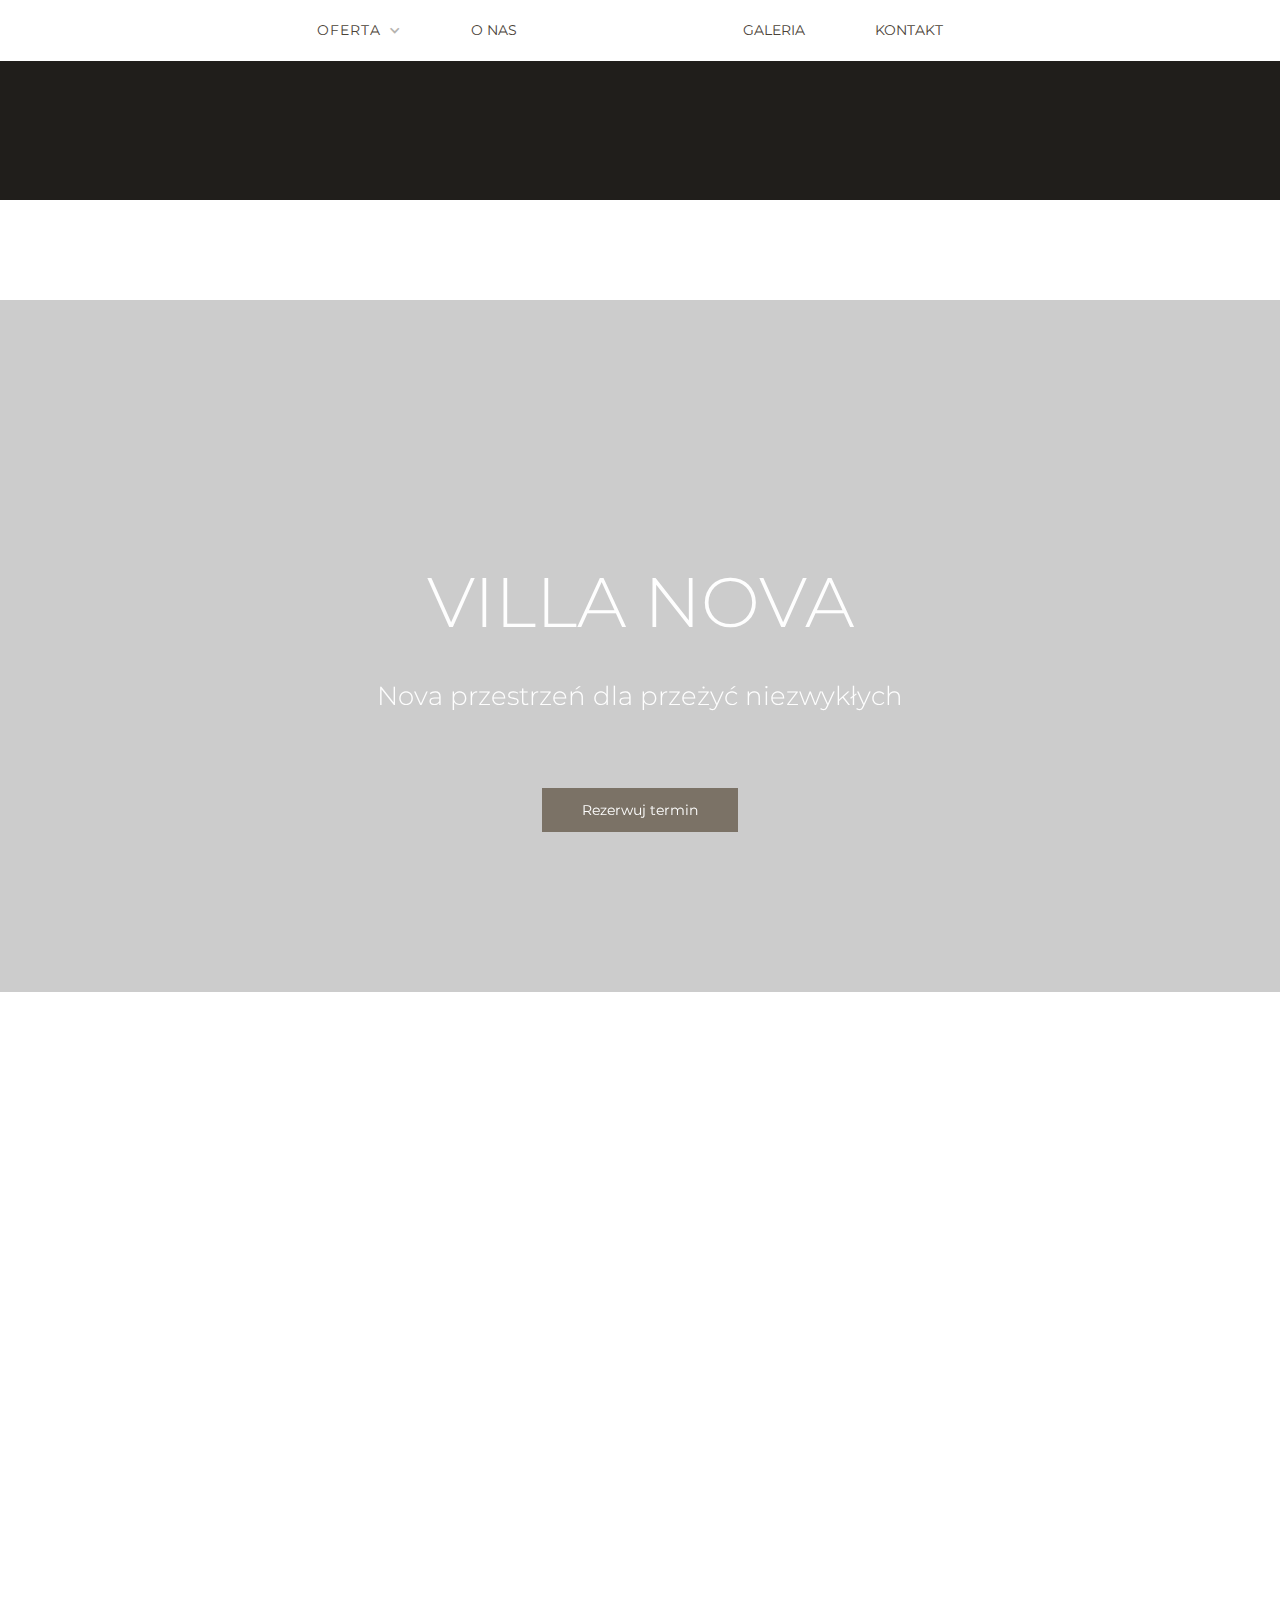
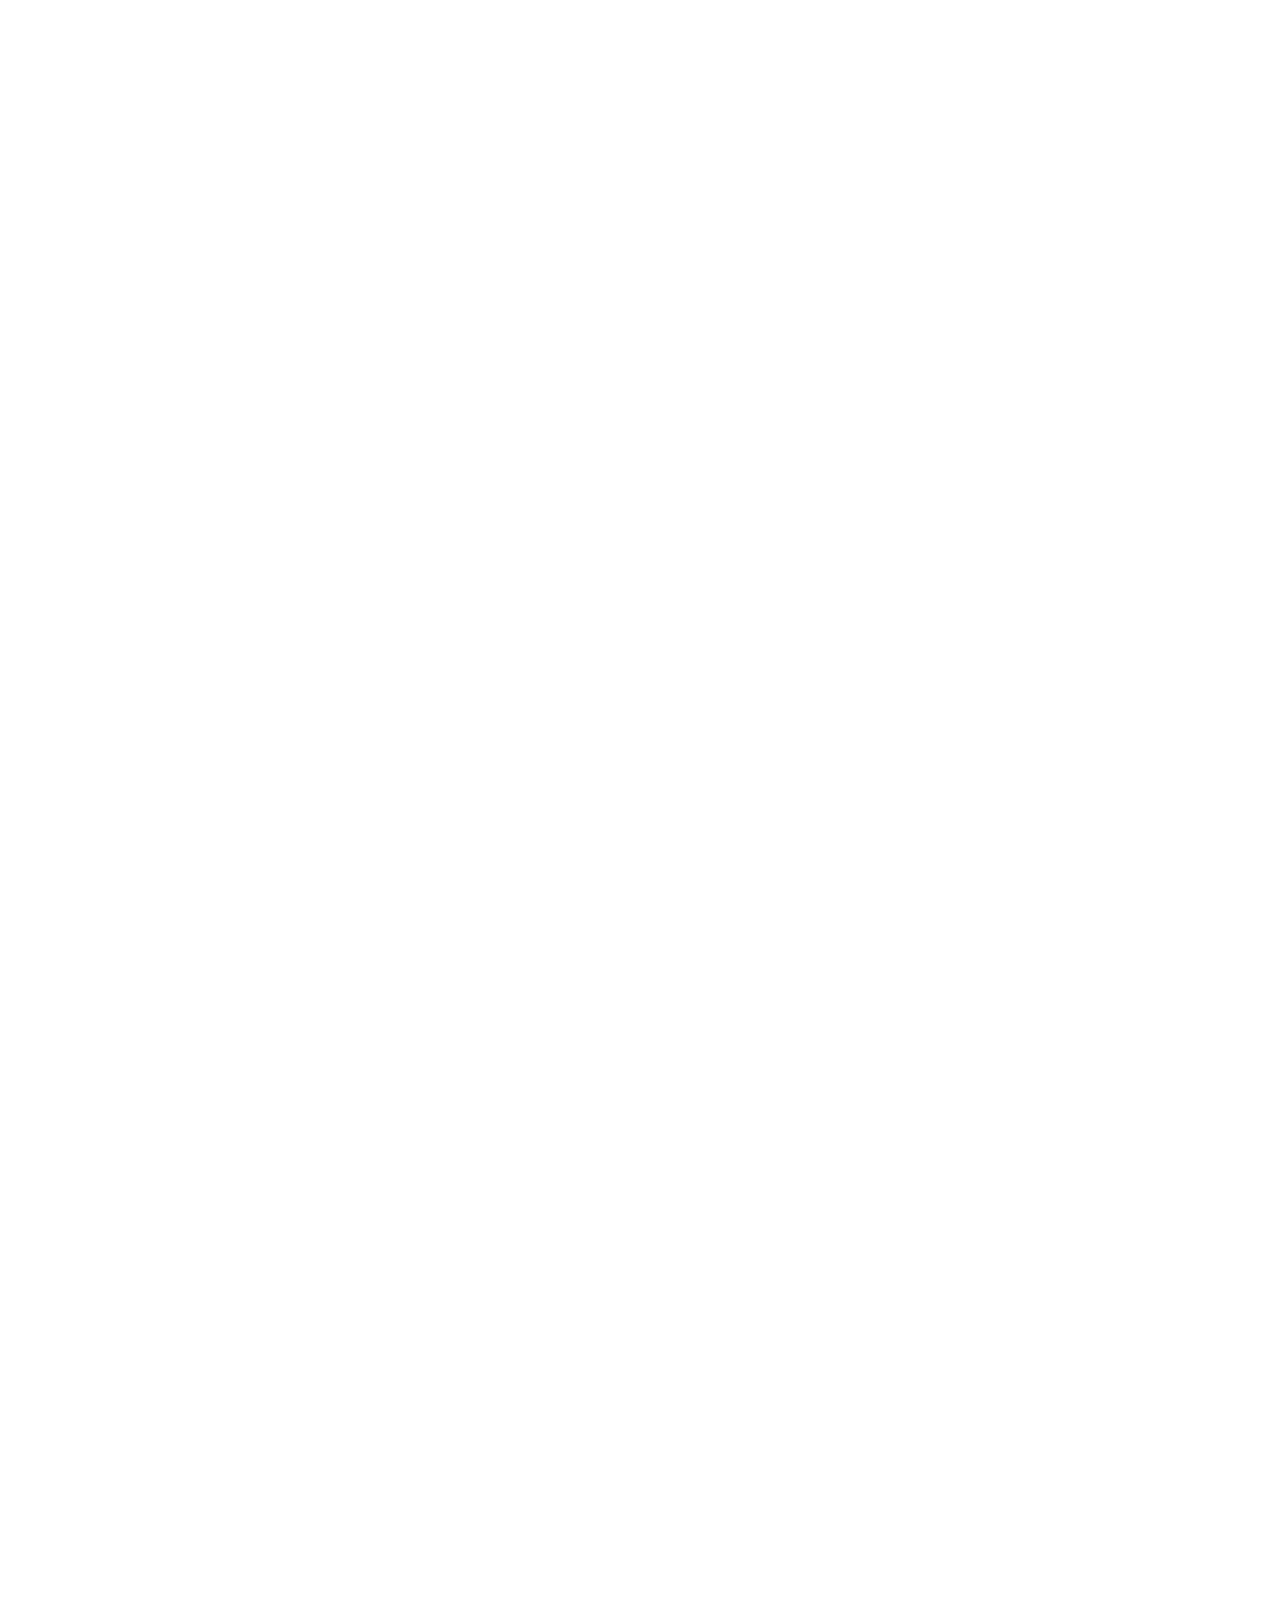
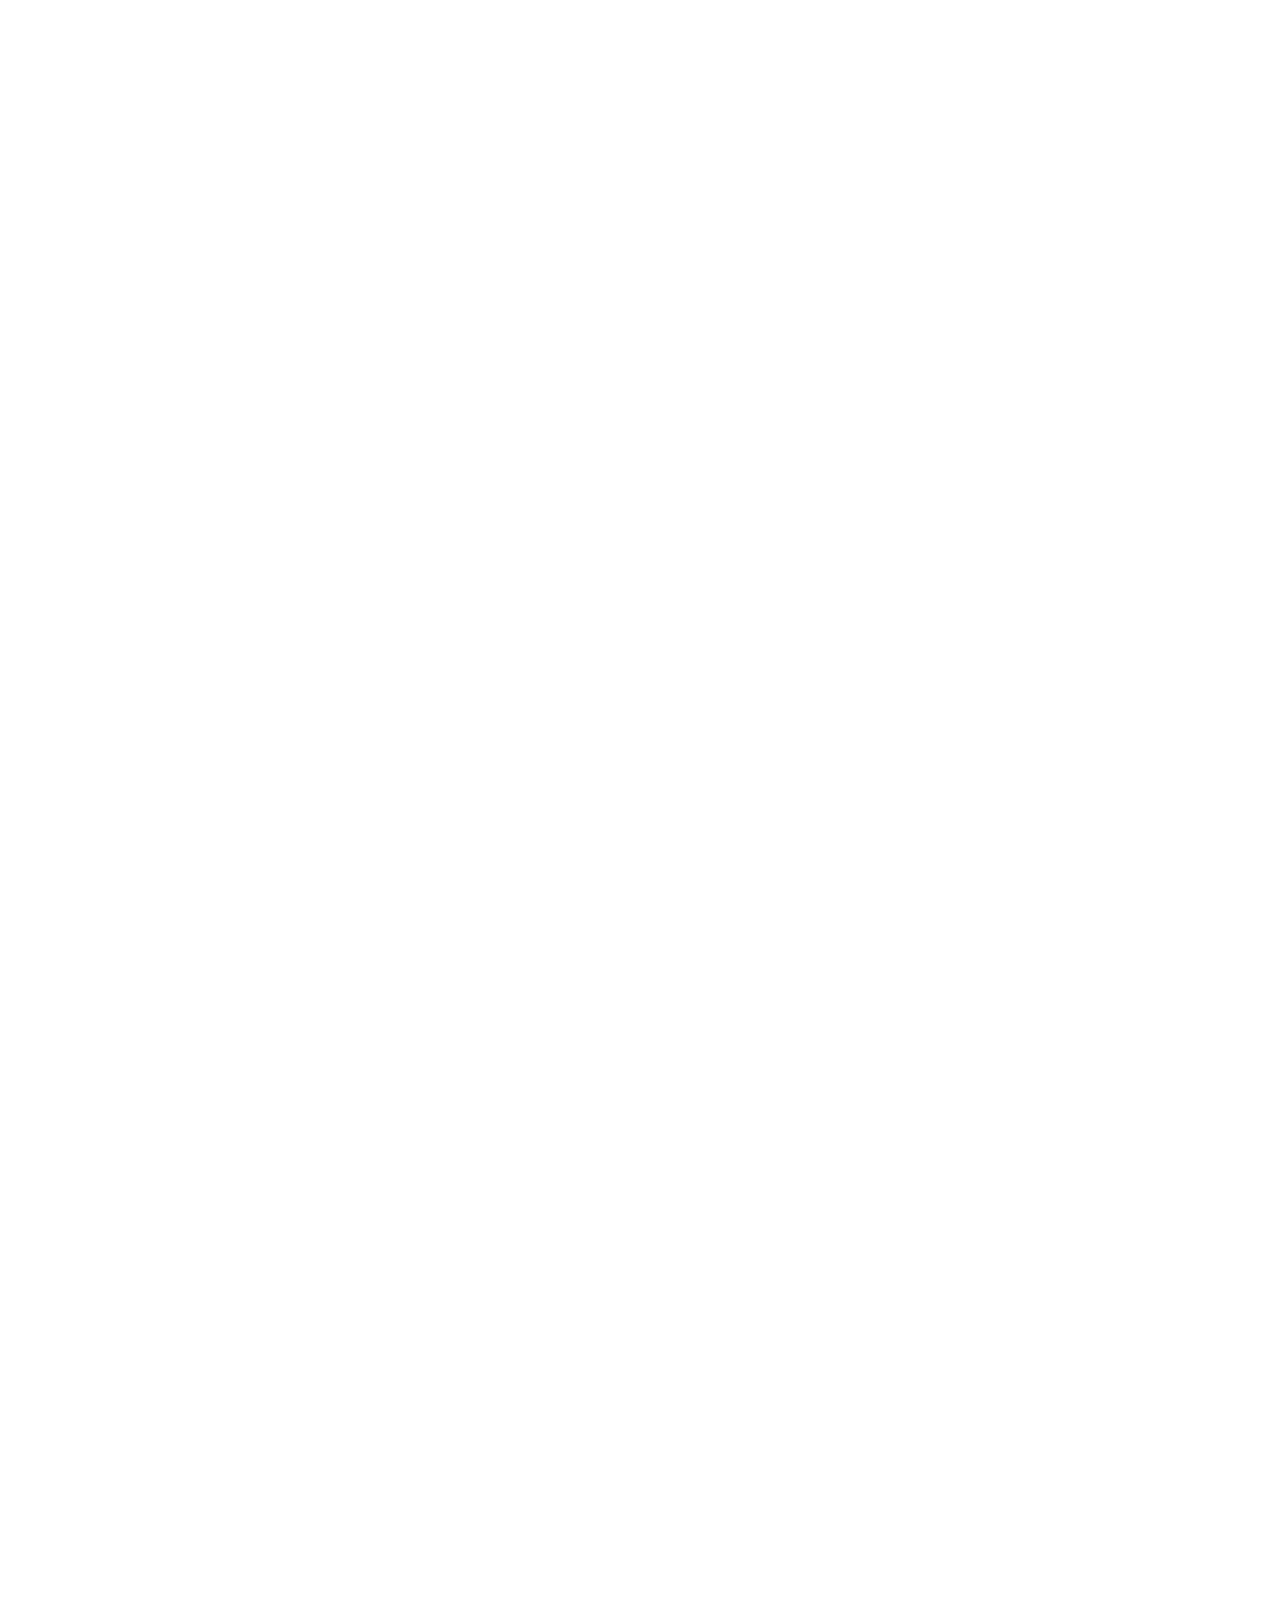
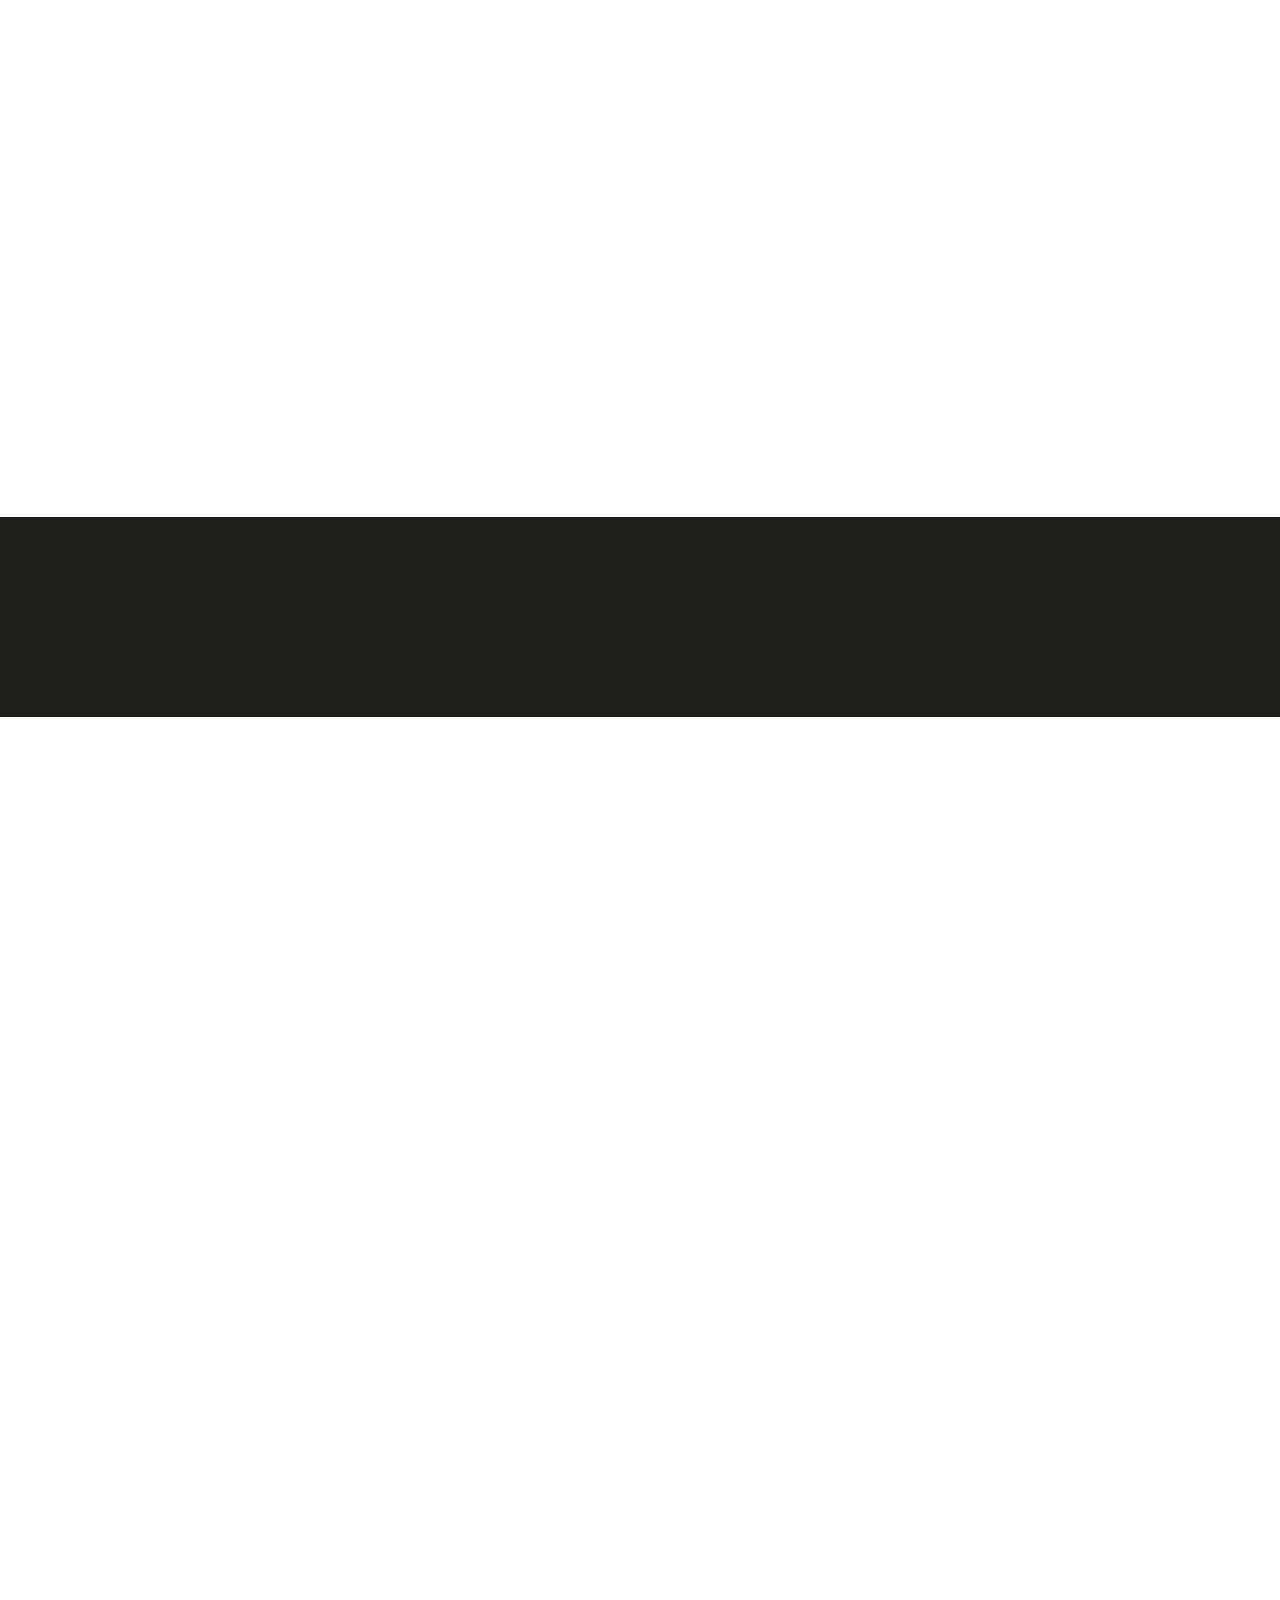
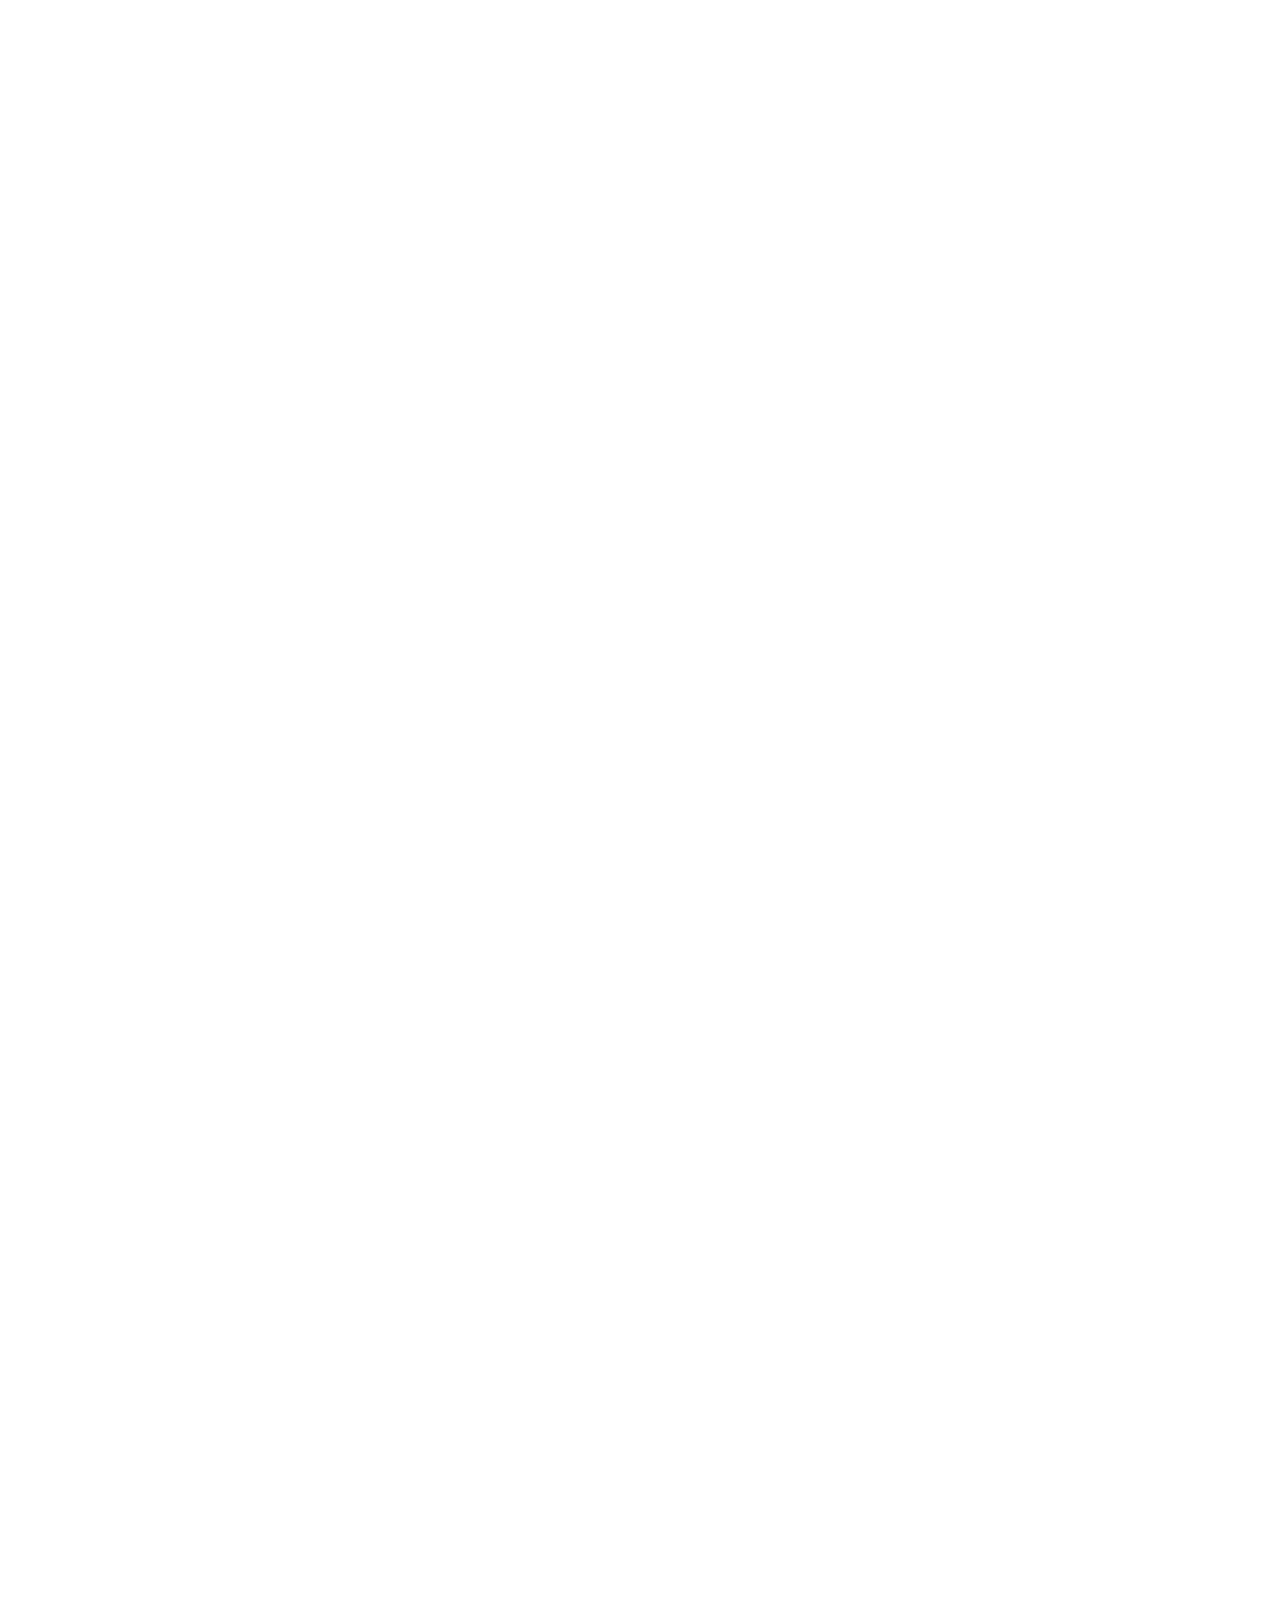
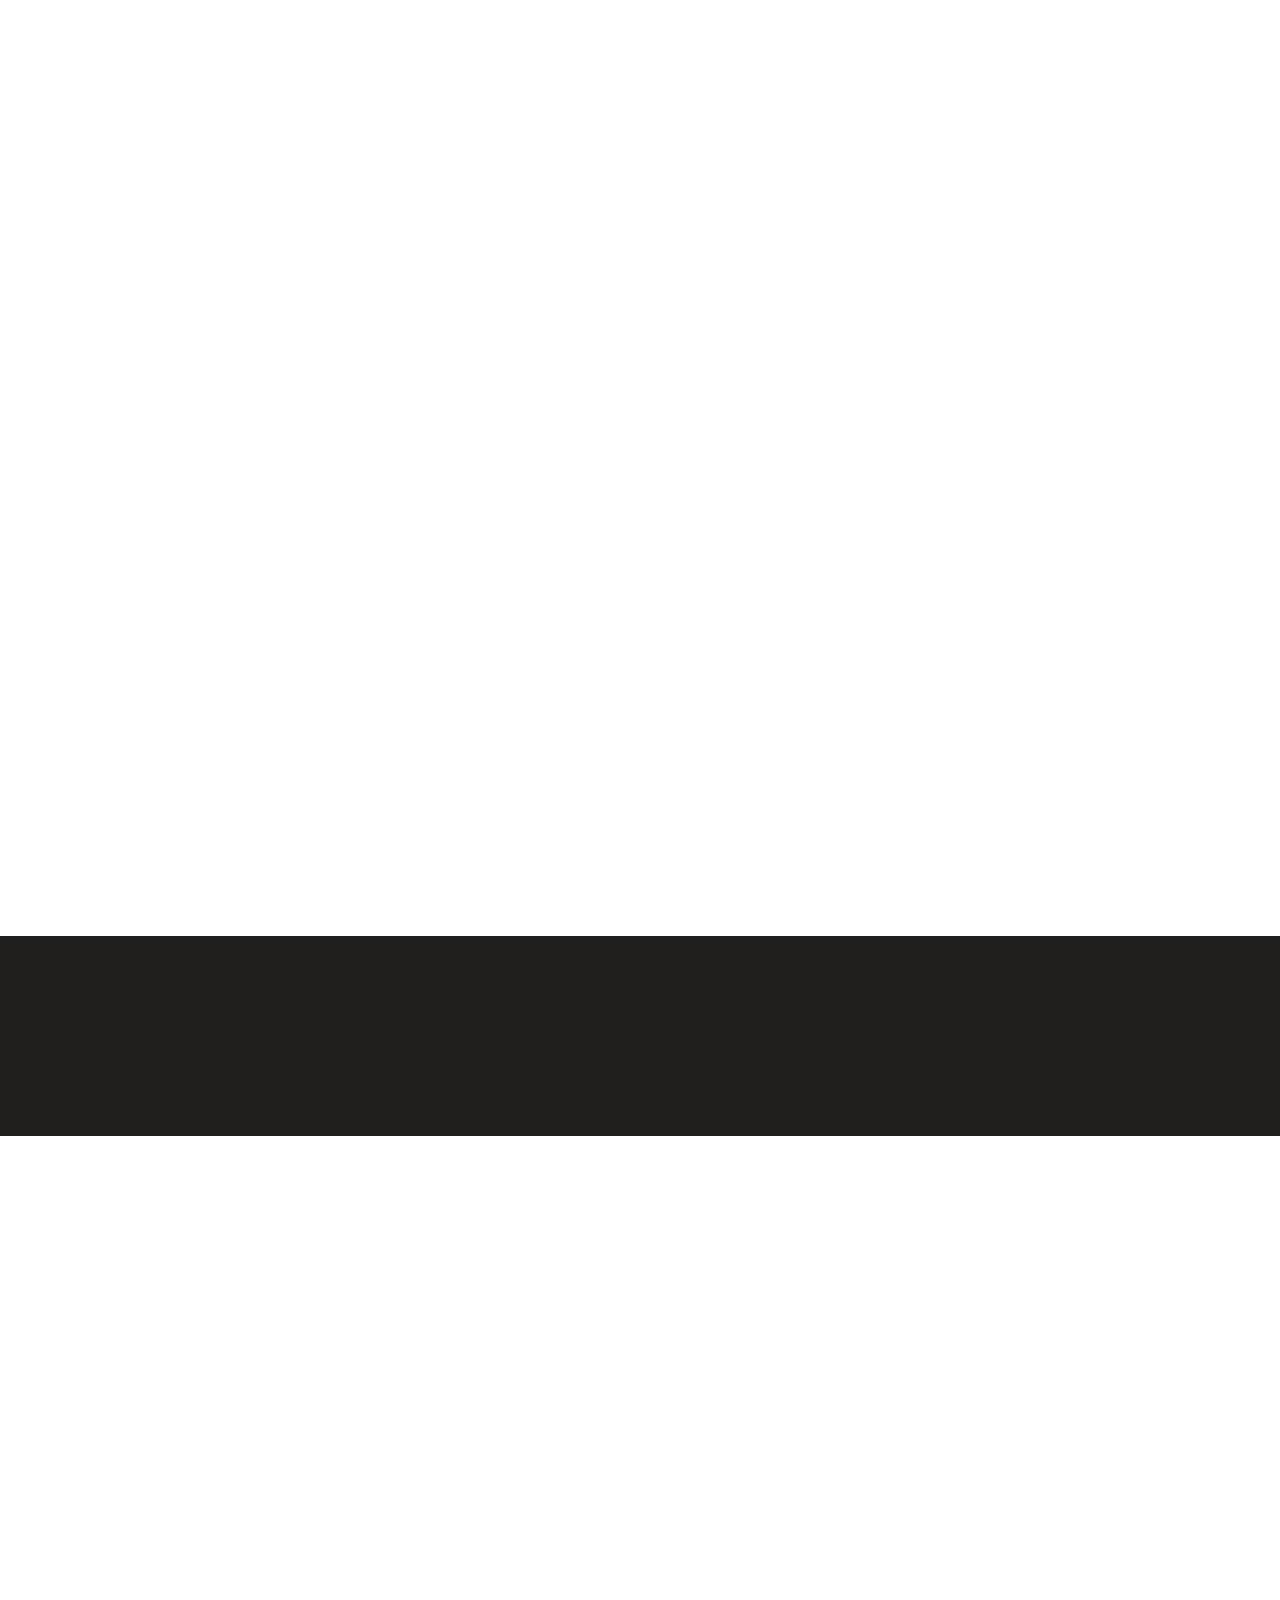
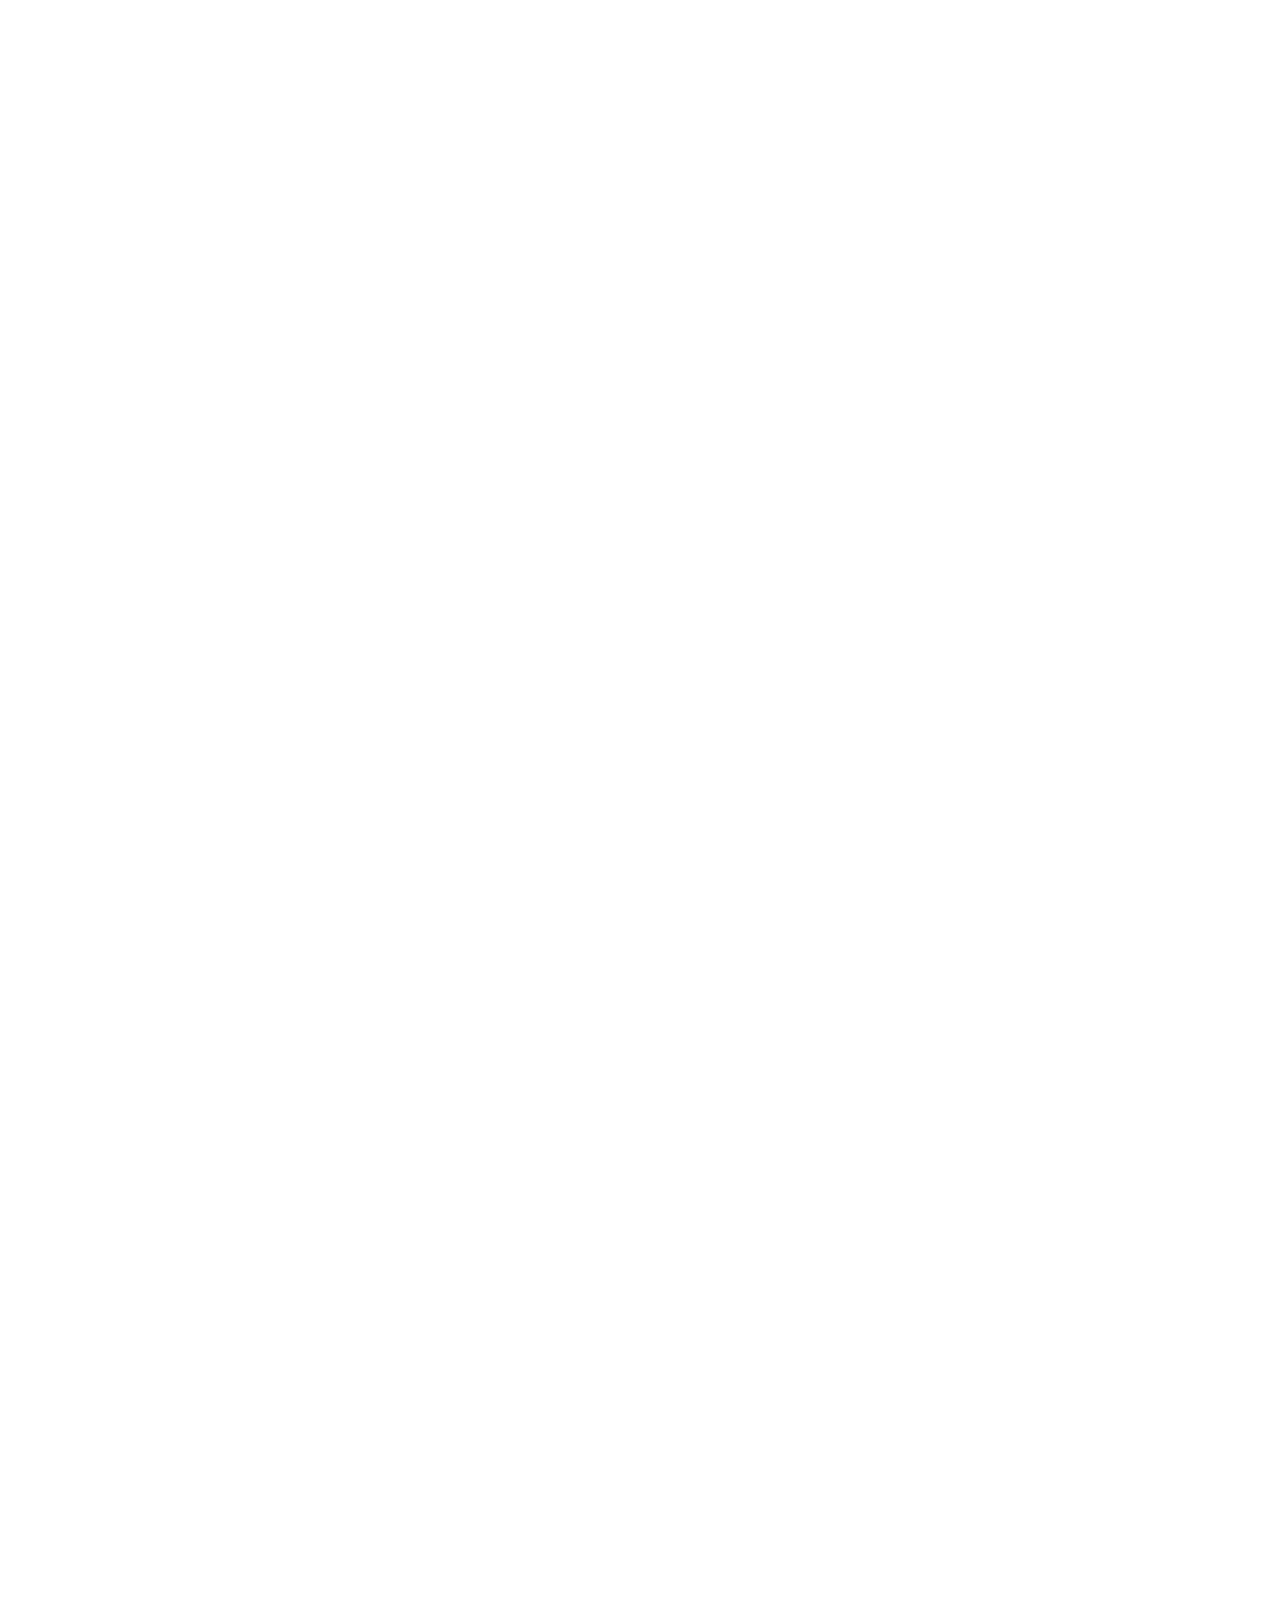
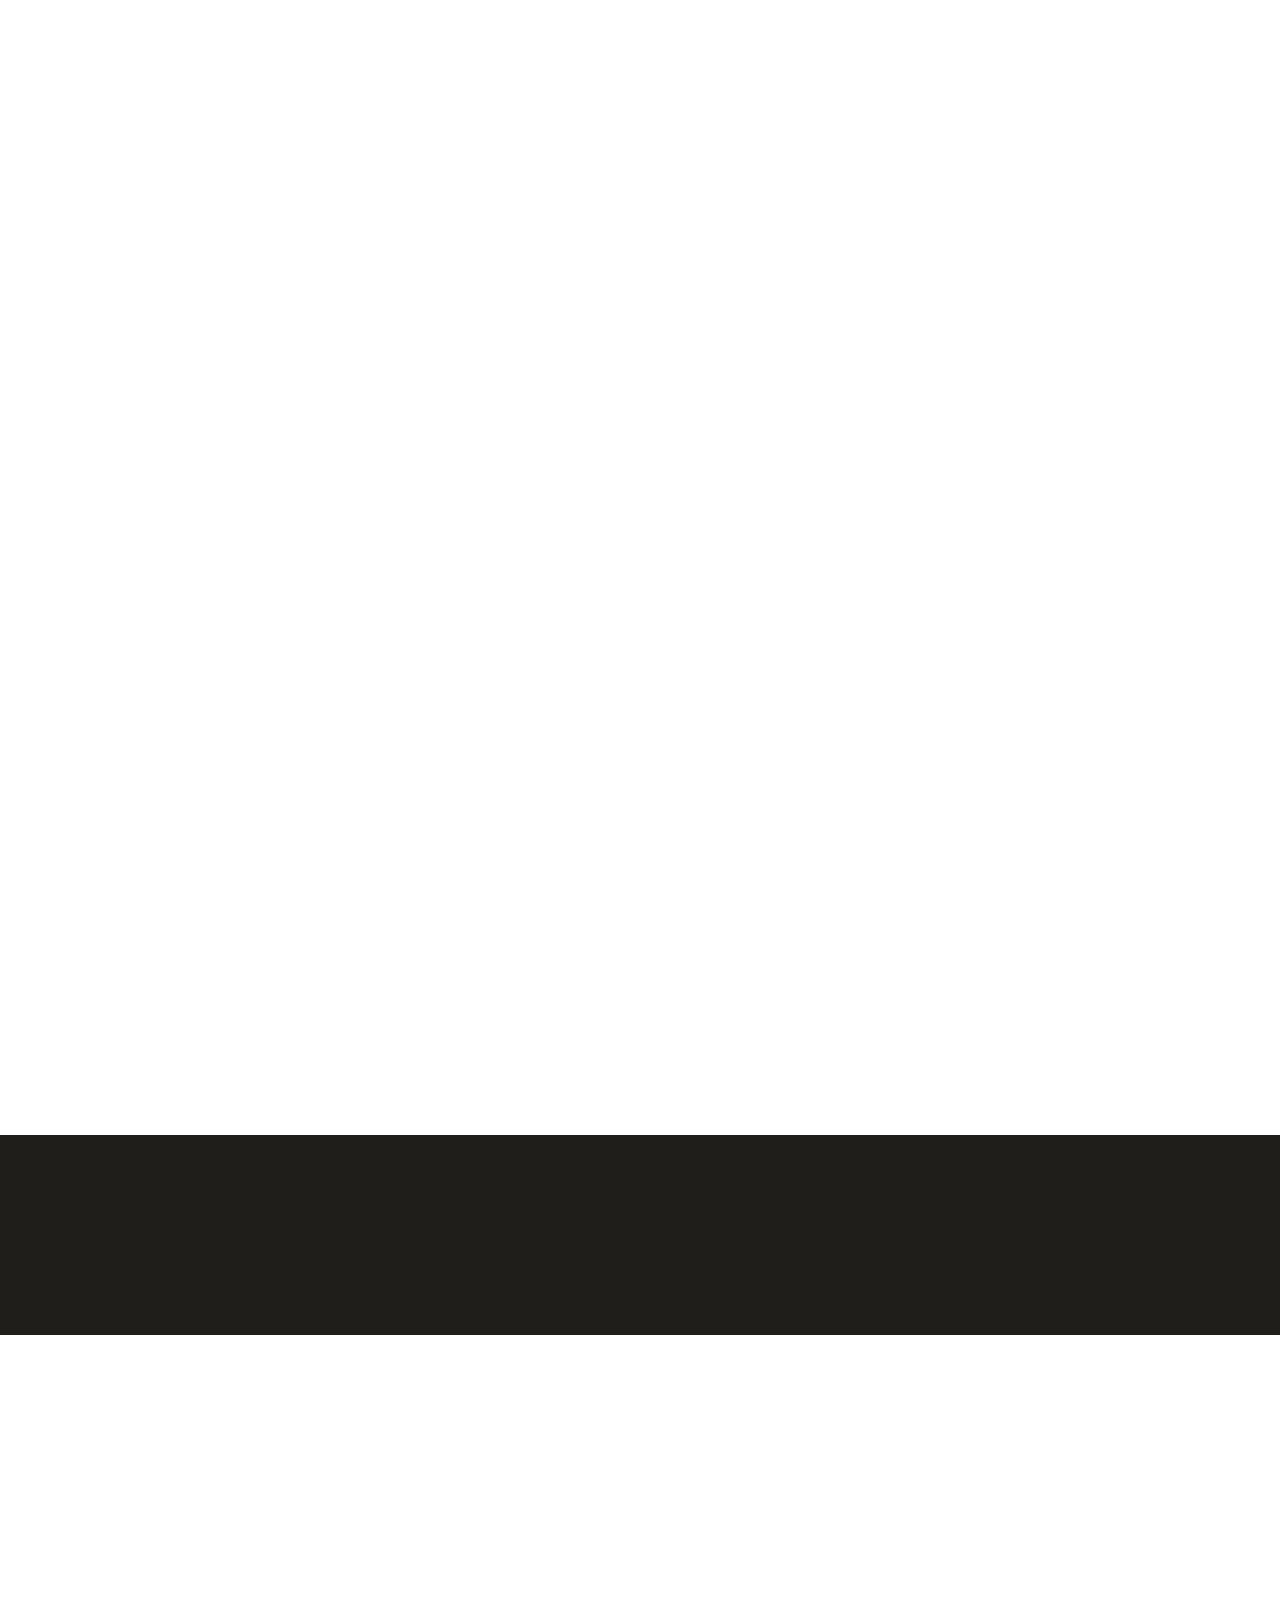
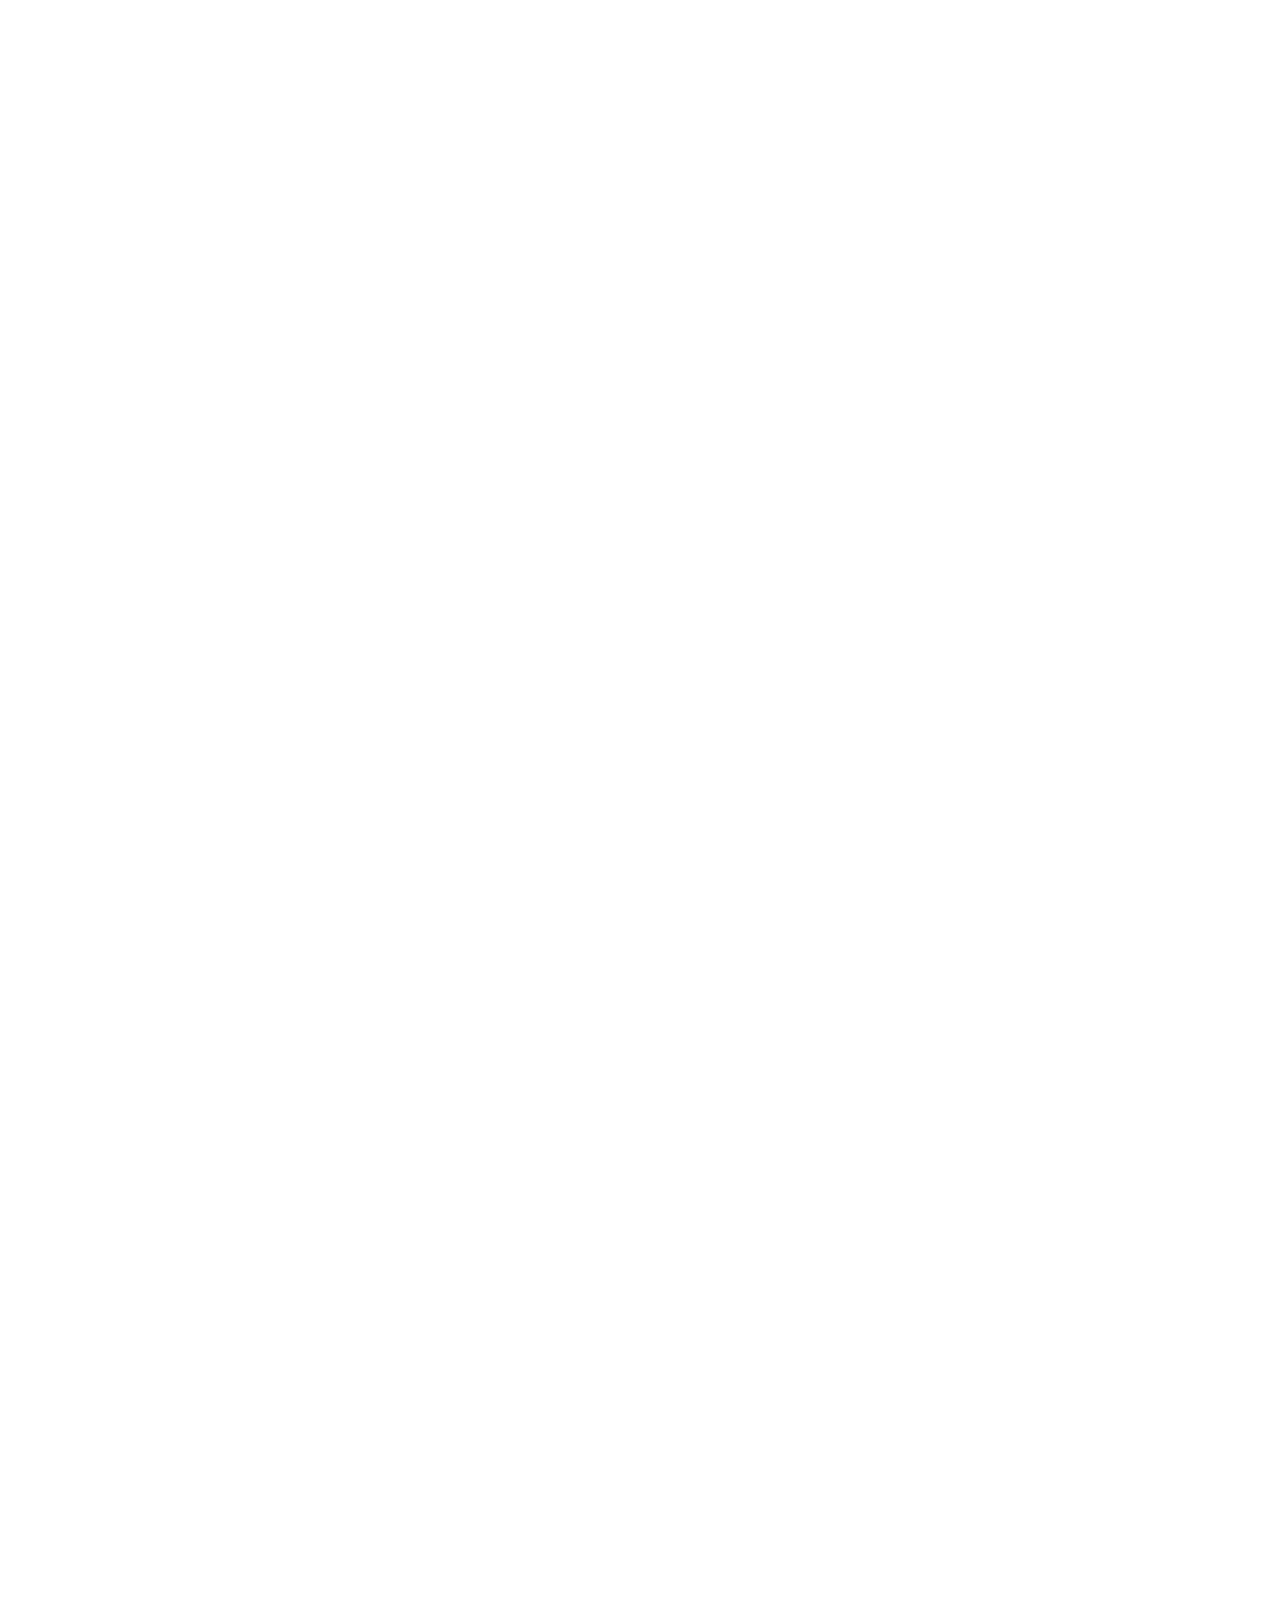
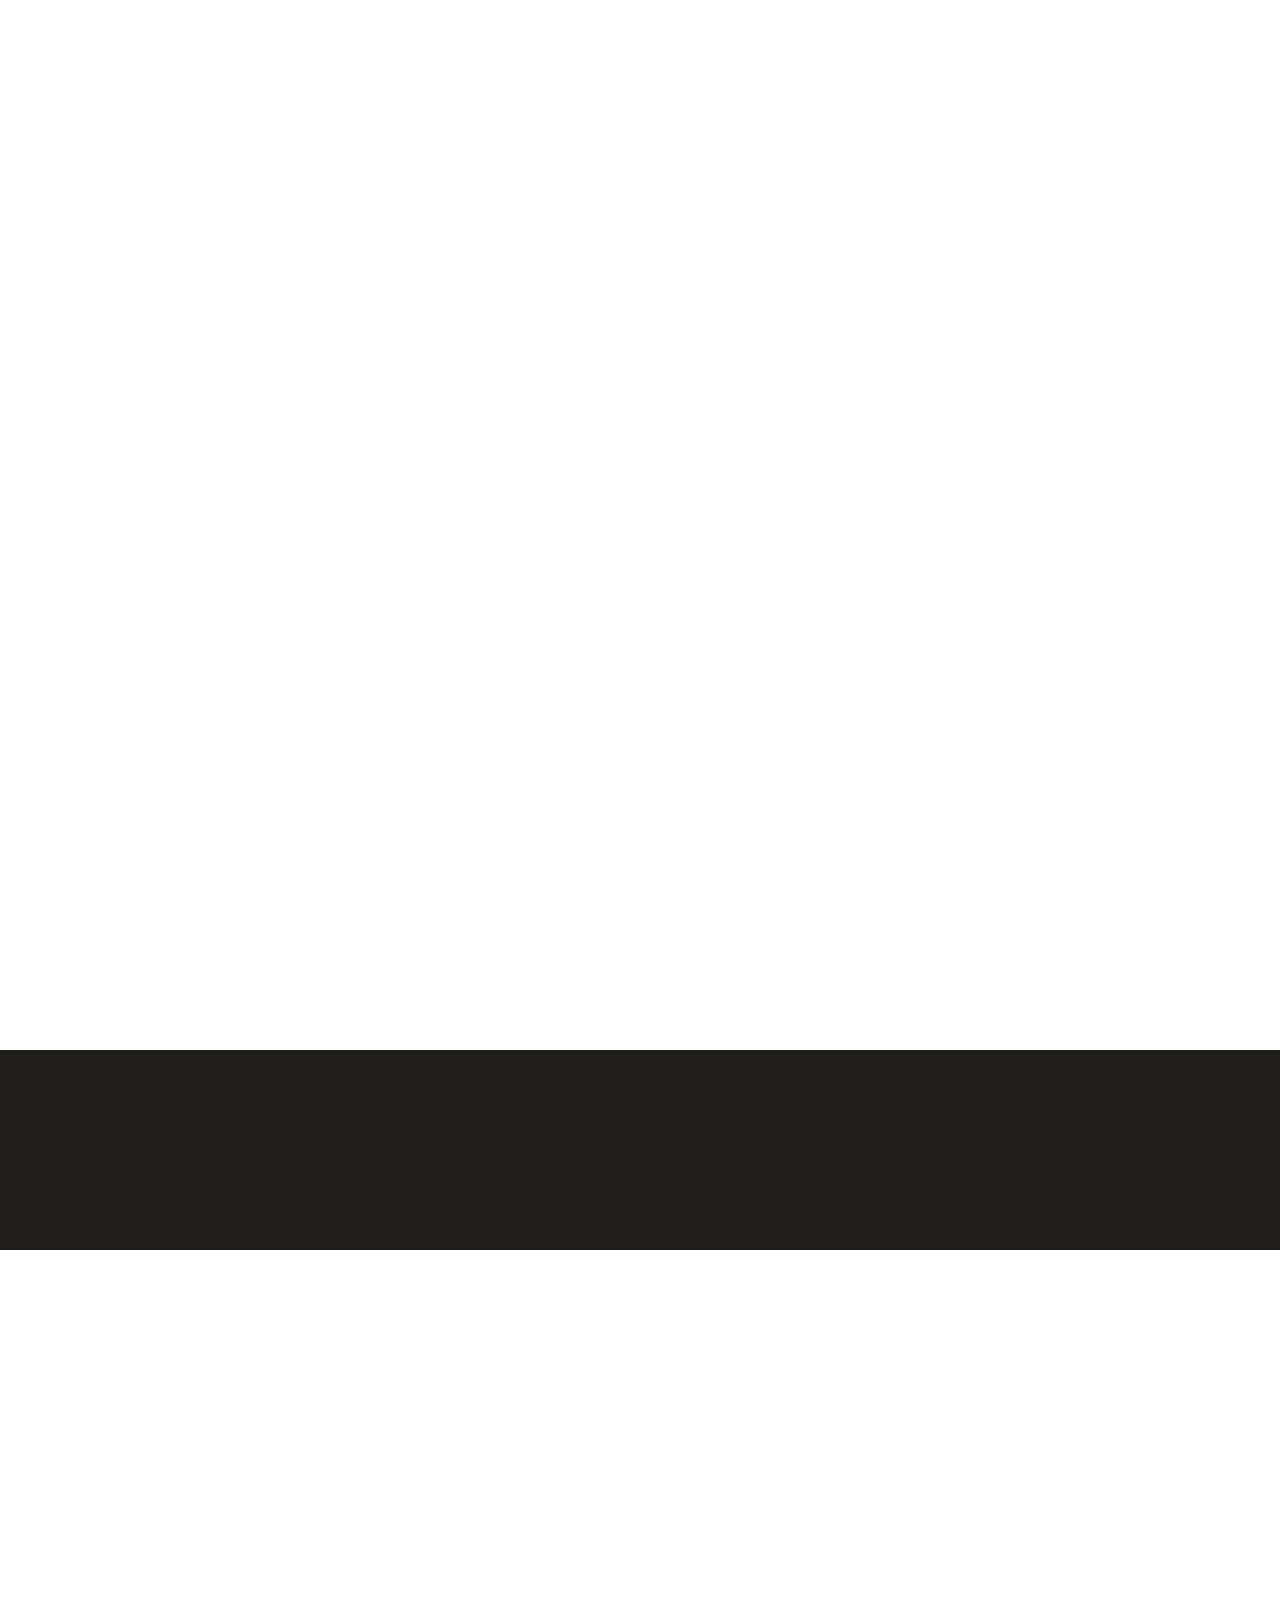
==== commit 2461719e: "changing urls of social buttons" ====
--- a/base.html
+++ b/base.html
@@ -72,7 +72,7 @@
                 style="max-width: 940px;">KONTAKT</a>
         </nav>
         <div class="container-2 w-container">
-            <div class="transparant-menu-button w-nav-button" style="-webkit-user-select: text;" aria-label="menu"
+            <div class="transparant-menu-button w-nav-button" style="-webkit-user-select: text; user-select: text;" aria-label="menu"
                 role="button" tabindex="0" aria-controls="w-nav-overlay-0" aria-haspopup="menu" aria-expanded="false">
                 <div class="icon w-icon-nav-menu"></div>
             </div>
@@ -233,7 +233,7 @@
                     <div class="w-icon-slider-left"></div>
                 </div>
                 <div class="testimonial-slider-arrow w-slider-arrow-right" role="button" tabindex="0"
-                    aria-controls="w-slider-mask-0" aria-label="next slide" style="">
+                    aria-controls="w-slider-mask-0" aria-label="next slide">
                     <div class="w-icon-slider-right"></div>
                 </div>
                 <div class="testimonial-slider-nav w-slider-nav w-slider-nav-invert w-round">
@@ -365,7 +365,7 @@
                         class="image-17">
                     <h1 class="h5">DOJAZD</h1>
                     <p class="body-dojazd">Sala bankietowa blisko Lotniska Okręce, tylko 15 minut od centrum Warszawy.
-                        Na miejscu czeka na gości obszerny parking</p>
+                        Na miejscu czeka na gości obszerny parking.</p>
                     <p class="body">Modularna 3, Warszawa</p><a href="mailto:Info@nova-villa.pl"
                         class="contact-link">info@nova-villa.pl</a><a href="tel:+48513617006" class="contact-link">+48
                         513 617 006</a>
@@ -570,7 +570,7 @@
                         class="image-17">
                     <h1 class="h5">DOJAZD</h1>
                     <p class="body-dojazd">Sala bankietowa blisko Lotniska Okręce, tylko 15 minut od centrum Warszawy.
-                        Na miejscu czeka na gości obszerny parking</p>
+                        Na miejscu czeka na gości obszerny parking.</p>
                     <p class="body">Modularna 3, Warszawa</p><a href="mailto:Info@nova-villa.pl"
                         class="contact-link">info@nova-villa.pl</a><a href="tel:+48513617006" class="contact-link">+48
                         513 617 006</a>
@@ -750,7 +750,7 @@
                         class="image-17">
                     <h1 class="h5">DOJAZD</h1>
                     <p class="body-dojazd">Sala bankietowa blisko Lotniska Okręce, tylko 15 minut od centrum Warszawy.
-                        Na miejscu czeka na gości obszerny parking</p>
+                        Na miejscu czeka na gości obszerny parking.</p>
                     <p class="body">Modularna 3, Warszawa</p><a href="mailto:Info@nova-villa.pl"
                         class="contact-link">info@nova-villa.pl</a><a href="tel:+48513617006" class="contact-link">+48
                         513 617 006</a>
@@ -905,7 +905,7 @@
                         class="image-17">
                     <h1 class="h5">DOJAZD</h1>
                     <p class="body-dojazd">Sala bankietowa blisko Lotniska Okręce, tylko 15 minut od centrum Warszawy.
-                        Na miejscu czeka na gości obszerny parking</p>
+                        Na miejscu czeka na gości obszerny parking.</p>
                     <p class="body">Modularna 3, Warszawa</p><a href="mailto:Info@nova-villa.pl"
                         class="contact-link">info@nova-villa.pl</a><a href="tel:+48513617006" class="contact-link">+48
                         513 617 006</a>
@@ -1062,7 +1062,7 @@
                         class="image-17">
                     <h1 class="h5">DOJAZD</h1>
                     <p class="body-dojazd">Sala bankietowa blisko Lotniska Okręce, tylko 15 minut od centrum Warszawy.
-                        Na miejscu czeka na gości obszerny parking</p>
+                        Na miejscu czeka na gości obszerny parking.</p>
                     <p class="body">Modularna 3, Warszawa</p><a href="mailto:Info@nova-villa.pl"
                         class="contact-link">info@nova-villa.pl</a><a href="tel:+48513617006" class="contact-link">+48
                         513 617 006</a>
@@ -1246,7 +1246,7 @@
                         class="image-17">
                     <h1 class="h5">DOJAZD</h1>
                     <p class="body-dojazd">Sala bankietowa blisko Lotniska Okręce, tylko 15 minut od centrum Warszawy.
-                        Na miejscu czeka na gości obszerny parking</p>
+                        Na miejscu czeka na gości obszerny parking.</p>
                     <p class="body">Modularna 3, Warszawa</p><a href="mailto:Info@nova-villa.pl"
                         class="contact-link">info@nova-villa.pl</a><a href="tel:+48513617006" class="contact-link">+48
                         513 617 006</a>
@@ -1328,7 +1328,7 @@
                         class="image-17">
                     <h1 class="h5">DOJAZD</h1>
                     <p class="body-dojazd">Sala bankietowa blisko Lotniska Okręce, tylko 15 minut od centrum Warszawy.
-                        Na miejscu czeka na gości obszerny parking</p>
+                        Na miejscu czeka na gości obszerny parking.</p>
                     <p class="body">Modularna 3, Warszawa</p><a href="mailto:Info@nova-villa.pl"
                         class="contact-link">info@nova-villa.pl</a><a href="tel:+48513617006" class="contact-link">+48
                         513 617 006</a>
@@ -1604,7 +1604,7 @@
                         class="image-17">
                     <h1 class="h5">DOJAZD</h1>
                     <p class="body-dojazd">Sala bankietowa blisko Lotniska Okręce, tylko 15 minut od centrum Warszawy.
-                        Na miejscu czeka na gości obszerny parking</p>
+                        Na miejscu czeka na gości obszerny parking.</p>
                     <p class="body">Modularna 3, Warszawa</p><a href="mailto:Info@nova-villa.pl"
                         class="contact-link">info@nova-villa.pl</a><a href="tel:+48513617006" class="contact-link">+48
                         513 617 006</a>
@@ -1916,10 +1916,10 @@
                                 class="footer-link">Polityka prywatności</a><a
                                 href="/cookies.html" class="footer-link">Polityka
                                 Cookies</a></div>
-                        <div class="div-block-34"><a href="https://www.instagram.com/villanova.warszawa/"
+                        <div class="div-block-34"><a href="https://www.facebook.com/villanova.warszawa/"
                                 target="_blank" class="link-block w-inline-block"><img
                                     src="./base_files/6429e633b12aa76989ee5d1f_facebook-fill.svg" loading="lazy"
-                                    width="29" alt=""></a><a href="https://www.facebook.com/villanova.warszawa/photos"
+                                    width="29" alt=""></a><a href="https://www.instagram.com/villanova.warszawa/"
                                 target="_blank" class="link-block-2 w-inline-block"><img
                                     src="./base_files/6429e63369d01c62bf283f7b_instagram.svg" loading="lazy" width="34"
                                     alt=""></a></div>
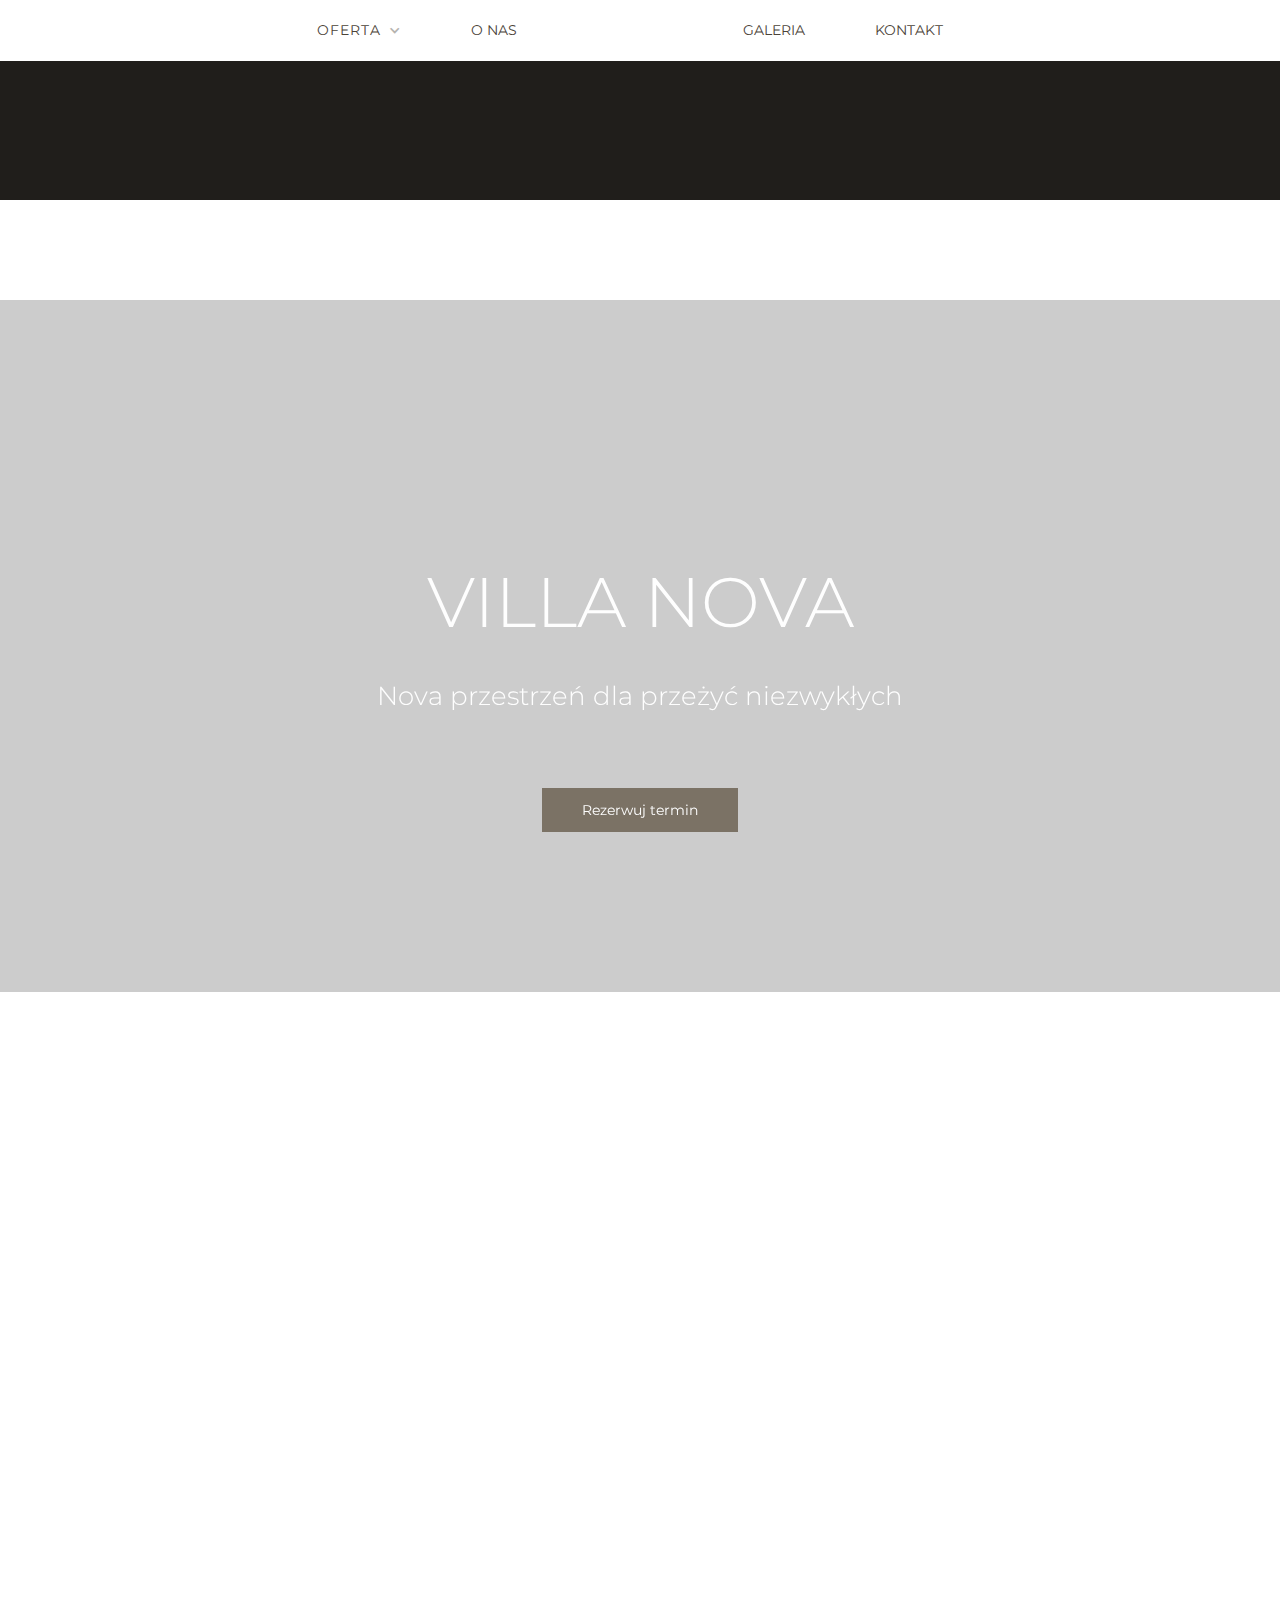
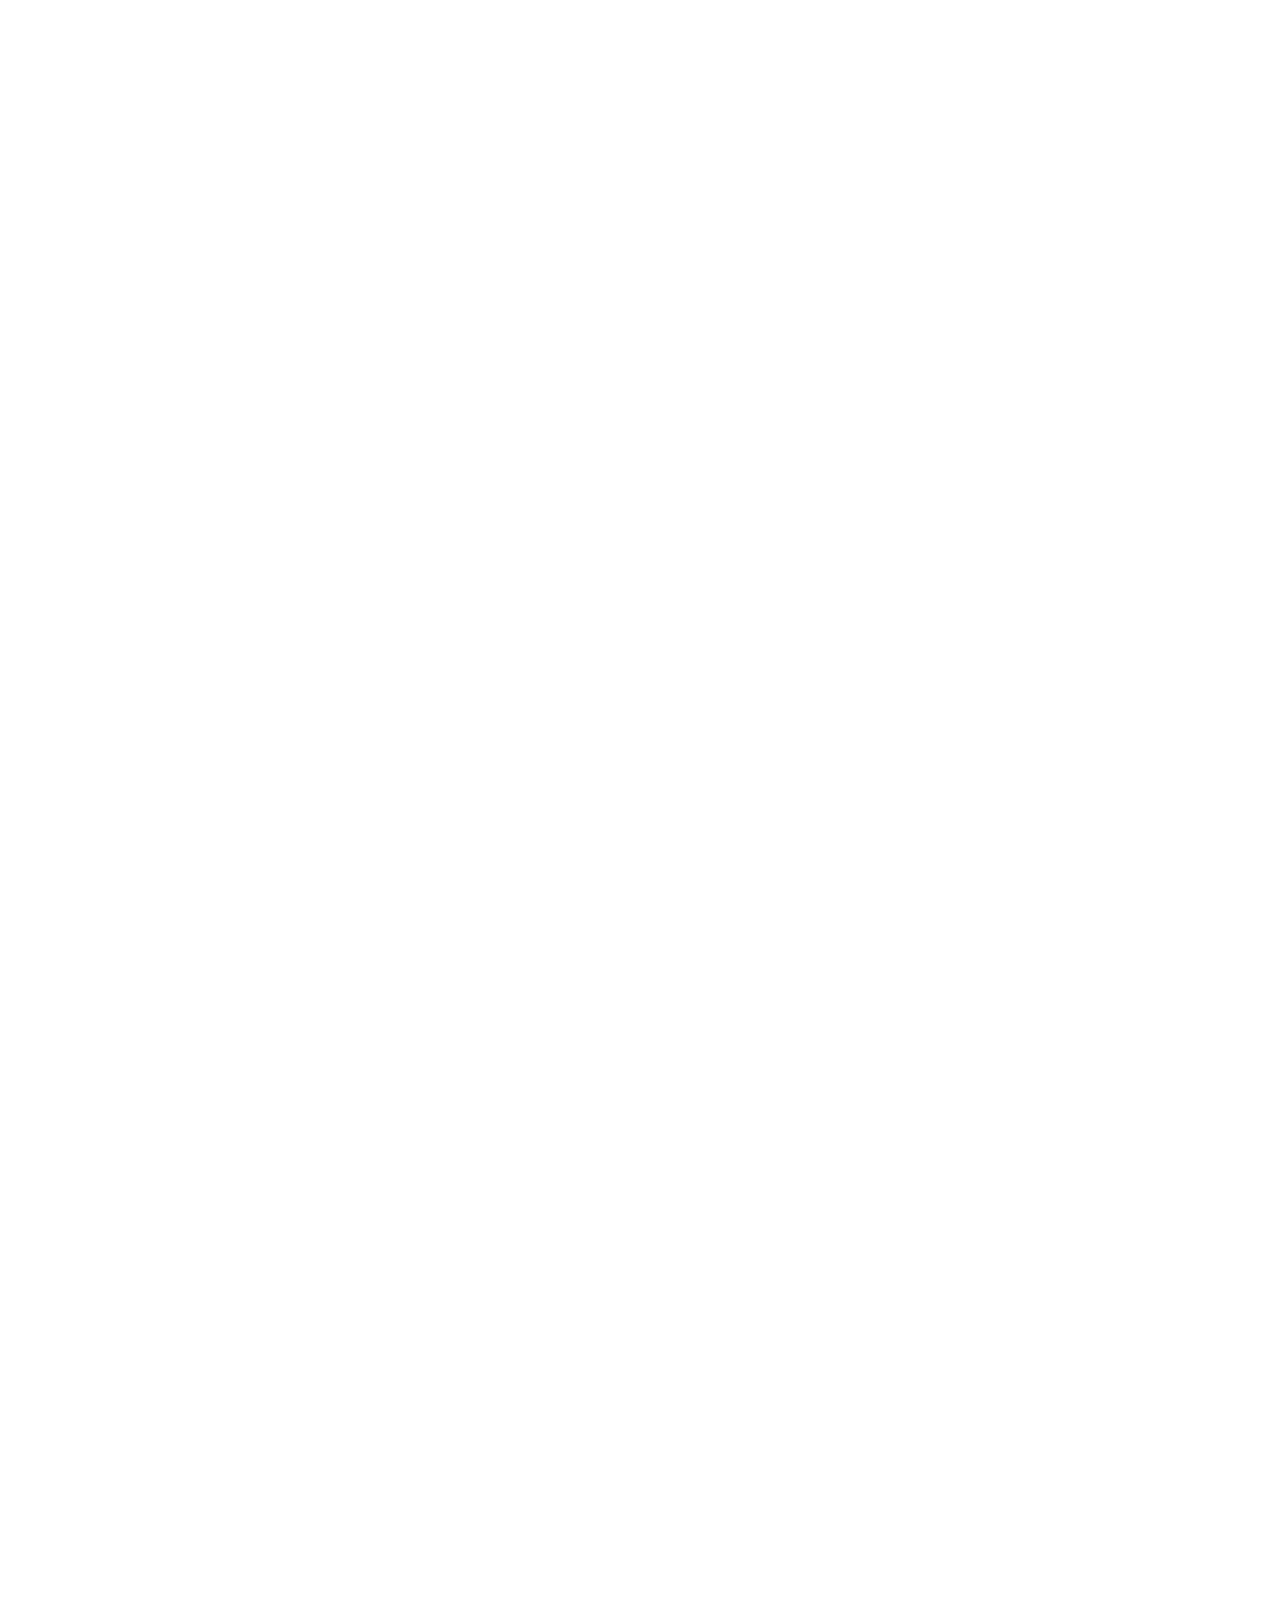
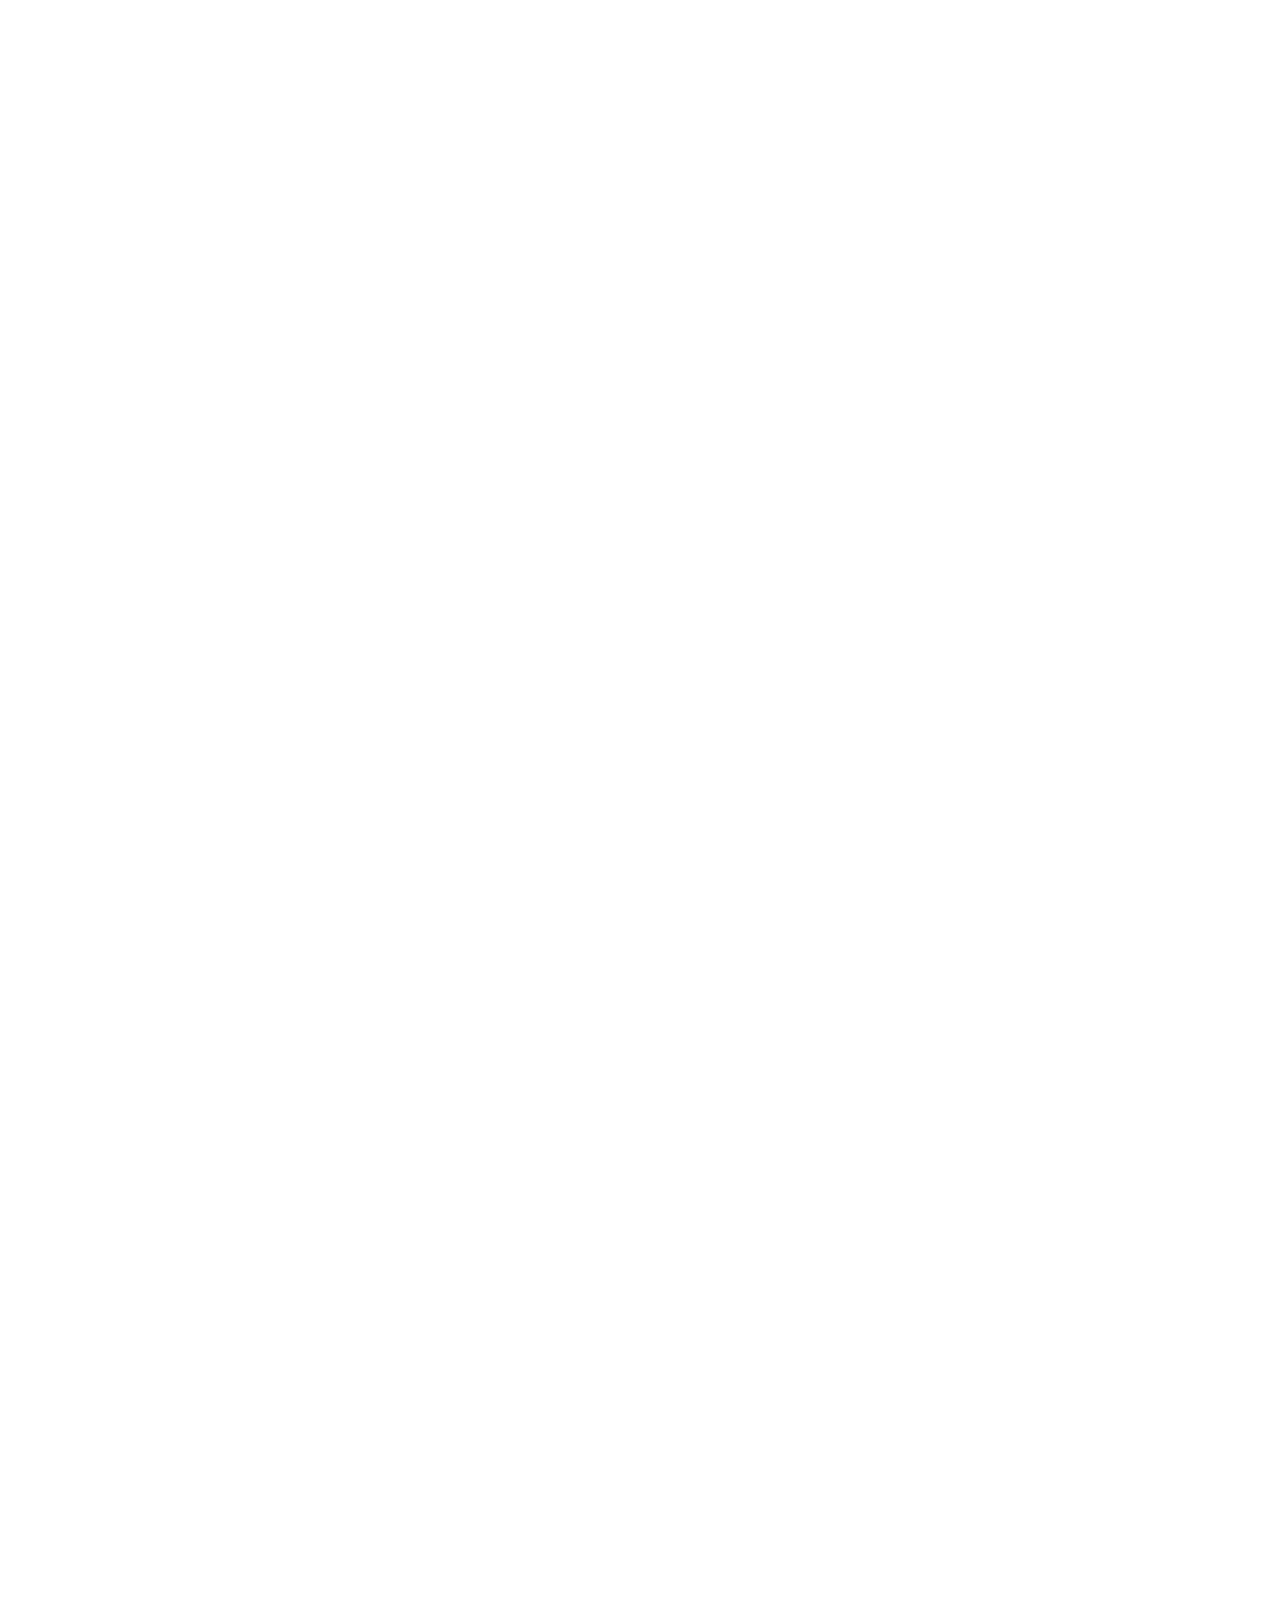
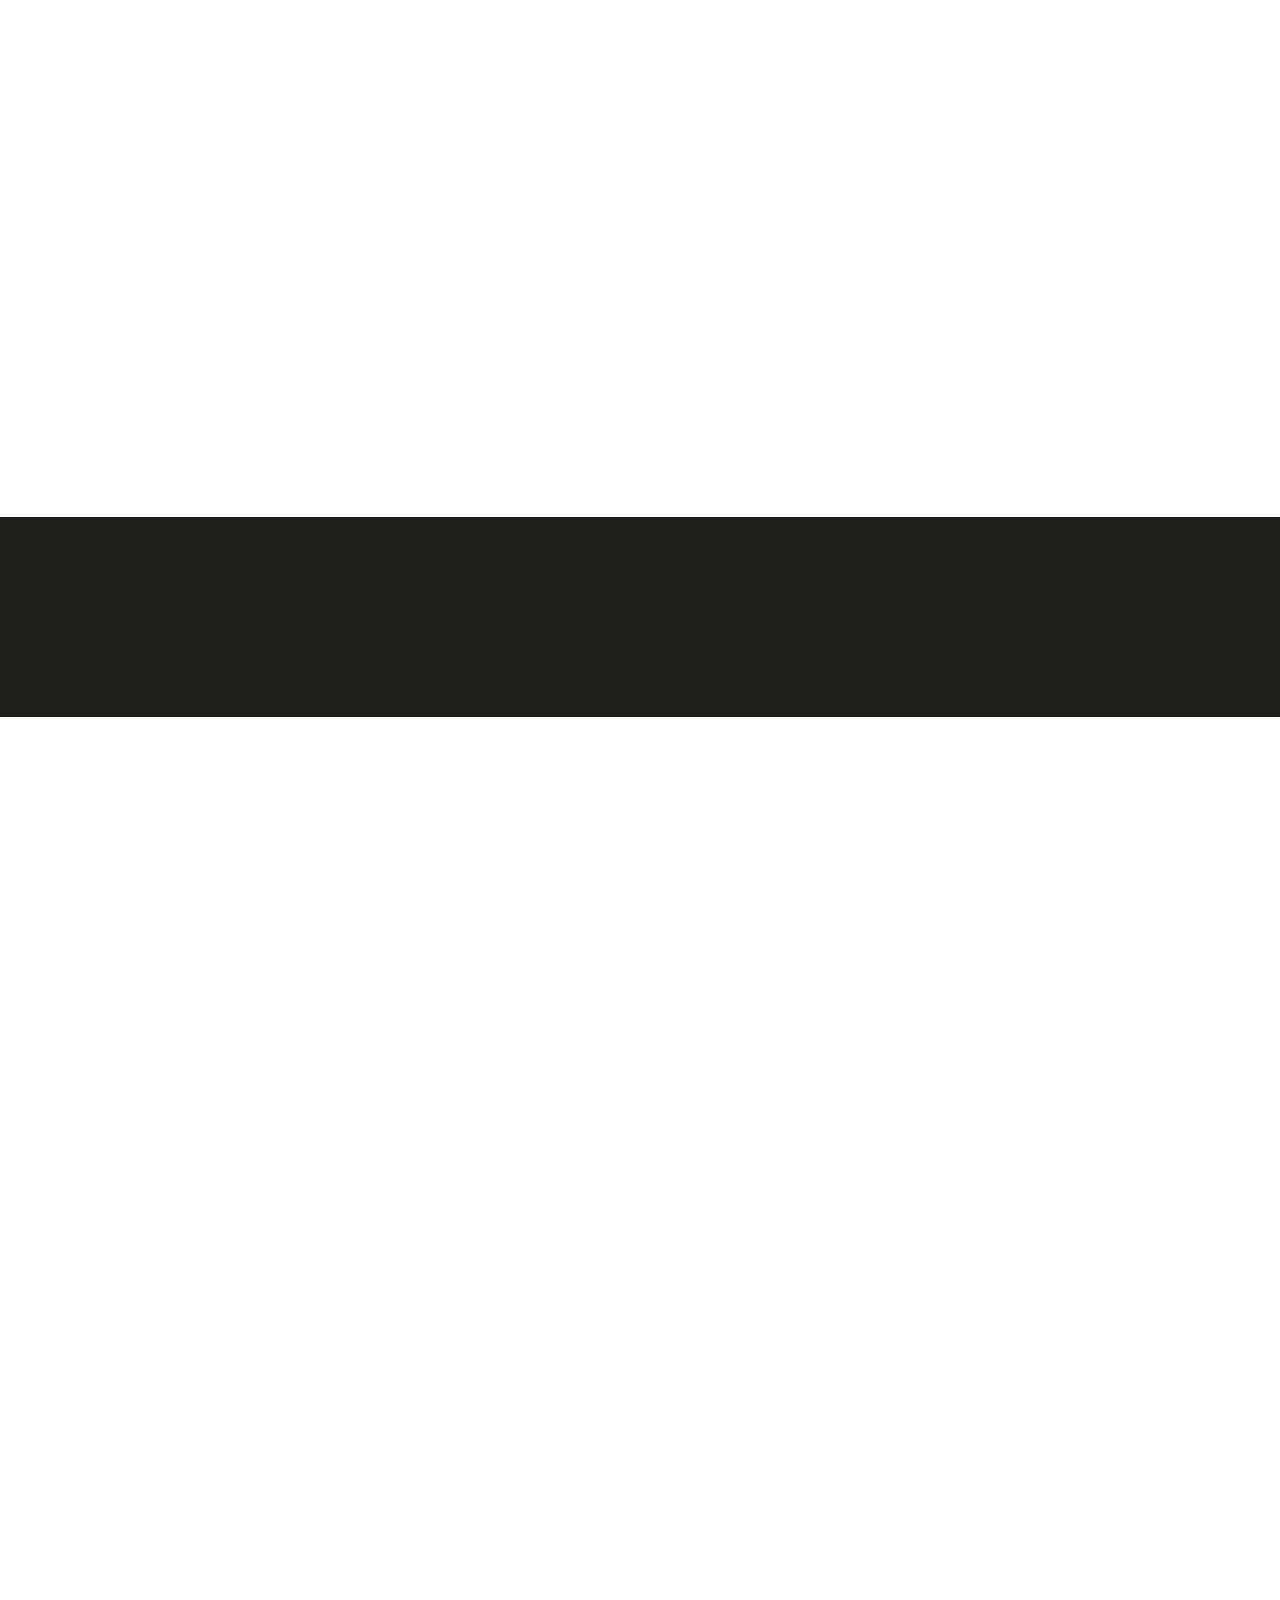
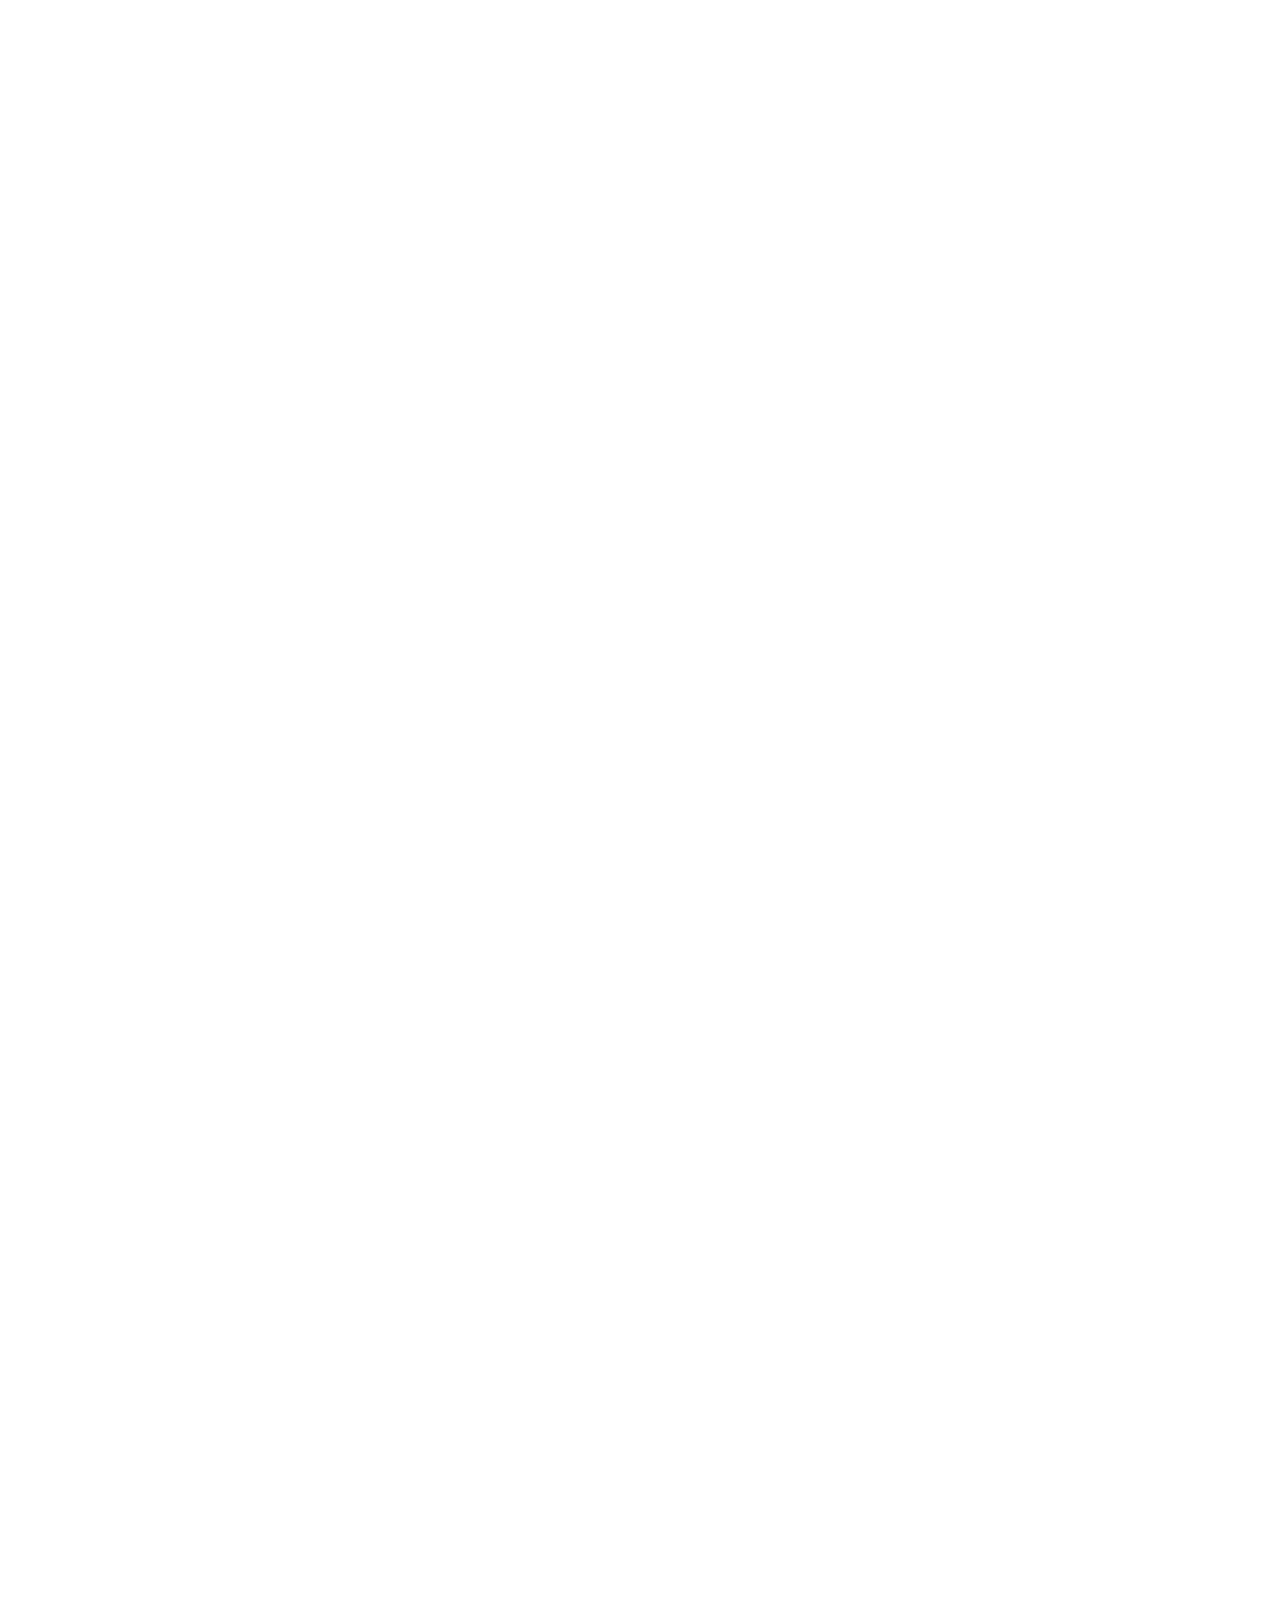
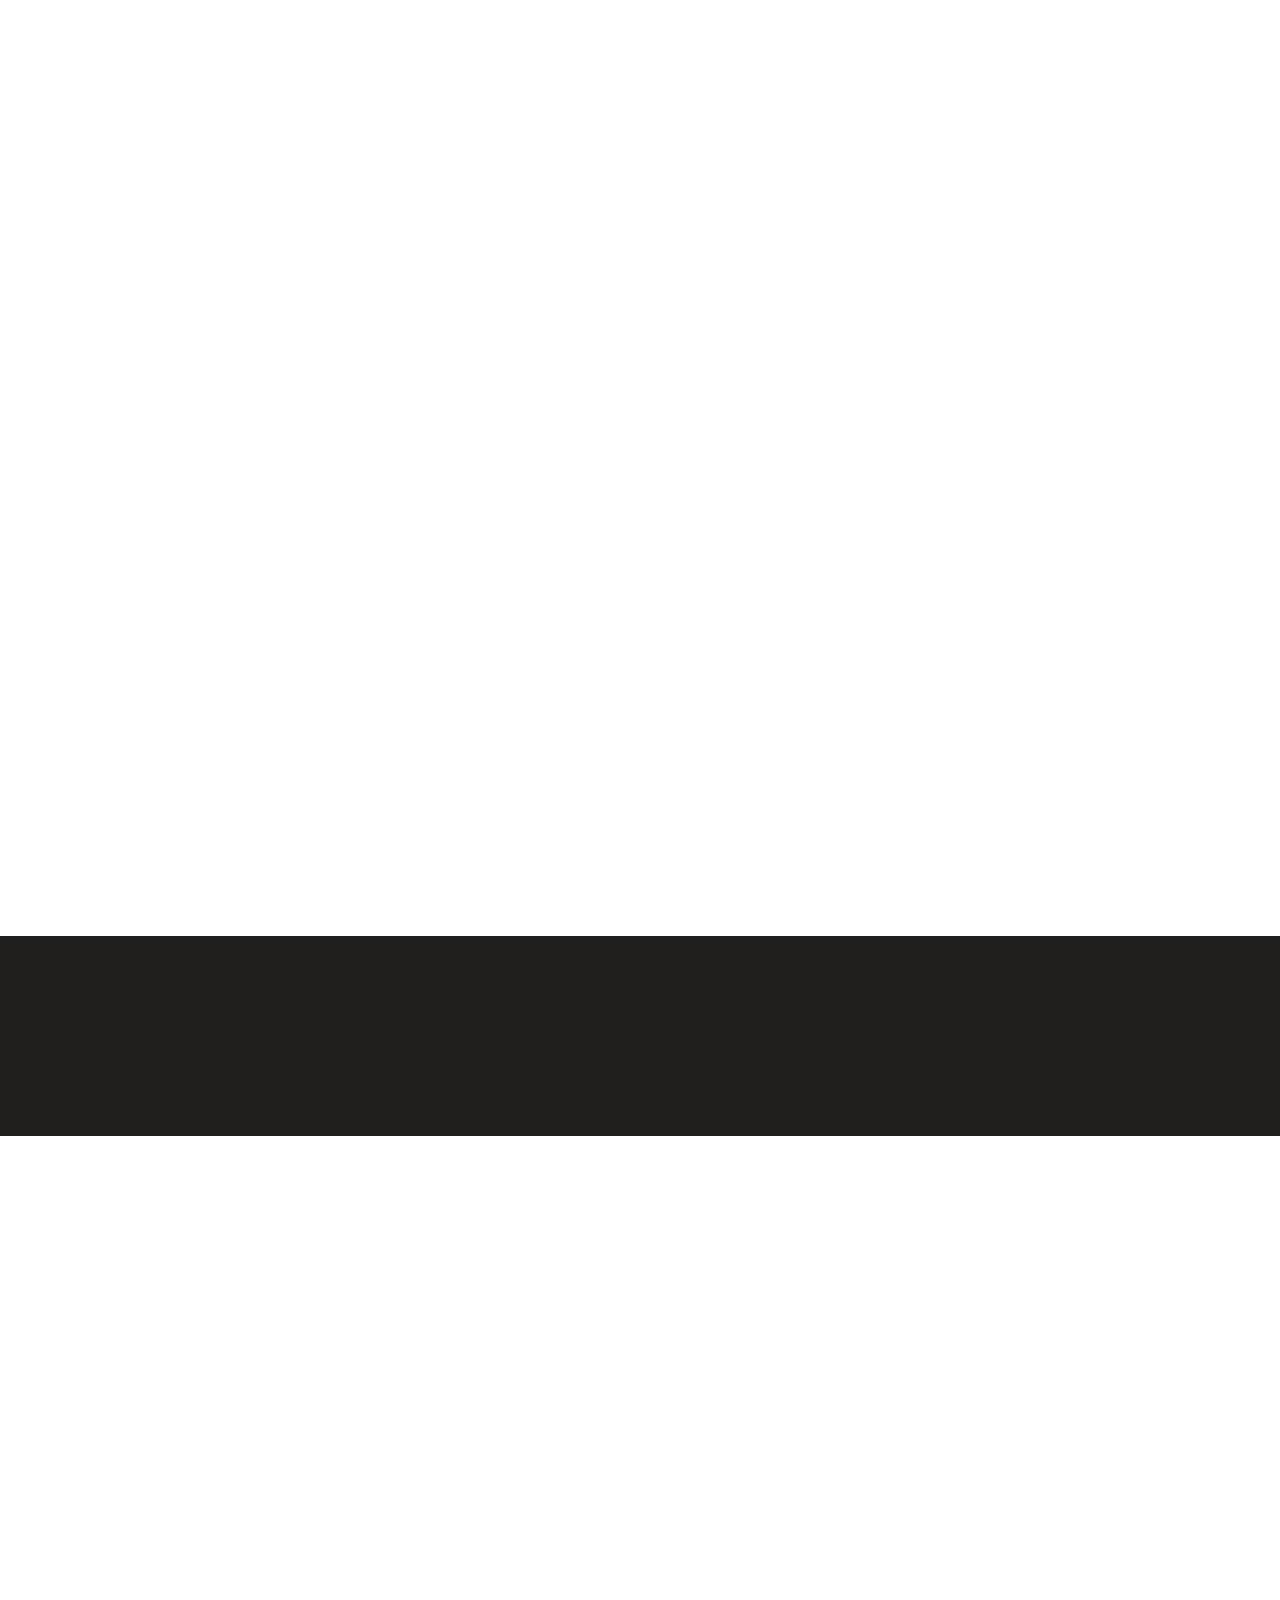
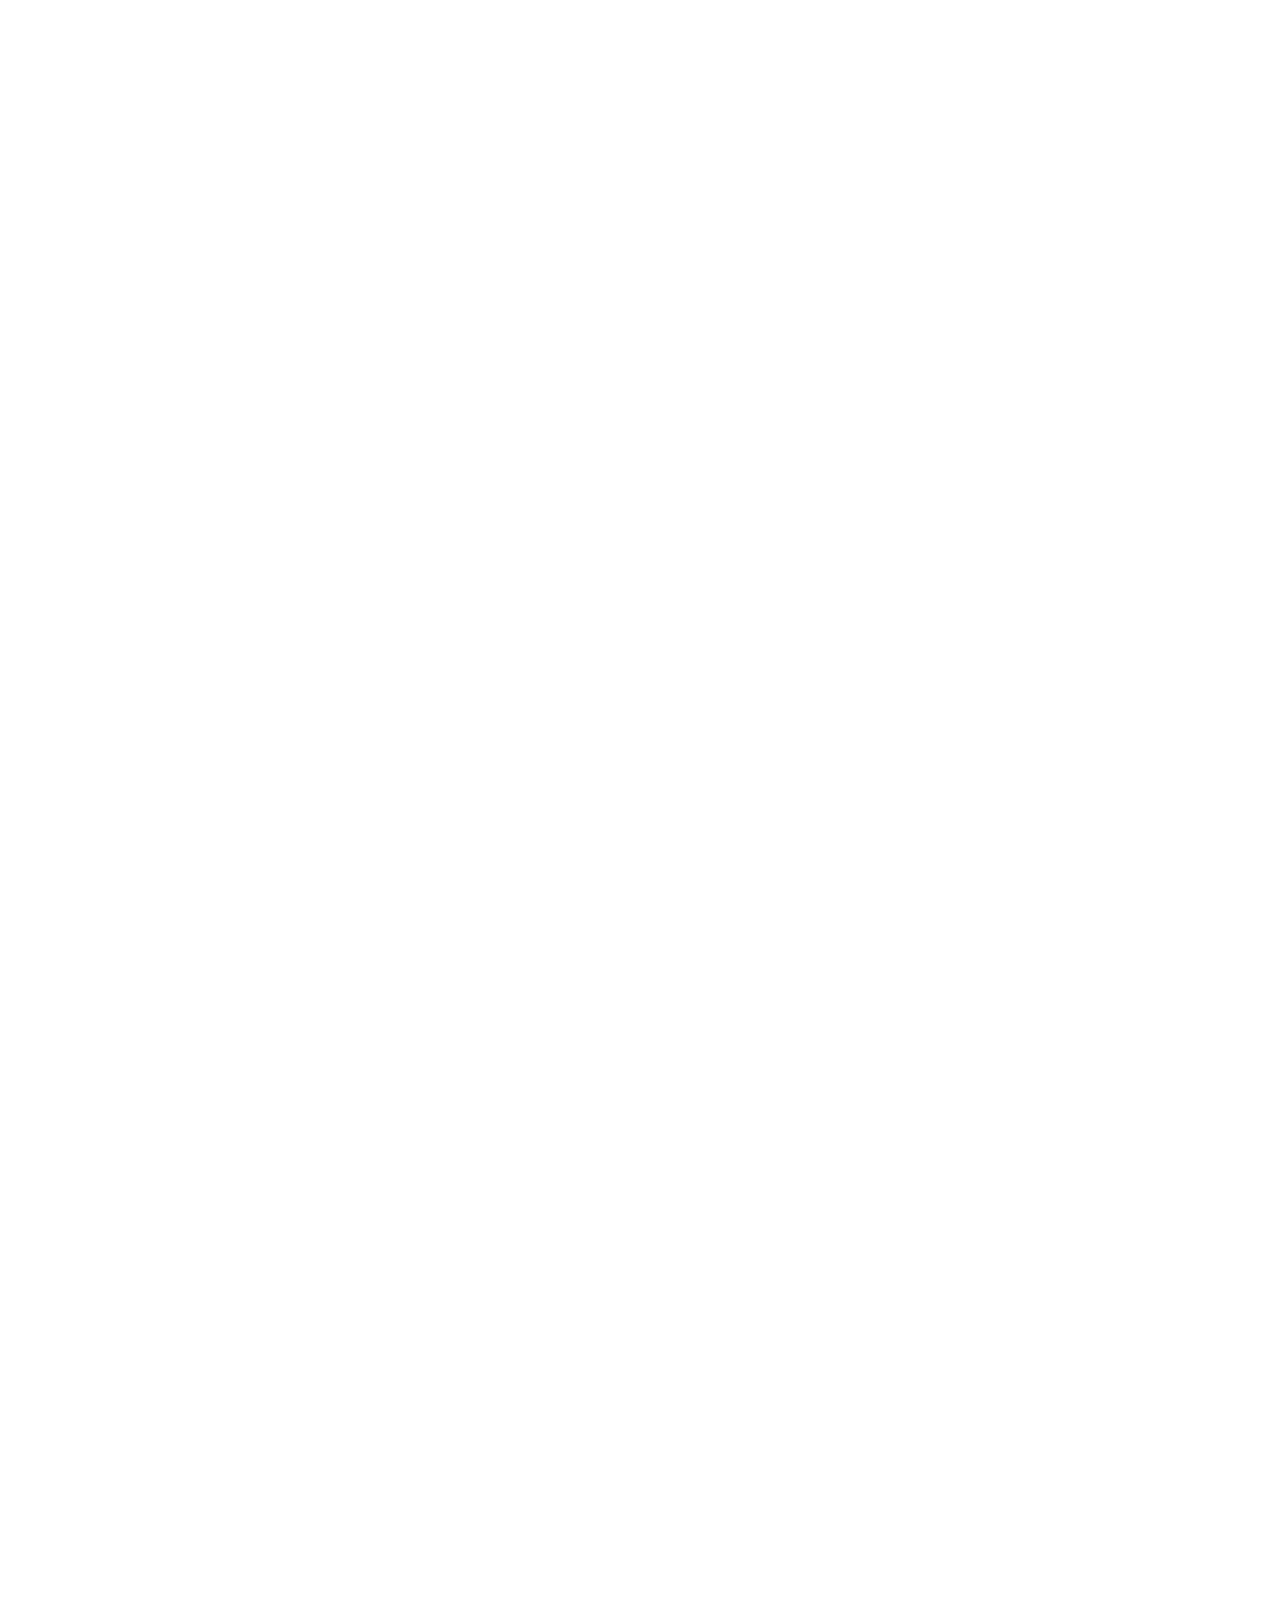
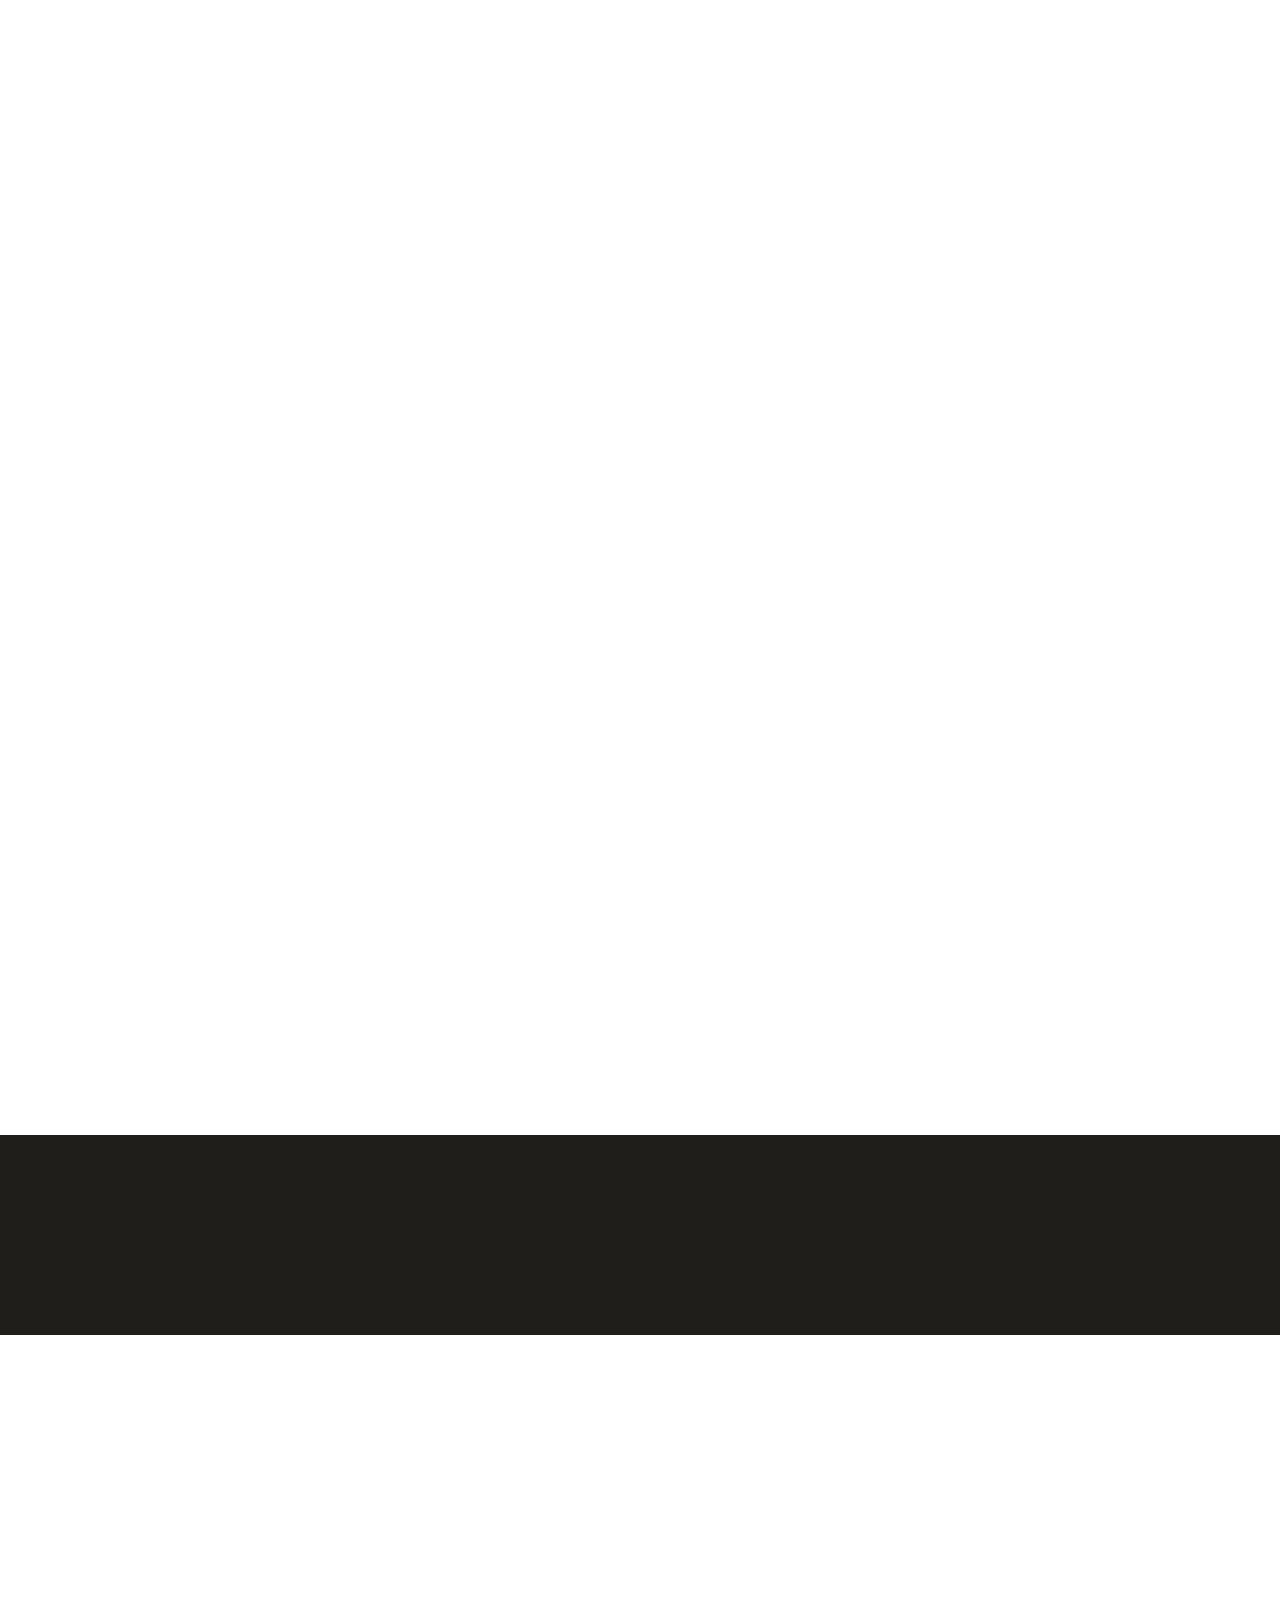
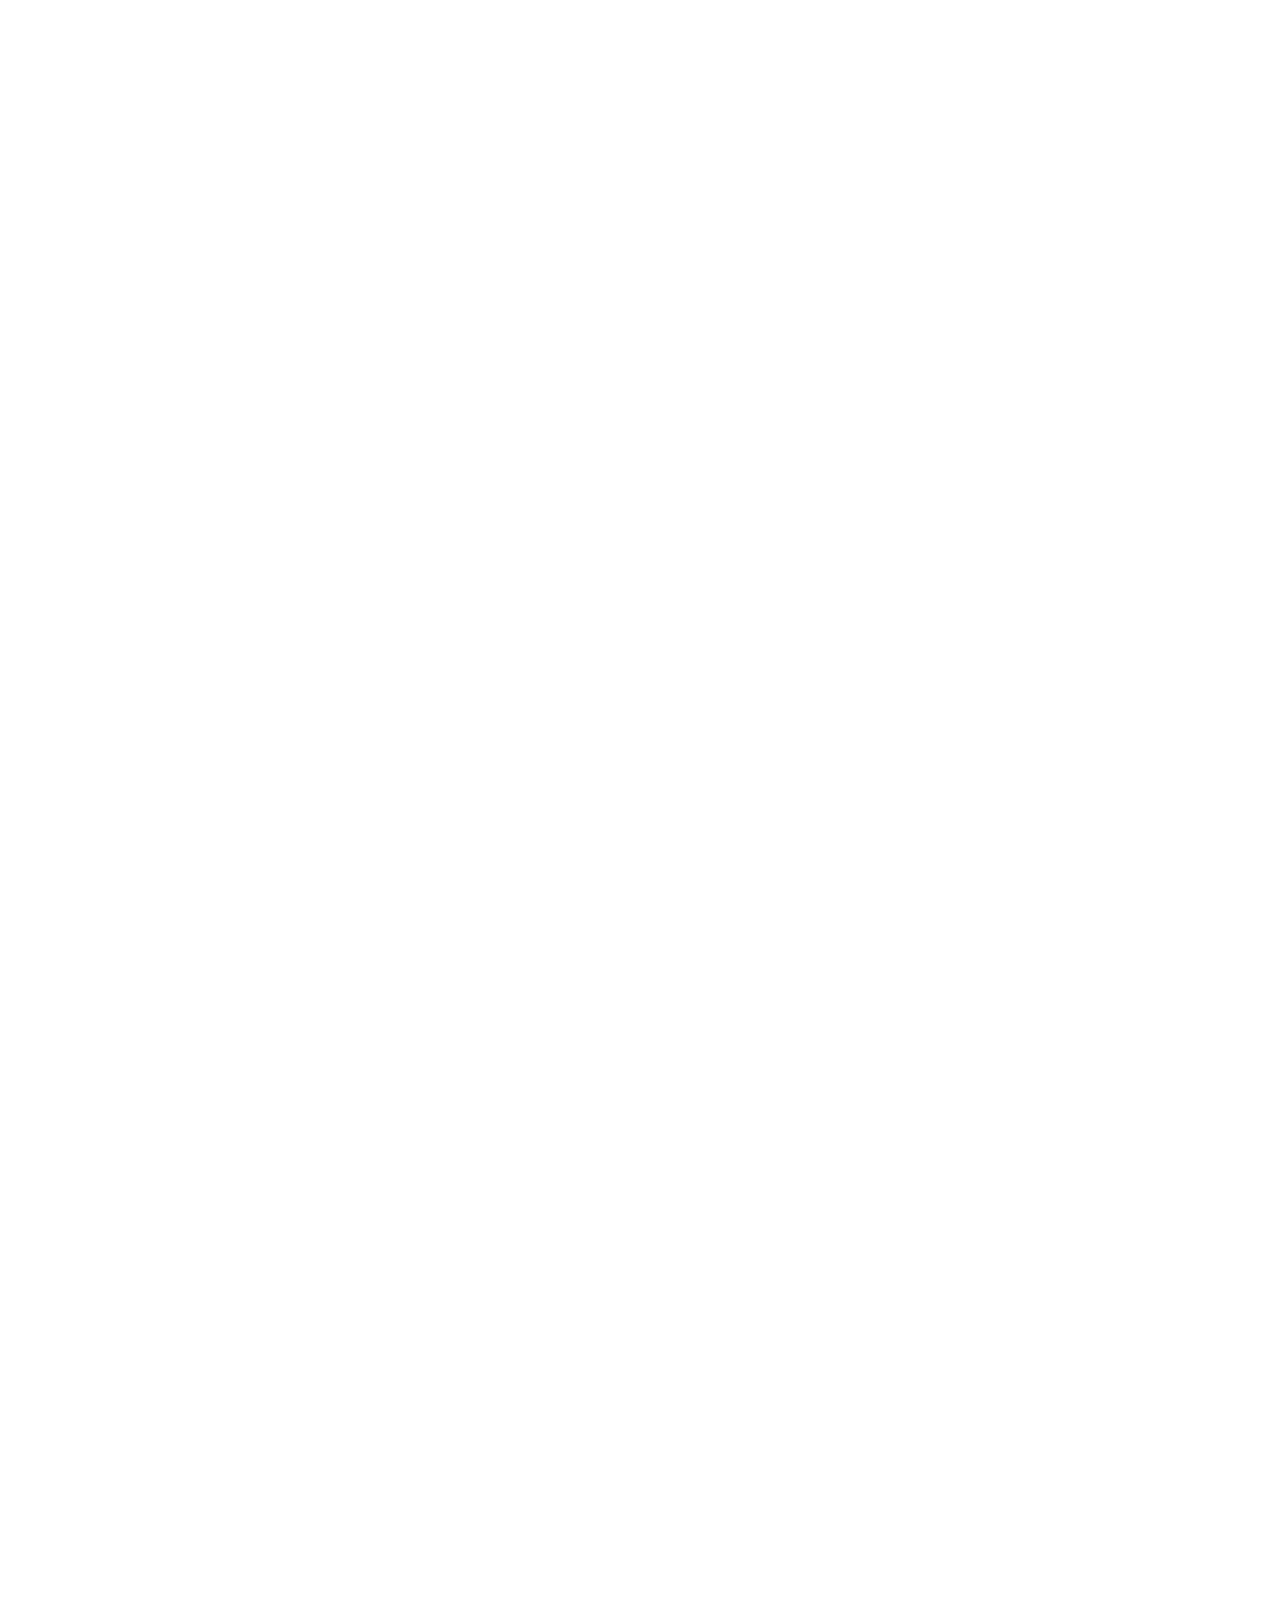
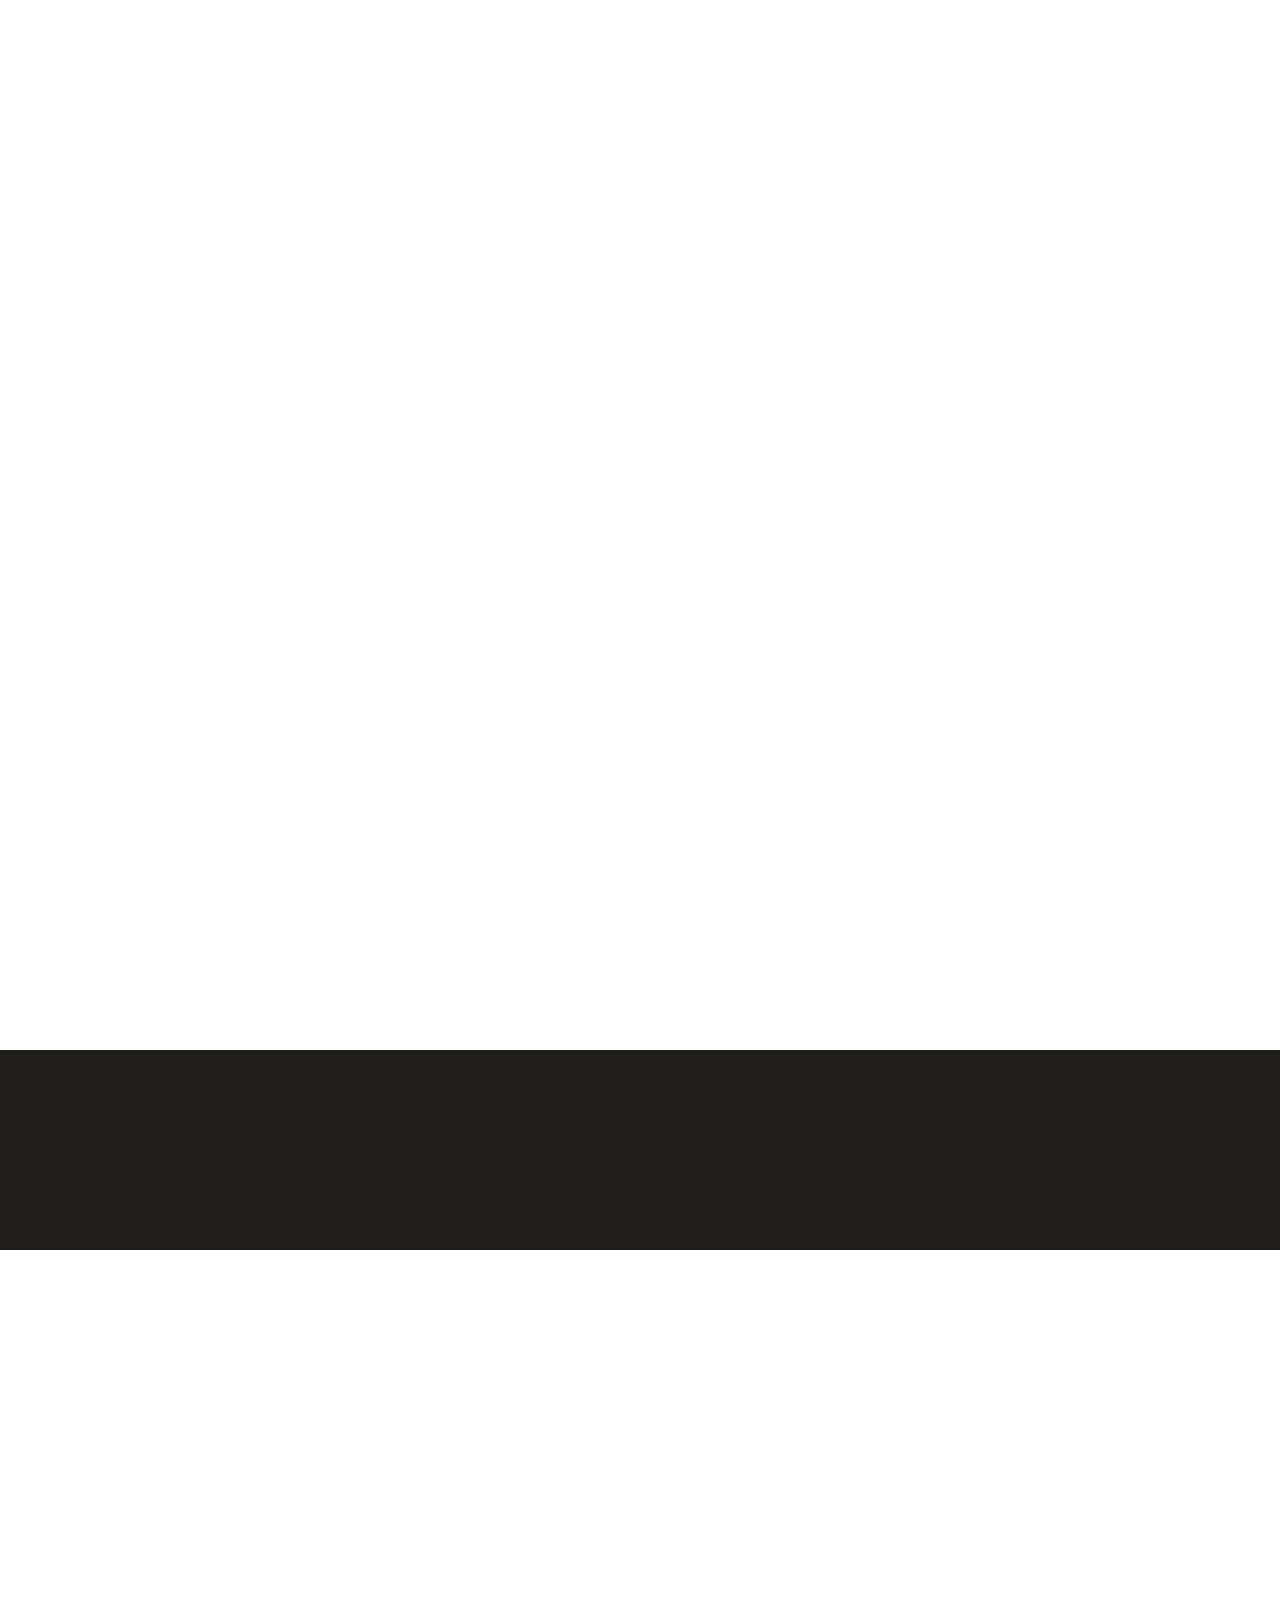
==== commit 101a4717: "typos removed" ====
--- a/base.html
+++ b/base.html
@@ -109,7 +109,7 @@
                             srcset="https://uploads-ssl.webflow.com/6419e496f3dd4df94575d208/6428b729b9ddc8eb2c2cc9e1_6-p-500.png 500w, https://uploads-ssl.webflow.com/6419e496f3dd4df94575d208/6428b729b9ddc8eb2c2cc9e1_6-p-800.png 800w, https://uploads-ssl.webflow.com/6419e496f3dd4df94575d208/6428b729b9ddc8eb2c2cc9e1_6-p-1080.png 1080w, https://uploads-ssl.webflow.com/6419e496f3dd4df94575d208/6428b729b9ddc8eb2c2cc9e1_6-p-1600.png 1600w, https://uploads-ssl.webflow.com/6419e496f3dd4df94575d208/6428b729b9ddc8eb2c2cc9e1_6.png 1654w"
                             class="image-22">
                         <h1 class="h5">lokalizacja</h1>
-                        <p class="body">Sala bankietowa blisko Lotniska Okręce, tylko 15 minut od centrum Warszawy. Na
+                        <p class="body">Sala bankietowa blisko Lotniska Okręcie, tylko 15 minut od centrum Warszawy. Na
                             miejscu czeka na gości obszerny parking.</p>
                     </div>
                 </div>
@@ -364,7 +364,7 @@
                         srcset="https://uploads-ssl.webflow.com/6419e496f3dd4df94575d208/6428b729b9ddc8eb2c2cc9e1_6-p-500.png 500w, https://uploads-ssl.webflow.com/6419e496f3dd4df94575d208/6428b729b9ddc8eb2c2cc9e1_6-p-800.png 800w, https://uploads-ssl.webflow.com/6419e496f3dd4df94575d208/6428b729b9ddc8eb2c2cc9e1_6-p-1080.png 1080w, https://uploads-ssl.webflow.com/6419e496f3dd4df94575d208/6428b729b9ddc8eb2c2cc9e1_6-p-1600.png 1600w, https://uploads-ssl.webflow.com/6419e496f3dd4df94575d208/6428b729b9ddc8eb2c2cc9e1_6.png 1654w"
                         class="image-17">
                     <h1 class="h5">DOJAZD</h1>
-                    <p class="body-dojazd">Sala bankietowa blisko Lotniska Okręce, tylko 15 minut od centrum Warszawy.
+                    <p class="body-dojazd">Sala bankietowa blisko Lotniska Okręcie, tylko 15 minut od centrum Warszawy.
                         Na miejscu czeka na gości obszerny parking.</p>
                     <p class="body">Modularna 3, Warszawa</p><a href="mailto:Info@nova-villa.pl"
                         class="contact-link">info@nova-villa.pl</a><a href="tel:+48513617006" class="contact-link">+48
@@ -569,7 +569,7 @@
                         srcset="https://uploads-ssl.webflow.com/6419e496f3dd4df94575d208/6428b729b9ddc8eb2c2cc9e1_6-p-500.png 500w, https://uploads-ssl.webflow.com/6419e496f3dd4df94575d208/6428b729b9ddc8eb2c2cc9e1_6-p-800.png 800w, https://uploads-ssl.webflow.com/6419e496f3dd4df94575d208/6428b729b9ddc8eb2c2cc9e1_6-p-1080.png 1080w, https://uploads-ssl.webflow.com/6419e496f3dd4df94575d208/6428b729b9ddc8eb2c2cc9e1_6-p-1600.png 1600w, https://uploads-ssl.webflow.com/6419e496f3dd4df94575d208/6428b729b9ddc8eb2c2cc9e1_6.png 1654w"
                         class="image-17">
                     <h1 class="h5">DOJAZD</h1>
-                    <p class="body-dojazd">Sala bankietowa blisko Lotniska Okręce, tylko 15 minut od centrum Warszawy.
+                    <p class="body-dojazd">Sala bankietowa blisko Lotniska Okręcie, tylko 15 minut od centrum Warszawy.
                         Na miejscu czeka na gości obszerny parking.</p>
                     <p class="body">Modularna 3, Warszawa</p><a href="mailto:Info@nova-villa.pl"
                         class="contact-link">info@nova-villa.pl</a><a href="tel:+48513617006" class="contact-link">+48
@@ -749,7 +749,7 @@
                         srcset="https://uploads-ssl.webflow.com/6419e496f3dd4df94575d208/6428b729b9ddc8eb2c2cc9e1_6-p-500.png 500w, https://uploads-ssl.webflow.com/6419e496f3dd4df94575d208/6428b729b9ddc8eb2c2cc9e1_6-p-800.png 800w, https://uploads-ssl.webflow.com/6419e496f3dd4df94575d208/6428b729b9ddc8eb2c2cc9e1_6-p-1080.png 1080w, https://uploads-ssl.webflow.com/6419e496f3dd4df94575d208/6428b729b9ddc8eb2c2cc9e1_6-p-1600.png 1600w, https://uploads-ssl.webflow.com/6419e496f3dd4df94575d208/6428b729b9ddc8eb2c2cc9e1_6.png 1654w"
                         class="image-17">
                     <h1 class="h5">DOJAZD</h1>
-                    <p class="body-dojazd">Sala bankietowa blisko Lotniska Okręce, tylko 15 minut od centrum Warszawy.
+                    <p class="body-dojazd">Sala bankietowa blisko Lotniska Okręcie, tylko 15 minut od centrum Warszawy.
                         Na miejscu czeka na gości obszerny parking.</p>
                     <p class="body">Modularna 3, Warszawa</p><a href="mailto:Info@nova-villa.pl"
                         class="contact-link">info@nova-villa.pl</a><a href="tel:+48513617006" class="contact-link">+48
@@ -904,7 +904,7 @@
                         srcset="https://uploads-ssl.webflow.com/6419e496f3dd4df94575d208/6428b729b9ddc8eb2c2cc9e1_6-p-500.png 500w, https://uploads-ssl.webflow.com/6419e496f3dd4df94575d208/6428b729b9ddc8eb2c2cc9e1_6-p-800.png 800w, https://uploads-ssl.webflow.com/6419e496f3dd4df94575d208/6428b729b9ddc8eb2c2cc9e1_6-p-1080.png 1080w, https://uploads-ssl.webflow.com/6419e496f3dd4df94575d208/6428b729b9ddc8eb2c2cc9e1_6-p-1600.png 1600w, https://uploads-ssl.webflow.com/6419e496f3dd4df94575d208/6428b729b9ddc8eb2c2cc9e1_6.png 1654w"
                         class="image-17">
                     <h1 class="h5">DOJAZD</h1>
-                    <p class="body-dojazd">Sala bankietowa blisko Lotniska Okręce, tylko 15 minut od centrum Warszawy.
+                    <p class="body-dojazd">Sala bankietowa blisko Lotniska Okręcie, tylko 15 minut od centrum Warszawy.
                         Na miejscu czeka na gości obszerny parking.</p>
                     <p class="body">Modularna 3, Warszawa</p><a href="mailto:Info@nova-villa.pl"
                         class="contact-link">info@nova-villa.pl</a><a href="tel:+48513617006" class="contact-link">+48
@@ -1061,7 +1061,7 @@
                         srcset="https://uploads-ssl.webflow.com/6419e496f3dd4df94575d208/6428b729b9ddc8eb2c2cc9e1_6-p-500.png 500w, https://uploads-ssl.webflow.com/6419e496f3dd4df94575d208/6428b729b9ddc8eb2c2cc9e1_6-p-800.png 800w, https://uploads-ssl.webflow.com/6419e496f3dd4df94575d208/6428b729b9ddc8eb2c2cc9e1_6-p-1080.png 1080w, https://uploads-ssl.webflow.com/6419e496f3dd4df94575d208/6428b729b9ddc8eb2c2cc9e1_6-p-1600.png 1600w, https://uploads-ssl.webflow.com/6419e496f3dd4df94575d208/6428b729b9ddc8eb2c2cc9e1_6.png 1654w"
                         class="image-17">
                     <h1 class="h5">DOJAZD</h1>
-                    <p class="body-dojazd">Sala bankietowa blisko Lotniska Okręce, tylko 15 minut od centrum Warszawy.
+                    <p class="body-dojazd">Sala bankietowa blisko Lotniska Okręcie, tylko 15 minut od centrum Warszawy.
                         Na miejscu czeka na gości obszerny parking.</p>
                     <p class="body">Modularna 3, Warszawa</p><a href="mailto:Info@nova-villa.pl"
                         class="contact-link">info@nova-villa.pl</a><a href="tel:+48513617006" class="contact-link">+48
@@ -1245,7 +1245,7 @@
                         srcset="https://uploads-ssl.webflow.com/6419e496f3dd4df94575d208/6428b729b9ddc8eb2c2cc9e1_6-p-500.png 500w, https://uploads-ssl.webflow.com/6419e496f3dd4df94575d208/6428b729b9ddc8eb2c2cc9e1_6-p-800.png 800w, https://uploads-ssl.webflow.com/6419e496f3dd4df94575d208/6428b729b9ddc8eb2c2cc9e1_6-p-1080.png 1080w, https://uploads-ssl.webflow.com/6419e496f3dd4df94575d208/6428b729b9ddc8eb2c2cc9e1_6-p-1600.png 1600w, https://uploads-ssl.webflow.com/6419e496f3dd4df94575d208/6428b729b9ddc8eb2c2cc9e1_6.png 1654w"
                         class="image-17">
                     <h1 class="h5">DOJAZD</h1>
-                    <p class="body-dojazd">Sala bankietowa blisko Lotniska Okręce, tylko 15 minut od centrum Warszawy.
+                    <p class="body-dojazd">Sala bankietowa blisko Lotniska Okręcie, tylko 15 minut od centrum Warszawy.
                         Na miejscu czeka na gości obszerny parking.</p>
                     <p class="body">Modularna 3, Warszawa</p><a href="mailto:Info@nova-villa.pl"
                         class="contact-link">info@nova-villa.pl</a><a href="tel:+48513617006" class="contact-link">+48
@@ -1327,7 +1327,7 @@
                         srcset="https://uploads-ssl.webflow.com/6419e496f3dd4df94575d208/6428b729b9ddc8eb2c2cc9e1_6-p-500.png 500w, https://uploads-ssl.webflow.com/6419e496f3dd4df94575d208/6428b729b9ddc8eb2c2cc9e1_6-p-800.png 800w, https://uploads-ssl.webflow.com/6419e496f3dd4df94575d208/6428b729b9ddc8eb2c2cc9e1_6-p-1080.png 1080w, https://uploads-ssl.webflow.com/6419e496f3dd4df94575d208/6428b729b9ddc8eb2c2cc9e1_6-p-1600.png 1600w, https://uploads-ssl.webflow.com/6419e496f3dd4df94575d208/6428b729b9ddc8eb2c2cc9e1_6.png 1654w"
                         class="image-17">
                     <h1 class="h5">DOJAZD</h1>
-                    <p class="body-dojazd">Sala bankietowa blisko Lotniska Okręce, tylko 15 minut od centrum Warszawy.
+                    <p class="body-dojazd">Sala bankietowa blisko Lotniska Okręcie, tylko 15 minut od centrum Warszawy.
                         Na miejscu czeka na gości obszerny parking.</p>
                     <p class="body">Modularna 3, Warszawa</p><a href="mailto:Info@nova-villa.pl"
                         class="contact-link">info@nova-villa.pl</a><a href="tel:+48513617006" class="contact-link">+48
@@ -1603,7 +1603,7 @@
                         srcset="https://uploads-ssl.webflow.com/6419e496f3dd4df94575d208/6428b729b9ddc8eb2c2cc9e1_6-p-500.png 500w, https://uploads-ssl.webflow.com/6419e496f3dd4df94575d208/6428b729b9ddc8eb2c2cc9e1_6-p-800.png 800w, https://uploads-ssl.webflow.com/6419e496f3dd4df94575d208/6428b729b9ddc8eb2c2cc9e1_6-p-1080.png 1080w, https://uploads-ssl.webflow.com/6419e496f3dd4df94575d208/6428b729b9ddc8eb2c2cc9e1_6-p-1600.png 1600w, https://uploads-ssl.webflow.com/6419e496f3dd4df94575d208/6428b729b9ddc8eb2c2cc9e1_6.png 1654w"
                         class="image-17">
                     <h1 class="h5">DOJAZD</h1>
-                    <p class="body-dojazd">Sala bankietowa blisko Lotniska Okręce, tylko 15 minut od centrum Warszawy.
+                    <p class="body-dojazd">Sala bankietowa blisko Lotniska Okręcie, tylko 15 minut od centrum Warszawy.
                         Na miejscu czeka na gości obszerny parking.</p>
                     <p class="body">Modularna 3, Warszawa</p><a href="mailto:Info@nova-villa.pl"
                         class="contact-link">info@nova-villa.pl</a><a href="tel:+48513617006" class="contact-link">+48
